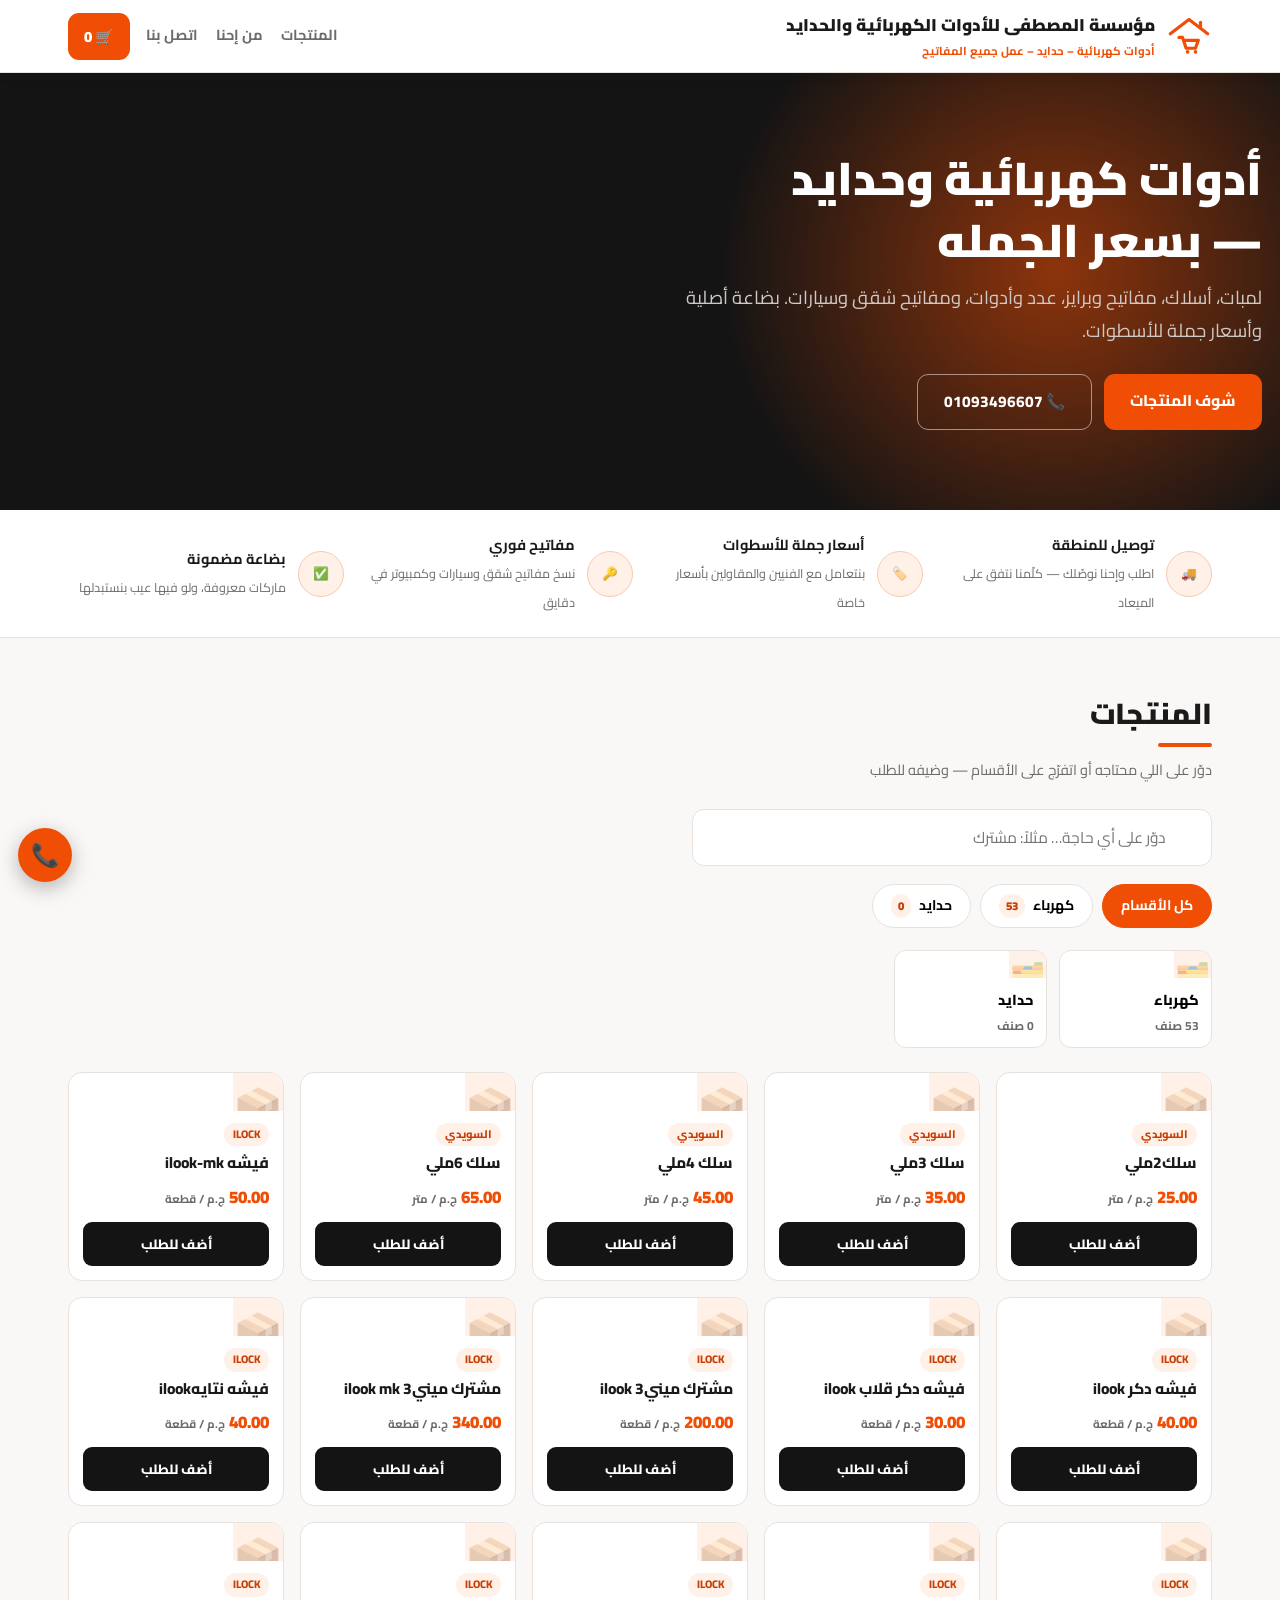
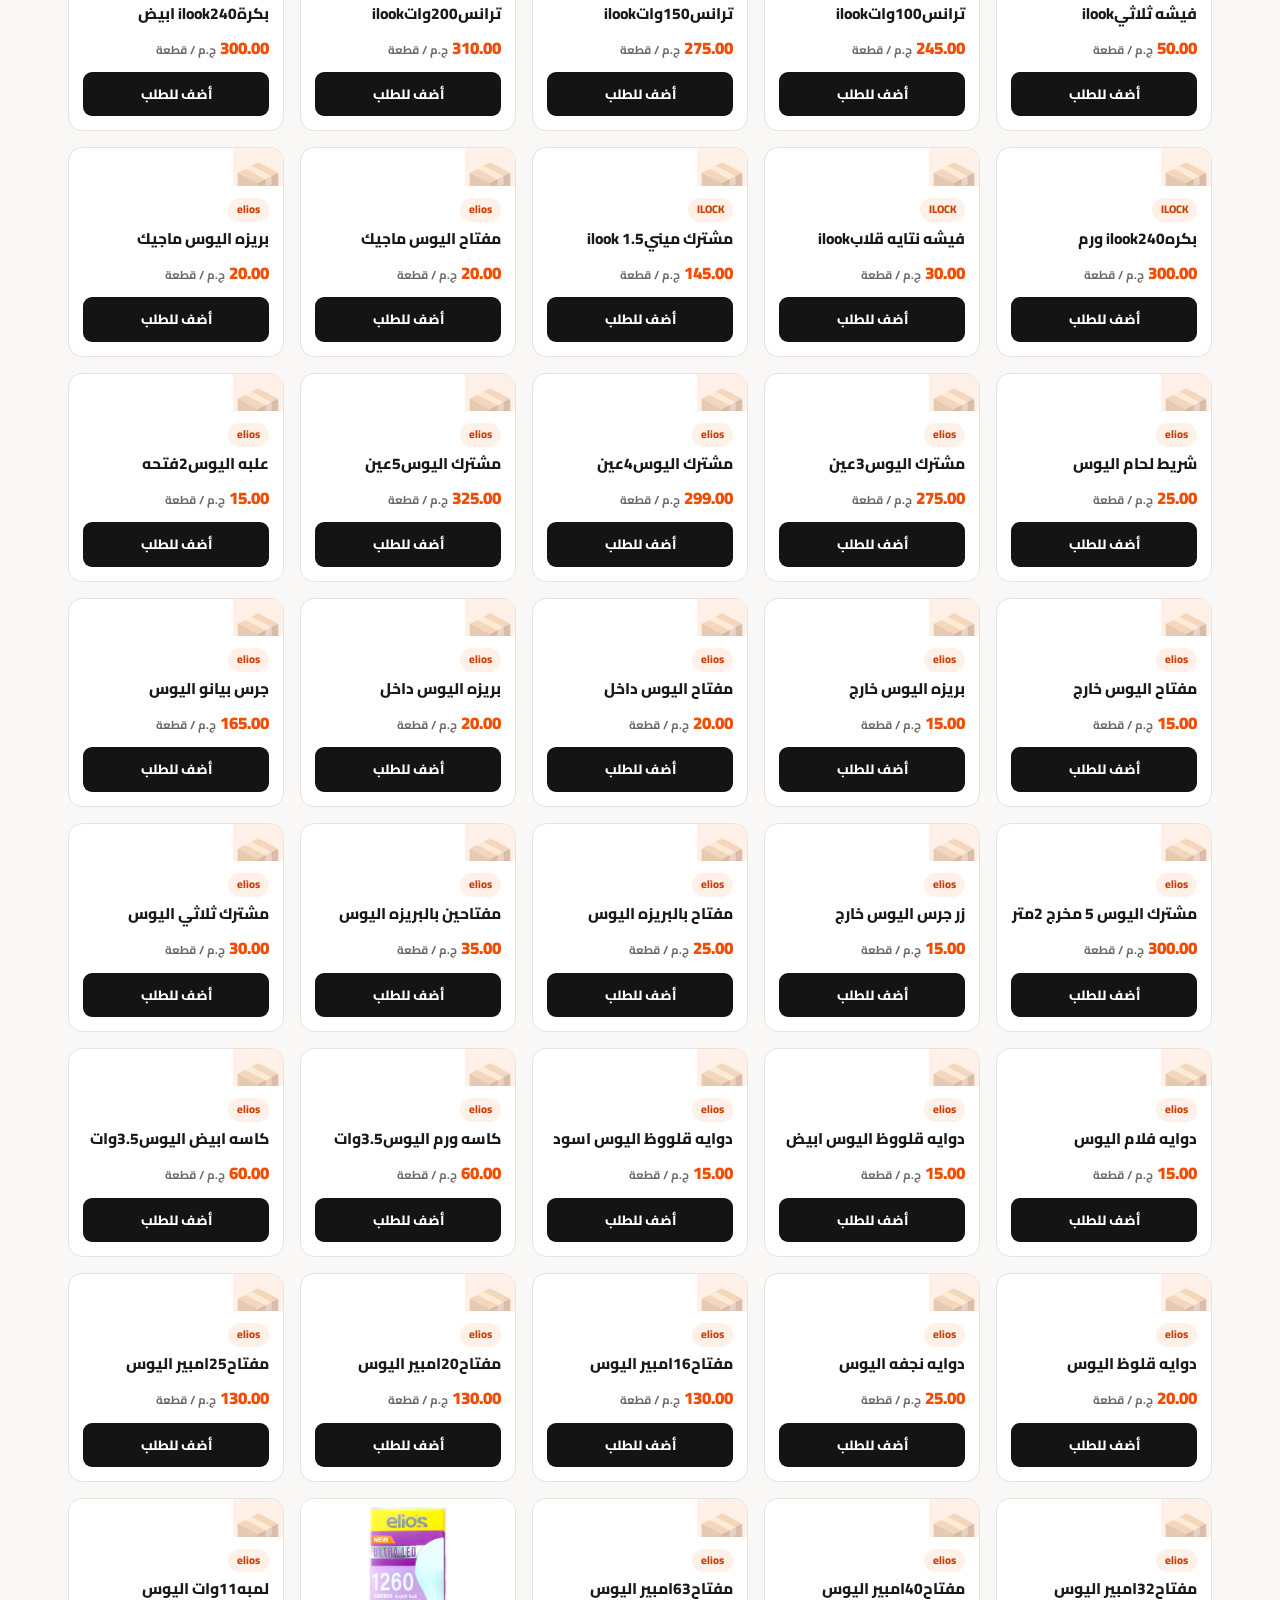
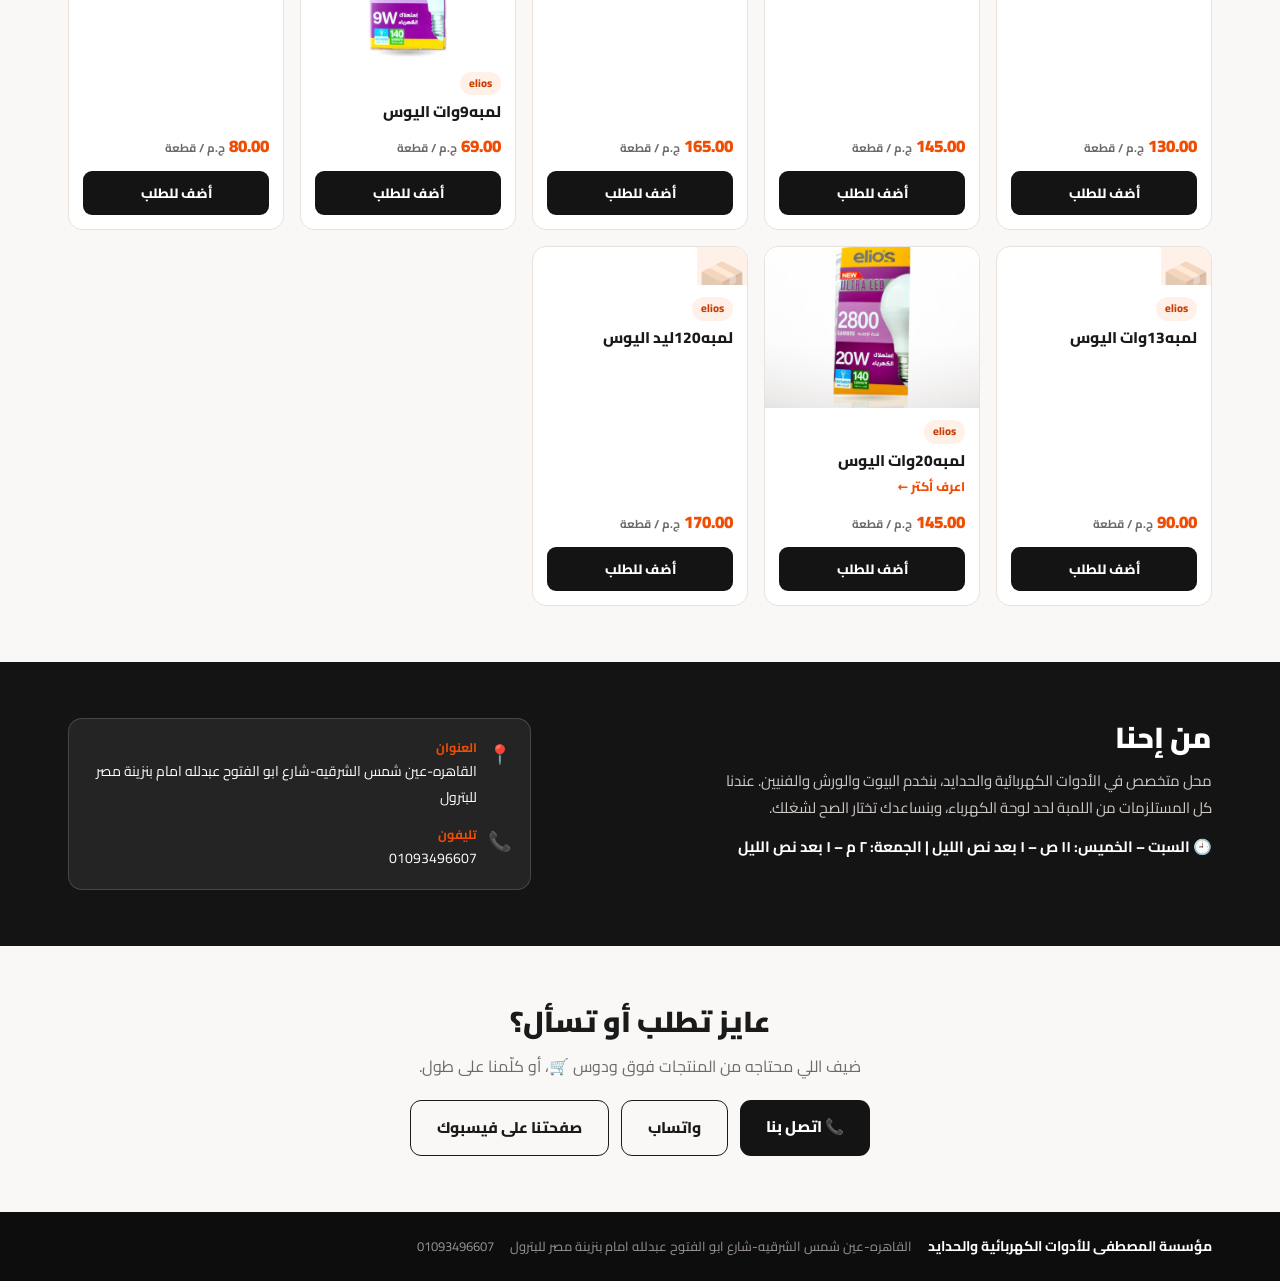
==== store/index.html @ e1dfc710 "تحديث الموقع" ====
<!DOCTYPE html>
<html lang="ar" dir="rtl">
<head>
<meta charset="UTF-8">
<meta name="viewport" content="width=device-width, initial-scale=1">
<title>مؤسسة المصطفى للأدوات الكهربائية والحدايد — أدوات كهربائية – حدايد – عمل جميع المفاتيح</title>
<meta name="description" content="لمبات، أسلاك، مفاتيح وبرايز، عدد وأدوات، ومفاتيح شقق وسيارات. بضاعة أصلية وأسعار جملة للأسطوات.">
<meta property="og:type" content="website">
<meta property="og:title" content="مؤسسة المصطفى للأدوات الكهربائية والحدايد — أدوات كهربائية – حدايد – عمل جميع المفاتيح">
<meta property="og:description" content="لمبات، أسلاك، مفاتيح وبرايز، عدد وأدوات، ومفاتيح شقق وسيارات. بضاعة أصلية وأسعار جملة للأسطوات.">
<meta property="og:image" content="img/p2026100413415866.jpg">
<meta name="theme-color" content="#0F2438">
<link rel="preconnect" href="https://fonts.googleapis.com">
<link rel="preconnect" href="https://fonts.gstatic.com" crossorigin>
<link href="https://fonts.googleapis.com/css2?family=Cairo:wght@400;600;700;800;900&display=swap" rel="stylesheet">
<link rel="stylesheet" href="site.css">
<script type="application/ld+json">
{
 "@context": "https://schema.org",
 "@type": "HardwareStore",
 "name": "مؤسسة المصطفى للأدوات الكهربائية والحدايد",
 "description": "لمبات، أسلاك، مفاتيح وبرايز، عدد وأدوات، ومفاتيح شقق وسيارات. بضاعة أصلية وأسعار جملة للأسطوات.",
 "telephone": "01093496607",
 "address": {
  "@type": "PostalAddress",
  "streetAddress": "القاهره-عين شمس الشرقيه-شارع ابو الفتوح عبدلله امام بنزينة مصر للبترول"
 },
 "openingHours": "السبت – الخميس: ١١ ص – ١ بعد نص الليل   |   الجمعة: ٢ م – ١ بعد نص الليل"
}
</script>
</head>
<body>



<header class="bar">
  <div class="wrap bar-in">
    <a class="logo" href="#">
      <span class="mark"><svg viewBox="0 0 64 64" fill="none" stroke="currentColor" stroke-width="4.4"
    stroke-linecap="round" stroke-linejoin="round" aria-hidden="true">
    <path d="M6 29 L32 9 L58 29"/>
    <path d="M48 13 v6"/>
    <path d="M18 34 h5 l5 15 h13 l4-11 H25"/>
    <circle cx="30" cy="54" r="2.6" fill="currentColor" stroke="none"/>
    <circle cx="41" cy="54" r="2.6" fill="currentColor" stroke="none"/>
  </svg></span>
      <span class="logo-txt"><strong>مؤسسة المصطفى للأدوات الكهربائية والحدايد</strong><small>أدوات كهربائية – حدايد – عمل جميع المفاتيح</small></span>
    </a>
    <nav class="menu">
      <a href="#products">المنتجات</a>
      
      <a href="#about">من إحنا</a>
      <a href="#contact">اتصل بنا</a>
    </nav>
    <button type="button" id="cartBtn" class="cart-btn">🛒 <span id="cartCount">0</span></button>
  </div>
</header>

<section class="hero">
  <div class="wrap hero-in">
    <h1>أدوات كهربائية وحدايد — بسعر الجمله</h1>
    <p>لمبات، أسلاك، مفاتيح وبرايز، عدد وأدوات، ومفاتيح شقق وسيارات. بضاعة أصلية وأسعار جملة للأسطوات.</p>
    <div class="hero-cta">
      <a class="btn btn-amber" href="#products">شوف المنتجات</a>
      <a class="btn btn-ghost" href="tel:01093496607">📞 01093496607</a>
    </div>
  </div>
</section>


<section class="feats"><div class="wrap feats-in">
  
  <div class="feat">
    <span class="fi">🚚</span>
    <div><strong>توصيل للمنطقة</strong><span>اطلب وإحنا نوصّلك — كلّمنا نتفق على الميعاد</span></div>
  </div>
  <div class="feat">
    <span class="fi">🏷️</span>
    <div><strong>أسعار جملة للأسطوات</strong><span>بنتعامل مع الفنيين والمقاولين بأسعار خاصة</span></div>
  </div>
  <div class="feat">
    <span class="fi">🔑</span>
    <div><strong>مفاتيح فوري</strong><span>نسخ مفاتيح شقق وسيارات وكمبيوتر في دقايق</span></div>
  </div>
  <div class="feat">
    <span class="fi">✅</span>
    <div><strong>بضاعة مضمونة</strong><span>ماركات معروفة، ولو فيها عيب بنستبدلها</span></div>
  </div>
</div></section>





<section id="products" class="sec sec-grey">
  <div class="wrap">
    <div class="sec-head"><h2>المنتجات</h2><p>دوّر على اللي محتاجه أو اتفرّج على الأقسام — وضيفه للطلب</p></div>

    <div class="find">
      <input type="search" id="q" placeholder="دوّر على أي حاجة… مثلاً: مشترك" autocomplete="off">
      <button type="button" id="qClear" hidden aria-label="امسح البحث">&times;</button>
    </div>

    
    <div class="cats" id="topCats">
      <button type="button" class="cat on" data-sec="">كل الأقسام</button>
      <button type="button" class="cat" data-sec="1">كهرباء
        <i>53</i></button><button type="button" class="cat" data-sec="2">حدايد
        <i>0</i></button>
      
    </div>
    <div class="secs" id="secGrid" data-tree="{&quot;1&quot;:[{&quot;id&quot;:3,&quot;name&quot;:&quot;ILOCK&quot;,&quot;n&quot;:14,&quot;img&quot;:&quot;p2026093021305150.jpg&quot;},{&quot;id&quot;:4,&quot;name&quot;:&quot;elios&quot;,&quot;n&quot;:35,&quot;img&quot;:&quot;p2026093022462262.jpg&quot;},{&quot;id&quot;:5,&quot;name&quot;:&quot;Xpro&quot;,&quot;n&quot;:0,&quot;img&quot;:&quot;&quot;},{&quot;id&quot;:11,&quot;name&quot;:&quot;اسلاك&quot;,&quot;n&quot;:4,&quot;img&quot;:&quot;&quot;}],&quot;2&quot;:[{&quot;id&quot;:7,&quot;name&quot;:&quot;كالون&quot;,&quot;n&quot;:0,&quot;img&quot;:&quot;&quot;}],&quot;7&quot;:[{&quot;id&quot;:8,&quot;name&quot;:&quot;شقه&quot;,&quot;n&quot;:0,&quot;img&quot;:&quot;&quot;},{&quot;id&quot;:9,&quot;name&quot;:&quot;غرفه&quot;,&quot;n&quot;:0,&quot;img&quot;:&quot;&quot;},{&quot;id&quot;:10,&quot;name&quot;:&quot;حمام&quot;,&quot;n&quot;:0,&quot;img&quot;:&quot;&quot;}],&quot;11&quot;:[{&quot;id&quot;:12,&quot;name&quot;:&quot;السويدي&quot;,&quot;n&quot;:4,&quot;img&quot;:&quot;p2026093022515838.jpg&quot;},{&quot;id&quot;:13,&quot;name&quot;:&quot;الشروق&quot;,&quot;n&quot;:0,&quot;img&quot;:&quot;&quot;}],&quot;&quot;:[{&quot;id&quot;:1,&quot;name&quot;:&quot;كهرباء&quot;,&quot;n&quot;:53,&quot;img&quot;:&quot;&quot;},{&quot;id&quot;:2,&quot;name&quot;:&quot;حدايد&quot;,&quot;n&quot;:0,&quot;img&quot;:&quot;&quot;}]}"></div>

    <div class="find-info" id="qInfo" hidden></div>

    <div class="grid" id="grid"><div class="cell" data-path="|1|11|12|"
                data-find="سلك2ملي      كهرباء اسلاك السويدي"
           >
      <article class="card" data-name="سلك2ملي" data-price="25" data-brand="">
        <button type="button" class="card-open" aria-label="تفاصيل سلك2ملي">
          <div class="card-img"><div class="noimg">📦</div></div>
          <div class="card-body">
            <span class="card-sec">السويدي</span>
            <h3>سلك2ملي</h3>
            
            
          </div>
        </button>
        <div class="card-foot">
          <span class="price">25.00 <small>ج.م / متر</small></span>
          <button type="button" class="add" data-name="سلك2ملي" data-price="25">أضف للطلب</button>
        </div>
        <div class="pdet" hidden>
          
          <div class="pd-path">كهرباء ← اسلاك ← السويدي</div>
          <h3>سلك2ملي</h3>
          <div class="pd-price">25.00 <small>ج.م / متر</small></div>
          
          
          
          
          
        </div>
      </article></div><div class="cell" data-path="|1|11|12|"
                data-find="سلك 3ملي      كهرباء اسلاك السويدي"
           >
      <article class="card" data-name="سلك 3ملي" data-price="35" data-brand="">
        <button type="button" class="card-open" aria-label="تفاصيل سلك 3ملي">
          <div class="card-img"><div class="noimg">📦</div></div>
          <div class="card-body">
            <span class="card-sec">السويدي</span>
            <h3>سلك 3ملي</h3>
            
            
          </div>
        </button>
        <div class="card-foot">
          <span class="price">35.00 <small>ج.م / متر</small></span>
          <button type="button" class="add" data-name="سلك 3ملي" data-price="35">أضف للطلب</button>
        </div>
        <div class="pdet" hidden>
          
          <div class="pd-path">كهرباء ← اسلاك ← السويدي</div>
          <h3>سلك 3ملي</h3>
          <div class="pd-price">35.00 <small>ج.م / متر</small></div>
          
          
          
          
          
        </div>
      </article></div><div class="cell" data-path="|1|11|12|"
                data-find="سلك 4ملي      كهرباء اسلاك السويدي"
           >
      <article class="card" data-name="سلك 4ملي" data-price="45" data-brand="">
        <button type="button" class="card-open" aria-label="تفاصيل سلك 4ملي">
          <div class="card-img"><div class="noimg">📦</div></div>
          <div class="card-body">
            <span class="card-sec">السويدي</span>
            <h3>سلك 4ملي</h3>
            
            
          </div>
        </button>
        <div class="card-foot">
          <span class="price">45.00 <small>ج.م / متر</small></span>
          <button type="button" class="add" data-name="سلك 4ملي" data-price="45">أضف للطلب</button>
        </div>
        <div class="pdet" hidden>
          
          <div class="pd-path">كهرباء ← اسلاك ← السويدي</div>
          <h3>سلك 4ملي</h3>
          <div class="pd-price">45.00 <small>ج.م / متر</small></div>
          
          
          
          
          
        </div>
      </article></div><div class="cell" data-path="|1|11|12|"
                data-find="سلك 6ملي      كهرباء اسلاك السويدي"
           >
      <article class="card" data-name="سلك 6ملي" data-price="65" data-brand="">
        <button type="button" class="card-open" aria-label="تفاصيل سلك 6ملي">
          <div class="card-img"><div class="noimg">📦</div></div>
          <div class="card-body">
            <span class="card-sec">السويدي</span>
            <h3>سلك 6ملي</h3>
            
            
          </div>
        </button>
        <div class="card-foot">
          <span class="price">65.00 <small>ج.م / متر</small></span>
          <button type="button" class="add" data-name="سلك 6ملي" data-price="65">أضف للطلب</button>
        </div>
        <div class="pdet" hidden>
          
          <div class="pd-path">كهرباء ← اسلاك ← السويدي</div>
          <h3>سلك 6ملي</h3>
          <div class="pd-price">65.00 <small>ج.م / متر</small></div>
          
          
          
          
          
        </div>
      </article></div><div class="cell" data-path="|1|3|"
                data-find="فيشه ilook-mk      كهرباء ILOCK"
           >
      <article class="card" data-name="فيشه ilook-mk" data-price="50" data-brand="">
        <button type="button" class="card-open" aria-label="تفاصيل فيشه ilook-mk">
          <div class="card-img"><div class="noimg">📦</div></div>
          <div class="card-body">
            <span class="card-sec">ILOCK</span>
            <h3>فيشه ilook-mk</h3>
            
            
          </div>
        </button>
        <div class="card-foot">
          <span class="price">50.00 <small>ج.م / قطعة</small></span>
          <button type="button" class="add" data-name="فيشه ilook-mk" data-price="50">أضف للطلب</button>
        </div>
        <div class="pdet" hidden>
          
          <div class="pd-path">كهرباء ← ILOCK</div>
          <h3>فيشه ilook-mk</h3>
          <div class="pd-price">50.00 <small>ج.م / قطعة</small></div>
          
          
          
          
          
        </div>
      </article></div><div class="cell" data-path="|1|3|"
                data-find="فيشه دكر ilook      كهرباء ILOCK"
           >
      <article class="card" data-name="فيشه دكر ilook" data-price="40" data-brand="">
        <button type="button" class="card-open" aria-label="تفاصيل فيشه دكر ilook">
          <div class="card-img"><div class="noimg">📦</div></div>
          <div class="card-body">
            <span class="card-sec">ILOCK</span>
            <h3>فيشه دكر ilook</h3>
            
            
          </div>
        </button>
        <div class="card-foot">
          <span class="price">40.00 <small>ج.م / قطعة</small></span>
          <button type="button" class="add" data-name="فيشه دكر ilook" data-price="40">أضف للطلب</button>
        </div>
        <div class="pdet" hidden>
          
          <div class="pd-path">كهرباء ← ILOCK</div>
          <h3>فيشه دكر ilook</h3>
          <div class="pd-price">40.00 <small>ج.م / قطعة</small></div>
          
          
          
          
          
        </div>
      </article></div><div class="cell" data-path="|1|3|"
                data-find="فيشه دكر قلاب ilook      كهرباء ILOCK"
           >
      <article class="card" data-name="فيشه دكر قلاب ilook" data-price="30" data-brand="">
        <button type="button" class="card-open" aria-label="تفاصيل فيشه دكر قلاب ilook">
          <div class="card-img"><div class="noimg">📦</div></div>
          <div class="card-body">
            <span class="card-sec">ILOCK</span>
            <h3>فيشه دكر قلاب ilook</h3>
            
            
          </div>
        </button>
        <div class="card-foot">
          <span class="price">30.00 <small>ج.م / قطعة</small></span>
          <button type="button" class="add" data-name="فيشه دكر قلاب ilook" data-price="30">أضف للطلب</button>
        </div>
        <div class="pdet" hidden>
          
          <div class="pd-path">كهرباء ← ILOCK</div>
          <h3>فيشه دكر قلاب ilook</h3>
          <div class="pd-price">30.00 <small>ج.م / قطعة</small></div>
          
          
          
          
          
        </div>
      </article></div><div class="cell" data-path="|1|3|"
                data-find="مشترك ميني3 ilook      كهرباء ILOCK"
           >
      <article class="card" data-name="مشترك ميني3 ilook" data-price="200" data-brand="">
        <button type="button" class="card-open" aria-label="تفاصيل مشترك ميني3 ilook">
          <div class="card-img"><div class="noimg">📦</div></div>
          <div class="card-body">
            <span class="card-sec">ILOCK</span>
            <h3>مشترك ميني3 ilook</h3>
            
            
          </div>
        </button>
        <div class="card-foot">
          <span class="price">200.00 <small>ج.م / قطعة</small></span>
          <button type="button" class="add" data-name="مشترك ميني3 ilook" data-price="200">أضف للطلب</button>
        </div>
        <div class="pdet" hidden>
          
          <div class="pd-path">كهرباء ← ILOCK</div>
          <h3>مشترك ميني3 ilook</h3>
          <div class="pd-price">200.00 <small>ج.م / قطعة</small></div>
          
          
          
          
          
        </div>
      </article></div><div class="cell" data-path="|1|3|"
                data-find="مشترك ميني3 ilook mk      كهرباء ILOCK"
           >
      <article class="card" data-name="مشترك ميني3 ilook mk" data-price="340" data-brand="">
        <button type="button" class="card-open" aria-label="تفاصيل مشترك ميني3 ilook mk">
          <div class="card-img"><div class="noimg">📦</div></div>
          <div class="card-body">
            <span class="card-sec">ILOCK</span>
            <h3>مشترك ميني3 ilook mk</h3>
            
            
          </div>
        </button>
        <div class="card-foot">
          <span class="price">340.00 <small>ج.م / قطعة</small></span>
          <button type="button" class="add" data-name="مشترك ميني3 ilook mk" data-price="340">أضف للطلب</button>
        </div>
        <div class="pdet" hidden>
          
          <div class="pd-path">كهرباء ← ILOCK</div>
          <h3>مشترك ميني3 ilook mk</h3>
          <div class="pd-price">340.00 <small>ج.م / قطعة</small></div>
          
          
          
          
          
        </div>
      </article></div><div class="cell" data-path="|1|3|"
                data-find="فيشه نتايهilook      كهرباء ILOCK"
           >
      <article class="card" data-name="فيشه نتايهilook" data-price="40" data-brand="">
        <button type="button" class="card-open" aria-label="تفاصيل فيشه نتايهilook">
          <div class="card-img"><div class="noimg">📦</div></div>
          <div class="card-body">
            <span class="card-sec">ILOCK</span>
            <h3>فيشه نتايهilook</h3>
            
            
          </div>
        </button>
        <div class="card-foot">
          <span class="price">40.00 <small>ج.م / قطعة</small></span>
          <button type="button" class="add" data-name="فيشه نتايهilook" data-price="40">أضف للطلب</button>
        </div>
        <div class="pdet" hidden>
          
          <div class="pd-path">كهرباء ← ILOCK</div>
          <h3>فيشه نتايهilook</h3>
          <div class="pd-price">40.00 <small>ج.م / قطعة</small></div>
          
          
          
          
          
        </div>
      </article></div><div class="cell" data-path="|1|3|"
                data-find="فيشه ثلاثيilook      كهرباء ILOCK"
           >
      <article class="card" data-name="فيشه ثلاثيilook" data-price="50" data-brand="">
        <button type="button" class="card-open" aria-label="تفاصيل فيشه ثلاثيilook">
          <div class="card-img"><div class="noimg">📦</div></div>
          <div class="card-body">
            <span class="card-sec">ILOCK</span>
            <h3>فيشه ثلاثيilook</h3>
            
            
          </div>
        </button>
        <div class="card-foot">
          <span class="price">50.00 <small>ج.م / قطعة</small></span>
          <button type="button" class="add" data-name="فيشه ثلاثيilook" data-price="50">أضف للطلب</button>
        </div>
        <div class="pdet" hidden>
          
          <div class="pd-path">كهرباء ← ILOCK</div>
          <h3>فيشه ثلاثيilook</h3>
          <div class="pd-price">50.00 <small>ج.م / قطعة</small></div>
          
          
          
          
          
        </div>
      </article></div><div class="cell" data-path="|1|3|"
                data-find="ترانس100واتilook      كهرباء ILOCK"
           >
      <article class="card" data-name="ترانس100واتilook" data-price="245" data-brand="">
        <button type="button" class="card-open" aria-label="تفاصيل ترانس100واتilook">
          <div class="card-img"><div class="noimg">📦</div></div>
          <div class="card-body">
            <span class="card-sec">ILOCK</span>
            <h3>ترانس100واتilook</h3>
            
            
          </div>
        </button>
        <div class="card-foot">
          <span class="price">245.00 <small>ج.م / قطعة</small></span>
          <button type="button" class="add" data-name="ترانس100واتilook" data-price="245">أضف للطلب</button>
        </div>
        <div class="pdet" hidden>
          
          <div class="pd-path">كهرباء ← ILOCK</div>
          <h3>ترانس100واتilook</h3>
          <div class="pd-price">245.00 <small>ج.م / قطعة</small></div>
          
          
          
          
          
        </div>
      </article></div><div class="cell" data-path="|1|3|"
                data-find="ترانس150واتilook      كهرباء ILOCK"
           >
      <article class="card" data-name="ترانس150واتilook" data-price="275" data-brand="">
        <button type="button" class="card-open" aria-label="تفاصيل ترانس150واتilook">
          <div class="card-img"><div class="noimg">📦</div></div>
          <div class="card-body">
            <span class="card-sec">ILOCK</span>
            <h3>ترانس150واتilook</h3>
            
            
          </div>
        </button>
        <div class="card-foot">
          <span class="price">275.00 <small>ج.م / قطعة</small></span>
          <button type="button" class="add" data-name="ترانس150واتilook" data-price="275">أضف للطلب</button>
        </div>
        <div class="pdet" hidden>
          
          <div class="pd-path">كهرباء ← ILOCK</div>
          <h3>ترانس150واتilook</h3>
          <div class="pd-price">275.00 <small>ج.م / قطعة</small></div>
          
          
          
          
          
        </div>
      </article></div><div class="cell" data-path="|1|3|"
                data-find="ترانس200واتilook      كهرباء ILOCK"
           >
      <article class="card" data-name="ترانس200واتilook" data-price="310" data-brand="">
        <button type="button" class="card-open" aria-label="تفاصيل ترانس200واتilook">
          <div class="card-img"><div class="noimg">📦</div></div>
          <div class="card-body">
            <span class="card-sec">ILOCK</span>
            <h3>ترانس200واتilook</h3>
            
            
          </div>
        </button>
        <div class="card-foot">
          <span class="price">310.00 <small>ج.م / قطعة</small></span>
          <button type="button" class="add" data-name="ترانس200واتilook" data-price="310">أضف للطلب</button>
        </div>
        <div class="pdet" hidden>
          
          <div class="pd-path">كهرباء ← ILOCK</div>
          <h3>ترانس200واتilook</h3>
          <div class="pd-price">310.00 <small>ج.م / قطعة</small></div>
          
          
          
          
          
        </div>
      </article></div><div class="cell" data-path="|1|3|"
                data-find="بكرةilook240 ابيض      كهرباء ILOCK"
           >
      <article class="card" data-name="بكرةilook240 ابيض" data-price="300" data-brand="">
        <button type="button" class="card-open" aria-label="تفاصيل بكرةilook240 ابيض">
          <div class="card-img"><div class="noimg">📦</div></div>
          <div class="card-body">
            <span class="card-sec">ILOCK</span>
            <h3>بكرةilook240 ابيض</h3>
            
            
          </div>
        </button>
        <div class="card-foot">
          <span class="price">300.00 <small>ج.م / قطعة</small></span>
          <button type="button" class="add" data-name="بكرةilook240 ابيض" data-price="300">أضف للطلب</button>
        </div>
        <div class="pdet" hidden>
          
          <div class="pd-path">كهرباء ← ILOCK</div>
          <h3>بكرةilook240 ابيض</h3>
          <div class="pd-price">300.00 <small>ج.م / قطعة</small></div>
          
          
          
          
          
        </div>
      </article></div><div class="cell" data-path="|1|3|"
                data-find="بكرهilook240 ورم      كهرباء ILOCK"
           >
      <article class="card" data-name="بكرهilook240 ورم" data-price="300" data-brand="">
        <button type="button" class="card-open" aria-label="تفاصيل بكرهilook240 ورم">
          <div class="card-img"><div class="noimg">📦</div></div>
          <div class="card-body">
            <span class="card-sec">ILOCK</span>
            <h3>بكرهilook240 ورم</h3>
            
            
          </div>
        </button>
        <div class="card-foot">
          <span class="price">300.00 <small>ج.م / قطعة</small></span>
          <button type="button" class="add" data-name="بكرهilook240 ورم" data-price="300">أضف للطلب</button>
        </div>
        <div class="pdet" hidden>
          
          <div class="pd-path">كهرباء ← ILOCK</div>
          <h3>بكرهilook240 ورم</h3>
          <div class="pd-price">300.00 <small>ج.م / قطعة</small></div>
          
          
          
          
          
        </div>
      </article></div><div class="cell" data-path="|1|3|"
                data-find="فيشه نتايه قلابilook      كهرباء ILOCK"
           >
      <article class="card" data-name="فيشه نتايه قلابilook" data-price="30" data-brand="">
        <button type="button" class="card-open" aria-label="تفاصيل فيشه نتايه قلابilook">
          <div class="card-img"><div class="noimg">📦</div></div>
          <div class="card-body">
            <span class="card-sec">ILOCK</span>
            <h3>فيشه نتايه قلابilook</h3>
            
            
          </div>
        </button>
        <div class="card-foot">
          <span class="price">30.00 <small>ج.م / قطعة</small></span>
          <button type="button" class="add" data-name="فيشه نتايه قلابilook" data-price="30">أضف للطلب</button>
        </div>
        <div class="pdet" hidden>
          
          <div class="pd-path">كهرباء ← ILOCK</div>
          <h3>فيشه نتايه قلابilook</h3>
          <div class="pd-price">30.00 <small>ج.م / قطعة</small></div>
          
          
          
          
          
        </div>
      </article></div><div class="cell" data-path="|1|3|"
                data-find="مشترك مينيilook 1.5      كهرباء ILOCK"
           >
      <article class="card" data-name="مشترك مينيilook 1.5" data-price="145" data-brand="">
        <button type="button" class="card-open" aria-label="تفاصيل مشترك مينيilook 1.5">
          <div class="card-img"><div class="noimg">📦</div></div>
          <div class="card-body">
            <span class="card-sec">ILOCK</span>
            <h3>مشترك مينيilook 1.5</h3>
            
            
          </div>
        </button>
        <div class="card-foot">
          <span class="price">145.00 <small>ج.م / قطعة</small></span>
          <button type="button" class="add" data-name="مشترك مينيilook 1.5" data-price="145">أضف للطلب</button>
        </div>
        <div class="pdet" hidden>
          
          <div class="pd-path">كهرباء ← ILOCK</div>
          <h3>مشترك مينيilook 1.5</h3>
          <div class="pd-price">145.00 <small>ج.م / قطعة</small></div>
          
          
          
          
          
        </div>
      </article></div><div class="cell" data-path="|1|4|"
                data-find="مفتاح اليوس ماجيك      كهرباء elios"
           >
      <article class="card" data-name="مفتاح اليوس ماجيك" data-price="20" data-brand="">
        <button type="button" class="card-open" aria-label="تفاصيل مفتاح اليوس ماجيك">
          <div class="card-img"><div class="noimg">📦</div></div>
          <div class="card-body">
            <span class="card-sec">elios</span>
            <h3>مفتاح اليوس ماجيك</h3>
            
            
          </div>
        </button>
        <div class="card-foot">
          <span class="price">20.00 <small>ج.م / قطعة</small></span>
          <button type="button" class="add" data-name="مفتاح اليوس ماجيك" data-price="20">أضف للطلب</button>
        </div>
        <div class="pdet" hidden>
          
          <div class="pd-path">كهرباء ← elios</div>
          <h3>مفتاح اليوس ماجيك</h3>
          <div class="pd-price">20.00 <small>ج.م / قطعة</small></div>
          
          
          
          
          
        </div>
      </article></div><div class="cell" data-path="|1|4|"
                data-find="بريزه  اليوس ماجيك      كهرباء elios"
           >
      <article class="card" data-name="بريزه  اليوس ماجيك" data-price="20" data-brand="">
        <button type="button" class="card-open" aria-label="تفاصيل بريزه  اليوس ماجيك">
          <div class="card-img"><div class="noimg">📦</div></div>
          <div class="card-body">
            <span class="card-sec">elios</span>
            <h3>بريزه  اليوس ماجيك</h3>
            
            
          </div>
        </button>
        <div class="card-foot">
          <span class="price">20.00 <small>ج.م / قطعة</small></span>
          <button type="button" class="add" data-name="بريزه  اليوس ماجيك" data-price="20">أضف للطلب</button>
        </div>
        <div class="pdet" hidden>
          
          <div class="pd-path">كهرباء ← elios</div>
          <h3>بريزه  اليوس ماجيك</h3>
          <div class="pd-price">20.00 <small>ج.م / قطعة</small></div>
          
          
          
          
          
        </div>
      </article></div><div class="cell" data-path="|1|4|"
                data-find="شريط لحام اليوس      كهرباء elios"
           >
      <article class="card" data-name="شريط لحام اليوس" data-price="25" data-brand="">
        <button type="button" class="card-open" aria-label="تفاصيل شريط لحام اليوس">
          <div class="card-img"><div class="noimg">📦</div></div>
          <div class="card-body">
            <span class="card-sec">elios</span>
            <h3>شريط لحام اليوس</h3>
            
            
          </div>
        </button>
        <div class="card-foot">
          <span class="price">25.00 <small>ج.م / قطعة</small></span>
          <button type="button" class="add" data-name="شريط لحام اليوس" data-price="25">أضف للطلب</button>
        </div>
        <div class="pdet" hidden>
          
          <div class="pd-path">كهرباء ← elios</div>
          <h3>شريط لحام اليوس</h3>
          <div class="pd-price">25.00 <small>ج.م / قطعة</small></div>
          
          
          
          
          
        </div>
      </article></div><div class="cell" data-path="|1|4|"
                data-find="مشترك اليوس3عين      كهرباء elios"
           >
      <article class="card" data-name="مشترك اليوس3عين" data-price="275" data-brand="">
        <button type="button" class="card-open" aria-label="تفاصيل مشترك اليوس3عين">
          <div class="card-img"><div class="noimg">📦</div></div>
          <div class="card-body">
            <span class="card-sec">elios</span>
            <h3>مشترك اليوس3عين</h3>
            
            
          </div>
        </button>
        <div class="card-foot">
          <span class="price">275.00 <small>ج.م / قطعة</small></span>
          <button type="button" class="add" data-name="مشترك اليوس3عين" data-price="275">أضف للطلب</button>
        </div>
        <div class="pdet" hidden>
          
          <div class="pd-path">كهرباء ← elios</div>
          <h3>مشترك اليوس3عين</h3>
          <div class="pd-price">275.00 <small>ج.م / قطعة</small></div>
          
          
          
          
          
        </div>
      </article></div><div class="cell" data-path="|1|4|"
                data-find="مشترك اليوس4عين      كهرباء elios"
           >
      <article class="card" data-name="مشترك اليوس4عين" data-price="299" data-brand="">
        <button type="button" class="card-open" aria-label="تفاصيل مشترك اليوس4عين">
          <div class="card-img"><div class="noimg">📦</div></div>
          <div class="card-body">
            <span class="card-sec">elios</span>
            <h3>مشترك اليوس4عين</h3>
            
            
          </div>
        </button>
        <div class="card-foot">
          <span class="price">299.00 <small>ج.م / قطعة</small></span>
          <button type="button" class="add" data-name="مشترك اليوس4عين" data-price="299">أضف للطلب</button>
        </div>
        <div class="pdet" hidden>
          
          <div class="pd-path">كهرباء ← elios</div>
          <h3>مشترك اليوس4عين</h3>
          <div class="pd-price">299.00 <small>ج.م / قطعة</small></div>
          
          
          
          
          
        </div>
      </article></div><div class="cell" data-path="|1|4|"
                data-find="مشترك اليوس5عين      كهرباء elios"
           >
      <article class="card" data-name="مشترك اليوس5عين" data-price="325" data-brand="">
        <button type="button" class="card-open" aria-label="تفاصيل مشترك اليوس5عين">
          <div class="card-img"><div class="noimg">📦</div></div>
          <div class="card-body">
            <span class="card-sec">elios</span>
            <h3>مشترك اليوس5عين</h3>
            
            
          </div>
        </button>
        <div class="card-foot">
          <span class="price">325.00 <small>ج.م / قطعة</small></span>
          <button type="button" class="add" data-name="مشترك اليوس5عين" data-price="325">أضف للطلب</button>
        </div>
        <div class="pdet" hidden>
          
          <div class="pd-path">كهرباء ← elios</div>
          <h3>مشترك اليوس5عين</h3>
          <div class="pd-price">325.00 <small>ج.م / قطعة</small></div>
          
          
          
          
          
        </div>
      </article></div><div class="cell" data-path="|1|4|"
                data-find="علبه اليوس2فتحه      كهرباء elios"
           >
      <article class="card" data-name="علبه اليوس2فتحه" data-price="15" data-brand="">
        <button type="button" class="card-open" aria-label="تفاصيل علبه اليوس2فتحه">
          <div class="card-img"><div class="noimg">📦</div></div>
          <div class="card-body">
            <span class="card-sec">elios</span>
            <h3>علبه اليوس2فتحه</h3>
            
            
          </div>
        </button>
        <div class="card-foot">
          <span class="price">15.00 <small>ج.م / قطعة</small></span>
          <button type="button" class="add" data-name="علبه اليوس2فتحه" data-price="15">أضف للطلب</button>
        </div>
        <div class="pdet" hidden>
          
          <div class="pd-path">كهرباء ← elios</div>
          <h3>علبه اليوس2فتحه</h3>
          <div class="pd-price">15.00 <small>ج.م / قطعة</small></div>
          
          
          
          
          
        </div>
      </article></div><div class="cell" data-path="|1|4|"
                data-find="مفتاح اليوس خارج      كهرباء elios"
           >
      <article class="card" data-name="مفتاح اليوس خارج" data-price="15" data-brand="">
        <button type="button" class="card-open" aria-label="تفاصيل مفتاح اليوس خارج">
          <div class="card-img"><div class="noimg">📦</div></div>
          <div class="card-body">
            <span class="card-sec">elios</span>
            <h3>مفتاح اليوس خارج</h3>
            
            
          </div>
        </button>
        <div class="card-foot">
          <span class="price">15.00 <small>ج.م / قطعة</small></span>
          <button type="button" class="add" data-name="مفتاح اليوس خارج" data-price="15">أضف للطلب</button>
        </div>
        <div class="pdet" hidden>
          
          <div class="pd-path">كهرباء ← elios</div>
          <h3>مفتاح اليوس خارج</h3>
          <div class="pd-price">15.00 <small>ج.م / قطعة</small></div>
          
          
          
          
          
        </div>
      </article></div><div class="cell" data-path="|1|4|"
                data-find="بريزه اليوس خارج      كهرباء elios"
           >
      <article class="card" data-name="بريزه اليوس خارج" data-price="15" data-brand="">
        <button type="button" class="card-open" aria-label="تفاصيل بريزه اليوس خارج">
          <div class="card-img"><div class="noimg">📦</div></div>
          <div class="card-body">
            <span class="card-sec">elios</span>
            <h3>بريزه اليوس خارج</h3>
            
            
          </div>
        </button>
        <div class="card-foot">
          <span class="price">15.00 <small>ج.م / قطعة</small></span>
          <button type="button" class="add" data-name="بريزه اليوس خارج" data-price="15">أضف للطلب</button>
        </div>
        <div class="pdet" hidden>
          
          <div class="pd-path">كهرباء ← elios</div>
          <h3>بريزه اليوس خارج</h3>
          <div class="pd-price">15.00 <small>ج.م / قطعة</small></div>
          
          
          
          
          
        </div>
      </article></div><div class="cell" data-path="|1|4|"
                data-find="مفتاح اليوس داخل      كهرباء elios"
           >
      <article class="card" data-name="مفتاح اليوس داخل" data-price="20" data-brand="">
        <button type="button" class="card-open" aria-label="تفاصيل مفتاح اليوس داخل">
          <div class="card-img"><div class="noimg">📦</div></div>
          <div class="card-body">
            <span class="card-sec">elios</span>
            <h3>مفتاح اليوس داخل</h3>
            
            
          </div>
        </button>
        <div class="card-foot">
          <span class="price">20.00 <small>ج.م / قطعة</small></span>
          <button type="button" class="add" data-name="مفتاح اليوس داخل" data-price="20">أضف للطلب</button>
        </div>
        <div class="pdet" hidden>
          
          <div class="pd-path">كهرباء ← elios</div>
          <h3>مفتاح اليوس داخل</h3>
          <div class="pd-price">20.00 <small>ج.م / قطعة</small></div>
          
          
          
          
          
        </div>
      </article></div><div class="cell" data-path="|1|4|"
                data-find="بريزه اليوس داخل      كهرباء elios"
           >
      <article class="card" data-name="بريزه اليوس داخل" data-price="20" data-brand="">
        <button type="button" class="card-open" aria-label="تفاصيل بريزه اليوس داخل">
          <div class="card-img"><div class="noimg">📦</div></div>
          <div class="card-body">
            <span class="card-sec">elios</span>
            <h3>بريزه اليوس داخل</h3>
            
            
          </div>
        </button>
        <div class="card-foot">
          <span class="price">20.00 <small>ج.م / قطعة</small></span>
          <button type="button" class="add" data-name="بريزه اليوس داخل" data-price="20">أضف للطلب</button>
        </div>
        <div class="pdet" hidden>
          
          <div class="pd-path">كهرباء ← elios</div>
          <h3>بريزه اليوس داخل</h3>
          <div class="pd-price">20.00 <small>ج.م / قطعة</small></div>
          
          
          
          
          
        </div>
      </article></div><div class="cell" data-path="|1|4|"
                data-find="جرس بيانو اليوس      كهرباء elios"
           >
      <article class="card" data-name="جرس بيانو اليوس" data-price="165" data-brand="">
        <button type="button" class="card-open" aria-label="تفاصيل جرس بيانو اليوس">
          <div class="card-img"><div class="noimg">📦</div></div>
          <div class="card-body">
            <span class="card-sec">elios</span>
            <h3>جرس بيانو اليوس</h3>
            
            
          </div>
        </button>
        <div class="card-foot">
          <span class="price">165.00 <small>ج.م / قطعة</small></span>
          <button type="button" class="add" data-name="جرس بيانو اليوس" data-price="165">أضف للطلب</button>
        </div>
        <div class="pdet" hidden>
          
          <div class="pd-path">كهرباء ← elios</div>
          <h3>جرس بيانو اليوس</h3>
          <div class="pd-price">165.00 <small>ج.م / قطعة</small></div>
          
          
          
          
          
        </div>
      </article></div><div class="cell" data-path="|1|4|"
                data-find="مشترك اليوس 5 مخرج 2متر      كهرباء elios"
           >
      <article class="card" data-name="مشترك اليوس 5 مخرج 2متر" data-price="300" data-brand="">
        <button type="button" class="card-open" aria-label="تفاصيل مشترك اليوس 5 مخرج 2متر">
          <div class="card-img"><div class="noimg">📦</div></div>
          <div class="card-body">
            <span class="card-sec">elios</span>
            <h3>مشترك اليوس 5 مخرج 2متر</h3>
            
            
          </div>
        </button>
        <div class="card-foot">
          <span class="price">300.00 <small>ج.م / قطعة</small></span>
          <button type="button" class="add" data-name="مشترك اليوس 5 مخرج 2متر" data-price="300">أضف للطلب</button>
        </div>
        <div class="pdet" hidden>
          
          <div class="pd-path">كهرباء ← elios</div>
          <h3>مشترك اليوس 5 مخرج 2متر</h3>
          <div class="pd-price">300.00 <small>ج.م / قطعة</small></div>
          
          
          
          
          
        </div>
      </article></div><div class="cell" data-path="|1|4|"
                data-find="زر جرس اليوس خارج      كهرباء elios"
           >
      <article class="card" data-name="زر جرس اليوس خارج" data-price="15" data-brand="">
        <button type="button" class="card-open" aria-label="تفاصيل زر جرس اليوس خارج">
          <div class="card-img"><div class="noimg">📦</div></div>
          <div class="card-body">
            <span class="card-sec">elios</span>
            <h3>زر جرس اليوس خارج</h3>
            
            
          </div>
        </button>
        <div class="card-foot">
          <span class="price">15.00 <small>ج.م / قطعة</small></span>
          <button type="button" class="add" data-name="زر جرس اليوس خارج" data-price="15">أضف للطلب</button>
        </div>
        <div class="pdet" hidden>
          
          <div class="pd-path">كهرباء ← elios</div>
          <h3>زر جرس اليوس خارج</h3>
          <div class="pd-price">15.00 <small>ج.م / قطعة</small></div>
          
          
          
          
          
        </div>
      </article></div><div class="cell" data-path="|1|4|"
                data-find="مفتاح بالبريزه اليوس      كهرباء elios"
           >
      <article class="card" data-name="مفتاح بالبريزه اليوس" data-price="25" data-brand="">
        <button type="button" class="card-open" aria-label="تفاصيل مفتاح بالبريزه اليوس">
          <div class="card-img"><div class="noimg">📦</div></div>
          <div class="card-body">
            <span class="card-sec">elios</span>
            <h3>مفتاح بالبريزه اليوس</h3>
            
            
          </div>
        </button>
        <div class="card-foot">
          <span class="price">25.00 <small>ج.م / قطعة</small></span>
          <button type="button" class="add" data-name="مفتاح بالبريزه اليوس" data-price="25">أضف للطلب</button>
        </div>
        <div class="pdet" hidden>
          
          <div class="pd-path">كهرباء ← elios</div>
          <h3>مفتاح بالبريزه اليوس</h3>
          <div class="pd-price">25.00 <small>ج.م / قطعة</small></div>
          
          
          
          
          
        </div>
      </article></div><div class="cell" data-path="|1|4|"
                data-find="مفتاحين بالبريزه اليوس      كهرباء elios"
           >
      <article class="card" data-name="مفتاحين بالبريزه اليوس" data-price="35" data-brand="">
        <button type="button" class="card-open" aria-label="تفاصيل مفتاحين بالبريزه اليوس">
          <div class="card-img"><div class="noimg">📦</div></div>
          <div class="card-body">
            <span class="card-sec">elios</span>
            <h3>مفتاحين بالبريزه اليوس</h3>
            
            
          </div>
        </button>
        <div class="card-foot">
          <span class="price">35.00 <small>ج.م / قطعة</small></span>
          <button type="button" class="add" data-name="مفتاحين بالبريزه اليوس" data-price="35">أضف للطلب</button>
        </div>
        <div class="pdet" hidden>
          
          <div class="pd-path">كهرباء ← elios</div>
          <h3>مفتاحين بالبريزه اليوس</h3>
          <div class="pd-price">35.00 <small>ج.م / قطعة</small></div>
          
          
          
          
          
        </div>
      </article></div><div class="cell" data-path="|1|4|"
                data-find="مشترك ثلاثي اليوس      كهرباء elios"
           >
      <article class="card" data-name="مشترك ثلاثي اليوس" data-price="30" data-brand="">
        <button type="button" class="card-open" aria-label="تفاصيل مشترك ثلاثي اليوس">
          <div class="card-img"><div class="noimg">📦</div></div>
          <div class="card-body">
            <span class="card-sec">elios</span>
            <h3>مشترك ثلاثي اليوس</h3>
            
            
          </div>
        </button>
        <div class="card-foot">
          <span class="price">30.00 <small>ج.م / قطعة</small></span>
          <button type="button" class="add" data-name="مشترك ثلاثي اليوس" data-price="30">أضف للطلب</button>
        </div>
        <div class="pdet" hidden>
          
          <div class="pd-path">كهرباء ← elios</div>
          <h3>مشترك ثلاثي اليوس</h3>
          <div class="pd-price">30.00 <small>ج.م / قطعة</small></div>
          
          
          
          
          
        </div>
      </article></div><div class="cell" data-path="|1|4|"
                data-find="دوايه فلام اليوس      كهرباء elios"
           >
      <article class="card" data-name="دوايه فلام اليوس" data-price="15" data-brand="">
        <button type="button" class="card-open" aria-label="تفاصيل دوايه فلام اليوس">
          <div class="card-img"><div class="noimg">📦</div></div>
          <div class="card-body">
            <span class="card-sec">elios</span>
            <h3>دوايه فلام اليوس</h3>
            
            
          </div>
        </button>
        <div class="card-foot">
          <span class="price">15.00 <small>ج.م / قطعة</small></span>
          <button type="button" class="add" data-name="دوايه فلام اليوس" data-price="15">أضف للطلب</button>
        </div>
        <div class="pdet" hidden>
          
          <div class="pd-path">كهرباء ← elios</div>
          <h3>دوايه فلام اليوس</h3>
          <div class="pd-price">15.00 <small>ج.م / قطعة</small></div>
          
          
          
          
          
        </div>
      </article></div><div class="cell" data-path="|1|4|"
                data-find="دوايه قلووظ اليوس ابيض      كهرباء elios"
           >
      <article class="card" data-name="دوايه قلووظ اليوس ابيض" data-price="15" data-brand="">
        <button type="button" class="card-open" aria-label="تفاصيل دوايه قلووظ اليوس ابيض">
          <div class="card-img"><div class="noimg">📦</div></div>
          <div class="card-body">
            <span class="card-sec">elios</span>
            <h3>دوايه قلووظ اليوس ابيض</h3>
            
            
          </div>
        </button>
        <div class="card-foot">
          <span class="price">15.00 <small>ج.م / قطعة</small></span>
          <button type="button" class="add" data-name="دوايه قلووظ اليوس ابيض" data-price="15">أضف للطلب</button>
        </div>
        <div class="pdet" hidden>
          
          <div class="pd-path">كهرباء ← elios</div>
          <h3>دوايه قلووظ اليوس ابيض</h3>
          <div class="pd-price">15.00 <small>ج.م / قطعة</small></div>
          
          
          
          
          
        </div>
      </article></div><div class="cell" data-path="|1|4|"
                data-find="دوايه قلووظ اليوس اسود      كهرباء elios"
           >
      <article class="card" data-name="دوايه قلووظ اليوس اسود" data-price="15" data-brand="">
        <button type="button" class="card-open" aria-label="تفاصيل دوايه قلووظ اليوس اسود">
          <div class="card-img"><div class="noimg">📦</div></div>
          <div class="card-body">
            <span class="card-sec">elios</span>
            <h3>دوايه قلووظ اليوس اسود</h3>
            
            
          </div>
        </button>
        <div class="card-foot">
          <span class="price">15.00 <small>ج.م / قطعة</small></span>
          <button type="button" class="add" data-name="دوايه قلووظ اليوس اسود" data-price="15">أضف للطلب</button>
        </div>
        <div class="pdet" hidden>
          
          <div class="pd-path">كهرباء ← elios</div>
          <h3>دوايه قلووظ اليوس اسود</h3>
          <div class="pd-price">15.00 <small>ج.م / قطعة</small></div>
          
          
          
          
          
        </div>
      </article></div><div class="cell" data-path="|1|4|"
                data-find="كاسه ورم اليوس3.5وات      كهرباء elios"
           >
      <article class="card" data-name="كاسه ورم اليوس3.5وات" data-price="60" data-brand="">
        <button type="button" class="card-open" aria-label="تفاصيل كاسه ورم اليوس3.5وات">
          <div class="card-img"><div class="noimg">📦</div></div>
          <div class="card-body">
            <span class="card-sec">elios</span>
            <h3>كاسه ورم اليوس3.5وات</h3>
            
            
          </div>
        </button>
        <div class="card-foot">
          <span class="price">60.00 <small>ج.م / قطعة</small></span>
          <button type="button" class="add" data-name="كاسه ورم اليوس3.5وات" data-price="60">أضف للطلب</button>
        </div>
        <div class="pdet" hidden>
          
          <div class="pd-path">كهرباء ← elios</div>
          <h3>كاسه ورم اليوس3.5وات</h3>
          <div class="pd-price">60.00 <small>ج.م / قطعة</small></div>
          
          
          
          
          
        </div>
      </article></div><div class="cell" data-path="|1|4|"
                data-find="كاسه ابيض اليوس3.5وات      كهرباء elios"
           >
      <article class="card" data-name="كاسه ابيض اليوس3.5وات" data-price="60" data-brand="">
        <button type="button" class="card-open" aria-label="تفاصيل كاسه ابيض اليوس3.5وات">
          <div class="card-img"><div class="noimg">📦</div></div>
          <div class="card-body">
            <span class="card-sec">elios</span>
            <h3>كاسه ابيض اليوس3.5وات</h3>
            
            
          </div>
        </button>
        <div class="card-foot">
          <span class="price">60.00 <small>ج.م / قطعة</small></span>
          <button type="button" class="add" data-name="كاسه ابيض اليوس3.5وات" data-price="60">أضف للطلب</button>
        </div>
        <div class="pdet" hidden>
          
          <div class="pd-path">كهرباء ← elios</div>
          <h3>كاسه ابيض اليوس3.5وات</h3>
          <div class="pd-price">60.00 <small>ج.م / قطعة</small></div>
          
          
          
          
          
        </div>
      </article></div><div class="cell" data-path="|1|4|"
                data-find="دوايه قلوظ اليوس      كهرباء elios"
           >
      <article class="card" data-name="دوايه قلوظ اليوس" data-price="20" data-brand="">
        <button type="button" class="card-open" aria-label="تفاصيل دوايه قلوظ اليوس">
          <div class="card-img"><div class="noimg">📦</div></div>
          <div class="card-body">
            <span class="card-sec">elios</span>
            <h3>دوايه قلوظ اليوس</h3>
            
            
          </div>
        </button>
        <div class="card-foot">
          <span class="price">20.00 <small>ج.م / قطعة</small></span>
          <button type="button" class="add" data-name="دوايه قلوظ اليوس" data-price="20">أضف للطلب</button>
        </div>
        <div class="pdet" hidden>
          
          <div class="pd-path">كهرباء ← elios</div>
          <h3>دوايه قلوظ اليوس</h3>
          <div class="pd-price">20.00 <small>ج.م / قطعة</small></div>
          
          
          
          
          
        </div>
      </article></div><div class="cell" data-path="|1|4|"
                data-find="دوايه نجفه اليوس      كهرباء elios"
           >
      <article class="card" data-name="دوايه نجفه اليوس" data-price="25" data-brand="">
        <button type="button" class="card-open" aria-label="تفاصيل دوايه نجفه اليوس">
          <div class="card-img"><div class="noimg">📦</div></div>
          <div class="card-body">
            <span class="card-sec">elios</span>
            <h3>دوايه نجفه اليوس</h3>
            
            
          </div>
        </button>
        <div class="card-foot">
          <span class="price">25.00 <small>ج.م / قطعة</small></span>
          <button type="button" class="add" data-name="دوايه نجفه اليوس" data-price="25">أضف للطلب</button>
        </div>
        <div class="pdet" hidden>
          
          <div class="pd-path">كهرباء ← elios</div>
          <h3>دوايه نجفه اليوس</h3>
          <div class="pd-price">25.00 <small>ج.م / قطعة</small></div>
          
          
          
          
          
        </div>
      </article></div><div class="cell" data-path="|1|4|"
                data-find="مفتاح16امبير اليوس      كهرباء elios"
           >
      <article class="card" data-name="مفتاح16امبير اليوس" data-price="130" data-brand="">
        <button type="button" class="card-open" aria-label="تفاصيل مفتاح16امبير اليوس">
          <div class="card-img"><div class="noimg">📦</div></div>
          <div class="card-body">
            <span class="card-sec">elios</span>
            <h3>مفتاح16امبير اليوس</h3>
            
            
          </div>
        </button>
        <div class="card-foot">
          <span class="price">130.00 <small>ج.م / قطعة</small></span>
          <button type="button" class="add" data-name="مفتاح16امبير اليوس" data-price="130">أضف للطلب</button>
        </div>
        <div class="pdet" hidden>
          
          <div class="pd-path">كهرباء ← elios</div>
          <h3>مفتاح16امبير اليوس</h3>
          <div class="pd-price">130.00 <small>ج.م / قطعة</small></div>
          
          
          
          
          
        </div>
      </article></div><div class="cell" data-path="|1|4|"
                data-find="مفتاح20امبير اليوس      كهرباء elios"
           >
      <article class="card" data-name="مفتاح20امبير اليوس" data-price="130" data-brand="">
        <button type="button" class="card-open" aria-label="تفاصيل مفتاح20امبير اليوس">
          <div class="card-img"><div class="noimg">📦</div></div>
          <div class="card-body">
            <span class="card-sec">elios</span>
            <h3>مفتاح20امبير اليوس</h3>
            
            
          </div>
        </button>
        <div class="card-foot">
          <span class="price">130.00 <small>ج.م / قطعة</small></span>
          <button type="button" class="add" data-name="مفتاح20امبير اليوس" data-price="130">أضف للطلب</button>
        </div>
        <div class="pdet" hidden>
          
          <div class="pd-path">كهرباء ← elios</div>
          <h3>مفتاح20امبير اليوس</h3>
          <div class="pd-price">130.00 <small>ج.م / قطعة</small></div>
          
          
          
          
          
        </div>
      </article></div><div class="cell" data-path="|1|4|"
                data-find="مفتاح25امبير اليوس      كهرباء elios"
           >
      <article class="card" data-name="مفتاح25امبير اليوس" data-price="130" data-brand="">
        <button type="button" class="card-open" aria-label="تفاصيل مفتاح25امبير اليوس">
          <div class="card-img"><div class="noimg">📦</div></div>
          <div class="card-body">
            <span class="card-sec">elios</span>
            <h3>مفتاح25امبير اليوس</h3>
            
            
          </div>
        </button>
        <div class="card-foot">
          <span class="price">130.00 <small>ج.م / قطعة</small></span>
          <button type="button" class="add" data-name="مفتاح25امبير اليوس" data-price="130">أضف للطلب</button>
        </div>
        <div class="pdet" hidden>
          
          <div class="pd-path">كهرباء ← elios</div>
          <h3>مفتاح25امبير اليوس</h3>
          <div class="pd-price">130.00 <small>ج.م / قطعة</small></div>
          
          
          
          
          
        </div>
      </article></div><div class="cell" data-path="|1|4|"
                data-find="مفتاح32امبير اليوس      كهرباء elios"
           >
      <article class="card" data-name="مفتاح32امبير اليوس" data-price="130" data-brand="">
        <button type="button" class="card-open" aria-label="تفاصيل مفتاح32امبير اليوس">
          <div class="card-img"><div class="noimg">📦</div></div>
          <div class="card-body">
            <span class="card-sec">elios</span>
            <h3>مفتاح32امبير اليوس</h3>
            
            
          </div>
        </button>
        <div class="card-foot">
          <span class="price">130.00 <small>ج.م / قطعة</small></span>
          <button type="button" class="add" data-name="مفتاح32امبير اليوس" data-price="130">أضف للطلب</button>
        </div>
        <div class="pdet" hidden>
          
          <div class="pd-path">كهرباء ← elios</div>
          <h3>مفتاح32امبير اليوس</h3>
          <div class="pd-price">130.00 <small>ج.م / قطعة</small></div>
          
          
          
          
          
        </div>
      </article></div><div class="cell" data-path="|1|4|"
                data-find="مفتاح40امبير اليوس      كهرباء elios"
           >
      <article class="card" data-name="مفتاح40امبير اليوس" data-price="145" data-brand="">
        <button type="button" class="card-open" aria-label="تفاصيل مفتاح40امبير اليوس">
          <div class="card-img"><div class="noimg">📦</div></div>
          <div class="card-body">
            <span class="card-sec">elios</span>
            <h3>مفتاح40امبير اليوس</h3>
            
            
          </div>
        </button>
        <div class="card-foot">
          <span class="price">145.00 <small>ج.م / قطعة</small></span>
          <button type="button" class="add" data-name="مفتاح40امبير اليوس" data-price="145">أضف للطلب</button>
        </div>
        <div class="pdet" hidden>
          
          <div class="pd-path">كهرباء ← elios</div>
          <h3>مفتاح40امبير اليوس</h3>
          <div class="pd-price">145.00 <small>ج.م / قطعة</small></div>
          
          
          
          
          
        </div>
      </article></div><div class="cell" data-path="|1|4|"
                data-find="مفتاح63امبير اليوس      كهرباء elios"
           >
      <article class="card" data-name="مفتاح63امبير اليوس" data-price="165" data-brand="">
        <button type="button" class="card-open" aria-label="تفاصيل مفتاح63امبير اليوس">
          <div class="card-img"><div class="noimg">📦</div></div>
          <div class="card-body">
            <span class="card-sec">elios</span>
            <h3>مفتاح63امبير اليوس</h3>
            
            
          </div>
        </button>
        <div class="card-foot">
          <span class="price">165.00 <small>ج.م / قطعة</small></span>
          <button type="button" class="add" data-name="مفتاح63امبير اليوس" data-price="165">أضف للطلب</button>
        </div>
        <div class="pdet" hidden>
          
          <div class="pd-path">كهرباء ← elios</div>
          <h3>مفتاح63امبير اليوس</h3>
          <div class="pd-price">165.00 <small>ج.م / قطعة</small></div>
          
          
          
          
          
        </div>
      </article></div><div class="cell" data-path="|1|4|"
                data-find="لمبه9وات اليوس      كهرباء elios"
           >
      <article class="card" data-name="لمبه9وات اليوس" data-price="69" data-brand="">
        <button type="button" class="card-open" aria-label="تفاصيل لمبه9وات اليوس">
          <div class="card-img"><img src="img/p2026100413415866.jpg" alt="لمبه9وات اليوس" loading="lazy"></div>
          <div class="card-body">
            <span class="card-sec">elios</span>
            <h3>لمبه9وات اليوس</h3>
            
            
          </div>
        </button>
        <div class="card-foot">
          <span class="price">69.00 <small>ج.م / قطعة</small></span>
          <button type="button" class="add" data-name="لمبه9وات اليوس" data-price="69">أضف للطلب</button>
        </div>
        <div class="pdet" hidden>
          
          <div class="pd-path">كهرباء ← elios</div>
          <h3>لمبه9وات اليوس</h3>
          <div class="pd-price">69.00 <small>ج.م / قطعة</small></div>
          
          <div class="pd-gal">
            <div class="pd-main">
              <img src="img/p2026100413415866.jpg" alt="لمبه9وات اليوس">
              
            </div>
            
          </div>
          
          
          
          
        </div>
      </article></div><div class="cell" data-path="|1|4|"
                data-find="لمبه11وات اليوس      كهرباء elios"
           >
      <article class="card" data-name="لمبه11وات اليوس" data-price="80" data-brand="">
        <button type="button" class="card-open" aria-label="تفاصيل لمبه11وات اليوس">
          <div class="card-img"><div class="noimg">📦</div></div>
          <div class="card-body">
            <span class="card-sec">elios</span>
            <h3>لمبه11وات اليوس</h3>
            
            
          </div>
        </button>
        <div class="card-foot">
          <span class="price">80.00 <small>ج.م / قطعة</small></span>
          <button type="button" class="add" data-name="لمبه11وات اليوس" data-price="80">أضف للطلب</button>
        </div>
        <div class="pdet" hidden>
          
          <div class="pd-path">كهرباء ← elios</div>
          <h3>لمبه11وات اليوس</h3>
          <div class="pd-price">80.00 <small>ج.م / قطعة</small></div>
          
          
          
          
          
        </div>
      </article></div><div class="cell" data-path="|1|4|"
                data-find="لمبه13وات اليوس      كهرباء elios"
           >
      <article class="card" data-name="لمبه13وات اليوس" data-price="90" data-brand="">
        <button type="button" class="card-open" aria-label="تفاصيل لمبه13وات اليوس">
          <div class="card-img"><div class="noimg">📦</div></div>
          <div class="card-body">
            <span class="card-sec">elios</span>
            <h3>لمبه13وات اليوس</h3>
            
            
          </div>
        </button>
        <div class="card-foot">
          <span class="price">90.00 <small>ج.م / قطعة</small></span>
          <button type="button" class="add" data-name="لمبه13وات اليوس" data-price="90">أضف للطلب</button>
        </div>
        <div class="pdet" hidden>
          
          <div class="pd-path">كهرباء ← elios</div>
          <h3>لمبه13وات اليوس</h3>
          <div class="pd-price">90.00 <small>ج.م / قطعة</small></div>
          
          
          
          
          
        </div>
      </article></div><div class="cell" data-path="|1|4|"
                data-find="لمبه20وات اليوس      كهرباء elios"
           >
      <article class="card" data-name="لمبه20وات اليوس" data-price="145" data-brand="">
        <button type="button" class="card-open" aria-label="تفاصيل لمبه20وات اليوس">
          <div class="card-img"><img src="img/p2026100414593912.jpg" alt="لمبه20وات اليوس" loading="lazy"></div>
          <div class="card-body">
            <span class="card-sec">elios</span>
            <h3>لمبه20وات اليوس</h3>
            
            <span class="more">اعرف أكتر ←</span>
          </div>
        </button>
        <div class="card-foot">
          <span class="price">145.00 <small>ج.م / قطعة</small></span>
          <button type="button" class="add" data-name="لمبه20وات اليوس" data-price="145">أضف للطلب</button>
        </div>
        <div class="pdet" hidden>
          
          <div class="pd-path">كهرباء ← elios</div>
          <h3>لمبه20وات اليوس</h3>
          <div class="pd-price">145.00 <small>ج.م / قطعة</small></div>
          
          <div class="pd-gal">
            <div class="pd-main">
              <img src="img/p2026100414593912.jpg" alt="لمبه20وات اليوس">
              
              <button type="button" class="pd-nav pd-prev" data-d="-1" aria-label="الصورة اللي قبلها">‹</button>
              <button type="button" class="pd-nav pd-next" data-d="1" aria-label="الصورة اللي بعدها">›</button>
              <span class="pd-count"><b>1</b>/2</span>
            </div>
            <div class="pd-thumbs"><button type="button" class="pd-th on" data-src="img/p2026100414593912.jpg"
                       aria-label="صورة 1"><img src="img/p2026100414593912.jpg" alt="" loading="lazy"></button><button type="button" class="pd-th" data-src="img/p2026100415030335.jpg"
                       aria-label="صورة 2"><img src="img/p2026100415030335.jpg" alt="" loading="lazy"></button></div>
          </div>
          
          
          
          
        </div>
      </article></div><div class="cell" data-path="|1|4|"
                data-find="لمبه120ليد اليوس      كهرباء elios"
           >
      <article class="card" data-name="لمبه120ليد اليوس" data-price="170" data-brand="">
        <button type="button" class="card-open" aria-label="تفاصيل لمبه120ليد اليوس">
          <div class="card-img"><div class="noimg">📦</div></div>
          <div class="card-body">
            <span class="card-sec">elios</span>
            <h3>لمبه120ليد اليوس</h3>
            
            
          </div>
        </button>
        <div class="card-foot">
          <span class="price">170.00 <small>ج.م / قطعة</small></span>
          <button type="button" class="add" data-name="لمبه120ليد اليوس" data-price="170">أضف للطلب</button>
        </div>
        <div class="pdet" hidden>
          
          <div class="pd-path">كهرباء ← elios</div>
          <h3>لمبه120ليد اليوس</h3>
          <div class="pd-price">170.00 <small>ج.م / قطعة</small></div>
          
          
          
          
          
        </div>
      </article></div></div>
         <p class="empty" id="noHit" hidden>مفيش حاجة بالاسم ده — جرّب كلمة تانية أو كلّمنا وإحنا نشوفهالك.</p>
  </div>
</section>

<!-- تفاصيل المنتج -->
<div id="pmodal" class="drawer" hidden>
  <div class="drawer-bg" data-close></div>
  <aside class="pm-box">
    <button type="button" class="x pm-x" data-close>&times;</button>
    <div class="pm-body" id="pmBody"></div>
    <div class="pm-foot">
      <div class="pm-qty">
        <span>الكمية</span>
        <button type="button" id="pmMinus" aria-label="أقل">&minus;</button>
        <b id="pmQ">1</b>
        <button type="button" id="pmPlus" aria-label="أكتر">+</button>
      </div>
      <button type="button" class="btn btn-amber block" id="pmAdd">أضف للطلب</button>
    </div>
  </aside>
</div>

<section id="about" class="sec sec-dark">
  <div class="wrap about-in">
    <div>
      <h2>من إحنا</h2>
      <p>محل متخصص في الأدوات الكهربائية والحدايد، بنخدم البيوت والورش والفنيين. عندنا كل المستلزمات من اللمبة لحد لوحة الكهرباء، وبنساعدك تختار الصح لشغلك.</p>
      <p class="hours">🕘 السبت – الخميس: ١١ ص – ١ بعد نص الليل   |   الجمعة: ٢ م – ١ بعد نص الليل</p>
    </div>
    <div class="about-box">
      <div class="ab"><span>📍</span><div><strong>العنوان</strong>القاهره-عين شمس الشرقيه-شارع ابو الفتوح عبدلله امام بنزينة مصر للبترول</div></div>
      <div class="ab"><span>📞</span><div><strong>تليفون</strong><a href="tel:01093496607">01093496607</a></div></div>
      
      
    </div>
  </div>
</section>

<section id="contact" class="sec">
  <div class="wrap contact-in">
    <h2>عايز تطلب أو تسأل؟</h2>
    <p>ضيف اللي محتاجه من المنتجات فوق ودوس 🛒، أو كلّمنا على طول.</p>
    <div class="hero-cta">
      <a class="btn btn-navy" href="tel:01093496607">📞 اتصل بنا</a>
      <a class="btn btn-ghost dark" href="https://wa.me/201093496607" target="_blank" rel="noopener">واتساب</a>
      <a class="btn btn-ghost dark" href="https://www.facebook.com/profile.php?id=61593475994362" target="_blank" rel="noopener">صفحتنا على فيسبوك</a>
    </div>
  </div>
</section>

<footer class="foot">
  <div class="wrap">
    <strong>مؤسسة المصطفى للأدوات الكهربائية والحدايد</strong>
    <span>القاهره-عين شمس الشرقيه-شارع ابو الفتوح عبدلله امام بنزينة مصر للبترول</span>
    <span>01093496607</span>
  </div>
</footer>

<!-- سلة الطلب -->
<div id="drawer" class="drawer" hidden>
  <div class="drawer-bg" data-close></div>
  <aside class="drawer-box">
    <div class="drawer-head"><h3>طلبك</h3><button type="button" class="x" data-close>&times;</button></div>
    <div id="cartList" class="drawer-body"></div>
    <div class="drawer-foot">
      <div class="sum">الإجمالي <strong id="cartTotal">0.00 ج.م</strong></div>
      <button type="button" id="goOrder" class="btn btn-amber block">إتمام الشراء</button>
    </div>
  </aside>
</div>

<!-- بيانات الزبون -->
<div id="orderBox" class="drawer" hidden>
  <div class="drawer-bg" data-close></div>
  <aside class="drawer-box">
    <div class="drawer-head"><h3>بياناتك</h3><button type="button" class="x" data-close>&times;</button></div>
    <form id="orderForm" class="drawer-body" novalidate>
      <label>الاسم<input name="name" required autocomplete="name"></label>
      <label>رقم التليفون<input name="phone" required inputmode="tel" autocomplete="tel"></label>
      <label>العنوان بالتفصيل<textarea name="address" rows="3" required autocomplete="street-address"></textarea></label>
      <label>ملاحظات (اختياري)<textarea name="notes" rows="2"></textarea></label>
      
      <p class="hint">هنكلّمك على التليفون نأكد الطلب والتوصيل.</p>
      <div class="sum">الإجمالي <strong id="orderTotal">0.00 ج.م</strong></div>
      <button type="submit" class="btn btn-amber block" id="sendBtn">إتمام الشراء</button>
      <p id="orderMsg" class="msg" hidden></p>
    </form>
  </aside>
</div>

<div id="done" class="done" hidden>
  <div class="done-box">
    <div class="tick">✅</div>
    <h3>تم استلام طلبك</h3>
    <p>هنكلمك على التليفون نأكد الطلب والتوصيل.</p>
    <p class="ref">رقم الطلب: <strong id="doneRef"></strong></p>
    <button type="button" class="btn btn-navy" data-close>تمام</button>
  </div>
</div>

<a class="fab" href="tel:01093496607" aria-label="اتصل بنا">📞</a>

<script>window.SITE = {"relay":"https://script.google.com/macros/s/AKfycbw0mzUGfOLSiDT9ZW6oOsoOsi9wOLTBJL6HiB-LtfYXZ66L2A7oJOtD7_8zK4gmuTzZ/exec","shop":"مؤسسة المصطفى للأدوات الكهربائية والحدايد","phone":"01093496607"};</script>
<script src="site.js"></script>
</body>
</html>
---- store/site.css ----
/* ألوان المحل — مأخوذة من الكارت واللافتة:
   البرتقالي #F04E05، والأسود والأبيض. */
:root{
  --orange:#F04E05; --orange-d:#C93F03; --orange-soft:#FFF0E8; --orange-line:#F8C9AE;
  --navy:#141414; --navy-2:#262626;
  --ink:#1A1A1A; --soft:#6E6A67; --line:#E7E2DE; --bg:#FAF8F7; --white:#fff;
  --ok:#1D6B3D; --danger:#B3261E; --radius:14px;
}
*{box-sizing:border-box;}
/* السلة ونافذة الطلب ورسالة "تم" مخفيين لحد ما الزبون يفتحهم.
   من غير !important الـ display اللي تحت بيتغلّب على الإخفاء
   وكل النوافذ بتفضل مفتوحة أول ما الصفحة تفتح. */
[hidden]{display:none !important;}
html{scroll-behavior:smooth;}
body{margin:0;font-family:Cairo,system-ui,sans-serif;color:var(--ink);background:var(--bg);line-height:1.8;}
img{max-width:100%;display:block;}
a{color:inherit;}
.wrap{max-width:1180px;margin:0 auto;padding:0 18px;}
h1,h2,h3{margin:0 0 10px;line-height:1.35;text-wrap:balance;}

.topnote{background:var(--orange);color:#fff;text-align:center;padding:8px 14px;font-weight:800;font-size:14px;}

/* الهيدر أبيض زي وش الكارت */
.bar{background:#fff;color:var(--ink);position:sticky;top:0;z-index:40;
  border-bottom:1px solid var(--line);box-shadow:0 2px 14px rgba(0,0,0,.06);}
.bar-in{display:flex;align-items:center;gap:16px;min-height:72px;}
.logo{display:flex;align-items:center;gap:11px;text-decoration:none;flex:1;min-width:0;}
.mark{width:46px;height:46px;flex:none;color:var(--orange);}
.mark svg{width:100%;height:100%;display:block;}
.logo-txt{display:flex;flex-direction:column;min-width:0;}
.logo-txt strong{font-size:17px;font-weight:900;color:var(--ink);white-space:nowrap;overflow:hidden;text-overflow:ellipsis;}
.logo-txt small{font-size:11.5px;color:var(--orange);font-weight:700;white-space:nowrap;overflow:hidden;text-overflow:ellipsis;}
.menu{display:flex;gap:18px;font-weight:700;font-size:14.5px;}
.menu a{text-decoration:none;color:var(--soft);padding:6px 0;border-bottom:2px solid transparent;}
.menu a:hover{color:var(--orange);border-color:var(--orange);}
.cart-btn{background:var(--orange);color:#fff;border:none;border-radius:11px;padding:10px 16px;
  font:inherit;font-weight:900;font-size:15px;cursor:pointer;white-space:nowrap;}
.cart-btn:hover{background:var(--orange-d);}

/* الواجهة سودا زي ضهر الكارت */
.hero{background:var(--navy) center/cover no-repeat;color:#fff;position:relative;overflow:hidden;}
/* لمسة برتقالي خفيفة في الركن — من غير حدود حادة */
.hero::after{content:"";position:absolute;inset-inline-start:-20%;top:-60%;width:75%;height:210%;
  background:radial-gradient(closest-side, rgba(240,78,5,.55), rgba(240,78,5,0) 70%);
  pointer-events:none;}
.hero-in{padding:74px 18px 80px;max-width:820px;margin:0;position:relative;z-index:1;}
.hero h1{font-size:clamp(27px,4.6vw,46px);font-weight:900;}
.hero h1 b{color:var(--orange);font-weight:900;}
.hero p{font-size:clamp(15px,1.8vw,18.5px);color:#CFC9C5;margin:0 0 26px;max-width:62ch;}
.hero-cta{display:flex;gap:12px;flex-wrap:wrap;}
.btn{display:inline-block;border:none;border-radius:11px;padding:13px 26px;font:inherit;font-weight:800;
  font-size:15.5px;cursor:pointer;text-decoration:none;transition:transform .08s, filter .15s;}
.btn:active{transform:translateY(1px);}
.btn-amber{background:var(--orange);color:#fff;}
.btn-amber:hover{background:var(--orange-d);}
.btn-navy{background:var(--navy);color:#fff;}
.btn-ghost{background:transparent;color:#fff;border:1.5px solid rgba(255,255,255,.5);}
.btn-ghost:hover{border-color:var(--orange);color:var(--orange);}
.btn-ghost.dark{color:var(--ink);border-color:var(--ink);}
.btn-ghost.dark:hover{color:var(--orange);border-color:var(--orange);}
.btn.sm{padding:9px 18px;font-size:14px;}
.btn.block{width:100%;text-align:center;}

/* الخدمات — دواير برتقالي زي اللي على الكارت */
.feats{background:var(--white);border-bottom:1px solid var(--line);}
.feats-in{display:grid;grid-template-columns:repeat(auto-fit,minmax(215px,1fr));gap:14px;padding:22px 18px;}
.feat{display:flex;gap:12px;align-items:center;}
.fi{width:46px;height:46px;flex:none;border-radius:50%;background:var(--orange-soft);
  border:1.5px solid var(--orange-line);display:grid;place-items:center;font-size:22px;line-height:1;}
.feat strong{display:block;font-size:14.5px;}
.feat span{font-size:12.5px;color:var(--soft);line-height:1.7;}

.sec{padding:56px 0;}
.sec-warm{background:var(--orange-soft);}
.sec-dark{background:var(--navy);color:#fff;}
.sec-head{margin-bottom:26px;position:relative;padding-inline-start:0;}
.sec-head h2{font-size:clamp(21px,3vw,29px);font-weight:900;}
.sec-head h2::after{content:"";display:block;width:54px;height:4px;border-radius:3px;
  background:var(--orange);margin-top:9px;}
.sec-head p{margin:0;color:var(--soft);font-size:14.5px;}
.sec-dark .sec-head p{color:#B9B3AF;}

.cats{display:flex;gap:9px;flex-wrap:wrap;margin-bottom:22px;}
.cat{background:#fff;border:1.5px solid var(--line);border-radius:999px;padding:8px 18px;
  font:inherit;font-size:14px;font-weight:700;cursor:pointer;}
.cat:hover{border-color:var(--orange);color:var(--orange);}
.cat.on{background:var(--orange);color:#fff;border-color:var(--orange);}

.grid{display:grid;grid-template-columns:repeat(auto-fill,minmax(215px,1fr));gap:16px;}
.card{background:#fff;border:1px solid var(--line);border-radius:var(--radius);overflow:hidden;
  display:flex;flex-direction:column;height:100%;transition:box-shadow .15s, transform .15s;}
.card:hover{box-shadow:0 8px 24px rgba(240,78,5,.16);border-color:var(--orange-line);transform:translateY(-2px);}
.card-img{aspect-ratio:4/3;background:var(--orange-soft);overflow:hidden;}
.card-img img{width:100%;height:100%;object-fit:cover;}
.noimg{width:100%;height:100%;display:grid;place-items:center;font-size:40px;opacity:.35;}
.card-body{padding:12px 14px 8px;display:flex;flex-direction:column;flex:1;gap:5px;align-items:flex-start;}
.card-body h3{font-size:15.5px;font-weight:800;margin:0;}
.card-desc{margin:0;font-size:12.5px;color:var(--soft);line-height:1.7;}
/* السعر في سطر لوحده والزرار تحته على العرض — أسهل في الدوس على الموبايل */
.card-foot{margin-top:auto;display:flex;flex-direction:column;align-items:stretch;gap:9px;padding-top:9px;}
.card-foot .add{width:100%;padding:10px 14px;font-size:13.5px;}
.price{font-weight:900;font-size:17px;color:var(--orange);font-variant-numeric:tabular-nums;}
.price small{font-size:11.5px;font-weight:700;color:var(--soft);}
.add{background:var(--navy);color:#fff;border:none;border-radius:9px;padding:8px 14px;
  font:inherit;font-weight:800;font-size:13px;cursor:pointer;white-space:nowrap;}
.add:hover{background:var(--orange);}
.add.in{background:var(--ok);}
.empty{color:var(--soft);font-size:15px;}

.offers{display:grid;grid-template-columns:repeat(auto-fill,minmax(285px,1fr));gap:16px;}
.offer{position:relative;background:#fff;border:1.5px solid var(--orange-line);border-radius:var(--radius);
  overflow:hidden;display:flex;flex-direction:column;}
.badge-off{position:absolute;inset-inline-start:12px;top:12px;z-index:2;background:var(--navy);color:#fff;
  border-radius:999px;padding:4px 12px;font-size:12.5px;font-weight:900;}
.offer-img{aspect-ratio:16/9;background:var(--orange-soft);overflow:hidden;}
.offer-img img{width:100%;height:100%;object-fit:cover;}
.offer-body{padding:14px 16px 16px;display:flex;flex-direction:column;flex:1;gap:6px;}
.offer-body h3{font-size:17px;font-weight:900;margin:0;}
.offer-body p{margin:0;font-size:13.5px;color:var(--soft);}
.offer-foot{margin-top:auto;display:flex;align-items:center;gap:10px;flex-wrap:wrap;padding-top:8px;}
.old{text-decoration:line-through;color:var(--soft);font-size:14px;font-variant-numeric:tabular-nums;}
.offer-foot .add{margin-inline-start:auto;}
.until{font-size:12px;color:var(--orange-d);font-weight:700;}

.about-in{display:grid;grid-template-columns:1.4fr 1fr;gap:34px;align-items:start;}
.about-in h2{font-size:clamp(21px,3vw,29px);font-weight:900;}
.about-in p{color:#CFC9C5;font-size:15px;margin:0 0 12px;max-width:62ch;}
.hours{font-weight:700;color:#fff !important;}
.about-box{background:rgba(255,255,255,.07);border:1px solid rgba(255,255,255,.16);
  border-radius:var(--radius);padding:18px;display:flex;flex-direction:column;gap:14px;}
.ab{display:flex;gap:11px;align-items:flex-start;font-size:14px;}
.ab span{font-size:19px;}
.ab strong{display:block;font-size:12.5px;color:var(--orange);font-weight:700;}
.ab a{text-decoration:none;}

/* ===== البحث والأقسام ===== */
.sec-grey{background:var(--bg);}
.find{position:relative;margin-bottom:18px;max-width:520px;}
.find input{width:100%;padding:14px 46px 14px 16px;border:1.5px solid var(--line);border-radius:12px;
  font:inherit;font-size:15.5px;background:#fff;color:var(--ink);}
.find input:focus{outline:none;border-color:var(--orange);box-shadow:0 0 0 3px rgba(240,78,5,.18);}
.find #qClear{position:absolute;inset-inline-start:10px;top:50%;transform:translateY(-50%);
  background:none;border:none;font-size:24px;line-height:1;color:var(--soft);cursor:pointer;}
.cat i{font-style:normal;background:var(--orange-soft);color:var(--orange-d);border-radius:999px;
  padding:1px 7px;font-size:11.5px;font-weight:900;margin-inline-start:5px;}
.cat.on i{background:rgba(255,255,255,.28);color:#fff;}
/* كروت الأقسام — صورة واسم وعدد الأصناف */
.secs{display:grid;grid-template-columns:repeat(auto-fill,minmax(150px,1fr));gap:12px;margin:0 0 24px;}
.seccard{background:#fff;border:1.5px solid var(--line);border-radius:12px;overflow:hidden;
  cursor:pointer;padding:0;font:inherit;text-align:start;display:flex;flex-direction:column;
  transition:box-shadow .15s, border-color .15s, transform .15s;}
.seccard:hover{border-color:var(--orange);box-shadow:0 6px 18px rgba(240,78,5,.14);transform:translateY(-2px);}
.seccard.on{border-color:var(--orange);box-shadow:0 0 0 2px rgba(240,78,5,.28);}
.sc-img{display:block;aspect-ratio:4/3;background:var(--orange-soft);overflow:hidden;}
.sc-img img{width:100%;height:100%;object-fit:cover;display:block;}
.sc-ph{width:100%;height:100%;display:grid;place-items:center;font-size:30px;opacity:.4;}
.sc-t{display:flex;flex-direction:column;gap:1px;padding:9px 12px 11px;}
.sc-t b{font-size:14.5px;font-weight:800;}
.sc-t i{font-style:normal;font-size:12px;color:var(--soft);font-weight:700;}
.find-info{font-size:13.5px;color:var(--soft);margin-bottom:14px;font-weight:700;}

/* ===== كارت المنتج ===== */
.card-open{display:flex;flex-direction:column;flex:1;width:100%;text-align:inherit;
  background:none;border:none;padding:0;font:inherit;color:inherit;cursor:pointer;}
.card-sec{display:inline-block;background:var(--orange-soft);color:var(--orange-d);
  border-radius:999px;padding:2px 9px;font-size:11px;font-weight:800;margin-bottom:2px;}
/* الماركة بتبان بلون المحل الغامق عشان تفرق عن اسم القسم */
.card-sec.is-brand{background:var(--navy);color:#fff;letter-spacing:.3px;}
.more{font-size:12.5px;font-weight:800;color:var(--orange);}
.card-foot{padding:0 14px 14px;}

/* ===== نافذة تفاصيل المنتج ===== */
.pm-box{position:absolute;inset-inline-start:0;top:0;bottom:0;width:min(520px,100%);background:#fff;
  display:flex;flex-direction:column;box-shadow:0 0 40px rgba(0,0,0,.3);}
.pm-x{position:absolute;top:10px;inset-inline-end:14px;z-index:2;}
.pm-body{padding:22px 20px 10px;overflow:auto;flex:1;}
.pm-foot{padding:14px 20px 18px;border-top:1px solid var(--line);}
.pm-qty{display:flex;align-items:center;gap:10px;margin-bottom:11px;font-weight:800;font-size:14px;}
.pm-qty span{color:var(--soft);}
.pm-qty b{min-width:42px;text-align:center;font-size:17px;font-variant-numeric:tabular-nums;}
.pm-qty button{width:38px;height:38px;border:1.5px solid var(--line);background:#fff;border-radius:10px;
  font-size:20px;font-weight:800;color:var(--navy);cursor:pointer;line-height:1;}
.pm-qty button:hover{border-color:var(--orange);color:var(--orange);}
.pd-path{font-size:12.5px;color:var(--orange);font-weight:800;margin-bottom:6px;}
.pm-body h3{font-size:21px;font-weight:900;margin:0 0 8px;}
.pd-price{font-size:24px;font-weight:900;color:var(--orange);font-variant-numeric:tabular-nums;margin-bottom:14px;}
.pd-price small{font-size:13px;color:var(--soft);font-weight:700;}
.pd-brand{display:inline-block;background:var(--navy);color:#fff;font-size:11.5px;font-weight:900;
  letter-spacing:.4px;padding:4px 10px;border-radius:999px;margin-bottom:8px;}
/* معرض الصور: صورة كبيرة وتحتها الصور الصغيرة */
.pd-gal{margin-bottom:16px;}
.pd-main{position:relative;background:var(--orange-soft);border-radius:14px;overflow:hidden;
  border:1px solid var(--line);}
.pd-nav{position:absolute;top:50%;transform:translateY(-50%);width:36px;height:36px;border:0;
  border-radius:50%;background:rgba(255,255,255,.92);box-shadow:0 2px 8px rgba(0,0,0,.18);
  font-size:24px;line-height:1;color:var(--navy);cursor:pointer;padding:0;}
.pd-prev{inset-inline-start:9px;} .pd-next{inset-inline-end:9px;}
.pd-nav:hover{background:#fff;color:var(--orange);}
.pd-count{position:absolute;bottom:9px;inset-inline-end:11px;background:rgba(20,20,20,.72);color:#fff;
  font-size:11.5px;font-weight:800;padding:3px 9px;border-radius:999px;}
/* الصورة متسيبش المميزات تحت الشاشة — فطولها محدود */
.pd-main img{width:100%;height:min(36vh,300px);object-fit:contain;display:block;background:#fff;}
.pd-thumbs{display:flex;gap:8px;margin-top:9px;overflow-x:auto;padding-bottom:3px;}
.pd-th{flex:none;width:68px;height:68px;padding:0;border:2px solid var(--line);border-radius:10px;
  overflow:hidden;background:#fff;cursor:pointer;}
.pd-th img{width:100%;height:100%;object-fit:cover;display:block;}
.pd-th.on{border-color:var(--orange);}
.pd-lead{font-size:14.5px;color:var(--soft);font-weight:700;margin:0 0 14px;line-height:1.8;}
.pd-blk{margin-bottom:16px;}
.pd-blk h4{font-size:15px;font-weight:900;margin:0 0 9px;padding-inline-start:11px;
  border-inline-start:4px solid var(--orange);line-height:1.3;}
.pd-feats{margin:0;padding-inline-start:20px;font-size:14.5px;line-height:2;color:var(--ink);}
.pd-feats li{margin-bottom:2px;}
.pd-feats li::marker{color:var(--orange);}
.pd-about{font-size:14.5px;line-height:1.95;color:var(--ink);margin:0;white-space:pre-line;}
.pd-specs{width:100%;border-collapse:collapse;font-size:14px;}
.pd-specs th,.pd-specs td{text-align:start;padding:9px 12px;border-bottom:1px solid var(--line);vertical-align:top;}
.pd-specs th{color:var(--soft);font-weight:700;width:42%;background:var(--bg);}
.pd-specs td{font-weight:700;}

/* ===== الباكدچ ===== */
.bundle{position:relative;background:#fff;border:1.5px solid var(--line);border-radius:var(--radius);
  overflow:hidden;display:flex;flex-direction:column;}
.bn-list{list-style:none;margin:6px 0 4px;padding:10px 12px;background:var(--bg);border-radius:10px;
  display:flex;flex-direction:column;gap:5px;}
.bn-list li{display:flex;justify-content:space-between;gap:10px;font-size:13.5px;}
.bn-list b{color:var(--orange);font-variant-numeric:tabular-nums;}

.contact-in{text-align:center;}
.contact-in h2{font-size:clamp(21px,3vw,29px);font-weight:900;}
.contact-in p{color:var(--soft);margin:0 0 20px;}
.contact-in .hero-cta{justify-content:center;}

.foot{background:#0D0D0D;color:#9A9490;padding:22px 0;font-size:13px;}
.foot .wrap{display:flex;gap:16px;flex-wrap:wrap;align-items:center;}
.foot strong{color:#fff;font-size:14px;}

.fab{position:fixed;inset-inline-end:18px;bottom:18px;z-index:45;width:54px;height:54px;border-radius:50%;
  background:var(--orange);color:#fff;display:grid;place-items:center;font-size:23px;
  text-decoration:none;box-shadow:0 6px 20px rgba(0,0,0,.28);}

.drawer{position:fixed;inset:0;z-index:60;}
.drawer-bg{position:absolute;inset:0;background:rgba(9,23,36,.55);}
.drawer-box{position:absolute;inset-inline-start:0;top:0;bottom:0;width:min(420px,100%);background:#fff;
  display:flex;flex-direction:column;box-shadow:0 0 40px rgba(0,0,0,.3);}
.drawer-head{display:flex;align-items:center;justify-content:space-between;padding:16px 18px;
  border-bottom:1px solid var(--line);}
.drawer-head h3{margin:0;font-size:18px;font-weight:900;}
.x{background:none;border:none;font-size:26px;line-height:1;cursor:pointer;color:var(--soft);}
.drawer-body{padding:16px 18px;overflow:auto;flex:1;}
.drawer-foot{padding:16px 18px;border-top:1px solid var(--line);display:flex;flex-direction:column;gap:12px;}
.sum{display:flex;justify-content:space-between;align-items:center;font-weight:800;font-size:15px;}
.sum strong{font-size:19px;color:var(--navy);font-variant-numeric:tabular-nums;}
.line{display:flex;align-items:center;gap:10px;padding:11px 0;border-bottom:1px dashed var(--line);}
.line-n{flex:1;font-weight:700;font-size:14.5px;}
.line-n small{display:block;color:var(--soft);font-weight:600;font-size:12px;}
.qty{display:flex;align-items:center;gap:6px;}
.qty button{width:29px;height:29px;border:1.5px solid var(--line);background:#fff;border-radius:8px;
  font:inherit;font-size:16px;font-weight:800;cursor:pointer;line-height:1;}
.qty span{min-width:26px;text-align:center;font-weight:800;font-variant-numeric:tabular-nums;}
.drawer-body label{display:block;margin-bottom:13px;font-weight:700;font-size:13.5px;}
.drawer-body input,.drawer-body textarea{width:100%;margin-top:5px;padding:11px 13px;border:1.5px solid var(--line);
  border-radius:10px;font:inherit;font-size:15px;background:#fff;color:var(--ink);}
.drawer-body input:focus,.drawer-body textarea:focus{outline:none;border-color:var(--amber);
  box-shadow:0 0 0 3px rgba(242,169,59,.22);}
.hint{font-size:12.5px;color:var(--soft);background:#F3F6F9;border-radius:9px;padding:9px 12px;margin:0 0 13px;}
.msg{margin:10px 0 0;font-size:13.5px;font-weight:700;color:var(--danger);}
.empty-cart{color:var(--soft);text-align:center;padding:30px 0;}

.done{position:fixed;inset:0;z-index:70;background:rgba(9,23,36,.6);display:grid;place-items:center;padding:18px;}
.done-box{background:#fff;border-radius:18px;padding:32px 26px;text-align:center;max-width:380px;}
.tick{font-size:48px;}
.done-box h3{font-size:21px;font-weight:900;margin:8px 0;}
.done-box p{color:var(--soft);margin:0 0 6px;font-size:14.5px;}
.ref{font-size:13px !important;}
.ref strong{color:var(--navy);font-variant-numeric:tabular-nums;}
.done-box .btn{margin-top:16px;}

@media (max-width:820px){
  .menu{display:none;}
  .about-in{grid-template-columns:1fr;gap:22px;}
  .hero-in{padding:52px 18px 56px;}
  .sec{padding:42px 0;}
  .grid{grid-template-columns:repeat(auto-fill,minmax(155px,1fr));gap:12px;}
  .logo-txt small{display:none;}
}
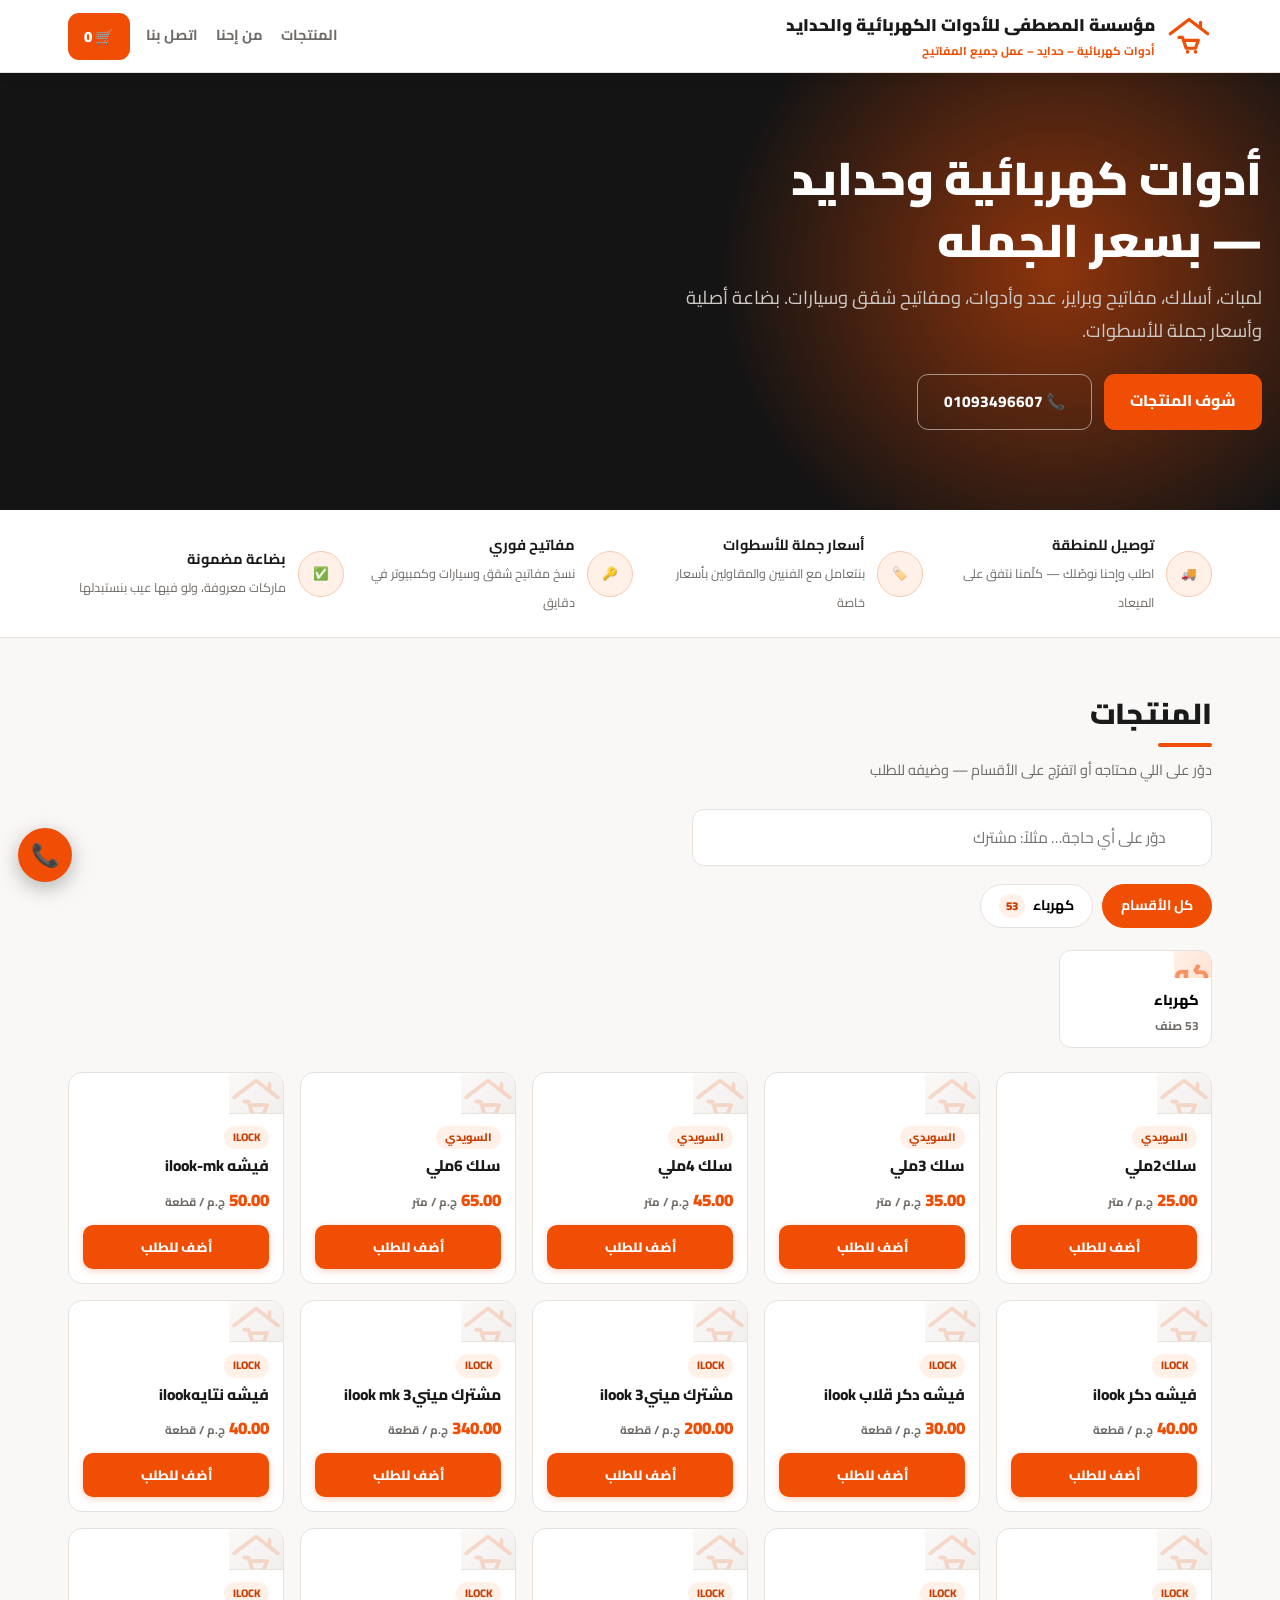
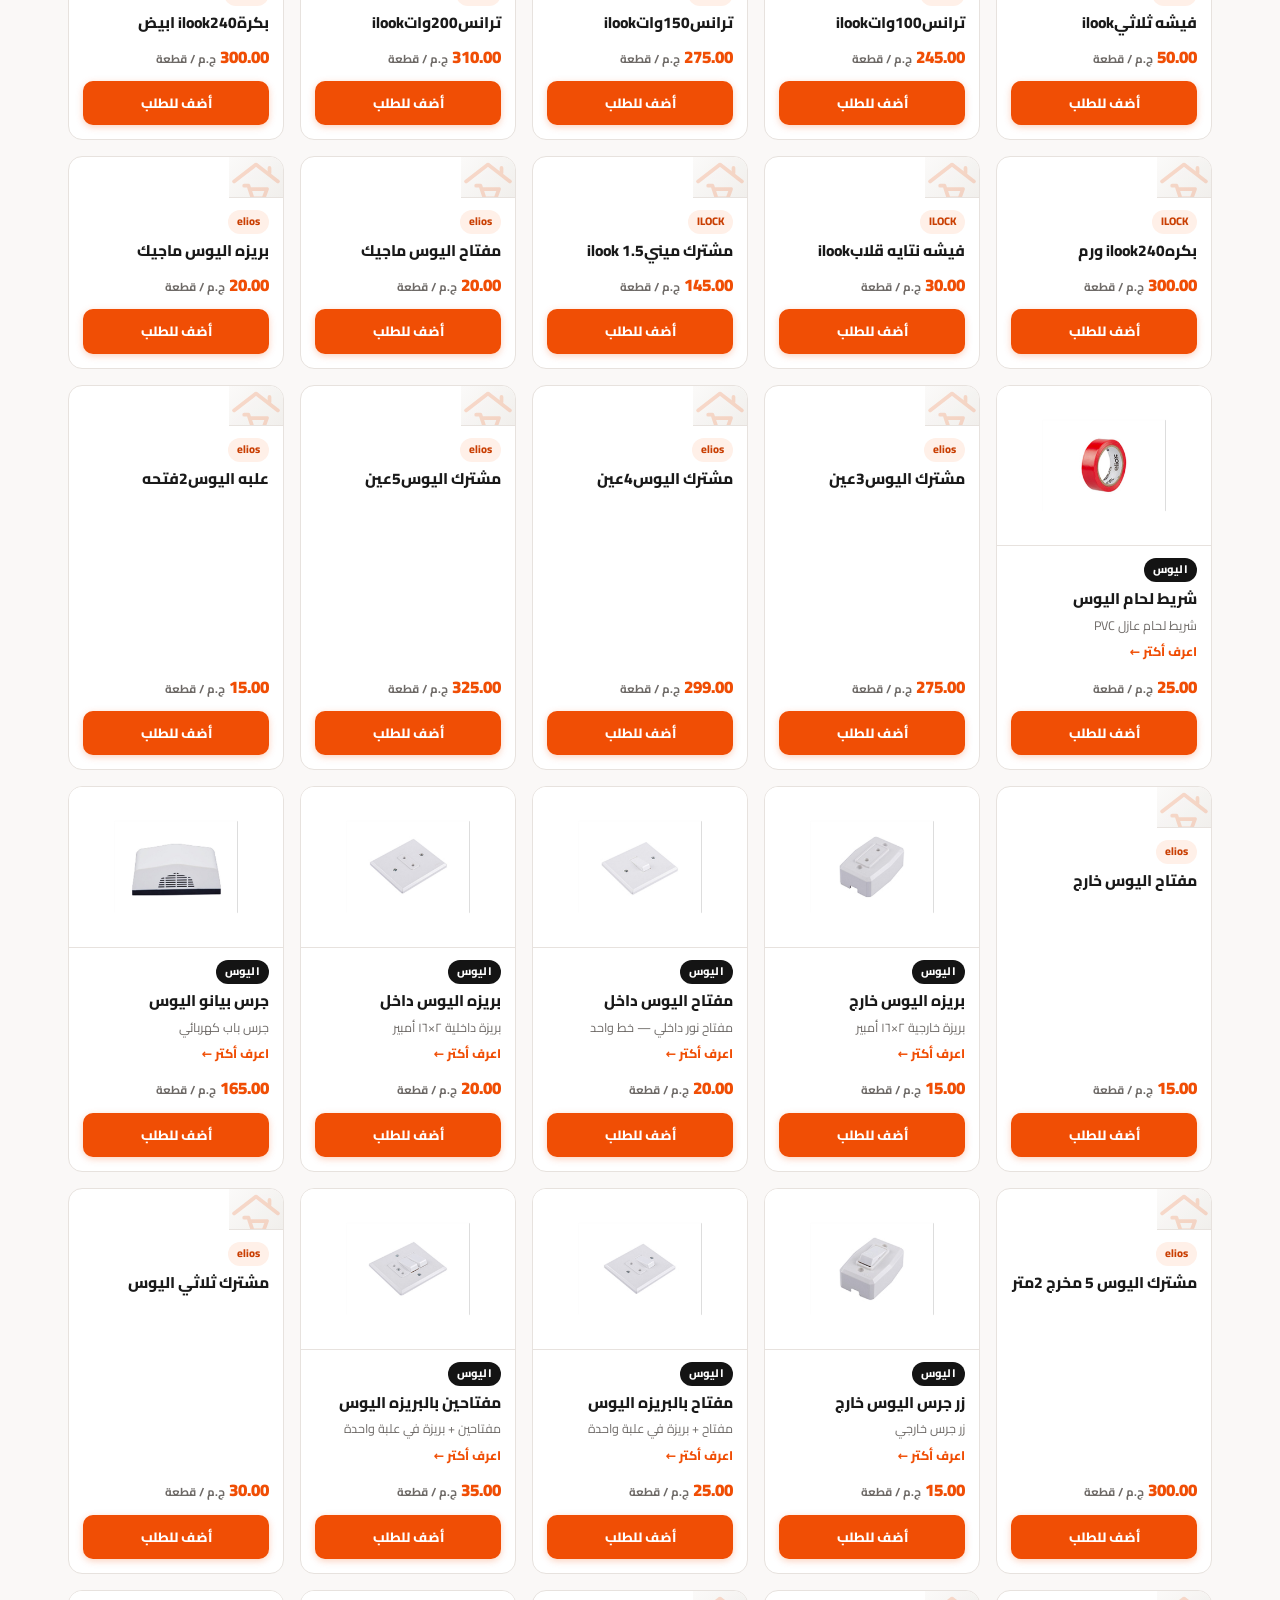
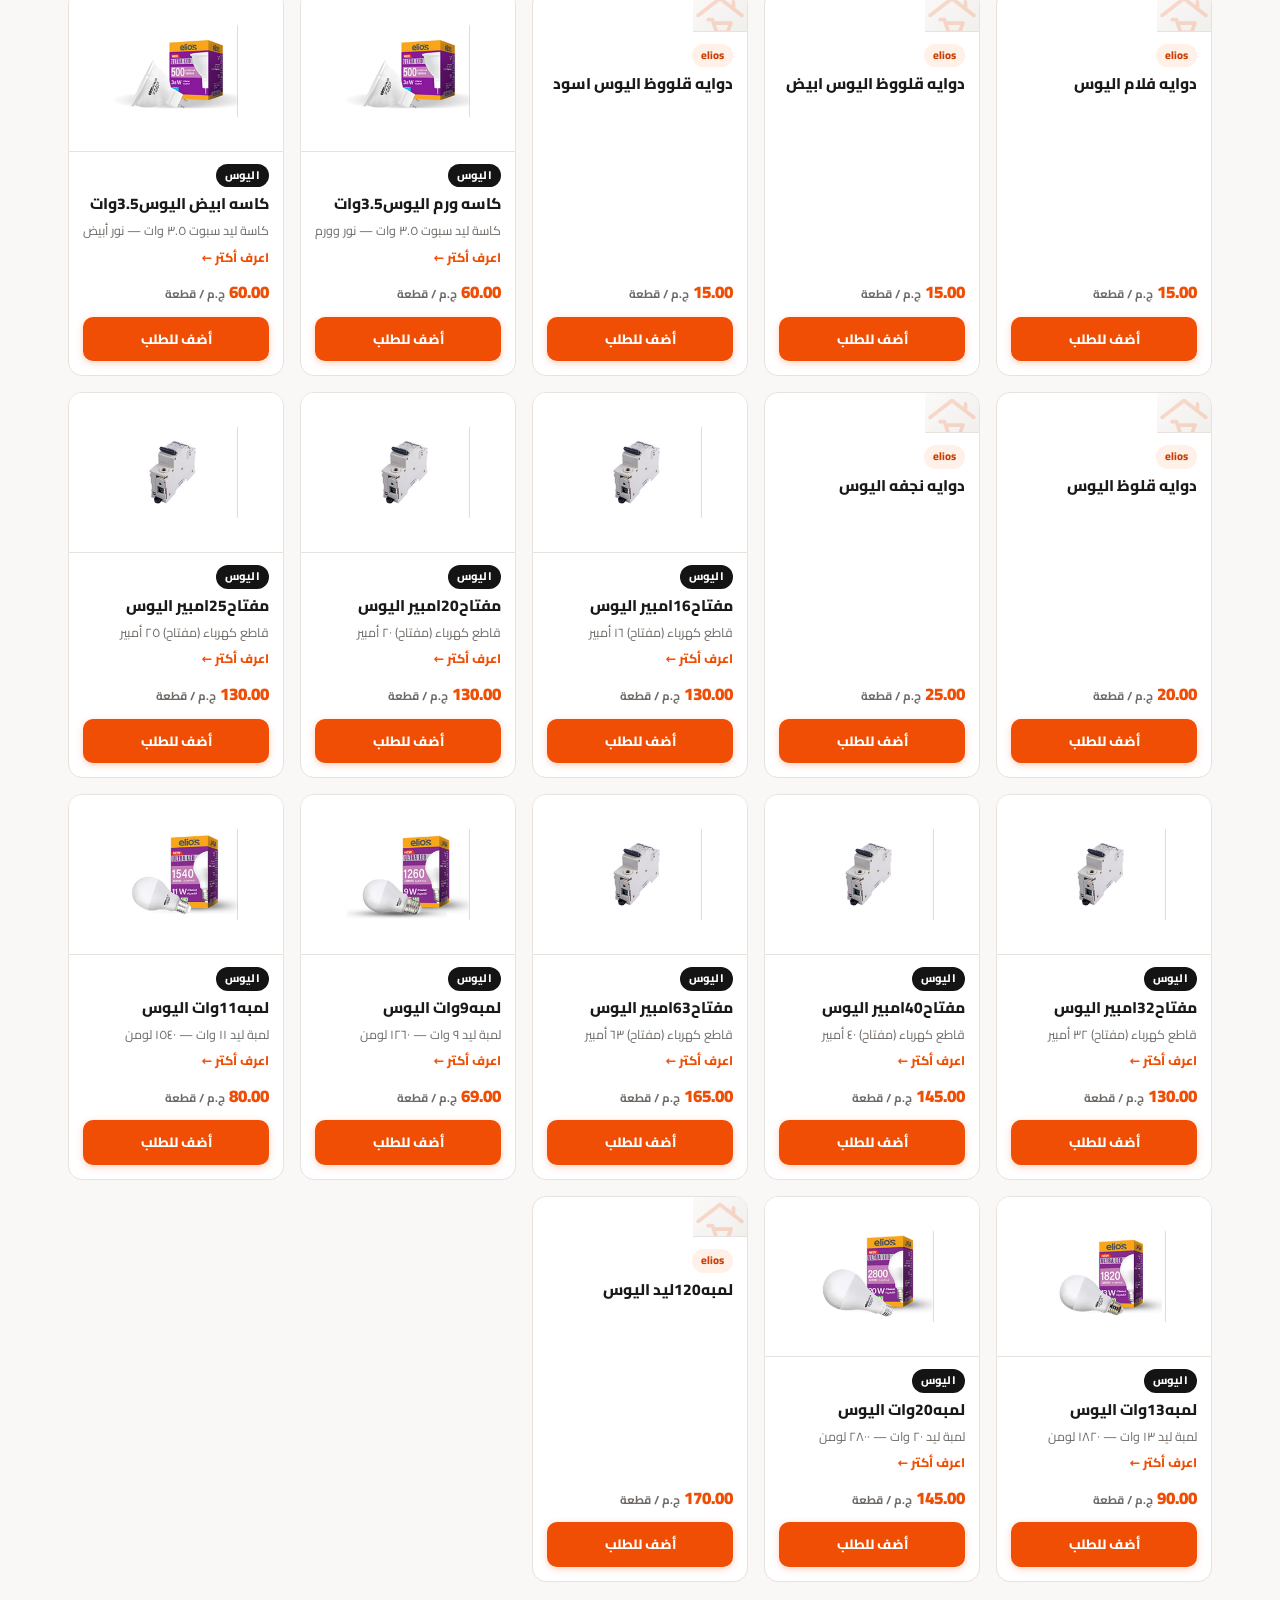
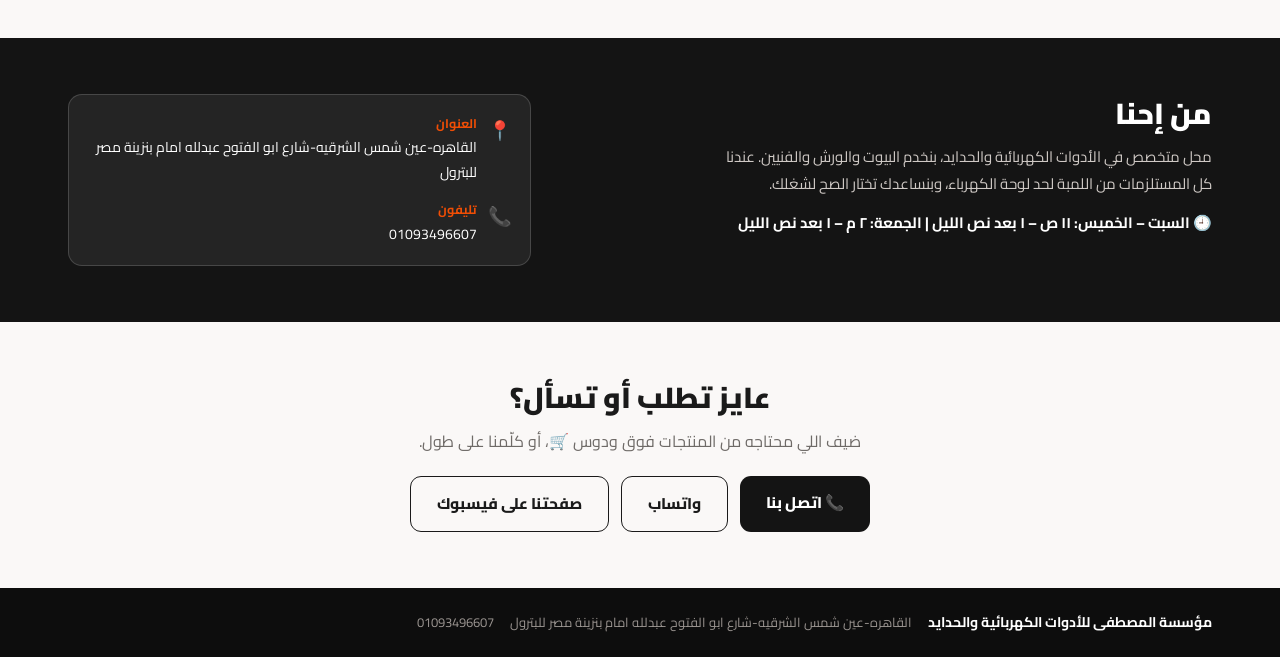
==== commit 96f77564: "تحديث الموقع" ====
--- a/store/index.html
+++ b/store/index.html
@@ -8,12 +8,12 @@
 <meta property="og:type" content="website">
 <meta property="og:title" content="مؤسسة المصطفى للأدوات الكهربائية والحدايد — أدوات كهربائية – حدايد – عمل جميع المفاتيح">
 <meta property="og:description" content="لمبات، أسلاك، مفاتيح وبرايز، عدد وأدوات، ومفاتيح شقق وسيارات. بضاعة أصلية وأسعار جملة للأسطوات.">
-<meta property="og:image" content="img/p2026100413415866.jpg">
+<meta property="og:image" content="img/e2026100466855.jpg">
 <meta name="theme-color" content="#0F2438">
 <link rel="preconnect" href="https://fonts.googleapis.com">
 <link rel="preconnect" href="https://fonts.gstatic.com" crossorigin>
 <link href="https://fonts.googleapis.com/css2?family=Cairo:wght@400;600;700;800;900&display=swap" rel="stylesheet">
-<link rel="stylesheet" href="site.css">
+<link rel="stylesheet" href="site.css?v=kdn1io">
 <script type="application/ld+json">
 {
  "@context": "https://schema.org",
@@ -104,12 +104,12 @@
     
     <div class="cats" id="topCats">
       <button type="button" class="cat on" data-sec="">كل الأقسام</button>
+      
       <button type="button" class="cat" data-sec="1">كهرباء
-        <i>53</i></button><button type="button" class="cat" data-sec="2">حدايد
-        <i>0</i></button>
+        <i>53</i></button>
       
     </div>
-    <div class="secs" id="secGrid" data-tree="{&quot;1&quot;:[{&quot;id&quot;:3,&quot;name&quot;:&quot;ILOCK&quot;,&quot;n&quot;:14,&quot;img&quot;:&quot;p2026093021305150.jpg&quot;},{&quot;id&quot;:4,&quot;name&quot;:&quot;elios&quot;,&quot;n&quot;:35,&quot;img&quot;:&quot;p2026093022462262.jpg&quot;},{&quot;id&quot;:5,&quot;name&quot;:&quot;Xpro&quot;,&quot;n&quot;:0,&quot;img&quot;:&quot;&quot;},{&quot;id&quot;:11,&quot;name&quot;:&quot;اسلاك&quot;,&quot;n&quot;:4,&quot;img&quot;:&quot;&quot;}],&quot;2&quot;:[{&quot;id&quot;:7,&quot;name&quot;:&quot;كالون&quot;,&quot;n&quot;:0,&quot;img&quot;:&quot;&quot;}],&quot;7&quot;:[{&quot;id&quot;:8,&quot;name&quot;:&quot;شقه&quot;,&quot;n&quot;:0,&quot;img&quot;:&quot;&quot;},{&quot;id&quot;:9,&quot;name&quot;:&quot;غرفه&quot;,&quot;n&quot;:0,&quot;img&quot;:&quot;&quot;},{&quot;id&quot;:10,&quot;name&quot;:&quot;حمام&quot;,&quot;n&quot;:0,&quot;img&quot;:&quot;&quot;}],&quot;11&quot;:[{&quot;id&quot;:12,&quot;name&quot;:&quot;السويدي&quot;,&quot;n&quot;:4,&quot;img&quot;:&quot;p2026093022515838.jpg&quot;},{&quot;id&quot;:13,&quot;name&quot;:&quot;الشروق&quot;,&quot;n&quot;:0,&quot;img&quot;:&quot;&quot;}],&quot;&quot;:[{&quot;id&quot;:1,&quot;name&quot;:&quot;كهرباء&quot;,&quot;n&quot;:53,&quot;img&quot;:&quot;&quot;},{&quot;id&quot;:2,&quot;name&quot;:&quot;حدايد&quot;,&quot;n&quot;:0,&quot;img&quot;:&quot;&quot;}]}"></div>
+    <div class="secs" id="secGrid" data-tree="{&quot;1&quot;:[{&quot;id&quot;:3,&quot;name&quot;:&quot;ILOCK&quot;,&quot;n&quot;:14,&quot;img&quot;:&quot;p2026093021305150.jpg&quot;},{&quot;id&quot;:4,&quot;name&quot;:&quot;elios&quot;,&quot;n&quot;:35,&quot;img&quot;:&quot;p2026093022462262.jpg&quot;},{&quot;id&quot;:11,&quot;name&quot;:&quot;اسلاك&quot;,&quot;n&quot;:4,&quot;img&quot;:&quot;&quot;}],&quot;11&quot;:[{&quot;id&quot;:12,&quot;name&quot;:&quot;السويدي&quot;,&quot;n&quot;:4,&quot;img&quot;:&quot;p2026093022515838.jpg&quot;}],&quot;&quot;:[{&quot;id&quot;:1,&quot;name&quot;:&quot;كهرباء&quot;,&quot;n&quot;:53,&quot;img&quot;:&quot;&quot;}]}"></div>
 
     <div class="find-info" id="qInfo" hidden></div>
 
@@ -118,7 +118,14 @@
            >
       <article class="card" data-name="سلك2ملي" data-price="25" data-brand="">
         <button type="button" class="card-open" aria-label="تفاصيل سلك2ملي">
-          <div class="card-img"><div class="noimg">📦</div></div>
+          <div class="card-img is-empty"><div class="noimg"><svg viewBox="0 0 64 64" fill="none" stroke="currentColor" stroke-width="4.4"
+    stroke-linecap="round" stroke-linejoin="round" aria-hidden="true">
+    <path d="M6 29 L32 9 L58 29"/>
+    <path d="M48 13 v6"/>
+    <path d="M18 34 h5 l5 15 h13 l4-11 H25"/>
+    <circle cx="30" cy="54" r="2.6" fill="currentColor" stroke="none"/>
+    <circle cx="41" cy="54" r="2.6" fill="currentColor" stroke="none"/>
+  </svg></div></div>
           <div class="card-body">
             <span class="card-sec">السويدي</span>
             <h3>سلك2ملي</h3>
@@ -146,7 +153,14 @@
            >
       <article class="card" data-name="سلك 3ملي" data-price="35" data-brand="">
         <button type="button" class="card-open" aria-label="تفاصيل سلك 3ملي">
-          <div class="card-img"><div class="noimg">📦</div></div>
+          <div class="card-img is-empty"><div class="noimg"><svg viewBox="0 0 64 64" fill="none" stroke="currentColor" stroke-width="4.4"
+    stroke-linecap="round" stroke-linejoin="round" aria-hidden="true">
+    <path d="M6 29 L32 9 L58 29"/>
+    <path d="M48 13 v6"/>
+    <path d="M18 34 h5 l5 15 h13 l4-11 H25"/>
+    <circle cx="30" cy="54" r="2.6" fill="currentColor" stroke="none"/>
+    <circle cx="41" cy="54" r="2.6" fill="currentColor" stroke="none"/>
+  </svg></div></div>
           <div class="card-body">
             <span class="card-sec">السويدي</span>
             <h3>سلك 3ملي</h3>
@@ -174,7 +188,14 @@
            >
       <article class="card" data-name="سلك 4ملي" data-price="45" data-brand="">
         <button type="button" class="card-open" aria-label="تفاصيل سلك 4ملي">
-          <div class="card-img"><div class="noimg">📦</div></div>
+          <div class="card-img is-empty"><div class="noimg"><svg viewBox="0 0 64 64" fill="none" stroke="currentColor" stroke-width="4.4"
+    stroke-linecap="round" stroke-linejoin="round" aria-hidden="true">
+    <path d="M6 29 L32 9 L58 29"/>
+    <path d="M48 13 v6"/>
+    <path d="M18 34 h5 l5 15 h13 l4-11 H25"/>
+    <circle cx="30" cy="54" r="2.6" fill="currentColor" stroke="none"/>
+    <circle cx="41" cy="54" r="2.6" fill="currentColor" stroke="none"/>
+  </svg></div></div>
           <div class="card-body">
             <span class="card-sec">السويدي</span>
             <h3>سلك 4ملي</h3>
@@ -202,7 +223,14 @@
            >
       <article class="card" data-name="سلك 6ملي" data-price="65" data-brand="">
         <button type="button" class="card-open" aria-label="تفاصيل سلك 6ملي">
-          <div class="card-img"><div class="noimg">📦</div></div>
+          <div class="card-img is-empty"><div class="noimg"><svg viewBox="0 0 64 64" fill="none" stroke="currentColor" stroke-width="4.4"
+    stroke-linecap="round" stroke-linejoin="round" aria-hidden="true">
+    <path d="M6 29 L32 9 L58 29"/>
+    <path d="M48 13 v6"/>
+    <path d="M18 34 h5 l5 15 h13 l4-11 H25"/>
+    <circle cx="30" cy="54" r="2.6" fill="currentColor" stroke="none"/>
+    <circle cx="41" cy="54" r="2.6" fill="currentColor" stroke="none"/>
+  </svg></div></div>
           <div class="card-body">
             <span class="card-sec">السويدي</span>
             <h3>سلك 6ملي</h3>
@@ -230,7 +258,14 @@
            >
       <article class="card" data-name="فيشه ilook-mk" data-price="50" data-brand="">
         <button type="button" class="card-open" aria-label="تفاصيل فيشه ilook-mk">
-          <div class="card-img"><div class="noimg">📦</div></div>
+          <div class="card-img is-empty"><div class="noimg"><svg viewBox="0 0 64 64" fill="none" stroke="currentColor" stroke-width="4.4"
+    stroke-linecap="round" stroke-linejoin="round" aria-hidden="true">
+    <path d="M6 29 L32 9 L58 29"/>
+    <path d="M48 13 v6"/>
+    <path d="M18 34 h5 l5 15 h13 l4-11 H25"/>
+    <circle cx="30" cy="54" r="2.6" fill="currentColor" stroke="none"/>
+    <circle cx="41" cy="54" r="2.6" fill="currentColor" stroke="none"/>
+  </svg></div></div>
           <div class="card-body">
             <span class="card-sec">ILOCK</span>
             <h3>فيشه ilook-mk</h3>
@@ -258,7 +293,14 @@
            >
       <article class="card" data-name="فيشه دكر ilook" data-price="40" data-brand="">
         <button type="button" class="card-open" aria-label="تفاصيل فيشه دكر ilook">
-          <div class="card-img"><div class="noimg">📦</div></div>
+          <div class="card-img is-empty"><div class="noimg"><svg viewBox="0 0 64 64" fill="none" stroke="currentColor" stroke-width="4.4"
+    stroke-linecap="round" stroke-linejoin="round" aria-hidden="true">
+    <path d="M6 29 L32 9 L58 29"/>
+    <path d="M48 13 v6"/>
+    <path d="M18 34 h5 l5 15 h13 l4-11 H25"/>
+    <circle cx="30" cy="54" r="2.6" fill="currentColor" stroke="none"/>
+    <circle cx="41" cy="54" r="2.6" fill="currentColor" stroke="none"/>
+  </svg></div></div>
           <div class="card-body">
             <span class="card-sec">ILOCK</span>
             <h3>فيشه دكر ilook</h3>
@@ -286,7 +328,14 @@
            >
       <article class="card" data-name="فيشه دكر قلاب ilook" data-price="30" data-brand="">
         <button type="button" class="card-open" aria-label="تفاصيل فيشه دكر قلاب ilook">
-          <div class="card-img"><div class="noimg">📦</div></div>
+          <div class="card-img is-empty"><div class="noimg"><svg viewBox="0 0 64 64" fill="none" stroke="currentColor" stroke-width="4.4"
+    stroke-linecap="round" stroke-linejoin="round" aria-hidden="true">
+    <path d="M6 29 L32 9 L58 29"/>
+    <path d="M48 13 v6"/>
+    <path d="M18 34 h5 l5 15 h13 l4-11 H25"/>
+    <circle cx="30" cy="54" r="2.6" fill="currentColor" stroke="none"/>
+    <circle cx="41" cy="54" r="2.6" fill="currentColor" stroke="none"/>
+  </svg></div></div>
           <div class="card-body">
             <span class="card-sec">ILOCK</span>
             <h3>فيشه دكر قلاب ilook</h3>
@@ -314,7 +363,14 @@
            >
       <article class="card" data-name="مشترك ميني3 ilook" data-price="200" data-brand="">
         <button type="button" class="card-open" aria-label="تفاصيل مشترك ميني3 ilook">
-          <div class="card-img"><div class="noimg">📦</div></div>
+          <div class="card-img is-empty"><div class="noimg"><svg viewBox="0 0 64 64" fill="none" stroke="currentColor" stroke-width="4.4"
+    stroke-linecap="round" stroke-linejoin="round" aria-hidden="true">
+    <path d="M6 29 L32 9 L58 29"/>
+    <path d="M48 13 v6"/>
+    <path d="M18 34 h5 l5 15 h13 l4-11 H25"/>
+    <circle cx="30" cy="54" r="2.6" fill="currentColor" stroke="none"/>
+    <circle cx="41" cy="54" r="2.6" fill="currentColor" stroke="none"/>
+  </svg></div></div>
           <div class="card-body">
             <span class="card-sec">ILOCK</span>
             <h3>مشترك ميني3 ilook</h3>
@@ -342,7 +398,14 @@
            >
       <article class="card" data-name="مشترك ميني3 ilook mk" data-price="340" data-brand="">
         <button type="button" class="card-open" aria-label="تفاصيل مشترك ميني3 ilook mk">
-          <div class="card-img"><div class="noimg">📦</div></div>
+          <div class="card-img is-empty"><div class="noimg"><svg viewBox="0 0 64 64" fill="none" stroke="currentColor" stroke-width="4.4"
+    stroke-linecap="round" stroke-linejoin="round" aria-hidden="true">
+    <path d="M6 29 L32 9 L58 29"/>
+    <path d="M48 13 v6"/>
+    <path d="M18 34 h5 l5 15 h13 l4-11 H25"/>
+    <circle cx="30" cy="54" r="2.6" fill="currentColor" stroke="none"/>
+    <circle cx="41" cy="54" r="2.6" fill="currentColor" stroke="none"/>
+  </svg></div></div>
           <div class="card-body">
             <span class="card-sec">ILOCK</span>
             <h3>مشترك ميني3 ilook mk</h3>
@@ -370,7 +433,14 @@
            >
       <article class="card" data-name="فيشه نتايهilook" data-price="40" data-brand="">
         <button type="button" class="card-open" aria-label="تفاصيل فيشه نتايهilook">
-          <div class="card-img"><div class="noimg">📦</div></div>
+          <div class="card-img is-empty"><div class="noimg"><svg viewBox="0 0 64 64" fill="none" stroke="currentColor" stroke-width="4.4"
+    stroke-linecap="round" stroke-linejoin="round" aria-hidden="true">
+    <path d="M6 29 L32 9 L58 29"/>
+    <path d="M48 13 v6"/>
+    <path d="M18 34 h5 l5 15 h13 l4-11 H25"/>
+    <circle cx="30" cy="54" r="2.6" fill="currentColor" stroke="none"/>
+    <circle cx="41" cy="54" r="2.6" fill="currentColor" stroke="none"/>
+  </svg></div></div>
           <div class="card-body">
             <span class="card-sec">ILOCK</span>
             <h3>فيشه نتايهilook</h3>
@@ -398,7 +468,14 @@
            >
       <article class="card" data-name="فيشه ثلاثيilook" data-price="50" data-brand="">
         <button type="button" class="card-open" aria-label="تفاصيل فيشه ثلاثيilook">
-          <div class="card-img"><div class="noimg">📦</div></div>
+          <div class="card-img is-empty"><div class="noimg"><svg viewBox="0 0 64 64" fill="none" stroke="currentColor" stroke-width="4.4"
+    stroke-linecap="round" stroke-linejoin="round" aria-hidden="true">
+    <path d="M6 29 L32 9 L58 29"/>
+    <path d="M48 13 v6"/>
+    <path d="M18 34 h5 l5 15 h13 l4-11 H25"/>
+    <circle cx="30" cy="54" r="2.6" fill="currentColor" stroke="none"/>
+    <circle cx="41" cy="54" r="2.6" fill="currentColor" stroke="none"/>
+  </svg></div></div>
           <div class="card-body">
             <span class="card-sec">ILOCK</span>
             <h3>فيشه ثلاثيilook</h3>
@@ -426,7 +503,14 @@
            >
       <article class="card" data-name="ترانس100واتilook" data-price="245" data-brand="">
         <button type="button" class="card-open" aria-label="تفاصيل ترانس100واتilook">
-          <div class="card-img"><div class="noimg">📦</div></div>
+          <div class="card-img is-empty"><div class="noimg"><svg viewBox="0 0 64 64" fill="none" stroke="currentColor" stroke-width="4.4"
+    stroke-linecap="round" stroke-linejoin="round" aria-hidden="true">
+    <path d="M6 29 L32 9 L58 29"/>
+    <path d="M48 13 v6"/>
+    <path d="M18 34 h5 l5 15 h13 l4-11 H25"/>
+    <circle cx="30" cy="54" r="2.6" fill="currentColor" stroke="none"/>
+    <circle cx="41" cy="54" r="2.6" fill="currentColor" stroke="none"/>
+  </svg></div></div>
           <div class="card-body">
             <span class="card-sec">ILOCK</span>
             <h3>ترانس100واتilook</h3>
@@ -454,7 +538,14 @@
            >
       <article class="card" data-name="ترانس150واتilook" data-price="275" data-brand="">
         <button type="button" class="card-open" aria-label="تفاصيل ترانس150واتilook">
-          <div class="card-img"><div class="noimg">📦</div></div>
+          <div class="card-img is-empty"><div class="noimg"><svg viewBox="0 0 64 64" fill="none" stroke="currentColor" stroke-width="4.4"
+    stroke-linecap="round" stroke-linejoin="round" aria-hidden="true">
+    <path d="M6 29 L32 9 L58 29"/>
+    <path d="M48 13 v6"/>
+    <path d="M18 34 h5 l5 15 h13 l4-11 H25"/>
+    <circle cx="30" cy="54" r="2.6" fill="currentColor" stroke="none"/>
+    <circle cx="41" cy="54" r="2.6" fill="currentColor" stroke="none"/>
+  </svg></div></div>
           <div class="card-body">
             <span class="card-sec">ILOCK</span>
             <h3>ترانس150واتilook</h3>
@@ -482,7 +573,14 @@
            >
       <article class="card" data-name="ترانس200واتilook" data-price="310" data-brand="">
         <button type="button" class="card-open" aria-label="تفاصيل ترانس200واتilook">
-          <div class="card-img"><div class="noimg">📦</div></div>
+          <div class="card-img is-empty"><div class="noimg"><svg viewBox="0 0 64 64" fill="none" stroke="currentColor" stroke-width="4.4"
+    stroke-linecap="round" stroke-linejoin="round" aria-hidden="true">
+    <path d="M6 29 L32 9 L58 29"/>
+    <path d="M48 13 v6"/>
+    <path d="M18 34 h5 l5 15 h13 l4-11 H25"/>
+    <circle cx="30" cy="54" r="2.6" fill="currentColor" stroke="none"/>
+    <circle cx="41" cy="54" r="2.6" fill="currentColor" stroke="none"/>
+  </svg></div></div>
           <div class="card-body">
             <span class="card-sec">ILOCK</span>
             <h3>ترانس200واتilook</h3>
@@ -510,7 +608,14 @@
            >
       <article class="card" data-name="بكرةilook240 ابيض" data-price="300" data-brand="">
         <button type="button" class="card-open" aria-label="تفاصيل بكرةilook240 ابيض">
-          <div class="card-img"><div class="noimg">📦</div></div>
+          <div class="card-img is-empty"><div class="noimg"><svg viewBox="0 0 64 64" fill="none" stroke="currentColor" stroke-width="4.4"
+    stroke-linecap="round" stroke-linejoin="round" aria-hidden="true">
+    <path d="M6 29 L32 9 L58 29"/>
+    <path d="M48 13 v6"/>
+    <path d="M18 34 h5 l5 15 h13 l4-11 H25"/>
+    <circle cx="30" cy="54" r="2.6" fill="currentColor" stroke="none"/>
+    <circle cx="41" cy="54" r="2.6" fill="currentColor" stroke="none"/>
+  </svg></div></div>
           <div class="card-body">
             <span class="card-sec">ILOCK</span>
             <h3>بكرةilook240 ابيض</h3>
@@ -538,7 +643,14 @@
            >
       <article class="card" data-name="بكرهilook240 ورم" data-price="300" data-brand="">
         <button type="button" class="card-open" aria-label="تفاصيل بكرهilook240 ورم">
-          <div class="card-img"><div class="noimg">📦</div></div>
+          <div class="card-img is-empty"><div class="noimg"><svg viewBox="0 0 64 64" fill="none" stroke="currentColor" stroke-width="4.4"
+    stroke-linecap="round" stroke-linejoin="round" aria-hidden="true">
+    <path d="M6 29 L32 9 L58 29"/>
+    <path d="M48 13 v6"/>
+    <path d="M18 34 h5 l5 15 h13 l4-11 H25"/>
+    <circle cx="30" cy="54" r="2.6" fill="currentColor" stroke="none"/>
+    <circle cx="41" cy="54" r="2.6" fill="currentColor" stroke="none"/>
+  </svg></div></div>
           <div class="card-body">
             <span class="card-sec">ILOCK</span>
             <h3>بكرهilook240 ورم</h3>
@@ -566,7 +678,14 @@
            >
       <article class="card" data-name="فيشه نتايه قلابilook" data-price="30" data-brand="">
         <button type="button" class="card-open" aria-label="تفاصيل فيشه نتايه قلابilook">
-          <div class="card-img"><div class="noimg">📦</div></div>
+          <div class="card-img is-empty"><div class="noimg"><svg viewBox="0 0 64 64" fill="none" stroke="currentColor" stroke-width="4.4"
+    stroke-linecap="round" stroke-linejoin="round" aria-hidden="true">
+    <path d="M6 29 L32 9 L58 29"/>
+    <path d="M48 13 v6"/>
+    <path d="M18 34 h5 l5 15 h13 l4-11 H25"/>
+    <circle cx="30" cy="54" r="2.6" fill="currentColor" stroke="none"/>
+    <circle cx="41" cy="54" r="2.6" fill="currentColor" stroke="none"/>
+  </svg></div></div>
           <div class="card-body">
             <span class="card-sec">ILOCK</span>
             <h3>فيشه نتايه قلابilook</h3>
@@ -594,7 +713,14 @@
            >
       <article class="card" data-name="مشترك مينيilook 1.5" data-price="145" data-brand="">
         <button type="button" class="card-open" aria-label="تفاصيل مشترك مينيilook 1.5">
-          <div class="card-img"><div class="noimg">📦</div></div>
+          <div class="card-img is-empty"><div class="noimg"><svg viewBox="0 0 64 64" fill="none" stroke="currentColor" stroke-width="4.4"
+    stroke-linecap="round" stroke-linejoin="round" aria-hidden="true">
+    <path d="M6 29 L32 9 L58 29"/>
+    <path d="M48 13 v6"/>
+    <path d="M18 34 h5 l5 15 h13 l4-11 H25"/>
+    <circle cx="30" cy="54" r="2.6" fill="currentColor" stroke="none"/>
+    <circle cx="41" cy="54" r="2.6" fill="currentColor" stroke="none"/>
+  </svg></div></div>
           <div class="card-body">
             <span class="card-sec">ILOCK</span>
             <h3>مشترك مينيilook 1.5</h3>
@@ -622,7 +748,14 @@
            >
       <article class="card" data-name="مفتاح اليوس ماجيك" data-price="20" data-brand="">
         <button type="button" class="card-open" aria-label="تفاصيل مفتاح اليوس ماجيك">
-          <div class="card-img"><div class="noimg">📦</div></div>
+          <div class="card-img is-empty"><div class="noimg"><svg viewBox="0 0 64 64" fill="none" stroke="currentColor" stroke-width="4.4"
+    stroke-linecap="round" stroke-linejoin="round" aria-hidden="true">
+    <path d="M6 29 L32 9 L58 29"/>
+    <path d="M48 13 v6"/>
+    <path d="M18 34 h5 l5 15 h13 l4-11 H25"/>
+    <circle cx="30" cy="54" r="2.6" fill="currentColor" stroke="none"/>
+    <circle cx="41" cy="54" r="2.6" fill="currentColor" stroke="none"/>
+  </svg></div></div>
           <div class="card-body">
             <span class="card-sec">elios</span>
             <h3>مفتاح اليوس ماجيك</h3>
@@ -650,7 +783,14 @@
            >
       <article class="card" data-name="بريزه  اليوس ماجيك" data-price="20" data-brand="">
         <button type="button" class="card-open" aria-label="تفاصيل بريزه  اليوس ماجيك">
-          <div class="card-img"><div class="noimg">📦</div></div>
+          <div class="card-img is-empty"><div class="noimg"><svg viewBox="0 0 64 64" fill="none" stroke="currentColor" stroke-width="4.4"
+    stroke-linecap="round" stroke-linejoin="round" aria-hidden="true">
+    <path d="M6 29 L32 9 L58 29"/>
+    <path d="M48 13 v6"/>
+    <path d="M18 34 h5 l5 15 h13 l4-11 H25"/>
+    <circle cx="30" cy="54" r="2.6" fill="currentColor" stroke="none"/>
+    <circle cx="41" cy="54" r="2.6" fill="currentColor" stroke="none"/>
+  </svg></div></div>
           <div class="card-body">
             <span class="card-sec">elios</span>
             <h3>بريزه  اليوس ماجيك</h3>
@@ -674,16 +814,16 @@
           
         </div>
       </article></div><div class="cell" data-path="|1|4|"
-                data-find="شريط لحام اليوس      كهرباء elios"
-           >
-      <article class="card" data-name="شريط لحام اليوس" data-price="25" data-brand="">
+                data-find="شريط لحام اليوس اليوس شريط لحام عازل PVC  شريط عازل من البي في سي لعزل وصلات الأسلاك لزق قوي وبيفضل ماسك مع الوقت بيتمدّ ويلف على السلك من غير ما يقطع عازل للكهربا الخامة PVC الاستعمال عزل وصلات الأسلاك كهرباء elios"
+           >
+      <article class="card" data-name="شريط لحام اليوس" data-price="25" data-brand="اليوس">
         <button type="button" class="card-open" aria-label="تفاصيل شريط لحام اليوس">
-          <div class="card-img"><div class="noimg">📦</div></div>
-          <div class="card-body">
-            <span class="card-sec">elios</span>
+          <div class="card-img"><img src="img/e2026100466855.jpg" alt="شريط لحام اليوس" loading="lazy"></div>
+          <div class="card-body">
+            <span class="card-sec is-brand">اليوس</span>
             <h3>شريط لحام اليوس</h3>
-            
-            
+            <p class="card-desc">شريط لحام عازل PVC</p>
+            <span class="more">اعرف أكتر ←</span>
           </div>
         </button>
         <div class="card-foot">
@@ -691,14 +831,23 @@
           <button type="button" class="add" data-name="شريط لحام اليوس" data-price="25">أضف للطلب</button>
         </div>
         <div class="pdet" hidden>
-          
+          <div class="pd-brand">اليوس</div>
           <div class="pd-path">كهرباء ← elios</div>
           <h3>شريط لحام اليوس</h3>
           <div class="pd-price">25.00 <small>ج.م / قطعة</small></div>
           
-          
-          
-          
+          <div class="pd-gal">
+            <div class="pd-main">
+              <img src="img/e2026100466855.jpg" alt="شريط لحام اليوس">
+              
+            </div>
+            
+          </div>
+          <p class="pd-lead">شريط لحام عازل PVC</p>
+          <div class="pd-blk"><h4>المميزات</h4>
+            <ul class="pd-feats"><li>شريط عازل من البي في سي لعزل وصلات الأسلاك</li><li>لزق قوي وبيفضل ماسك مع الوقت</li><li>بيتمدّ ويلف على السلك من غير ما يقطع</li><li>عازل للكهربا</li></ul></div>
+          <div class="pd-blk"><h4>المواصفات</h4>
+            <table class="pd-specs"><tr><th>الخامة</th><td>PVC</td></tr><tr><th>الاستعمال</th><td>عزل وصلات الأسلاك</td></tr></table></div>
           
         </div>
       </article></div><div class="cell" data-path="|1|4|"
@@ -706,7 +855,14 @@
            >
       <article class="card" data-name="مشترك اليوس3عين" data-price="275" data-brand="">
         <button type="button" class="card-open" aria-label="تفاصيل مشترك اليوس3عين">
-          <div class="card-img"><div class="noimg">📦</div></div>
+          <div class="card-img is-empty"><div class="noimg"><svg viewBox="0 0 64 64" fill="none" stroke="currentColor" stroke-width="4.4"
+    stroke-linecap="round" stroke-linejoin="round" aria-hidden="true">
+    <path d="M6 29 L32 9 L58 29"/>
+    <path d="M48 13 v6"/>
+    <path d="M18 34 h5 l5 15 h13 l4-11 H25"/>
+    <circle cx="30" cy="54" r="2.6" fill="currentColor" stroke="none"/>
+    <circle cx="41" cy="54" r="2.6" fill="currentColor" stroke="none"/>
+  </svg></div></div>
           <div class="card-body">
             <span class="card-sec">elios</span>
             <h3>مشترك اليوس3عين</h3>
@@ -734,7 +890,14 @@
            >
       <article class="card" data-name="مشترك اليوس4عين" data-price="299" data-brand="">
         <button type="button" class="card-open" aria-label="تفاصيل مشترك اليوس4عين">
-          <div class="card-img"><div class="noimg">📦</div></div>
+          <div class="card-img is-empty"><div class="noimg"><svg viewBox="0 0 64 64" fill="none" stroke="currentColor" stroke-width="4.4"
+    stroke-linecap="round" stroke-linejoin="round" aria-hidden="true">
+    <path d="M6 29 L32 9 L58 29"/>
+    <path d="M48 13 v6"/>
+    <path d="M18 34 h5 l5 15 h13 l4-11 H25"/>
+    <circle cx="30" cy="54" r="2.6" fill="currentColor" stroke="none"/>
+    <circle cx="41" cy="54" r="2.6" fill="currentColor" stroke="none"/>
+  </svg></div></div>
           <div class="card-body">
             <span class="card-sec">elios</span>
             <h3>مشترك اليوس4عين</h3>
@@ -762,7 +925,14 @@
            >
       <article class="card" data-name="مشترك اليوس5عين" data-price="325" data-brand="">
         <button type="button" class="card-open" aria-label="تفاصيل مشترك اليوس5عين">
-          <div class="card-img"><div class="noimg">📦</div></div>
+          <div class="card-img is-empty"><div class="noimg"><svg viewBox="0 0 64 64" fill="none" stroke="currentColor" stroke-width="4.4"
+    stroke-linecap="round" stroke-linejoin="round" aria-hidden="true">
+    <path d="M6 29 L32 9 L58 29"/>
+    <path d="M48 13 v6"/>
+    <path d="M18 34 h5 l5 15 h13 l4-11 H25"/>
+    <circle cx="30" cy="54" r="2.6" fill="currentColor" stroke="none"/>
+    <circle cx="41" cy="54" r="2.6" fill="currentColor" stroke="none"/>
+  </svg></div></div>
           <div class="card-body">
             <span class="card-sec">elios</span>
             <h3>مشترك اليوس5عين</h3>
@@ -790,7 +960,14 @@
            >
       <article class="card" data-name="علبه اليوس2فتحه" data-price="15" data-brand="">
         <button type="button" class="card-open" aria-label="تفاصيل علبه اليوس2فتحه">
-          <div class="card-img"><div class="noimg">📦</div></div>
+          <div class="card-img is-empty"><div class="noimg"><svg viewBox="0 0 64 64" fill="none" stroke="currentColor" stroke-width="4.4"
+    stroke-linecap="round" stroke-linejoin="round" aria-hidden="true">
+    <path d="M6 29 L32 9 L58 29"/>
+    <path d="M48 13 v6"/>
+    <path d="M18 34 h5 l5 15 h13 l4-11 H25"/>
+    <circle cx="30" cy="54" r="2.6" fill="currentColor" stroke="none"/>
+    <circle cx="41" cy="54" r="2.6" fill="currentColor" stroke="none"/>
+  </svg></div></div>
           <div class="card-body">
             <span class="card-sec">elios</span>
             <h3>علبه اليوس2فتحه</h3>
@@ -818,7 +995,14 @@
            >
       <article class="card" data-name="مفتاح اليوس خارج" data-price="15" data-brand="">
         <button type="button" class="card-open" aria-label="تفاصيل مفتاح اليوس خارج">
-          <div class="card-img"><div class="noimg">📦</div></div>
+          <div class="card-img is-empty"><div class="noimg"><svg viewBox="0 0 64 64" fill="none" stroke="currentColor" stroke-width="4.4"
+    stroke-linecap="round" stroke-linejoin="round" aria-hidden="true">
+    <path d="M6 29 L32 9 L58 29"/>
+    <path d="M48 13 v6"/>
+    <path d="M18 34 h5 l5 15 h13 l4-11 H25"/>
+    <circle cx="30" cy="54" r="2.6" fill="currentColor" stroke="none"/>
+    <circle cx="41" cy="54" r="2.6" fill="currentColor" stroke="none"/>
+  </svg></div></div>
           <div class="card-body">
             <span class="card-sec">elios</span>
             <h3>مفتاح اليوس خارج</h3>
@@ -842,16 +1026,16 @@
           
         </div>
       </article></div><div class="cell" data-path="|1|4|"
-                data-find="بريزه اليوس خارج      كهرباء elios"
-           >
-      <article class="card" data-name="بريزه اليوس خارج" data-price="15" data-brand="">
+                data-find="بريزه اليوس خارج اليوس بريزة خارجية ٢×١٦ أمبير  بريزة ٢×١٦ أمبير بعلبة بارزة تركيب خارجي على الحيطة من غير ما تكسّر مناسبة للإضافات والتوصيلات السريعة خامة بلاستيك مقاوم الأمبير ٢×١٦ أمبير التركيب خارجي (بارز) كهرباء elios"
+           >
+      <article class="card" data-name="بريزه اليوس خارج" data-price="15" data-brand="اليوس">
         <button type="button" class="card-open" aria-label="تفاصيل بريزه اليوس خارج">
-          <div class="card-img"><div class="noimg">📦</div></div>
-          <div class="card-body">
-            <span class="card-sec">elios</span>
+          <div class="card-img"><img src="img/e2026100498357.jpg" alt="بريزه اليوس خارج" loading="lazy"></div>
+          <div class="card-body">
+            <span class="card-sec is-brand">اليوس</span>
             <h3>بريزه اليوس خارج</h3>
-            
-            
+            <p class="card-desc">بريزة خارجية ٢×١٦ أمبير</p>
+            <span class="more">اعرف أكتر ←</span>
           </div>
         </button>
         <div class="card-foot">
@@ -859,27 +1043,36 @@
           <button type="button" class="add" data-name="بريزه اليوس خارج" data-price="15">أضف للطلب</button>
         </div>
         <div class="pdet" hidden>
-          
+          <div class="pd-brand">اليوس</div>
           <div class="pd-path">كهرباء ← elios</div>
           <h3>بريزه اليوس خارج</h3>
           <div class="pd-price">15.00 <small>ج.م / قطعة</small></div>
           
-          
-          
-          
-          
-        </div>
-      </article></div><div class="cell" data-path="|1|4|"
-                data-find="مفتاح اليوس داخل      كهرباء elios"
-           >
-      <article class="card" data-name="مفتاح اليوس داخل" data-price="20" data-brand="">
+          <div class="pd-gal">
+            <div class="pd-main">
+              <img src="img/e2026100498357.jpg" alt="بريزه اليوس خارج">
+              
+            </div>
+            
+          </div>
+          <p class="pd-lead">بريزة خارجية ٢×١٦ أمبير</p>
+          <div class="pd-blk"><h4>المميزات</h4>
+            <ul class="pd-feats"><li>بريزة ٢×١٦ أمبير بعلبة بارزة</li><li>تركيب خارجي على الحيطة من غير ما تكسّر</li><li>مناسبة للإضافات والتوصيلات السريعة</li><li>خامة بلاستيك مقاوم</li></ul></div>
+          <div class="pd-blk"><h4>المواصفات</h4>
+            <table class="pd-specs"><tr><th>الأمبير</th><td>٢×١٦ أمبير</td></tr><tr><th>التركيب</th><td>خارجي (بارز)</td></tr></table></div>
+          
+        </div>
+      </article></div><div class="cell" data-path="|1|4|"
+                data-find="مفتاح اليوس داخل اليوس مفتاح نور داخلي — خط واحد  مفتاح نور خط واحد (One Way) تركيب داخلي جوه الحيطة وش أبيض ناعم سهل التنضيف خامة بلاستيك مقاوم النوع مفتاح خط واحد التركيب داخلي كهرباء elios"
+           >
+      <article class="card" data-name="مفتاح اليوس داخل" data-price="20" data-brand="اليوس">
         <button type="button" class="card-open" aria-label="تفاصيل مفتاح اليوس داخل">
-          <div class="card-img"><div class="noimg">📦</div></div>
-          <div class="card-body">
-            <span class="card-sec">elios</span>
+          <div class="card-img"><img src="img/e2026100464458.jpg" alt="مفتاح اليوس داخل" loading="lazy"></div>
+          <div class="card-body">
+            <span class="card-sec is-brand">اليوس</span>
             <h3>مفتاح اليوس داخل</h3>
-            
-            
+            <p class="card-desc">مفتاح نور داخلي — خط واحد</p>
+            <span class="more">اعرف أكتر ←</span>
           </div>
         </button>
         <div class="card-foot">
@@ -887,27 +1080,36 @@
           <button type="button" class="add" data-name="مفتاح اليوس داخل" data-price="20">أضف للطلب</button>
         </div>
         <div class="pdet" hidden>
-          
+          <div class="pd-brand">اليوس</div>
           <div class="pd-path">كهرباء ← elios</div>
           <h3>مفتاح اليوس داخل</h3>
           <div class="pd-price">20.00 <small>ج.م / قطعة</small></div>
           
-          
-          
-          
-          
-        </div>
-      </article></div><div class="cell" data-path="|1|4|"
-                data-find="بريزه اليوس داخل      كهرباء elios"
-           >
-      <article class="card" data-name="بريزه اليوس داخل" data-price="20" data-brand="">
+          <div class="pd-gal">
+            <div class="pd-main">
+              <img src="img/e2026100464458.jpg" alt="مفتاح اليوس داخل">
+              
+            </div>
+            
+          </div>
+          <p class="pd-lead">مفتاح نور داخلي — خط واحد</p>
+          <div class="pd-blk"><h4>المميزات</h4>
+            <ul class="pd-feats"><li>مفتاح نور خط واحد (One Way)</li><li>تركيب داخلي جوه الحيطة</li><li>وش أبيض ناعم سهل التنضيف</li><li>خامة بلاستيك مقاوم</li></ul></div>
+          <div class="pd-blk"><h4>المواصفات</h4>
+            <table class="pd-specs"><tr><th>النوع</th><td>مفتاح خط واحد</td></tr><tr><th>التركيب</th><td>داخلي</td></tr></table></div>
+          
+        </div>
+      </article></div><div class="cell" data-path="|1|4|"
+                data-find="بريزه اليوس داخل اليوس بريزة داخلية ٢×١٦ أمبير  بريزة ٢×١٦ أمبير تركيب داخلي جوه الحيطة وش أبيض ناعم سهل التنضيف بتتحمل الأجهزة العادية في البيت الأمبير ٢×١٦ أمبير التركيب داخلي كهرباء elios"
+           >
+      <article class="card" data-name="بريزه اليوس داخل" data-price="20" data-brand="اليوس">
         <button type="button" class="card-open" aria-label="تفاصيل بريزه اليوس داخل">
-          <div class="card-img"><div class="noimg">📦</div></div>
-          <div class="card-body">
-            <span class="card-sec">elios</span>
+          <div class="card-img"><img src="img/e2026100485743.jpg" alt="بريزه اليوس داخل" loading="lazy"></div>
+          <div class="card-body">
+            <span class="card-sec is-brand">اليوس</span>
             <h3>بريزه اليوس داخل</h3>
-            
-            
+            <p class="card-desc">بريزة داخلية ٢×١٦ أمبير</p>
+            <span class="more">اعرف أكتر ←</span>
           </div>
         </button>
         <div class="card-foot">
@@ -915,27 +1117,36 @@
           <button type="button" class="add" data-name="بريزه اليوس داخل" data-price="20">أضف للطلب</button>
         </div>
         <div class="pdet" hidden>
-          
+          <div class="pd-brand">اليوس</div>
           <div class="pd-path">كهرباء ← elios</div>
           <h3>بريزه اليوس داخل</h3>
           <div class="pd-price">20.00 <small>ج.م / قطعة</small></div>
           
-          
-          
-          
-          
-        </div>
-      </article></div><div class="cell" data-path="|1|4|"
-                data-find="جرس بيانو اليوس      كهرباء elios"
-           >
-      <article class="card" data-name="جرس بيانو اليوس" data-price="165" data-brand="">
+          <div class="pd-gal">
+            <div class="pd-main">
+              <img src="img/e2026100485743.jpg" alt="بريزه اليوس داخل">
+              
+            </div>
+            
+          </div>
+          <p class="pd-lead">بريزة داخلية ٢×١٦ أمبير</p>
+          <div class="pd-blk"><h4>المميزات</h4>
+            <ul class="pd-feats"><li>بريزة ٢×١٦ أمبير</li><li>تركيب داخلي جوه الحيطة</li><li>وش أبيض ناعم سهل التنضيف</li><li>بتتحمل الأجهزة العادية في البيت</li></ul></div>
+          <div class="pd-blk"><h4>المواصفات</h4>
+            <table class="pd-specs"><tr><th>الأمبير</th><td>٢×١٦ أمبير</td></tr><tr><th>التركيب</th><td>داخلي</td></tr></table></div>
+          
+        </div>
+      </article></div><div class="cell" data-path="|1|4|"
+                data-find="جرس بيانو اليوس اليوس جرس باب كهربائي  جرس باب بصوت واضح بيتركب على الحيطة بيشتغل مع زر جرس عادي تصميم بسيط مايخدش نظر النوع جرس باب كهربائي كهرباء elios"
+           >
+      <article class="card" data-name="جرس بيانو اليوس" data-price="165" data-brand="اليوس">
         <button type="button" class="card-open" aria-label="تفاصيل جرس بيانو اليوس">
-          <div class="card-img"><div class="noimg">📦</div></div>
-          <div class="card-body">
-            <span class="card-sec">elios</span>
+          <div class="card-img"><img src="img/e2026100414236.jpg" alt="جرس بيانو اليوس" loading="lazy"></div>
+          <div class="card-body">
+            <span class="card-sec is-brand">اليوس</span>
             <h3>جرس بيانو اليوس</h3>
-            
-            
+            <p class="card-desc">جرس باب كهربائي</p>
+            <span class="more">اعرف أكتر ←</span>
           </div>
         </button>
         <div class="card-foot">
@@ -943,14 +1154,23 @@
           <button type="button" class="add" data-name="جرس بيانو اليوس" data-price="165">أضف للطلب</button>
         </div>
         <div class="pdet" hidden>
-          
+          <div class="pd-brand">اليوس</div>
           <div class="pd-path">كهرباء ← elios</div>
           <h3>جرس بيانو اليوس</h3>
           <div class="pd-price">165.00 <small>ج.م / قطعة</small></div>
           
-          
-          
-          
+          <div class="pd-gal">
+            <div class="pd-main">
+              <img src="img/e2026100414236.jpg" alt="جرس بيانو اليوس">
+              
+            </div>
+            
+          </div>
+          <p class="pd-lead">جرس باب كهربائي</p>
+          <div class="pd-blk"><h4>المميزات</h4>
+            <ul class="pd-feats"><li>جرس باب بصوت واضح</li><li>بيتركب على الحيطة</li><li>بيشتغل مع زر جرس عادي</li><li>تصميم بسيط مايخدش نظر</li></ul></div>
+          <div class="pd-blk"><h4>المواصفات</h4>
+            <table class="pd-specs"><tr><th>النوع</th><td>جرس باب كهربائي</td></tr></table></div>
           
         </div>
       </article></div><div class="cell" data-path="|1|4|"
@@ -958,7 +1178,14 @@
            >
       <article class="card" data-name="مشترك اليوس 5 مخرج 2متر" data-price="300" data-brand="">
         <button type="button" class="card-open" aria-label="تفاصيل مشترك اليوس 5 مخرج 2متر">
-          <div class="card-img"><div class="noimg">📦</div></div>
+          <div class="card-img is-empty"><div class="noimg"><svg viewBox="0 0 64 64" fill="none" stroke="currentColor" stroke-width="4.4"
+    stroke-linecap="round" stroke-linejoin="round" aria-hidden="true">
+    <path d="M6 29 L32 9 L58 29"/>
+    <path d="M48 13 v6"/>
+    <path d="M18 34 h5 l5 15 h13 l4-11 H25"/>
+    <circle cx="30" cy="54" r="2.6" fill="currentColor" stroke="none"/>
+    <circle cx="41" cy="54" r="2.6" fill="currentColor" stroke="none"/>
+  </svg></div></div>
           <div class="card-body">
             <span class="card-sec">elios</span>
             <h3>مشترك اليوس 5 مخرج 2متر</h3>
@@ -982,16 +1209,16 @@
           
         </div>
       </article></div><div class="cell" data-path="|1|4|"
-                data-find="زر جرس اليوس خارج      كهرباء elios"
-           >
-      <article class="card" data-name="زر جرس اليوس خارج" data-price="15" data-brand="">
+                data-find="زر جرس اليوس خارج اليوس زر جرس خارجي  زر جرس بيرجع لمكانه لوحده تركيب خارجي على الحيطة بيشتغل مع أي جرس باب عادي خامة بلاستيك مقاوم النوع زر جرس التركيب خارجي (بارز) كهرباء elios"
+           >
+      <article class="card" data-name="زر جرس اليوس خارج" data-price="15" data-brand="اليوس">
         <button type="button" class="card-open" aria-label="تفاصيل زر جرس اليوس خارج">
-          <div class="card-img"><div class="noimg">📦</div></div>
-          <div class="card-body">
-            <span class="card-sec">elios</span>
+          <div class="card-img"><img src="img/e2026100444565.jpg" alt="زر جرس اليوس خارج" loading="lazy"></div>
+          <div class="card-body">
+            <span class="card-sec is-brand">اليوس</span>
             <h3>زر جرس اليوس خارج</h3>
-            
-            
+            <p class="card-desc">زر جرس خارجي</p>
+            <span class="more">اعرف أكتر ←</span>
           </div>
         </button>
         <div class="card-foot">
@@ -999,27 +1226,36 @@
           <button type="button" class="add" data-name="زر جرس اليوس خارج" data-price="15">أضف للطلب</button>
         </div>
         <div class="pdet" hidden>
-          
+          <div class="pd-brand">اليوس</div>
           <div class="pd-path">كهرباء ← elios</div>
           <h3>زر جرس اليوس خارج</h3>
           <div class="pd-price">15.00 <small>ج.م / قطعة</small></div>
           
-          
-          
-          
-          
-        </div>
-      </article></div><div class="cell" data-path="|1|4|"
-                data-find="مفتاح بالبريزه اليوس      كهرباء elios"
-           >
-      <article class="card" data-name="مفتاح بالبريزه اليوس" data-price="25" data-brand="">
+          <div class="pd-gal">
+            <div class="pd-main">
+              <img src="img/e2026100444565.jpg" alt="زر جرس اليوس خارج">
+              
+            </div>
+            
+          </div>
+          <p class="pd-lead">زر جرس خارجي</p>
+          <div class="pd-blk"><h4>المميزات</h4>
+            <ul class="pd-feats"><li>زر جرس بيرجع لمكانه لوحده</li><li>تركيب خارجي على الحيطة</li><li>بيشتغل مع أي جرس باب عادي</li><li>خامة بلاستيك مقاوم</li></ul></div>
+          <div class="pd-blk"><h4>المواصفات</h4>
+            <table class="pd-specs"><tr><th>النوع</th><td>زر جرس</td></tr><tr><th>التركيب</th><td>خارجي (بارز)</td></tr></table></div>
+          
+        </div>
+      </article></div><div class="cell" data-path="|1|4|"
+                data-find="مفتاح بالبريزه اليوس اليوس مفتاح + بريزة في علبة واحدة  مفتاح نور خط واحد وبريزة ٢×١٠ أمبير في نفس المكان بيوفّر مكان وعلبة على الحيطة تركيب داخلي (جوه الحيطة) خامة بلاستيك مقاوم المحتوى مفتاح + بريزة البريزة ٢×١٠ أمبير التركيب داخلي كهرباء elios"
+           >
+      <article class="card" data-name="مفتاح بالبريزه اليوس" data-price="25" data-brand="اليوس">
         <button type="button" class="card-open" aria-label="تفاصيل مفتاح بالبريزه اليوس">
-          <div class="card-img"><div class="noimg">📦</div></div>
-          <div class="card-body">
-            <span class="card-sec">elios</span>
+          <div class="card-img"><img src="img/e2026100498948.jpg" alt="مفتاح بالبريزه اليوس" loading="lazy"></div>
+          <div class="card-body">
+            <span class="card-sec is-brand">اليوس</span>
             <h3>مفتاح بالبريزه اليوس</h3>
-            
-            
+            <p class="card-desc">مفتاح + بريزة في علبة واحدة</p>
+            <span class="more">اعرف أكتر ←</span>
           </div>
         </button>
         <div class="card-foot">
@@ -1027,27 +1263,36 @@
           <button type="button" class="add" data-name="مفتاح بالبريزه اليوس" data-price="25">أضف للطلب</button>
         </div>
         <div class="pdet" hidden>
-          
+          <div class="pd-brand">اليوس</div>
           <div class="pd-path">كهرباء ← elios</div>
           <h3>مفتاح بالبريزه اليوس</h3>
           <div class="pd-price">25.00 <small>ج.م / قطعة</small></div>
           
-          
-          
-          
-          
-        </div>
-      </article></div><div class="cell" data-path="|1|4|"
-                data-find="مفتاحين بالبريزه اليوس      كهرباء elios"
-           >
-      <article class="card" data-name="مفتاحين بالبريزه اليوس" data-price="35" data-brand="">
+          <div class="pd-gal">
+            <div class="pd-main">
+              <img src="img/e2026100498948.jpg" alt="مفتاح بالبريزه اليوس">
+              
+            </div>
+            
+          </div>
+          <p class="pd-lead">مفتاح + بريزة في علبة واحدة</p>
+          <div class="pd-blk"><h4>المميزات</h4>
+            <ul class="pd-feats"><li>مفتاح نور خط واحد وبريزة ٢×١٠ أمبير في نفس المكان</li><li>بيوفّر مكان وعلبة على الحيطة</li><li>تركيب داخلي (جوه الحيطة)</li><li>خامة بلاستيك مقاوم</li></ul></div>
+          <div class="pd-blk"><h4>المواصفات</h4>
+            <table class="pd-specs"><tr><th>المحتوى</th><td>مفتاح + بريزة</td></tr><tr><th>البريزة</th><td>٢×١٠ أمبير</td></tr><tr><th>التركيب</th><td>داخلي</td></tr></table></div>
+          
+        </div>
+      </article></div><div class="cell" data-path="|1|4|"
+                data-find="مفتاحين بالبريزه اليوس اليوس مفتاحين + بريزة في علبة واحدة  مفتاحين نور وبريزة ٢×١٠ أمبير في نفس المكان مناسب لمدخل الأوضة اللي فيه نورين بيوفّر مكان وعلبة على الحيطة تركيب داخلي (جوه الحيطة) المحتوى مفتاحين + بريزة البريزة ٢×١٠ أمبير التركيب داخلي كهرباء elios"
+           >
+      <article class="card" data-name="مفتاحين بالبريزه اليوس" data-price="35" data-brand="اليوس">
         <button type="button" class="card-open" aria-label="تفاصيل مفتاحين بالبريزه اليوس">
-          <div class="card-img"><div class="noimg">📦</div></div>
-          <div class="card-body">
-            <span class="card-sec">elios</span>
+          <div class="card-img"><img src="img/e2026100419425.jpg" alt="مفتاحين بالبريزه اليوس" loading="lazy"></div>
+          <div class="card-body">
+            <span class="card-sec is-brand">اليوس</span>
             <h3>مفتاحين بالبريزه اليوس</h3>
-            
-            
+            <p class="card-desc">مفتاحين + بريزة في علبة واحدة</p>
+            <span class="more">اعرف أكتر ←</span>
           </div>
         </button>
         <div class="card-foot">
@@ -1055,14 +1300,23 @@
           <button type="button" class="add" data-name="مفتاحين بالبريزه اليوس" data-price="35">أضف للطلب</button>
         </div>
         <div class="pdet" hidden>
-          
+          <div class="pd-brand">اليوس</div>
           <div class="pd-path">كهرباء ← elios</div>
           <h3>مفتاحين بالبريزه اليوس</h3>
           <div class="pd-price">35.00 <small>ج.م / قطعة</small></div>
           
-          
-          
-          
+          <div class="pd-gal">
+            <div class="pd-main">
+              <img src="img/e2026100419425.jpg" alt="مفتاحين بالبريزه اليوس">
+              
+            </div>
+            
+          </div>
+          <p class="pd-lead">مفتاحين + بريزة في علبة واحدة</p>
+          <div class="pd-blk"><h4>المميزات</h4>
+            <ul class="pd-feats"><li>مفتاحين نور وبريزة ٢×١٠ أمبير في نفس المكان</li><li>مناسب لمدخل الأوضة اللي فيه نورين</li><li>بيوفّر مكان وعلبة على الحيطة</li><li>تركيب داخلي (جوه الحيطة)</li></ul></div>
+          <div class="pd-blk"><h4>المواصفات</h4>
+            <table class="pd-specs"><tr><th>المحتوى</th><td>مفتاحين + بريزة</td></tr><tr><th>البريزة</th><td>٢×١٠ أمبير</td></tr><tr><th>التركيب</th><td>داخلي</td></tr></table></div>
           
         </div>
       </article></div><div class="cell" data-path="|1|4|"
@@ -1070,7 +1324,14 @@
            >
       <article class="card" data-name="مشترك ثلاثي اليوس" data-price="30" data-brand="">
         <button type="button" class="card-open" aria-label="تفاصيل مشترك ثلاثي اليوس">
-          <div class="card-img"><div class="noimg">📦</div></div>
+          <div class="card-img is-empty"><div class="noimg"><svg viewBox="0 0 64 64" fill="none" stroke="currentColor" stroke-width="4.4"
+    stroke-linecap="round" stroke-linejoin="round" aria-hidden="true">
+    <path d="M6 29 L32 9 L58 29"/>
+    <path d="M48 13 v6"/>
+    <path d="M18 34 h5 l5 15 h13 l4-11 H25"/>
+    <circle cx="30" cy="54" r="2.6" fill="currentColor" stroke="none"/>
+    <circle cx="41" cy="54" r="2.6" fill="currentColor" stroke="none"/>
+  </svg></div></div>
           <div class="card-body">
             <span class="card-sec">elios</span>
             <h3>مشترك ثلاثي اليوس</h3>
@@ -1098,7 +1359,14 @@
            >
       <article class="card" data-name="دوايه فلام اليوس" data-price="15" data-brand="">
         <button type="button" class="card-open" aria-label="تفاصيل دوايه فلام اليوس">
-          <div class="card-img"><div class="noimg">📦</div></div>
+          <div class="card-img is-empty"><div class="noimg"><svg viewBox="0 0 64 64" fill="none" stroke="currentColor" stroke-width="4.4"
+    stroke-linecap="round" stroke-linejoin="round" aria-hidden="true">
+    <path d="M6 29 L32 9 L58 29"/>
+    <path d="M48 13 v6"/>
+    <path d="M18 34 h5 l5 15 h13 l4-11 H25"/>
+    <circle cx="30" cy="54" r="2.6" fill="currentColor" stroke="none"/>
+    <circle cx="41" cy="54" r="2.6" fill="currentColor" stroke="none"/>
+  </svg></div></div>
           <div class="card-body">
             <span class="card-sec">elios</span>
             <h3>دوايه فلام اليوس</h3>
@@ -1126,7 +1394,14 @@
            >
       <article class="card" data-name="دوايه قلووظ اليوس ابيض" data-price="15" data-brand="">
         <button type="button" class="card-open" aria-label="تفاصيل دوايه قلووظ اليوس ابيض">
-          <div class="card-img"><div class="noimg">📦</div></div>
+          <div class="card-img is-empty"><div class="noimg"><svg viewBox="0 0 64 64" fill="none" stroke="currentColor" stroke-width="4.4"
+    stroke-linecap="round" stroke-linejoin="round" aria-hidden="true">
+    <path d="M6 29 L32 9 L58 29"/>
+    <path d="M48 13 v6"/>
+    <path d="M18 34 h5 l5 15 h13 l4-11 H25"/>
+    <circle cx="30" cy="54" r="2.6" fill="currentColor" stroke="none"/>
+    <circle cx="41" cy="54" r="2.6" fill="currentColor" stroke="none"/>
+  </svg></div></div>
           <div class="card-body">
             <span class="card-sec">elios</span>
             <h3>دوايه قلووظ اليوس ابيض</h3>
@@ -1154,7 +1429,14 @@
            >
       <article class="card" data-name="دوايه قلووظ اليوس اسود" data-price="15" data-brand="">
         <button type="button" class="card-open" aria-label="تفاصيل دوايه قلووظ اليوس اسود">
-          <div class="card-img"><div class="noimg">📦</div></div>
+          <div class="card-img is-empty"><div class="noimg"><svg viewBox="0 0 64 64" fill="none" stroke="currentColor" stroke-width="4.4"
+    stroke-linecap="round" stroke-linejoin="round" aria-hidden="true">
+    <path d="M6 29 L32 9 L58 29"/>
+    <path d="M48 13 v6"/>
+    <path d="M18 34 h5 l5 15 h13 l4-11 H25"/>
+    <circle cx="30" cy="54" r="2.6" fill="currentColor" stroke="none"/>
+    <circle cx="41" cy="54" r="2.6" fill="currentColor" stroke="none"/>
+  </svg></div></div>
           <div class="card-body">
             <span class="card-sec">elios</span>
             <h3>دوايه قلووظ اليوس اسود</h3>
@@ -1178,16 +1460,16 @@
           
         </div>
       </article></div><div class="cell" data-path="|1|4|"
-                data-find="كاسه ورم اليوس3.5وات      كهرباء elios"
-           >
-      <article class="card" data-name="كاسه ورم اليوس3.5وات" data-price="60" data-brand="">
+                data-find="كاسه ورم اليوس3.5وات اليوس كاسة ليد سبوت ٣.٥ وات — نور وورم  كاسة سبوت ليد من سلسلة ULTRA LED قدرة ٣.٥ وات — بتنوّر زي ٣٥ وات هالوجين بكهربا أقل بكتير قاعدة GU5.3 (كاسة عادية) إضاءة وورم (صفرا دافية) مريحة للعين بتسخّنش زي الهالوجين القدرة ٣.٥ وات القاعدة GU5.3 لون الإضاءة وورم كهرباء elios"
+           >
+      <article class="card" data-name="كاسه ورم اليوس3.5وات" data-price="60" data-brand="اليوس">
         <button type="button" class="card-open" aria-label="تفاصيل كاسه ورم اليوس3.5وات">
-          <div class="card-img"><div class="noimg">📦</div></div>
-          <div class="card-body">
-            <span class="card-sec">elios</span>
+          <div class="card-img"><img src="img/e2026100473367.jpg" alt="كاسه ورم اليوس3.5وات" loading="lazy"></div>
+          <div class="card-body">
+            <span class="card-sec is-brand">اليوس</span>
             <h3>كاسه ورم اليوس3.5وات</h3>
-            
-            
+            <p class="card-desc">كاسة ليد سبوت ٣.٥ وات — نور وورم</p>
+            <span class="more">اعرف أكتر ←</span>
           </div>
         </button>
         <div class="card-foot">
@@ -1195,27 +1477,36 @@
           <button type="button" class="add" data-name="كاسه ورم اليوس3.5وات" data-price="60">أضف للطلب</button>
         </div>
         <div class="pdet" hidden>
-          
+          <div class="pd-brand">اليوس</div>
           <div class="pd-path">كهرباء ← elios</div>
           <h3>كاسه ورم اليوس3.5وات</h3>
           <div class="pd-price">60.00 <small>ج.م / قطعة</small></div>
           
-          
-          
-          
-          
-        </div>
-      </article></div><div class="cell" data-path="|1|4|"
-                data-find="كاسه ابيض اليوس3.5وات      كهرباء elios"
-           >
-      <article class="card" data-name="كاسه ابيض اليوس3.5وات" data-price="60" data-brand="">
+          <div class="pd-gal">
+            <div class="pd-main">
+              <img src="img/e2026100473367.jpg" alt="كاسه ورم اليوس3.5وات">
+              
+            </div>
+            
+          </div>
+          <p class="pd-lead">كاسة ليد سبوت ٣.٥ وات — نور وورم</p>
+          <div class="pd-blk"><h4>المميزات</h4>
+            <ul class="pd-feats"><li>كاسة سبوت ليد من سلسلة ULTRA LED</li><li>قدرة ٣.٥ وات — بتنوّر زي ٣٥ وات هالوجين بكهربا أقل بكتير</li><li>قاعدة GU5.3 (كاسة عادية)</li><li>إضاءة وورم (صفرا دافية) مريحة للعين</li><li>بتسخّنش زي الهالوجين</li></ul></div>
+          <div class="pd-blk"><h4>المواصفات</h4>
+            <table class="pd-specs"><tr><th>القدرة</th><td>٣.٥ وات</td></tr><tr><th>القاعدة</th><td>GU5.3</td></tr><tr><th>لون الإضاءة</th><td>وورم</td></tr></table></div>
+          
+        </div>
+      </article></div><div class="cell" data-path="|1|4|"
+                data-find="كاسه ابيض اليوس3.5وات اليوس كاسة ليد سبوت ٣.٥ وات — نور أبيض  كاسة سبوت ليد من سلسلة ULTRA LED قدرة ٣.٥ وات — بتنوّر زي ٣٥ وات هالوجين بكهربا أقل بكتير قاعدة GU5.3 (كاسة عادية) إضاءة بيضا نهارية بتسخّنش زي الهالوجين القدرة ٣.٥ وات القاعدة GU5.3 لون الإضاءة أبيض نهاري كهرباء elios"
+           >
+      <article class="card" data-name="كاسه ابيض اليوس3.5وات" data-price="60" data-brand="اليوس">
         <button type="button" class="card-open" aria-label="تفاصيل كاسه ابيض اليوس3.5وات">
-          <div class="card-img"><div class="noimg">📦</div></div>
-          <div class="card-body">
-            <span class="card-sec">elios</span>
+          <div class="card-img"><img src="img/e2026100473367.jpg" alt="كاسه ابيض اليوس3.5وات" loading="lazy"></div>
+          <div class="card-body">
+            <span class="card-sec is-brand">اليوس</span>
             <h3>كاسه ابيض اليوس3.5وات</h3>
-            
-            
+            <p class="card-desc">كاسة ليد سبوت ٣.٥ وات — نور أبيض</p>
+            <span class="more">اعرف أكتر ←</span>
           </div>
         </button>
         <div class="card-foot">
@@ -1223,14 +1514,23 @@
           <button type="button" class="add" data-name="كاسه ابيض اليوس3.5وات" data-price="60">أضف للطلب</button>
         </div>
         <div class="pdet" hidden>
-          
+          <div class="pd-brand">اليوس</div>
           <div class="pd-path">كهرباء ← elios</div>
           <h3>كاسه ابيض اليوس3.5وات</h3>
           <div class="pd-price">60.00 <small>ج.م / قطعة</small></div>
           
-          
-          
-          
+          <div class="pd-gal">
+            <div class="pd-main">
+              <img src="img/e2026100473367.jpg" alt="كاسه ابيض اليوس3.5وات">
+              
+            </div>
+            
+          </div>
+          <p class="pd-lead">كاسة ليد سبوت ٣.٥ وات — نور أبيض</p>
+          <div class="pd-blk"><h4>المميزات</h4>
+            <ul class="pd-feats"><li>كاسة سبوت ليد من سلسلة ULTRA LED</li><li>قدرة ٣.٥ وات — بتنوّر زي ٣٥ وات هالوجين بكهربا أقل بكتير</li><li>قاعدة GU5.3 (كاسة عادية)</li><li>إضاءة بيضا نهارية</li><li>بتسخّنش زي الهالوجين</li></ul></div>
+          <div class="pd-blk"><h4>المواصفات</h4>
+            <table class="pd-specs"><tr><th>القدرة</th><td>٣.٥ وات</td></tr><tr><th>القاعدة</th><td>GU5.3</td></tr><tr><th>لون الإضاءة</th><td>أبيض نهاري</td></tr></table></div>
           
         </div>
       </article></div><div class="cell" data-path="|1|4|"
@@ -1238,7 +1538,14 @@
            >
       <article class="card" data-name="دوايه قلوظ اليوس" data-price="20" data-brand="">
         <button type="button" class="card-open" aria-label="تفاصيل دوايه قلوظ اليوس">
-          <div class="card-img"><div class="noimg">📦</div></div>
+          <div class="card-img is-empty"><div class="noimg"><svg viewBox="0 0 64 64" fill="none" stroke="currentColor" stroke-width="4.4"
+    stroke-linecap="round" stroke-linejoin="round" aria-hidden="true">
+    <path d="M6 29 L32 9 L58 29"/>
+    <path d="M48 13 v6"/>
+    <path d="M18 34 h5 l5 15 h13 l4-11 H25"/>
+    <circle cx="30" cy="54" r="2.6" fill="currentColor" stroke="none"/>
+    <circle cx="41" cy="54" r="2.6" fill="currentColor" stroke="none"/>
+  </svg></div></div>
           <div class="card-body">
             <span class="card-sec">elios</span>
             <h3>دوايه قلوظ اليوس</h3>
@@ -1266,7 +1573,14 @@
            >
       <article class="card" data-name="دوايه نجفه اليوس" data-price="25" data-brand="">
         <button type="button" class="card-open" aria-label="تفاصيل دوايه نجفه اليوس">
-          <div class="card-img"><div class="noimg">📦</div></div>
+          <div class="card-img is-empty"><div class="noimg"><svg viewBox="0 0 64 64" fill="none" stroke="currentColor" stroke-width="4.4"
+    stroke-linecap="round" stroke-linejoin="round" aria-hidden="true">
+    <path d="M6 29 L32 9 L58 29"/>
+    <path d="M48 13 v6"/>
+    <path d="M18 34 h5 l5 15 h13 l4-11 H25"/>
+    <circle cx="30" cy="54" r="2.6" fill="currentColor" stroke="none"/>
+    <circle cx="41" cy="54" r="2.6" fill="currentColor" stroke="none"/>
+  </svg></div></div>
           <div class="card-body">
             <span class="card-sec">elios</span>
             <h3>دوايه نجفه اليوس</h3>
@@ -1290,16 +1604,16 @@
           
         </div>
       </article></div><div class="cell" data-path="|1|4|"
-                data-find="مفتاح16امبير اليوس      كهرباء elios"
-           >
-      <article class="card" data-name="مفتاح16امبير اليوس" data-price="130" data-brand="">
+                data-find="مفتاح16امبير اليوس اليوس قاطع كهرباء (مفتاح) ١٦ أمبير  قاطع كهرباء أوتوماتيك (MCB) خط واحد ١٦ أمبير — للخطوط الخفيفة زي النور والبرايز بيفصل لوحده لو حصل تحميل زيادة أو شورت بيتركب على قضيب DIN في اللوحة الأمبير ١٦ أمبير عدد الخطوط خط واحد (1 Pole) التركيب قضيب DIN كهرباء elios"
+           >
+      <article class="card" data-name="مفتاح16امبير اليوس" data-price="130" data-brand="اليوس">
         <button type="button" class="card-open" aria-label="تفاصيل مفتاح16امبير اليوس">
-          <div class="card-img"><div class="noimg">📦</div></div>
-          <div class="card-body">
-            <span class="card-sec">elios</span>
+          <div class="card-img"><img src="img/e2026100424854.jpg" alt="مفتاح16امبير اليوس" loading="lazy"></div>
+          <div class="card-body">
+            <span class="card-sec is-brand">اليوس</span>
             <h3>مفتاح16امبير اليوس</h3>
-            
-            
+            <p class="card-desc">قاطع كهرباء (مفتاح) ١٦ أمبير</p>
+            <span class="more">اعرف أكتر ←</span>
           </div>
         </button>
         <div class="card-foot">
@@ -1307,27 +1621,36 @@
           <button type="button" class="add" data-name="مفتاح16امبير اليوس" data-price="130">أضف للطلب</button>
         </div>
         <div class="pdet" hidden>
-          
+          <div class="pd-brand">اليوس</div>
           <div class="pd-path">كهرباء ← elios</div>
           <h3>مفتاح16امبير اليوس</h3>
           <div class="pd-price">130.00 <small>ج.م / قطعة</small></div>
           
-          
-          
-          
-          
-        </div>
-      </article></div><div class="cell" data-path="|1|4|"
-                data-find="مفتاح20امبير اليوس      كهرباء elios"
-           >
-      <article class="card" data-name="مفتاح20امبير اليوس" data-price="130" data-brand="">
+          <div class="pd-gal">
+            <div class="pd-main">
+              <img src="img/e2026100424854.jpg" alt="مفتاح16امبير اليوس">
+              
+            </div>
+            
+          </div>
+          <p class="pd-lead">قاطع كهرباء (مفتاح) ١٦ أمبير</p>
+          <div class="pd-blk"><h4>المميزات</h4>
+            <ul class="pd-feats"><li>قاطع كهرباء أوتوماتيك (MCB) خط واحد</li><li>١٦ أمبير — للخطوط الخفيفة زي النور والبرايز</li><li>بيفصل لوحده لو حصل تحميل زيادة أو شورت</li><li>بيتركب على قضيب DIN في اللوحة</li></ul></div>
+          <div class="pd-blk"><h4>المواصفات</h4>
+            <table class="pd-specs"><tr><th>الأمبير</th><td>١٦ أمبير</td></tr><tr><th>عدد الخطوط</th><td>خط واحد (1 Pole)</td></tr><tr><th>التركيب</th><td>قضيب DIN</td></tr></table></div>
+          
+        </div>
+      </article></div><div class="cell" data-path="|1|4|"
+                data-find="مفتاح20امبير اليوس اليوس قاطع كهرباء (مفتاح) ٢٠ أمبير  قاطع كهرباء أوتوماتيك (MCB) خط واحد ٢٠ أمبير بيفصل لوحده لو حصل تحميل زيادة أو شورت بيتركب على قضيب DIN في اللوحة الأمبير ٢٠ أمبير عدد الخطوط خط واحد (1 Pole) التركيب قضيب DIN كهرباء elios"
+           >
+      <article class="card" data-name="مفتاح20امبير اليوس" data-price="130" data-brand="اليوس">
         <button type="button" class="card-open" aria-label="تفاصيل مفتاح20امبير اليوس">
-          <div class="card-img"><div class="noimg">📦</div></div>
-          <div class="card-body">
-            <span class="card-sec">elios</span>
+          <div class="card-img"><img src="img/e2026100424854.jpg" alt="مفتاح20امبير اليوس" loading="lazy"></div>
+          <div class="card-body">
+            <span class="card-sec is-brand">اليوس</span>
             <h3>مفتاح20امبير اليوس</h3>
-            
-            
+            <p class="card-desc">قاطع كهرباء (مفتاح) ٢٠ أمبير</p>
+            <span class="more">اعرف أكتر ←</span>
           </div>
         </button>
         <div class="card-foot">
@@ -1335,27 +1658,36 @@
           <button type="button" class="add" data-name="مفتاح20امبير اليوس" data-price="130">أضف للطلب</button>
         </div>
         <div class="pdet" hidden>
-          
+          <div class="pd-brand">اليوس</div>
           <div class="pd-path">كهرباء ← elios</div>
           <h3>مفتاح20امبير اليوس</h3>
           <div class="pd-price">130.00 <small>ج.م / قطعة</small></div>
           
-          
-          
-          
-          
-        </div>
-      </article></div><div class="cell" data-path="|1|4|"
-                data-find="مفتاح25امبير اليوس      كهرباء elios"
-           >
-      <article class="card" data-name="مفتاح25امبير اليوس" data-price="130" data-brand="">
+          <div class="pd-gal">
+            <div class="pd-main">
+              <img src="img/e2026100424854.jpg" alt="مفتاح20امبير اليوس">
+              
+            </div>
+            
+          </div>
+          <p class="pd-lead">قاطع كهرباء (مفتاح) ٢٠ أمبير</p>
+          <div class="pd-blk"><h4>المميزات</h4>
+            <ul class="pd-feats"><li>قاطع كهرباء أوتوماتيك (MCB) خط واحد</li><li>٢٠ أمبير</li><li>بيفصل لوحده لو حصل تحميل زيادة أو شورت</li><li>بيتركب على قضيب DIN في اللوحة</li></ul></div>
+          <div class="pd-blk"><h4>المواصفات</h4>
+            <table class="pd-specs"><tr><th>الأمبير</th><td>٢٠ أمبير</td></tr><tr><th>عدد الخطوط</th><td>خط واحد (1 Pole)</td></tr><tr><th>التركيب</th><td>قضيب DIN</td></tr></table></div>
+          
+        </div>
+      </article></div><div class="cell" data-path="|1|4|"
+                data-find="مفتاح25امبير اليوس اليوس قاطع كهرباء (مفتاح) ٢٥ أمبير  قاطع كهرباء أوتوماتيك (MCB) خط واحد ٢٥ أمبير بيفصل لوحده لو حصل تحميل زيادة أو شورت بيتركب على قضيب DIN في اللوحة الأمبير ٢٥ أمبير عدد الخطوط خط واحد (1 Pole) التركيب قضيب DIN كهرباء elios"
+           >
+      <article class="card" data-name="مفتاح25امبير اليوس" data-price="130" data-brand="اليوس">
         <button type="button" class="card-open" aria-label="تفاصيل مفتاح25امبير اليوس">
-          <div class="card-img"><div class="noimg">📦</div></div>
-          <div class="card-body">
-            <span class="card-sec">elios</span>
+          <div class="card-img"><img src="img/e2026100424854.jpg" alt="مفتاح25امبير اليوس" loading="lazy"></div>
+          <div class="card-body">
+            <span class="card-sec is-brand">اليوس</span>
             <h3>مفتاح25امبير اليوس</h3>
-            
-            
+            <p class="card-desc">قاطع كهرباء (مفتاح) ٢٥ أمبير</p>
+            <span class="more">اعرف أكتر ←</span>
           </div>
         </button>
         <div class="card-foot">
@@ -1363,27 +1695,36 @@
           <button type="button" class="add" data-name="مفتاح25امبير اليوس" data-price="130">أضف للطلب</button>
         </div>
         <div class="pdet" hidden>
-          
+          <div class="pd-brand">اليوس</div>
           <div class="pd-path">كهرباء ← elios</div>
           <h3>مفتاح25امبير اليوس</h3>
           <div class="pd-price">130.00 <small>ج.م / قطعة</small></div>
           
-          
-          
-          
-          
-        </div>
-      </article></div><div class="cell" data-path="|1|4|"
-                data-find="مفتاح32امبير اليوس      كهرباء elios"
-           >
-      <article class="card" data-name="مفتاح32امبير اليوس" data-price="130" data-brand="">
+          <div class="pd-gal">
+            <div class="pd-main">
+              <img src="img/e2026100424854.jpg" alt="مفتاح25امبير اليوس">
+              
+            </div>
+            
+          </div>
+          <p class="pd-lead">قاطع كهرباء (مفتاح) ٢٥ أمبير</p>
+          <div class="pd-blk"><h4>المميزات</h4>
+            <ul class="pd-feats"><li>قاطع كهرباء أوتوماتيك (MCB) خط واحد</li><li>٢٥ أمبير</li><li>بيفصل لوحده لو حصل تحميل زيادة أو شورت</li><li>بيتركب على قضيب DIN في اللوحة</li></ul></div>
+          <div class="pd-blk"><h4>المواصفات</h4>
+            <table class="pd-specs"><tr><th>الأمبير</th><td>٢٥ أمبير</td></tr><tr><th>عدد الخطوط</th><td>خط واحد (1 Pole)</td></tr><tr><th>التركيب</th><td>قضيب DIN</td></tr></table></div>
+          
+        </div>
+      </article></div><div class="cell" data-path="|1|4|"
+                data-find="مفتاح32امبير اليوس اليوس قاطع كهرباء (مفتاح) ٣٢ أمبير  قاطع كهرباء أوتوماتيك (MCB) خط واحد ٣٢ أمبير — للخطوط التقيلة زي السخان والتكييف بيفصل لوحده لو حصل تحميل زيادة أو شورت بيتركب على قضيب DIN في اللوحة الأمبير ٣٢ أمبير عدد الخطوط خط واحد (1 Pole) التركيب قضيب DIN كهرباء elios"
+           >
+      <article class="card" data-name="مفتاح32امبير اليوس" data-price="130" data-brand="اليوس">
         <button type="button" class="card-open" aria-label="تفاصيل مفتاح32امبير اليوس">
-          <div class="card-img"><div class="noimg">📦</div></div>
-          <div class="card-body">
-            <span class="card-sec">elios</span>
+          <div class="card-img"><img src="img/e2026100424854.jpg" alt="مفتاح32امبير اليوس" loading="lazy"></div>
+          <div class="card-body">
+            <span class="card-sec is-brand">اليوس</span>
             <h3>مفتاح32امبير اليوس</h3>
-            
-            
+            <p class="card-desc">قاطع كهرباء (مفتاح) ٣٢ أمبير</p>
+            <span class="more">اعرف أكتر ←</span>
           </div>
         </button>
         <div class="card-foot">
@@ -1391,27 +1732,36 @@
           <button type="button" class="add" data-name="مفتاح32امبير اليوس" data-price="130">أضف للطلب</button>
         </div>
         <div class="pdet" hidden>
-          
+          <div class="pd-brand">اليوس</div>
           <div class="pd-path">كهرباء ← elios</div>
           <h3>مفتاح32امبير اليوس</h3>
           <div class="pd-price">130.00 <small>ج.م / قطعة</small></div>
           
-          
-          
-          
-          
-        </div>
-      </article></div><div class="cell" data-path="|1|4|"
-                data-find="مفتاح40امبير اليوس      كهرباء elios"
-           >
-      <article class="card" data-name="مفتاح40امبير اليوس" data-price="145" data-brand="">
+          <div class="pd-gal">
+            <div class="pd-main">
+              <img src="img/e2026100424854.jpg" alt="مفتاح32امبير اليوس">
+              
+            </div>
+            
+          </div>
+          <p class="pd-lead">قاطع كهرباء (مفتاح) ٣٢ أمبير</p>
+          <div class="pd-blk"><h4>المميزات</h4>
+            <ul class="pd-feats"><li>قاطع كهرباء أوتوماتيك (MCB) خط واحد</li><li>٣٢ أمبير — للخطوط التقيلة زي السخان والتكييف</li><li>بيفصل لوحده لو حصل تحميل زيادة أو شورت</li><li>بيتركب على قضيب DIN في اللوحة</li></ul></div>
+          <div class="pd-blk"><h4>المواصفات</h4>
+            <table class="pd-specs"><tr><th>الأمبير</th><td>٣٢ أمبير</td></tr><tr><th>عدد الخطوط</th><td>خط واحد (1 Pole)</td></tr><tr><th>التركيب</th><td>قضيب DIN</td></tr></table></div>
+          
+        </div>
+      </article></div><div class="cell" data-path="|1|4|"
+                data-find="مفتاح40امبير اليوس اليوس قاطع كهرباء (مفتاح) ٤٠ أمبير  قاطع كهرباء أوتوماتيك (MCB) خط واحد ٤٠ أمبير — للخطوط التقيلة بيفصل لوحده لو حصل تحميل زيادة أو شورت بيتركب على قضيب DIN في اللوحة الأمبير ٤٠ أمبير عدد الخطوط خط واحد (1 Pole) التركيب قضيب DIN كهرباء elios"
+           >
+      <article class="card" data-name="مفتاح40امبير اليوس" data-price="145" data-brand="اليوس">
         <button type="button" class="card-open" aria-label="تفاصيل مفتاح40امبير اليوس">
-          <div class="card-img"><div class="noimg">📦</div></div>
-          <div class="card-body">
-            <span class="card-sec">elios</span>
+          <div class="card-img"><img src="img/e2026100424854.jpg" alt="مفتاح40امبير اليوس" loading="lazy"></div>
+          <div class="card-body">
+            <span class="card-sec is-brand">اليوس</span>
             <h3>مفتاح40امبير اليوس</h3>
-            
-            
+            <p class="card-desc">قاطع كهرباء (مفتاح) ٤٠ أمبير</p>
+            <span class="more">اعرف أكتر ←</span>
           </div>
         </button>
         <div class="card-foot">
@@ -1419,27 +1769,36 @@
           <button type="button" class="add" data-name="مفتاح40امبير اليوس" data-price="145">أضف للطلب</button>
         </div>
         <div class="pdet" hidden>
-          
+          <div class="pd-brand">اليوس</div>
           <div class="pd-path">كهرباء ← elios</div>
           <h3>مفتاح40امبير اليوس</h3>
           <div class="pd-price">145.00 <small>ج.م / قطعة</small></div>
           
-          
-          
-          
-          
-        </div>
-      </article></div><div class="cell" data-path="|1|4|"
-                data-find="مفتاح63امبير اليوس      كهرباء elios"
-           >
-      <article class="card" data-name="مفتاح63امبير اليوس" data-price="165" data-brand="">
+          <div class="pd-gal">
+            <div class="pd-main">
+              <img src="img/e2026100424854.jpg" alt="مفتاح40امبير اليوس">
+              
+            </div>
+            
+          </div>
+          <p class="pd-lead">قاطع كهرباء (مفتاح) ٤٠ أمبير</p>
+          <div class="pd-blk"><h4>المميزات</h4>
+            <ul class="pd-feats"><li>قاطع كهرباء أوتوماتيك (MCB) خط واحد</li><li>٤٠ أمبير — للخطوط التقيلة</li><li>بيفصل لوحده لو حصل تحميل زيادة أو شورت</li><li>بيتركب على قضيب DIN في اللوحة</li></ul></div>
+          <div class="pd-blk"><h4>المواصفات</h4>
+            <table class="pd-specs"><tr><th>الأمبير</th><td>٤٠ أمبير</td></tr><tr><th>عدد الخطوط</th><td>خط واحد (1 Pole)</td></tr><tr><th>التركيب</th><td>قضيب DIN</td></tr></table></div>
+          
+        </div>
+      </article></div><div class="cell" data-path="|1|4|"
+                data-find="مفتاح63امبير اليوس اليوس قاطع كهرباء (مفتاح) ٦٣ أمبير  قاطع كهرباء أوتوماتيك (MCB) خط واحد ٦٣ أمبير — مفتاح رئيسي للشقة أو الخطوط التقيلة بيفصل لوحده لو حصل تحميل زيادة أو شورت بيتركب على قضيب DIN في اللوحة الأمبير ٦٣ أمبير عدد الخطوط خط واحد (1 Pole) التركيب قضيب DIN كهرباء elios"
+           >
+      <article class="card" data-name="مفتاح63امبير اليوس" data-price="165" data-brand="اليوس">
         <button type="button" class="card-open" aria-label="تفاصيل مفتاح63امبير اليوس">
-          <div class="card-img"><div class="noimg">📦</div></div>
-          <div class="card-body">
-            <span class="card-sec">elios</span>
+          <div class="card-img"><img src="img/e2026100424854.jpg" alt="مفتاح63امبير اليوس" loading="lazy"></div>
+          <div class="card-body">
+            <span class="card-sec is-brand">اليوس</span>
             <h3>مفتاح63امبير اليوس</h3>
-            
-            
+            <p class="card-desc">قاطع كهرباء (مفتاح) ٦٣ أمبير</p>
+            <span class="more">اعرف أكتر ←</span>
           </div>
         </button>
         <div class="card-foot">
@@ -1447,27 +1806,36 @@
           <button type="button" class="add" data-name="مفتاح63امبير اليوس" data-price="165">أضف للطلب</button>
         </div>
         <div class="pdet" hidden>
-          
+          <div class="pd-brand">اليوس</div>
           <div class="pd-path">كهرباء ← elios</div>
           <h3>مفتاح63امبير اليوس</h3>
           <div class="pd-price">165.00 <small>ج.م / قطعة</small></div>
           
-          
-          
-          
-          
-        </div>
-      </article></div><div class="cell" data-path="|1|4|"
-                data-find="لمبه9وات اليوس      كهرباء elios"
-           >
-      <article class="card" data-name="لمبه9وات اليوس" data-price="69" data-brand="">
+          <div class="pd-gal">
+            <div class="pd-main">
+              <img src="img/e2026100424854.jpg" alt="مفتاح63امبير اليوس">
+              
+            </div>
+            
+          </div>
+          <p class="pd-lead">قاطع كهرباء (مفتاح) ٦٣ أمبير</p>
+          <div class="pd-blk"><h4>المميزات</h4>
+            <ul class="pd-feats"><li>قاطع كهرباء أوتوماتيك (MCB) خط واحد</li><li>٦٣ أمبير — مفتاح رئيسي للشقة أو الخطوط التقيلة</li><li>بيفصل لوحده لو حصل تحميل زيادة أو شورت</li><li>بيتركب على قضيب DIN في اللوحة</li></ul></div>
+          <div class="pd-blk"><h4>المواصفات</h4>
+            <table class="pd-specs"><tr><th>الأمبير</th><td>٦٣ أمبير</td></tr><tr><th>عدد الخطوط</th><td>خط واحد (1 Pole)</td></tr><tr><th>التركيب</th><td>قضيب DIN</td></tr></table></div>
+          
+        </div>
+      </article></div><div class="cell" data-path="|1|4|"
+                data-find="لمبه9وات اليوس اليوس لمبة ليد ٩ وات — ١٢٦٠ لومن  من سلسلة ULTRA LED بتاعة اليوس قدرة ٩ وات وشدة إضاءة ١٢٦٠ لومن كفاءة ١٤٠ لومن لكل وات — نور أعلى بكهربا أقل قاعدة قلاووظ E27 بتركب في أي دواية عادية إضاءة بيضا نهارية (Cool Daylight) القدرة ٩ وات شدة الإضاءة ١٢٦٠ لومن القاعدة E27 قلاووظ لون الإضاءة أبيض نهاري كهرباء elios"
+           >
+      <article class="card" data-name="لمبه9وات اليوس" data-price="69" data-brand="اليوس">
         <button type="button" class="card-open" aria-label="تفاصيل لمبه9وات اليوس">
-          <div class="card-img"><img src="img/p2026100413415866.jpg" alt="لمبه9وات اليوس" loading="lazy"></div>
-          <div class="card-body">
-            <span class="card-sec">elios</span>
+          <div class="card-img"><img src="img/e2026100421956.jpg" alt="لمبه9وات اليوس" loading="lazy"></div>
+          <div class="card-body">
+            <span class="card-sec is-brand">اليوس</span>
             <h3>لمبه9وات اليوس</h3>
-            
-            
+            <p class="card-desc">لمبة ليد ٩ وات — ١٢٦٠ لومن</p>
+            <span class="more">اعرف أكتر ←</span>
           </div>
         </button>
         <div class="card-foot">
@@ -1475,34 +1843,36 @@
           <button type="button" class="add" data-name="لمبه9وات اليوس" data-price="69">أضف للطلب</button>
         </div>
         <div class="pdet" hidden>
-          
+          <div class="pd-brand">اليوس</div>
           <div class="pd-path">كهرباء ← elios</div>
           <h3>لمبه9وات اليوس</h3>
           <div class="pd-price">69.00 <small>ج.م / قطعة</small></div>
           
           <div class="pd-gal">
             <div class="pd-main">
-              <img src="img/p2026100413415866.jpg" alt="لمبه9وات اليوس">
+              <img src="img/e2026100421956.jpg" alt="لمبه9وات اليوس">
               
             </div>
             
           </div>
-          
-          
-          
-          
-        </div>
-      </article></div><div class="cell" data-path="|1|4|"
-                data-find="لمبه11وات اليوس      كهرباء elios"
-           >
-      <article class="card" data-name="لمبه11وات اليوس" data-price="80" data-brand="">
+          <p class="pd-lead">لمبة ليد ٩ وات — ١٢٦٠ لومن</p>
+          <div class="pd-blk"><h4>المميزات</h4>
+            <ul class="pd-feats"><li>من سلسلة ULTRA LED بتاعة اليوس</li><li>قدرة ٩ وات وشدة إضاءة ١٢٦٠ لومن</li><li>كفاءة ١٤٠ لومن لكل وات — نور أعلى بكهربا أقل</li><li>قاعدة قلاووظ E27 بتركب في أي دواية عادية</li><li>إضاءة بيضا نهارية (Cool Daylight)</li></ul></div>
+          <div class="pd-blk"><h4>المواصفات</h4>
+            <table class="pd-specs"><tr><th>القدرة</th><td>٩ وات</td></tr><tr><th>شدة الإضاءة</th><td>١٢٦٠ لومن</td></tr><tr><th>القاعدة</th><td>E27 قلاووظ</td></tr><tr><th>لون الإضاءة</th><td>أبيض نهاري</td></tr></table></div>
+          
+        </div>
+      </article></div><div class="cell" data-path="|1|4|"
+                data-find="لمبه11وات اليوس اليوس لمبة ليد ١١ وات — ١٥٤٠ لومن  من سلسلة ULTRA LED بتاعة اليوس قدرة ١١ وات وشدة إضاءة ١٥٤٠ لومن كفاءة ١٤٠ لومن لكل وات — نور أعلى بكهربا أقل قاعدة قلاووظ E27 بتركب في أي دواية عادية إضاءة بيضا نهارية (Cool Daylight) القدرة ١١ وات شدة الإضاءة ١٥٤٠ لومن القاعدة E27 قلاووظ لون الإضاءة أبيض نهاري كهرباء elios"
+           >
+      <article class="card" data-name="لمبه11وات اليوس" data-price="80" data-brand="اليوس">
         <button type="button" class="card-open" aria-label="تفاصيل لمبه11وات اليوس">
-          <div class="card-img"><div class="noimg">📦</div></div>
-          <div class="card-body">
-            <span class="card-sec">elios</span>
+          <div class="card-img"><img src="img/e2026100453097.jpg" alt="لمبه11وات اليوس" loading="lazy"></div>
+          <div class="card-body">
+            <span class="card-sec is-brand">اليوس</span>
             <h3>لمبه11وات اليوس</h3>
-            
-            
+            <p class="card-desc">لمبة ليد ١١ وات — ١٥٤٠ لومن</p>
+            <span class="more">اعرف أكتر ←</span>
           </div>
         </button>
         <div class="card-foot">
@@ -1510,27 +1880,36 @@
           <button type="button" class="add" data-name="لمبه11وات اليوس" data-price="80">أضف للطلب</button>
         </div>
         <div class="pdet" hidden>
-          
+          <div class="pd-brand">اليوس</div>
           <div class="pd-path">كهرباء ← elios</div>
           <h3>لمبه11وات اليوس</h3>
           <div class="pd-price">80.00 <small>ج.م / قطعة</small></div>
           
-          
-          
-          
-          
-        </div>
-      </article></div><div class="cell" data-path="|1|4|"
-                data-find="لمبه13وات اليوس      كهرباء elios"
-           >
-      <article class="card" data-name="لمبه13وات اليوس" data-price="90" data-brand="">
+          <div class="pd-gal">
+            <div class="pd-main">
+              <img src="img/e2026100453097.jpg" alt="لمبه11وات اليوس">
+              
+            </div>
+            
+          </div>
+          <p class="pd-lead">لمبة ليد ١١ وات — ١٥٤٠ لومن</p>
+          <div class="pd-blk"><h4>المميزات</h4>
+            <ul class="pd-feats"><li>من سلسلة ULTRA LED بتاعة اليوس</li><li>قدرة ١١ وات وشدة إضاءة ١٥٤٠ لومن</li><li>كفاءة ١٤٠ لومن لكل وات — نور أعلى بكهربا أقل</li><li>قاعدة قلاووظ E27 بتركب في أي دواية عادية</li><li>إضاءة بيضا نهارية (Cool Daylight)</li></ul></div>
+          <div class="pd-blk"><h4>المواصفات</h4>
+            <table class="pd-specs"><tr><th>القدرة</th><td>١١ وات</td></tr><tr><th>شدة الإضاءة</th><td>١٥٤٠ لومن</td></tr><tr><th>القاعدة</th><td>E27 قلاووظ</td></tr><tr><th>لون الإضاءة</th><td>أبيض نهاري</td></tr></table></div>
+          
+        </div>
+      </article></div><div class="cell" data-path="|1|4|"
+                data-find="لمبه13وات اليوس اليوس لمبة ليد ١٣ وات — ١٨٢٠ لومن  من سلسلة ULTRA LED بتاعة اليوس قدرة ١٣ وات وشدة إضاءة ١٨٢٠ لومن كفاءة ١٤٠ لومن لكل وات — نور أعلى بكهربا أقل قاعدة قلاووظ E27 بتركب في أي دواية عادية إضاءة بيضا نهارية (Cool Daylight) القدرة ١٣ وات شدة الإضاءة ١٨٢٠ لومن القاعدة E27 قلاووظ لون الإضاءة أبيض نهاري كهرباء elios"
+           >
+      <article class="card" data-name="لمبه13وات اليوس" data-price="90" data-brand="اليوس">
         <button type="button" class="card-open" aria-label="تفاصيل لمبه13وات اليوس">
-          <div class="card-img"><div class="noimg">📦</div></div>
-          <div class="card-body">
-            <span class="card-sec">elios</span>
+          <div class="card-img"><img src="img/e2026100464121.jpg" alt="لمبه13وات اليوس" loading="lazy"></div>
+          <div class="card-body">
+            <span class="card-sec is-brand">اليوس</span>
             <h3>لمبه13وات اليوس</h3>
-            
-            
+            <p class="card-desc">لمبة ليد ١٣ وات — ١٨٢٠ لومن</p>
+            <span class="more">اعرف أكتر ←</span>
           </div>
         </button>
         <div class="card-foot">
@@ -1538,26 +1917,35 @@
           <button type="button" class="add" data-name="لمبه13وات اليوس" data-price="90">أضف للطلب</button>
         </div>
         <div class="pdet" hidden>
-          
+          <div class="pd-brand">اليوس</div>
           <div class="pd-path">كهرباء ← elios</div>
           <h3>لمبه13وات اليوس</h3>
           <div class="pd-price">90.00 <small>ج.م / قطعة</small></div>
           
-          
-          
-          
-          
-        </div>
-      </article></div><div class="cell" data-path="|1|4|"
-                data-find="لمبه20وات اليوس      كهرباء elios"
-           >
-      <article class="card" data-name="لمبه20وات اليوس" data-price="145" data-brand="">
+          <div class="pd-gal">
+            <div class="pd-main">
+              <img src="img/e2026100464121.jpg" alt="لمبه13وات اليوس">
+              
+            </div>
+            
+          </div>
+          <p class="pd-lead">لمبة ليد ١٣ وات — ١٨٢٠ لومن</p>
+          <div class="pd-blk"><h4>المميزات</h4>
+            <ul class="pd-feats"><li>من سلسلة ULTRA LED بتاعة اليوس</li><li>قدرة ١٣ وات وشدة إضاءة ١٨٢٠ لومن</li><li>كفاءة ١٤٠ لومن لكل وات — نور أعلى بكهربا أقل</li><li>قاعدة قلاووظ E27 بتركب في أي دواية عادية</li><li>إضاءة بيضا نهارية (Cool Daylight)</li></ul></div>
+          <div class="pd-blk"><h4>المواصفات</h4>
+            <table class="pd-specs"><tr><th>القدرة</th><td>١٣ وات</td></tr><tr><th>شدة الإضاءة</th><td>١٨٢٠ لومن</td></tr><tr><th>القاعدة</th><td>E27 قلاووظ</td></tr><tr><th>لون الإضاءة</th><td>أبيض نهاري</td></tr></table></div>
+          
+        </div>
+      </article></div><div class="cell" data-path="|1|4|"
+                data-find="لمبه20وات اليوس اليوس لمبة ليد ٢٠ وات — ٢٨٠٠ لومن  من سلسلة ULTRA LED بتاعة اليوس قدرة ٢٠ وات وشدة إضاءة ٢٨٠٠ لومن — تنوّر أوضة كبيرة كفاءة ١٤٠ لومن لكل وات — نور أعلى بكهربا أقل قاعدة قلاووظ E27 بتركب في أي دواية عادية إضاءة بيضا نهارية (Cool Daylight) القدرة ٢٠ وات شدة الإضاءة ٢٨٠٠ لومن القاعدة E27 قلاووظ لون الإضاءة أبيض نهاري كهرباء elios"
+           >
+      <article class="card" data-name="لمبه20وات اليوس" data-price="145" data-brand="اليوس">
         <button type="button" class="card-open" aria-label="تفاصيل لمبه20وات اليوس">
-          <div class="card-img"><img src="img/p2026100414593912.jpg" alt="لمبه20وات اليوس" loading="lazy"></div>
-          <div class="card-body">
-            <span class="card-sec">elios</span>
+          <div class="card-img"><img src="img/e2026100444478.jpg" alt="لمبه20وات اليوس" loading="lazy"></div>
+          <div class="card-body">
+            <span class="card-sec is-brand">اليوس</span>
             <h3>لمبه20وات اليوس</h3>
-            
+            <p class="card-desc">لمبة ليد ٢٠ وات — ٢٨٠٠ لومن</p>
             <span class="more">اعرف أكتر ←</span>
           </div>
         </button>
@@ -1566,26 +1954,23 @@
           <button type="button" class="add" data-name="لمبه20وات اليوس" data-price="145">أضف للطلب</button>
         </div>
         <div class="pdet" hidden>
-          
+          <div class="pd-brand">اليوس</div>
           <div class="pd-path">كهرباء ← elios</div>
           <h3>لمبه20وات اليوس</h3>
           <div class="pd-price">145.00 <small>ج.م / قطعة</small></div>
           
           <div class="pd-gal">
             <div class="pd-main">
-              <img src="img/p2026100414593912.jpg" alt="لمبه20وات اليوس">
+              <img src="img/e2026100444478.jpg" alt="لمبه20وات اليوس">
               
-              <button type="button" class="pd-nav pd-prev" data-d="-1" aria-label="الصورة اللي قبلها">‹</button>
-              <button type="button" class="pd-nav pd-next" data-d="1" aria-label="الصورة اللي بعدها">›</button>
-              <span class="pd-count"><b>1</b>/2</span>
             </div>
-            <div class="pd-thumbs"><button type="button" class="pd-th on" data-src="img/p2026100414593912.jpg"
-                       aria-label="صورة 1"><img src="img/p2026100414593912.jpg" alt="" loading="lazy"></button><button type="button" class="pd-th" data-src="img/p2026100415030335.jpg"
-                       aria-label="صورة 2"><img src="img/p2026100415030335.jpg" alt="" loading="lazy"></button></div>
-          </div>
-          
-          
-          
+            
+          </div>
+          <p class="pd-lead">لمبة ليد ٢٠ وات — ٢٨٠٠ لومن</p>
+          <div class="pd-blk"><h4>المميزات</h4>
+            <ul class="pd-feats"><li>من سلسلة ULTRA LED بتاعة اليوس</li><li>قدرة ٢٠ وات وشدة إضاءة ٢٨٠٠ لومن — تنوّر أوضة كبيرة</li><li>كفاءة ١٤٠ لومن لكل وات — نور أعلى بكهربا أقل</li><li>قاعدة قلاووظ E27 بتركب في أي دواية عادية</li><li>إضاءة بيضا نهارية (Cool Daylight)</li></ul></div>
+          <div class="pd-blk"><h4>المواصفات</h4>
+            <table class="pd-specs"><tr><th>القدرة</th><td>٢٠ وات</td></tr><tr><th>شدة الإضاءة</th><td>٢٨٠٠ لومن</td></tr><tr><th>القاعدة</th><td>E27 قلاووظ</td></tr><tr><th>لون الإضاءة</th><td>أبيض نهاري</td></tr></table></div>
           
         </div>
       </article></div><div class="cell" data-path="|1|4|"
@@ -1593,7 +1978,14 @@
            >
       <article class="card" data-name="لمبه120ليد اليوس" data-price="170" data-brand="">
         <button type="button" class="card-open" aria-label="تفاصيل لمبه120ليد اليوس">
-          <div class="card-img"><div class="noimg">📦</div></div>
+          <div class="card-img is-empty"><div class="noimg"><svg viewBox="0 0 64 64" fill="none" stroke="currentColor" stroke-width="4.4"
+    stroke-linecap="round" stroke-linejoin="round" aria-hidden="true">
+    <path d="M6 29 L32 9 L58 29"/>
+    <path d="M48 13 v6"/>
+    <path d="M18 34 h5 l5 15 h13 l4-11 H25"/>
+    <circle cx="30" cy="54" r="2.6" fill="currentColor" stroke="none"/>
+    <circle cx="41" cy="54" r="2.6" fill="currentColor" stroke="none"/>
+  </svg></div></div>
           <div class="card-body">
             <span class="card-sec">elios</span>
             <h3>لمبه120ليد اليوس</h3>
@@ -1720,6 +2112,6 @@
 <a class="fab" href="tel:01093496607" aria-label="اتصل بنا">📞</a>
 
 <script>window.SITE = {"relay":"https://script.google.com/macros/s/AKfycbw0mzUGfOLSiDT9ZW6oOsoOsi9wOLTBJL6HiB-LtfYXZ66L2A7oJOtD7_8zK4gmuTzZ/exec","shop":"مؤسسة المصطفى للأدوات الكهربائية والحدايد","phone":"01093496607"};</script>
-<script src="site.js"></script>
+<script src="site.js?v=kdn1io"></script>
 </body>
 </html>
--- a/store/site.css
+++ b/store/site.css
@@ -91,9 +91,13 @@
 .card{background:#fff;border:1px solid var(--line);border-radius:var(--radius);overflow:hidden;
   display:flex;flex-direction:column;height:100%;transition:box-shadow .15s, transform .15s;}
 .card:hover{box-shadow:0 8px 24px rgba(240,78,5,.16);border-color:var(--orange-line);transform:translateY(-2px);}
-.card-img{aspect-ratio:4/3;background:var(--orange-soft);overflow:hidden;}
-.card-img img{width:100%;height:100%;object-fit:cover;}
-.noimg{width:100%;height:100%;display:grid;place-items:center;font-size:40px;opacity:.35;}
+/* خلفية بيضا للصورة و«احتواء» مش «قص»: المنتج بيبان كامل زي ما هو
+   في الصورة، مش مقصوص من الجنب. */
+.card-img{aspect-ratio:4/3;background:#fff;overflow:hidden;border-bottom:1px solid var(--line);}
+.card-img img{width:100%;height:100%;object-fit:contain;padding:10px;}
+.card-img.is-empty{background:linear-gradient(135deg,#FBFAF9,#F1EFEC);}
+.noimg{width:100%;height:100%;display:grid;place-items:center;color:var(--orange);opacity:.18;}
+.noimg svg{width:54px;height:54px;}
 .card-body{padding:12px 14px 8px;display:flex;flex-direction:column;flex:1;gap:5px;align-items:flex-start;}
 .card-body h3{font-size:15.5px;font-weight:800;margin:0;}
 .card-desc{margin:0;font-size:12.5px;color:var(--soft);line-height:1.7;}
@@ -102,10 +106,12 @@
 .card-foot .add{width:100%;padding:10px 14px;font-size:13.5px;}
 .price{font-weight:900;font-size:17px;color:var(--orange);font-variant-numeric:tabular-nums;}
 .price small{font-size:11.5px;font-weight:700;color:var(--soft);}
-.add{background:var(--navy);color:#fff;border:none;border-radius:9px;padding:8px 14px;
-  font:inherit;font-weight:800;font-size:13px;cursor:pointer;white-space:nowrap;}
-.add:hover{background:var(--orange);}
-.add.in{background:var(--ok);}
+/* زرار الطلب بلون المحل — هو أهم زرار في الصفحة */
+.add{background:var(--orange);color:#fff;border:none;border-radius:10px;padding:8px 14px;
+  font:inherit;font-weight:800;font-size:13px;cursor:pointer;white-space:nowrap;
+  box-shadow:0 2px 7px rgba(240,78,5,.26);transition:background .15s, box-shadow .15s;}
+.add:hover{background:var(--orange-d);box-shadow:0 4px 13px rgba(240,78,5,.34);}
+.add.in{background:var(--ok);box-shadow:0 2px 7px rgba(29,107,61,.26);}
 .empty{color:var(--soft);font-size:15px;}
 
 .offers{display:grid;grid-template-columns:repeat(auto-fill,minmax(285px,1fr));gap:16px;}
@@ -154,7 +160,11 @@
 .seccard.on{border-color:var(--orange);box-shadow:0 0 0 2px rgba(240,78,5,.28);}
 .sc-img{display:block;aspect-ratio:4/3;background:var(--orange-soft);overflow:hidden;}
 .sc-img img{width:100%;height:100%;object-fit:cover;display:block;}
-.sc-ph{width:100%;height:100%;display:grid;place-items:center;font-size:30px;opacity:.4;}
+/* القسم اللي لسه مالوش صورة: أول حرفين من اسمه بلون المحل —
+   أنضف بكتير من أيقونة رمادية مكررة في كل كرت */
+.sc-img.is-empty{background:linear-gradient(135deg,var(--orange-soft),#FFE2D2);}
+.sc-ph{width:100%;height:100%;display:grid;place-items:center;font-size:26px;font-weight:900;
+  color:var(--orange);opacity:.55;letter-spacing:1px;}
 .sc-t{display:flex;flex-direction:column;gap:1px;padding:9px 12px 11px;}
 .sc-t b{font-size:14.5px;font-weight:800;}
 .sc-t i{font-style:normal;font-size:12px;color:var(--soft);font-weight:700;}
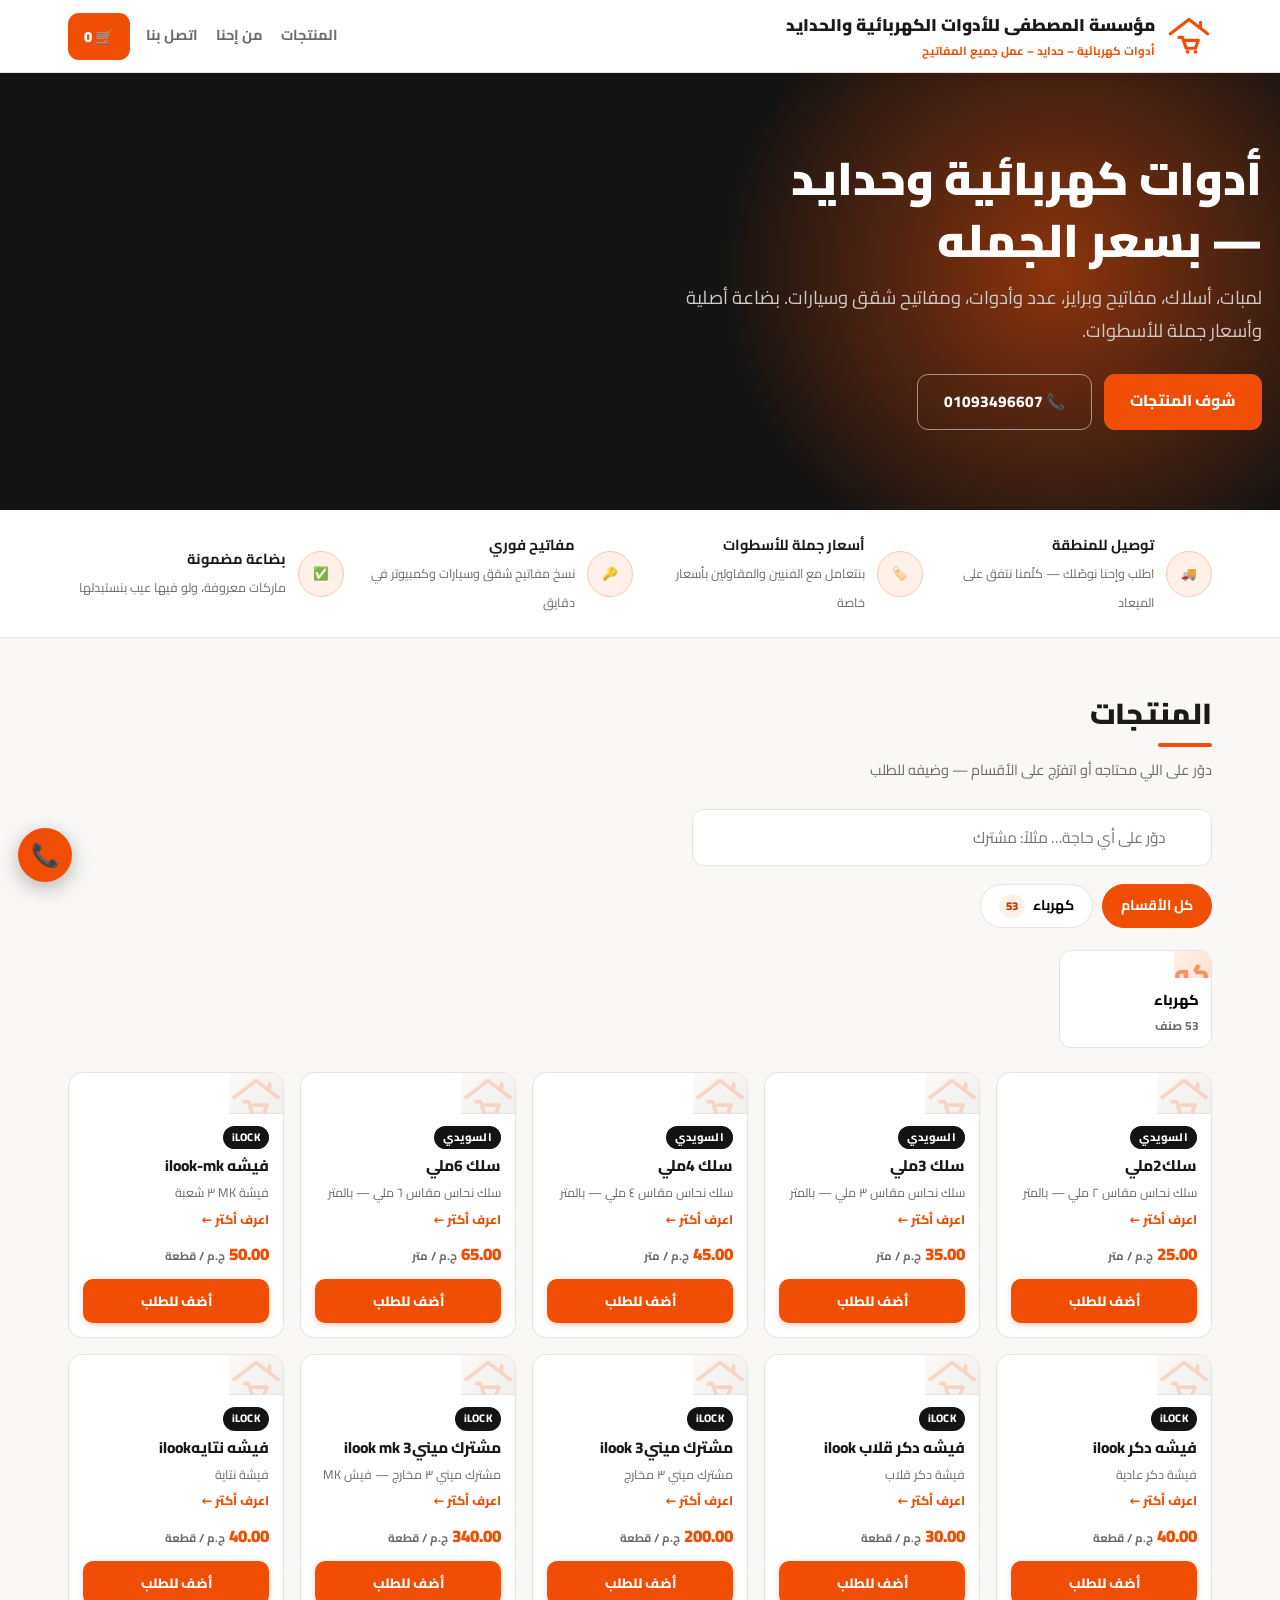
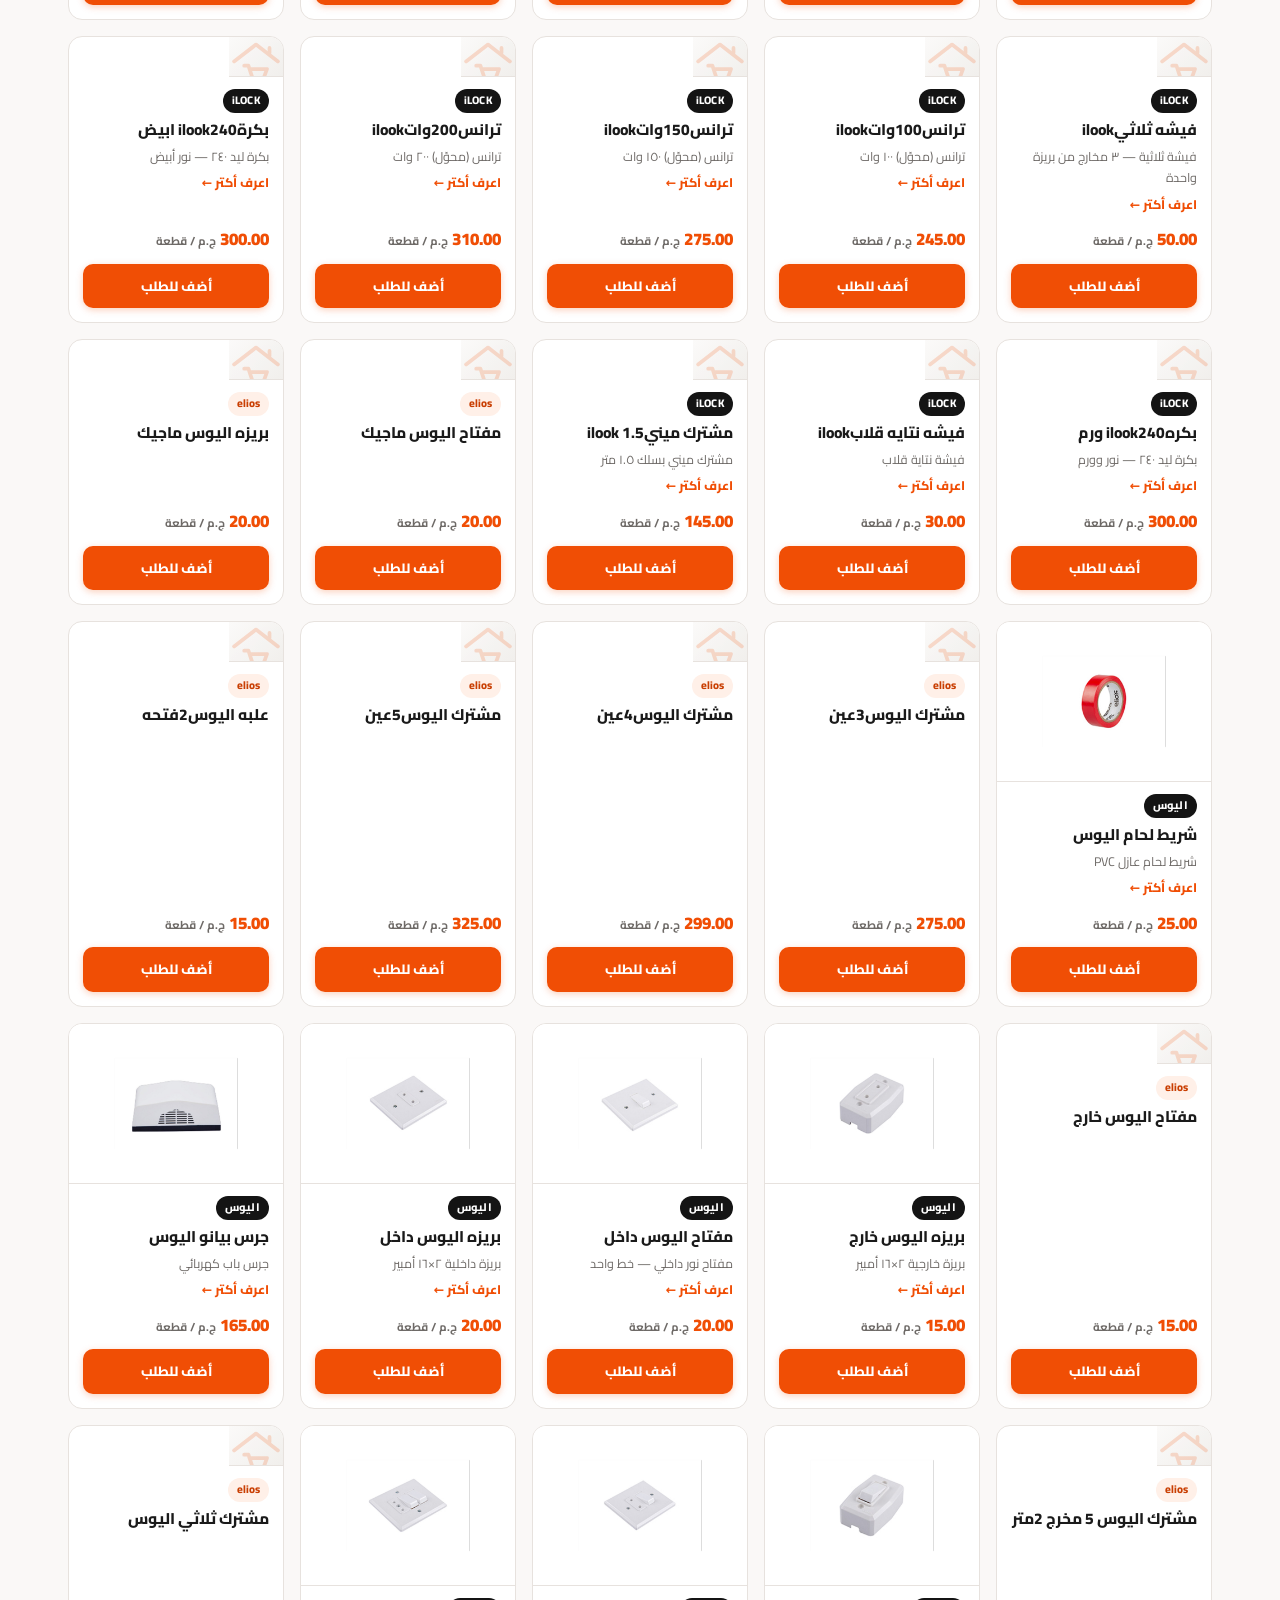
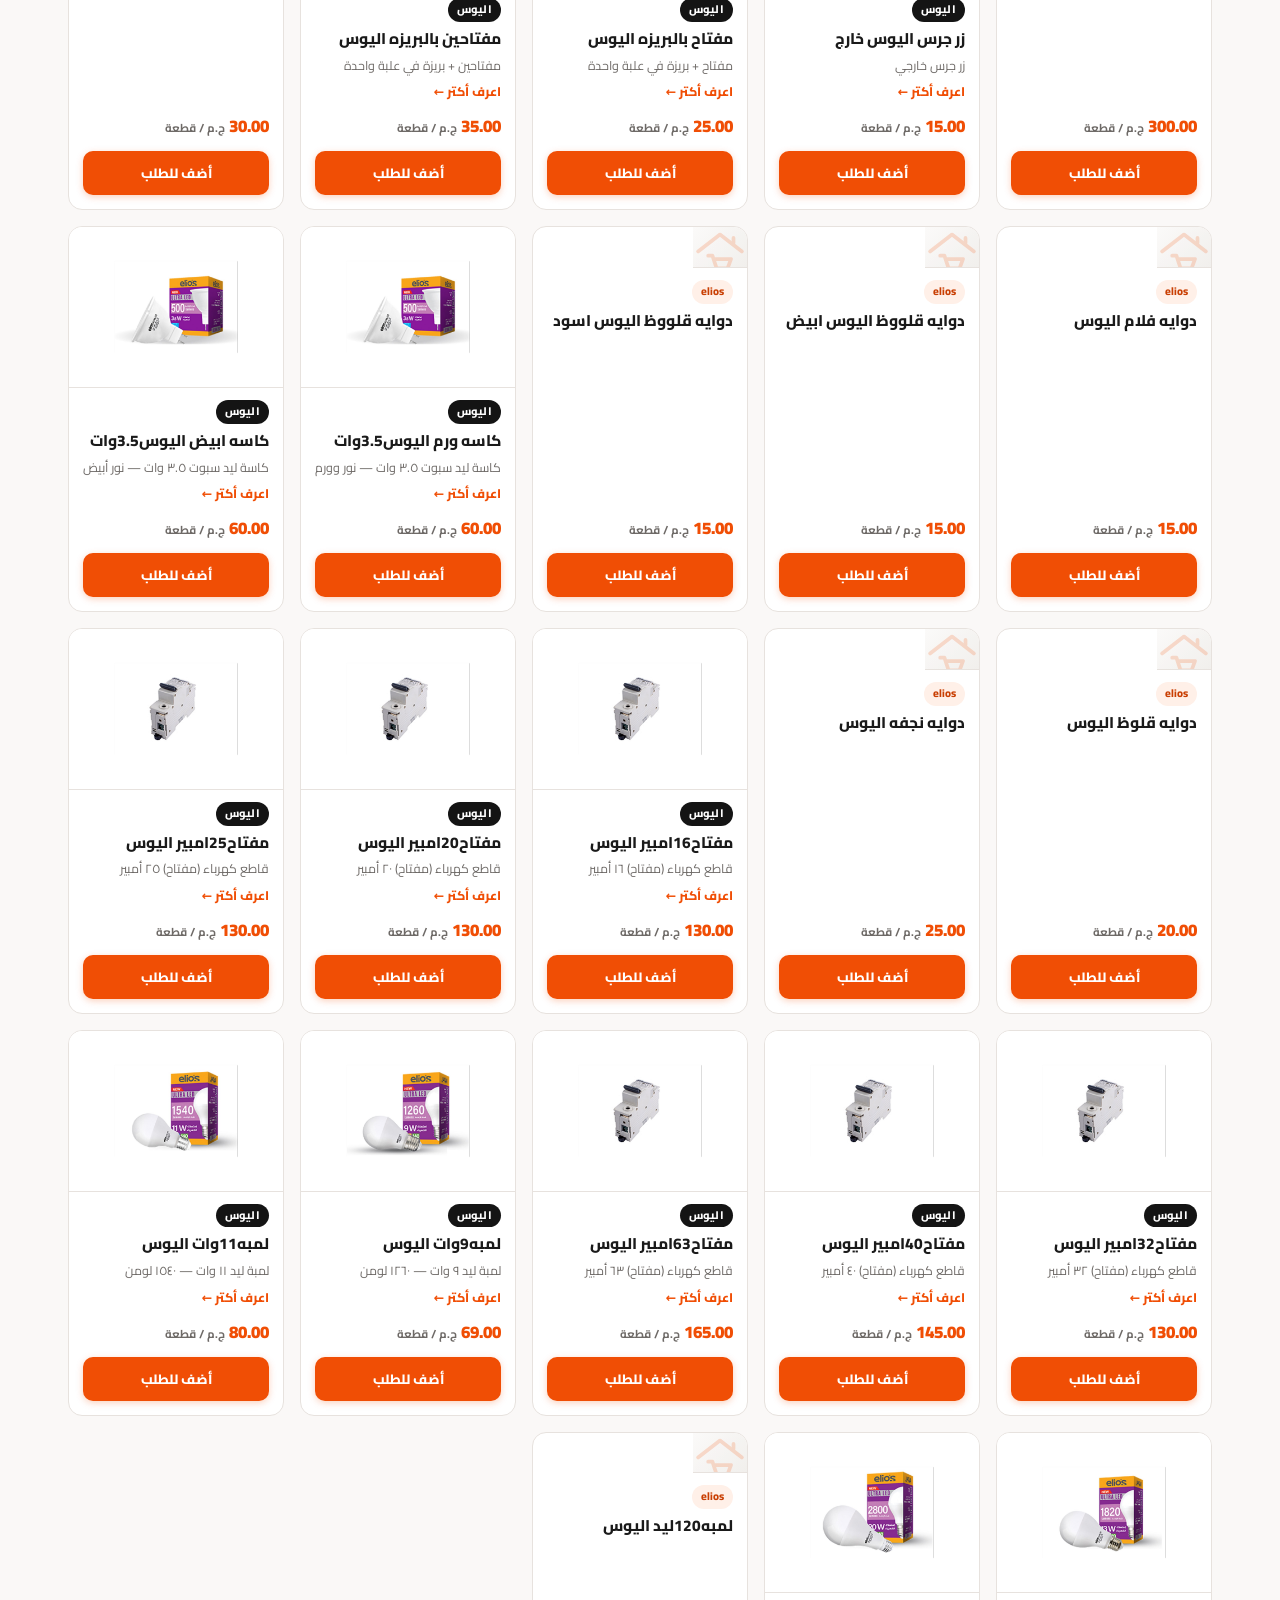
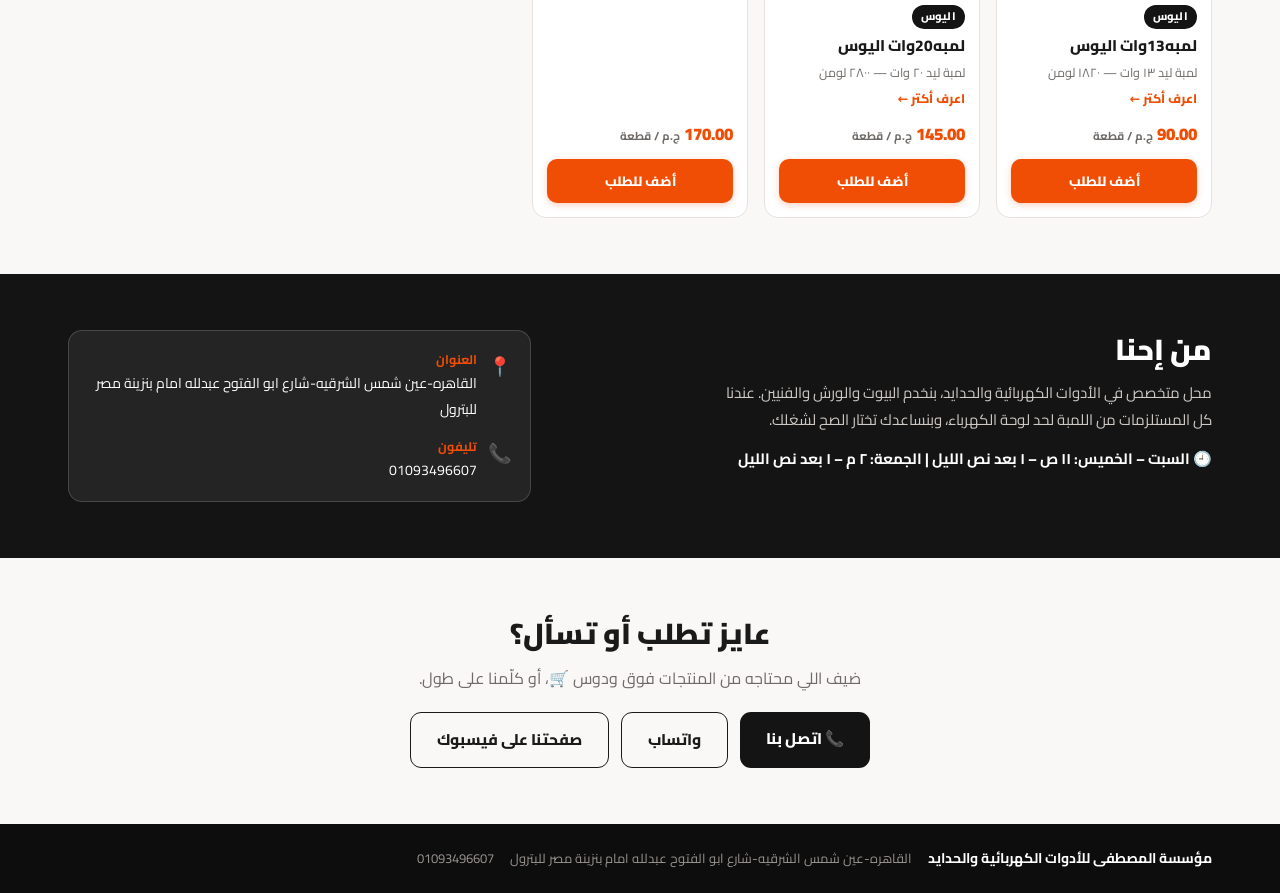
==== commit d2ddd0ed: "تحديث الموقع" ====
--- a/store/index.html
+++ b/store/index.html
@@ -114,9 +114,9 @@
     <div class="find-info" id="qInfo" hidden></div>
 
     <div class="grid" id="grid"><div class="cell" data-path="|1|11|12|"
-                data-find="سلك2ملي      كهرباء اسلاك السويدي"
-           >
-      <article class="card" data-name="سلك2ملي" data-price="25" data-brand="">
+                data-find="سلك2ملي السويدي سلك نحاس مقاس ٢ ملي — بالمتر  سلك نحاس من السويدي مقاس ٢ ملي عازل بلاستيك مرن بيتلف من غير ما يتقصف بيتباع بالمتر — اطلب الطول اللي محتاجه المقاس ٢ ملي الموصّل نحاس البيع بالمتر كهرباء اسلاك السويدي"
+           >
+      <article class="card" data-name="سلك2ملي" data-price="25" data-brand="السويدي">
         <button type="button" class="card-open" aria-label="تفاصيل سلك2ملي">
           <div class="card-img is-empty"><div class="noimg"><svg viewBox="0 0 64 64" fill="none" stroke="currentColor" stroke-width="4.4"
     stroke-linecap="round" stroke-linejoin="round" aria-hidden="true">
@@ -127,10 +127,10 @@
     <circle cx="41" cy="54" r="2.6" fill="currentColor" stroke="none"/>
   </svg></div></div>
           <div class="card-body">
-            <span class="card-sec">السويدي</span>
+            <span class="card-sec is-brand">السويدي</span>
             <h3>سلك2ملي</h3>
-            
-            
+            <p class="card-desc">سلك نحاس مقاس ٢ ملي — بالمتر</p>
+            <span class="more">اعرف أكتر ←</span>
           </div>
         </button>
         <div class="card-foot">
@@ -138,20 +138,22 @@
           <button type="button" class="add" data-name="سلك2ملي" data-price="25">أضف للطلب</button>
         </div>
         <div class="pdet" hidden>
-          
+          <div class="pd-brand">السويدي</div>
           <div class="pd-path">كهرباء ← اسلاك ← السويدي</div>
           <h3>سلك2ملي</h3>
           <div class="pd-price">25.00 <small>ج.م / متر</small></div>
           
-          
-          
-          
+          <p class="pd-lead">سلك نحاس مقاس ٢ ملي — بالمتر</p>
+          <div class="pd-blk"><h4>المميزات</h4>
+            <ul class="pd-feats"><li>سلك نحاس من السويدي</li><li>مقاس ٢ ملي</li><li>عازل بلاستيك مرن بيتلف من غير ما يتقصف</li><li>بيتباع بالمتر — اطلب الطول اللي محتاجه</li></ul></div>
+          <div class="pd-blk"><h4>المواصفات</h4>
+            <table class="pd-specs"><tr><th>المقاس</th><td>٢ ملي</td></tr><tr><th>الموصّل</th><td>نحاس</td></tr><tr><th>البيع</th><td>بالمتر</td></tr></table></div>
           
         </div>
       </article></div><div class="cell" data-path="|1|11|12|"
-                data-find="سلك 3ملي      كهرباء اسلاك السويدي"
-           >
-      <article class="card" data-name="سلك 3ملي" data-price="35" data-brand="">
+                data-find="سلك 3ملي السويدي سلك نحاس مقاس ٣ ملي — بالمتر  سلك نحاس من السويدي مقاس ٣ ملي عازل بلاستيك مرن بيتلف من غير ما يتقصف بيتباع بالمتر — اطلب الطول اللي محتاجه المقاس ٣ ملي الموصّل نحاس البيع بالمتر كهرباء اسلاك السويدي"
+           >
+      <article class="card" data-name="سلك 3ملي" data-price="35" data-brand="السويدي">
         <button type="button" class="card-open" aria-label="تفاصيل سلك 3ملي">
           <div class="card-img is-empty"><div class="noimg"><svg viewBox="0 0 64 64" fill="none" stroke="currentColor" stroke-width="4.4"
     stroke-linecap="round" stroke-linejoin="round" aria-hidden="true">
@@ -162,10 +164,10 @@
     <circle cx="41" cy="54" r="2.6" fill="currentColor" stroke="none"/>
   </svg></div></div>
           <div class="card-body">
-            <span class="card-sec">السويدي</span>
+            <span class="card-sec is-brand">السويدي</span>
             <h3>سلك 3ملي</h3>
-            
-            
+            <p class="card-desc">سلك نحاس مقاس ٣ ملي — بالمتر</p>
+            <span class="more">اعرف أكتر ←</span>
           </div>
         </button>
         <div class="card-foot">
@@ -173,20 +175,22 @@
           <button type="button" class="add" data-name="سلك 3ملي" data-price="35">أضف للطلب</button>
         </div>
         <div class="pdet" hidden>
-          
+          <div class="pd-brand">السويدي</div>
           <div class="pd-path">كهرباء ← اسلاك ← السويدي</div>
           <h3>سلك 3ملي</h3>
           <div class="pd-price">35.00 <small>ج.م / متر</small></div>
           
-          
-          
-          
+          <p class="pd-lead">سلك نحاس مقاس ٣ ملي — بالمتر</p>
+          <div class="pd-blk"><h4>المميزات</h4>
+            <ul class="pd-feats"><li>سلك نحاس من السويدي</li><li>مقاس ٣ ملي</li><li>عازل بلاستيك مرن بيتلف من غير ما يتقصف</li><li>بيتباع بالمتر — اطلب الطول اللي محتاجه</li></ul></div>
+          <div class="pd-blk"><h4>المواصفات</h4>
+            <table class="pd-specs"><tr><th>المقاس</th><td>٣ ملي</td></tr><tr><th>الموصّل</th><td>نحاس</td></tr><tr><th>البيع</th><td>بالمتر</td></tr></table></div>
           
         </div>
       </article></div><div class="cell" data-path="|1|11|12|"
-                data-find="سلك 4ملي      كهرباء اسلاك السويدي"
-           >
-      <article class="card" data-name="سلك 4ملي" data-price="45" data-brand="">
+                data-find="سلك 4ملي السويدي سلك نحاس مقاس ٤ ملي — بالمتر  سلك نحاس من السويدي مقاس ٤ ملي عازل بلاستيك مرن بيتلف من غير ما يتقصف بيتباع بالمتر — اطلب الطول اللي محتاجه المقاس ٤ ملي الموصّل نحاس البيع بالمتر كهرباء اسلاك السويدي"
+           >
+      <article class="card" data-name="سلك 4ملي" data-price="45" data-brand="السويدي">
         <button type="button" class="card-open" aria-label="تفاصيل سلك 4ملي">
           <div class="card-img is-empty"><div class="noimg"><svg viewBox="0 0 64 64" fill="none" stroke="currentColor" stroke-width="4.4"
     stroke-linecap="round" stroke-linejoin="round" aria-hidden="true">
@@ -197,10 +201,10 @@
     <circle cx="41" cy="54" r="2.6" fill="currentColor" stroke="none"/>
   </svg></div></div>
           <div class="card-body">
-            <span class="card-sec">السويدي</span>
+            <span class="card-sec is-brand">السويدي</span>
             <h3>سلك 4ملي</h3>
-            
-            
+            <p class="card-desc">سلك نحاس مقاس ٤ ملي — بالمتر</p>
+            <span class="more">اعرف أكتر ←</span>
           </div>
         </button>
         <div class="card-foot">
@@ -208,20 +212,22 @@
           <button type="button" class="add" data-name="سلك 4ملي" data-price="45">أضف للطلب</button>
         </div>
         <div class="pdet" hidden>
-          
+          <div class="pd-brand">السويدي</div>
           <div class="pd-path">كهرباء ← اسلاك ← السويدي</div>
           <h3>سلك 4ملي</h3>
           <div class="pd-price">45.00 <small>ج.م / متر</small></div>
           
-          
-          
-          
+          <p class="pd-lead">سلك نحاس مقاس ٤ ملي — بالمتر</p>
+          <div class="pd-blk"><h4>المميزات</h4>
+            <ul class="pd-feats"><li>سلك نحاس من السويدي</li><li>مقاس ٤ ملي</li><li>عازل بلاستيك مرن بيتلف من غير ما يتقصف</li><li>بيتباع بالمتر — اطلب الطول اللي محتاجه</li></ul></div>
+          <div class="pd-blk"><h4>المواصفات</h4>
+            <table class="pd-specs"><tr><th>المقاس</th><td>٤ ملي</td></tr><tr><th>الموصّل</th><td>نحاس</td></tr><tr><th>البيع</th><td>بالمتر</td></tr></table></div>
           
         </div>
       </article></div><div class="cell" data-path="|1|11|12|"
-                data-find="سلك 6ملي      كهرباء اسلاك السويدي"
-           >
-      <article class="card" data-name="سلك 6ملي" data-price="65" data-brand="">
+                data-find="سلك 6ملي السويدي سلك نحاس مقاس ٦ ملي — بالمتر  سلك نحاس من السويدي مقاس ٦ ملي عازل بلاستيك مرن بيتلف من غير ما يتقصف بيتباع بالمتر — اطلب الطول اللي محتاجه المقاس ٦ ملي الموصّل نحاس البيع بالمتر كهرباء اسلاك السويدي"
+           >
+      <article class="card" data-name="سلك 6ملي" data-price="65" data-brand="السويدي">
         <button type="button" class="card-open" aria-label="تفاصيل سلك 6ملي">
           <div class="card-img is-empty"><div class="noimg"><svg viewBox="0 0 64 64" fill="none" stroke="currentColor" stroke-width="4.4"
     stroke-linecap="round" stroke-linejoin="round" aria-hidden="true">
@@ -232,10 +238,10 @@
     <circle cx="41" cy="54" r="2.6" fill="currentColor" stroke="none"/>
   </svg></div></div>
           <div class="card-body">
-            <span class="card-sec">السويدي</span>
+            <span class="card-sec is-brand">السويدي</span>
             <h3>سلك 6ملي</h3>
-            
-            
+            <p class="card-desc">سلك نحاس مقاس ٦ ملي — بالمتر</p>
+            <span class="more">اعرف أكتر ←</span>
           </div>
         </button>
         <div class="card-foot">
@@ -243,20 +249,22 @@
           <button type="button" class="add" data-name="سلك 6ملي" data-price="65">أضف للطلب</button>
         </div>
         <div class="pdet" hidden>
-          
+          <div class="pd-brand">السويدي</div>
           <div class="pd-path">كهرباء ← اسلاك ← السويدي</div>
           <h3>سلك 6ملي</h3>
           <div class="pd-price">65.00 <small>ج.م / متر</small></div>
           
-          
-          
-          
+          <p class="pd-lead">سلك نحاس مقاس ٦ ملي — بالمتر</p>
+          <div class="pd-blk"><h4>المميزات</h4>
+            <ul class="pd-feats"><li>سلك نحاس من السويدي</li><li>مقاس ٦ ملي</li><li>عازل بلاستيك مرن بيتلف من غير ما يتقصف</li><li>بيتباع بالمتر — اطلب الطول اللي محتاجه</li></ul></div>
+          <div class="pd-blk"><h4>المواصفات</h4>
+            <table class="pd-specs"><tr><th>المقاس</th><td>٦ ملي</td></tr><tr><th>الموصّل</th><td>نحاس</td></tr><tr><th>البيع</th><td>بالمتر</td></tr></table></div>
           
         </div>
       </article></div><div class="cell" data-path="|1|3|"
-                data-find="فيشه ilook-mk      كهرباء ILOCK"
-           >
-      <article class="card" data-name="فيشه ilook-mk" data-price="50" data-brand="">
+                data-find="فيشه ilook-mk iLOCK فيشة MK ٣ شعبة  فيشة بنظام MK الإنجليزي ٣ شعبة مناسبة للأجهزة اللي فيشتها إنجليزي تركيب سهل على السلك خامة بلاستيك مقاوم النوع فيشة MK ٣ شعبة الماركة iLOCK كهرباء ILOCK"
+           >
+      <article class="card" data-name="فيشه ilook-mk" data-price="50" data-brand="iLOCK">
         <button type="button" class="card-open" aria-label="تفاصيل فيشه ilook-mk">
           <div class="card-img is-empty"><div class="noimg"><svg viewBox="0 0 64 64" fill="none" stroke="currentColor" stroke-width="4.4"
     stroke-linecap="round" stroke-linejoin="round" aria-hidden="true">
@@ -267,10 +275,10 @@
     <circle cx="41" cy="54" r="2.6" fill="currentColor" stroke="none"/>
   </svg></div></div>
           <div class="card-body">
-            <span class="card-sec">ILOCK</span>
+            <span class="card-sec is-brand">iLOCK</span>
             <h3>فيشه ilook-mk</h3>
-            
-            
+            <p class="card-desc">فيشة MK ٣ شعبة</p>
+            <span class="more">اعرف أكتر ←</span>
           </div>
         </button>
         <div class="card-foot">
@@ -278,20 +286,22 @@
           <button type="button" class="add" data-name="فيشه ilook-mk" data-price="50">أضف للطلب</button>
         </div>
         <div class="pdet" hidden>
-          
+          <div class="pd-brand">iLOCK</div>
           <div class="pd-path">كهرباء ← ILOCK</div>
           <h3>فيشه ilook-mk</h3>
           <div class="pd-price">50.00 <small>ج.م / قطعة</small></div>
           
-          
-          
-          
+          <p class="pd-lead">فيشة MK ٣ شعبة</p>
+          <div class="pd-blk"><h4>المميزات</h4>
+            <ul class="pd-feats"><li>فيشة بنظام MK الإنجليزي ٣ شعبة</li><li>مناسبة للأجهزة اللي فيشتها إنجليزي</li><li>تركيب سهل على السلك</li><li>خامة بلاستيك مقاوم</li></ul></div>
+          <div class="pd-blk"><h4>المواصفات</h4>
+            <table class="pd-specs"><tr><th>النوع</th><td>فيشة MK ٣ شعبة</td></tr><tr><th>الماركة</th><td>iLOCK</td></tr></table></div>
           
         </div>
       </article></div><div class="cell" data-path="|1|3|"
-                data-find="فيشه دكر ilook      كهرباء ILOCK"
-           >
-      <article class="card" data-name="فيشه دكر ilook" data-price="40" data-brand="">
+                data-find="فيشه دكر ilook iLOCK فيشة دكر عادية  فيشة دكر بتتركب على طرف السلك مسامير تثبيت بتمسك السلك كويس خامة بلاستيك مقاوم للحرارة مناسبة لكل الأجهزة العادية في البيت النوع فيشة دكر الماركة iLOCK كهرباء ILOCK"
+           >
+      <article class="card" data-name="فيشه دكر ilook" data-price="40" data-brand="iLOCK">
         <button type="button" class="card-open" aria-label="تفاصيل فيشه دكر ilook">
           <div class="card-img is-empty"><div class="noimg"><svg viewBox="0 0 64 64" fill="none" stroke="currentColor" stroke-width="4.4"
     stroke-linecap="round" stroke-linejoin="round" aria-hidden="true">
@@ -302,10 +312,10 @@
     <circle cx="41" cy="54" r="2.6" fill="currentColor" stroke="none"/>
   </svg></div></div>
           <div class="card-body">
-            <span class="card-sec">ILOCK</span>
+            <span class="card-sec is-brand">iLOCK</span>
             <h3>فيشه دكر ilook</h3>
-            
-            
+            <p class="card-desc">فيشة دكر عادية</p>
+            <span class="more">اعرف أكتر ←</span>
           </div>
         </button>
         <div class="card-foot">
@@ -313,20 +323,22 @@
           <button type="button" class="add" data-name="فيشه دكر ilook" data-price="40">أضف للطلب</button>
         </div>
         <div class="pdet" hidden>
-          
+          <div class="pd-brand">iLOCK</div>
           <div class="pd-path">كهرباء ← ILOCK</div>
           <h3>فيشه دكر ilook</h3>
           <div class="pd-price">40.00 <small>ج.م / قطعة</small></div>
           
-          
-          
-          
+          <p class="pd-lead">فيشة دكر عادية</p>
+          <div class="pd-blk"><h4>المميزات</h4>
+            <ul class="pd-feats"><li>فيشة دكر بتتركب على طرف السلك</li><li>مسامير تثبيت بتمسك السلك كويس</li><li>خامة بلاستيك مقاوم للحرارة</li><li>مناسبة لكل الأجهزة العادية في البيت</li></ul></div>
+          <div class="pd-blk"><h4>المواصفات</h4>
+            <table class="pd-specs"><tr><th>النوع</th><td>فيشة دكر</td></tr><tr><th>الماركة</th><td>iLOCK</td></tr></table></div>
           
         </div>
       </article></div><div class="cell" data-path="|1|3|"
-                data-find="فيشه دكر قلاب ilook      كهرباء ILOCK"
-           >
-      <article class="card" data-name="فيشه دكر قلاب ilook" data-price="30" data-brand="">
+                data-find="فيشه دكر قلاب ilook iLOCK فيشة دكر قلاب  رأس قلاب بيتحرك — مناسبة للبريزة اللي ورا الأثاث بتوفّر مسافة ومابتعوجش السلك مسامير تثبيت بتمسك السلك كويس خامة بلاستيك مقاوم للحرارة النوع فيشة دكر قلاب الماركة iLOCK كهرباء ILOCK"
+           >
+      <article class="card" data-name="فيشه دكر قلاب ilook" data-price="30" data-brand="iLOCK">
         <button type="button" class="card-open" aria-label="تفاصيل فيشه دكر قلاب ilook">
           <div class="card-img is-empty"><div class="noimg"><svg viewBox="0 0 64 64" fill="none" stroke="currentColor" stroke-width="4.4"
     stroke-linecap="round" stroke-linejoin="round" aria-hidden="true">
@@ -337,10 +349,10 @@
     <circle cx="41" cy="54" r="2.6" fill="currentColor" stroke="none"/>
   </svg></div></div>
           <div class="card-body">
-            <span class="card-sec">ILOCK</span>
+            <span class="card-sec is-brand">iLOCK</span>
             <h3>فيشه دكر قلاب ilook</h3>
-            
-            
+            <p class="card-desc">فيشة دكر قلاب</p>
+            <span class="more">اعرف أكتر ←</span>
           </div>
         </button>
         <div class="card-foot">
@@ -348,20 +360,22 @@
           <button type="button" class="add" data-name="فيشه دكر قلاب ilook" data-price="30">أضف للطلب</button>
         </div>
         <div class="pdet" hidden>
-          
+          <div class="pd-brand">iLOCK</div>
           <div class="pd-path">كهرباء ← ILOCK</div>
           <h3>فيشه دكر قلاب ilook</h3>
           <div class="pd-price">30.00 <small>ج.م / قطعة</small></div>
           
-          
-          
-          
+          <p class="pd-lead">فيشة دكر قلاب</p>
+          <div class="pd-blk"><h4>المميزات</h4>
+            <ul class="pd-feats"><li>رأس قلاب بيتحرك — مناسبة للبريزة اللي ورا الأثاث</li><li>بتوفّر مسافة ومابتعوجش السلك</li><li>مسامير تثبيت بتمسك السلك كويس</li><li>خامة بلاستيك مقاوم للحرارة</li></ul></div>
+          <div class="pd-blk"><h4>المواصفات</h4>
+            <table class="pd-specs"><tr><th>النوع</th><td>فيشة دكر قلاب</td></tr><tr><th>الماركة</th><td>iLOCK</td></tr></table></div>
           
         </div>
       </article></div><div class="cell" data-path="|1|3|"
-                data-find="مشترك ميني3 ilook      كهرباء ILOCK"
-           >
-      <article class="card" data-name="مشترك ميني3 ilook" data-price="200" data-brand="">
+                data-find="مشترك ميني3 ilook iLOCK مشترك ميني ٣ مخارج  ٣ مخارج في حجم صغير مايخدش مكان مناسب للمكتب وجنب السرير والتلفزيون سلك مرن بيلف من غير ما يتكسّر خامة بلاستيك مقاوم للحرارة عدد المخارج ٣ الماركة iLOCK كهرباء ILOCK"
+           >
+      <article class="card" data-name="مشترك ميني3 ilook" data-price="200" data-brand="iLOCK">
         <button type="button" class="card-open" aria-label="تفاصيل مشترك ميني3 ilook">
           <div class="card-img is-empty"><div class="noimg"><svg viewBox="0 0 64 64" fill="none" stroke="currentColor" stroke-width="4.4"
     stroke-linecap="round" stroke-linejoin="round" aria-hidden="true">
@@ -372,10 +386,10 @@
     <circle cx="41" cy="54" r="2.6" fill="currentColor" stroke="none"/>
   </svg></div></div>
           <div class="card-body">
-            <span class="card-sec">ILOCK</span>
+            <span class="card-sec is-brand">iLOCK</span>
             <h3>مشترك ميني3 ilook</h3>
-            
-            
+            <p class="card-desc">مشترك ميني ٣ مخارج</p>
+            <span class="more">اعرف أكتر ←</span>
           </div>
         </button>
         <div class="card-foot">
@@ -383,20 +397,22 @@
           <button type="button" class="add" data-name="مشترك ميني3 ilook" data-price="200">أضف للطلب</button>
         </div>
         <div class="pdet" hidden>
-          
+          <div class="pd-brand">iLOCK</div>
           <div class="pd-path">كهرباء ← ILOCK</div>
           <h3>مشترك ميني3 ilook</h3>
           <div class="pd-price">200.00 <small>ج.م / قطعة</small></div>
           
-          
-          
-          
+          <p class="pd-lead">مشترك ميني ٣ مخارج</p>
+          <div class="pd-blk"><h4>المميزات</h4>
+            <ul class="pd-feats"><li>٣ مخارج في حجم صغير مايخدش مكان</li><li>مناسب للمكتب وجنب السرير والتلفزيون</li><li>سلك مرن بيلف من غير ما يتكسّر</li><li>خامة بلاستيك مقاوم للحرارة</li></ul></div>
+          <div class="pd-blk"><h4>المواصفات</h4>
+            <table class="pd-specs"><tr><th>عدد المخارج</th><td>٣</td></tr><tr><th>الماركة</th><td>iLOCK</td></tr></table></div>
           
         </div>
       </article></div><div class="cell" data-path="|1|3|"
-                data-find="مشترك ميني3 ilook mk      كهرباء ILOCK"
-           >
-      <article class="card" data-name="مشترك ميني3 ilook mk" data-price="340" data-brand="">
+                data-find="مشترك ميني3 ilook mk iLOCK مشترك ميني ٣ مخارج — فيش MK  ٣ مخارج بنظام MK (الفيشة الإنجليزي ٣ شعبة) حجم صغير مايخدش مكان مناسب لأجهزة الكمبيوتر والشاشات خامة بلاستيك مقاوم للحرارة عدد المخارج ٣ نوع الفيشة MK ٣ شعبة الماركة iLOCK كهرباء ILOCK"
+           >
+      <article class="card" data-name="مشترك ميني3 ilook mk" data-price="340" data-brand="iLOCK">
         <button type="button" class="card-open" aria-label="تفاصيل مشترك ميني3 ilook mk">
           <div class="card-img is-empty"><div class="noimg"><svg viewBox="0 0 64 64" fill="none" stroke="currentColor" stroke-width="4.4"
     stroke-linecap="round" stroke-linejoin="round" aria-hidden="true">
@@ -407,10 +423,10 @@
     <circle cx="41" cy="54" r="2.6" fill="currentColor" stroke="none"/>
   </svg></div></div>
           <div class="card-body">
-            <span class="card-sec">ILOCK</span>
+            <span class="card-sec is-brand">iLOCK</span>
             <h3>مشترك ميني3 ilook mk</h3>
-            
-            
+            <p class="card-desc">مشترك ميني ٣ مخارج — فيش MK</p>
+            <span class="more">اعرف أكتر ←</span>
           </div>
         </button>
         <div class="card-foot">
@@ -418,20 +434,22 @@
           <button type="button" class="add" data-name="مشترك ميني3 ilook mk" data-price="340">أضف للطلب</button>
         </div>
         <div class="pdet" hidden>
-          
+          <div class="pd-brand">iLOCK</div>
           <div class="pd-path">كهرباء ← ILOCK</div>
           <h3>مشترك ميني3 ilook mk</h3>
           <div class="pd-price">340.00 <small>ج.م / قطعة</small></div>
           
-          
-          
-          
+          <p class="pd-lead">مشترك ميني ٣ مخارج — فيش MK</p>
+          <div class="pd-blk"><h4>المميزات</h4>
+            <ul class="pd-feats"><li>٣ مخارج بنظام MK (الفيشة الإنجليزي ٣ شعبة)</li><li>حجم صغير مايخدش مكان</li><li>مناسب لأجهزة الكمبيوتر والشاشات</li><li>خامة بلاستيك مقاوم للحرارة</li></ul></div>
+          <div class="pd-blk"><h4>المواصفات</h4>
+            <table class="pd-specs"><tr><th>عدد المخارج</th><td>٣</td></tr><tr><th>نوع الفيشة</th><td>MK ٣ شعبة</td></tr><tr><th>الماركة</th><td>iLOCK</td></tr></table></div>
           
         </div>
       </article></div><div class="cell" data-path="|1|3|"
-                data-find="فيشه نتايهilook      كهرباء ILOCK"
-           >
-      <article class="card" data-name="فيشه نتايهilook" data-price="40" data-brand="">
+                data-find="فيشه نتايهilook iLOCK فيشة نتاية  فيشة نتاية بتتركب على طرف السلك لعمل وصلة بتستقبل أي فيشة دكر عادية مسامير تثبيت بتمسك السلك كويس خامة بلاستيك مقاوم للحرارة النوع فيشة نتاية الماركة iLOCK كهرباء ILOCK"
+           >
+      <article class="card" data-name="فيشه نتايهilook" data-price="40" data-brand="iLOCK">
         <button type="button" class="card-open" aria-label="تفاصيل فيشه نتايهilook">
           <div class="card-img is-empty"><div class="noimg"><svg viewBox="0 0 64 64" fill="none" stroke="currentColor" stroke-width="4.4"
     stroke-linecap="round" stroke-linejoin="round" aria-hidden="true">
@@ -442,10 +460,10 @@
     <circle cx="41" cy="54" r="2.6" fill="currentColor" stroke="none"/>
   </svg></div></div>
           <div class="card-body">
-            <span class="card-sec">ILOCK</span>
+            <span class="card-sec is-brand">iLOCK</span>
             <h3>فيشه نتايهilook</h3>
-            
-            
+            <p class="card-desc">فيشة نتاية</p>
+            <span class="more">اعرف أكتر ←</span>
           </div>
         </button>
         <div class="card-foot">
@@ -453,20 +471,22 @@
           <button type="button" class="add" data-name="فيشه نتايهilook" data-price="40">أضف للطلب</button>
         </div>
         <div class="pdet" hidden>
-          
+          <div class="pd-brand">iLOCK</div>
           <div class="pd-path">كهرباء ← ILOCK</div>
           <h3>فيشه نتايهilook</h3>
           <div class="pd-price">40.00 <small>ج.م / قطعة</small></div>
           
-          
-          
-          
+          <p class="pd-lead">فيشة نتاية</p>
+          <div class="pd-blk"><h4>المميزات</h4>
+            <ul class="pd-feats"><li>فيشة نتاية بتتركب على طرف السلك لعمل وصلة</li><li>بتستقبل أي فيشة دكر عادية</li><li>مسامير تثبيت بتمسك السلك كويس</li><li>خامة بلاستيك مقاوم للحرارة</li></ul></div>
+          <div class="pd-blk"><h4>المواصفات</h4>
+            <table class="pd-specs"><tr><th>النوع</th><td>فيشة نتاية</td></tr><tr><th>الماركة</th><td>iLOCK</td></tr></table></div>
           
         </div>
       </article></div><div class="cell" data-path="|1|3|"
-                data-find="فيشه ثلاثيilook      كهرباء ILOCK"
-           >
-      <article class="card" data-name="فيشه ثلاثيilook" data-price="50" data-brand="">
+                data-find="فيشه ثلاثيilook iLOCK فيشة ثلاثية — ٣ مخارج من بريزة واحدة  بتحوّل البريزة الواحدة لـ ٣ مخارج من غير سلك — بتتركب في البريزة على طول حجم صغير مايخدش مكان خامة بلاستيك مقاوم للحرارة عدد المخارج ٣ النوع فيشة ثلاثية مباشرة الماركة iLOCK كهرباء ILOCK"
+           >
+      <article class="card" data-name="فيشه ثلاثيilook" data-price="50" data-brand="iLOCK">
         <button type="button" class="card-open" aria-label="تفاصيل فيشه ثلاثيilook">
           <div class="card-img is-empty"><div class="noimg"><svg viewBox="0 0 64 64" fill="none" stroke="currentColor" stroke-width="4.4"
     stroke-linecap="round" stroke-linejoin="round" aria-hidden="true">
@@ -477,10 +497,10 @@
     <circle cx="41" cy="54" r="2.6" fill="currentColor" stroke="none"/>
   </svg></div></div>
           <div class="card-body">
-            <span class="card-sec">ILOCK</span>
+            <span class="card-sec is-brand">iLOCK</span>
             <h3>فيشه ثلاثيilook</h3>
-            
-            
+            <p class="card-desc">فيشة ثلاثية — ٣ مخارج من بريزة واحدة</p>
+            <span class="more">اعرف أكتر ←</span>
           </div>
         </button>
         <div class="card-foot">
@@ -488,20 +508,22 @@
           <button type="button" class="add" data-name="فيشه ثلاثيilook" data-price="50">أضف للطلب</button>
         </div>
         <div class="pdet" hidden>
-          
+          <div class="pd-brand">iLOCK</div>
           <div class="pd-path">كهرباء ← ILOCK</div>
           <h3>فيشه ثلاثيilook</h3>
           <div class="pd-price">50.00 <small>ج.م / قطعة</small></div>
           
-          
-          
-          
+          <p class="pd-lead">فيشة ثلاثية — ٣ مخارج من بريزة واحدة</p>
+          <div class="pd-blk"><h4>المميزات</h4>
+            <ul class="pd-feats"><li>بتحوّل البريزة الواحدة لـ ٣ مخارج</li><li>من غير سلك — بتتركب في البريزة على طول</li><li>حجم صغير مايخدش مكان</li><li>خامة بلاستيك مقاوم للحرارة</li></ul></div>
+          <div class="pd-blk"><h4>المواصفات</h4>
+            <table class="pd-specs"><tr><th>عدد المخارج</th><td>٣</td></tr><tr><th>النوع</th><td>فيشة ثلاثية مباشرة</td></tr><tr><th>الماركة</th><td>iLOCK</td></tr></table></div>
           
         </div>
       </article></div><div class="cell" data-path="|1|3|"
-                data-find="ترانس100واتilook      كهرباء ILOCK"
-           >
-      <article class="card" data-name="ترانس100واتilook" data-price="245" data-brand="">
+                data-find="ترانس100واتilook iLOCK ترانس (محوّل) ١٠٠ وات  محوّل كهربا ١٠٠ وات بيشتغل مع شرايط الليد والإضاءة جسم معدني بيساعد على تبريده حماية من التحميل الزيادة القدرة ١٠٠ وات الماركة iLOCK كهرباء ILOCK"
+           >
+      <article class="card" data-name="ترانس100واتilook" data-price="245" data-brand="iLOCK">
         <button type="button" class="card-open" aria-label="تفاصيل ترانس100واتilook">
           <div class="card-img is-empty"><div class="noimg"><svg viewBox="0 0 64 64" fill="none" stroke="currentColor" stroke-width="4.4"
     stroke-linecap="round" stroke-linejoin="round" aria-hidden="true">
@@ -512,10 +534,10 @@
     <circle cx="41" cy="54" r="2.6" fill="currentColor" stroke="none"/>
   </svg></div></div>
           <div class="card-body">
-            <span class="card-sec">ILOCK</span>
+            <span class="card-sec is-brand">iLOCK</span>
             <h3>ترانس100واتilook</h3>
-            
-            
+            <p class="card-desc">ترانس (محوّل) ١٠٠ وات</p>
+            <span class="more">اعرف أكتر ←</span>
           </div>
         </button>
         <div class="card-foot">
@@ -523,20 +545,22 @@
           <button type="button" class="add" data-name="ترانس100واتilook" data-price="245">أضف للطلب</button>
         </div>
         <div class="pdet" hidden>
-          
+          <div class="pd-brand">iLOCK</div>
           <div class="pd-path">كهرباء ← ILOCK</div>
           <h3>ترانس100واتilook</h3>
           <div class="pd-price">245.00 <small>ج.م / قطعة</small></div>
           
-          
-          
-          
+          <p class="pd-lead">ترانس (محوّل) ١٠٠ وات</p>
+          <div class="pd-blk"><h4>المميزات</h4>
+            <ul class="pd-feats"><li>محوّل كهربا ١٠٠ وات</li><li>بيشتغل مع شرايط الليد والإضاءة</li><li>جسم معدني بيساعد على تبريده</li><li>حماية من التحميل الزيادة</li></ul></div>
+          <div class="pd-blk"><h4>المواصفات</h4>
+            <table class="pd-specs"><tr><th>القدرة</th><td>١٠٠ وات</td></tr><tr><th>الماركة</th><td>iLOCK</td></tr></table></div>
           
         </div>
       </article></div><div class="cell" data-path="|1|3|"
-                data-find="ترانس150واتilook      كهرباء ILOCK"
-           >
-      <article class="card" data-name="ترانس150واتilook" data-price="275" data-brand="">
+                data-find="ترانس150واتilook iLOCK ترانس (محوّل) ١٥٠ وات  محوّل كهربا ١٥٠ وات بيشتغل مع شرايط الليد والإضاءة جسم معدني بيساعد على تبريده حماية من التحميل الزيادة القدرة ١٥٠ وات الماركة iLOCK كهرباء ILOCK"
+           >
+      <article class="card" data-name="ترانس150واتilook" data-price="275" data-brand="iLOCK">
         <button type="button" class="card-open" aria-label="تفاصيل ترانس150واتilook">
           <div class="card-img is-empty"><div class="noimg"><svg viewBox="0 0 64 64" fill="none" stroke="currentColor" stroke-width="4.4"
     stroke-linecap="round" stroke-linejoin="round" aria-hidden="true">
@@ -547,10 +571,10 @@
     <circle cx="41" cy="54" r="2.6" fill="currentColor" stroke="none"/>
   </svg></div></div>
           <div class="card-body">
-            <span class="card-sec">ILOCK</span>
+            <span class="card-sec is-brand">iLOCK</span>
             <h3>ترانس150واتilook</h3>
-            
-            
+            <p class="card-desc">ترانس (محوّل) ١٥٠ وات</p>
+            <span class="more">اعرف أكتر ←</span>
           </div>
         </button>
         <div class="card-foot">
@@ -558,20 +582,22 @@
           <button type="button" class="add" data-name="ترانس150واتilook" data-price="275">أضف للطلب</button>
         </div>
         <div class="pdet" hidden>
-          
+          <div class="pd-brand">iLOCK</div>
           <div class="pd-path">كهرباء ← ILOCK</div>
           <h3>ترانس150واتilook</h3>
           <div class="pd-price">275.00 <small>ج.م / قطعة</small></div>
           
-          
-          
-          
+          <p class="pd-lead">ترانس (محوّل) ١٥٠ وات</p>
+          <div class="pd-blk"><h4>المميزات</h4>
+            <ul class="pd-feats"><li>محوّل كهربا ١٥٠ وات</li><li>بيشتغل مع شرايط الليد والإضاءة</li><li>جسم معدني بيساعد على تبريده</li><li>حماية من التحميل الزيادة</li></ul></div>
+          <div class="pd-blk"><h4>المواصفات</h4>
+            <table class="pd-specs"><tr><th>القدرة</th><td>١٥٠ وات</td></tr><tr><th>الماركة</th><td>iLOCK</td></tr></table></div>
           
         </div>
       </article></div><div class="cell" data-path="|1|3|"
-                data-find="ترانس200واتilook      كهرباء ILOCK"
-           >
-      <article class="card" data-name="ترانس200واتilook" data-price="310" data-brand="">
+                data-find="ترانس200واتilook iLOCK ترانس (محوّل) ٢٠٠ وات  محوّل كهربا ٢٠٠ وات — للتوصيلات الكبيرة بيشتغل مع شرايط الليد والإضاءة جسم معدني بيساعد على تبريده حماية من التحميل الزيادة القدرة ٢٠٠ وات الماركة iLOCK كهرباء ILOCK"
+           >
+      <article class="card" data-name="ترانس200واتilook" data-price="310" data-brand="iLOCK">
         <button type="button" class="card-open" aria-label="تفاصيل ترانس200واتilook">
           <div class="card-img is-empty"><div class="noimg"><svg viewBox="0 0 64 64" fill="none" stroke="currentColor" stroke-width="4.4"
     stroke-linecap="round" stroke-linejoin="round" aria-hidden="true">
@@ -582,10 +608,10 @@
     <circle cx="41" cy="54" r="2.6" fill="currentColor" stroke="none"/>
   </svg></div></div>
           <div class="card-body">
-            <span class="card-sec">ILOCK</span>
+            <span class="card-sec is-brand">iLOCK</span>
             <h3>ترانس200واتilook</h3>
-            
-            
+            <p class="card-desc">ترانس (محوّل) ٢٠٠ وات</p>
+            <span class="more">اعرف أكتر ←</span>
           </div>
         </button>
         <div class="card-foot">
@@ -593,20 +619,22 @@
           <button type="button" class="add" data-name="ترانس200واتilook" data-price="310">أضف للطلب</button>
         </div>
         <div class="pdet" hidden>
-          
+          <div class="pd-brand">iLOCK</div>
           <div class="pd-path">كهرباء ← ILOCK</div>
           <h3>ترانس200واتilook</h3>
           <div class="pd-price">310.00 <small>ج.م / قطعة</small></div>
           
-          
-          
-          
+          <p class="pd-lead">ترانس (محوّل) ٢٠٠ وات</p>
+          <div class="pd-blk"><h4>المميزات</h4>
+            <ul class="pd-feats"><li>محوّل كهربا ٢٠٠ وات — للتوصيلات الكبيرة</li><li>بيشتغل مع شرايط الليد والإضاءة</li><li>جسم معدني بيساعد على تبريده</li><li>حماية من التحميل الزيادة</li></ul></div>
+          <div class="pd-blk"><h4>المواصفات</h4>
+            <table class="pd-specs"><tr><th>القدرة</th><td>٢٠٠ وات</td></tr><tr><th>الماركة</th><td>iLOCK</td></tr></table></div>
           
         </div>
       </article></div><div class="cell" data-path="|1|3|"
-                data-find="بكرةilook240 ابيض      كهرباء ILOCK"
-           >
-      <article class="card" data-name="بكرةilook240 ابيض" data-price="300" data-brand="">
+                data-find="بكرةilook240 ابيض iLOCK بكرة ليد ٢٤٠ — نور أبيض  بكرة إضاءة ليد ٢٤٠ نور أبيض نهاري بتتقص وتتركب على حسب الطول اللي محتاجه بتحتاج ترانس مناسب لطول البكرة لون الإضاءة أبيض نهاري الماركة iLOCK كهرباء ILOCK"
+           >
+      <article class="card" data-name="بكرةilook240 ابيض" data-price="300" data-brand="iLOCK">
         <button type="button" class="card-open" aria-label="تفاصيل بكرةilook240 ابيض">
           <div class="card-img is-empty"><div class="noimg"><svg viewBox="0 0 64 64" fill="none" stroke="currentColor" stroke-width="4.4"
     stroke-linecap="round" stroke-linejoin="round" aria-hidden="true">
@@ -617,10 +645,10 @@
     <circle cx="41" cy="54" r="2.6" fill="currentColor" stroke="none"/>
   </svg></div></div>
           <div class="card-body">
-            <span class="card-sec">ILOCK</span>
+            <span class="card-sec is-brand">iLOCK</span>
             <h3>بكرةilook240 ابيض</h3>
-            
-            
+            <p class="card-desc">بكرة ليد ٢٤٠ — نور أبيض</p>
+            <span class="more">اعرف أكتر ←</span>
           </div>
         </button>
         <div class="card-foot">
@@ -628,20 +656,22 @@
           <button type="button" class="add" data-name="بكرةilook240 ابيض" data-price="300">أضف للطلب</button>
         </div>
         <div class="pdet" hidden>
-          
+          <div class="pd-brand">iLOCK</div>
           <div class="pd-path">كهرباء ← ILOCK</div>
           <h3>بكرةilook240 ابيض</h3>
           <div class="pd-price">300.00 <small>ج.م / قطعة</small></div>
           
-          
-          
-          
+          <p class="pd-lead">بكرة ليد ٢٤٠ — نور أبيض</p>
+          <div class="pd-blk"><h4>المميزات</h4>
+            <ul class="pd-feats"><li>بكرة إضاءة ليد ٢٤٠</li><li>نور أبيض نهاري</li><li>بتتقص وتتركب على حسب الطول اللي محتاجه</li><li>بتحتاج ترانس مناسب لطول البكرة</li></ul></div>
+          <div class="pd-blk"><h4>المواصفات</h4>
+            <table class="pd-specs"><tr><th>لون الإضاءة</th><td>أبيض نهاري</td></tr><tr><th>الماركة</th><td>iLOCK</td></tr></table></div>
           
         </div>
       </article></div><div class="cell" data-path="|1|3|"
-                data-find="بكرهilook240 ورم      كهرباء ILOCK"
-           >
-      <article class="card" data-name="بكرهilook240 ورم" data-price="300" data-brand="">
+                data-find="بكرهilook240 ورم iLOCK بكرة ليد ٢٤٠ — نور وورم  بكرة إضاءة ليد ٢٤٠ نور وورم (صفرا دافية) مريحة للعين بتتقص وتتركب على حسب الطول اللي محتاجه بتحتاج ترانس مناسب لطول البكرة لون الإضاءة وورم الماركة iLOCK كهرباء ILOCK"
+           >
+      <article class="card" data-name="بكرهilook240 ورم" data-price="300" data-brand="iLOCK">
         <button type="button" class="card-open" aria-label="تفاصيل بكرهilook240 ورم">
           <div class="card-img is-empty"><div class="noimg"><svg viewBox="0 0 64 64" fill="none" stroke="currentColor" stroke-width="4.4"
     stroke-linecap="round" stroke-linejoin="round" aria-hidden="true">
@@ -652,10 +682,10 @@
     <circle cx="41" cy="54" r="2.6" fill="currentColor" stroke="none"/>
   </svg></div></div>
           <div class="card-body">
-            <span class="card-sec">ILOCK</span>
+            <span class="card-sec is-brand">iLOCK</span>
             <h3>بكرهilook240 ورم</h3>
-            
-            
+            <p class="card-desc">بكرة ليد ٢٤٠ — نور وورم</p>
+            <span class="more">اعرف أكتر ←</span>
           </div>
         </button>
         <div class="card-foot">
@@ -663,20 +693,22 @@
           <button type="button" class="add" data-name="بكرهilook240 ورم" data-price="300">أضف للطلب</button>
         </div>
         <div class="pdet" hidden>
-          
+          <div class="pd-brand">iLOCK</div>
           <div class="pd-path">كهرباء ← ILOCK</div>
           <h3>بكرهilook240 ورم</h3>
           <div class="pd-price">300.00 <small>ج.م / قطعة</small></div>
           
-          
-          
-          
+          <p class="pd-lead">بكرة ليد ٢٤٠ — نور وورم</p>
+          <div class="pd-blk"><h4>المميزات</h4>
+            <ul class="pd-feats"><li>بكرة إضاءة ليد ٢٤٠</li><li>نور وورم (صفرا دافية) مريحة للعين</li><li>بتتقص وتتركب على حسب الطول اللي محتاجه</li><li>بتحتاج ترانس مناسب لطول البكرة</li></ul></div>
+          <div class="pd-blk"><h4>المواصفات</h4>
+            <table class="pd-specs"><tr><th>لون الإضاءة</th><td>وورم</td></tr><tr><th>الماركة</th><td>iLOCK</td></tr></table></div>
           
         </div>
       </article></div><div class="cell" data-path="|1|3|"
-                data-find="فيشه نتايه قلابilook      كهرباء ILOCK"
-           >
-      <article class="card" data-name="فيشه نتايه قلابilook" data-price="30" data-brand="">
+                data-find="فيشه نتايه قلابilook iLOCK فيشة نتاية قلاب  نتاية برأس قلاب بيتحرك مناسبة للأماكن الضيقة وورا الأثاث مسامير تثبيت بتمسك السلك كويس خامة بلاستيك مقاوم للحرارة النوع فيشة نتاية قلاب الماركة iLOCK كهرباء ILOCK"
+           >
+      <article class="card" data-name="فيشه نتايه قلابilook" data-price="30" data-brand="iLOCK">
         <button type="button" class="card-open" aria-label="تفاصيل فيشه نتايه قلابilook">
           <div class="card-img is-empty"><div class="noimg"><svg viewBox="0 0 64 64" fill="none" stroke="currentColor" stroke-width="4.4"
     stroke-linecap="round" stroke-linejoin="round" aria-hidden="true">
@@ -687,10 +719,10 @@
     <circle cx="41" cy="54" r="2.6" fill="currentColor" stroke="none"/>
   </svg></div></div>
           <div class="card-body">
-            <span class="card-sec">ILOCK</span>
+            <span class="card-sec is-brand">iLOCK</span>
             <h3>فيشه نتايه قلابilook</h3>
-            
-            
+            <p class="card-desc">فيشة نتاية قلاب</p>
+            <span class="more">اعرف أكتر ←</span>
           </div>
         </button>
         <div class="card-foot">
@@ -698,20 +730,22 @@
           <button type="button" class="add" data-name="فيشه نتايه قلابilook" data-price="30">أضف للطلب</button>
         </div>
         <div class="pdet" hidden>
-          
+          <div class="pd-brand">iLOCK</div>
           <div class="pd-path">كهرباء ← ILOCK</div>
           <h3>فيشه نتايه قلابilook</h3>
           <div class="pd-price">30.00 <small>ج.م / قطعة</small></div>
           
-          
-          
-          
+          <p class="pd-lead">فيشة نتاية قلاب</p>
+          <div class="pd-blk"><h4>المميزات</h4>
+            <ul class="pd-feats"><li>نتاية برأس قلاب بيتحرك</li><li>مناسبة للأماكن الضيقة وورا الأثاث</li><li>مسامير تثبيت بتمسك السلك كويس</li><li>خامة بلاستيك مقاوم للحرارة</li></ul></div>
+          <div class="pd-blk"><h4>المواصفات</h4>
+            <table class="pd-specs"><tr><th>النوع</th><td>فيشة نتاية قلاب</td></tr><tr><th>الماركة</th><td>iLOCK</td></tr></table></div>
           
         </div>
       </article></div><div class="cell" data-path="|1|3|"
-                data-find="مشترك مينيilook 1.5      كهرباء ILOCK"
-           >
-      <article class="card" data-name="مشترك مينيilook 1.5" data-price="145" data-brand="">
+                data-find="مشترك مينيilook 1.5 iLOCK مشترك ميني بسلك ١.٥ متر  سلك ١.٥ متر — بيوصل لحد البريزة البعيدة شوية حجم صغير مايخدش مكان سلك مرن بيلف من غير ما يتكسّر خامة بلاستيك مقاوم للحرارة طول السلك ١.٥ متر الماركة iLOCK كهرباء ILOCK"
+           >
+      <article class="card" data-name="مشترك مينيilook 1.5" data-price="145" data-brand="iLOCK">
         <button type="button" class="card-open" aria-label="تفاصيل مشترك مينيilook 1.5">
           <div class="card-img is-empty"><div class="noimg"><svg viewBox="0 0 64 64" fill="none" stroke="currentColor" stroke-width="4.4"
     stroke-linecap="round" stroke-linejoin="round" aria-hidden="true">
@@ -722,10 +756,10 @@
     <circle cx="41" cy="54" r="2.6" fill="currentColor" stroke="none"/>
   </svg></div></div>
           <div class="card-body">
-            <span class="card-sec">ILOCK</span>
+            <span class="card-sec is-brand">iLOCK</span>
             <h3>مشترك مينيilook 1.5</h3>
-            
-            
+            <p class="card-desc">مشترك ميني بسلك ١.٥ متر</p>
+            <span class="more">اعرف أكتر ←</span>
           </div>
         </button>
         <div class="card-foot">
@@ -733,14 +767,16 @@
           <button type="button" class="add" data-name="مشترك مينيilook 1.5" data-price="145">أضف للطلب</button>
         </div>
         <div class="pdet" hidden>
-          
+          <div class="pd-brand">iLOCK</div>
           <div class="pd-path">كهرباء ← ILOCK</div>
           <h3>مشترك مينيilook 1.5</h3>
           <div class="pd-price">145.00 <small>ج.م / قطعة</small></div>
           
-          
-          
-          
+          <p class="pd-lead">مشترك ميني بسلك ١.٥ متر</p>
+          <div class="pd-blk"><h4>المميزات</h4>
+            <ul class="pd-feats"><li>سلك ١.٥ متر — بيوصل لحد البريزة البعيدة شوية</li><li>حجم صغير مايخدش مكان</li><li>سلك مرن بيلف من غير ما يتكسّر</li><li>خامة بلاستيك مقاوم للحرارة</li></ul></div>
+          <div class="pd-blk"><h4>المواصفات</h4>
+            <table class="pd-specs"><tr><th>طول السلك</th><td>١.٥ متر</td></tr><tr><th>الماركة</th><td>iLOCK</td></tr></table></div>
           
         </div>
       </article></div><div class="cell" data-path="|1|4|"
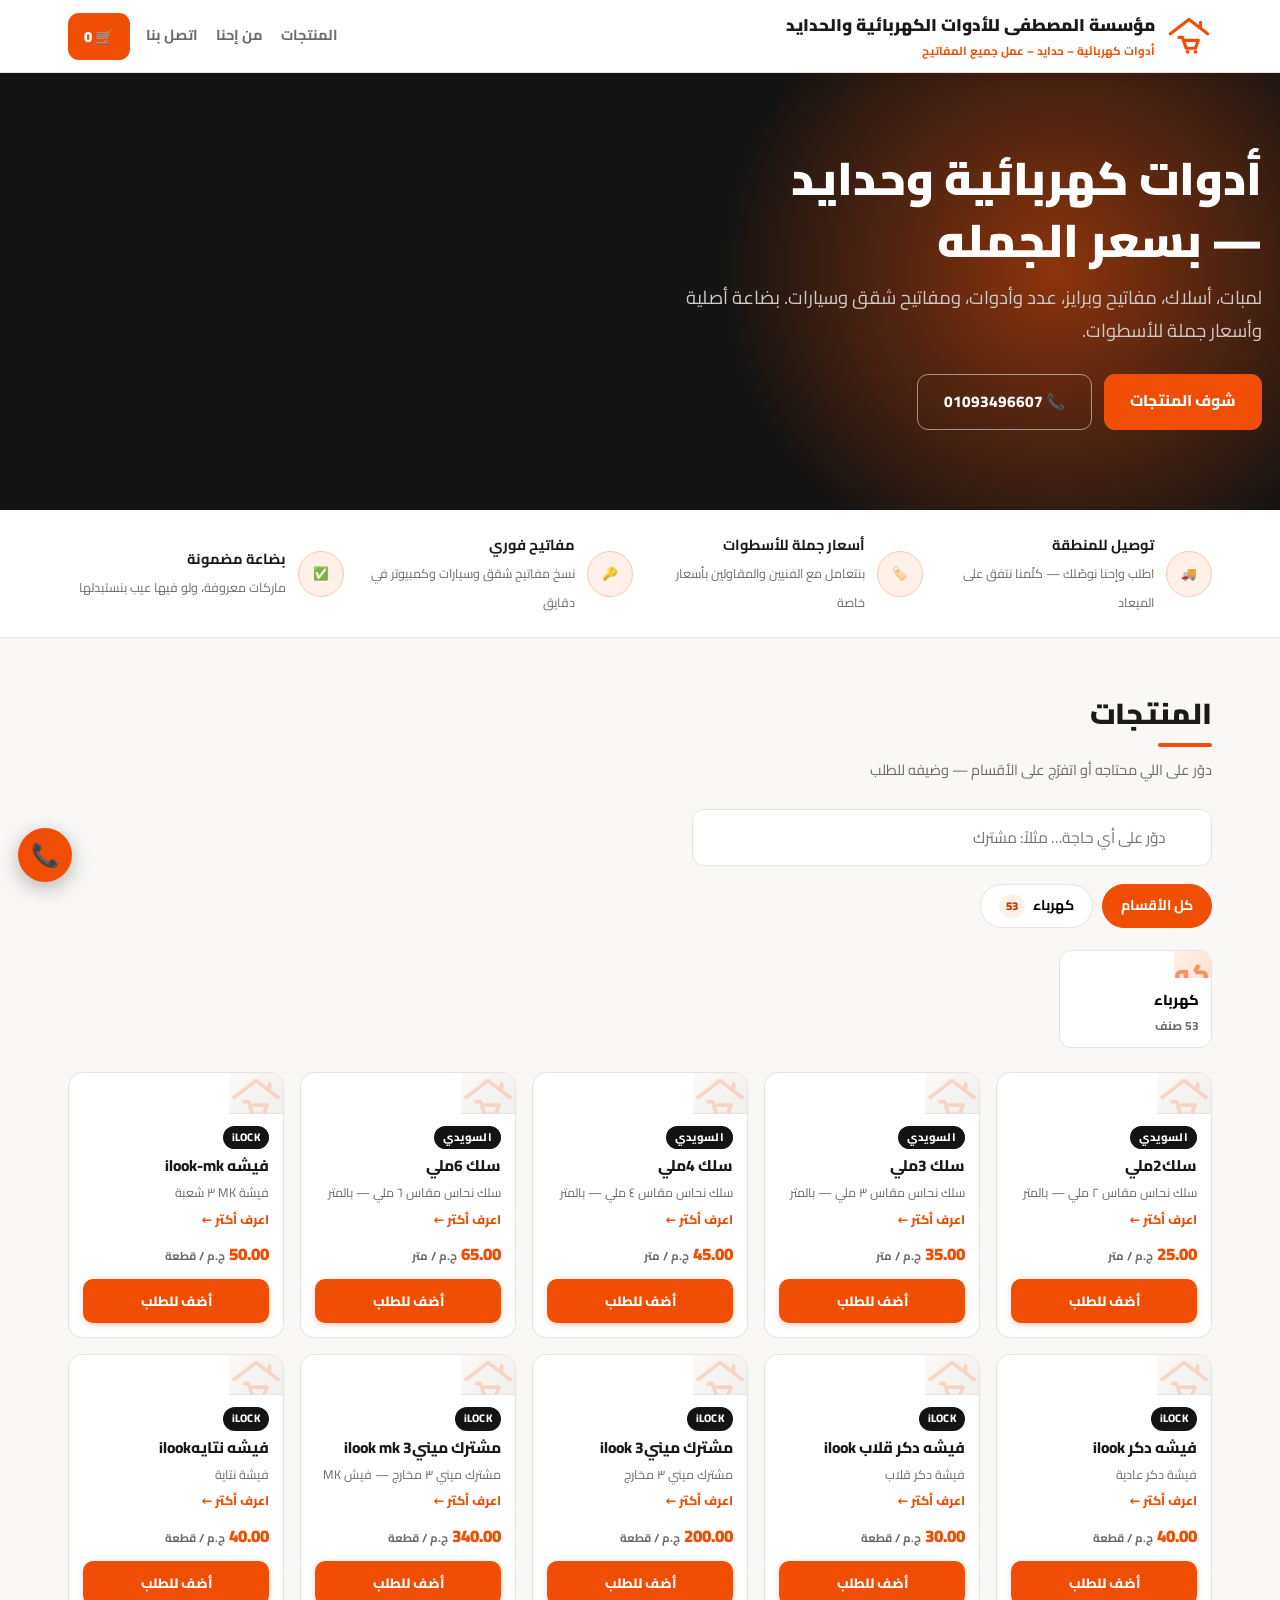
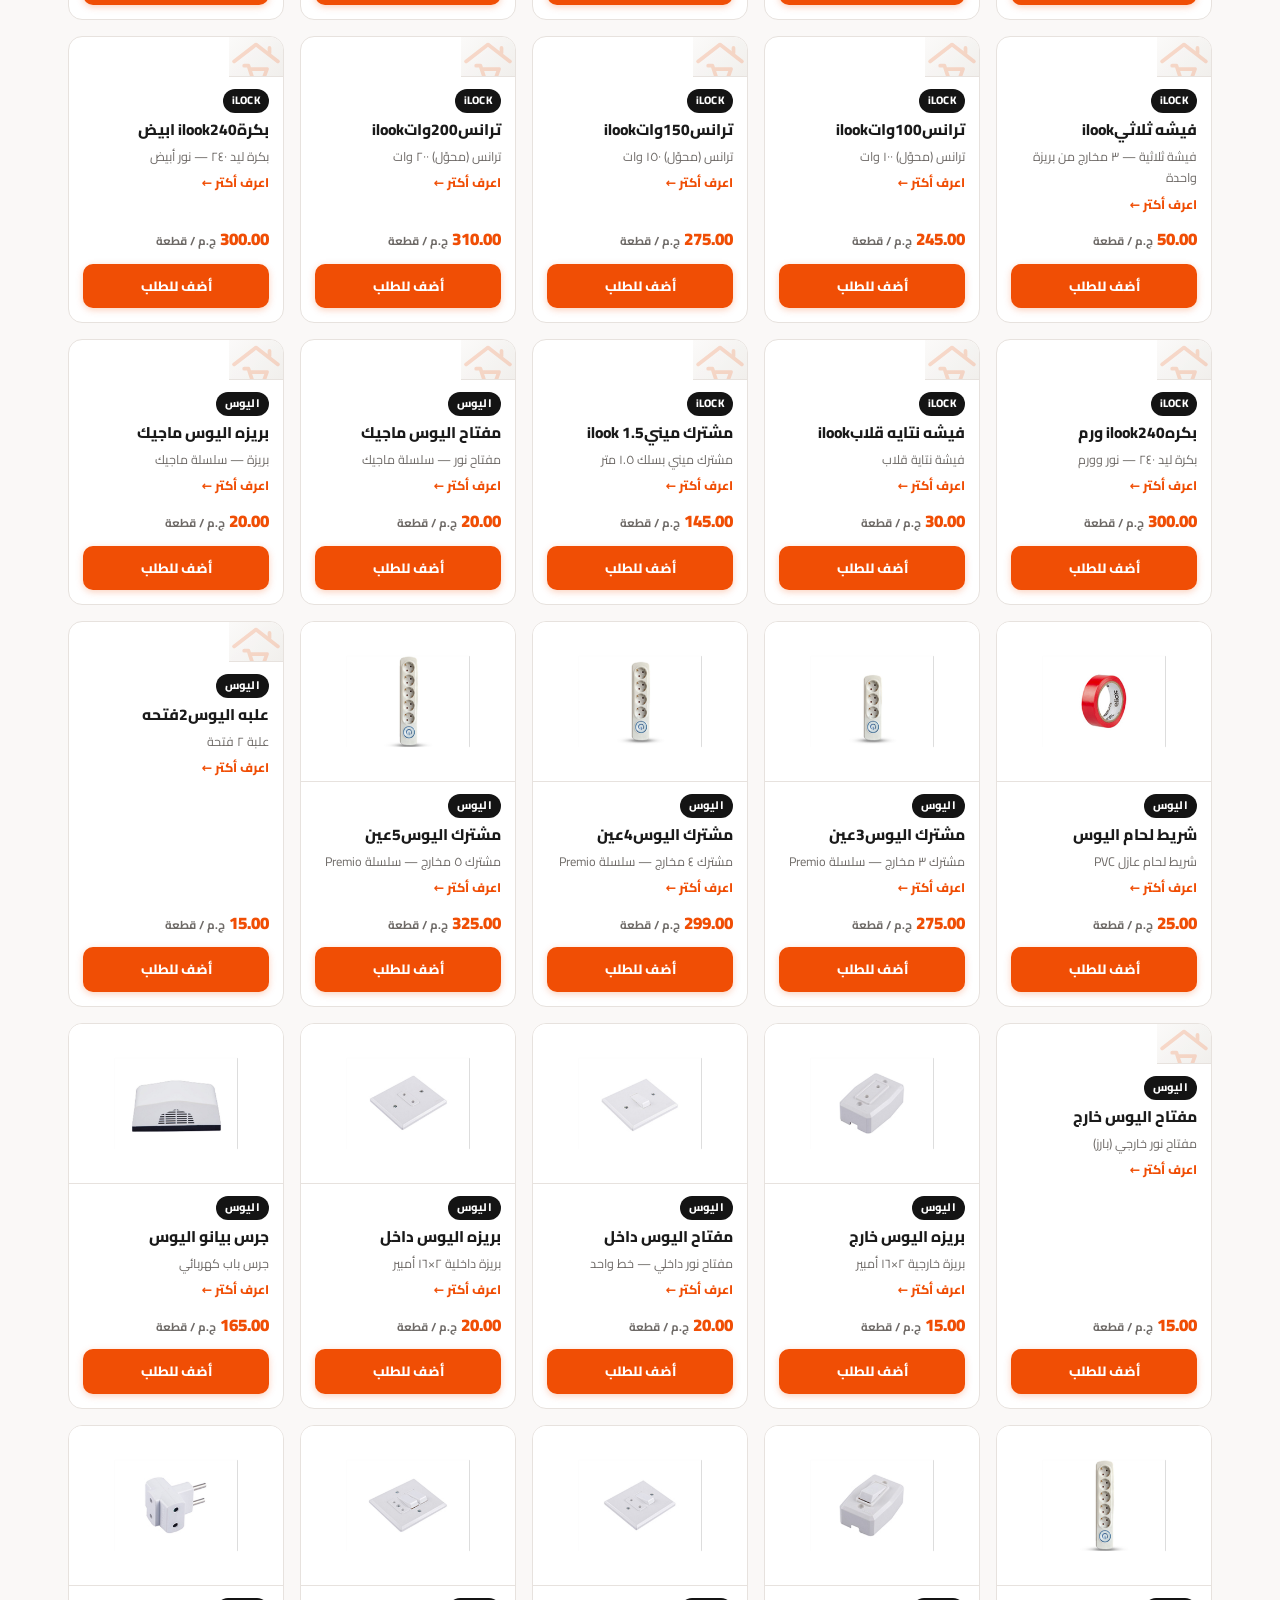
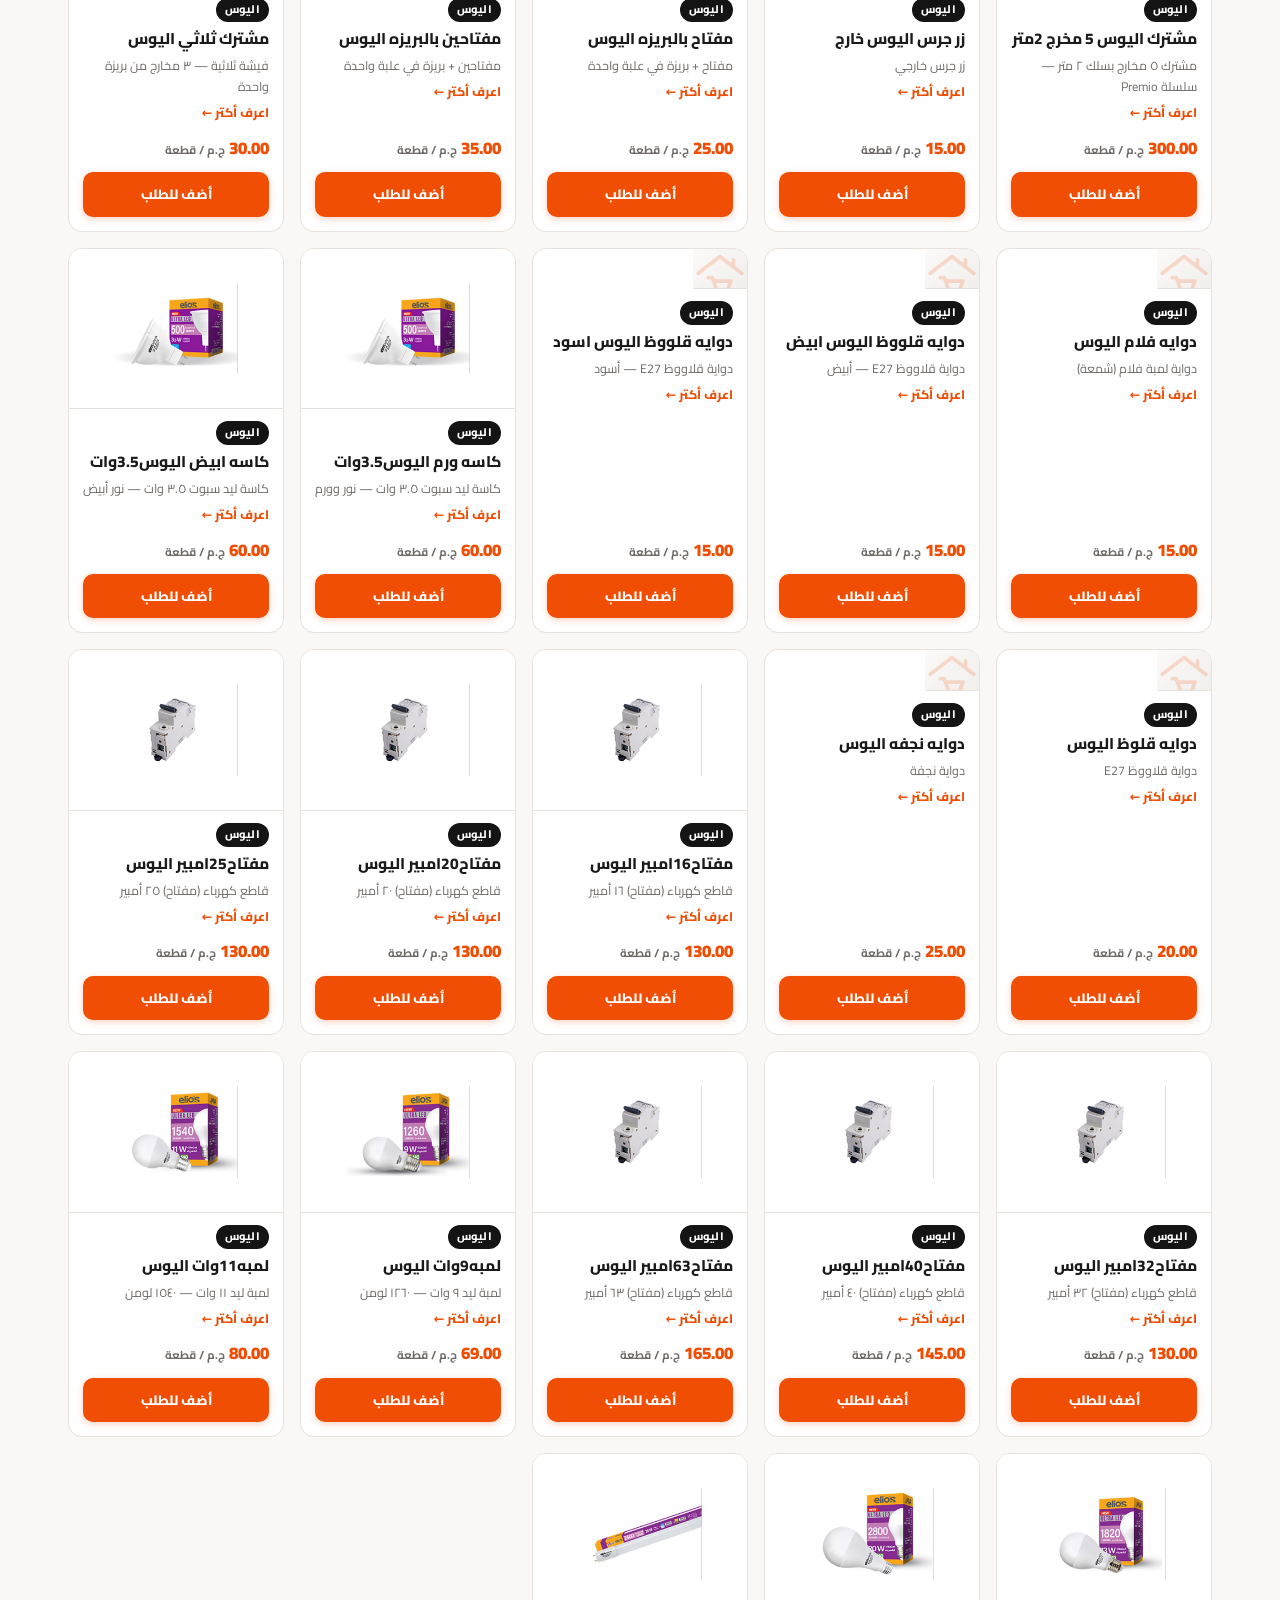
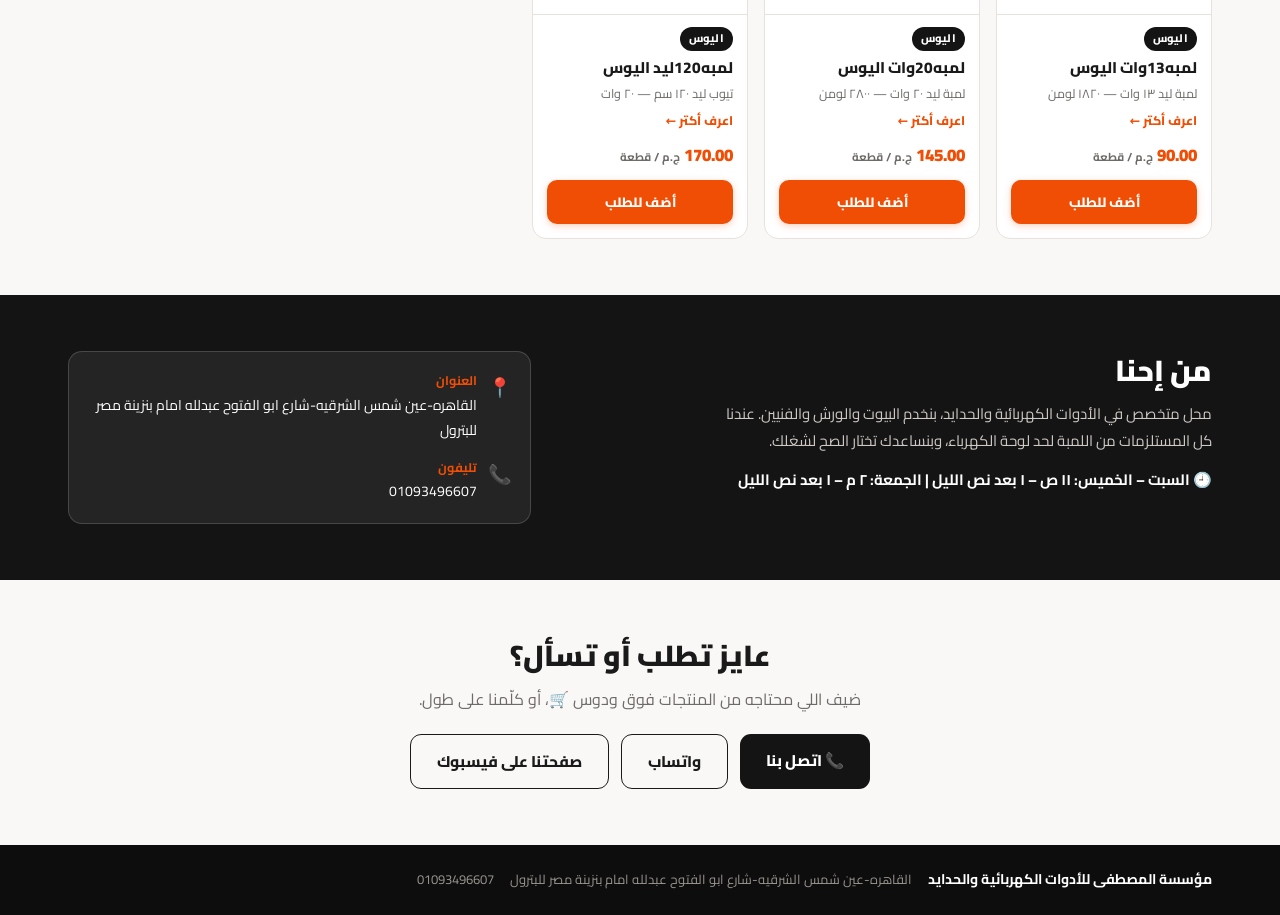
==== commit 0fd1df54: "تحديث الموقع" ====
--- a/store/index.html
+++ b/store/index.html
@@ -780,9 +780,9 @@
           
         </div>
       </article></div><div class="cell" data-path="|1|4|"
-                data-find="مفتاح اليوس ماجيك      كهرباء elios"
-           >
-      <article class="card" data-name="مفتاح اليوس ماجيك" data-price="20" data-brand="">
+                data-find="مفتاح اليوس ماجيك اليوس مفتاح نور — سلسلة ماجيك  مفتاح نور من سلسلة ماجيك بتاعة اليوس وش ناعم سهل التنضيف ضغطة خفيفة وصوت واطي خامة بلاستيك مقاوم النوع مفتاح نور السلسلة ماجيك كهرباء elios"
+           >
+      <article class="card" data-name="مفتاح اليوس ماجيك" data-price="20" data-brand="اليوس">
         <button type="button" class="card-open" aria-label="تفاصيل مفتاح اليوس ماجيك">
           <div class="card-img is-empty"><div class="noimg"><svg viewBox="0 0 64 64" fill="none" stroke="currentColor" stroke-width="4.4"
     stroke-linecap="round" stroke-linejoin="round" aria-hidden="true">
@@ -793,10 +793,10 @@
     <circle cx="41" cy="54" r="2.6" fill="currentColor" stroke="none"/>
   </svg></div></div>
           <div class="card-body">
-            <span class="card-sec">elios</span>
+            <span class="card-sec is-brand">اليوس</span>
             <h3>مفتاح اليوس ماجيك</h3>
-            
-            
+            <p class="card-desc">مفتاح نور — سلسلة ماجيك</p>
+            <span class="more">اعرف أكتر ←</span>
           </div>
         </button>
         <div class="card-foot">
@@ -804,20 +804,22 @@
           <button type="button" class="add" data-name="مفتاح اليوس ماجيك" data-price="20">أضف للطلب</button>
         </div>
         <div class="pdet" hidden>
-          
+          <div class="pd-brand">اليوس</div>
           <div class="pd-path">كهرباء ← elios</div>
           <h3>مفتاح اليوس ماجيك</h3>
           <div class="pd-price">20.00 <small>ج.م / قطعة</small></div>
           
-          
-          
-          
-          
-        </div>
-      </article></div><div class="cell" data-path="|1|4|"
-                data-find="بريزه  اليوس ماجيك      كهرباء elios"
-           >
-      <article class="card" data-name="بريزه  اليوس ماجيك" data-price="20" data-brand="">
+          <p class="pd-lead">مفتاح نور — سلسلة ماجيك</p>
+          <div class="pd-blk"><h4>المميزات</h4>
+            <ul class="pd-feats"><li>مفتاح نور من سلسلة ماجيك بتاعة اليوس</li><li>وش ناعم سهل التنضيف</li><li>ضغطة خفيفة وصوت واطي</li><li>خامة بلاستيك مقاوم</li></ul></div>
+          <div class="pd-blk"><h4>المواصفات</h4>
+            <table class="pd-specs"><tr><th>النوع</th><td>مفتاح نور</td></tr><tr><th>السلسلة</th><td>ماجيك</td></tr></table></div>
+          
+        </div>
+      </article></div><div class="cell" data-path="|1|4|"
+                data-find="بريزه  اليوس ماجيك اليوس بريزة — سلسلة ماجيك  بريزة من سلسلة ماجيك بتاعة اليوس وش ناعم سهل التنضيف تركيب محكم في العلبة خامة بلاستيك مقاوم النوع بريزة السلسلة ماجيك كهرباء elios"
+           >
+      <article class="card" data-name="بريزه  اليوس ماجيك" data-price="20" data-brand="اليوس">
         <button type="button" class="card-open" aria-label="تفاصيل بريزه  اليوس ماجيك">
           <div class="card-img is-empty"><div class="noimg"><svg viewBox="0 0 64 64" fill="none" stroke="currentColor" stroke-width="4.4"
     stroke-linecap="round" stroke-linejoin="round" aria-hidden="true">
@@ -828,10 +830,10 @@
     <circle cx="41" cy="54" r="2.6" fill="currentColor" stroke="none"/>
   </svg></div></div>
           <div class="card-body">
-            <span class="card-sec">elios</span>
+            <span class="card-sec is-brand">اليوس</span>
             <h3>بريزه  اليوس ماجيك</h3>
-            
-            
+            <p class="card-desc">بريزة — سلسلة ماجيك</p>
+            <span class="more">اعرف أكتر ←</span>
           </div>
         </button>
         <div class="card-foot">
@@ -839,14 +841,16 @@
           <button type="button" class="add" data-name="بريزه  اليوس ماجيك" data-price="20">أضف للطلب</button>
         </div>
         <div class="pdet" hidden>
-          
+          <div class="pd-brand">اليوس</div>
           <div class="pd-path">كهرباء ← elios</div>
           <h3>بريزه  اليوس ماجيك</h3>
           <div class="pd-price">20.00 <small>ج.م / قطعة</small></div>
           
-          
-          
-          
+          <p class="pd-lead">بريزة — سلسلة ماجيك</p>
+          <div class="pd-blk"><h4>المميزات</h4>
+            <ul class="pd-feats"><li>بريزة من سلسلة ماجيك بتاعة اليوس</li><li>وش ناعم سهل التنضيف</li><li>تركيب محكم في العلبة</li><li>خامة بلاستيك مقاوم</li></ul></div>
+          <div class="pd-blk"><h4>المواصفات</h4>
+            <table class="pd-specs"><tr><th>النوع</th><td>بريزة</td></tr><tr><th>السلسلة</th><td>ماجيك</td></tr></table></div>
           
         </div>
       </article></div><div class="cell" data-path="|1|4|"
@@ -887,23 +891,16 @@
           
         </div>
       </article></div><div class="cell" data-path="|1|4|"
-                data-find="مشترك اليوس3عين      كهرباء elios"
-           >
-      <article class="card" data-name="مشترك اليوس3عين" data-price="275" data-brand="">
+                data-find="مشترك اليوس3عين اليوس مشترك ٣ مخارج — سلسلة Premio  ٣ مخارج من سلسلة Premio مفتاح تشغيل منوّر — تعرف إنه شغّال بنظرة بدن أبيض وتصميم مرتب مايخدش نظر سلك مرن وفيشة قوية عدد المخارج ٣ السلسلة Premio المفتاح منوّر كهرباء elios"
+           >
+      <article class="card" data-name="مشترك اليوس3عين" data-price="275" data-brand="اليوس">
         <button type="button" class="card-open" aria-label="تفاصيل مشترك اليوس3عين">
-          <div class="card-img is-empty"><div class="noimg"><svg viewBox="0 0 64 64" fill="none" stroke="currentColor" stroke-width="4.4"
-    stroke-linecap="round" stroke-linejoin="round" aria-hidden="true">
-    <path d="M6 29 L32 9 L58 29"/>
-    <path d="M48 13 v6"/>
-    <path d="M18 34 h5 l5 15 h13 l4-11 H25"/>
-    <circle cx="30" cy="54" r="2.6" fill="currentColor" stroke="none"/>
-    <circle cx="41" cy="54" r="2.6" fill="currentColor" stroke="none"/>
-  </svg></div></div>
-          <div class="card-body">
-            <span class="card-sec">elios</span>
+          <div class="card-img"><img src="img/e2026100480298.jpg" alt="مشترك اليوس3عين" loading="lazy"></div>
+          <div class="card-body">
+            <span class="card-sec is-brand">اليوس</span>
             <h3>مشترك اليوس3عين</h3>
-            
-            
+            <p class="card-desc">مشترك ٣ مخارج — سلسلة Premio</p>
+            <span class="more">اعرف أكتر ←</span>
           </div>
         </button>
         <div class="card-foot">
@@ -911,34 +908,36 @@
           <button type="button" class="add" data-name="مشترك اليوس3عين" data-price="275">أضف للطلب</button>
         </div>
         <div class="pdet" hidden>
-          
+          <div class="pd-brand">اليوس</div>
           <div class="pd-path">كهرباء ← elios</div>
           <h3>مشترك اليوس3عين</h3>
           <div class="pd-price">275.00 <small>ج.م / قطعة</small></div>
           
-          
-          
-          
-          
-        </div>
-      </article></div><div class="cell" data-path="|1|4|"
-                data-find="مشترك اليوس4عين      كهرباء elios"
-           >
-      <article class="card" data-name="مشترك اليوس4عين" data-price="299" data-brand="">
+          <div class="pd-gal">
+            <div class="pd-main">
+              <img src="img/e2026100480298.jpg" alt="مشترك اليوس3عين">
+              
+            </div>
+            
+          </div>
+          <p class="pd-lead">مشترك ٣ مخارج — سلسلة Premio</p>
+          <div class="pd-blk"><h4>المميزات</h4>
+            <ul class="pd-feats"><li>٣ مخارج من سلسلة Premio</li><li>مفتاح تشغيل منوّر — تعرف إنه شغّال بنظرة</li><li>بدن أبيض وتصميم مرتب مايخدش نظر</li><li>سلك مرن وفيشة قوية</li></ul></div>
+          <div class="pd-blk"><h4>المواصفات</h4>
+            <table class="pd-specs"><tr><th>عدد المخارج</th><td>٣</td></tr><tr><th>السلسلة</th><td>Premio</td></tr><tr><th>المفتاح</th><td>منوّر</td></tr></table></div>
+          
+        </div>
+      </article></div><div class="cell" data-path="|1|4|"
+                data-find="مشترك اليوس4عين اليوس مشترك ٤ مخارج — سلسلة Premio  ٤ مخارج من سلسلة Premio مفتاح تشغيل منوّر — تعرف إنه شغّال بنظرة بدن أبيض وتصميم مرتب مايخدش نظر سلك مرن وفيشة قوية عدد المخارج ٤ السلسلة Premio المفتاح منوّر كهرباء elios"
+           >
+      <article class="card" data-name="مشترك اليوس4عين" data-price="299" data-brand="اليوس">
         <button type="button" class="card-open" aria-label="تفاصيل مشترك اليوس4عين">
-          <div class="card-img is-empty"><div class="noimg"><svg viewBox="0 0 64 64" fill="none" stroke="currentColor" stroke-width="4.4"
-    stroke-linecap="round" stroke-linejoin="round" aria-hidden="true">
-    <path d="M6 29 L32 9 L58 29"/>
-    <path d="M48 13 v6"/>
-    <path d="M18 34 h5 l5 15 h13 l4-11 H25"/>
-    <circle cx="30" cy="54" r="2.6" fill="currentColor" stroke="none"/>
-    <circle cx="41" cy="54" r="2.6" fill="currentColor" stroke="none"/>
-  </svg></div></div>
-          <div class="card-body">
-            <span class="card-sec">elios</span>
+          <div class="card-img"><img src="img/e2026100486619.jpg" alt="مشترك اليوس4عين" loading="lazy"></div>
+          <div class="card-body">
+            <span class="card-sec is-brand">اليوس</span>
             <h3>مشترك اليوس4عين</h3>
-            
-            
+            <p class="card-desc">مشترك ٤ مخارج — سلسلة Premio</p>
+            <span class="more">اعرف أكتر ←</span>
           </div>
         </button>
         <div class="card-foot">
@@ -946,34 +945,36 @@
           <button type="button" class="add" data-name="مشترك اليوس4عين" data-price="299">أضف للطلب</button>
         </div>
         <div class="pdet" hidden>
-          
+          <div class="pd-brand">اليوس</div>
           <div class="pd-path">كهرباء ← elios</div>
           <h3>مشترك اليوس4عين</h3>
           <div class="pd-price">299.00 <small>ج.م / قطعة</small></div>
           
-          
-          
-          
-          
-        </div>
-      </article></div><div class="cell" data-path="|1|4|"
-                data-find="مشترك اليوس5عين      كهرباء elios"
-           >
-      <article class="card" data-name="مشترك اليوس5عين" data-price="325" data-brand="">
+          <div class="pd-gal">
+            <div class="pd-main">
+              <img src="img/e2026100486619.jpg" alt="مشترك اليوس4عين">
+              
+            </div>
+            
+          </div>
+          <p class="pd-lead">مشترك ٤ مخارج — سلسلة Premio</p>
+          <div class="pd-blk"><h4>المميزات</h4>
+            <ul class="pd-feats"><li>٤ مخارج من سلسلة Premio</li><li>مفتاح تشغيل منوّر — تعرف إنه شغّال بنظرة</li><li>بدن أبيض وتصميم مرتب مايخدش نظر</li><li>سلك مرن وفيشة قوية</li></ul></div>
+          <div class="pd-blk"><h4>المواصفات</h4>
+            <table class="pd-specs"><tr><th>عدد المخارج</th><td>٤</td></tr><tr><th>السلسلة</th><td>Premio</td></tr><tr><th>المفتاح</th><td>منوّر</td></tr></table></div>
+          
+        </div>
+      </article></div><div class="cell" data-path="|1|4|"
+                data-find="مشترك اليوس5عين اليوس مشترك ٥ مخارج — سلسلة Premio  ٥ مخارج من سلسلة Premio مفتاح تشغيل منوّر — تعرف إنه شغّال بنظرة بدن أبيض وتصميم مرتب مايخدش نظر سلك مرن وفيشة قوية عدد المخارج ٥ السلسلة Premio المفتاح منوّر كهرباء elios"
+           >
+      <article class="card" data-name="مشترك اليوس5عين" data-price="325" data-brand="اليوس">
         <button type="button" class="card-open" aria-label="تفاصيل مشترك اليوس5عين">
-          <div class="card-img is-empty"><div class="noimg"><svg viewBox="0 0 64 64" fill="none" stroke="currentColor" stroke-width="4.4"
-    stroke-linecap="round" stroke-linejoin="round" aria-hidden="true">
-    <path d="M6 29 L32 9 L58 29"/>
-    <path d="M48 13 v6"/>
-    <path d="M18 34 h5 l5 15 h13 l4-11 H25"/>
-    <circle cx="30" cy="54" r="2.6" fill="currentColor" stroke="none"/>
-    <circle cx="41" cy="54" r="2.6" fill="currentColor" stroke="none"/>
-  </svg></div></div>
-          <div class="card-body">
-            <span class="card-sec">elios</span>
+          <div class="card-img"><img src="img/e2026100406684.jpg" alt="مشترك اليوس5عين" loading="lazy"></div>
+          <div class="card-body">
+            <span class="card-sec is-brand">اليوس</span>
             <h3>مشترك اليوس5عين</h3>
-            
-            
+            <p class="card-desc">مشترك ٥ مخارج — سلسلة Premio</p>
+            <span class="more">اعرف أكتر ←</span>
           </div>
         </button>
         <div class="card-foot">
@@ -981,20 +982,29 @@
           <button type="button" class="add" data-name="مشترك اليوس5عين" data-price="325">أضف للطلب</button>
         </div>
         <div class="pdet" hidden>
-          
+          <div class="pd-brand">اليوس</div>
           <div class="pd-path">كهرباء ← elios</div>
           <h3>مشترك اليوس5عين</h3>
           <div class="pd-price">325.00 <small>ج.م / قطعة</small></div>
           
-          
-          
-          
-          
-        </div>
-      </article></div><div class="cell" data-path="|1|4|"
-                data-find="علبه اليوس2فتحه      كهرباء elios"
-           >
-      <article class="card" data-name="علبه اليوس2فتحه" data-price="15" data-brand="">
+          <div class="pd-gal">
+            <div class="pd-main">
+              <img src="img/e2026100406684.jpg" alt="مشترك اليوس5عين">
+              
+            </div>
+            
+          </div>
+          <p class="pd-lead">مشترك ٥ مخارج — سلسلة Premio</p>
+          <div class="pd-blk"><h4>المميزات</h4>
+            <ul class="pd-feats"><li>٥ مخارج من سلسلة Premio</li><li>مفتاح تشغيل منوّر — تعرف إنه شغّال بنظرة</li><li>بدن أبيض وتصميم مرتب مايخدش نظر</li><li>سلك مرن وفيشة قوية</li></ul></div>
+          <div class="pd-blk"><h4>المواصفات</h4>
+            <table class="pd-specs"><tr><th>عدد المخارج</th><td>٥</td></tr><tr><th>السلسلة</th><td>Premio</td></tr><tr><th>المفتاح</th><td>منوّر</td></tr></table></div>
+          
+        </div>
+      </article></div><div class="cell" data-path="|1|4|"
+                data-find="علبه اليوس2فتحه اليوس علبة ٢ فتحة  علبة بفتحتين — بتاخد مفتاحين أو مفتاح وبريزة بتنظّم شكل الحيطة وتجمع القطع في مكان واحد خامة بلاستيك مقاوم تركيب سهل عدد الفتحات ٢ كهرباء elios"
+           >
+      <article class="card" data-name="علبه اليوس2فتحه" data-price="15" data-brand="اليوس">
         <button type="button" class="card-open" aria-label="تفاصيل علبه اليوس2فتحه">
           <div class="card-img is-empty"><div class="noimg"><svg viewBox="0 0 64 64" fill="none" stroke="currentColor" stroke-width="4.4"
     stroke-linecap="round" stroke-linejoin="round" aria-hidden="true">
@@ -1005,10 +1015,10 @@
     <circle cx="41" cy="54" r="2.6" fill="currentColor" stroke="none"/>
   </svg></div></div>
           <div class="card-body">
-            <span class="card-sec">elios</span>
+            <span class="card-sec is-brand">اليوس</span>
             <h3>علبه اليوس2فتحه</h3>
-            
-            
+            <p class="card-desc">علبة ٢ فتحة</p>
+            <span class="more">اعرف أكتر ←</span>
           </div>
         </button>
         <div class="card-foot">
@@ -1016,20 +1026,22 @@
           <button type="button" class="add" data-name="علبه اليوس2فتحه" data-price="15">أضف للطلب</button>
         </div>
         <div class="pdet" hidden>
-          
+          <div class="pd-brand">اليوس</div>
           <div class="pd-path">كهرباء ← elios</div>
           <h3>علبه اليوس2فتحه</h3>
           <div class="pd-price">15.00 <small>ج.م / قطعة</small></div>
           
-          
-          
-          
-          
-        </div>
-      </article></div><div class="cell" data-path="|1|4|"
-                data-find="مفتاح اليوس خارج      كهرباء elios"
-           >
-      <article class="card" data-name="مفتاح اليوس خارج" data-price="15" data-brand="">
+          <p class="pd-lead">علبة ٢ فتحة</p>
+          <div class="pd-blk"><h4>المميزات</h4>
+            <ul class="pd-feats"><li>علبة بفتحتين — بتاخد مفتاحين أو مفتاح وبريزة</li><li>بتنظّم شكل الحيطة وتجمع القطع في مكان واحد</li><li>خامة بلاستيك مقاوم</li><li>تركيب سهل</li></ul></div>
+          <div class="pd-blk"><h4>المواصفات</h4>
+            <table class="pd-specs"><tr><th>عدد الفتحات</th><td>٢</td></tr></table></div>
+          
+        </div>
+      </article></div><div class="cell" data-path="|1|4|"
+                data-find="مفتاح اليوس خارج اليوس مفتاح نور خارجي (بارز)  مفتاح نور بعلبة بارزة على الحيطة تركيب خارجي من غير ما تكسّر الحيطة مناسب للإضافات والتعديلات السريعة خامة بلاستيك مقاوم النوع مفتاح نور التركيب خارجي (بارز) كهرباء elios"
+           >
+      <article class="card" data-name="مفتاح اليوس خارج" data-price="15" data-brand="اليوس">
         <button type="button" class="card-open" aria-label="تفاصيل مفتاح اليوس خارج">
           <div class="card-img is-empty"><div class="noimg"><svg viewBox="0 0 64 64" fill="none" stroke="currentColor" stroke-width="4.4"
     stroke-linecap="round" stroke-linejoin="round" aria-hidden="true">
@@ -1040,10 +1052,10 @@
     <circle cx="41" cy="54" r="2.6" fill="currentColor" stroke="none"/>
   </svg></div></div>
           <div class="card-body">
-            <span class="card-sec">elios</span>
+            <span class="card-sec is-brand">اليوس</span>
             <h3>مفتاح اليوس خارج</h3>
-            
-            
+            <p class="card-desc">مفتاح نور خارجي (بارز)</p>
+            <span class="more">اعرف أكتر ←</span>
           </div>
         </button>
         <div class="card-foot">
@@ -1051,14 +1063,16 @@
           <button type="button" class="add" data-name="مفتاح اليوس خارج" data-price="15">أضف للطلب</button>
         </div>
         <div class="pdet" hidden>
-          
+          <div class="pd-brand">اليوس</div>
           <div class="pd-path">كهرباء ← elios</div>
           <h3>مفتاح اليوس خارج</h3>
           <div class="pd-price">15.00 <small>ج.م / قطعة</small></div>
           
-          
-          
-          
+          <p class="pd-lead">مفتاح نور خارجي (بارز)</p>
+          <div class="pd-blk"><h4>المميزات</h4>
+            <ul class="pd-feats"><li>مفتاح نور بعلبة بارزة على الحيطة</li><li>تركيب خارجي من غير ما تكسّر الحيطة</li><li>مناسب للإضافات والتعديلات السريعة</li><li>خامة بلاستيك مقاوم</li></ul></div>
+          <div class="pd-blk"><h4>المواصفات</h4>
+            <table class="pd-specs"><tr><th>النوع</th><td>مفتاح نور</td></tr><tr><th>التركيب</th><td>خارجي (بارز)</td></tr></table></div>
           
         </div>
       </article></div><div class="cell" data-path="|1|4|"
@@ -1210,23 +1224,16 @@
           
         </div>
       </article></div><div class="cell" data-path="|1|4|"
-                data-find="مشترك اليوس 5 مخرج 2متر      كهرباء elios"
-           >
-      <article class="card" data-name="مشترك اليوس 5 مخرج 2متر" data-price="300" data-brand="">
+                data-find="مشترك اليوس 5 مخرج 2متر اليوس مشترك ٥ مخارج بسلك ٢ متر — سلسلة Premio  ٥ مخارج وسلك ٢ متر — يوصل للبريزة البعيدة مفتاح تشغيل منوّر — تعرف إنه شغّال بنظرة من سلسلة Premio بدن أبيض وتصميم مرتب مايخدش نظر عدد المخارج ٥ طول السلك ٢ متر السلسلة Premio المفتاح منوّر كهرباء elios"
+           >
+      <article class="card" data-name="مشترك اليوس 5 مخرج 2متر" data-price="300" data-brand="اليوس">
         <button type="button" class="card-open" aria-label="تفاصيل مشترك اليوس 5 مخرج 2متر">
-          <div class="card-img is-empty"><div class="noimg"><svg viewBox="0 0 64 64" fill="none" stroke="currentColor" stroke-width="4.4"
-    stroke-linecap="round" stroke-linejoin="round" aria-hidden="true">
-    <path d="M6 29 L32 9 L58 29"/>
-    <path d="M48 13 v6"/>
-    <path d="M18 34 h5 l5 15 h13 l4-11 H25"/>
-    <circle cx="30" cy="54" r="2.6" fill="currentColor" stroke="none"/>
-    <circle cx="41" cy="54" r="2.6" fill="currentColor" stroke="none"/>
-  </svg></div></div>
-          <div class="card-body">
-            <span class="card-sec">elios</span>
+          <div class="card-img"><img src="img/e2026100406684.jpg" alt="مشترك اليوس 5 مخرج 2متر" loading="lazy"></div>
+          <div class="card-body">
+            <span class="card-sec is-brand">اليوس</span>
             <h3>مشترك اليوس 5 مخرج 2متر</h3>
-            
-            
+            <p class="card-desc">مشترك ٥ مخارج بسلك ٢ متر — سلسلة Premio</p>
+            <span class="more">اعرف أكتر ←</span>
           </div>
         </button>
         <div class="card-foot">
@@ -1234,14 +1241,23 @@
           <button type="button" class="add" data-name="مشترك اليوس 5 مخرج 2متر" data-price="300">أضف للطلب</button>
         </div>
         <div class="pdet" hidden>
-          
+          <div class="pd-brand">اليوس</div>
           <div class="pd-path">كهرباء ← elios</div>
           <h3>مشترك اليوس 5 مخرج 2متر</h3>
           <div class="pd-price">300.00 <small>ج.م / قطعة</small></div>
           
-          
-          
-          
+          <div class="pd-gal">
+            <div class="pd-main">
+              <img src="img/e2026100406684.jpg" alt="مشترك اليوس 5 مخرج 2متر">
+              
+            </div>
+            
+          </div>
+          <p class="pd-lead">مشترك ٥ مخارج بسلك ٢ متر — سلسلة Premio</p>
+          <div class="pd-blk"><h4>المميزات</h4>
+            <ul class="pd-feats"><li>٥ مخارج وسلك ٢ متر — يوصل للبريزة البعيدة</li><li>مفتاح تشغيل منوّر — تعرف إنه شغّال بنظرة</li><li>من سلسلة Premio</li><li>بدن أبيض وتصميم مرتب مايخدش نظر</li></ul></div>
+          <div class="pd-blk"><h4>المواصفات</h4>
+            <table class="pd-specs"><tr><th>عدد المخارج</th><td>٥</td></tr><tr><th>طول السلك</th><td>٢ متر</td></tr><tr><th>السلسلة</th><td>Premio</td></tr><tr><th>المفتاح</th><td>منوّر</td></tr></table></div>
           
         </div>
       </article></div><div class="cell" data-path="|1|4|"
@@ -1356,23 +1372,16 @@
           
         </div>
       </article></div><div class="cell" data-path="|1|4|"
-                data-find="مشترك ثلاثي اليوس      كهرباء elios"
-           >
-      <article class="card" data-name="مشترك ثلاثي اليوس" data-price="30" data-brand="">
+                data-find="مشترك ثلاثي اليوس اليوس فيشة ثلاثية — ٣ مخارج من بريزة واحدة  بتحوّل البريزة الواحدة لـ ٣ مخارج من غير سلك — بتتركب في البريزة على طول حجم صغير مايخدش مكان خامة بلاستيك مقاوم للحرارة عدد المخارج ٣ النوع فيشة مباشرة من غير سلك كهرباء elios"
+           >
+      <article class="card" data-name="مشترك ثلاثي اليوس" data-price="30" data-brand="اليوس">
         <button type="button" class="card-open" aria-label="تفاصيل مشترك ثلاثي اليوس">
-          <div class="card-img is-empty"><div class="noimg"><svg viewBox="0 0 64 64" fill="none" stroke="currentColor" stroke-width="4.4"
-    stroke-linecap="round" stroke-linejoin="round" aria-hidden="true">
-    <path d="M6 29 L32 9 L58 29"/>
-    <path d="M48 13 v6"/>
-    <path d="M18 34 h5 l5 15 h13 l4-11 H25"/>
-    <circle cx="30" cy="54" r="2.6" fill="currentColor" stroke="none"/>
-    <circle cx="41" cy="54" r="2.6" fill="currentColor" stroke="none"/>
-  </svg></div></div>
-          <div class="card-body">
-            <span class="card-sec">elios</span>
+          <div class="card-img"><img src="img/e2026100478802.jpg" alt="مشترك ثلاثي اليوس" loading="lazy"></div>
+          <div class="card-body">
+            <span class="card-sec is-brand">اليوس</span>
             <h3>مشترك ثلاثي اليوس</h3>
-            
-            
+            <p class="card-desc">فيشة ثلاثية — ٣ مخارج من بريزة واحدة</p>
+            <span class="more">اعرف أكتر ←</span>
           </div>
         </button>
         <div class="card-foot">
@@ -1380,20 +1389,29 @@
           <button type="button" class="add" data-name="مشترك ثلاثي اليوس" data-price="30">أضف للطلب</button>
         </div>
         <div class="pdet" hidden>
-          
+          <div class="pd-brand">اليوس</div>
           <div class="pd-path">كهرباء ← elios</div>
           <h3>مشترك ثلاثي اليوس</h3>
           <div class="pd-price">30.00 <small>ج.م / قطعة</small></div>
           
-          
-          
-          
-          
-        </div>
-      </article></div><div class="cell" data-path="|1|4|"
-                data-find="دوايه فلام اليوس      كهرباء elios"
-           >
-      <article class="card" data-name="دوايه فلام اليوس" data-price="15" data-brand="">
+          <div class="pd-gal">
+            <div class="pd-main">
+              <img src="img/e2026100478802.jpg" alt="مشترك ثلاثي اليوس">
+              
+            </div>
+            
+          </div>
+          <p class="pd-lead">فيشة ثلاثية — ٣ مخارج من بريزة واحدة</p>
+          <div class="pd-blk"><h4>المميزات</h4>
+            <ul class="pd-feats"><li>بتحوّل البريزة الواحدة لـ ٣ مخارج</li><li>من غير سلك — بتتركب في البريزة على طول</li><li>حجم صغير مايخدش مكان</li><li>خامة بلاستيك مقاوم للحرارة</li></ul></div>
+          <div class="pd-blk"><h4>المواصفات</h4>
+            <table class="pd-specs"><tr><th>عدد المخارج</th><td>٣</td></tr><tr><th>النوع</th><td>فيشة مباشرة من غير سلك</td></tr></table></div>
+          
+        </div>
+      </article></div><div class="cell" data-path="|1|4|"
+                data-find="دوايه فلام اليوس اليوس دواية لمبة فلام (شمعة)  دواية للمبات الفلام والشمعة الصغيرة مناسبة للنجف وأبليكات الحيطة خامة مقاومة للحرارة تركيب سهل على السلك النوع دواية لمبة فلام كهرباء elios"
+           >
+      <article class="card" data-name="دوايه فلام اليوس" data-price="15" data-brand="اليوس">
         <button type="button" class="card-open" aria-label="تفاصيل دوايه فلام اليوس">
           <div class="card-img is-empty"><div class="noimg"><svg viewBox="0 0 64 64" fill="none" stroke="currentColor" stroke-width="4.4"
     stroke-linecap="round" stroke-linejoin="round" aria-hidden="true">
@@ -1404,10 +1422,10 @@
     <circle cx="41" cy="54" r="2.6" fill="currentColor" stroke="none"/>
   </svg></div></div>
           <div class="card-body">
-            <span class="card-sec">elios</span>
+            <span class="card-sec is-brand">اليوس</span>
             <h3>دوايه فلام اليوس</h3>
-            
-            
+            <p class="card-desc">دواية لمبة فلام (شمعة)</p>
+            <span class="more">اعرف أكتر ←</span>
           </div>
         </button>
         <div class="card-foot">
@@ -1415,20 +1433,22 @@
           <button type="button" class="add" data-name="دوايه فلام اليوس" data-price="15">أضف للطلب</button>
         </div>
         <div class="pdet" hidden>
-          
+          <div class="pd-brand">اليوس</div>
           <div class="pd-path">كهرباء ← elios</div>
           <h3>دوايه فلام اليوس</h3>
           <div class="pd-price">15.00 <small>ج.م / قطعة</small></div>
           
-          
-          
-          
-          
-        </div>
-      </article></div><div class="cell" data-path="|1|4|"
-                data-find="دوايه قلووظ اليوس ابيض      كهرباء elios"
-           >
-      <article class="card" data-name="دوايه قلووظ اليوس ابيض" data-price="15" data-brand="">
+          <p class="pd-lead">دواية لمبة فلام (شمعة)</p>
+          <div class="pd-blk"><h4>المميزات</h4>
+            <ul class="pd-feats"><li>دواية للمبات الفلام والشمعة الصغيرة</li><li>مناسبة للنجف وأبليكات الحيطة</li><li>خامة مقاومة للحرارة</li><li>تركيب سهل على السلك</li></ul></div>
+          <div class="pd-blk"><h4>المواصفات</h4>
+            <table class="pd-specs"><tr><th>النوع</th><td>دواية لمبة فلام</td></tr></table></div>
+          
+        </div>
+      </article></div><div class="cell" data-path="|1|4|"
+                data-find="دوايه قلووظ اليوس ابيض اليوس دواية قلاووظ E27 — أبيض  دواية قلاووظ مقاس E27 (الدواية العادية الكبيرة) لون أبيض خامة مقاومة للحرارة بتاخد كل لمبات الليد والعادي القلاووظ المقاس E27 قلاووظ اللون أبيض كهرباء elios"
+           >
+      <article class="card" data-name="دوايه قلووظ اليوس ابيض" data-price="15" data-brand="اليوس">
         <button type="button" class="card-open" aria-label="تفاصيل دوايه قلووظ اليوس ابيض">
           <div class="card-img is-empty"><div class="noimg"><svg viewBox="0 0 64 64" fill="none" stroke="currentColor" stroke-width="4.4"
     stroke-linecap="round" stroke-linejoin="round" aria-hidden="true">
@@ -1439,10 +1459,10 @@
     <circle cx="41" cy="54" r="2.6" fill="currentColor" stroke="none"/>
   </svg></div></div>
           <div class="card-body">
-            <span class="card-sec">elios</span>
+            <span class="card-sec is-brand">اليوس</span>
             <h3>دوايه قلووظ اليوس ابيض</h3>
-            
-            
+            <p class="card-desc">دواية قلاووظ E27 — أبيض</p>
+            <span class="more">اعرف أكتر ←</span>
           </div>
         </button>
         <div class="card-foot">
@@ -1450,20 +1470,22 @@
           <button type="button" class="add" data-name="دوايه قلووظ اليوس ابيض" data-price="15">أضف للطلب</button>
         </div>
         <div class="pdet" hidden>
-          
+          <div class="pd-brand">اليوس</div>
           <div class="pd-path">كهرباء ← elios</div>
           <h3>دوايه قلووظ اليوس ابيض</h3>
           <div class="pd-price">15.00 <small>ج.م / قطعة</small></div>
           
-          
-          
-          
-          
-        </div>
-      </article></div><div class="cell" data-path="|1|4|"
-                data-find="دوايه قلووظ اليوس اسود      كهرباء elios"
-           >
-      <article class="card" data-name="دوايه قلووظ اليوس اسود" data-price="15" data-brand="">
+          <p class="pd-lead">دواية قلاووظ E27 — أبيض</p>
+          <div class="pd-blk"><h4>المميزات</h4>
+            <ul class="pd-feats"><li>دواية قلاووظ مقاس E27 (الدواية العادية الكبيرة)</li><li>لون أبيض</li><li>خامة مقاومة للحرارة</li><li>بتاخد كل لمبات الليد والعادي القلاووظ</li></ul></div>
+          <div class="pd-blk"><h4>المواصفات</h4>
+            <table class="pd-specs"><tr><th>المقاس</th><td>E27 قلاووظ</td></tr><tr><th>اللون</th><td>أبيض</td></tr></table></div>
+          
+        </div>
+      </article></div><div class="cell" data-path="|1|4|"
+                data-find="دوايه قلووظ اليوس اسود اليوس دواية قلاووظ E27 — أسود  دواية قلاووظ مقاس E27 (الدواية العادية الكبيرة) لون أسود خامة مقاومة للحرارة بتاخد كل لمبات الليد والعادي القلاووظ المقاس E27 قلاووظ اللون أسود كهرباء elios"
+           >
+      <article class="card" data-name="دوايه قلووظ اليوس اسود" data-price="15" data-brand="اليوس">
         <button type="button" class="card-open" aria-label="تفاصيل دوايه قلووظ اليوس اسود">
           <div class="card-img is-empty"><div class="noimg"><svg viewBox="0 0 64 64" fill="none" stroke="currentColor" stroke-width="4.4"
     stroke-linecap="round" stroke-linejoin="round" aria-hidden="true">
@@ -1474,10 +1496,10 @@
     <circle cx="41" cy="54" r="2.6" fill="currentColor" stroke="none"/>
   </svg></div></div>
           <div class="card-body">
-            <span class="card-sec">elios</span>
+            <span class="card-sec is-brand">اليوس</span>
             <h3>دوايه قلووظ اليوس اسود</h3>
-            
-            
+            <p class="card-desc">دواية قلاووظ E27 — أسود</p>
+            <span class="more">اعرف أكتر ←</span>
           </div>
         </button>
         <div class="card-foot">
@@ -1485,14 +1507,16 @@
           <button type="button" class="add" data-name="دوايه قلووظ اليوس اسود" data-price="15">أضف للطلب</button>
         </div>
         <div class="pdet" hidden>
-          
+          <div class="pd-brand">اليوس</div>
           <div class="pd-path">كهرباء ← elios</div>
           <h3>دوايه قلووظ اليوس اسود</h3>
           <div class="pd-price">15.00 <small>ج.م / قطعة</small></div>
           
-          
-          
-          
+          <p class="pd-lead">دواية قلاووظ E27 — أسود</p>
+          <div class="pd-blk"><h4>المميزات</h4>
+            <ul class="pd-feats"><li>دواية قلاووظ مقاس E27 (الدواية العادية الكبيرة)</li><li>لون أسود</li><li>خامة مقاومة للحرارة</li><li>بتاخد كل لمبات الليد والعادي القلاووظ</li></ul></div>
+          <div class="pd-blk"><h4>المواصفات</h4>
+            <table class="pd-specs"><tr><th>المقاس</th><td>E27 قلاووظ</td></tr><tr><th>اللون</th><td>أسود</td></tr></table></div>
           
         </div>
       </article></div><div class="cell" data-path="|1|4|"
@@ -1570,9 +1594,9 @@
           
         </div>
       </article></div><div class="cell" data-path="|1|4|"
-                data-find="دوايه قلوظ اليوس      كهرباء elios"
-           >
-      <article class="card" data-name="دوايه قلوظ اليوس" data-price="20" data-brand="">
+                data-find="دوايه قلوظ اليوس اليوس دواية قلاووظ E27  دواية قلاووظ مقاس E27 (الدواية العادية الكبيرة) خامة مقاومة للحرارة بتاخد كل لمبات الليد والعادي القلاووظ تركيب سهل على السلك المقاس E27 قلاووظ كهرباء elios"
+           >
+      <article class="card" data-name="دوايه قلوظ اليوس" data-price="20" data-brand="اليوس">
         <button type="button" class="card-open" aria-label="تفاصيل دوايه قلوظ اليوس">
           <div class="card-img is-empty"><div class="noimg"><svg viewBox="0 0 64 64" fill="none" stroke="currentColor" stroke-width="4.4"
     stroke-linecap="round" stroke-linejoin="round" aria-hidden="true">
@@ -1583,10 +1607,10 @@
     <circle cx="41" cy="54" r="2.6" fill="currentColor" stroke="none"/>
   </svg></div></div>
           <div class="card-body">
-            <span class="card-sec">elios</span>
+            <span class="card-sec is-brand">اليوس</span>
             <h3>دوايه قلوظ اليوس</h3>
-            
-            
+            <p class="card-desc">دواية قلاووظ E27</p>
+            <span class="more">اعرف أكتر ←</span>
           </div>
         </button>
         <div class="card-foot">
@@ -1594,20 +1618,22 @@
           <button type="button" class="add" data-name="دوايه قلوظ اليوس" data-price="20">أضف للطلب</button>
         </div>
         <div class="pdet" hidden>
-          
+          <div class="pd-brand">اليوس</div>
           <div class="pd-path">كهرباء ← elios</div>
           <h3>دوايه قلوظ اليوس</h3>
           <div class="pd-price">20.00 <small>ج.م / قطعة</small></div>
           
-          
-          
-          
-          
-        </div>
-      </article></div><div class="cell" data-path="|1|4|"
-                data-find="دوايه نجفه اليوس      كهرباء elios"
-           >
-      <article class="card" data-name="دوايه نجفه اليوس" data-price="25" data-brand="">
+          <p class="pd-lead">دواية قلاووظ E27</p>
+          <div class="pd-blk"><h4>المميزات</h4>
+            <ul class="pd-feats"><li>دواية قلاووظ مقاس E27 (الدواية العادية الكبيرة)</li><li>خامة مقاومة للحرارة</li><li>بتاخد كل لمبات الليد والعادي القلاووظ</li><li>تركيب سهل على السلك</li></ul></div>
+          <div class="pd-blk"><h4>المواصفات</h4>
+            <table class="pd-specs"><tr><th>المقاس</th><td>E27 قلاووظ</td></tr></table></div>
+          
+        </div>
+      </article></div><div class="cell" data-path="|1|4|"
+                data-find="دوايه نجفه اليوس اليوس دواية نجفة  دواية مخصوصة للنجف بتتركب في ذراع النجفة خامة مقاومة للحرارة تشطيب نضيف يليق على النجفة النوع دواية نجفة كهرباء elios"
+           >
+      <article class="card" data-name="دوايه نجفه اليوس" data-price="25" data-brand="اليوس">
         <button type="button" class="card-open" aria-label="تفاصيل دوايه نجفه اليوس">
           <div class="card-img is-empty"><div class="noimg"><svg viewBox="0 0 64 64" fill="none" stroke="currentColor" stroke-width="4.4"
     stroke-linecap="round" stroke-linejoin="round" aria-hidden="true">
@@ -1618,10 +1644,10 @@
     <circle cx="41" cy="54" r="2.6" fill="currentColor" stroke="none"/>
   </svg></div></div>
           <div class="card-body">
-            <span class="card-sec">elios</span>
+            <span class="card-sec is-brand">اليوس</span>
             <h3>دوايه نجفه اليوس</h3>
-            
-            
+            <p class="card-desc">دواية نجفة</p>
+            <span class="more">اعرف أكتر ←</span>
           </div>
         </button>
         <div class="card-foot">
@@ -1629,14 +1655,16 @@
           <button type="button" class="add" data-name="دوايه نجفه اليوس" data-price="25">أضف للطلب</button>
         </div>
         <div class="pdet" hidden>
-          
+          <div class="pd-brand">اليوس</div>
           <div class="pd-path">كهرباء ← elios</div>
           <h3>دوايه نجفه اليوس</h3>
           <div class="pd-price">25.00 <small>ج.م / قطعة</small></div>
           
-          
-          
-          
+          <p class="pd-lead">دواية نجفة</p>
+          <div class="pd-blk"><h4>المميزات</h4>
+            <ul class="pd-feats"><li>دواية مخصوصة للنجف</li><li>بتتركب في ذراع النجفة</li><li>خامة مقاومة للحرارة</li><li>تشطيب نضيف يليق على النجفة</li></ul></div>
+          <div class="pd-blk"><h4>المواصفات</h4>
+            <table class="pd-specs"><tr><th>النوع</th><td>دواية نجفة</td></tr></table></div>
           
         </div>
       </article></div><div class="cell" data-path="|1|4|"
@@ -2010,23 +2038,16 @@
           
         </div>
       </article></div><div class="cell" data-path="|1|4|"
-                data-find="لمبه120ليد اليوس      كهرباء elios"
-           >
-      <article class="card" data-name="لمبه120ليد اليوس" data-price="170" data-brand="">
+                data-find="لمبه120ليد اليوس اليوس تيوب ليد ١٢٠ سم — ٢٠ وات  تيوب ليد بطول ١٢٠ سم وقدرة ٢٠ وات بديل لمبة النيون القديمة بنفس الطول نور ثابت من غير رفرفة ومن غير ستارتر عمر أطول واستهلاك كهربا أقل من النيون الطول ١٢٠ سم القدرة ٢٠ وات النوع تيوب ليد كهرباء elios"
+           >
+      <article class="card" data-name="لمبه120ليد اليوس" data-price="170" data-brand="اليوس">
         <button type="button" class="card-open" aria-label="تفاصيل لمبه120ليد اليوس">
-          <div class="card-img is-empty"><div class="noimg"><svg viewBox="0 0 64 64" fill="none" stroke="currentColor" stroke-width="4.4"
-    stroke-linecap="round" stroke-linejoin="round" aria-hidden="true">
-    <path d="M6 29 L32 9 L58 29"/>
-    <path d="M48 13 v6"/>
-    <path d="M18 34 h5 l5 15 h13 l4-11 H25"/>
-    <circle cx="30" cy="54" r="2.6" fill="currentColor" stroke="none"/>
-    <circle cx="41" cy="54" r="2.6" fill="currentColor" stroke="none"/>
-  </svg></div></div>
-          <div class="card-body">
-            <span class="card-sec">elios</span>
+          <div class="card-img"><img src="img/e2026100460153.jpg" alt="لمبه120ليد اليوس" loading="lazy"></div>
+          <div class="card-body">
+            <span class="card-sec is-brand">اليوس</span>
             <h3>لمبه120ليد اليوس</h3>
-            
-            
+            <p class="card-desc">تيوب ليد ١٢٠ سم — ٢٠ وات</p>
+            <span class="more">اعرف أكتر ←</span>
           </div>
         </button>
         <div class="card-foot">
@@ -2034,14 +2055,23 @@
           <button type="button" class="add" data-name="لمبه120ليد اليوس" data-price="170">أضف للطلب</button>
         </div>
         <div class="pdet" hidden>
-          
+          <div class="pd-brand">اليوس</div>
           <div class="pd-path">كهرباء ← elios</div>
           <h3>لمبه120ليد اليوس</h3>
           <div class="pd-price">170.00 <small>ج.م / قطعة</small></div>
           
-          
-          
-          
+          <div class="pd-gal">
+            <div class="pd-main">
+              <img src="img/e2026100460153.jpg" alt="لمبه120ليد اليوس">
+              
+            </div>
+            
+          </div>
+          <p class="pd-lead">تيوب ليد ١٢٠ سم — ٢٠ وات</p>
+          <div class="pd-blk"><h4>المميزات</h4>
+            <ul class="pd-feats"><li>تيوب ليد بطول ١٢٠ سم وقدرة ٢٠ وات</li><li>بديل لمبة النيون القديمة بنفس الطول</li><li>نور ثابت من غير رفرفة ومن غير ستارتر</li><li>عمر أطول واستهلاك كهربا أقل من النيون</li></ul></div>
+          <div class="pd-blk"><h4>المواصفات</h4>
+            <table class="pd-specs"><tr><th>الطول</th><td>١٢٠ سم</td></tr><tr><th>القدرة</th><td>٢٠ وات</td></tr><tr><th>النوع</th><td>تيوب ليد</td></tr></table></div>
           
         </div>
       </article></div></div>
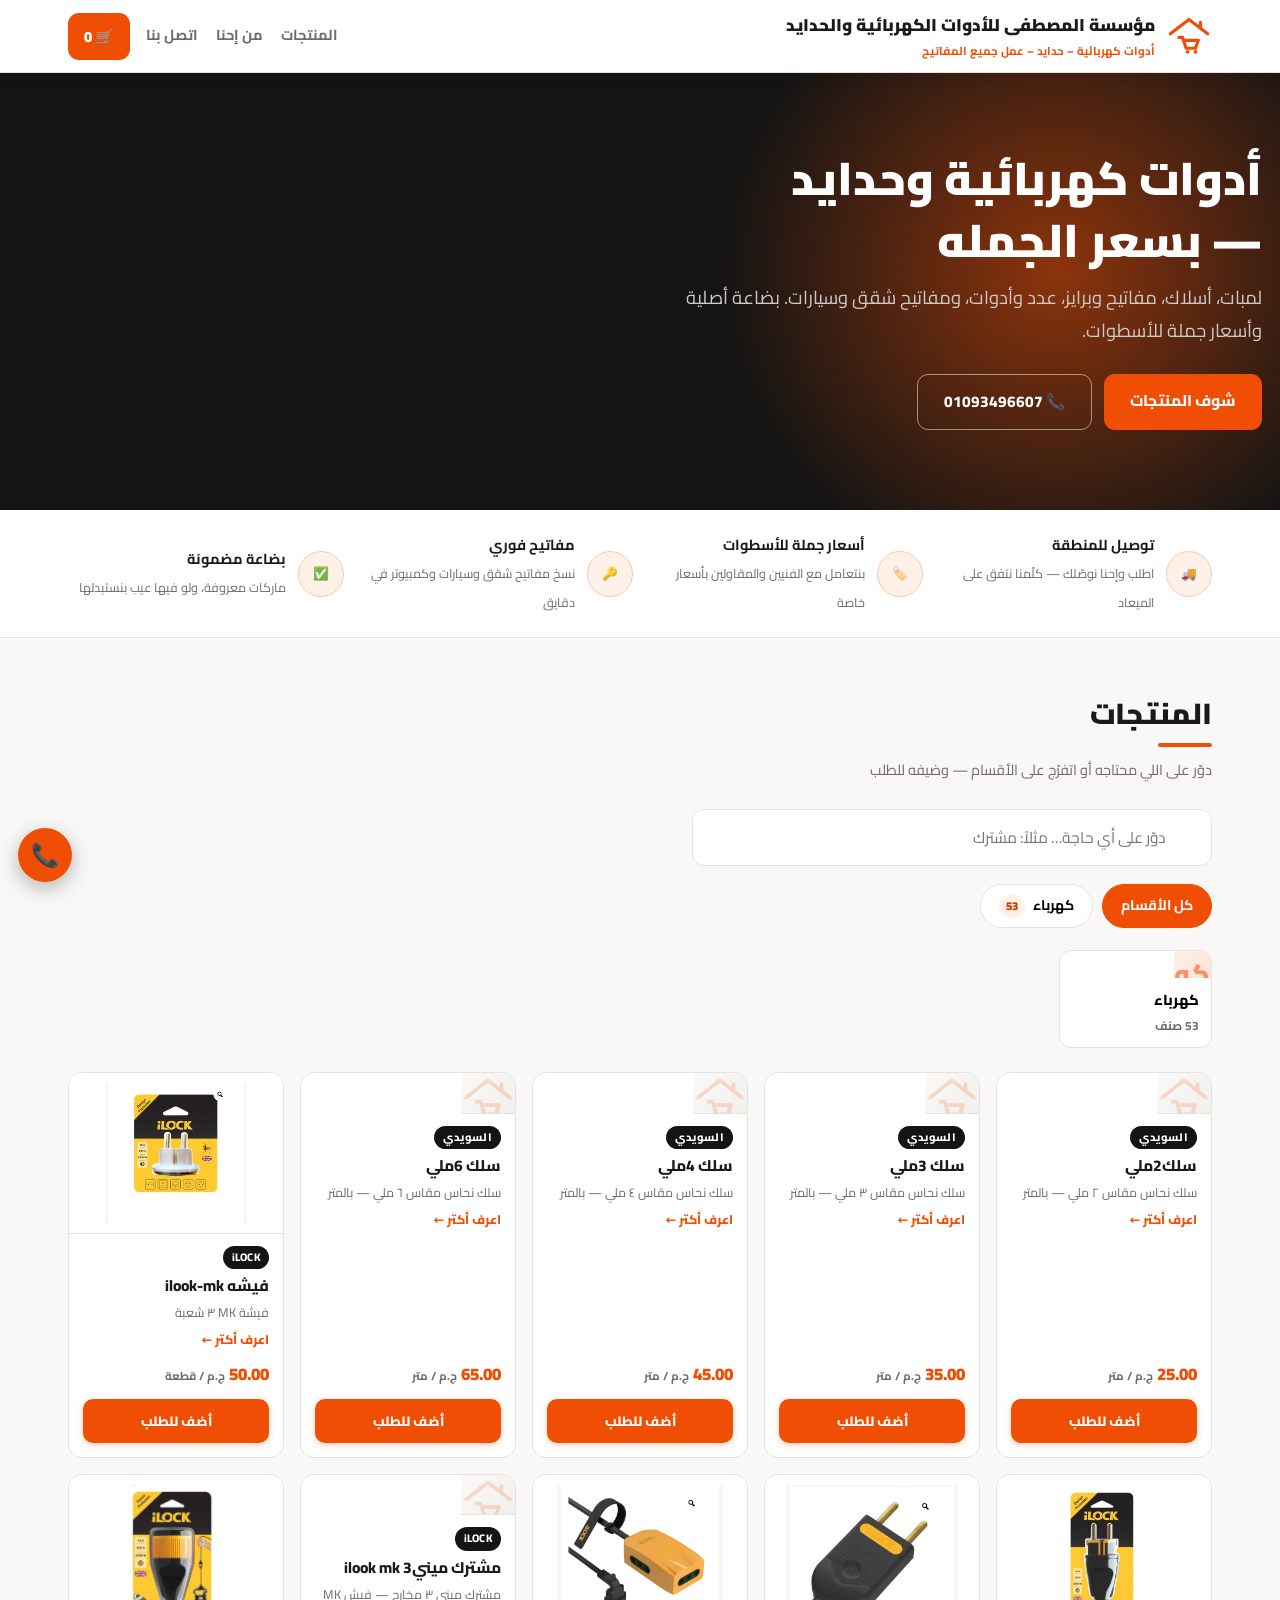
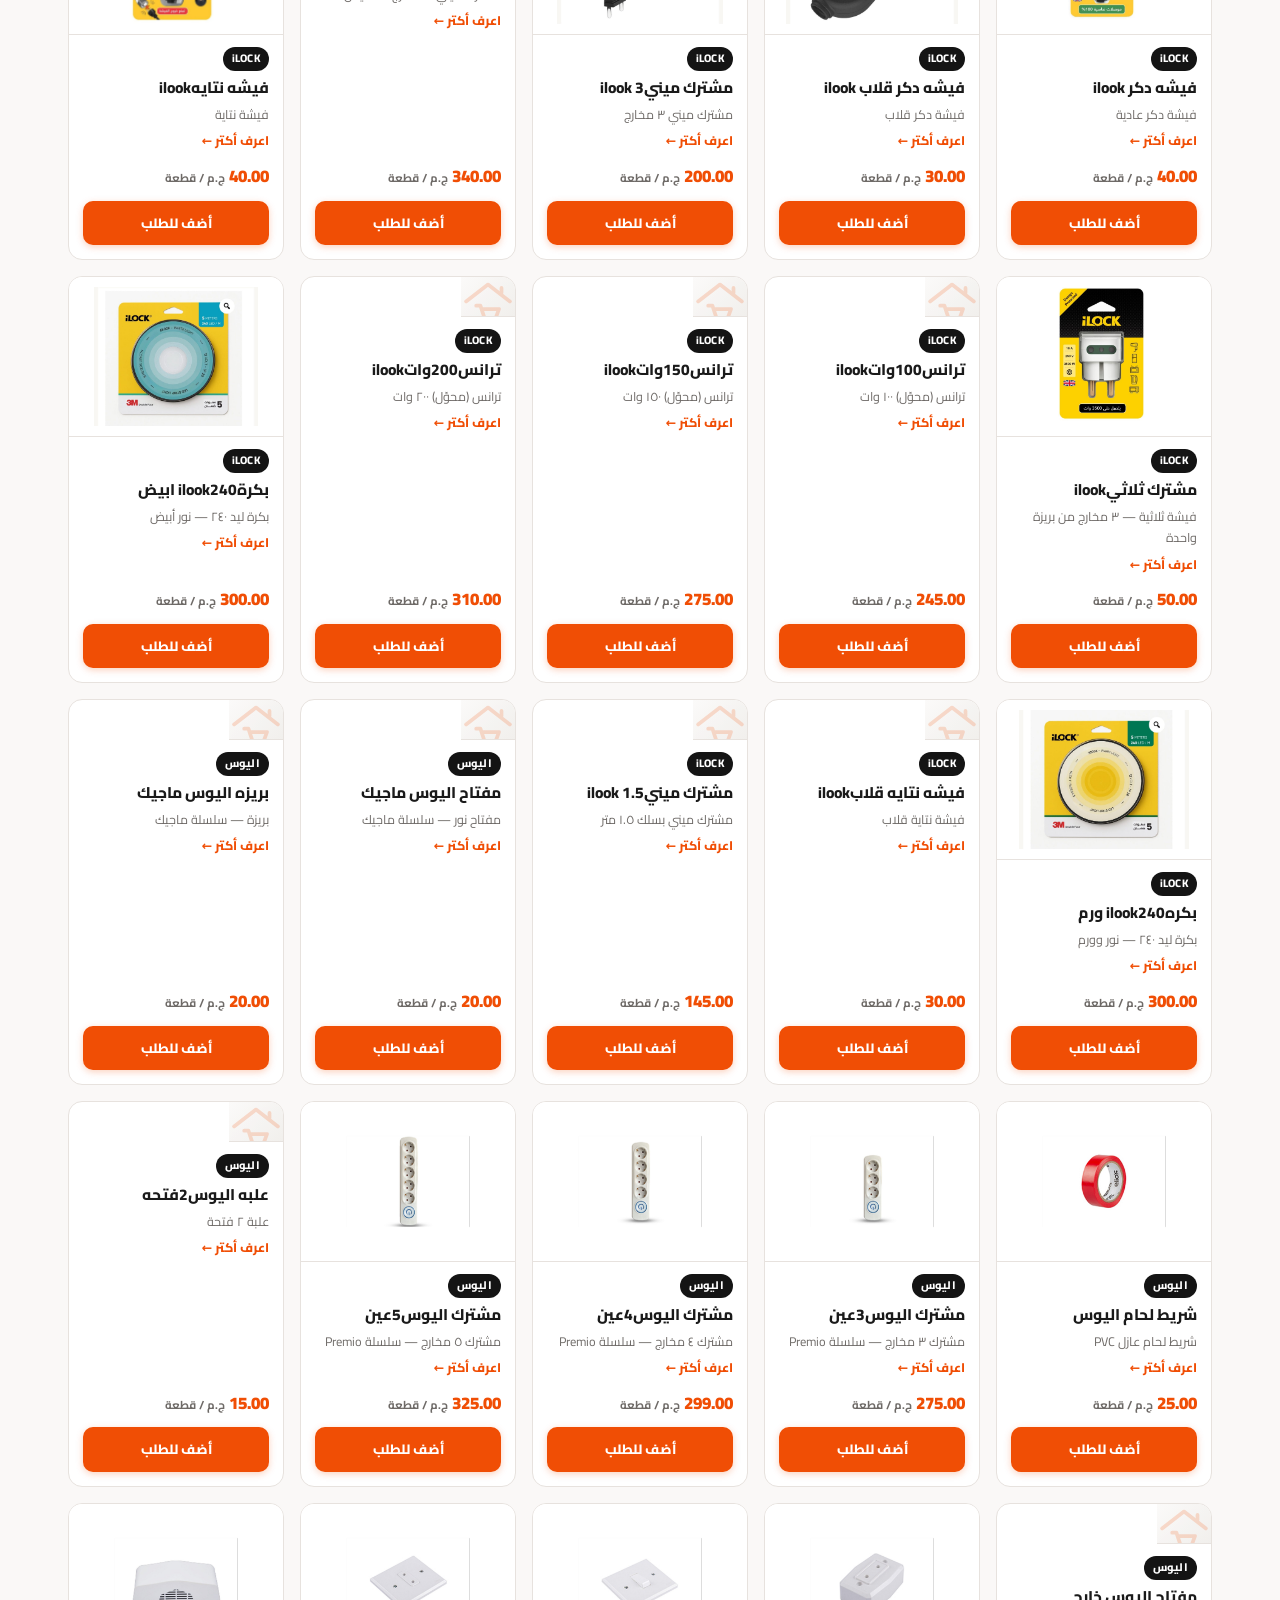
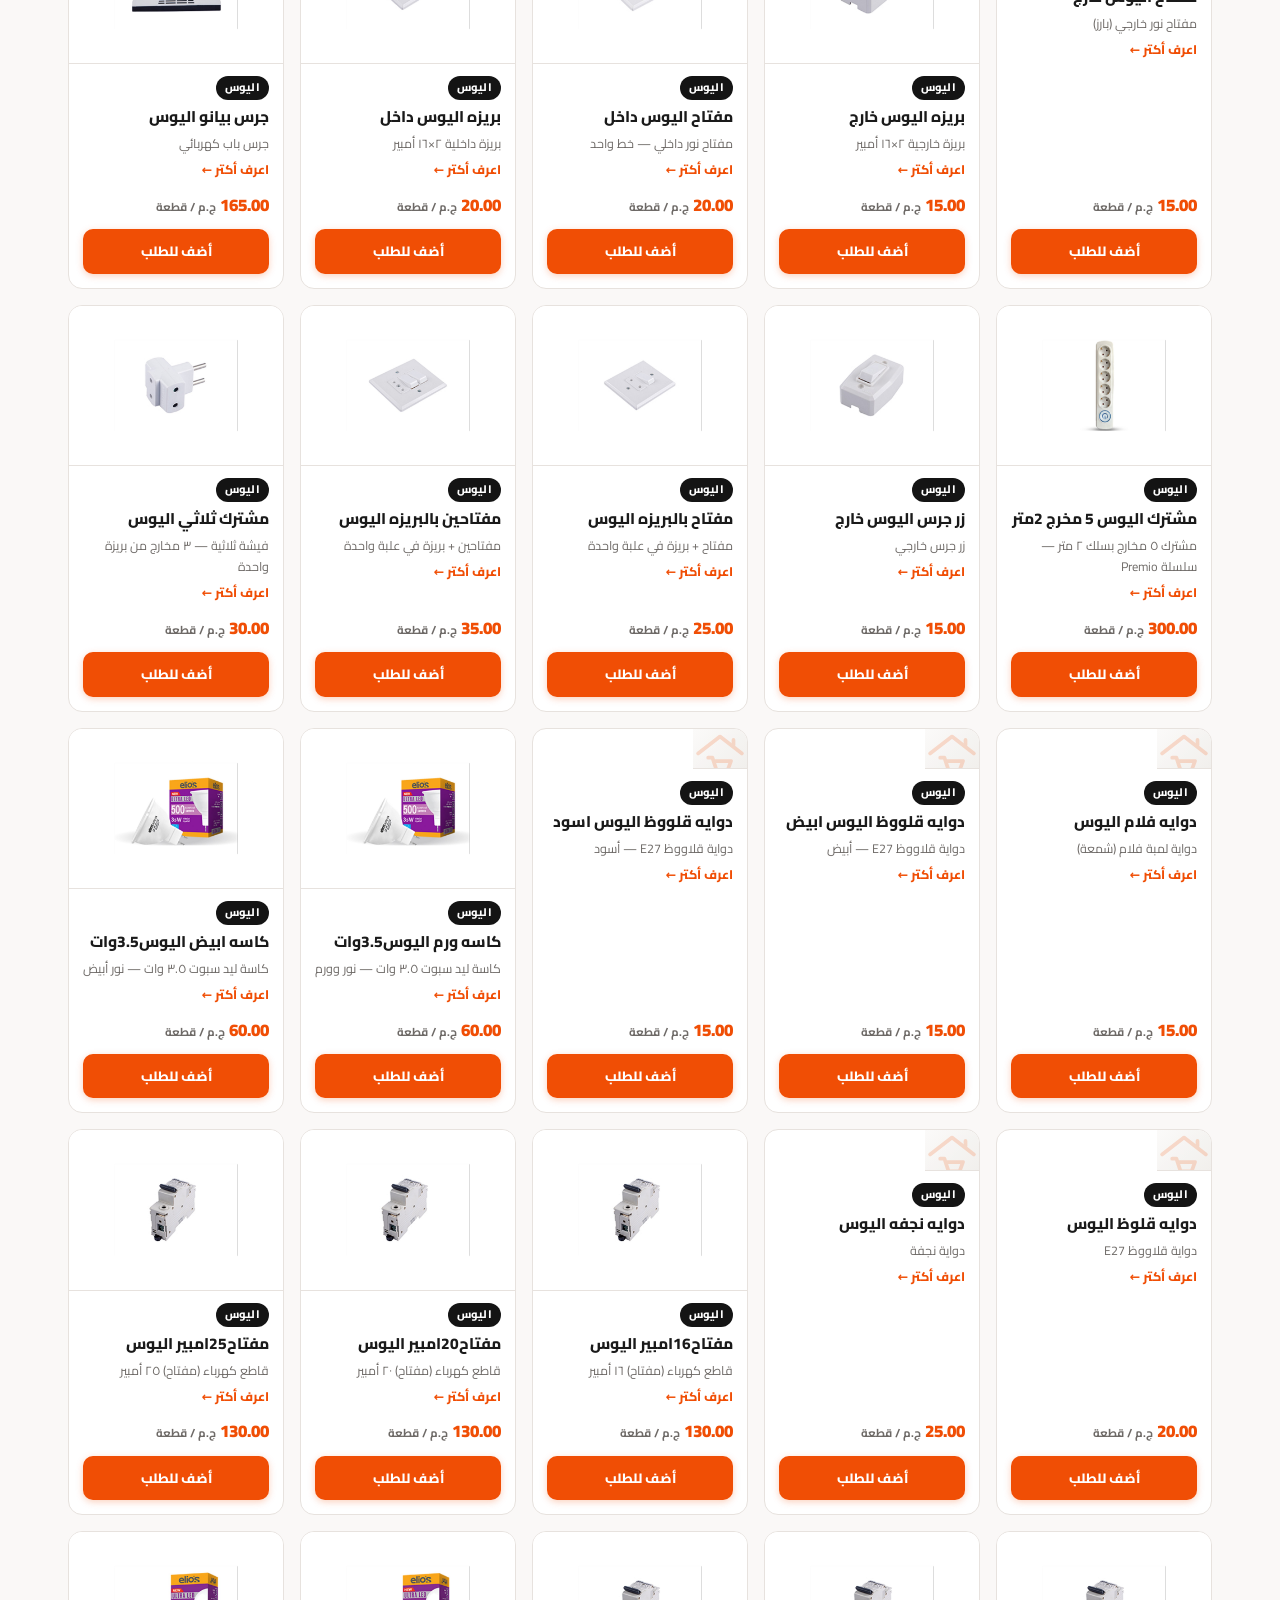
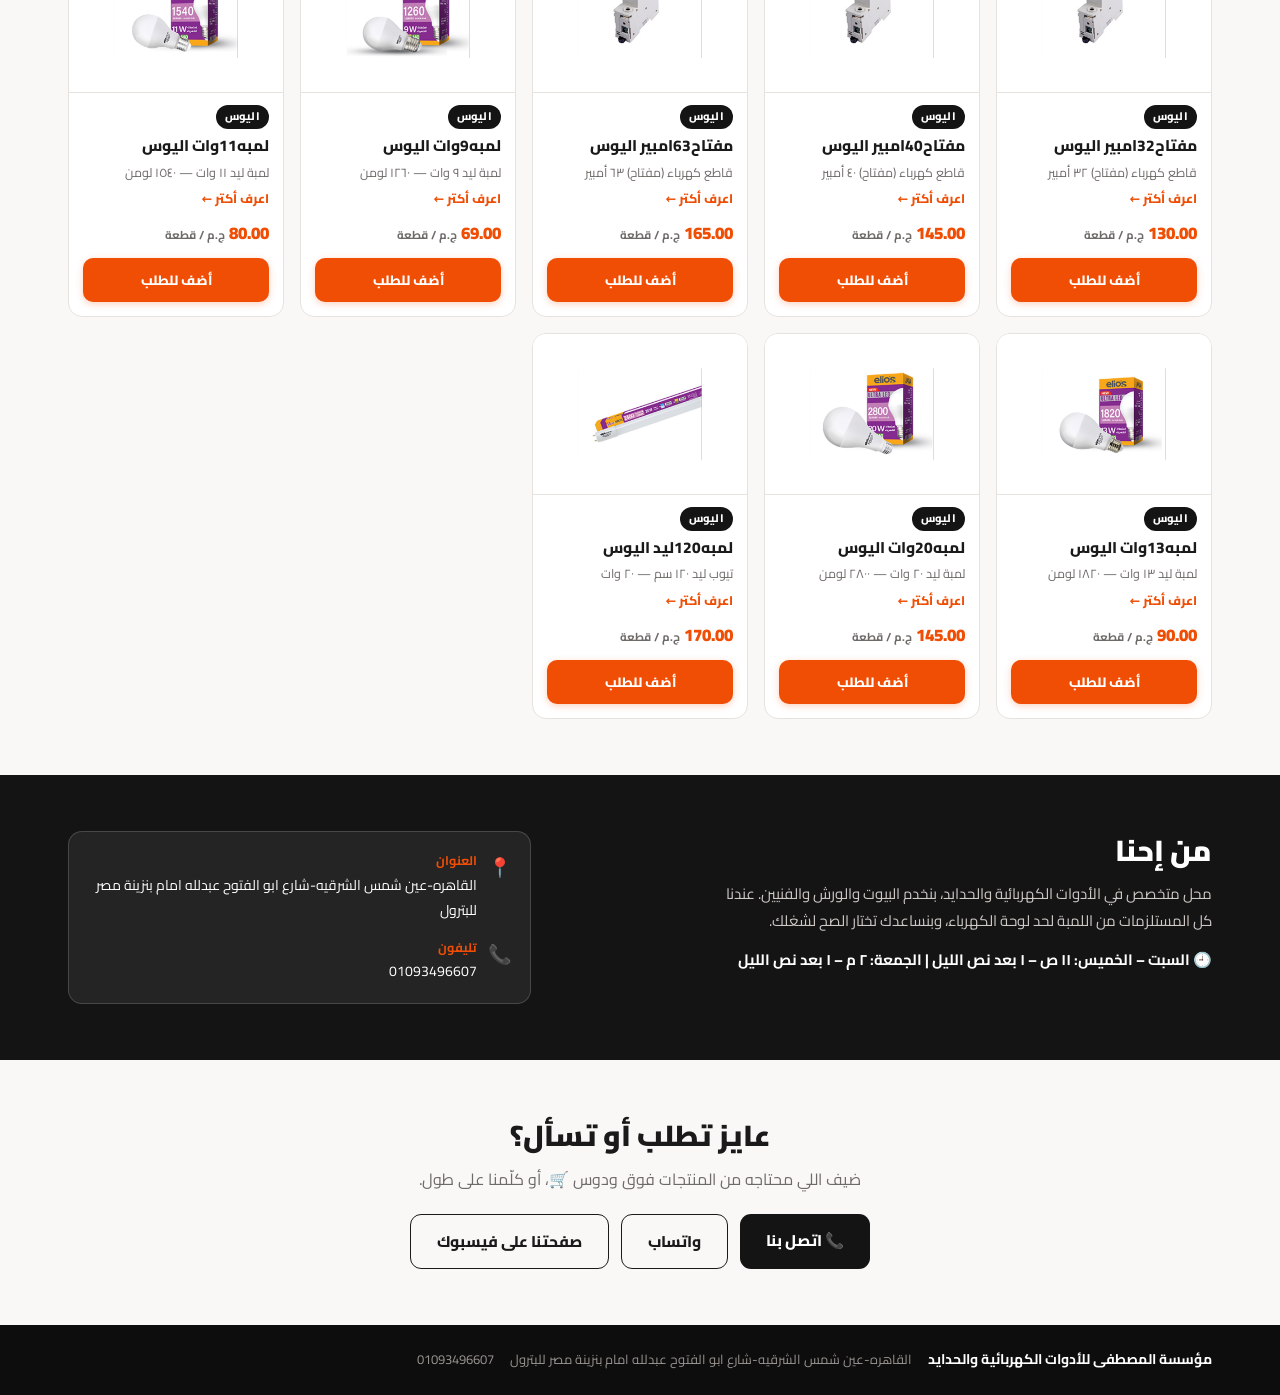
==== commit 241c5c1d: "تحديث الموقع" ====
--- a/store/index.html
+++ b/store/index.html
@@ -8,7 +8,7 @@
 <meta property="og:type" content="website">
 <meta property="og:title" content="مؤسسة المصطفى للأدوات الكهربائية والحدايد — أدوات كهربائية – حدايد – عمل جميع المفاتيح">
 <meta property="og:description" content="لمبات، أسلاك، مفاتيح وبرايز، عدد وأدوات، ومفاتيح شقق وسيارات. بضاعة أصلية وأسعار جملة للأسطوات.">
-<meta property="og:image" content="img/e2026100466855.jpg">
+<meta property="og:image" content="img/p20261004170230010321.jpg">
 <meta name="theme-color" content="#0F2438">
 <link rel="preconnect" href="https://fonts.googleapis.com">
 <link rel="preconnect" href="https://fonts.gstatic.com" crossorigin>
@@ -266,14 +266,7 @@
            >
       <article class="card" data-name="فيشه ilook-mk" data-price="50" data-brand="iLOCK">
         <button type="button" class="card-open" aria-label="تفاصيل فيشه ilook-mk">
-          <div class="card-img is-empty"><div class="noimg"><svg viewBox="0 0 64 64" fill="none" stroke="currentColor" stroke-width="4.4"
-    stroke-linecap="round" stroke-linejoin="round" aria-hidden="true">
-    <path d="M6 29 L32 9 L58 29"/>
-    <path d="M48 13 v6"/>
-    <path d="M18 34 h5 l5 15 h13 l4-11 H25"/>
-    <circle cx="30" cy="54" r="2.6" fill="currentColor" stroke="none"/>
-    <circle cx="41" cy="54" r="2.6" fill="currentColor" stroke="none"/>
-  </svg></div></div>
+          <div class="card-img"><img src="img/p20261004170230010321.jpg" alt="فيشه ilook-mk" loading="lazy"></div>
           <div class="card-body">
             <span class="card-sec is-brand">iLOCK</span>
             <h3>فيشه ilook-mk</h3>
@@ -291,6 +284,13 @@
           <h3>فيشه ilook-mk</h3>
           <div class="pd-price">50.00 <small>ج.م / قطعة</small></div>
           
+          <div class="pd-gal">
+            <div class="pd-main">
+              <img src="img/p20261004170230010321.jpg" alt="فيشه ilook-mk">
+              
+            </div>
+            
+          </div>
           <p class="pd-lead">فيشة MK ٣ شعبة</p>
           <div class="pd-blk"><h4>المميزات</h4>
             <ul class="pd-feats"><li>فيشة بنظام MK الإنجليزي ٣ شعبة</li><li>مناسبة للأجهزة اللي فيشتها إنجليزي</li><li>تركيب سهل على السلك</li><li>خامة بلاستيك مقاوم</li></ul></div>
@@ -303,14 +303,7 @@
            >
       <article class="card" data-name="فيشه دكر ilook" data-price="40" data-brand="iLOCK">
         <button type="button" class="card-open" aria-label="تفاصيل فيشه دكر ilook">
-          <div class="card-img is-empty"><div class="noimg"><svg viewBox="0 0 64 64" fill="none" stroke="currentColor" stroke-width="4.4"
-    stroke-linecap="round" stroke-linejoin="round" aria-hidden="true">
-    <path d="M6 29 L32 9 L58 29"/>
-    <path d="M48 13 v6"/>
-    <path d="M18 34 h5 l5 15 h13 l4-11 H25"/>
-    <circle cx="30" cy="54" r="2.6" fill="currentColor" stroke="none"/>
-    <circle cx="41" cy="54" r="2.6" fill="currentColor" stroke="none"/>
-  </svg></div></div>
+          <div class="card-img"><img src="img/p20261004164120001990.jpg" alt="فيشه دكر ilook" loading="lazy"></div>
           <div class="card-body">
             <span class="card-sec is-brand">iLOCK</span>
             <h3>فيشه دكر ilook</h3>
@@ -328,6 +321,13 @@
           <h3>فيشه دكر ilook</h3>
           <div class="pd-price">40.00 <small>ج.م / قطعة</small></div>
           
+          <div class="pd-gal">
+            <div class="pd-main">
+              <img src="img/p20261004164120001990.jpg" alt="فيشه دكر ilook">
+              
+            </div>
+            
+          </div>
           <p class="pd-lead">فيشة دكر عادية</p>
           <div class="pd-blk"><h4>المميزات</h4>
             <ul class="pd-feats"><li>فيشة دكر بتتركب على طرف السلك</li><li>مسامير تثبيت بتمسك السلك كويس</li><li>خامة بلاستيك مقاوم للحرارة</li><li>مناسبة لكل الأجهزة العادية في البيت</li></ul></div>
@@ -340,14 +340,7 @@
            >
       <article class="card" data-name="فيشه دكر قلاب ilook" data-price="30" data-brand="iLOCK">
         <button type="button" class="card-open" aria-label="تفاصيل فيشه دكر قلاب ilook">
-          <div class="card-img is-empty"><div class="noimg"><svg viewBox="0 0 64 64" fill="none" stroke="currentColor" stroke-width="4.4"
-    stroke-linecap="round" stroke-linejoin="round" aria-hidden="true">
-    <path d="M6 29 L32 9 L58 29"/>
-    <path d="M48 13 v6"/>
-    <path d="M18 34 h5 l5 15 h13 l4-11 H25"/>
-    <circle cx="30" cy="54" r="2.6" fill="currentColor" stroke="none"/>
-    <circle cx="41" cy="54" r="2.6" fill="currentColor" stroke="none"/>
-  </svg></div></div>
+          <div class="card-img"><img src="img/p20261004170221009571.jpg" alt="فيشه دكر قلاب ilook" loading="lazy"></div>
           <div class="card-body">
             <span class="card-sec is-brand">iLOCK</span>
             <h3>فيشه دكر قلاب ilook</h3>
@@ -365,6 +358,13 @@
           <h3>فيشه دكر قلاب ilook</h3>
           <div class="pd-price">30.00 <small>ج.م / قطعة</small></div>
           
+          <div class="pd-gal">
+            <div class="pd-main">
+              <img src="img/p20261004170221009571.jpg" alt="فيشه دكر قلاب ilook">
+              
+            </div>
+            
+          </div>
           <p class="pd-lead">فيشة دكر قلاب</p>
           <div class="pd-blk"><h4>المميزات</h4>
             <ul class="pd-feats"><li>رأس قلاب بيتحرك — مناسبة للبريزة اللي ورا الأثاث</li><li>بتوفّر مسافة ومابتعوجش السلك</li><li>مسامير تثبيت بتمسك السلك كويس</li><li>خامة بلاستيك مقاوم للحرارة</li></ul></div>
@@ -377,14 +377,7 @@
            >
       <article class="card" data-name="مشترك ميني3 ilook" data-price="200" data-brand="iLOCK">
         <button type="button" class="card-open" aria-label="تفاصيل مشترك ميني3 ilook">
-          <div class="card-img is-empty"><div class="noimg"><svg viewBox="0 0 64 64" fill="none" stroke="currentColor" stroke-width="4.4"
-    stroke-linecap="round" stroke-linejoin="round" aria-hidden="true">
-    <path d="M6 29 L32 9 L58 29"/>
-    <path d="M48 13 v6"/>
-    <path d="M18 34 h5 l5 15 h13 l4-11 H25"/>
-    <circle cx="30" cy="54" r="2.6" fill="currentColor" stroke="none"/>
-    <circle cx="41" cy="54" r="2.6" fill="currentColor" stroke="none"/>
-  </svg></div></div>
+          <div class="card-img"><img src="img/p20261004164159002999.jpg" alt="مشترك ميني3 ilook" loading="lazy"></div>
           <div class="card-body">
             <span class="card-sec is-brand">iLOCK</span>
             <h3>مشترك ميني3 ilook</h3>
@@ -402,6 +395,18 @@
           <h3>مشترك ميني3 ilook</h3>
           <div class="pd-price">200.00 <small>ج.م / قطعة</small></div>
           
+          <div class="pd-gal">
+            <div class="pd-main">
+              <img src="img/p20261004164159002999.jpg" alt="مشترك ميني3 ilook">
+              
+              <button type="button" class="pd-nav pd-prev" data-d="-1" aria-label="الصورة اللي قبلها">‹</button>
+              <button type="button" class="pd-nav pd-next" data-d="1" aria-label="الصورة اللي بعدها">›</button>
+              <span class="pd-count"><b>1</b>/2</span>
+            </div>
+            <div class="pd-thumbs"><button type="button" class="pd-th on" data-src="img/p20261004164159002999.jpg"
+                       aria-label="صورة 1"><img src="img/p20261004164159002999.jpg" alt="" loading="lazy"></button><button type="button" class="pd-th" data-src="img/p20261004164208003962.jpg"
+                       aria-label="صورة 2"><img src="img/p20261004164208003962.jpg" alt="" loading="lazy"></button></div>
+          </div>
           <p class="pd-lead">مشترك ميني ٣ مخارج</p>
           <div class="pd-blk"><h4>المميزات</h4>
             <ul class="pd-feats"><li>٣ مخارج في حجم صغير مايخدش مكان</li><li>مناسب للمكتب وجنب السرير والتلفزيون</li><li>سلك مرن بيلف من غير ما يتكسّر</li><li>خامة بلاستيك مقاوم للحرارة</li></ul></div>
@@ -451,14 +456,7 @@
            >
       <article class="card" data-name="فيشه نتايهilook" data-price="40" data-brand="iLOCK">
         <button type="button" class="card-open" aria-label="تفاصيل فيشه نتايهilook">
-          <div class="card-img is-empty"><div class="noimg"><svg viewBox="0 0 64 64" fill="none" stroke="currentColor" stroke-width="4.4"
-    stroke-linecap="round" stroke-linejoin="round" aria-hidden="true">
-    <path d="M6 29 L32 9 L58 29"/>
-    <path d="M48 13 v6"/>
-    <path d="M18 34 h5 l5 15 h13 l4-11 H25"/>
-    <circle cx="30" cy="54" r="2.6" fill="currentColor" stroke="none"/>
-    <circle cx="41" cy="54" r="2.6" fill="currentColor" stroke="none"/>
-  </svg></div></div>
+          <div class="card-img"><img src="img/p20261004164236004852.jpg" alt="فيشه نتايهilook" loading="lazy"></div>
           <div class="card-body">
             <span class="card-sec is-brand">iLOCK</span>
             <h3>فيشه نتايهilook</h3>
@@ -476,6 +474,13 @@
           <h3>فيشه نتايهilook</h3>
           <div class="pd-price">40.00 <small>ج.م / قطعة</small></div>
           
+          <div class="pd-gal">
+            <div class="pd-main">
+              <img src="img/p20261004164236004852.jpg" alt="فيشه نتايهilook">
+              
+            </div>
+            
+          </div>
           <p class="pd-lead">فيشة نتاية</p>
           <div class="pd-blk"><h4>المميزات</h4>
             <ul class="pd-feats"><li>فيشة نتاية بتتركب على طرف السلك لعمل وصلة</li><li>بتستقبل أي فيشة دكر عادية</li><li>مسامير تثبيت بتمسك السلك كويس</li><li>خامة بلاستيك مقاوم للحرارة</li></ul></div>
@@ -484,35 +489,40 @@
           
         </div>
       </article></div><div class="cell" data-path="|1|3|"
-                data-find="فيشه ثلاثيilook iLOCK فيشة ثلاثية — ٣ مخارج من بريزة واحدة  بتحوّل البريزة الواحدة لـ ٣ مخارج من غير سلك — بتتركب في البريزة على طول حجم صغير مايخدش مكان خامة بلاستيك مقاوم للحرارة عدد المخارج ٣ النوع فيشة ثلاثية مباشرة الماركة iLOCK كهرباء ILOCK"
-           >
-      <article class="card" data-name="فيشه ثلاثيilook" data-price="50" data-brand="iLOCK">
-        <button type="button" class="card-open" aria-label="تفاصيل فيشه ثلاثيilook">
-          <div class="card-img is-empty"><div class="noimg"><svg viewBox="0 0 64 64" fill="none" stroke="currentColor" stroke-width="4.4"
-    stroke-linecap="round" stroke-linejoin="round" aria-hidden="true">
-    <path d="M6 29 L32 9 L58 29"/>
-    <path d="M48 13 v6"/>
-    <path d="M18 34 h5 l5 15 h13 l4-11 H25"/>
-    <circle cx="30" cy="54" r="2.6" fill="currentColor" stroke="none"/>
-    <circle cx="41" cy="54" r="2.6" fill="currentColor" stroke="none"/>
-  </svg></div></div>
+                data-find="مشترك ثلاثيilook iLOCK فيشة ثلاثية — ٣ مخارج من بريزة واحدة  بتحوّل البريزة الواحدة لـ ٣ مخارج من غير سلك — بتتركب في البريزة على طول حجم صغير مايخدش مكان خامة بلاستيك مقاوم للحرارة عدد المخارج ٣ النوع فيشة ثلاثية مباشرة الماركة iLOCK كهرباء ILOCK"
+           >
+      <article class="card" data-name="مشترك ثلاثيilook" data-price="50" data-brand="iLOCK">
+        <button type="button" class="card-open" aria-label="تفاصيل مشترك ثلاثيilook">
+          <div class="card-img"><img src="img/p20261004170123005972.jpg" alt="مشترك ثلاثيilook" loading="lazy"></div>
           <div class="card-body">
             <span class="card-sec is-brand">iLOCK</span>
-            <h3>فيشه ثلاثيilook</h3>
+            <h3>مشترك ثلاثيilook</h3>
             <p class="card-desc">فيشة ثلاثية — ٣ مخارج من بريزة واحدة</p>
             <span class="more">اعرف أكتر ←</span>
           </div>
         </button>
         <div class="card-foot">
           <span class="price">50.00 <small>ج.م / قطعة</small></span>
-          <button type="button" class="add" data-name="فيشه ثلاثيilook" data-price="50">أضف للطلب</button>
+          <button type="button" class="add" data-name="مشترك ثلاثيilook" data-price="50">أضف للطلب</button>
         </div>
         <div class="pdet" hidden>
           <div class="pd-brand">iLOCK</div>
           <div class="pd-path">كهرباء ← ILOCK</div>
-          <h3>فيشه ثلاثيilook</h3>
+          <h3>مشترك ثلاثيilook</h3>
           <div class="pd-price">50.00 <small>ج.م / قطعة</small></div>
           
+          <div class="pd-gal">
+            <div class="pd-main">
+              <img src="img/p20261004170123005972.jpg" alt="مشترك ثلاثيilook">
+              
+              <button type="button" class="pd-nav pd-prev" data-d="-1" aria-label="الصورة اللي قبلها">‹</button>
+              <button type="button" class="pd-nav pd-next" data-d="1" aria-label="الصورة اللي بعدها">›</button>
+              <span class="pd-count"><b>1</b>/2</span>
+            </div>
+            <div class="pd-thumbs"><button type="button" class="pd-th on" data-src="img/p20261004170123005972.jpg"
+                       aria-label="صورة 1"><img src="img/p20261004170123005972.jpg" alt="" loading="lazy"></button><button type="button" class="pd-th" data-src="img/p20261004170133006506.jpg"
+                       aria-label="صورة 2"><img src="img/p20261004170133006506.jpg" alt="" loading="lazy"></button></div>
+          </div>
           <p class="pd-lead">فيشة ثلاثية — ٣ مخارج من بريزة واحدة</p>
           <div class="pd-blk"><h4>المميزات</h4>
             <ul class="pd-feats"><li>بتحوّل البريزة الواحدة لـ ٣ مخارج</li><li>من غير سلك — بتتركب في البريزة على طول</li><li>حجم صغير مايخدش مكان</li><li>خامة بلاستيك مقاوم للحرارة</li></ul></div>
@@ -636,14 +646,7 @@
            >
       <article class="card" data-name="بكرةilook240 ابيض" data-price="300" data-brand="iLOCK">
         <button type="button" class="card-open" aria-label="تفاصيل بكرةilook240 ابيض">
-          <div class="card-img is-empty"><div class="noimg"><svg viewBox="0 0 64 64" fill="none" stroke="currentColor" stroke-width="4.4"
-    stroke-linecap="round" stroke-linejoin="round" aria-hidden="true">
-    <path d="M6 29 L32 9 L58 29"/>
-    <path d="M48 13 v6"/>
-    <path d="M18 34 h5 l5 15 h13 l4-11 H25"/>
-    <circle cx="30" cy="54" r="2.6" fill="currentColor" stroke="none"/>
-    <circle cx="41" cy="54" r="2.6" fill="currentColor" stroke="none"/>
-  </svg></div></div>
+          <div class="card-img"><img src="img/p20261004170148007615.jpg" alt="بكرةilook240 ابيض" loading="lazy"></div>
           <div class="card-body">
             <span class="card-sec is-brand">iLOCK</span>
             <h3>بكرةilook240 ابيض</h3>
@@ -661,6 +664,13 @@
           <h3>بكرةilook240 ابيض</h3>
           <div class="pd-price">300.00 <small>ج.م / قطعة</small></div>
           
+          <div class="pd-gal">
+            <div class="pd-main">
+              <img src="img/p20261004170148007615.jpg" alt="بكرةilook240 ابيض">
+              
+            </div>
+            
+          </div>
           <p class="pd-lead">بكرة ليد ٢٤٠ — نور أبيض</p>
           <div class="pd-blk"><h4>المميزات</h4>
             <ul class="pd-feats"><li>بكرة إضاءة ليد ٢٤٠</li><li>نور أبيض نهاري</li><li>بتتقص وتتركب على حسب الطول اللي محتاجه</li><li>بتحتاج ترانس مناسب لطول البكرة</li></ul></div>
@@ -673,14 +683,7 @@
            >
       <article class="card" data-name="بكرهilook240 ورم" data-price="300" data-brand="iLOCK">
         <button type="button" class="card-open" aria-label="تفاصيل بكرهilook240 ورم">
-          <div class="card-img is-empty"><div class="noimg"><svg viewBox="0 0 64 64" fill="none" stroke="currentColor" stroke-width="4.4"
-    stroke-linecap="round" stroke-linejoin="round" aria-hidden="true">
-    <path d="M6 29 L32 9 L58 29"/>
-    <path d="M48 13 v6"/>
-    <path d="M18 34 h5 l5 15 h13 l4-11 H25"/>
-    <circle cx="30" cy="54" r="2.6" fill="currentColor" stroke="none"/>
-    <circle cx="41" cy="54" r="2.6" fill="currentColor" stroke="none"/>
-  </svg></div></div>
+          <div class="card-img"><img src="img/p20261004170203008101.jpg" alt="بكرهilook240 ورم" loading="lazy"></div>
           <div class="card-body">
             <span class="card-sec is-brand">iLOCK</span>
             <h3>بكرهilook240 ورم</h3>
@@ -698,6 +701,13 @@
           <h3>بكرهilook240 ورم</h3>
           <div class="pd-price">300.00 <small>ج.م / قطعة</small></div>
           
+          <div class="pd-gal">
+            <div class="pd-main">
+              <img src="img/p20261004170203008101.jpg" alt="بكرهilook240 ورم">
+              
+            </div>
+            
+          </div>
           <p class="pd-lead">بكرة ليد ٢٤٠ — نور وورم</p>
           <div class="pd-blk"><h4>المميزات</h4>
             <ul class="pd-feats"><li>بكرة إضاءة ليد ٢٤٠</li><li>نور وورم (صفرا دافية) مريحة للعين</li><li>بتتقص وتتركب على حسب الطول اللي محتاجه</li><li>بتحتاج ترانس مناسب لطول البكرة</li></ul></div>
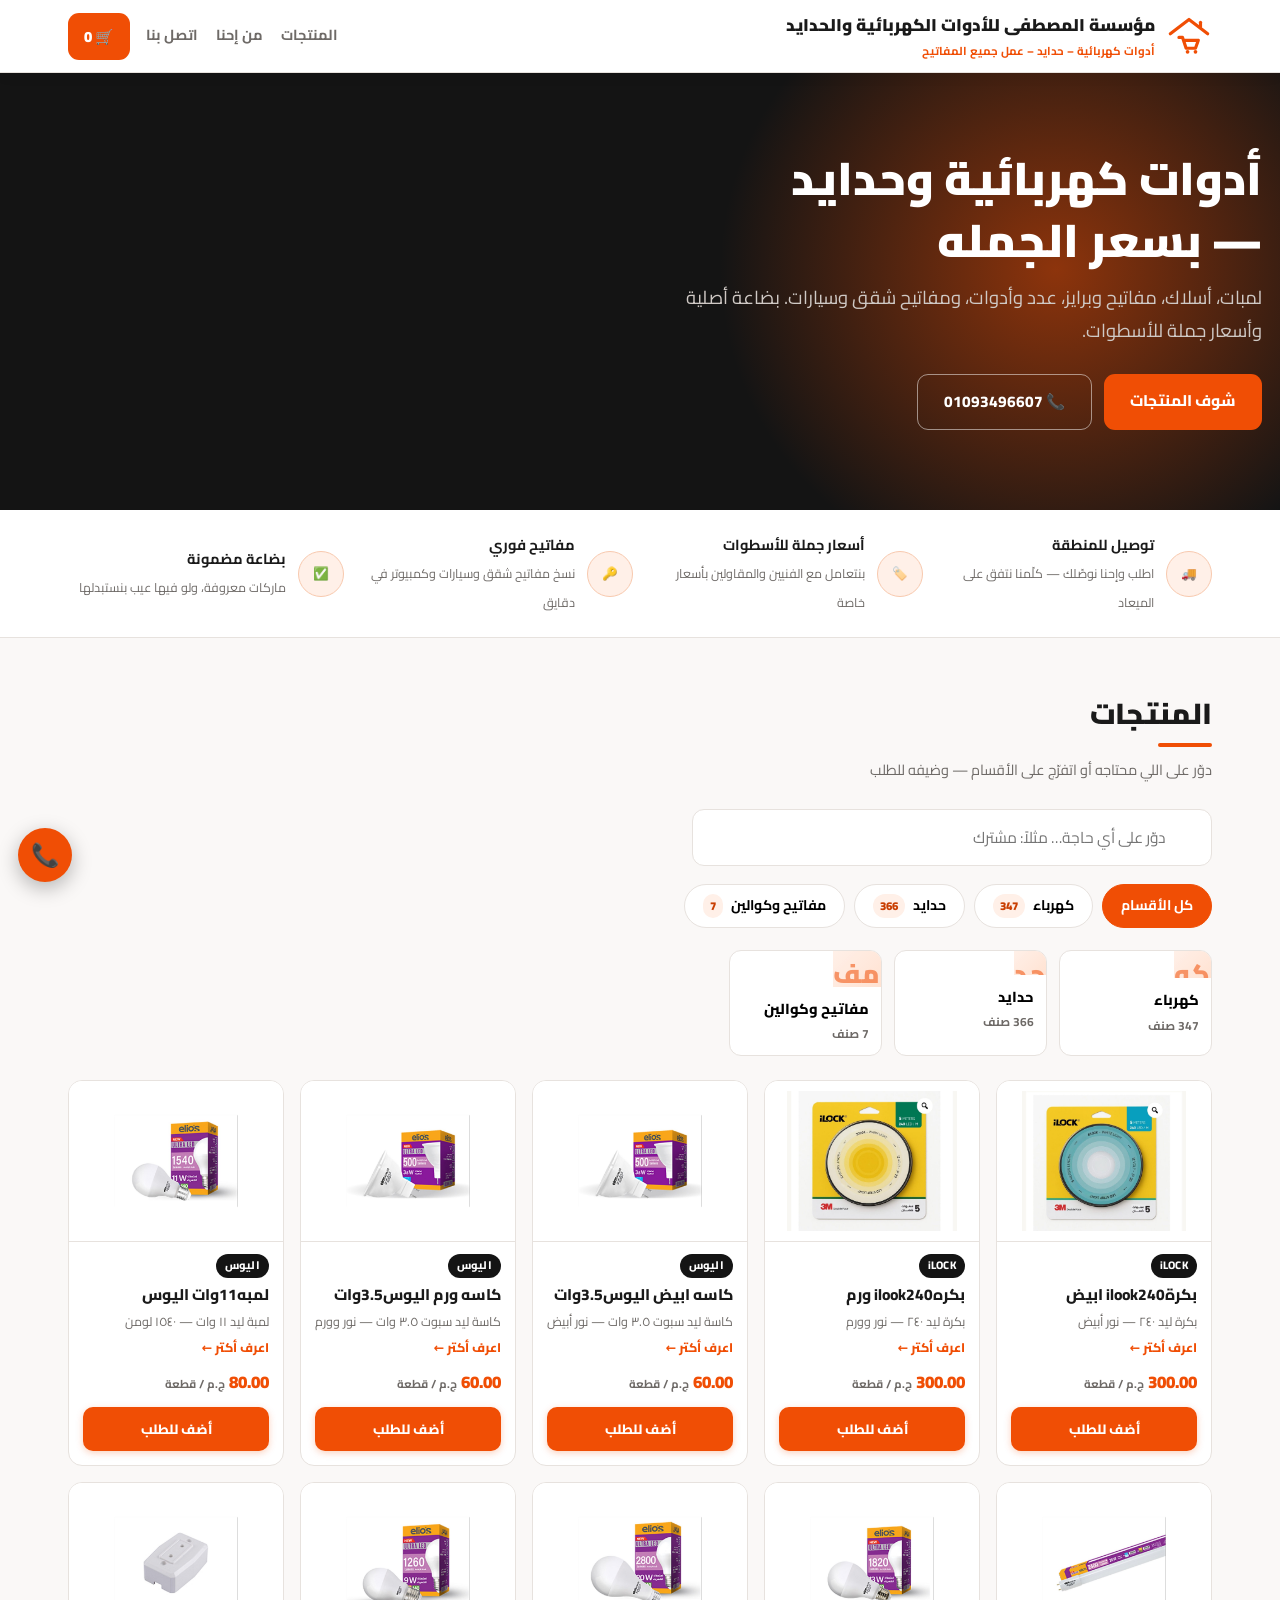
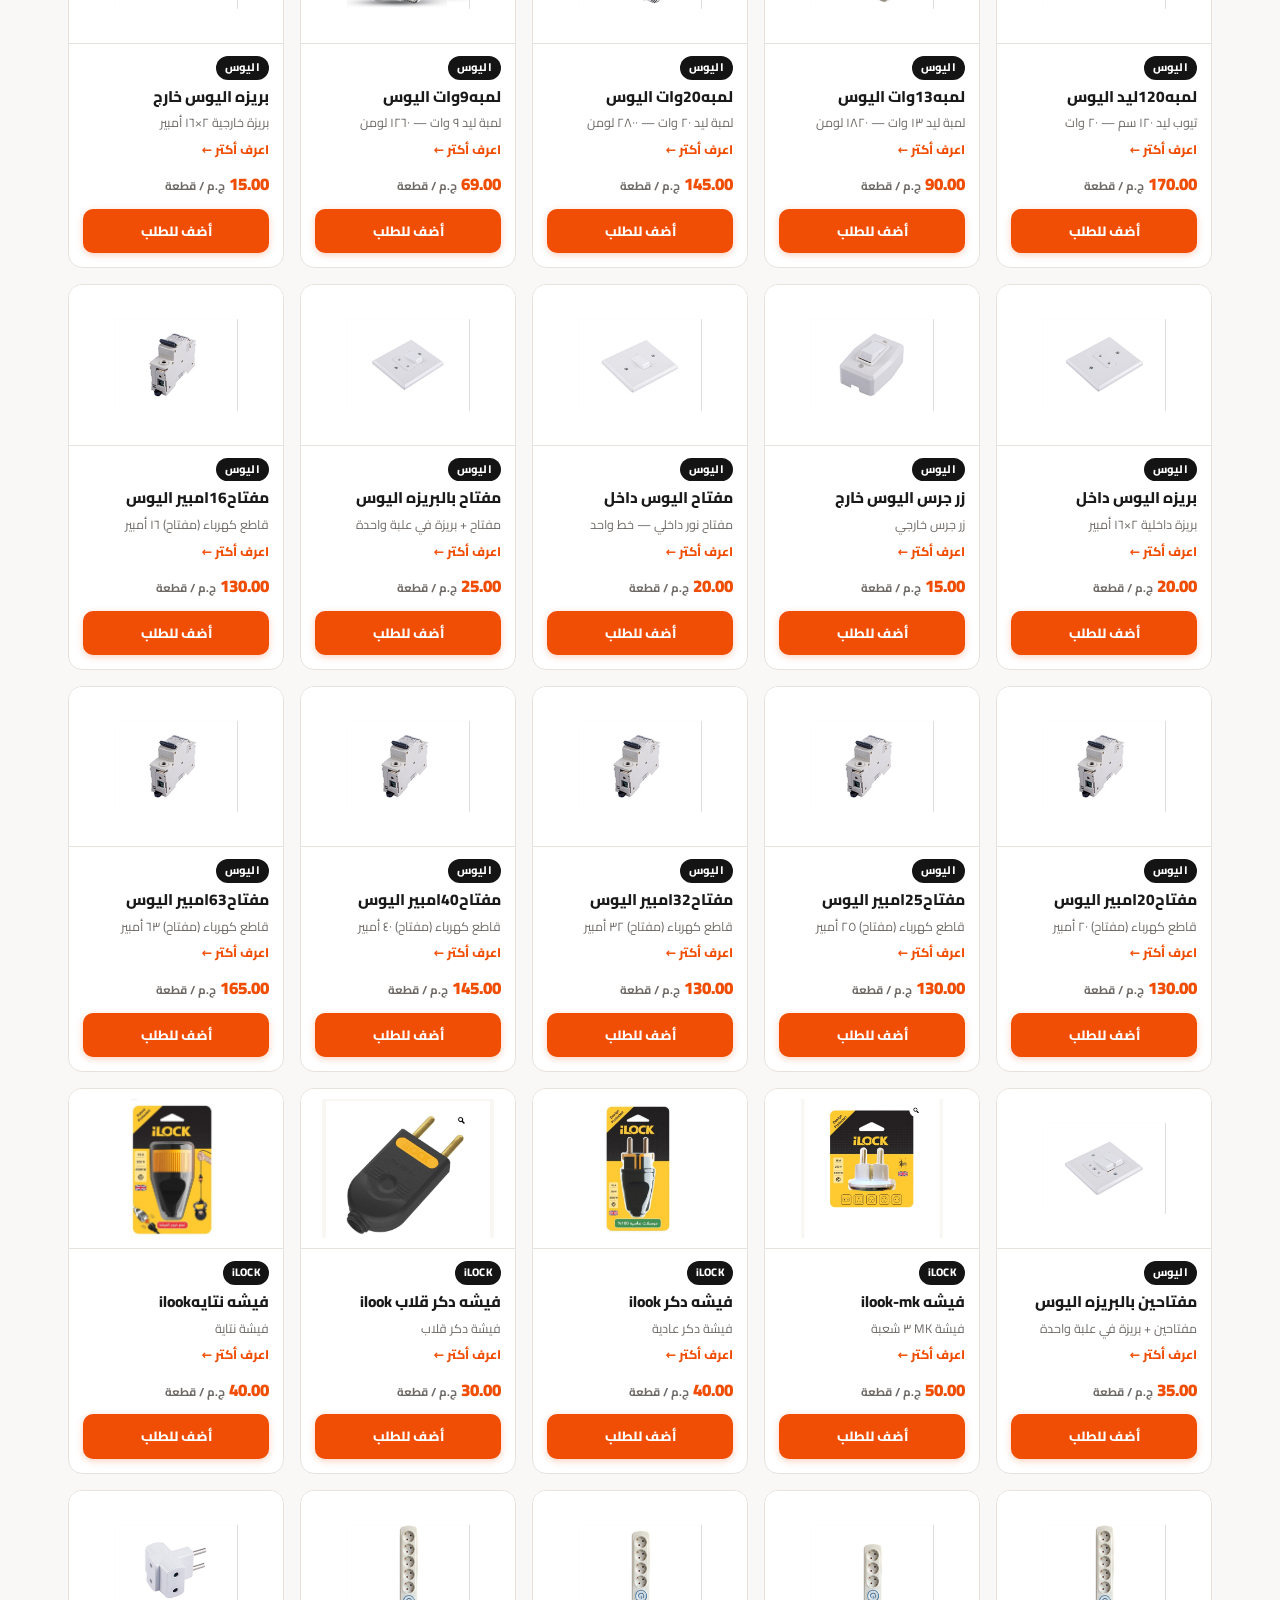
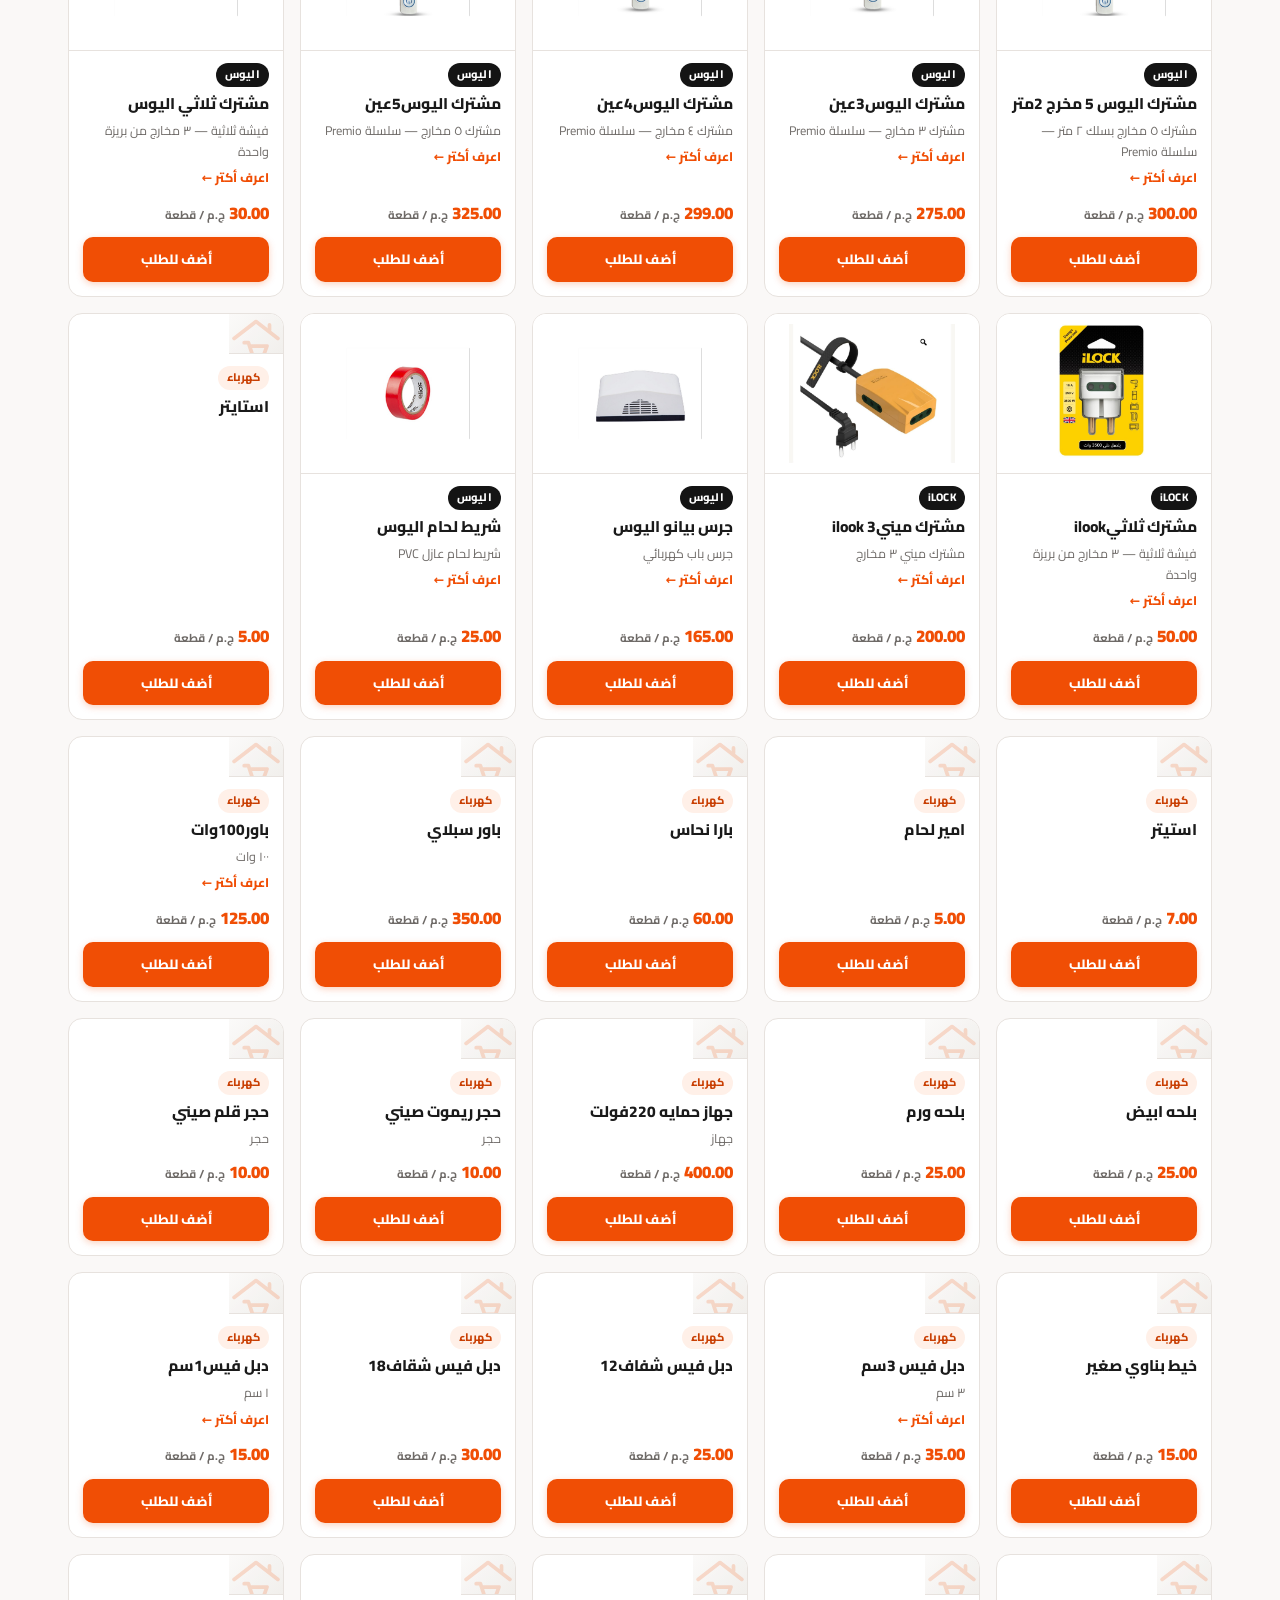
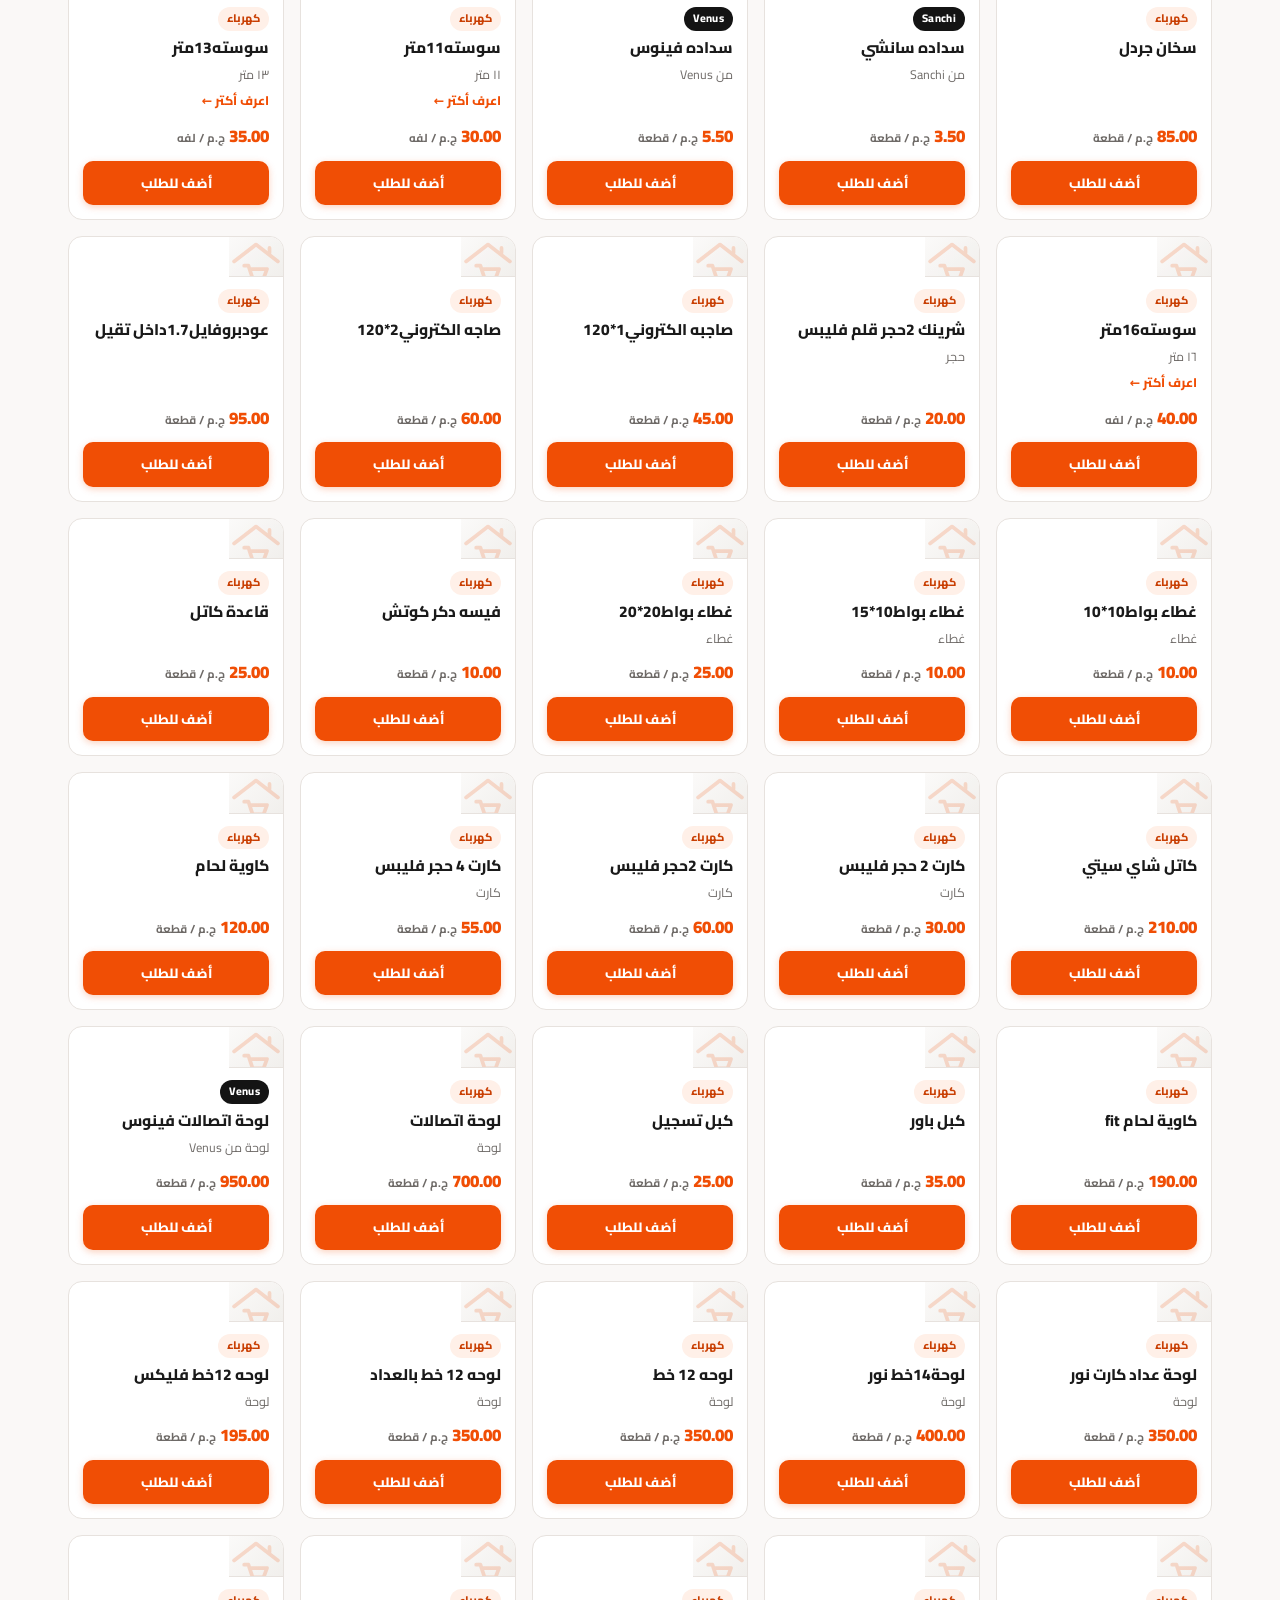
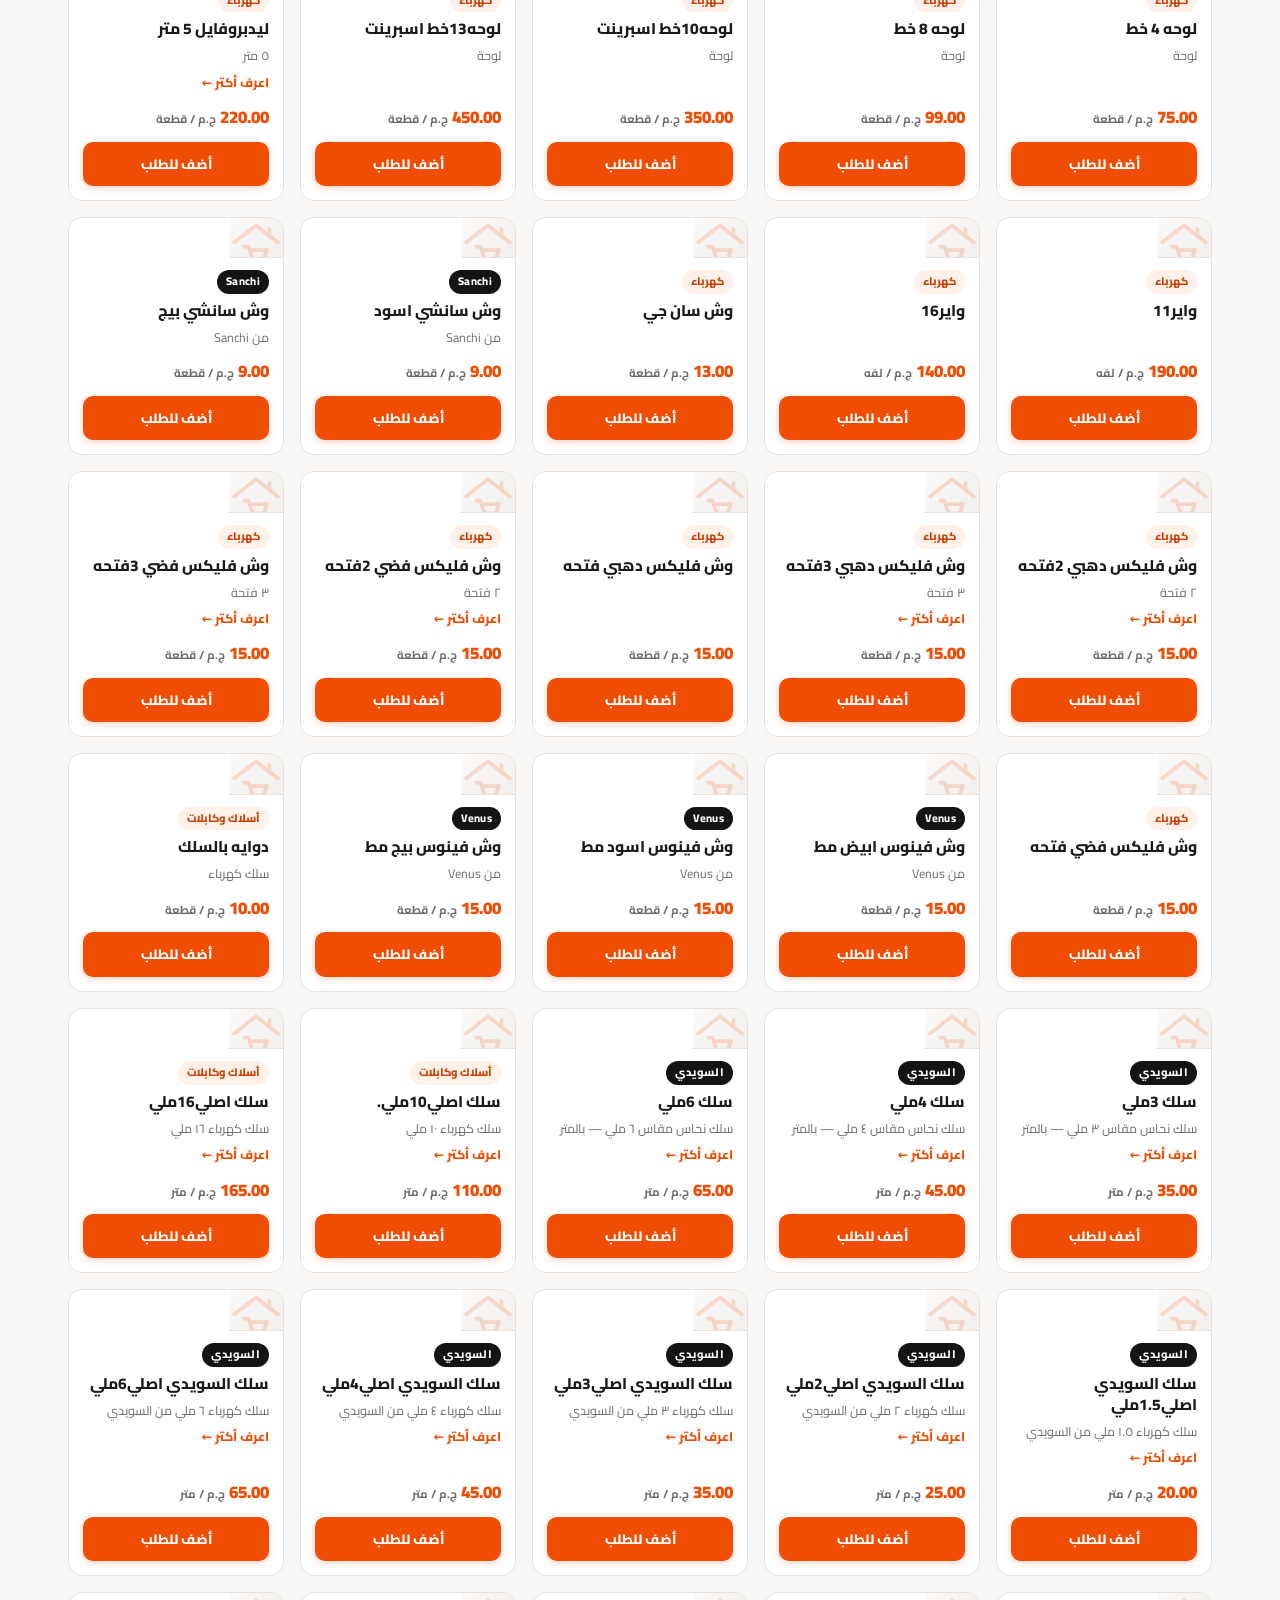
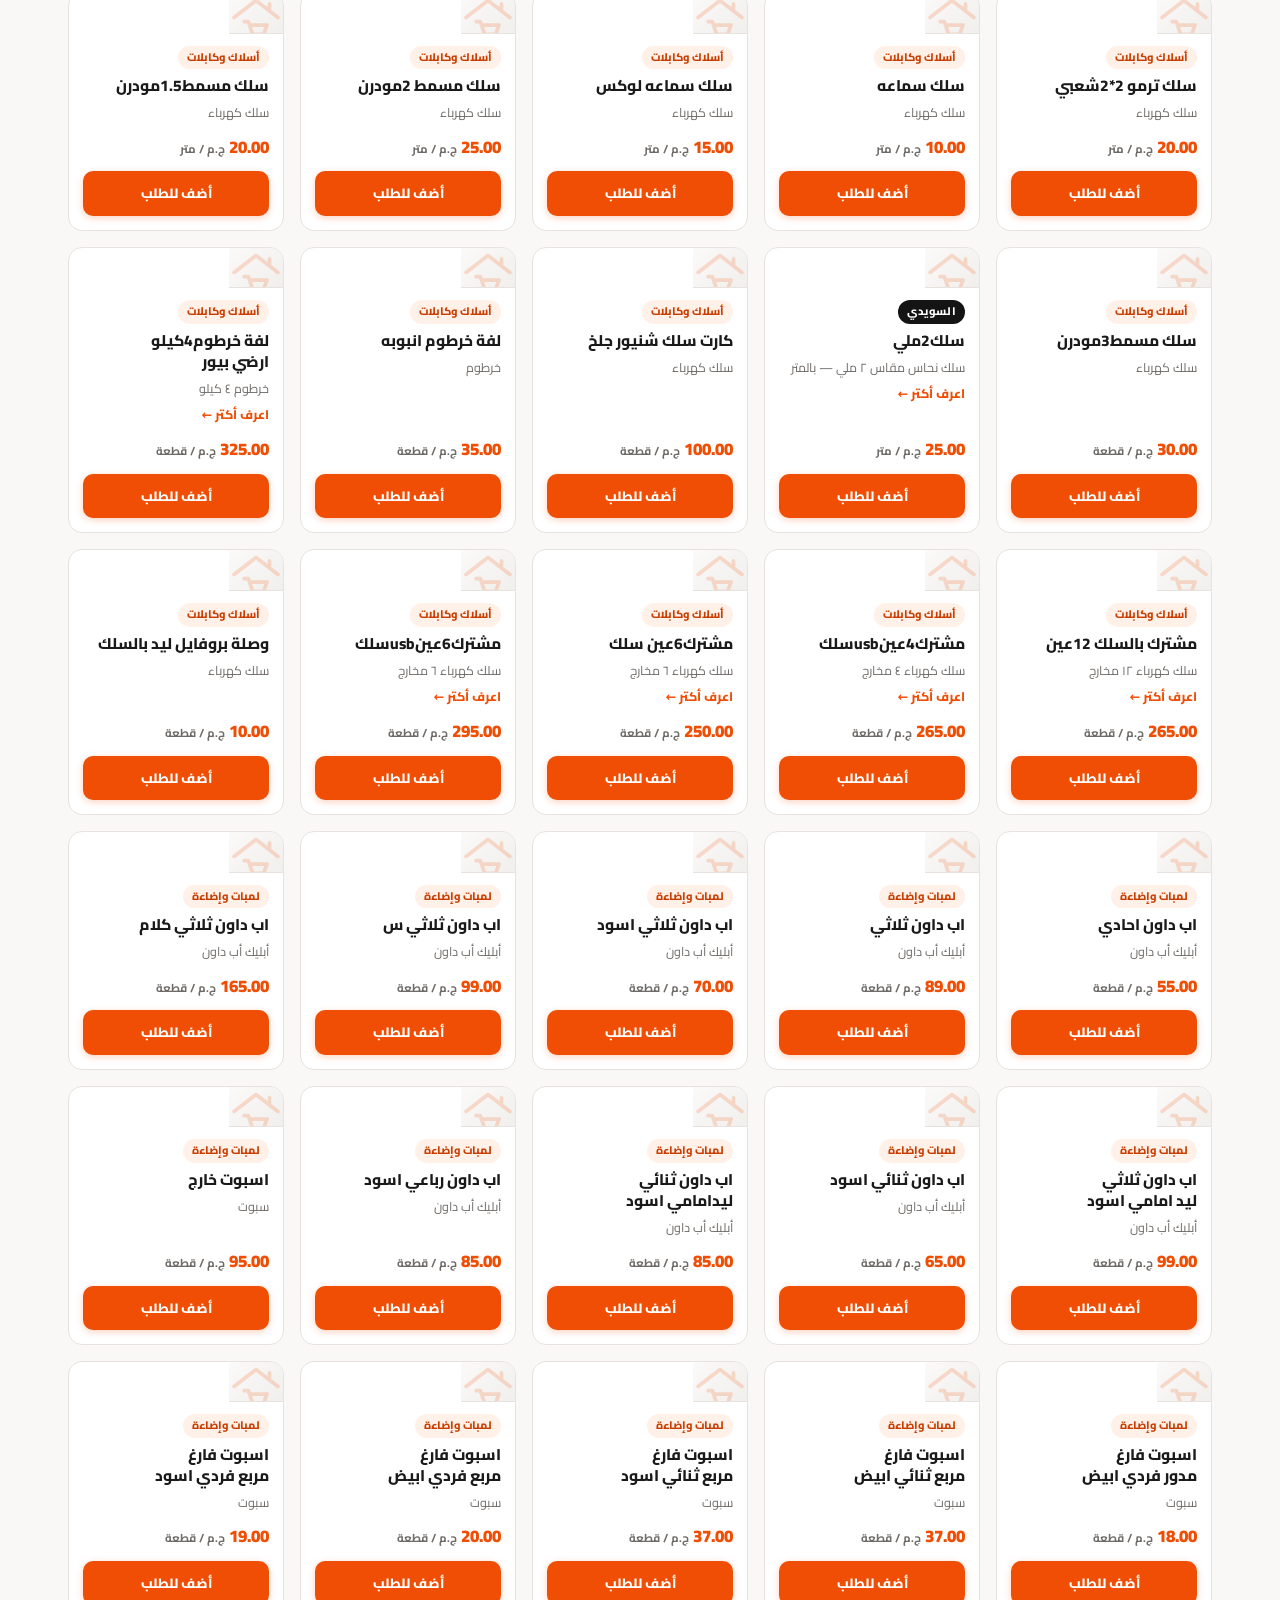
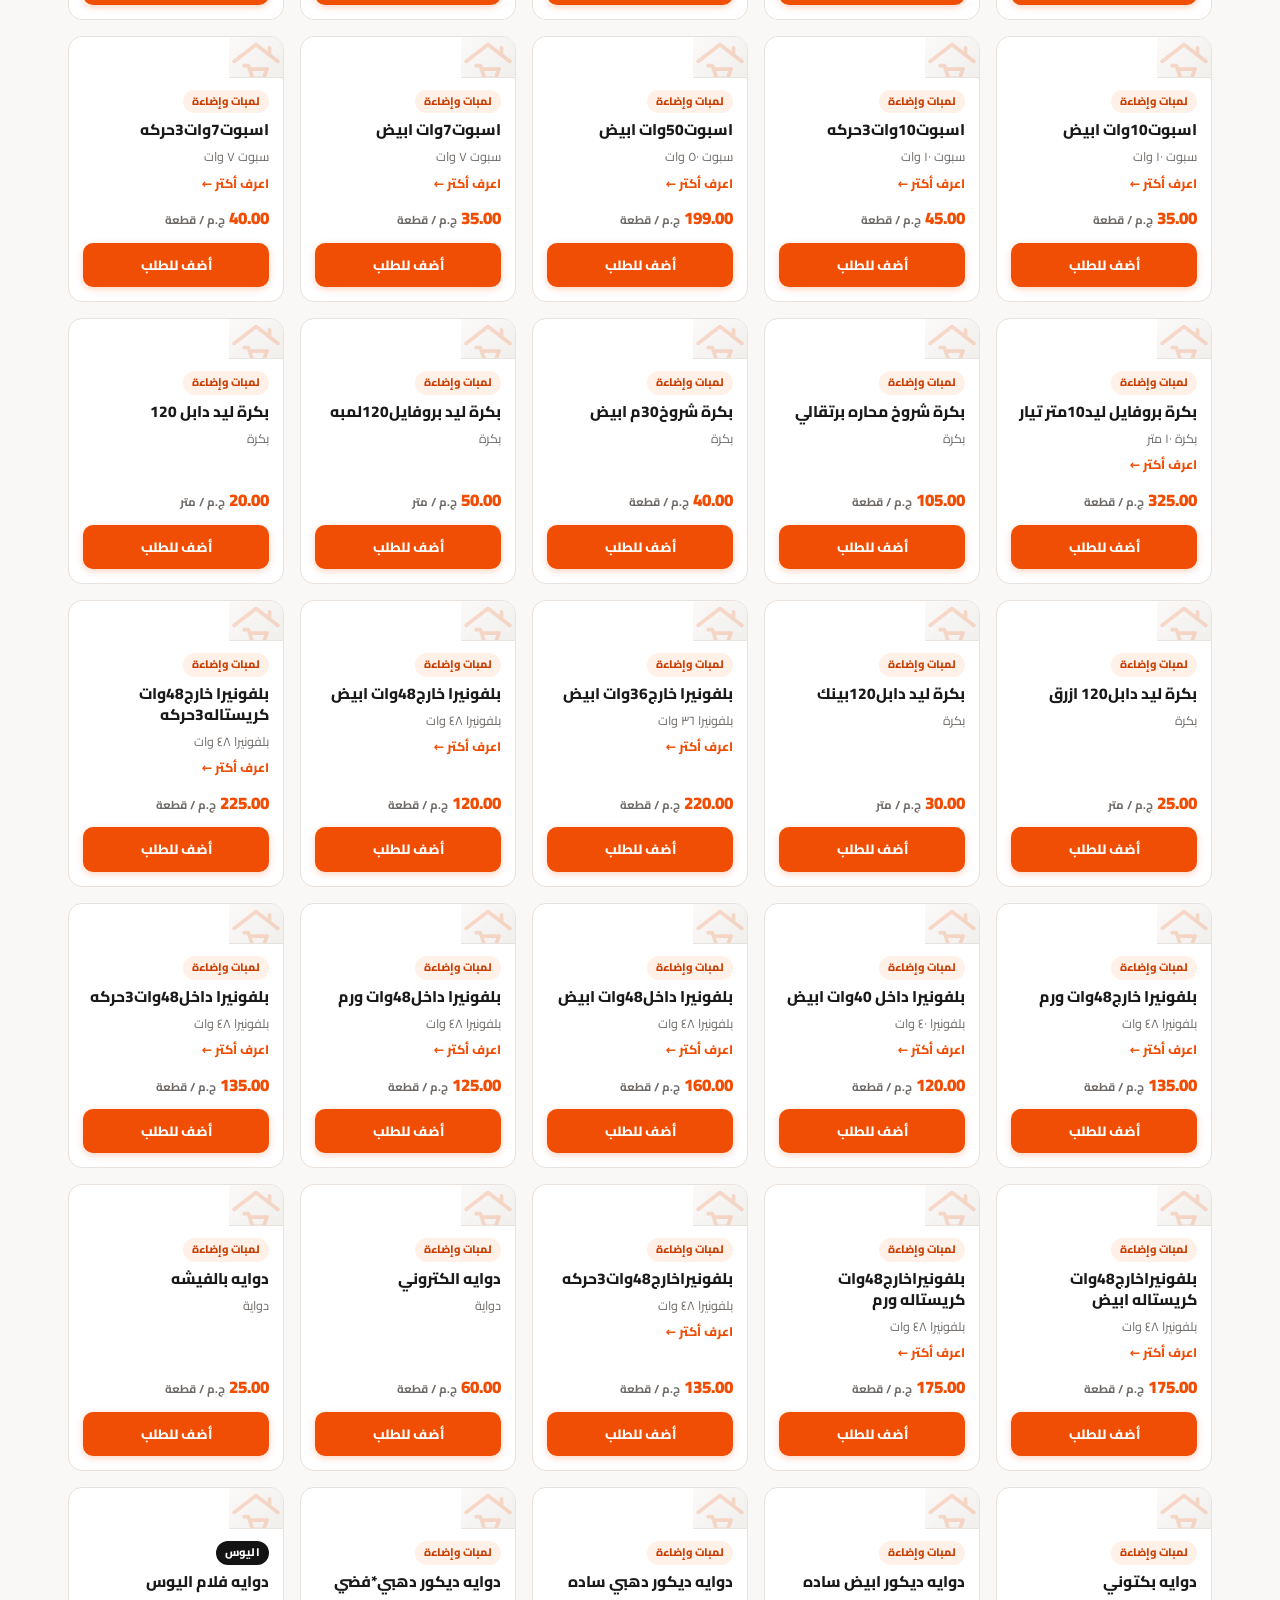
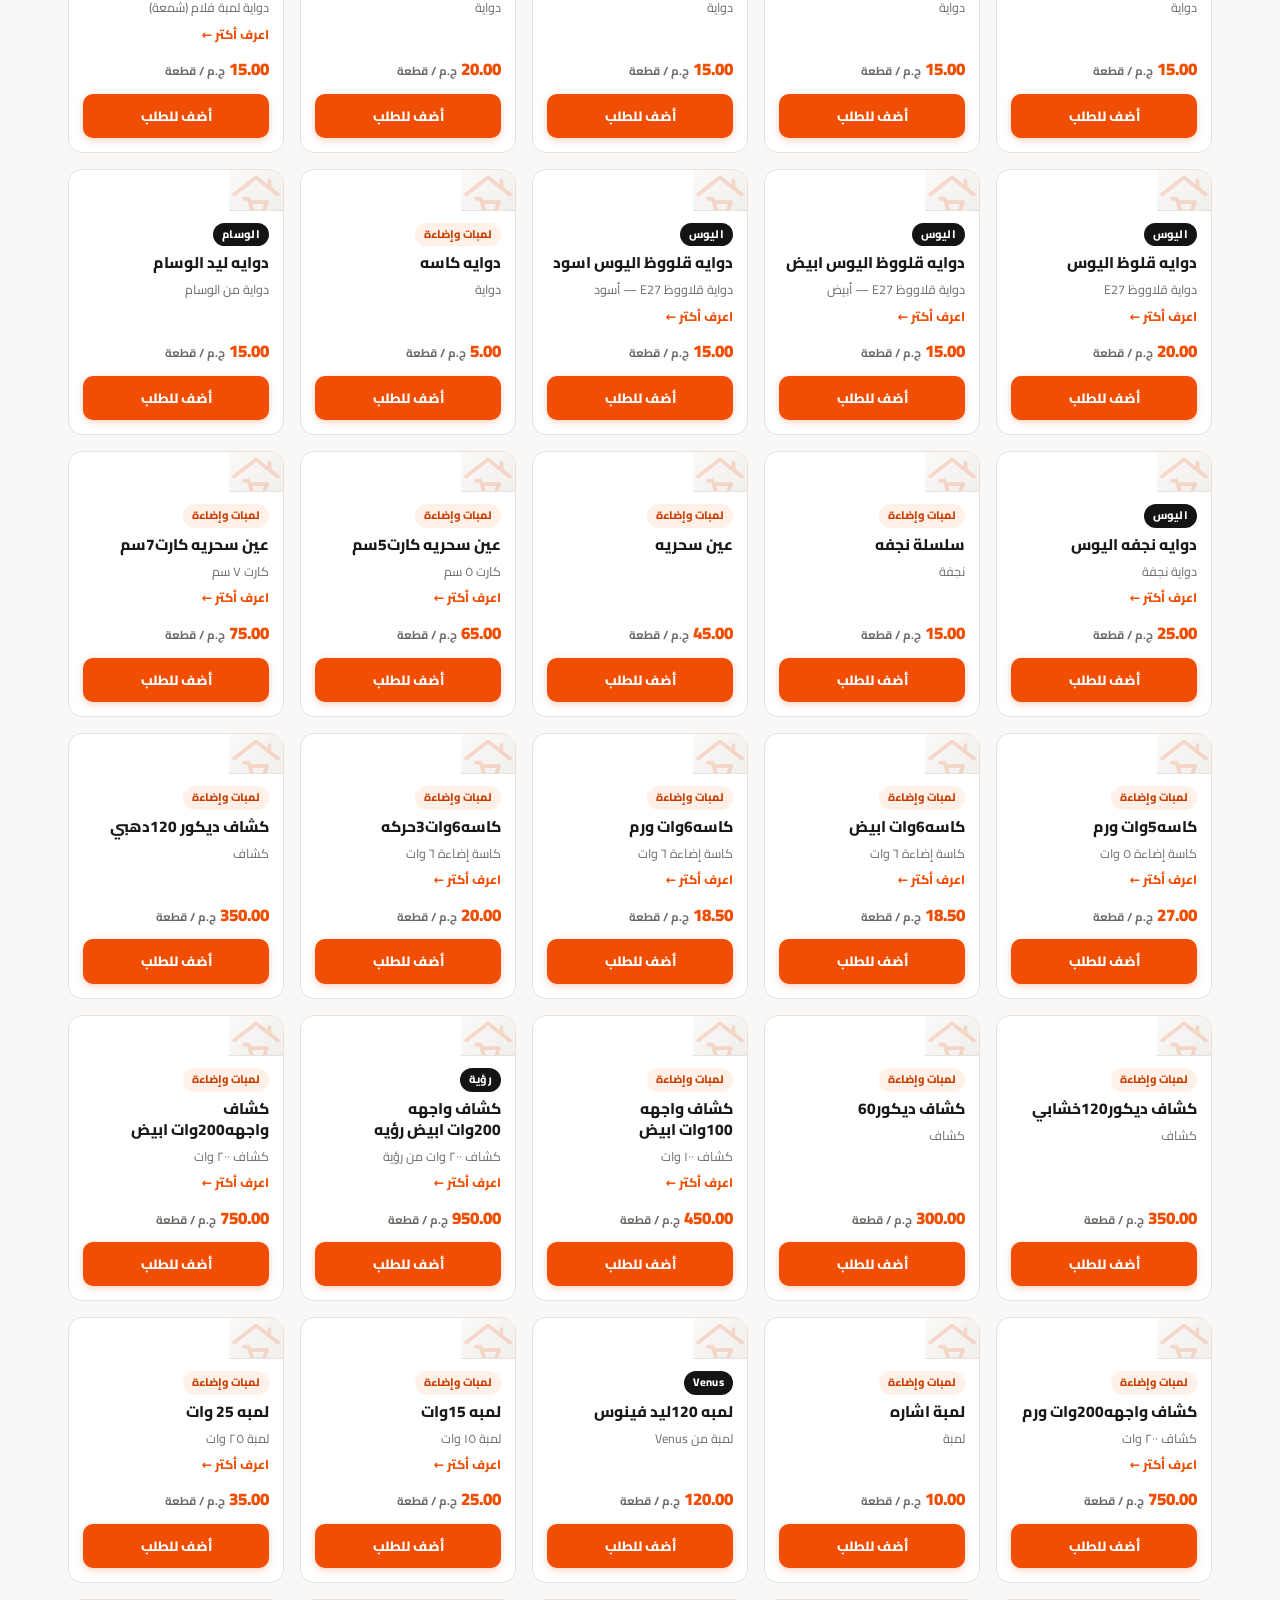
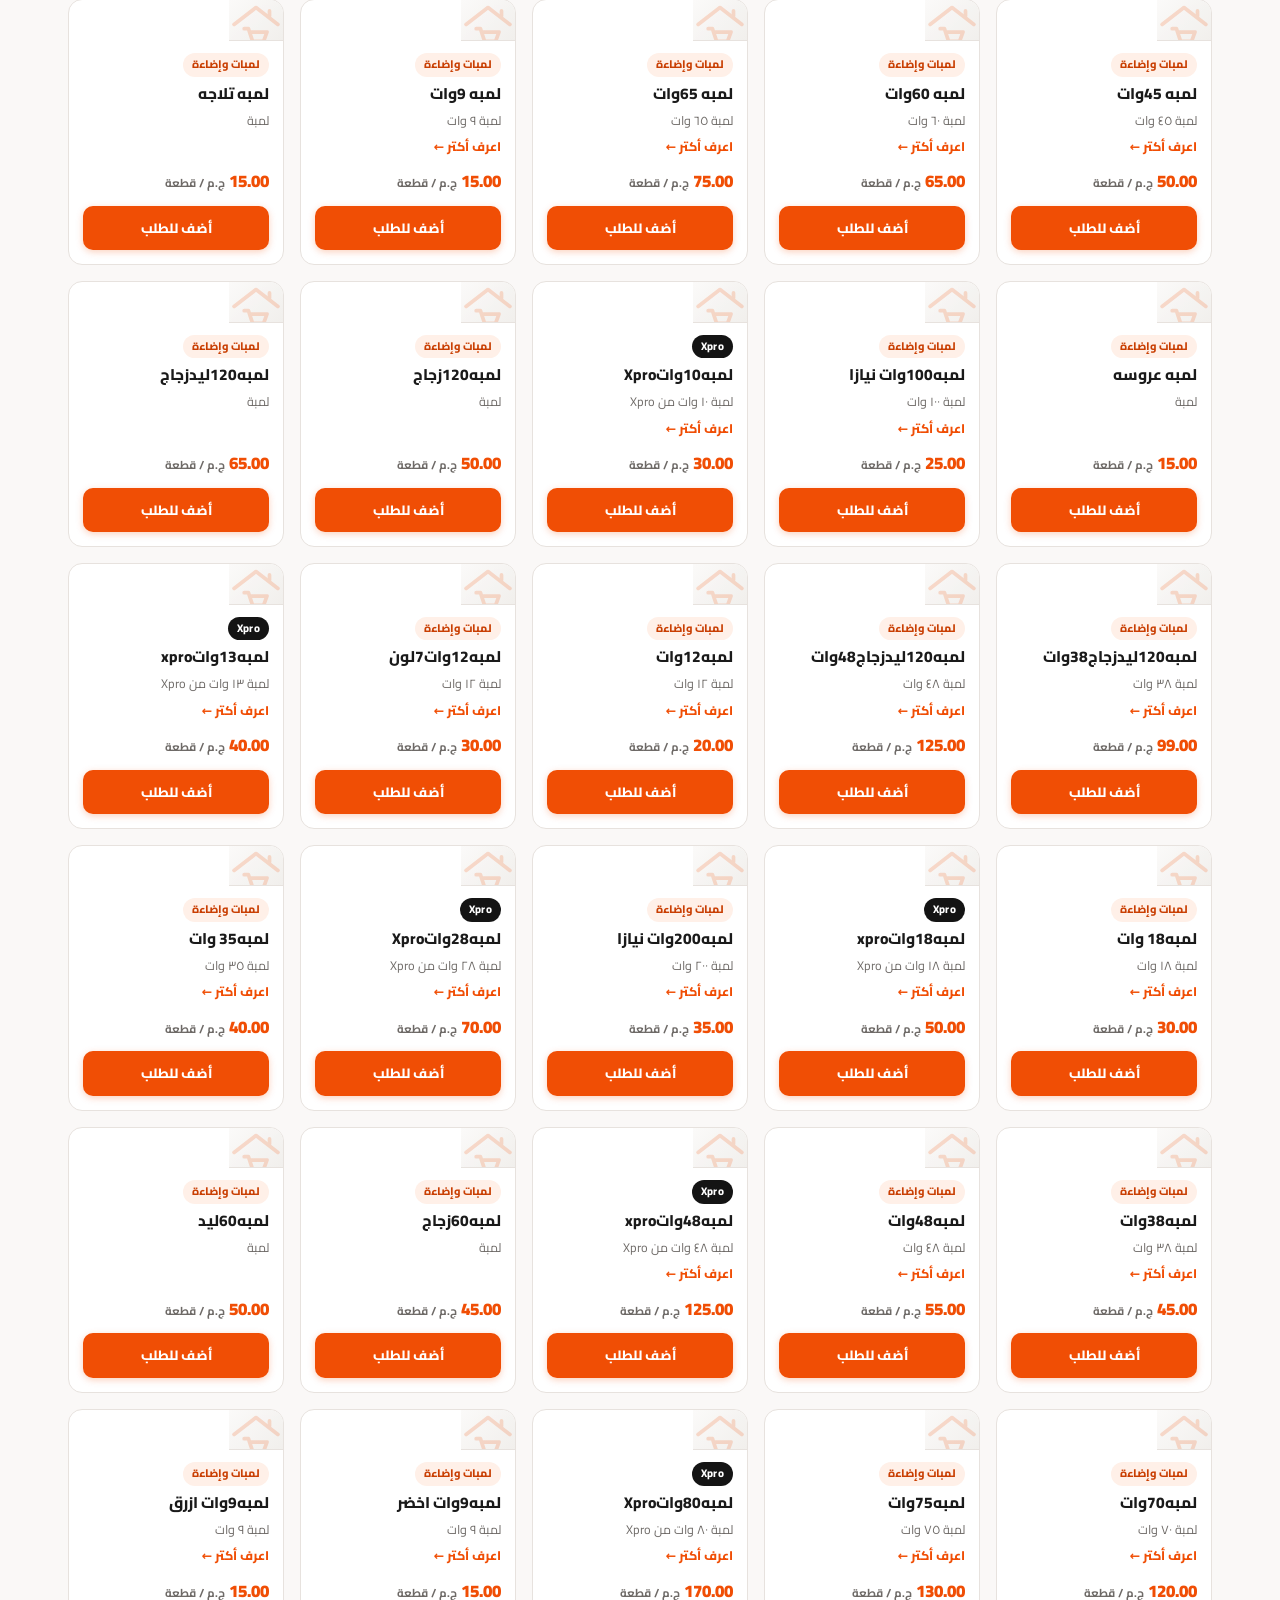
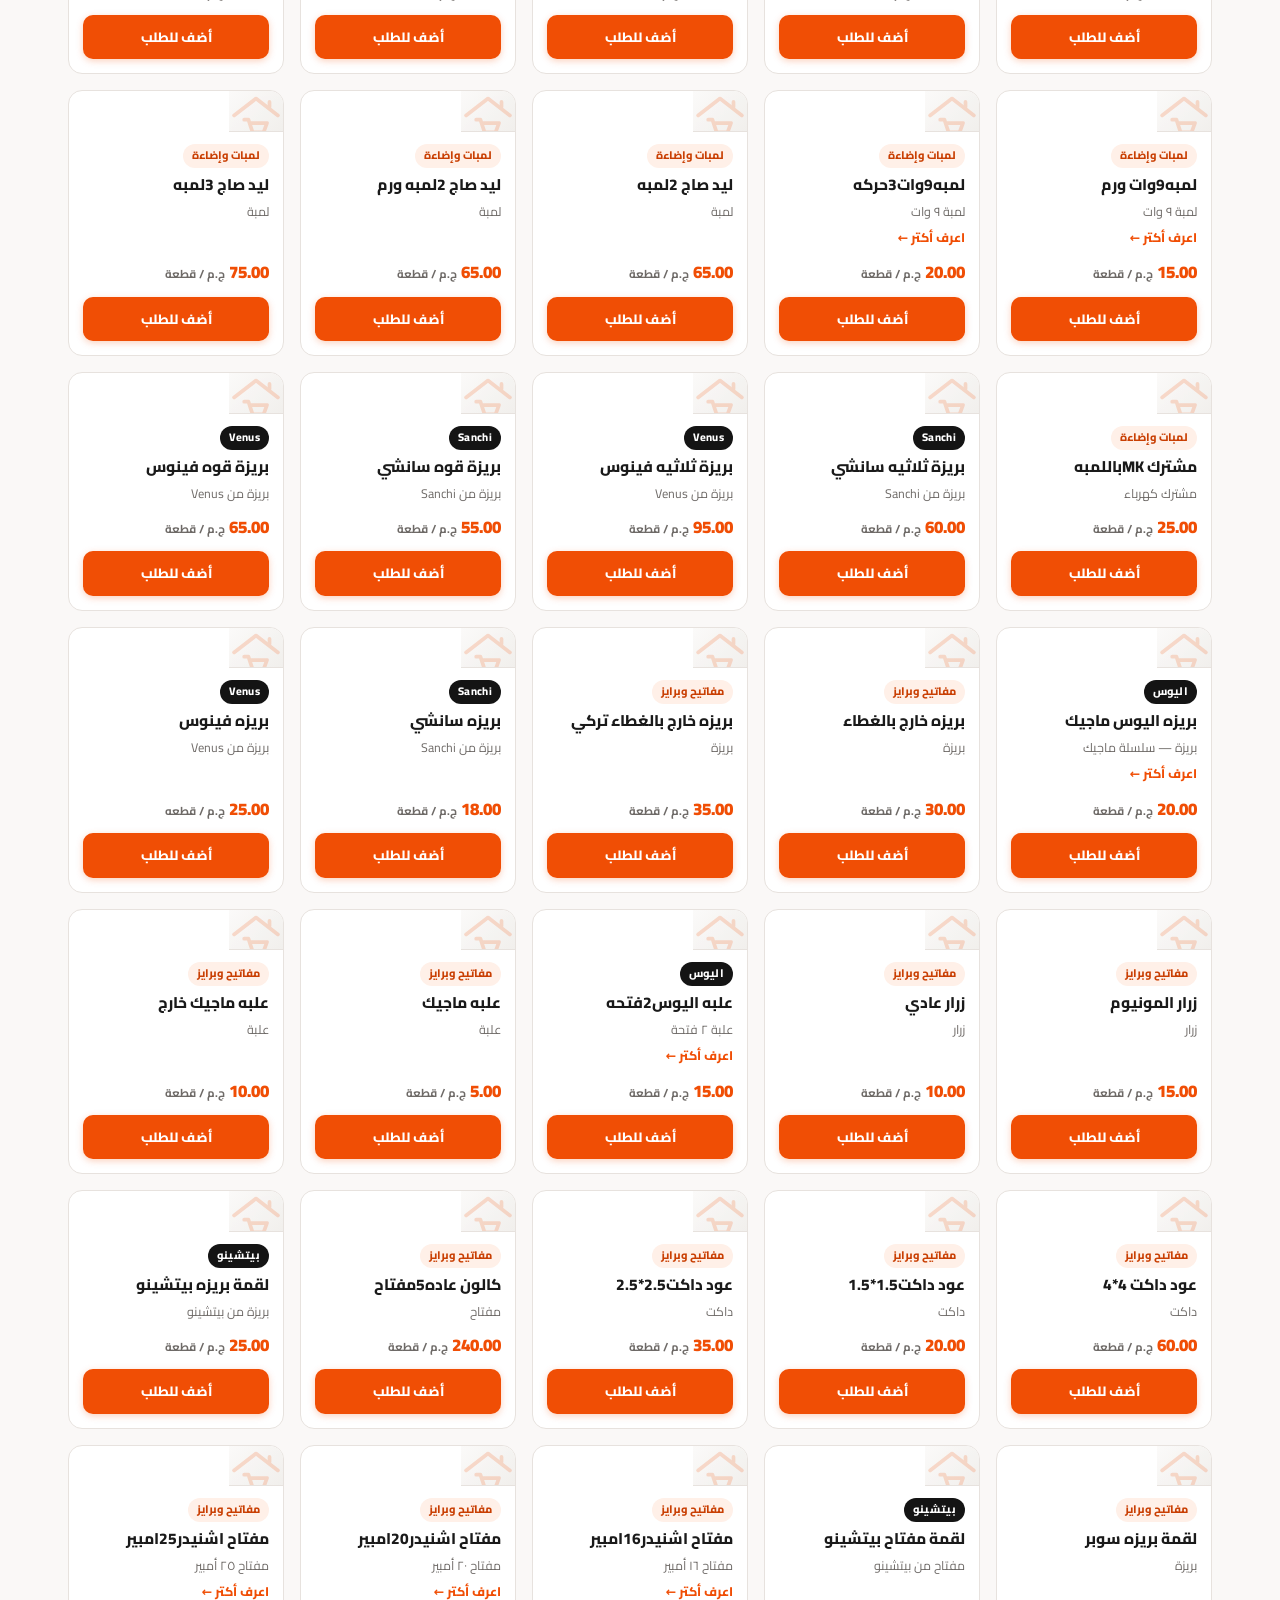
==== commit d8fa7cea: "تحديث الموقع" ====
--- a/store/index.html
+++ b/store/index.html
@@ -8,12 +8,12 @@
 <meta property="og:type" content="website">
 <meta property="og:title" content="مؤسسة المصطفى للأدوات الكهربائية والحدايد — أدوات كهربائية – حدايد – عمل جميع المفاتيح">
 <meta property="og:description" content="لمبات، أسلاك، مفاتيح وبرايز، عدد وأدوات، ومفاتيح شقق وسيارات. بضاعة أصلية وأسعار جملة للأسطوات.">
-<meta property="og:image" content="img/p20261004170230010321.jpg">
+<meta property="og:image" content="img/p20261004170148007615.jpg">
 <meta name="theme-color" content="#0F2438">
 <link rel="preconnect" href="https://fonts.googleapis.com">
 <link rel="preconnect" href="https://fonts.gstatic.com" crossorigin>
 <link href="https://fonts.googleapis.com/css2?family=Cairo:wght@400;600;700;800;900&display=swap" rel="stylesheet">
-<link rel="stylesheet" href="site.css?v=kdn1io">
+<link rel="stylesheet" href="site.css?v=ubvg9i">
 <script type="application/ld+json">
 {
  "@context": "https://schema.org",
@@ -105,165 +105,355 @@
     <div class="cats" id="topCats">
       <button type="button" class="cat on" data-sec="">كل الأقسام</button>
       
-      <button type="button" class="cat" data-sec="1">كهرباء
-        <i>53</i></button>
+      <button type="button" class="cat" data-sec="100">كهرباء
+        <i>347</i></button><button type="button" class="cat" data-sec="200">حدايد
+        <i>366</i></button><button type="button" class="cat" data-sec="300">مفاتيح وكوالين
+        <i>7</i></button>
       
     </div>
-    <div class="secs" id="secGrid" data-tree="{&quot;1&quot;:[{&quot;id&quot;:3,&quot;name&quot;:&quot;ILOCK&quot;,&quot;n&quot;:14,&quot;img&quot;:&quot;p2026093021305150.jpg&quot;},{&quot;id&quot;:4,&quot;name&quot;:&quot;elios&quot;,&quot;n&quot;:35,&quot;img&quot;:&quot;p2026093022462262.jpg&quot;},{&quot;id&quot;:11,&quot;name&quot;:&quot;اسلاك&quot;,&quot;n&quot;:4,&quot;img&quot;:&quot;&quot;}],&quot;11&quot;:[{&quot;id&quot;:12,&quot;name&quot;:&quot;السويدي&quot;,&quot;n&quot;:4,&quot;img&quot;:&quot;p2026093022515838.jpg&quot;}],&quot;&quot;:[{&quot;id&quot;:1,&quot;name&quot;:&quot;كهرباء&quot;,&quot;n&quot;:53,&quot;img&quot;:&quot;&quot;}]}"></div>
+    <div class="secs" id="secGrid" data-tree="{&quot;100&quot;:[{&quot;id&quot;:101,&quot;name&quot;:&quot;أسلاك وكابلات&quot;,&quot;n&quot;:26,&quot;img&quot;:&quot;&quot;},{&quot;id&quot;:102,&quot;name&quot;:&quot;لمبات وإضاءة&quot;,&quot;n&quot;:115,&quot;img&quot;:&quot;&quot;},{&quot;id&quot;:103,&quot;name&quot;:&quot;مفاتيح وبرايز&quot;,&quot;n&quot;:82,&quot;img&quot;:&quot;&quot;},{&quot;id&quot;:104,&quot;name&quot;:&quot;مشتركات وفيش&quot;,&quot;n&quot;:42,&quot;img&quot;:&quot;&quot;},{&quot;id&quot;:105,&quot;name&quot;:&quot;قواطع وترانسات&quot;,&quot;n&quot;:4,&quot;img&quot;:&quot;&quot;},{&quot;id&quot;:106,&quot;name&quot;:&quot;جرس وإنتركم&quot;,&quot;n&quot;:8,&quot;img&quot;:&quot;&quot;},{&quot;id&quot;:107,&quot;name&quot;:&quot;شرايط ولحام&quot;,&quot;n&quot;:5,&quot;img&quot;:&quot;&quot;}],&quot;200&quot;:[{&quot;id&quot;:201,&quot;name&quot;:&quot;مسامير وأفيز&quot;,&quot;n&quot;:50,&quot;img&quot;:&quot;&quot;},{&quot;id&quot;:202,&quot;name&quot;:&quot;عدد يدوية&quot;,&quot;n&quot;:90,&quot;img&quot;:&quot;&quot;},{&quot;id&quot;:203,&quot;name&quot;:&quot;لقم وأسلحة قطع&quot;,&quot;n&quot;:33,&quot;img&quot;:&quot;&quot;},{&quot;id&quot;:204,&quot;name&quot;:&quot;كوالين وتراببس&quot;,&quot;n&quot;:70,&quot;img&quot;:&quot;&quot;},{&quot;id&quot;:205,&quot;name&quot;:&quot;مواد لزق ولحام&quot;,&quot;n&quot;:41,&quot;img&quot;:&quot;&quot;},{&quot;id&quot;:206,&quot;name&quot;:&quot;صنابير وسباكة&quot;,&quot;n&quot;:2,&quot;img&quot;:&quot;&quot;}],&quot;&quot;:[{&quot;id&quot;:100,&quot;name&quot;:&quot;كهرباء&quot;,&quot;n&quot;:347,&quot;img&quot;:&quot;&quot;},{&quot;id&quot;:200,&quot;name&quot;:&quot;حدايد&quot;,&quot;n&quot;:366,&quot;img&quot;:&quot;&quot;},{&quot;id&quot;:300,&quot;name&quot;:&quot;مفاتيح وكوالين&quot;,&quot;n&quot;:7,&quot;img&quot;:&quot;&quot;}]}"></div>
 
     <div class="find-info" id="qInfo" hidden></div>
 
-    <div class="grid" id="grid"><div class="cell" data-path="|1|11|12|"
-                data-find="سلك2ملي السويدي سلك نحاس مقاس ٢ ملي — بالمتر  سلك نحاس من السويدي مقاس ٢ ملي عازل بلاستيك مرن بيتلف من غير ما يتقصف بيتباع بالمتر — اطلب الطول اللي محتاجه المقاس ٢ ملي الموصّل نحاس البيع بالمتر كهرباء اسلاك السويدي"
-           >
-      <article class="card" data-name="سلك2ملي" data-price="25" data-brand="السويدي">
-        <button type="button" class="card-open" aria-label="تفاصيل سلك2ملي">
-          <div class="card-img is-empty"><div class="noimg"><svg viewBox="0 0 64 64" fill="none" stroke="currentColor" stroke-width="4.4"
-    stroke-linecap="round" stroke-linejoin="round" aria-hidden="true">
-    <path d="M6 29 L32 9 L58 29"/>
-    <path d="M48 13 v6"/>
-    <path d="M18 34 h5 l5 15 h13 l4-11 H25"/>
-    <circle cx="30" cy="54" r="2.6" fill="currentColor" stroke="none"/>
-    <circle cx="41" cy="54" r="2.6" fill="currentColor" stroke="none"/>
-  </svg></div></div>
-          <div class="card-body">
-            <span class="card-sec is-brand">السويدي</span>
-            <h3>سلك2ملي</h3>
-            <p class="card-desc">سلك نحاس مقاس ٢ ملي — بالمتر</p>
-            <span class="more">اعرف أكتر ←</span>
-          </div>
-        </button>
-        <div class="card-foot">
-          <span class="price">25.00 <small>ج.م / متر</small></span>
-          <button type="button" class="add" data-name="سلك2ملي" data-price="25">أضف للطلب</button>
-        </div>
-        <div class="pdet" hidden>
-          <div class="pd-brand">السويدي</div>
-          <div class="pd-path">كهرباء ← اسلاك ← السويدي</div>
-          <h3>سلك2ملي</h3>
-          <div class="pd-price">25.00 <small>ج.م / متر</small></div>
-          
-          <p class="pd-lead">سلك نحاس مقاس ٢ ملي — بالمتر</p>
-          <div class="pd-blk"><h4>المميزات</h4>
-            <ul class="pd-feats"><li>سلك نحاس من السويدي</li><li>مقاس ٢ ملي</li><li>عازل بلاستيك مرن بيتلف من غير ما يتقصف</li><li>بيتباع بالمتر — اطلب الطول اللي محتاجه</li></ul></div>
-          <div class="pd-blk"><h4>المواصفات</h4>
-            <table class="pd-specs"><tr><th>المقاس</th><td>٢ ملي</td></tr><tr><th>الموصّل</th><td>نحاس</td></tr><tr><th>البيع</th><td>بالمتر</td></tr></table></div>
-          
-        </div>
-      </article></div><div class="cell" data-path="|1|11|12|"
-                data-find="سلك 3ملي السويدي سلك نحاس مقاس ٣ ملي — بالمتر  سلك نحاس من السويدي مقاس ٣ ملي عازل بلاستيك مرن بيتلف من غير ما يتقصف بيتباع بالمتر — اطلب الطول اللي محتاجه المقاس ٣ ملي الموصّل نحاس البيع بالمتر كهرباء اسلاك السويدي"
-           >
-      <article class="card" data-name="سلك 3ملي" data-price="35" data-brand="السويدي">
-        <button type="button" class="card-open" aria-label="تفاصيل سلك 3ملي">
-          <div class="card-img is-empty"><div class="noimg"><svg viewBox="0 0 64 64" fill="none" stroke="currentColor" stroke-width="4.4"
-    stroke-linecap="round" stroke-linejoin="round" aria-hidden="true">
-    <path d="M6 29 L32 9 L58 29"/>
-    <path d="M48 13 v6"/>
-    <path d="M18 34 h5 l5 15 h13 l4-11 H25"/>
-    <circle cx="30" cy="54" r="2.6" fill="currentColor" stroke="none"/>
-    <circle cx="41" cy="54" r="2.6" fill="currentColor" stroke="none"/>
-  </svg></div></div>
-          <div class="card-body">
-            <span class="card-sec is-brand">السويدي</span>
-            <h3>سلك 3ملي</h3>
-            <p class="card-desc">سلك نحاس مقاس ٣ ملي — بالمتر</p>
-            <span class="more">اعرف أكتر ←</span>
-          </div>
-        </button>
-        <div class="card-foot">
-          <span class="price">35.00 <small>ج.م / متر</small></span>
-          <button type="button" class="add" data-name="سلك 3ملي" data-price="35">أضف للطلب</button>
-        </div>
-        <div class="pdet" hidden>
-          <div class="pd-brand">السويدي</div>
-          <div class="pd-path">كهرباء ← اسلاك ← السويدي</div>
-          <h3>سلك 3ملي</h3>
-          <div class="pd-price">35.00 <small>ج.م / متر</small></div>
-          
-          <p class="pd-lead">سلك نحاس مقاس ٣ ملي — بالمتر</p>
-          <div class="pd-blk"><h4>المميزات</h4>
-            <ul class="pd-feats"><li>سلك نحاس من السويدي</li><li>مقاس ٣ ملي</li><li>عازل بلاستيك مرن بيتلف من غير ما يتقصف</li><li>بيتباع بالمتر — اطلب الطول اللي محتاجه</li></ul></div>
-          <div class="pd-blk"><h4>المواصفات</h4>
-            <table class="pd-specs"><tr><th>المقاس</th><td>٣ ملي</td></tr><tr><th>الموصّل</th><td>نحاس</td></tr><tr><th>البيع</th><td>بالمتر</td></tr></table></div>
-          
-        </div>
-      </article></div><div class="cell" data-path="|1|11|12|"
-                data-find="سلك 4ملي السويدي سلك نحاس مقاس ٤ ملي — بالمتر  سلك نحاس من السويدي مقاس ٤ ملي عازل بلاستيك مرن بيتلف من غير ما يتقصف بيتباع بالمتر — اطلب الطول اللي محتاجه المقاس ٤ ملي الموصّل نحاس البيع بالمتر كهرباء اسلاك السويدي"
-           >
-      <article class="card" data-name="سلك 4ملي" data-price="45" data-brand="السويدي">
-        <button type="button" class="card-open" aria-label="تفاصيل سلك 4ملي">
-          <div class="card-img is-empty"><div class="noimg"><svg viewBox="0 0 64 64" fill="none" stroke="currentColor" stroke-width="4.4"
-    stroke-linecap="round" stroke-linejoin="round" aria-hidden="true">
-    <path d="M6 29 L32 9 L58 29"/>
-    <path d="M48 13 v6"/>
-    <path d="M18 34 h5 l5 15 h13 l4-11 H25"/>
-    <circle cx="30" cy="54" r="2.6" fill="currentColor" stroke="none"/>
-    <circle cx="41" cy="54" r="2.6" fill="currentColor" stroke="none"/>
-  </svg></div></div>
-          <div class="card-body">
-            <span class="card-sec is-brand">السويدي</span>
-            <h3>سلك 4ملي</h3>
-            <p class="card-desc">سلك نحاس مقاس ٤ ملي — بالمتر</p>
-            <span class="more">اعرف أكتر ←</span>
-          </div>
-        </button>
-        <div class="card-foot">
-          <span class="price">45.00 <small>ج.م / متر</small></span>
-          <button type="button" class="add" data-name="سلك 4ملي" data-price="45">أضف للطلب</button>
-        </div>
-        <div class="pdet" hidden>
-          <div class="pd-brand">السويدي</div>
-          <div class="pd-path">كهرباء ← اسلاك ← السويدي</div>
-          <h3>سلك 4ملي</h3>
-          <div class="pd-price">45.00 <small>ج.م / متر</small></div>
-          
-          <p class="pd-lead">سلك نحاس مقاس ٤ ملي — بالمتر</p>
-          <div class="pd-blk"><h4>المميزات</h4>
-            <ul class="pd-feats"><li>سلك نحاس من السويدي</li><li>مقاس ٤ ملي</li><li>عازل بلاستيك مرن بيتلف من غير ما يتقصف</li><li>بيتباع بالمتر — اطلب الطول اللي محتاجه</li></ul></div>
-          <div class="pd-blk"><h4>المواصفات</h4>
-            <table class="pd-specs"><tr><th>المقاس</th><td>٤ ملي</td></tr><tr><th>الموصّل</th><td>نحاس</td></tr><tr><th>البيع</th><td>بالمتر</td></tr></table></div>
-          
-        </div>
-      </article></div><div class="cell" data-path="|1|11|12|"
-                data-find="سلك 6ملي السويدي سلك نحاس مقاس ٦ ملي — بالمتر  سلك نحاس من السويدي مقاس ٦ ملي عازل بلاستيك مرن بيتلف من غير ما يتقصف بيتباع بالمتر — اطلب الطول اللي محتاجه المقاس ٦ ملي الموصّل نحاس البيع بالمتر كهرباء اسلاك السويدي"
-           >
-      <article class="card" data-name="سلك 6ملي" data-price="65" data-brand="السويدي">
-        <button type="button" class="card-open" aria-label="تفاصيل سلك 6ملي">
-          <div class="card-img is-empty"><div class="noimg"><svg viewBox="0 0 64 64" fill="none" stroke="currentColor" stroke-width="4.4"
-    stroke-linecap="round" stroke-linejoin="round" aria-hidden="true">
-    <path d="M6 29 L32 9 L58 29"/>
-    <path d="M48 13 v6"/>
-    <path d="M18 34 h5 l5 15 h13 l4-11 H25"/>
-    <circle cx="30" cy="54" r="2.6" fill="currentColor" stroke="none"/>
-    <circle cx="41" cy="54" r="2.6" fill="currentColor" stroke="none"/>
-  </svg></div></div>
-          <div class="card-body">
-            <span class="card-sec is-brand">السويدي</span>
-            <h3>سلك 6ملي</h3>
-            <p class="card-desc">سلك نحاس مقاس ٦ ملي — بالمتر</p>
-            <span class="more">اعرف أكتر ←</span>
-          </div>
-        </button>
-        <div class="card-foot">
-          <span class="price">65.00 <small>ج.م / متر</small></span>
-          <button type="button" class="add" data-name="سلك 6ملي" data-price="65">أضف للطلب</button>
-        </div>
-        <div class="pdet" hidden>
-          <div class="pd-brand">السويدي</div>
-          <div class="pd-path">كهرباء ← اسلاك ← السويدي</div>
-          <h3>سلك 6ملي</h3>
-          <div class="pd-price">65.00 <small>ج.م / متر</small></div>
-          
-          <p class="pd-lead">سلك نحاس مقاس ٦ ملي — بالمتر</p>
-          <div class="pd-blk"><h4>المميزات</h4>
-            <ul class="pd-feats"><li>سلك نحاس من السويدي</li><li>مقاس ٦ ملي</li><li>عازل بلاستيك مرن بيتلف من غير ما يتقصف</li><li>بيتباع بالمتر — اطلب الطول اللي محتاجه</li></ul></div>
-          <div class="pd-blk"><h4>المواصفات</h4>
-            <table class="pd-specs"><tr><th>المقاس</th><td>٦ ملي</td></tr><tr><th>الموصّل</th><td>نحاس</td></tr><tr><th>البيع</th><td>بالمتر</td></tr></table></div>
-          
-        </div>
-      </article></div><div class="cell" data-path="|1|3|"
-                data-find="فيشه ilook-mk iLOCK فيشة MK ٣ شعبة  فيشة بنظام MK الإنجليزي ٣ شعبة مناسبة للأجهزة اللي فيشتها إنجليزي تركيب سهل على السلك خامة بلاستيك مقاوم النوع فيشة MK ٣ شعبة الماركة iLOCK كهرباء ILOCK"
-           >
+    
+    <div class="grid" id="grid"><div class="cell" data-i="0" data-path="|100|102|"
+                 data-find="بكرةilook240 ابيض iLOCK بكرة ليد ٢٤٠ — نور أبيض  بكرة إضاءة ليد ٢٤٠ نور أبيض نهاري بتتقص وتتركب على حسب الطول اللي محتاجه بتحتاج ترانس مناسب لطول البكرة لون الإضاءة أبيض نهاري الماركة iLOCK كهرباء لمبات وإضاءة">
+      <article class="card" data-name="بكرةilook240 ابيض" data-price="300" data-brand="iLOCK">
+        <button type="button" class="card-open" aria-label="تفاصيل بكرةilook240 ابيض">
+          <div class="card-img"><img src="img/p20261004170148007615.jpg" alt="بكرةilook240 ابيض" loading="lazy"></div>
+          <div class="card-body">
+            <span class="card-sec is-brand">iLOCK</span>
+            <h3>بكرةilook240 ابيض</h3>
+            <p class="card-desc">بكرة ليد ٢٤٠ — نور أبيض</p>
+            <span class="more">اعرف أكتر ←</span>
+          </div>
+        </button>
+        <div class="card-foot">
+          <span class="price">300.00 <small>ج.م / قطعة</small></span>
+          <button type="button" class="add" data-name="بكرةilook240 ابيض" data-price="300">أضف للطلب</button>
+        </div>
+      </article></div><div class="cell" data-i="1" data-path="|100|102|"
+                 data-find="بكرهilook240 ورم iLOCK بكرة ليد ٢٤٠ — نور وورم  بكرة إضاءة ليد ٢٤٠ نور وورم (صفرا دافية) مريحة للعين بتتقص وتتركب على حسب الطول اللي محتاجه بتحتاج ترانس مناسب لطول البكرة لون الإضاءة وورم الماركة iLOCK كهرباء لمبات وإضاءة">
+      <article class="card" data-name="بكرهilook240 ورم" data-price="300" data-brand="iLOCK">
+        <button type="button" class="card-open" aria-label="تفاصيل بكرهilook240 ورم">
+          <div class="card-img"><img src="img/p20261004170203008101.jpg" alt="بكرهilook240 ورم" loading="lazy"></div>
+          <div class="card-body">
+            <span class="card-sec is-brand">iLOCK</span>
+            <h3>بكرهilook240 ورم</h3>
+            <p class="card-desc">بكرة ليد ٢٤٠ — نور وورم</p>
+            <span class="more">اعرف أكتر ←</span>
+          </div>
+        </button>
+        <div class="card-foot">
+          <span class="price">300.00 <small>ج.م / قطعة</small></span>
+          <button type="button" class="add" data-name="بكرهilook240 ورم" data-price="300">أضف للطلب</button>
+        </div>
+      </article></div><div class="cell" data-i="2" data-path="|100|102|"
+                 data-find="كاسه ابيض اليوس3.5وات اليوس كاسة ليد سبوت ٣.٥ وات — نور أبيض  كاسة سبوت ليد من سلسلة ULTRA LED قدرة ٣.٥ وات — بتنوّر زي ٣٥ وات هالوجين بكهربا أقل بكتير قاعدة GU5.3 (كاسة عادية) إضاءة بيضا نهارية بتسخّنش زي الهالوجين القدرة ٣.٥ وات القاعدة GU5.3 لون الإضاءة أبيض نهاري كهرباء لمبات وإضاءة">
+      <article class="card" data-name="كاسه ابيض اليوس3.5وات" data-price="60" data-brand="اليوس">
+        <button type="button" class="card-open" aria-label="تفاصيل كاسه ابيض اليوس3.5وات">
+          <div class="card-img"><img src="img/e2026100473367.jpg" alt="كاسه ابيض اليوس3.5وات" loading="lazy"></div>
+          <div class="card-body">
+            <span class="card-sec is-brand">اليوس</span>
+            <h3>كاسه ابيض اليوس3.5وات</h3>
+            <p class="card-desc">كاسة ليد سبوت ٣.٥ وات — نور أبيض</p>
+            <span class="more">اعرف أكتر ←</span>
+          </div>
+        </button>
+        <div class="card-foot">
+          <span class="price">60.00 <small>ج.م / قطعة</small></span>
+          <button type="button" class="add" data-name="كاسه ابيض اليوس3.5وات" data-price="60">أضف للطلب</button>
+        </div>
+      </article></div><div class="cell" data-i="3" data-path="|100|102|"
+                 data-find="كاسه ورم اليوس3.5وات اليوس كاسة ليد سبوت ٣.٥ وات — نور وورم  كاسة سبوت ليد من سلسلة ULTRA LED قدرة ٣.٥ وات — بتنوّر زي ٣٥ وات هالوجين بكهربا أقل بكتير قاعدة GU5.3 (كاسة عادية) إضاءة وورم (صفرا دافية) مريحة للعين بتسخّنش زي الهالوجين القدرة ٣.٥ وات القاعدة GU5.3 لون الإضاءة وورم كهرباء لمبات وإضاءة">
+      <article class="card" data-name="كاسه ورم اليوس3.5وات" data-price="60" data-brand="اليوس">
+        <button type="button" class="card-open" aria-label="تفاصيل كاسه ورم اليوس3.5وات">
+          <div class="card-img"><img src="img/e2026100473367.jpg" alt="كاسه ورم اليوس3.5وات" loading="lazy"></div>
+          <div class="card-body">
+            <span class="card-sec is-brand">اليوس</span>
+            <h3>كاسه ورم اليوس3.5وات</h3>
+            <p class="card-desc">كاسة ليد سبوت ٣.٥ وات — نور وورم</p>
+            <span class="more">اعرف أكتر ←</span>
+          </div>
+        </button>
+        <div class="card-foot">
+          <span class="price">60.00 <small>ج.م / قطعة</small></span>
+          <button type="button" class="add" data-name="كاسه ورم اليوس3.5وات" data-price="60">أضف للطلب</button>
+        </div>
+      </article></div><div class="cell" data-i="4" data-path="|100|102|"
+                 data-find="لمبه11وات اليوس اليوس لمبة ليد ١١ وات — ١٥٤٠ لومن  من سلسلة ULTRA LED بتاعة اليوس قدرة ١١ وات وشدة إضاءة ١٥٤٠ لومن كفاءة ١٤٠ لومن لكل وات — نور أعلى بكهربا أقل قاعدة قلاووظ E27 بتركب في أي دواية عادية إضاءة بيضا نهارية (Cool Daylight) القدرة ١١ وات شدة الإضاءة ١٥٤٠ لومن القاعدة E27 قلاووظ لون الإضاءة أبيض نهاري كهرباء لمبات وإضاءة">
+      <article class="card" data-name="لمبه11وات اليوس" data-price="80" data-brand="اليوس">
+        <button type="button" class="card-open" aria-label="تفاصيل لمبه11وات اليوس">
+          <div class="card-img"><img src="img/e2026100453097.jpg" alt="لمبه11وات اليوس" loading="lazy"></div>
+          <div class="card-body">
+            <span class="card-sec is-brand">اليوس</span>
+            <h3>لمبه11وات اليوس</h3>
+            <p class="card-desc">لمبة ليد ١١ وات — ١٥٤٠ لومن</p>
+            <span class="more">اعرف أكتر ←</span>
+          </div>
+        </button>
+        <div class="card-foot">
+          <span class="price">80.00 <small>ج.م / قطعة</small></span>
+          <button type="button" class="add" data-name="لمبه11وات اليوس" data-price="80">أضف للطلب</button>
+        </div>
+      </article></div><div class="cell" data-i="5" data-path="|100|102|"
+                 data-find="لمبه120ليد اليوس اليوس تيوب ليد ١٢٠ سم — ٢٠ وات  تيوب ليد بطول ١٢٠ سم وقدرة ٢٠ وات بديل لمبة النيون القديمة بنفس الطول نور ثابت من غير رفرفة ومن غير ستارتر عمر أطول واستهلاك كهربا أقل من النيون الطول ١٢٠ سم القدرة ٢٠ وات النوع تيوب ليد كهرباء لمبات وإضاءة">
+      <article class="card" data-name="لمبه120ليد اليوس" data-price="170" data-brand="اليوس">
+        <button type="button" class="card-open" aria-label="تفاصيل لمبه120ليد اليوس">
+          <div class="card-img"><img src="img/e2026100460153.jpg" alt="لمبه120ليد اليوس" loading="lazy"></div>
+          <div class="card-body">
+            <span class="card-sec is-brand">اليوس</span>
+            <h3>لمبه120ليد اليوس</h3>
+            <p class="card-desc">تيوب ليد ١٢٠ سم — ٢٠ وات</p>
+            <span class="more">اعرف أكتر ←</span>
+          </div>
+        </button>
+        <div class="card-foot">
+          <span class="price">170.00 <small>ج.م / قطعة</small></span>
+          <button type="button" class="add" data-name="لمبه120ليد اليوس" data-price="170">أضف للطلب</button>
+        </div>
+      </article></div><div class="cell" data-i="6" data-path="|100|102|"
+                 data-find="لمبه13وات اليوس اليوس لمبة ليد ١٣ وات — ١٨٢٠ لومن  من سلسلة ULTRA LED بتاعة اليوس قدرة ١٣ وات وشدة إضاءة ١٨٢٠ لومن كفاءة ١٤٠ لومن لكل وات — نور أعلى بكهربا أقل قاعدة قلاووظ E27 بتركب في أي دواية عادية إضاءة بيضا نهارية (Cool Daylight) القدرة ١٣ وات شدة الإضاءة ١٨٢٠ لومن القاعدة E27 قلاووظ لون الإضاءة أبيض نهاري كهرباء لمبات وإضاءة">
+      <article class="card" data-name="لمبه13وات اليوس" data-price="90" data-brand="اليوس">
+        <button type="button" class="card-open" aria-label="تفاصيل لمبه13وات اليوس">
+          <div class="card-img"><img src="img/e2026100464121.jpg" alt="لمبه13وات اليوس" loading="lazy"></div>
+          <div class="card-body">
+            <span class="card-sec is-brand">اليوس</span>
+            <h3>لمبه13وات اليوس</h3>
+            <p class="card-desc">لمبة ليد ١٣ وات — ١٨٢٠ لومن</p>
+            <span class="more">اعرف أكتر ←</span>
+          </div>
+        </button>
+        <div class="card-foot">
+          <span class="price">90.00 <small>ج.م / قطعة</small></span>
+          <button type="button" class="add" data-name="لمبه13وات اليوس" data-price="90">أضف للطلب</button>
+        </div>
+      </article></div><div class="cell" data-i="7" data-path="|100|102|"
+                 data-find="لمبه20وات اليوس اليوس لمبة ليد ٢٠ وات — ٢٨٠٠ لومن  من سلسلة ULTRA LED بتاعة اليوس قدرة ٢٠ وات وشدة إضاءة ٢٨٠٠ لومن — تنوّر أوضة كبيرة كفاءة ١٤٠ لومن لكل وات — نور أعلى بكهربا أقل قاعدة قلاووظ E27 بتركب في أي دواية عادية إضاءة بيضا نهارية (Cool Daylight) القدرة ٢٠ وات شدة الإضاءة ٢٨٠٠ لومن القاعدة E27 قلاووظ لون الإضاءة أبيض نهاري كهرباء لمبات وإضاءة">
+      <article class="card" data-name="لمبه20وات اليوس" data-price="145" data-brand="اليوس">
+        <button type="button" class="card-open" aria-label="تفاصيل لمبه20وات اليوس">
+          <div class="card-img"><img src="img/e2026100444478.jpg" alt="لمبه20وات اليوس" loading="lazy"></div>
+          <div class="card-body">
+            <span class="card-sec is-brand">اليوس</span>
+            <h3>لمبه20وات اليوس</h3>
+            <p class="card-desc">لمبة ليد ٢٠ وات — ٢٨٠٠ لومن</p>
+            <span class="more">اعرف أكتر ←</span>
+          </div>
+        </button>
+        <div class="card-foot">
+          <span class="price">145.00 <small>ج.م / قطعة</small></span>
+          <button type="button" class="add" data-name="لمبه20وات اليوس" data-price="145">أضف للطلب</button>
+        </div>
+      </article></div><div class="cell" data-i="8" data-path="|100|102|"
+                 data-find="لمبه9وات اليوس اليوس لمبة ليد ٩ وات — ١٢٦٠ لومن  من سلسلة ULTRA LED بتاعة اليوس قدرة ٩ وات وشدة إضاءة ١٢٦٠ لومن كفاءة ١٤٠ لومن لكل وات — نور أعلى بكهربا أقل قاعدة قلاووظ E27 بتركب في أي دواية عادية إضاءة بيضا نهارية (Cool Daylight) القدرة ٩ وات شدة الإضاءة ١٢٦٠ لومن القاعدة E27 قلاووظ لون الإضاءة أبيض نهاري كهرباء لمبات وإضاءة">
+      <article class="card" data-name="لمبه9وات اليوس" data-price="69" data-brand="اليوس">
+        <button type="button" class="card-open" aria-label="تفاصيل لمبه9وات اليوس">
+          <div class="card-img"><img src="img/e2026100421956.jpg" alt="لمبه9وات اليوس" loading="lazy"></div>
+          <div class="card-body">
+            <span class="card-sec is-brand">اليوس</span>
+            <h3>لمبه9وات اليوس</h3>
+            <p class="card-desc">لمبة ليد ٩ وات — ١٢٦٠ لومن</p>
+            <span class="more">اعرف أكتر ←</span>
+          </div>
+        </button>
+        <div class="card-foot">
+          <span class="price">69.00 <small>ج.م / قطعة</small></span>
+          <button type="button" class="add" data-name="لمبه9وات اليوس" data-price="69">أضف للطلب</button>
+        </div>
+      </article></div><div class="cell" data-i="9" data-path="|100|103|"
+                 data-find="بريزه اليوس خارج اليوس بريزة خارجية ٢×١٦ أمبير  بريزة ٢×١٦ أمبير بعلبة بارزة تركيب خارجي على الحيطة من غير ما تكسّر مناسبة للإضافات والتوصيلات السريعة خامة بلاستيك مقاوم الأمبير ٢×١٦ أمبير التركيب خارجي (بارز) كهرباء مفاتيح وبرايز">
+      <article class="card" data-name="بريزه اليوس خارج" data-price="15" data-brand="اليوس">
+        <button type="button" class="card-open" aria-label="تفاصيل بريزه اليوس خارج">
+          <div class="card-img"><img src="img/e2026100498357.jpg" alt="بريزه اليوس خارج" loading="lazy"></div>
+          <div class="card-body">
+            <span class="card-sec is-brand">اليوس</span>
+            <h3>بريزه اليوس خارج</h3>
+            <p class="card-desc">بريزة خارجية ٢×١٦ أمبير</p>
+            <span class="more">اعرف أكتر ←</span>
+          </div>
+        </button>
+        <div class="card-foot">
+          <span class="price">15.00 <small>ج.م / قطعة</small></span>
+          <button type="button" class="add" data-name="بريزه اليوس خارج" data-price="15">أضف للطلب</button>
+        </div>
+      </article></div><div class="cell" data-i="10" data-path="|100|103|"
+                 data-find="بريزه اليوس داخل اليوس بريزة داخلية ٢×١٦ أمبير  بريزة ٢×١٦ أمبير تركيب داخلي جوه الحيطة وش أبيض ناعم سهل التنضيف بتتحمل الأجهزة العادية في البيت الأمبير ٢×١٦ أمبير التركيب داخلي كهرباء مفاتيح وبرايز">
+      <article class="card" data-name="بريزه اليوس داخل" data-price="20" data-brand="اليوس">
+        <button type="button" class="card-open" aria-label="تفاصيل بريزه اليوس داخل">
+          <div class="card-img"><img src="img/e2026100485743.jpg" alt="بريزه اليوس داخل" loading="lazy"></div>
+          <div class="card-body">
+            <span class="card-sec is-brand">اليوس</span>
+            <h3>بريزه اليوس داخل</h3>
+            <p class="card-desc">بريزة داخلية ٢×١٦ أمبير</p>
+            <span class="more">اعرف أكتر ←</span>
+          </div>
+        </button>
+        <div class="card-foot">
+          <span class="price">20.00 <small>ج.م / قطعة</small></span>
+          <button type="button" class="add" data-name="بريزه اليوس داخل" data-price="20">أضف للطلب</button>
+        </div>
+      </article></div><div class="cell" data-i="11" data-path="|100|103|"
+                 data-find="زر جرس اليوس خارج اليوس زر جرس خارجي  زر جرس بيرجع لمكانه لوحده تركيب خارجي على الحيطة بيشتغل مع أي جرس باب عادي خامة بلاستيك مقاوم النوع زر جرس التركيب خارجي (بارز) كهرباء مفاتيح وبرايز">
+      <article class="card" data-name="زر جرس اليوس خارج" data-price="15" data-brand="اليوس">
+        <button type="button" class="card-open" aria-label="تفاصيل زر جرس اليوس خارج">
+          <div class="card-img"><img src="img/e2026100444565.jpg" alt="زر جرس اليوس خارج" loading="lazy"></div>
+          <div class="card-body">
+            <span class="card-sec is-brand">اليوس</span>
+            <h3>زر جرس اليوس خارج</h3>
+            <p class="card-desc">زر جرس خارجي</p>
+            <span class="more">اعرف أكتر ←</span>
+          </div>
+        </button>
+        <div class="card-foot">
+          <span class="price">15.00 <small>ج.م / قطعة</small></span>
+          <button type="button" class="add" data-name="زر جرس اليوس خارج" data-price="15">أضف للطلب</button>
+        </div>
+      </article></div><div class="cell" data-i="12" data-path="|100|103|"
+                 data-find="مفتاح اليوس داخل اليوس مفتاح نور داخلي — خط واحد  مفتاح نور خط واحد (One Way) تركيب داخلي جوه الحيطة وش أبيض ناعم سهل التنضيف خامة بلاستيك مقاوم النوع مفتاح خط واحد التركيب داخلي كهرباء مفاتيح وبرايز">
+      <article class="card" data-name="مفتاح اليوس داخل" data-price="20" data-brand="اليوس">
+        <button type="button" class="card-open" aria-label="تفاصيل مفتاح اليوس داخل">
+          <div class="card-img"><img src="img/e2026100464458.jpg" alt="مفتاح اليوس داخل" loading="lazy"></div>
+          <div class="card-body">
+            <span class="card-sec is-brand">اليوس</span>
+            <h3>مفتاح اليوس داخل</h3>
+            <p class="card-desc">مفتاح نور داخلي — خط واحد</p>
+            <span class="more">اعرف أكتر ←</span>
+          </div>
+        </button>
+        <div class="card-foot">
+          <span class="price">20.00 <small>ج.م / قطعة</small></span>
+          <button type="button" class="add" data-name="مفتاح اليوس داخل" data-price="20">أضف للطلب</button>
+        </div>
+      </article></div><div class="cell" data-i="13" data-path="|100|103|"
+                 data-find="مفتاح بالبريزه اليوس اليوس مفتاح + بريزة في علبة واحدة  مفتاح نور خط واحد وبريزة ٢×١٠ أمبير في نفس المكان بيوفّر مكان وعلبة على الحيطة تركيب داخلي (جوه الحيطة) خامة بلاستيك مقاوم المحتوى مفتاح + بريزة البريزة ٢×١٠ أمبير التركيب داخلي كهرباء مفاتيح وبرايز">
+      <article class="card" data-name="مفتاح بالبريزه اليوس" data-price="25" data-brand="اليوس">
+        <button type="button" class="card-open" aria-label="تفاصيل مفتاح بالبريزه اليوس">
+          <div class="card-img"><img src="img/e2026100498948.jpg" alt="مفتاح بالبريزه اليوس" loading="lazy"></div>
+          <div class="card-body">
+            <span class="card-sec is-brand">اليوس</span>
+            <h3>مفتاح بالبريزه اليوس</h3>
+            <p class="card-desc">مفتاح + بريزة في علبة واحدة</p>
+            <span class="more">اعرف أكتر ←</span>
+          </div>
+        </button>
+        <div class="card-foot">
+          <span class="price">25.00 <small>ج.م / قطعة</small></span>
+          <button type="button" class="add" data-name="مفتاح بالبريزه اليوس" data-price="25">أضف للطلب</button>
+        </div>
+      </article></div><div class="cell" data-i="14" data-path="|100|103|"
+                 data-find="مفتاح16امبير اليوس اليوس قاطع كهرباء (مفتاح) ١٦ أمبير  قاطع كهرباء أوتوماتيك (MCB) خط واحد ١٦ أمبير — للخطوط الخفيفة زي النور والبرايز بيفصل لوحده لو حصل تحميل زيادة أو شورت بيتركب على قضيب DIN في اللوحة الأمبير ١٦ أمبير عدد الخطوط خط واحد (1 Pole) التركيب قضيب DIN كهرباء مفاتيح وبرايز">
+      <article class="card" data-name="مفتاح16امبير اليوس" data-price="130" data-brand="اليوس">
+        <button type="button" class="card-open" aria-label="تفاصيل مفتاح16امبير اليوس">
+          <div class="card-img"><img src="img/e2026100424854.jpg" alt="مفتاح16امبير اليوس" loading="lazy"></div>
+          <div class="card-body">
+            <span class="card-sec is-brand">اليوس</span>
+            <h3>مفتاح16امبير اليوس</h3>
+            <p class="card-desc">قاطع كهرباء (مفتاح) ١٦ أمبير</p>
+            <span class="more">اعرف أكتر ←</span>
+          </div>
+        </button>
+        <div class="card-foot">
+          <span class="price">130.00 <small>ج.م / قطعة</small></span>
+          <button type="button" class="add" data-name="مفتاح16امبير اليوس" data-price="130">أضف للطلب</button>
+        </div>
+      </article></div><div class="cell" data-i="15" data-path="|100|103|"
+                 data-find="مفتاح20امبير اليوس اليوس قاطع كهرباء (مفتاح) ٢٠ أمبير  قاطع كهرباء أوتوماتيك (MCB) خط واحد ٢٠ أمبير بيفصل لوحده لو حصل تحميل زيادة أو شورت بيتركب على قضيب DIN في اللوحة الأمبير ٢٠ أمبير عدد الخطوط خط واحد (1 Pole) التركيب قضيب DIN كهرباء مفاتيح وبرايز">
+      <article class="card" data-name="مفتاح20امبير اليوس" data-price="130" data-brand="اليوس">
+        <button type="button" class="card-open" aria-label="تفاصيل مفتاح20امبير اليوس">
+          <div class="card-img"><img src="img/e2026100424854.jpg" alt="مفتاح20امبير اليوس" loading="lazy"></div>
+          <div class="card-body">
+            <span class="card-sec is-brand">اليوس</span>
+            <h3>مفتاح20امبير اليوس</h3>
+            <p class="card-desc">قاطع كهرباء (مفتاح) ٢٠ أمبير</p>
+            <span class="more">اعرف أكتر ←</span>
+          </div>
+        </button>
+        <div class="card-foot">
+          <span class="price">130.00 <small>ج.م / قطعة</small></span>
+          <button type="button" class="add" data-name="مفتاح20امبير اليوس" data-price="130">أضف للطلب</button>
+        </div>
+      </article></div><div class="cell" data-i="16" data-path="|100|103|"
+                 data-find="مفتاح25امبير اليوس اليوس قاطع كهرباء (مفتاح) ٢٥ أمبير  قاطع كهرباء أوتوماتيك (MCB) خط واحد ٢٥ أمبير بيفصل لوحده لو حصل تحميل زيادة أو شورت بيتركب على قضيب DIN في اللوحة الأمبير ٢٥ أمبير عدد الخطوط خط واحد (1 Pole) التركيب قضيب DIN كهرباء مفاتيح وبرايز">
+      <article class="card" data-name="مفتاح25امبير اليوس" data-price="130" data-brand="اليوس">
+        <button type="button" class="card-open" aria-label="تفاصيل مفتاح25امبير اليوس">
+          <div class="card-img"><img src="img/e2026100424854.jpg" alt="مفتاح25امبير اليوس" loading="lazy"></div>
+          <div class="card-body">
+            <span class="card-sec is-brand">اليوس</span>
+            <h3>مفتاح25امبير اليوس</h3>
+            <p class="card-desc">قاطع كهرباء (مفتاح) ٢٥ أمبير</p>
+            <span class="more">اعرف أكتر ←</span>
+          </div>
+        </button>
+        <div class="card-foot">
+          <span class="price">130.00 <small>ج.م / قطعة</small></span>
+          <button type="button" class="add" data-name="مفتاح25امبير اليوس" data-price="130">أضف للطلب</button>
+        </div>
+      </article></div><div class="cell" data-i="17" data-path="|100|103|"
+                 data-find="مفتاح32امبير اليوس اليوس قاطع كهرباء (مفتاح) ٣٢ أمبير  قاطع كهرباء أوتوماتيك (MCB) خط واحد ٣٢ أمبير — للخطوط التقيلة زي السخان والتكييف بيفصل لوحده لو حصل تحميل زيادة أو شورت بيتركب على قضيب DIN في اللوحة الأمبير ٣٢ أمبير عدد الخطوط خط واحد (1 Pole) التركيب قضيب DIN كهرباء مفاتيح وبرايز">
+      <article class="card" data-name="مفتاح32امبير اليوس" data-price="130" data-brand="اليوس">
+        <button type="button" class="card-open" aria-label="تفاصيل مفتاح32امبير اليوس">
+          <div class="card-img"><img src="img/e2026100424854.jpg" alt="مفتاح32امبير اليوس" loading="lazy"></div>
+          <div class="card-body">
+            <span class="card-sec is-brand">اليوس</span>
+            <h3>مفتاح32امبير اليوس</h3>
+            <p class="card-desc">قاطع كهرباء (مفتاح) ٣٢ أمبير</p>
+            <span class="more">اعرف أكتر ←</span>
+          </div>
+        </button>
+        <div class="card-foot">
+          <span class="price">130.00 <small>ج.م / قطعة</small></span>
+          <button type="button" class="add" data-name="مفتاح32امبير اليوس" data-price="130">أضف للطلب</button>
+        </div>
+      </article></div><div class="cell" data-i="18" data-path="|100|103|"
+                 data-find="مفتاح40امبير اليوس اليوس قاطع كهرباء (مفتاح) ٤٠ أمبير  قاطع كهرباء أوتوماتيك (MCB) خط واحد ٤٠ أمبير — للخطوط التقيلة بيفصل لوحده لو حصل تحميل زيادة أو شورت بيتركب على قضيب DIN في اللوحة الأمبير ٤٠ أمبير عدد الخطوط خط واحد (1 Pole) التركيب قضيب DIN كهرباء مفاتيح وبرايز">
+      <article class="card" data-name="مفتاح40امبير اليوس" data-price="145" data-brand="اليوس">
+        <button type="button" class="card-open" aria-label="تفاصيل مفتاح40امبير اليوس">
+          <div class="card-img"><img src="img/e2026100424854.jpg" alt="مفتاح40امبير اليوس" loading="lazy"></div>
+          <div class="card-body">
+            <span class="card-sec is-brand">اليوس</span>
+            <h3>مفتاح40امبير اليوس</h3>
+            <p class="card-desc">قاطع كهرباء (مفتاح) ٤٠ أمبير</p>
+            <span class="more">اعرف أكتر ←</span>
+          </div>
+        </button>
+        <div class="card-foot">
+          <span class="price">145.00 <small>ج.م / قطعة</small></span>
+          <button type="button" class="add" data-name="مفتاح40امبير اليوس" data-price="145">أضف للطلب</button>
+        </div>
+      </article></div><div class="cell" data-i="19" data-path="|100|103|"
+                 data-find="مفتاح63امبير اليوس اليوس قاطع كهرباء (مفتاح) ٦٣ أمبير  قاطع كهرباء أوتوماتيك (MCB) خط واحد ٦٣ أمبير — مفتاح رئيسي للشقة أو الخطوط التقيلة بيفصل لوحده لو حصل تحميل زيادة أو شورت بيتركب على قضيب DIN في اللوحة الأمبير ٦٣ أمبير عدد الخطوط خط واحد (1 Pole) التركيب قضيب DIN كهرباء مفاتيح وبرايز">
+      <article class="card" data-name="مفتاح63امبير اليوس" data-price="165" data-brand="اليوس">
+        <button type="button" class="card-open" aria-label="تفاصيل مفتاح63امبير اليوس">
+          <div class="card-img"><img src="img/e2026100424854.jpg" alt="مفتاح63امبير اليوس" loading="lazy"></div>
+          <div class="card-body">
+            <span class="card-sec is-brand">اليوس</span>
+            <h3>مفتاح63امبير اليوس</h3>
+            <p class="card-desc">قاطع كهرباء (مفتاح) ٦٣ أمبير</p>
+            <span class="more">اعرف أكتر ←</span>
+          </div>
+        </button>
+        <div class="card-foot">
+          <span class="price">165.00 <small>ج.م / قطعة</small></span>
+          <button type="button" class="add" data-name="مفتاح63امبير اليوس" data-price="165">أضف للطلب</button>
+        </div>
+      </article></div><div class="cell" data-i="20" data-path="|100|103|"
+                 data-find="مفتاحين بالبريزه اليوس اليوس مفتاحين + بريزة في علبة واحدة  مفتاحين نور وبريزة ٢×١٠ أمبير في نفس المكان مناسب لمدخل الأوضة اللي فيه نورين بيوفّر مكان وعلبة على الحيطة تركيب داخلي (جوه الحيطة) المحتوى مفتاحين + بريزة البريزة ٢×١٠ أمبير التركيب داخلي كهرباء مفاتيح وبرايز">
+      <article class="card" data-name="مفتاحين بالبريزه اليوس" data-price="35" data-brand="اليوس">
+        <button type="button" class="card-open" aria-label="تفاصيل مفتاحين بالبريزه اليوس">
+          <div class="card-img"><img src="img/e2026100419425.jpg" alt="مفتاحين بالبريزه اليوس" loading="lazy"></div>
+          <div class="card-body">
+            <span class="card-sec is-brand">اليوس</span>
+            <h3>مفتاحين بالبريزه اليوس</h3>
+            <p class="card-desc">مفتاحين + بريزة في علبة واحدة</p>
+            <span class="more">اعرف أكتر ←</span>
+          </div>
+        </button>
+        <div class="card-foot">
+          <span class="price">35.00 <small>ج.م / قطعة</small></span>
+          <button type="button" class="add" data-name="مفتاحين بالبريزه اليوس" data-price="35">أضف للطلب</button>
+        </div>
+      </article></div><div class="cell" data-i="21" data-path="|100|104|"
+                 data-find="فيشه ilook-mk iLOCK فيشة MK ٣ شعبة  فيشة بنظام MK الإنجليزي ٣ شعبة مناسبة للأجهزة اللي فيشتها إنجليزي تركيب سهل على السلك خامة بلاستيك مقاوم النوع فيشة MK ٣ شعبة الماركة iLOCK كهرباء مشتركات وفيش">
       <article class="card" data-name="فيشه ilook-mk" data-price="50" data-brand="iLOCK">
         <button type="button" class="card-open" aria-label="تفاصيل فيشه ilook-mk">
           <div class="card-img"><img src="img/p20261004170230010321.jpg" alt="فيشه ilook-mk" loading="lazy"></div>
@@ -278,29 +468,8 @@
           <span class="price">50.00 <small>ج.م / قطعة</small></span>
           <button type="button" class="add" data-name="فيشه ilook-mk" data-price="50">أضف للطلب</button>
         </div>
-        <div class="pdet" hidden>
-          <div class="pd-brand">iLOCK</div>
-          <div class="pd-path">كهرباء ← ILOCK</div>
-          <h3>فيشه ilook-mk</h3>
-          <div class="pd-price">50.00 <small>ج.م / قطعة</small></div>
-          
-          <div class="pd-gal">
-            <div class="pd-main">
-              <img src="img/p20261004170230010321.jpg" alt="فيشه ilook-mk">
-              
-            </div>
-            
-          </div>
-          <p class="pd-lead">فيشة MK ٣ شعبة</p>
-          <div class="pd-blk"><h4>المميزات</h4>
-            <ul class="pd-feats"><li>فيشة بنظام MK الإنجليزي ٣ شعبة</li><li>مناسبة للأجهزة اللي فيشتها إنجليزي</li><li>تركيب سهل على السلك</li><li>خامة بلاستيك مقاوم</li></ul></div>
-          <div class="pd-blk"><h4>المواصفات</h4>
-            <table class="pd-specs"><tr><th>النوع</th><td>فيشة MK ٣ شعبة</td></tr><tr><th>الماركة</th><td>iLOCK</td></tr></table></div>
-          
-        </div>
-      </article></div><div class="cell" data-path="|1|3|"
-                data-find="فيشه دكر ilook iLOCK فيشة دكر عادية  فيشة دكر بتتركب على طرف السلك مسامير تثبيت بتمسك السلك كويس خامة بلاستيك مقاوم للحرارة مناسبة لكل الأجهزة العادية في البيت النوع فيشة دكر الماركة iLOCK كهرباء ILOCK"
-           >
+      </article></div><div class="cell" data-i="22" data-path="|100|104|"
+                 data-find="فيشه دكر ilook iLOCK فيشة دكر عادية  فيشة دكر بتتركب على طرف السلك مسامير تثبيت بتمسك السلك كويس خامة بلاستيك مقاوم للحرارة مناسبة لكل الأجهزة العادية في البيت النوع فيشة دكر الماركة iLOCK كهرباء مشتركات وفيش">
       <article class="card" data-name="فيشه دكر ilook" data-price="40" data-brand="iLOCK">
         <button type="button" class="card-open" aria-label="تفاصيل فيشه دكر ilook">
           <div class="card-img"><img src="img/p20261004164120001990.jpg" alt="فيشه دكر ilook" loading="lazy"></div>
@@ -315,29 +484,8 @@
           <span class="price">40.00 <small>ج.م / قطعة</small></span>
           <button type="button" class="add" data-name="فيشه دكر ilook" data-price="40">أضف للطلب</button>
         </div>
-        <div class="pdet" hidden>
-          <div class="pd-brand">iLOCK</div>
-          <div class="pd-path">كهرباء ← ILOCK</div>
-          <h3>فيشه دكر ilook</h3>
-          <div class="pd-price">40.00 <small>ج.م / قطعة</small></div>
-          
-          <div class="pd-gal">
-            <div class="pd-main">
-              <img src="img/p20261004164120001990.jpg" alt="فيشه دكر ilook">
-              
-            </div>
-            
-          </div>
-          <p class="pd-lead">فيشة دكر عادية</p>
-          <div class="pd-blk"><h4>المميزات</h4>
-            <ul class="pd-feats"><li>فيشة دكر بتتركب على طرف السلك</li><li>مسامير تثبيت بتمسك السلك كويس</li><li>خامة بلاستيك مقاوم للحرارة</li><li>مناسبة لكل الأجهزة العادية في البيت</li></ul></div>
-          <div class="pd-blk"><h4>المواصفات</h4>
-            <table class="pd-specs"><tr><th>النوع</th><td>فيشة دكر</td></tr><tr><th>الماركة</th><td>iLOCK</td></tr></table></div>
-          
-        </div>
-      </article></div><div class="cell" data-path="|1|3|"
-                data-find="فيشه دكر قلاب ilook iLOCK فيشة دكر قلاب  رأس قلاب بيتحرك — مناسبة للبريزة اللي ورا الأثاث بتوفّر مسافة ومابتعوجش السلك مسامير تثبيت بتمسك السلك كويس خامة بلاستيك مقاوم للحرارة النوع فيشة دكر قلاب الماركة iLOCK كهرباء ILOCK"
-           >
+      </article></div><div class="cell" data-i="23" data-path="|100|104|"
+                 data-find="فيشه دكر قلاب ilook iLOCK فيشة دكر قلاب  رأس قلاب بيتحرك — مناسبة للبريزة اللي ورا الأثاث بتوفّر مسافة ومابتعوجش السلك مسامير تثبيت بتمسك السلك كويس خامة بلاستيك مقاوم للحرارة النوع فيشة دكر قلاب الماركة iLOCK كهرباء مشتركات وفيش">
       <article class="card" data-name="فيشه دكر قلاب ilook" data-price="30" data-brand="iLOCK">
         <button type="button" class="card-open" aria-label="تفاصيل فيشه دكر قلاب ilook">
           <div class="card-img"><img src="img/p20261004170221009571.jpg" alt="فيشه دكر قلاب ilook" loading="lazy"></div>
@@ -352,29 +500,120 @@
           <span class="price">30.00 <small>ج.م / قطعة</small></span>
           <button type="button" class="add" data-name="فيشه دكر قلاب ilook" data-price="30">أضف للطلب</button>
         </div>
-        <div class="pdet" hidden>
-          <div class="pd-brand">iLOCK</div>
-          <div class="pd-path">كهرباء ← ILOCK</div>
-          <h3>فيشه دكر قلاب ilook</h3>
-          <div class="pd-price">30.00 <small>ج.م / قطعة</small></div>
-          
-          <div class="pd-gal">
-            <div class="pd-main">
-              <img src="img/p20261004170221009571.jpg" alt="فيشه دكر قلاب ilook">
-              
-            </div>
-            
-          </div>
-          <p class="pd-lead">فيشة دكر قلاب</p>
-          <div class="pd-blk"><h4>المميزات</h4>
-            <ul class="pd-feats"><li>رأس قلاب بيتحرك — مناسبة للبريزة اللي ورا الأثاث</li><li>بتوفّر مسافة ومابتعوجش السلك</li><li>مسامير تثبيت بتمسك السلك كويس</li><li>خامة بلاستيك مقاوم للحرارة</li></ul></div>
-          <div class="pd-blk"><h4>المواصفات</h4>
-            <table class="pd-specs"><tr><th>النوع</th><td>فيشة دكر قلاب</td></tr><tr><th>الماركة</th><td>iLOCK</td></tr></table></div>
-          
-        </div>
-      </article></div><div class="cell" data-path="|1|3|"
-                data-find="مشترك ميني3 ilook iLOCK مشترك ميني ٣ مخارج  ٣ مخارج في حجم صغير مايخدش مكان مناسب للمكتب وجنب السرير والتلفزيون سلك مرن بيلف من غير ما يتكسّر خامة بلاستيك مقاوم للحرارة عدد المخارج ٣ الماركة iLOCK كهرباء ILOCK"
-           >
+      </article></div><div class="cell" data-i="24" data-path="|100|104|"
+                 data-find="فيشه نتايهilook iLOCK فيشة نتاية  فيشة نتاية بتتركب على طرف السلك لعمل وصلة بتستقبل أي فيشة دكر عادية مسامير تثبيت بتمسك السلك كويس خامة بلاستيك مقاوم للحرارة النوع فيشة نتاية الماركة iLOCK كهرباء مشتركات وفيش">
+      <article class="card" data-name="فيشه نتايهilook" data-price="40" data-brand="iLOCK">
+        <button type="button" class="card-open" aria-label="تفاصيل فيشه نتايهilook">
+          <div class="card-img"><img src="img/p20261004164236004852.jpg" alt="فيشه نتايهilook" loading="lazy"></div>
+          <div class="card-body">
+            <span class="card-sec is-brand">iLOCK</span>
+            <h3>فيشه نتايهilook</h3>
+            <p class="card-desc">فيشة نتاية</p>
+            <span class="more">اعرف أكتر ←</span>
+          </div>
+        </button>
+        <div class="card-foot">
+          <span class="price">40.00 <small>ج.م / قطعة</small></span>
+          <button type="button" class="add" data-name="فيشه نتايهilook" data-price="40">أضف للطلب</button>
+        </div>
+      </article></div><div class="cell" data-i="25" data-path="|100|104|"
+                 data-find="مشترك اليوس 5 مخرج 2متر اليوس مشترك ٥ مخارج بسلك ٢ متر — سلسلة Premio  ٥ مخارج وسلك ٢ متر — يوصل للبريزة البعيدة مفتاح تشغيل منوّر — تعرف إنه شغّال بنظرة من سلسلة Premio بدن أبيض وتصميم مرتب مايخدش نظر عدد المخارج ٥ طول السلك ٢ متر السلسلة Premio المفتاح منوّر كهرباء مشتركات وفيش">
+      <article class="card" data-name="مشترك اليوس 5 مخرج 2متر" data-price="300" data-brand="اليوس">
+        <button type="button" class="card-open" aria-label="تفاصيل مشترك اليوس 5 مخرج 2متر">
+          <div class="card-img"><img src="img/e2026100406684.jpg" alt="مشترك اليوس 5 مخرج 2متر" loading="lazy"></div>
+          <div class="card-body">
+            <span class="card-sec is-brand">اليوس</span>
+            <h3>مشترك اليوس 5 مخرج 2متر</h3>
+            <p class="card-desc">مشترك ٥ مخارج بسلك ٢ متر — سلسلة Premio</p>
+            <span class="more">اعرف أكتر ←</span>
+          </div>
+        </button>
+        <div class="card-foot">
+          <span class="price">300.00 <small>ج.م / قطعة</small></span>
+          <button type="button" class="add" data-name="مشترك اليوس 5 مخرج 2متر" data-price="300">أضف للطلب</button>
+        </div>
+      </article></div><div class="cell" data-i="26" data-path="|100|104|"
+                 data-find="مشترك اليوس3عين اليوس مشترك ٣ مخارج — سلسلة Premio  ٣ مخارج من سلسلة Premio مفتاح تشغيل منوّر — تعرف إنه شغّال بنظرة بدن أبيض وتصميم مرتب مايخدش نظر سلك مرن وفيشة قوية عدد المخارج ٣ السلسلة Premio المفتاح منوّر كهرباء مشتركات وفيش">
+      <article class="card" data-name="مشترك اليوس3عين" data-price="275" data-brand="اليوس">
+        <button type="button" class="card-open" aria-label="تفاصيل مشترك اليوس3عين">
+          <div class="card-img"><img src="img/e2026100480298.jpg" alt="مشترك اليوس3عين" loading="lazy"></div>
+          <div class="card-body">
+            <span class="card-sec is-brand">اليوس</span>
+            <h3>مشترك اليوس3عين</h3>
+            <p class="card-desc">مشترك ٣ مخارج — سلسلة Premio</p>
+            <span class="more">اعرف أكتر ←</span>
+          </div>
+        </button>
+        <div class="card-foot">
+          <span class="price">275.00 <small>ج.م / قطعة</small></span>
+          <button type="button" class="add" data-name="مشترك اليوس3عين" data-price="275">أضف للطلب</button>
+        </div>
+      </article></div><div class="cell" data-i="27" data-path="|100|104|"
+                 data-find="مشترك اليوس4عين اليوس مشترك ٤ مخارج — سلسلة Premio  ٤ مخارج من سلسلة Premio مفتاح تشغيل منوّر — تعرف إنه شغّال بنظرة بدن أبيض وتصميم مرتب مايخدش نظر سلك مرن وفيشة قوية عدد المخارج ٤ السلسلة Premio المفتاح منوّر كهرباء مشتركات وفيش">
+      <article class="card" data-name="مشترك اليوس4عين" data-price="299" data-brand="اليوس">
+        <button type="button" class="card-open" aria-label="تفاصيل مشترك اليوس4عين">
+          <div class="card-img"><img src="img/e2026100486619.jpg" alt="مشترك اليوس4عين" loading="lazy"></div>
+          <div class="card-body">
+            <span class="card-sec is-brand">اليوس</span>
+            <h3>مشترك اليوس4عين</h3>
+            <p class="card-desc">مشترك ٤ مخارج — سلسلة Premio</p>
+            <span class="more">اعرف أكتر ←</span>
+          </div>
+        </button>
+        <div class="card-foot">
+          <span class="price">299.00 <small>ج.م / قطعة</small></span>
+          <button type="button" class="add" data-name="مشترك اليوس4عين" data-price="299">أضف للطلب</button>
+        </div>
+      </article></div><div class="cell" data-i="28" data-path="|100|104|"
+                 data-find="مشترك اليوس5عين اليوس مشترك ٥ مخارج — سلسلة Premio  ٥ مخارج من سلسلة Premio مفتاح تشغيل منوّر — تعرف إنه شغّال بنظرة بدن أبيض وتصميم مرتب مايخدش نظر سلك مرن وفيشة قوية عدد المخارج ٥ السلسلة Premio المفتاح منوّر كهرباء مشتركات وفيش">
+      <article class="card" data-name="مشترك اليوس5عين" data-price="325" data-brand="اليوس">
+        <button type="button" class="card-open" aria-label="تفاصيل مشترك اليوس5عين">
+          <div class="card-img"><img src="img/e2026100406684.jpg" alt="مشترك اليوس5عين" loading="lazy"></div>
+          <div class="card-body">
+            <span class="card-sec is-brand">اليوس</span>
+            <h3>مشترك اليوس5عين</h3>
+            <p class="card-desc">مشترك ٥ مخارج — سلسلة Premio</p>
+            <span class="more">اعرف أكتر ←</span>
+          </div>
+        </button>
+        <div class="card-foot">
+          <span class="price">325.00 <small>ج.م / قطعة</small></span>
+          <button type="button" class="add" data-name="مشترك اليوس5عين" data-price="325">أضف للطلب</button>
+        </div>
+      </article></div><div class="cell" data-i="29" data-path="|100|104|"
+                 data-find="مشترك ثلاثي اليوس اليوس فيشة ثلاثية — ٣ مخارج من بريزة واحدة  بتحوّل البريزة الواحدة لـ ٣ مخارج من غير سلك — بتتركب في البريزة على طول حجم صغير مايخدش مكان خامة بلاستيك مقاوم للحرارة عدد المخارج ٣ النوع فيشة مباشرة من غير سلك كهرباء مشتركات وفيش">
+      <article class="card" data-name="مشترك ثلاثي اليوس" data-price="30" data-brand="اليوس">
+        <button type="button" class="card-open" aria-label="تفاصيل مشترك ثلاثي اليوس">
+          <div class="card-img"><img src="img/e2026100478802.jpg" alt="مشترك ثلاثي اليوس" loading="lazy"></div>
+          <div class="card-body">
+            <span class="card-sec is-brand">اليوس</span>
+            <h3>مشترك ثلاثي اليوس</h3>
+            <p class="card-desc">فيشة ثلاثية — ٣ مخارج من بريزة واحدة</p>
+            <span class="more">اعرف أكتر ←</span>
+          </div>
+        </button>
+        <div class="card-foot">
+          <span class="price">30.00 <small>ج.م / قطعة</small></span>
+          <button type="button" class="add" data-name="مشترك ثلاثي اليوس" data-price="30">أضف للطلب</button>
+        </div>
+      </article></div><div class="cell" data-i="30" data-path="|100|104|"
+                 data-find="مشترك ثلاثيilook iLOCK فيشة ثلاثية — ٣ مخارج من بريزة واحدة  بتحوّل البريزة الواحدة لـ ٣ مخارج من غير سلك — بتتركب في البريزة على طول حجم صغير مايخدش مكان خامة بلاستيك مقاوم للحرارة عدد المخارج ٣ النوع فيشة ثلاثية مباشرة الماركة iLOCK كهرباء مشتركات وفيش">
+      <article class="card" data-name="مشترك ثلاثيilook" data-price="50" data-brand="iLOCK">
+        <button type="button" class="card-open" aria-label="تفاصيل مشترك ثلاثيilook">
+          <div class="card-img"><img src="img/p20261004170123005972.jpg" alt="مشترك ثلاثيilook" loading="lazy"></div>
+          <div class="card-body">
+            <span class="card-sec is-brand">iLOCK</span>
+            <h3>مشترك ثلاثيilook</h3>
+            <p class="card-desc">فيشة ثلاثية — ٣ مخارج من بريزة واحدة</p>
+            <span class="more">اعرف أكتر ←</span>
+          </div>
+        </button>
+        <div class="card-foot">
+          <span class="price">50.00 <small>ج.م / قطعة</small></span>
+          <button type="button" class="add" data-name="مشترك ثلاثيilook" data-price="50">أضف للطلب</button>
+        </div>
+      </article></div><div class="cell" data-i="31" data-path="|100|104|"
+                 data-find="مشترك ميني3 ilook iLOCK مشترك ميني ٣ مخارج  ٣ مخارج في حجم صغير مايخدش مكان مناسب للمكتب وجنب السرير والتلفزيون سلك مرن بيلف من غير ما يتكسّر خامة بلاستيك مقاوم للحرارة عدد المخارج ٣ الماركة iLOCK كهرباء مشتركات وفيش">
       <article class="card" data-name="مشترك ميني3 ilook" data-price="200" data-brand="iLOCK">
         <button type="button" class="card-open" aria-label="تفاصيل مشترك ميني3 ilook">
           <div class="card-img"><img src="img/p20261004164159002999.jpg" alt="مشترك ميني3 ilook" loading="lazy"></div>
@@ -389,483 +628,24 @@
           <span class="price">200.00 <small>ج.م / قطعة</small></span>
           <button type="button" class="add" data-name="مشترك ميني3 ilook" data-price="200">أضف للطلب</button>
         </div>
-        <div class="pdet" hidden>
-          <div class="pd-brand">iLOCK</div>
-          <div class="pd-path">كهرباء ← ILOCK</div>
-          <h3>مشترك ميني3 ilook</h3>
-          <div class="pd-price">200.00 <small>ج.م / قطعة</small></div>
-          
-          <div class="pd-gal">
-            <div class="pd-main">
-              <img src="img/p20261004164159002999.jpg" alt="مشترك ميني3 ilook">
-              
-              <button type="button" class="pd-nav pd-prev" data-d="-1" aria-label="الصورة اللي قبلها">‹</button>
-              <button type="button" class="pd-nav pd-next" data-d="1" aria-label="الصورة اللي بعدها">›</button>
-              <span class="pd-count"><b>1</b>/2</span>
-            </div>
-            <div class="pd-thumbs"><button type="button" class="pd-th on" data-src="img/p20261004164159002999.jpg"
-                       aria-label="صورة 1"><img src="img/p20261004164159002999.jpg" alt="" loading="lazy"></button><button type="button" class="pd-th" data-src="img/p20261004164208003962.jpg"
-                       aria-label="صورة 2"><img src="img/p20261004164208003962.jpg" alt="" loading="lazy"></button></div>
-          </div>
-          <p class="pd-lead">مشترك ميني ٣ مخارج</p>
-          <div class="pd-blk"><h4>المميزات</h4>
-            <ul class="pd-feats"><li>٣ مخارج في حجم صغير مايخدش مكان</li><li>مناسب للمكتب وجنب السرير والتلفزيون</li><li>سلك مرن بيلف من غير ما يتكسّر</li><li>خامة بلاستيك مقاوم للحرارة</li></ul></div>
-          <div class="pd-blk"><h4>المواصفات</h4>
-            <table class="pd-specs"><tr><th>عدد المخارج</th><td>٣</td></tr><tr><th>الماركة</th><td>iLOCK</td></tr></table></div>
-          
-        </div>
-      </article></div><div class="cell" data-path="|1|3|"
-                data-find="مشترك ميني3 ilook mk iLOCK مشترك ميني ٣ مخارج — فيش MK  ٣ مخارج بنظام MK (الفيشة الإنجليزي ٣ شعبة) حجم صغير مايخدش مكان مناسب لأجهزة الكمبيوتر والشاشات خامة بلاستيك مقاوم للحرارة عدد المخارج ٣ نوع الفيشة MK ٣ شعبة الماركة iLOCK كهرباء ILOCK"
-           >
-      <article class="card" data-name="مشترك ميني3 ilook mk" data-price="340" data-brand="iLOCK">
-        <button type="button" class="card-open" aria-label="تفاصيل مشترك ميني3 ilook mk">
-          <div class="card-img is-empty"><div class="noimg"><svg viewBox="0 0 64 64" fill="none" stroke="currentColor" stroke-width="4.4"
-    stroke-linecap="round" stroke-linejoin="round" aria-hidden="true">
-    <path d="M6 29 L32 9 L58 29"/>
-    <path d="M48 13 v6"/>
-    <path d="M18 34 h5 l5 15 h13 l4-11 H25"/>
-    <circle cx="30" cy="54" r="2.6" fill="currentColor" stroke="none"/>
-    <circle cx="41" cy="54" r="2.6" fill="currentColor" stroke="none"/>
-  </svg></div></div>
-          <div class="card-body">
-            <span class="card-sec is-brand">iLOCK</span>
-            <h3>مشترك ميني3 ilook mk</h3>
-            <p class="card-desc">مشترك ميني ٣ مخارج — فيش MK</p>
-            <span class="more">اعرف أكتر ←</span>
-          </div>
-        </button>
-        <div class="card-foot">
-          <span class="price">340.00 <small>ج.م / قطعة</small></span>
-          <button type="button" class="add" data-name="مشترك ميني3 ilook mk" data-price="340">أضف للطلب</button>
-        </div>
-        <div class="pdet" hidden>
-          <div class="pd-brand">iLOCK</div>
-          <div class="pd-path">كهرباء ← ILOCK</div>
-          <h3>مشترك ميني3 ilook mk</h3>
-          <div class="pd-price">340.00 <small>ج.م / قطعة</small></div>
-          
-          <p class="pd-lead">مشترك ميني ٣ مخارج — فيش MK</p>
-          <div class="pd-blk"><h4>المميزات</h4>
-            <ul class="pd-feats"><li>٣ مخارج بنظام MK (الفيشة الإنجليزي ٣ شعبة)</li><li>حجم صغير مايخدش مكان</li><li>مناسب لأجهزة الكمبيوتر والشاشات</li><li>خامة بلاستيك مقاوم للحرارة</li></ul></div>
-          <div class="pd-blk"><h4>المواصفات</h4>
-            <table class="pd-specs"><tr><th>عدد المخارج</th><td>٣</td></tr><tr><th>نوع الفيشة</th><td>MK ٣ شعبة</td></tr><tr><th>الماركة</th><td>iLOCK</td></tr></table></div>
-          
-        </div>
-      </article></div><div class="cell" data-path="|1|3|"
-                data-find="فيشه نتايهilook iLOCK فيشة نتاية  فيشة نتاية بتتركب على طرف السلك لعمل وصلة بتستقبل أي فيشة دكر عادية مسامير تثبيت بتمسك السلك كويس خامة بلاستيك مقاوم للحرارة النوع فيشة نتاية الماركة iLOCK كهرباء ILOCK"
-           >
-      <article class="card" data-name="فيشه نتايهilook" data-price="40" data-brand="iLOCK">
-        <button type="button" class="card-open" aria-label="تفاصيل فيشه نتايهilook">
-          <div class="card-img"><img src="img/p20261004164236004852.jpg" alt="فيشه نتايهilook" loading="lazy"></div>
-          <div class="card-body">
-            <span class="card-sec is-brand">iLOCK</span>
-            <h3>فيشه نتايهilook</h3>
-            <p class="card-desc">فيشة نتاية</p>
-            <span class="more">اعرف أكتر ←</span>
-          </div>
-        </button>
-        <div class="card-foot">
-          <span class="price">40.00 <small>ج.م / قطعة</small></span>
-          <button type="button" class="add" data-name="فيشه نتايهilook" data-price="40">أضف للطلب</button>
-        </div>
-        <div class="pdet" hidden>
-          <div class="pd-brand">iLOCK</div>
-          <div class="pd-path">كهرباء ← ILOCK</div>
-          <h3>فيشه نتايهilook</h3>
-          <div class="pd-price">40.00 <small>ج.م / قطعة</small></div>
-          
-          <div class="pd-gal">
-            <div class="pd-main">
-              <img src="img/p20261004164236004852.jpg" alt="فيشه نتايهilook">
-              
-            </div>
-            
-          </div>
-          <p class="pd-lead">فيشة نتاية</p>
-          <div class="pd-blk"><h4>المميزات</h4>
-            <ul class="pd-feats"><li>فيشة نتاية بتتركب على طرف السلك لعمل وصلة</li><li>بتستقبل أي فيشة دكر عادية</li><li>مسامير تثبيت بتمسك السلك كويس</li><li>خامة بلاستيك مقاوم للحرارة</li></ul></div>
-          <div class="pd-blk"><h4>المواصفات</h4>
-            <table class="pd-specs"><tr><th>النوع</th><td>فيشة نتاية</td></tr><tr><th>الماركة</th><td>iLOCK</td></tr></table></div>
-          
-        </div>
-      </article></div><div class="cell" data-path="|1|3|"
-                data-find="مشترك ثلاثيilook iLOCK فيشة ثلاثية — ٣ مخارج من بريزة واحدة  بتحوّل البريزة الواحدة لـ ٣ مخارج من غير سلك — بتتركب في البريزة على طول حجم صغير مايخدش مكان خامة بلاستيك مقاوم للحرارة عدد المخارج ٣ النوع فيشة ثلاثية مباشرة الماركة iLOCK كهرباء ILOCK"
-           >
-      <article class="card" data-name="مشترك ثلاثيilook" data-price="50" data-brand="iLOCK">
-        <button type="button" class="card-open" aria-label="تفاصيل مشترك ثلاثيilook">
-          <div class="card-img"><img src="img/p20261004170123005972.jpg" alt="مشترك ثلاثيilook" loading="lazy"></div>
-          <div class="card-body">
-            <span class="card-sec is-brand">iLOCK</span>
-            <h3>مشترك ثلاثيilook</h3>
-            <p class="card-desc">فيشة ثلاثية — ٣ مخارج من بريزة واحدة</p>
-            <span class="more">اعرف أكتر ←</span>
-          </div>
-        </button>
-        <div class="card-foot">
-          <span class="price">50.00 <small>ج.م / قطعة</small></span>
-          <button type="button" class="add" data-name="مشترك ثلاثيilook" data-price="50">أضف للطلب</button>
-        </div>
-        <div class="pdet" hidden>
-          <div class="pd-brand">iLOCK</div>
-          <div class="pd-path">كهرباء ← ILOCK</div>
-          <h3>مشترك ثلاثيilook</h3>
-          <div class="pd-price">50.00 <small>ج.م / قطعة</small></div>
-          
-          <div class="pd-gal">
-            <div class="pd-main">
-              <img src="img/p20261004170123005972.jpg" alt="مشترك ثلاثيilook">
-              
-              <button type="button" class="pd-nav pd-prev" data-d="-1" aria-label="الصورة اللي قبلها">‹</button>
-              <button type="button" class="pd-nav pd-next" data-d="1" aria-label="الصورة اللي بعدها">›</button>
-              <span class="pd-count"><b>1</b>/2</span>
-            </div>
-            <div class="pd-thumbs"><button type="button" class="pd-th on" data-src="img/p20261004170123005972.jpg"
-                       aria-label="صورة 1"><img src="img/p20261004170123005972.jpg" alt="" loading="lazy"></button><button type="button" class="pd-th" data-src="img/p20261004170133006506.jpg"
-                       aria-label="صورة 2"><img src="img/p20261004170133006506.jpg" alt="" loading="lazy"></button></div>
-          </div>
-          <p class="pd-lead">فيشة ثلاثية — ٣ مخارج من بريزة واحدة</p>
-          <div class="pd-blk"><h4>المميزات</h4>
-            <ul class="pd-feats"><li>بتحوّل البريزة الواحدة لـ ٣ مخارج</li><li>من غير سلك — بتتركب في البريزة على طول</li><li>حجم صغير مايخدش مكان</li><li>خامة بلاستيك مقاوم للحرارة</li></ul></div>
-          <div class="pd-blk"><h4>المواصفات</h4>
-            <table class="pd-specs"><tr><th>عدد المخارج</th><td>٣</td></tr><tr><th>النوع</th><td>فيشة ثلاثية مباشرة</td></tr><tr><th>الماركة</th><td>iLOCK</td></tr></table></div>
-          
-        </div>
-      </article></div><div class="cell" data-path="|1|3|"
-                data-find="ترانس100واتilook iLOCK ترانس (محوّل) ١٠٠ وات  محوّل كهربا ١٠٠ وات بيشتغل مع شرايط الليد والإضاءة جسم معدني بيساعد على تبريده حماية من التحميل الزيادة القدرة ١٠٠ وات الماركة iLOCK كهرباء ILOCK"
-           >
-      <article class="card" data-name="ترانس100واتilook" data-price="245" data-brand="iLOCK">
-        <button type="button" class="card-open" aria-label="تفاصيل ترانس100واتilook">
-          <div class="card-img is-empty"><div class="noimg"><svg viewBox="0 0 64 64" fill="none" stroke="currentColor" stroke-width="4.4"
-    stroke-linecap="round" stroke-linejoin="round" aria-hidden="true">
-    <path d="M6 29 L32 9 L58 29"/>
-    <path d="M48 13 v6"/>
-    <path d="M18 34 h5 l5 15 h13 l4-11 H25"/>
-    <circle cx="30" cy="54" r="2.6" fill="currentColor" stroke="none"/>
-    <circle cx="41" cy="54" r="2.6" fill="currentColor" stroke="none"/>
-  </svg></div></div>
-          <div class="card-body">
-            <span class="card-sec is-brand">iLOCK</span>
-            <h3>ترانس100واتilook</h3>
-            <p class="card-desc">ترانس (محوّل) ١٠٠ وات</p>
-            <span class="more">اعرف أكتر ←</span>
-          </div>
-        </button>
-        <div class="card-foot">
-          <span class="price">245.00 <small>ج.م / قطعة</small></span>
-          <button type="button" class="add" data-name="ترانس100واتilook" data-price="245">أضف للطلب</button>
-        </div>
-        <div class="pdet" hidden>
-          <div class="pd-brand">iLOCK</div>
-          <div class="pd-path">كهرباء ← ILOCK</div>
-          <h3>ترانس100واتilook</h3>
-          <div class="pd-price">245.00 <small>ج.م / قطعة</small></div>
-          
-          <p class="pd-lead">ترانس (محوّل) ١٠٠ وات</p>
-          <div class="pd-blk"><h4>المميزات</h4>
-            <ul class="pd-feats"><li>محوّل كهربا ١٠٠ وات</li><li>بيشتغل مع شرايط الليد والإضاءة</li><li>جسم معدني بيساعد على تبريده</li><li>حماية من التحميل الزيادة</li></ul></div>
-          <div class="pd-blk"><h4>المواصفات</h4>
-            <table class="pd-specs"><tr><th>القدرة</th><td>١٠٠ وات</td></tr><tr><th>الماركة</th><td>iLOCK</td></tr></table></div>
-          
-        </div>
-      </article></div><div class="cell" data-path="|1|3|"
-                data-find="ترانس150واتilook iLOCK ترانس (محوّل) ١٥٠ وات  محوّل كهربا ١٥٠ وات بيشتغل مع شرايط الليد والإضاءة جسم معدني بيساعد على تبريده حماية من التحميل الزيادة القدرة ١٥٠ وات الماركة iLOCK كهرباء ILOCK"
-           >
-      <article class="card" data-name="ترانس150واتilook" data-price="275" data-brand="iLOCK">
-        <button type="button" class="card-open" aria-label="تفاصيل ترانس150واتilook">
-          <div class="card-img is-empty"><div class="noimg"><svg viewBox="0 0 64 64" fill="none" stroke="currentColor" stroke-width="4.4"
-    stroke-linecap="round" stroke-linejoin="round" aria-hidden="true">
-    <path d="M6 29 L32 9 L58 29"/>
-    <path d="M48 13 v6"/>
-    <path d="M18 34 h5 l5 15 h13 l4-11 H25"/>
-    <circle cx="30" cy="54" r="2.6" fill="currentColor" stroke="none"/>
-    <circle cx="41" cy="54" r="2.6" fill="currentColor" stroke="none"/>
-  </svg></div></div>
-          <div class="card-body">
-            <span class="card-sec is-brand">iLOCK</span>
-            <h3>ترانس150واتilook</h3>
-            <p class="card-desc">ترانس (محوّل) ١٥٠ وات</p>
-            <span class="more">اعرف أكتر ←</span>
-          </div>
-        </button>
-        <div class="card-foot">
-          <span class="price">275.00 <small>ج.م / قطعة</small></span>
-          <button type="button" class="add" data-name="ترانس150واتilook" data-price="275">أضف للطلب</button>
-        </div>
-        <div class="pdet" hidden>
-          <div class="pd-brand">iLOCK</div>
-          <div class="pd-path">كهرباء ← ILOCK</div>
-          <h3>ترانس150واتilook</h3>
-          <div class="pd-price">275.00 <small>ج.م / قطعة</small></div>
-          
-          <p class="pd-lead">ترانس (محوّل) ١٥٠ وات</p>
-          <div class="pd-blk"><h4>المميزات</h4>
-            <ul class="pd-feats"><li>محوّل كهربا ١٥٠ وات</li><li>بيشتغل مع شرايط الليد والإضاءة</li><li>جسم معدني بيساعد على تبريده</li><li>حماية من التحميل الزيادة</li></ul></div>
-          <div class="pd-blk"><h4>المواصفات</h4>
-            <table class="pd-specs"><tr><th>القدرة</th><td>١٥٠ وات</td></tr><tr><th>الماركة</th><td>iLOCK</td></tr></table></div>
-          
-        </div>
-      </article></div><div class="cell" data-path="|1|3|"
-                data-find="ترانس200واتilook iLOCK ترانس (محوّل) ٢٠٠ وات  محوّل كهربا ٢٠٠ وات — للتوصيلات الكبيرة بيشتغل مع شرايط الليد والإضاءة جسم معدني بيساعد على تبريده حماية من التحميل الزيادة القدرة ٢٠٠ وات الماركة iLOCK كهرباء ILOCK"
-           >
-      <article class="card" data-name="ترانس200واتilook" data-price="310" data-brand="iLOCK">
-        <button type="button" class="card-open" aria-label="تفاصيل ترانس200واتilook">
-          <div class="card-img is-empty"><div class="noimg"><svg viewBox="0 0 64 64" fill="none" stroke="currentColor" stroke-width="4.4"
-    stroke-linecap="round" stroke-linejoin="round" aria-hidden="true">
-    <path d="M6 29 L32 9 L58 29"/>
-    <path d="M48 13 v6"/>
-    <path d="M18 34 h5 l5 15 h13 l4-11 H25"/>
-    <circle cx="30" cy="54" r="2.6" fill="currentColor" stroke="none"/>
-    <circle cx="41" cy="54" r="2.6" fill="currentColor" stroke="none"/>
-  </svg></div></div>
-          <div class="card-body">
-            <span class="card-sec is-brand">iLOCK</span>
-            <h3>ترانس200واتilook</h3>
-            <p class="card-desc">ترانس (محوّل) ٢٠٠ وات</p>
-            <span class="more">اعرف أكتر ←</span>
-          </div>
-        </button>
-        <div class="card-foot">
-          <span class="price">310.00 <small>ج.م / قطعة</small></span>
-          <button type="button" class="add" data-name="ترانس200واتilook" data-price="310">أضف للطلب</button>
-        </div>
-        <div class="pdet" hidden>
-          <div class="pd-brand">iLOCK</div>
-          <div class="pd-path">كهرباء ← ILOCK</div>
-          <h3>ترانس200واتilook</h3>
-          <div class="pd-price">310.00 <small>ج.م / قطعة</small></div>
-          
-          <p class="pd-lead">ترانس (محوّل) ٢٠٠ وات</p>
-          <div class="pd-blk"><h4>المميزات</h4>
-            <ul class="pd-feats"><li>محوّل كهربا ٢٠٠ وات — للتوصيلات الكبيرة</li><li>بيشتغل مع شرايط الليد والإضاءة</li><li>جسم معدني بيساعد على تبريده</li><li>حماية من التحميل الزيادة</li></ul></div>
-          <div class="pd-blk"><h4>المواصفات</h4>
-            <table class="pd-specs"><tr><th>القدرة</th><td>٢٠٠ وات</td></tr><tr><th>الماركة</th><td>iLOCK</td></tr></table></div>
-          
-        </div>
-      </article></div><div class="cell" data-path="|1|3|"
-                data-find="بكرةilook240 ابيض iLOCK بكرة ليد ٢٤٠ — نور أبيض  بكرة إضاءة ليد ٢٤٠ نور أبيض نهاري بتتقص وتتركب على حسب الطول اللي محتاجه بتحتاج ترانس مناسب لطول البكرة لون الإضاءة أبيض نهاري الماركة iLOCK كهرباء ILOCK"
-           >
-      <article class="card" data-name="بكرةilook240 ابيض" data-price="300" data-brand="iLOCK">
-        <button type="button" class="card-open" aria-label="تفاصيل بكرةilook240 ابيض">
-          <div class="card-img"><img src="img/p20261004170148007615.jpg" alt="بكرةilook240 ابيض" loading="lazy"></div>
-          <div class="card-body">
-            <span class="card-sec is-brand">iLOCK</span>
-            <h3>بكرةilook240 ابيض</h3>
-            <p class="card-desc">بكرة ليد ٢٤٠ — نور أبيض</p>
-            <span class="more">اعرف أكتر ←</span>
-          </div>
-        </button>
-        <div class="card-foot">
-          <span class="price">300.00 <small>ج.م / قطعة</small></span>
-          <button type="button" class="add" data-name="بكرةilook240 ابيض" data-price="300">أضف للطلب</button>
-        </div>
-        <div class="pdet" hidden>
-          <div class="pd-brand">iLOCK</div>
-          <div class="pd-path">كهرباء ← ILOCK</div>
-          <h3>بكرةilook240 ابيض</h3>
-          <div class="pd-price">300.00 <small>ج.م / قطعة</small></div>
-          
-          <div class="pd-gal">
-            <div class="pd-main">
-              <img src="img/p20261004170148007615.jpg" alt="بكرةilook240 ابيض">
-              
-            </div>
-            
-          </div>
-          <p class="pd-lead">بكرة ليد ٢٤٠ — نور أبيض</p>
-          <div class="pd-blk"><h4>المميزات</h4>
-            <ul class="pd-feats"><li>بكرة إضاءة ليد ٢٤٠</li><li>نور أبيض نهاري</li><li>بتتقص وتتركب على حسب الطول اللي محتاجه</li><li>بتحتاج ترانس مناسب لطول البكرة</li></ul></div>
-          <div class="pd-blk"><h4>المواصفات</h4>
-            <table class="pd-specs"><tr><th>لون الإضاءة</th><td>أبيض نهاري</td></tr><tr><th>الماركة</th><td>iLOCK</td></tr></table></div>
-          
-        </div>
-      </article></div><div class="cell" data-path="|1|3|"
-                data-find="بكرهilook240 ورم iLOCK بكرة ليد ٢٤٠ — نور وورم  بكرة إضاءة ليد ٢٤٠ نور وورم (صفرا دافية) مريحة للعين بتتقص وتتركب على حسب الطول اللي محتاجه بتحتاج ترانس مناسب لطول البكرة لون الإضاءة وورم الماركة iLOCK كهرباء ILOCK"
-           >
-      <article class="card" data-name="بكرهilook240 ورم" data-price="300" data-brand="iLOCK">
-        <button type="button" class="card-open" aria-label="تفاصيل بكرهilook240 ورم">
-          <div class="card-img"><img src="img/p20261004170203008101.jpg" alt="بكرهilook240 ورم" loading="lazy"></div>
-          <div class="card-body">
-            <span class="card-sec is-brand">iLOCK</span>
-            <h3>بكرهilook240 ورم</h3>
-            <p class="card-desc">بكرة ليد ٢٤٠ — نور وورم</p>
-            <span class="more">اعرف أكتر ←</span>
-          </div>
-        </button>
-        <div class="card-foot">
-          <span class="price">300.00 <small>ج.م / قطعة</small></span>
-          <button type="button" class="add" data-name="بكرهilook240 ورم" data-price="300">أضف للطلب</button>
-        </div>
-        <div class="pdet" hidden>
-          <div class="pd-brand">iLOCK</div>
-          <div class="pd-path">كهرباء ← ILOCK</div>
-          <h3>بكرهilook240 ورم</h3>
-          <div class="pd-price">300.00 <small>ج.م / قطعة</small></div>
-          
-          <div class="pd-gal">
-            <div class="pd-main">
-              <img src="img/p20261004170203008101.jpg" alt="بكرهilook240 ورم">
-              
-            </div>
-            
-          </div>
-          <p class="pd-lead">بكرة ليد ٢٤٠ — نور وورم</p>
-          <div class="pd-blk"><h4>المميزات</h4>
-            <ul class="pd-feats"><li>بكرة إضاءة ليد ٢٤٠</li><li>نور وورم (صفرا دافية) مريحة للعين</li><li>بتتقص وتتركب على حسب الطول اللي محتاجه</li><li>بتحتاج ترانس مناسب لطول البكرة</li></ul></div>
-          <div class="pd-blk"><h4>المواصفات</h4>
-            <table class="pd-specs"><tr><th>لون الإضاءة</th><td>وورم</td></tr><tr><th>الماركة</th><td>iLOCK</td></tr></table></div>
-          
-        </div>
-      </article></div><div class="cell" data-path="|1|3|"
-                data-find="فيشه نتايه قلابilook iLOCK فيشة نتاية قلاب  نتاية برأس قلاب بيتحرك مناسبة للأماكن الضيقة وورا الأثاث مسامير تثبيت بتمسك السلك كويس خامة بلاستيك مقاوم للحرارة النوع فيشة نتاية قلاب الماركة iLOCK كهرباء ILOCK"
-           >
-      <article class="card" data-name="فيشه نتايه قلابilook" data-price="30" data-brand="iLOCK">
-        <button type="button" class="card-open" aria-label="تفاصيل فيشه نتايه قلابilook">
-          <div class="card-img is-empty"><div class="noimg"><svg viewBox="0 0 64 64" fill="none" stroke="currentColor" stroke-width="4.4"
-    stroke-linecap="round" stroke-linejoin="round" aria-hidden="true">
-    <path d="M6 29 L32 9 L58 29"/>
-    <path d="M48 13 v6"/>
-    <path d="M18 34 h5 l5 15 h13 l4-11 H25"/>
-    <circle cx="30" cy="54" r="2.6" fill="currentColor" stroke="none"/>
-    <circle cx="41" cy="54" r="2.6" fill="currentColor" stroke="none"/>
-  </svg></div></div>
-          <div class="card-body">
-            <span class="card-sec is-brand">iLOCK</span>
-            <h3>فيشه نتايه قلابilook</h3>
-            <p class="card-desc">فيشة نتاية قلاب</p>
-            <span class="more">اعرف أكتر ←</span>
-          </div>
-        </button>
-        <div class="card-foot">
-          <span class="price">30.00 <small>ج.م / قطعة</small></span>
-          <button type="button" class="add" data-name="فيشه نتايه قلابilook" data-price="30">أضف للطلب</button>
-        </div>
-        <div class="pdet" hidden>
-          <div class="pd-brand">iLOCK</div>
-          <div class="pd-path">كهرباء ← ILOCK</div>
-          <h3>فيشه نتايه قلابilook</h3>
-          <div class="pd-price">30.00 <small>ج.م / قطعة</small></div>
-          
-          <p class="pd-lead">فيشة نتاية قلاب</p>
-          <div class="pd-blk"><h4>المميزات</h4>
-            <ul class="pd-feats"><li>نتاية برأس قلاب بيتحرك</li><li>مناسبة للأماكن الضيقة وورا الأثاث</li><li>مسامير تثبيت بتمسك السلك كويس</li><li>خامة بلاستيك مقاوم للحرارة</li></ul></div>
-          <div class="pd-blk"><h4>المواصفات</h4>
-            <table class="pd-specs"><tr><th>النوع</th><td>فيشة نتاية قلاب</td></tr><tr><th>الماركة</th><td>iLOCK</td></tr></table></div>
-          
-        </div>
-      </article></div><div class="cell" data-path="|1|3|"
-                data-find="مشترك مينيilook 1.5 iLOCK مشترك ميني بسلك ١.٥ متر  سلك ١.٥ متر — بيوصل لحد البريزة البعيدة شوية حجم صغير مايخدش مكان سلك مرن بيلف من غير ما يتكسّر خامة بلاستيك مقاوم للحرارة طول السلك ١.٥ متر الماركة iLOCK كهرباء ILOCK"
-           >
-      <article class="card" data-name="مشترك مينيilook 1.5" data-price="145" data-brand="iLOCK">
-        <button type="button" class="card-open" aria-label="تفاصيل مشترك مينيilook 1.5">
-          <div class="card-img is-empty"><div class="noimg"><svg viewBox="0 0 64 64" fill="none" stroke="currentColor" stroke-width="4.4"
-    stroke-linecap="round" stroke-linejoin="round" aria-hidden="true">
-    <path d="M6 29 L32 9 L58 29"/>
-    <path d="M48 13 v6"/>
-    <path d="M18 34 h5 l5 15 h13 l4-11 H25"/>
-    <circle cx="30" cy="54" r="2.6" fill="currentColor" stroke="none"/>
-    <circle cx="41" cy="54" r="2.6" fill="currentColor" stroke="none"/>
-  </svg></div></div>
-          <div class="card-body">
-            <span class="card-sec is-brand">iLOCK</span>
-            <h3>مشترك مينيilook 1.5</h3>
-            <p class="card-desc">مشترك ميني بسلك ١.٥ متر</p>
-            <span class="more">اعرف أكتر ←</span>
-          </div>
-        </button>
-        <div class="card-foot">
-          <span class="price">145.00 <small>ج.م / قطعة</small></span>
-          <button type="button" class="add" data-name="مشترك مينيilook 1.5" data-price="145">أضف للطلب</button>
-        </div>
-        <div class="pdet" hidden>
-          <div class="pd-brand">iLOCK</div>
-          <div class="pd-path">كهرباء ← ILOCK</div>
-          <h3>مشترك مينيilook 1.5</h3>
-          <div class="pd-price">145.00 <small>ج.م / قطعة</small></div>
-          
-          <p class="pd-lead">مشترك ميني بسلك ١.٥ متر</p>
-          <div class="pd-blk"><h4>المميزات</h4>
-            <ul class="pd-feats"><li>سلك ١.٥ متر — بيوصل لحد البريزة البعيدة شوية</li><li>حجم صغير مايخدش مكان</li><li>سلك مرن بيلف من غير ما يتكسّر</li><li>خامة بلاستيك مقاوم للحرارة</li></ul></div>
-          <div class="pd-blk"><h4>المواصفات</h4>
-            <table class="pd-specs"><tr><th>طول السلك</th><td>١.٥ متر</td></tr><tr><th>الماركة</th><td>iLOCK</td></tr></table></div>
-          
-        </div>
-      </article></div><div class="cell" data-path="|1|4|"
-                data-find="مفتاح اليوس ماجيك اليوس مفتاح نور — سلسلة ماجيك  مفتاح نور من سلسلة ماجيك بتاعة اليوس وش ناعم سهل التنضيف ضغطة خفيفة وصوت واطي خامة بلاستيك مقاوم النوع مفتاح نور السلسلة ماجيك كهرباء elios"
-           >
-      <article class="card" data-name="مفتاح اليوس ماجيك" data-price="20" data-brand="اليوس">
-        <button type="button" class="card-open" aria-label="تفاصيل مفتاح اليوس ماجيك">
-          <div class="card-img is-empty"><div class="noimg"><svg viewBox="0 0 64 64" fill="none" stroke="currentColor" stroke-width="4.4"
-    stroke-linecap="round" stroke-linejoin="round" aria-hidden="true">
-    <path d="M6 29 L32 9 L58 29"/>
-    <path d="M48 13 v6"/>
-    <path d="M18 34 h5 l5 15 h13 l4-11 H25"/>
-    <circle cx="30" cy="54" r="2.6" fill="currentColor" stroke="none"/>
-    <circle cx="41" cy="54" r="2.6" fill="currentColor" stroke="none"/>
-  </svg></div></div>
-          <div class="card-body">
-            <span class="card-sec is-brand">اليوس</span>
-            <h3>مفتاح اليوس ماجيك</h3>
-            <p class="card-desc">مفتاح نور — سلسلة ماجيك</p>
-            <span class="more">اعرف أكتر ←</span>
-          </div>
-        </button>
-        <div class="card-foot">
-          <span class="price">20.00 <small>ج.م / قطعة</small></span>
-          <button type="button" class="add" data-name="مفتاح اليوس ماجيك" data-price="20">أضف للطلب</button>
-        </div>
-        <div class="pdet" hidden>
-          <div class="pd-brand">اليوس</div>
-          <div class="pd-path">كهرباء ← elios</div>
-          <h3>مفتاح اليوس ماجيك</h3>
-          <div class="pd-price">20.00 <small>ج.م / قطعة</small></div>
-          
-          <p class="pd-lead">مفتاح نور — سلسلة ماجيك</p>
-          <div class="pd-blk"><h4>المميزات</h4>
-            <ul class="pd-feats"><li>مفتاح نور من سلسلة ماجيك بتاعة اليوس</li><li>وش ناعم سهل التنضيف</li><li>ضغطة خفيفة وصوت واطي</li><li>خامة بلاستيك مقاوم</li></ul></div>
-          <div class="pd-blk"><h4>المواصفات</h4>
-            <table class="pd-specs"><tr><th>النوع</th><td>مفتاح نور</td></tr><tr><th>السلسلة</th><td>ماجيك</td></tr></table></div>
-          
-        </div>
-      </article></div><div class="cell" data-path="|1|4|"
-                data-find="بريزه  اليوس ماجيك اليوس بريزة — سلسلة ماجيك  بريزة من سلسلة ماجيك بتاعة اليوس وش ناعم سهل التنضيف تركيب محكم في العلبة خامة بلاستيك مقاوم النوع بريزة السلسلة ماجيك كهرباء elios"
-           >
-      <article class="card" data-name="بريزه  اليوس ماجيك" data-price="20" data-brand="اليوس">
-        <button type="button" class="card-open" aria-label="تفاصيل بريزه  اليوس ماجيك">
-          <div class="card-img is-empty"><div class="noimg"><svg viewBox="0 0 64 64" fill="none" stroke="currentColor" stroke-width="4.4"
-    stroke-linecap="round" stroke-linejoin="round" aria-hidden="true">
-    <path d="M6 29 L32 9 L58 29"/>
-    <path d="M48 13 v6"/>
-    <path d="M18 34 h5 l5 15 h13 l4-11 H25"/>
-    <circle cx="30" cy="54" r="2.6" fill="currentColor" stroke="none"/>
-    <circle cx="41" cy="54" r="2.6" fill="currentColor" stroke="none"/>
-  </svg></div></div>
-          <div class="card-body">
-            <span class="card-sec is-brand">اليوس</span>
-            <h3>بريزه  اليوس ماجيك</h3>
-            <p class="card-desc">بريزة — سلسلة ماجيك</p>
-            <span class="more">اعرف أكتر ←</span>
-          </div>
-        </button>
-        <div class="card-foot">
-          <span class="price">20.00 <small>ج.م / قطعة</small></span>
-          <button type="button" class="add" data-name="بريزه  اليوس ماجيك" data-price="20">أضف للطلب</button>
-        </div>
-        <div class="pdet" hidden>
-          <div class="pd-brand">اليوس</div>
-          <div class="pd-path">كهرباء ← elios</div>
-          <h3>بريزه  اليوس ماجيك</h3>
-          <div class="pd-price">20.00 <small>ج.م / قطعة</small></div>
-          
-          <p class="pd-lead">بريزة — سلسلة ماجيك</p>
-          <div class="pd-blk"><h4>المميزات</h4>
-            <ul class="pd-feats"><li>بريزة من سلسلة ماجيك بتاعة اليوس</li><li>وش ناعم سهل التنضيف</li><li>تركيب محكم في العلبة</li><li>خامة بلاستيك مقاوم</li></ul></div>
-          <div class="pd-blk"><h4>المواصفات</h4>
-            <table class="pd-specs"><tr><th>النوع</th><td>بريزة</td></tr><tr><th>السلسلة</th><td>ماجيك</td></tr></table></div>
-          
-        </div>
-      </article></div><div class="cell" data-path="|1|4|"
-                data-find="شريط لحام اليوس اليوس شريط لحام عازل PVC  شريط عازل من البي في سي لعزل وصلات الأسلاك لزق قوي وبيفضل ماسك مع الوقت بيتمدّ ويلف على السلك من غير ما يقطع عازل للكهربا الخامة PVC الاستعمال عزل وصلات الأسلاك كهرباء elios"
-           >
+      </article></div><div class="cell" data-i="32" data-path="|100|106|"
+                 data-find="جرس بيانو اليوس اليوس جرس باب كهربائي  جرس باب بصوت واضح بيتركب على الحيطة بيشتغل مع زر جرس عادي تصميم بسيط مايخدش نظر النوع جرس باب كهربائي كهرباء جرس وإنتركم">
+      <article class="card" data-name="جرس بيانو اليوس" data-price="165" data-brand="اليوس">
+        <button type="button" class="card-open" aria-label="تفاصيل جرس بيانو اليوس">
+          <div class="card-img"><img src="img/e2026100414236.jpg" alt="جرس بيانو اليوس" loading="lazy"></div>
+          <div class="card-body">
+            <span class="card-sec is-brand">اليوس</span>
+            <h3>جرس بيانو اليوس</h3>
+            <p class="card-desc">جرس باب كهربائي</p>
+            <span class="more">اعرف أكتر ←</span>
+          </div>
+        </button>
+        <div class="card-foot">
+          <span class="price">165.00 <small>ج.م / قطعة</small></span>
+          <button type="button" class="add" data-name="جرس بيانو اليوس" data-price="165">أضف للطلب</button>
+        </div>
+      </article></div><div class="cell" data-i="33" data-path="|100|107|"
+                 data-find="شريط لحام اليوس اليوس شريط لحام عازل PVC  شريط عازل من البي في سي لعزل وصلات الأسلاك لزق قوي وبيفضل ماسك مع الوقت بيتمدّ ويلف على السلك من غير ما يقطع عازل للكهربا الخامة PVC الاستعمال عزل وصلات الأسلاك كهرباء شرايط ولحام">
       <article class="card" data-name="شريط لحام اليوس" data-price="25" data-brand="اليوس">
         <button type="button" class="card-open" aria-label="تفاصيل شريط لحام اليوس">
           <div class="card-img"><img src="img/e2026100466855.jpg" alt="شريط لحام اليوس" loading="lazy"></div>
@@ -880,1211 +660,330 @@
           <span class="price">25.00 <small>ج.م / قطعة</small></span>
           <button type="button" class="add" data-name="شريط لحام اليوس" data-price="25">أضف للطلب</button>
         </div>
-        <div class="pdet" hidden>
-          <div class="pd-brand">اليوس</div>
-          <div class="pd-path">كهرباء ← elios</div>
-          <h3>شريط لحام اليوس</h3>
-          <div class="pd-price">25.00 <small>ج.م / قطعة</small></div>
-          
-          <div class="pd-gal">
-            <div class="pd-main">
-              <img src="img/e2026100466855.jpg" alt="شريط لحام اليوس">
-              
-            </div>
-            
-          </div>
-          <p class="pd-lead">شريط لحام عازل PVC</p>
-          <div class="pd-blk"><h4>المميزات</h4>
-            <ul class="pd-feats"><li>شريط عازل من البي في سي لعزل وصلات الأسلاك</li><li>لزق قوي وبيفضل ماسك مع الوقت</li><li>بيتمدّ ويلف على السلك من غير ما يقطع</li><li>عازل للكهربا</li></ul></div>
-          <div class="pd-blk"><h4>المواصفات</h4>
-            <table class="pd-specs"><tr><th>الخامة</th><td>PVC</td></tr><tr><th>الاستعمال</th><td>عزل وصلات الأسلاك</td></tr></table></div>
-          
-        </div>
-      </article></div><div class="cell" data-path="|1|4|"
-                data-find="مشترك اليوس3عين اليوس مشترك ٣ مخارج — سلسلة Premio  ٣ مخارج من سلسلة Premio مفتاح تشغيل منوّر — تعرف إنه شغّال بنظرة بدن أبيض وتصميم مرتب مايخدش نظر سلك مرن وفيشة قوية عدد المخارج ٣ السلسلة Premio المفتاح منوّر كهرباء elios"
-           >
-      <article class="card" data-name="مشترك اليوس3عين" data-price="275" data-brand="اليوس">
-        <button type="button" class="card-open" aria-label="تفاصيل مشترك اليوس3عين">
-          <div class="card-img"><img src="img/e2026100480298.jpg" alt="مشترك اليوس3عين" loading="lazy"></div>
-          <div class="card-body">
-            <span class="card-sec is-brand">اليوس</span>
-            <h3>مشترك اليوس3عين</h3>
-            <p class="card-desc">مشترك ٣ مخارج — سلسلة Premio</p>
-            <span class="more">اعرف أكتر ←</span>
-          </div>
-        </button>
-        <div class="card-foot">
-          <span class="price">275.00 <small>ج.م / قطعة</small></span>
-          <button type="button" class="add" data-name="مشترك اليوس3عين" data-price="275">أضف للطلب</button>
-        </div>
-        <div class="pdet" hidden>
-          <div class="pd-brand">اليوس</div>
-          <div class="pd-path">كهرباء ← elios</div>
-          <h3>مشترك اليوس3عين</h3>
-          <div class="pd-price">275.00 <small>ج.م / قطعة</small></div>
-          
-          <div class="pd-gal">
-            <div class="pd-main">
-              <img src="img/e2026100480298.jpg" alt="مشترك اليوس3عين">
-              
-            </div>
-            
-          </div>
-          <p class="pd-lead">مشترك ٣ مخارج — سلسلة Premio</p>
-          <div class="pd-blk"><h4>المميزات</h4>
-            <ul class="pd-feats"><li>٣ مخارج من سلسلة Premio</li><li>مفتاح تشغيل منوّر — تعرف إنه شغّال بنظرة</li><li>بدن أبيض وتصميم مرتب مايخدش نظر</li><li>سلك مرن وفيشة قوية</li></ul></div>
-          <div class="pd-blk"><h4>المواصفات</h4>
-            <table class="pd-specs"><tr><th>عدد المخارج</th><td>٣</td></tr><tr><th>السلسلة</th><td>Premio</td></tr><tr><th>المفتاح</th><td>منوّر</td></tr></table></div>
-          
-        </div>
-      </article></div><div class="cell" data-path="|1|4|"
-                data-find="مشترك اليوس4عين اليوس مشترك ٤ مخارج — سلسلة Premio  ٤ مخارج من سلسلة Premio مفتاح تشغيل منوّر — تعرف إنه شغّال بنظرة بدن أبيض وتصميم مرتب مايخدش نظر سلك مرن وفيشة قوية عدد المخارج ٤ السلسلة Premio المفتاح منوّر كهرباء elios"
-           >
-      <article class="card" data-name="مشترك اليوس4عين" data-price="299" data-brand="اليوس">
-        <button type="button" class="card-open" aria-label="تفاصيل مشترك اليوس4عين">
-          <div class="card-img"><img src="img/e2026100486619.jpg" alt="مشترك اليوس4عين" loading="lazy"></div>
-          <div class="card-body">
-            <span class="card-sec is-brand">اليوس</span>
-            <h3>مشترك اليوس4عين</h3>
-            <p class="card-desc">مشترك ٤ مخارج — سلسلة Premio</p>
-            <span class="more">اعرف أكتر ←</span>
-          </div>
-        </button>
-        <div class="card-foot">
-          <span class="price">299.00 <small>ج.م / قطعة</small></span>
-          <button type="button" class="add" data-name="مشترك اليوس4عين" data-price="299">أضف للطلب</button>
-        </div>
-        <div class="pdet" hidden>
-          <div class="pd-brand">اليوس</div>
-          <div class="pd-path">كهرباء ← elios</div>
-          <h3>مشترك اليوس4عين</h3>
-          <div class="pd-price">299.00 <small>ج.م / قطعة</small></div>
-          
-          <div class="pd-gal">
-            <div class="pd-main">
-              <img src="img/e2026100486619.jpg" alt="مشترك اليوس4عين">
-              
-            </div>
-            
-          </div>
-          <p class="pd-lead">مشترك ٤ مخارج — سلسلة Premio</p>
-          <div class="pd-blk"><h4>المميزات</h4>
-            <ul class="pd-feats"><li>٤ مخارج من سلسلة Premio</li><li>مفتاح تشغيل منوّر — تعرف إنه شغّال بنظرة</li><li>بدن أبيض وتصميم مرتب مايخدش نظر</li><li>سلك مرن وفيشة قوية</li></ul></div>
-          <div class="pd-blk"><h4>المواصفات</h4>
-            <table class="pd-specs"><tr><th>عدد المخارج</th><td>٤</td></tr><tr><th>السلسلة</th><td>Premio</td></tr><tr><th>المفتاح</th><td>منوّر</td></tr></table></div>
-          
-        </div>
-      </article></div><div class="cell" data-path="|1|4|"
-                data-find="مشترك اليوس5عين اليوس مشترك ٥ مخارج — سلسلة Premio  ٥ مخارج من سلسلة Premio مفتاح تشغيل منوّر — تعرف إنه شغّال بنظرة بدن أبيض وتصميم مرتب مايخدش نظر سلك مرن وفيشة قوية عدد المخارج ٥ السلسلة Premio المفتاح منوّر كهرباء elios"
-           >
-      <article class="card" data-name="مشترك اليوس5عين" data-price="325" data-brand="اليوس">
-        <button type="button" class="card-open" aria-label="تفاصيل مشترك اليوس5عين">
-          <div class="card-img"><img src="img/e2026100406684.jpg" alt="مشترك اليوس5عين" loading="lazy"></div>
-          <div class="card-body">
-            <span class="card-sec is-brand">اليوس</span>
-            <h3>مشترك اليوس5عين</h3>
-            <p class="card-desc">مشترك ٥ مخارج — سلسلة Premio</p>
-            <span class="more">اعرف أكتر ←</span>
-          </div>
-        </button>
-        <div class="card-foot">
-          <span class="price">325.00 <small>ج.م / قطعة</small></span>
-          <button type="button" class="add" data-name="مشترك اليوس5عين" data-price="325">أضف للطلب</button>
-        </div>
-        <div class="pdet" hidden>
-          <div class="pd-brand">اليوس</div>
-          <div class="pd-path">كهرباء ← elios</div>
-          <h3>مشترك اليوس5عين</h3>
-          <div class="pd-price">325.00 <small>ج.م / قطعة</small></div>
-          
-          <div class="pd-gal">
-            <div class="pd-main">
-              <img src="img/e2026100406684.jpg" alt="مشترك اليوس5عين">
-              
-            </div>
-            
-          </div>
-          <p class="pd-lead">مشترك ٥ مخارج — سلسلة Premio</p>
-          <div class="pd-blk"><h4>المميزات</h4>
-            <ul class="pd-feats"><li>٥ مخارج من سلسلة Premio</li><li>مفتاح تشغيل منوّر — تعرف إنه شغّال بنظرة</li><li>بدن أبيض وتصميم مرتب مايخدش نظر</li><li>سلك مرن وفيشة قوية</li></ul></div>
-          <div class="pd-blk"><h4>المواصفات</h4>
-            <table class="pd-specs"><tr><th>عدد المخارج</th><td>٥</td></tr><tr><th>السلسلة</th><td>Premio</td></tr><tr><th>المفتاح</th><td>منوّر</td></tr></table></div>
-          
-        </div>
-      </article></div><div class="cell" data-path="|1|4|"
-                data-find="علبه اليوس2فتحه اليوس علبة ٢ فتحة  علبة بفتحتين — بتاخد مفتاحين أو مفتاح وبريزة بتنظّم شكل الحيطة وتجمع القطع في مكان واحد خامة بلاستيك مقاوم تركيب سهل عدد الفتحات ٢ كهرباء elios"
-           >
-      <article class="card" data-name="علبه اليوس2فتحه" data-price="15" data-brand="اليوس">
-        <button type="button" class="card-open" aria-label="تفاصيل علبه اليوس2فتحه">
-          <div class="card-img is-empty"><div class="noimg"><svg viewBox="0 0 64 64" fill="none" stroke="currentColor" stroke-width="4.4"
-    stroke-linecap="round" stroke-linejoin="round" aria-hidden="true">
-    <path d="M6 29 L32 9 L58 29"/>
-    <path d="M48 13 v6"/>
-    <path d="M18 34 h5 l5 15 h13 l4-11 H25"/>
-    <circle cx="30" cy="54" r="2.6" fill="currentColor" stroke="none"/>
-    <circle cx="41" cy="54" r="2.6" fill="currentColor" stroke="none"/>
-  </svg></div></div>
-          <div class="card-body">
-            <span class="card-sec is-brand">اليوس</span>
-            <h3>علبه اليوس2فتحه</h3>
-            <p class="card-desc">علبة ٢ فتحة</p>
-            <span class="more">اعرف أكتر ←</span>
+      </article></div><div class="cell" data-i="34" data-path="|100|"
+                 data-find="استايتر      كهرباء">
+      <article class="card" data-name="استايتر" data-price="5" data-brand="">
+        <button type="button" class="card-open" aria-label="تفاصيل استايتر">
+          <div class="card-img is-empty"><div class="noimg"><svg viewBox="0 0 64 64" fill="none" stroke="currentColor" stroke-width="4.4"
+    stroke-linecap="round" stroke-linejoin="round" aria-hidden="true">
+    <path d="M6 29 L32 9 L58 29"/>
+    <path d="M48 13 v6"/>
+    <path d="M18 34 h5 l5 15 h13 l4-11 H25"/>
+    <circle cx="30" cy="54" r="2.6" fill="currentColor" stroke="none"/>
+    <circle cx="41" cy="54" r="2.6" fill="currentColor" stroke="none"/>
+  </svg></div></div>
+          <div class="card-body">
+            <span class="card-sec">كهرباء</span>
+            <h3>استايتر</h3>
+            
+            
+          </div>
+        </button>
+        <div class="card-foot">
+          <span class="price">5.00 <small>ج.م / قطعة</small></span>
+          <button type="button" class="add" data-name="استايتر" data-price="5">أضف للطلب</button>
+        </div>
+      </article></div><div class="cell" data-i="35" data-path="|100|"
+                 data-find="استيتر      كهرباء">
+      <article class="card" data-name="استيتر" data-price="7" data-brand="">
+        <button type="button" class="card-open" aria-label="تفاصيل استيتر">
+          <div class="card-img is-empty"><div class="noimg"><svg viewBox="0 0 64 64" fill="none" stroke="currentColor" stroke-width="4.4"
+    stroke-linecap="round" stroke-linejoin="round" aria-hidden="true">
+    <path d="M6 29 L32 9 L58 29"/>
+    <path d="M48 13 v6"/>
+    <path d="M18 34 h5 l5 15 h13 l4-11 H25"/>
+    <circle cx="30" cy="54" r="2.6" fill="currentColor" stroke="none"/>
+    <circle cx="41" cy="54" r="2.6" fill="currentColor" stroke="none"/>
+  </svg></div></div>
+          <div class="card-body">
+            <span class="card-sec">كهرباء</span>
+            <h3>استيتر</h3>
+            
+            
+          </div>
+        </button>
+        <div class="card-foot">
+          <span class="price">7.00 <small>ج.م / قطعة</small></span>
+          <button type="button" class="add" data-name="استيتر" data-price="7">أضف للطلب</button>
+        </div>
+      </article></div><div class="cell" data-i="36" data-path="|100|"
+                 data-find="امير لحام      كهرباء">
+      <article class="card" data-name="امير لحام" data-price="5" data-brand="">
+        <button type="button" class="card-open" aria-label="تفاصيل امير لحام">
+          <div class="card-img is-empty"><div class="noimg"><svg viewBox="0 0 64 64" fill="none" stroke="currentColor" stroke-width="4.4"
+    stroke-linecap="round" stroke-linejoin="round" aria-hidden="true">
+    <path d="M6 29 L32 9 L58 29"/>
+    <path d="M48 13 v6"/>
+    <path d="M18 34 h5 l5 15 h13 l4-11 H25"/>
+    <circle cx="30" cy="54" r="2.6" fill="currentColor" stroke="none"/>
+    <circle cx="41" cy="54" r="2.6" fill="currentColor" stroke="none"/>
+  </svg></div></div>
+          <div class="card-body">
+            <span class="card-sec">كهرباء</span>
+            <h3>امير لحام</h3>
+            
+            
+          </div>
+        </button>
+        <div class="card-foot">
+          <span class="price">5.00 <small>ج.م / قطعة</small></span>
+          <button type="button" class="add" data-name="امير لحام" data-price="5">أضف للطلب</button>
+        </div>
+      </article></div><div class="cell" data-i="37" data-path="|100|"
+                 data-find="بارا نحاس      كهرباء">
+      <article class="card" data-name="بارا نحاس" data-price="60" data-brand="">
+        <button type="button" class="card-open" aria-label="تفاصيل بارا نحاس">
+          <div class="card-img is-empty"><div class="noimg"><svg viewBox="0 0 64 64" fill="none" stroke="currentColor" stroke-width="4.4"
+    stroke-linecap="round" stroke-linejoin="round" aria-hidden="true">
+    <path d="M6 29 L32 9 L58 29"/>
+    <path d="M48 13 v6"/>
+    <path d="M18 34 h5 l5 15 h13 l4-11 H25"/>
+    <circle cx="30" cy="54" r="2.6" fill="currentColor" stroke="none"/>
+    <circle cx="41" cy="54" r="2.6" fill="currentColor" stroke="none"/>
+  </svg></div></div>
+          <div class="card-body">
+            <span class="card-sec">كهرباء</span>
+            <h3>بارا نحاس</h3>
+            
+            
+          </div>
+        </button>
+        <div class="card-foot">
+          <span class="price">60.00 <small>ج.م / قطعة</small></span>
+          <button type="button" class="add" data-name="بارا نحاس" data-price="60">أضف للطلب</button>
+        </div>
+      </article></div><div class="cell" data-i="38" data-path="|100|"
+                 data-find="باور سبلاي      كهرباء">
+      <article class="card" data-name="باور سبلاي" data-price="350" data-brand="">
+        <button type="button" class="card-open" aria-label="تفاصيل باور سبلاي">
+          <div class="card-img is-empty"><div class="noimg"><svg viewBox="0 0 64 64" fill="none" stroke="currentColor" stroke-width="4.4"
+    stroke-linecap="round" stroke-linejoin="round" aria-hidden="true">
+    <path d="M6 29 L32 9 L58 29"/>
+    <path d="M48 13 v6"/>
+    <path d="M18 34 h5 l5 15 h13 l4-11 H25"/>
+    <circle cx="30" cy="54" r="2.6" fill="currentColor" stroke="none"/>
+    <circle cx="41" cy="54" r="2.6" fill="currentColor" stroke="none"/>
+  </svg></div></div>
+          <div class="card-body">
+            <span class="card-sec">كهرباء</span>
+            <h3>باور سبلاي</h3>
+            
+            
+          </div>
+        </button>
+        <div class="card-foot">
+          <span class="price">350.00 <small>ج.م / قطعة</small></span>
+          <button type="button" class="add" data-name="باور سبلاي" data-price="350">أضف للطلب</button>
+        </div>
+      </article></div><div class="cell" data-i="39" data-path="|100|"
+                 data-find="باور100وات  ١٠٠ وات   القدرة ١٠٠ وات كهرباء">
+      <article class="card" data-name="باور100وات" data-price="125" data-brand="">
+        <button type="button" class="card-open" aria-label="تفاصيل باور100وات">
+          <div class="card-img is-empty"><div class="noimg"><svg viewBox="0 0 64 64" fill="none" stroke="currentColor" stroke-width="4.4"
+    stroke-linecap="round" stroke-linejoin="round" aria-hidden="true">
+    <path d="M6 29 L32 9 L58 29"/>
+    <path d="M48 13 v6"/>
+    <path d="M18 34 h5 l5 15 h13 l4-11 H25"/>
+    <circle cx="30" cy="54" r="2.6" fill="currentColor" stroke="none"/>
+    <circle cx="41" cy="54" r="2.6" fill="currentColor" stroke="none"/>
+  </svg></div></div>
+          <div class="card-body">
+            <span class="card-sec">كهرباء</span>
+            <h3>باور100وات</h3>
+            <p class="card-desc">١٠٠ وات</p>
+            <span class="more">اعرف أكتر ←</span>
+          </div>
+        </button>
+        <div class="card-foot">
+          <span class="price">125.00 <small>ج.م / قطعة</small></span>
+          <button type="button" class="add" data-name="باور100وات" data-price="125">أضف للطلب</button>
+        </div>
+      </article></div><div class="cell" data-i="40" data-path="|100|"
+                 data-find="بلحه ابيض      كهرباء">
+      <article class="card" data-name="بلحه ابيض" data-price="25" data-brand="">
+        <button type="button" class="card-open" aria-label="تفاصيل بلحه ابيض">
+          <div class="card-img is-empty"><div class="noimg"><svg viewBox="0 0 64 64" fill="none" stroke="currentColor" stroke-width="4.4"
+    stroke-linecap="round" stroke-linejoin="round" aria-hidden="true">
+    <path d="M6 29 L32 9 L58 29"/>
+    <path d="M48 13 v6"/>
+    <path d="M18 34 h5 l5 15 h13 l4-11 H25"/>
+    <circle cx="30" cy="54" r="2.6" fill="currentColor" stroke="none"/>
+    <circle cx="41" cy="54" r="2.6" fill="currentColor" stroke="none"/>
+  </svg></div></div>
+          <div class="card-body">
+            <span class="card-sec">كهرباء</span>
+            <h3>بلحه ابيض</h3>
+            
+            
+          </div>
+        </button>
+        <div class="card-foot">
+          <span class="price">25.00 <small>ج.م / قطعة</small></span>
+          <button type="button" class="add" data-name="بلحه ابيض" data-price="25">أضف للطلب</button>
+        </div>
+      </article></div><div class="cell" data-i="41" data-path="|100|"
+                 data-find="بلحه ورم      كهرباء">
+      <article class="card" data-name="بلحه ورم" data-price="25" data-brand="">
+        <button type="button" class="card-open" aria-label="تفاصيل بلحه ورم">
+          <div class="card-img is-empty"><div class="noimg"><svg viewBox="0 0 64 64" fill="none" stroke="currentColor" stroke-width="4.4"
+    stroke-linecap="round" stroke-linejoin="round" aria-hidden="true">
+    <path d="M6 29 L32 9 L58 29"/>
+    <path d="M48 13 v6"/>
+    <path d="M18 34 h5 l5 15 h13 l4-11 H25"/>
+    <circle cx="30" cy="54" r="2.6" fill="currentColor" stroke="none"/>
+    <circle cx="41" cy="54" r="2.6" fill="currentColor" stroke="none"/>
+  </svg></div></div>
+          <div class="card-body">
+            <span class="card-sec">كهرباء</span>
+            <h3>بلحه ورم</h3>
+            
+            
+          </div>
+        </button>
+        <div class="card-foot">
+          <span class="price">25.00 <small>ج.م / قطعة</small></span>
+          <button type="button" class="add" data-name="بلحه ورم" data-price="25">أضف للطلب</button>
+        </div>
+      </article></div><div class="cell" data-i="42" data-path="|100|"
+                 data-find="جهاز حمايه 220فولت  جهاز    كهرباء">
+      <article class="card" data-name="جهاز حمايه 220فولت" data-price="400" data-brand="">
+        <button type="button" class="card-open" aria-label="تفاصيل جهاز حمايه 220فولت">
+          <div class="card-img is-empty"><div class="noimg"><svg viewBox="0 0 64 64" fill="none" stroke="currentColor" stroke-width="4.4"
+    stroke-linecap="round" stroke-linejoin="round" aria-hidden="true">
+    <path d="M6 29 L32 9 L58 29"/>
+    <path d="M48 13 v6"/>
+    <path d="M18 34 h5 l5 15 h13 l4-11 H25"/>
+    <circle cx="30" cy="54" r="2.6" fill="currentColor" stroke="none"/>
+    <circle cx="41" cy="54" r="2.6" fill="currentColor" stroke="none"/>
+  </svg></div></div>
+          <div class="card-body">
+            <span class="card-sec">كهرباء</span>
+            <h3>جهاز حمايه 220فولت</h3>
+            <p class="card-desc">جهاز</p>
+            
+          </div>
+        </button>
+        <div class="card-foot">
+          <span class="price">400.00 <small>ج.م / قطعة</small></span>
+          <button type="button" class="add" data-name="جهاز حمايه 220فولت" data-price="400">أضف للطلب</button>
+        </div>
+      </article></div><div class="cell" data-i="43" data-path="|100|"
+                 data-find="حجر ريموت صيني  حجر    كهرباء">
+      <article class="card" data-name="حجر ريموت صيني" data-price="10" data-brand="">
+        <button type="button" class="card-open" aria-label="تفاصيل حجر ريموت صيني">
+          <div class="card-img is-empty"><div class="noimg"><svg viewBox="0 0 64 64" fill="none" stroke="currentColor" stroke-width="4.4"
+    stroke-linecap="round" stroke-linejoin="round" aria-hidden="true">
+    <path d="M6 29 L32 9 L58 29"/>
+    <path d="M48 13 v6"/>
+    <path d="M18 34 h5 l5 15 h13 l4-11 H25"/>
+    <circle cx="30" cy="54" r="2.6" fill="currentColor" stroke="none"/>
+    <circle cx="41" cy="54" r="2.6" fill="currentColor" stroke="none"/>
+  </svg></div></div>
+          <div class="card-body">
+            <span class="card-sec">كهرباء</span>
+            <h3>حجر ريموت صيني</h3>
+            <p class="card-desc">حجر</p>
+            
+          </div>
+        </button>
+        <div class="card-foot">
+          <span class="price">10.00 <small>ج.م / قطعة</small></span>
+          <button type="button" class="add" data-name="حجر ريموت صيني" data-price="10">أضف للطلب</button>
+        </div>
+      </article></div><div class="cell" data-i="44" data-path="|100|"
+                 data-find="حجر قلم صيني  حجر    كهرباء">
+      <article class="card" data-name="حجر قلم صيني" data-price="10" data-brand="">
+        <button type="button" class="card-open" aria-label="تفاصيل حجر قلم صيني">
+          <div class="card-img is-empty"><div class="noimg"><svg viewBox="0 0 64 64" fill="none" stroke="currentColor" stroke-width="4.4"
+    stroke-linecap="round" stroke-linejoin="round" aria-hidden="true">
+    <path d="M6 29 L32 9 L58 29"/>
+    <path d="M48 13 v6"/>
+    <path d="M18 34 h5 l5 15 h13 l4-11 H25"/>
+    <circle cx="30" cy="54" r="2.6" fill="currentColor" stroke="none"/>
+    <circle cx="41" cy="54" r="2.6" fill="currentColor" stroke="none"/>
+  </svg></div></div>
+          <div class="card-body">
+            <span class="card-sec">كهرباء</span>
+            <h3>حجر قلم صيني</h3>
+            <p class="card-desc">حجر</p>
+            
+          </div>
+        </button>
+        <div class="card-foot">
+          <span class="price">10.00 <small>ج.م / قطعة</small></span>
+          <button type="button" class="add" data-name="حجر قلم صيني" data-price="10">أضف للطلب</button>
+        </div>
+      </article></div><div class="cell" data-i="45" data-path="|100|"
+                 data-find="خيط بناوي صغير      كهرباء">
+      <article class="card" data-name="خيط بناوي صغير" data-price="15" data-brand="">
+        <button type="button" class="card-open" aria-label="تفاصيل خيط بناوي صغير">
+          <div class="card-img is-empty"><div class="noimg"><svg viewBox="0 0 64 64" fill="none" stroke="currentColor" stroke-width="4.4"
+    stroke-linecap="round" stroke-linejoin="round" aria-hidden="true">
+    <path d="M6 29 L32 9 L58 29"/>
+    <path d="M48 13 v6"/>
+    <path d="M18 34 h5 l5 15 h13 l4-11 H25"/>
+    <circle cx="30" cy="54" r="2.6" fill="currentColor" stroke="none"/>
+    <circle cx="41" cy="54" r="2.6" fill="currentColor" stroke="none"/>
+  </svg></div></div>
+          <div class="card-body">
+            <span class="card-sec">كهرباء</span>
+            <h3>خيط بناوي صغير</h3>
+            
+            
           </div>
         </button>
         <div class="card-foot">
           <span class="price">15.00 <small>ج.م / قطعة</small></span>
-          <button type="button" class="add" data-name="علبه اليوس2فتحه" data-price="15">أضف للطلب</button>
-        </div>
-        <div class="pdet" hidden>
-          <div class="pd-brand">اليوس</div>
-          <div class="pd-path">كهرباء ← elios</div>
-          <h3>علبه اليوس2فتحه</h3>
-          <div class="pd-price">15.00 <small>ج.م / قطعة</small></div>
-          
-          <p class="pd-lead">علبة ٢ فتحة</p>
-          <div class="pd-blk"><h4>المميزات</h4>
-            <ul class="pd-feats"><li>علبة بفتحتين — بتاخد مفتاحين أو مفتاح وبريزة</li><li>بتنظّم شكل الحيطة وتجمع القطع في مكان واحد</li><li>خامة بلاستيك مقاوم</li><li>تركيب سهل</li></ul></div>
-          <div class="pd-blk"><h4>المواصفات</h4>
-            <table class="pd-specs"><tr><th>عدد الفتحات</th><td>٢</td></tr></table></div>
-          
-        </div>
-      </article></div><div class="cell" data-path="|1|4|"
-                data-find="مفتاح اليوس خارج اليوس مفتاح نور خارجي (بارز)  مفتاح نور بعلبة بارزة على الحيطة تركيب خارجي من غير ما تكسّر الحيطة مناسب للإضافات والتعديلات السريعة خامة بلاستيك مقاوم النوع مفتاح نور التركيب خارجي (بارز) كهرباء elios"
-           >
-      <article class="card" data-name="مفتاح اليوس خارج" data-price="15" data-brand="اليوس">
-        <button type="button" class="card-open" aria-label="تفاصيل مفتاح اليوس خارج">
-          <div class="card-img is-empty"><div class="noimg"><svg viewBox="0 0 64 64" fill="none" stroke="currentColor" stroke-width="4.4"
-    stroke-linecap="round" stroke-linejoin="round" aria-hidden="true">
-    <path d="M6 29 L32 9 L58 29"/>
-    <path d="M48 13 v6"/>
-    <path d="M18 34 h5 l5 15 h13 l4-11 H25"/>
-    <circle cx="30" cy="54" r="2.6" fill="currentColor" stroke="none"/>
-    <circle cx="41" cy="54" r="2.6" fill="currentColor" stroke="none"/>
-  </svg></div></div>
-          <div class="card-body">
-            <span class="card-sec is-brand">اليوس</span>
-            <h3>مفتاح اليوس خارج</h3>
-            <p class="card-desc">مفتاح نور خارجي (بارز)</p>
-            <span class="more">اعرف أكتر ←</span>
-          </div>
-        </button>
-        <div class="card-foot">
-          <span class="price">15.00 <small>ج.م / قطعة</small></span>
-          <button type="button" class="add" data-name="مفتاح اليوس خارج" data-price="15">أضف للطلب</button>
-        </div>
-        <div class="pdet" hidden>
-          <div class="pd-brand">اليوس</div>
-          <div class="pd-path">كهرباء ← elios</div>
-          <h3>مفتاح اليوس خارج</h3>
-          <div class="pd-price">15.00 <small>ج.م / قطعة</small></div>
-          
-          <p class="pd-lead">مفتاح نور خارجي (بارز)</p>
-          <div class="pd-blk"><h4>المميزات</h4>
-            <ul class="pd-feats"><li>مفتاح نور بعلبة بارزة على الحيطة</li><li>تركيب خارجي من غير ما تكسّر الحيطة</li><li>مناسب للإضافات والتعديلات السريعة</li><li>خامة بلاستيك مقاوم</li></ul></div>
-          <div class="pd-blk"><h4>المواصفات</h4>
-            <table class="pd-specs"><tr><th>النوع</th><td>مفتاح نور</td></tr><tr><th>التركيب</th><td>خارجي (بارز)</td></tr></table></div>
-          
-        </div>
-      </article></div><div class="cell" data-path="|1|4|"
-                data-find="بريزه اليوس خارج اليوس بريزة خارجية ٢×١٦ أمبير  بريزة ٢×١٦ أمبير بعلبة بارزة تركيب خارجي على الحيطة من غير ما تكسّر مناسبة للإضافات والتوصيلات السريعة خامة بلاستيك مقاوم الأمبير ٢×١٦ أمبير التركيب خارجي (بارز) كهرباء elios"
-           >
-      <article class="card" data-name="بريزه اليوس خارج" data-price="15" data-brand="اليوس">
-        <button type="button" class="card-open" aria-label="تفاصيل بريزه اليوس خارج">
-          <div class="card-img"><img src="img/e2026100498357.jpg" alt="بريزه اليوس خارج" loading="lazy"></div>
-          <div class="card-body">
-            <span class="card-sec is-brand">اليوس</span>
-            <h3>بريزه اليوس خارج</h3>
-            <p class="card-desc">بريزة خارجية ٢×١٦ أمبير</p>
-            <span class="more">اعرف أكتر ←</span>
-          </div>
-        </button>
-        <div class="card-foot">
-          <span class="price">15.00 <small>ج.م / قطعة</small></span>
-          <button type="button" class="add" data-name="بريزه اليوس خارج" data-price="15">أضف للطلب</button>
-        </div>
-        <div class="pdet" hidden>
-          <div class="pd-brand">اليوس</div>
-          <div class="pd-path">كهرباء ← elios</div>
-          <h3>بريزه اليوس خارج</h3>
-          <div class="pd-price">15.00 <small>ج.م / قطعة</small></div>
-          
-          <div class="pd-gal">
-            <div class="pd-main">
-              <img src="img/e2026100498357.jpg" alt="بريزه اليوس خارج">
-              
-            </div>
-            
-          </div>
-          <p class="pd-lead">بريزة خارجية ٢×١٦ أمبير</p>
-          <div class="pd-blk"><h4>المميزات</h4>
-            <ul class="pd-feats"><li>بريزة ٢×١٦ أمبير بعلبة بارزة</li><li>تركيب خارجي على الحيطة من غير ما تكسّر</li><li>مناسبة للإضافات والتوصيلات السريعة</li><li>خامة بلاستيك مقاوم</li></ul></div>
-          <div class="pd-blk"><h4>المواصفات</h4>
-            <table class="pd-specs"><tr><th>الأمبير</th><td>٢×١٦ أمبير</td></tr><tr><th>التركيب</th><td>خارجي (بارز)</td></tr></table></div>
-          
-        </div>
-      </article></div><div class="cell" data-path="|1|4|"
-                data-find="مفتاح اليوس داخل اليوس مفتاح نور داخلي — خط واحد  مفتاح نور خط واحد (One Way) تركيب داخلي جوه الحيطة وش أبيض ناعم سهل التنضيف خامة بلاستيك مقاوم النوع مفتاح خط واحد التركيب داخلي كهرباء elios"
-           >
-      <article class="card" data-name="مفتاح اليوس داخل" data-price="20" data-brand="اليوس">
-        <button type="button" class="card-open" aria-label="تفاصيل مفتاح اليوس داخل">
-          <div class="card-img"><img src="img/e2026100464458.jpg" alt="مفتاح اليوس داخل" loading="lazy"></div>
-          <div class="card-body">
-            <span class="card-sec is-brand">اليوس</span>
-            <h3>مفتاح اليوس داخل</h3>
-            <p class="card-desc">مفتاح نور داخلي — خط واحد</p>
-            <span class="more">اعرف أكتر ←</span>
-          </div>
-        </button>
-        <div class="card-foot">
-          <span class="price">20.00 <small>ج.م / قطعة</small></span>
-          <button type="button" class="add" data-name="مفتاح اليوس داخل" data-price="20">أضف للطلب</button>
-        </div>
-        <div class="pdet" hidden>
-          <div class="pd-brand">اليوس</div>
-          <div class="pd-path">كهرباء ← elios</div>
-          <h3>مفتاح اليوس داخل</h3>
-          <div class="pd-price">20.00 <small>ج.م / قطعة</small></div>
-          
-          <div class="pd-gal">
-            <div class="pd-main">
-              <img src="img/e2026100464458.jpg" alt="مفتاح اليوس داخل">
-              
-            </div>
-            
-          </div>
-          <p class="pd-lead">مفتاح نور داخلي — خط واحد</p>
-          <div class="pd-blk"><h4>المميزات</h4>
-            <ul class="pd-feats"><li>مفتاح نور خط واحد (One Way)</li><li>تركيب داخلي جوه الحيطة</li><li>وش أبيض ناعم سهل التنضيف</li><li>خامة بلاستيك مقاوم</li></ul></div>
-          <div class="pd-blk"><h4>المواصفات</h4>
-            <table class="pd-specs"><tr><th>النوع</th><td>مفتاح خط واحد</td></tr><tr><th>التركيب</th><td>داخلي</td></tr></table></div>
-          
-        </div>
-      </article></div><div class="cell" data-path="|1|4|"
-                data-find="بريزه اليوس داخل اليوس بريزة داخلية ٢×١٦ أمبير  بريزة ٢×١٦ أمبير تركيب داخلي جوه الحيطة وش أبيض ناعم سهل التنضيف بتتحمل الأجهزة العادية في البيت الأمبير ٢×١٦ أمبير التركيب داخلي كهرباء elios"
-           >
-      <article class="card" data-name="بريزه اليوس داخل" data-price="20" data-brand="اليوس">
-        <button type="button" class="card-open" aria-label="تفاصيل بريزه اليوس داخل">
-          <div class="card-img"><img src="img/e2026100485743.jpg" alt="بريزه اليوس داخل" loading="lazy"></div>
-          <div class="card-body">
-            <span class="card-sec is-brand">اليوس</span>
-            <h3>بريزه اليوس داخل</h3>
-            <p class="card-desc">بريزة داخلية ٢×١٦ أمبير</p>
-            <span class="more">اعرف أكتر ←</span>
-          </div>
-        </button>
-        <div class="card-foot">
-          <span class="price">20.00 <small>ج.م / قطعة</small></span>
-          <button type="button" class="add" data-name="بريزه اليوس داخل" data-price="20">أضف للطلب</button>
-        </div>
-        <div class="pdet" hidden>
-          <div class="pd-brand">اليوس</div>
-          <div class="pd-path">كهرباء ← elios</div>
-          <h3>بريزه اليوس داخل</h3>
-          <div class="pd-price">20.00 <small>ج.م / قطعة</small></div>
-          
-          <div class="pd-gal">
-            <div class="pd-main">
-              <img src="img/e2026100485743.jpg" alt="بريزه اليوس داخل">
-              
-            </div>
-            
-          </div>
-          <p class="pd-lead">بريزة داخلية ٢×١٦ أمبير</p>
-          <div class="pd-blk"><h4>المميزات</h4>
-            <ul class="pd-feats"><li>بريزة ٢×١٦ أمبير</li><li>تركيب داخلي جوه الحيطة</li><li>وش أبيض ناعم سهل التنضيف</li><li>بتتحمل الأجهزة العادية في البيت</li></ul></div>
-          <div class="pd-blk"><h4>المواصفات</h4>
-            <table class="pd-specs"><tr><th>الأمبير</th><td>٢×١٦ أمبير</td></tr><tr><th>التركيب</th><td>داخلي</td></tr></table></div>
-          
-        </div>
-      </article></div><div class="cell" data-path="|1|4|"
-                data-find="جرس بيانو اليوس اليوس جرس باب كهربائي  جرس باب بصوت واضح بيتركب على الحيطة بيشتغل مع زر جرس عادي تصميم بسيط مايخدش نظر النوع جرس باب كهربائي كهرباء elios"
-           >
-      <article class="card" data-name="جرس بيانو اليوس" data-price="165" data-brand="اليوس">
-        <button type="button" class="card-open" aria-label="تفاصيل جرس بيانو اليوس">
-          <div class="card-img"><img src="img/e2026100414236.jpg" alt="جرس بيانو اليوس" loading="lazy"></div>
-          <div class="card-body">
-            <span class="card-sec is-brand">اليوس</span>
-            <h3>جرس بيانو اليوس</h3>
-            <p class="card-desc">جرس باب كهربائي</p>
-            <span class="more">اعرف أكتر ←</span>
-          </div>
-        </button>
-        <div class="card-foot">
-          <span class="price">165.00 <small>ج.م / قطعة</small></span>
-          <button type="button" class="add" data-name="جرس بيانو اليوس" data-price="165">أضف للطلب</button>
-        </div>
-        <div class="pdet" hidden>
-          <div class="pd-brand">اليوس</div>
-          <div class="pd-path">كهرباء ← elios</div>
-          <h3>جرس بيانو اليوس</h3>
-          <div class="pd-price">165.00 <small>ج.م / قطعة</small></div>
-          
-          <div class="pd-gal">
-            <div class="pd-main">
-              <img src="img/e2026100414236.jpg" alt="جرس بيانو اليوس">
-              
-            </div>
-            
-          </div>
-          <p class="pd-lead">جرس باب كهربائي</p>
-          <div class="pd-blk"><h4>المميزات</h4>
-            <ul class="pd-feats"><li>جرس باب بصوت واضح</li><li>بيتركب على الحيطة</li><li>بيشتغل مع زر جرس عادي</li><li>تصميم بسيط مايخدش نظر</li></ul></div>
-          <div class="pd-blk"><h4>المواصفات</h4>
-            <table class="pd-specs"><tr><th>النوع</th><td>جرس باب كهربائي</td></tr></table></div>
-          
-        </div>
-      </article></div><div class="cell" data-path="|1|4|"
-                data-find="مشترك اليوس 5 مخرج 2متر اليوس مشترك ٥ مخارج بسلك ٢ متر — سلسلة Premio  ٥ مخارج وسلك ٢ متر — يوصل للبريزة البعيدة مفتاح تشغيل منوّر — تعرف إنه شغّال بنظرة من سلسلة Premio بدن أبيض وتصميم مرتب مايخدش نظر عدد المخارج ٥ طول السلك ٢ متر السلسلة Premio المفتاح منوّر كهرباء elios"
-           >
-      <article class="card" data-name="مشترك اليوس 5 مخرج 2متر" data-price="300" data-brand="اليوس">
-        <button type="button" class="card-open" aria-label="تفاصيل مشترك اليوس 5 مخرج 2متر">
-          <div class="card-img"><img src="img/e2026100406684.jpg" alt="مشترك اليوس 5 مخرج 2متر" loading="lazy"></div>
-          <div class="card-body">
-            <span class="card-sec is-brand">اليوس</span>
-            <h3>مشترك اليوس 5 مخرج 2متر</h3>
-            <p class="card-desc">مشترك ٥ مخارج بسلك ٢ متر — سلسلة Premio</p>
-            <span class="more">اعرف أكتر ←</span>
-          </div>
-        </button>
-        <div class="card-foot">
-          <span class="price">300.00 <small>ج.م / قطعة</small></span>
-          <button type="button" class="add" data-name="مشترك اليوس 5 مخرج 2متر" data-price="300">أضف للطلب</button>
-        </div>
-        <div class="pdet" hidden>
-          <div class="pd-brand">اليوس</div>
-          <div class="pd-path">كهرباء ← elios</div>
-          <h3>مشترك اليوس 5 مخرج 2متر</h3>
-          <div class="pd-price">300.00 <small>ج.م / قطعة</small></div>
-          
-          <div class="pd-gal">
-            <div class="pd-main">
-              <img src="img/e2026100406684.jpg" alt="مشترك اليوس 5 مخرج 2متر">
-              
-            </div>
-            
-          </div>
-          <p class="pd-lead">مشترك ٥ مخارج بسلك ٢ متر — سلسلة Premio</p>
-          <div class="pd-blk"><h4>المميزات</h4>
-            <ul class="pd-feats"><li>٥ مخارج وسلك ٢ متر — يوصل للبريزة البعيدة</li><li>مفتاح تشغيل منوّر — تعرف إنه شغّال بنظرة</li><li>من سلسلة Premio</li><li>بدن أبيض وتصميم مرتب مايخدش نظر</li></ul></div>
-          <div class="pd-blk"><h4>المواصفات</h4>
-            <table class="pd-specs"><tr><th>عدد المخارج</th><td>٥</td></tr><tr><th>طول السلك</th><td>٢ متر</td></tr><tr><th>السلسلة</th><td>Premio</td></tr><tr><th>المفتاح</th><td>منوّر</td></tr></table></div>
-          
-        </div>
-      </article></div><div class="cell" data-path="|1|4|"
-                data-find="زر جرس اليوس خارج اليوس زر جرس خارجي  زر جرس بيرجع لمكانه لوحده تركيب خارجي على الحيطة بيشتغل مع أي جرس باب عادي خامة بلاستيك مقاوم النوع زر جرس التركيب خارجي (بارز) كهرباء elios"
-           >
-      <article class="card" data-name="زر جرس اليوس خارج" data-price="15" data-brand="اليوس">
-        <button type="button" class="card-open" aria-label="تفاصيل زر جرس اليوس خارج">
-          <div class="card-img"><img src="img/e2026100444565.jpg" alt="زر جرس اليوس خارج" loading="lazy"></div>
-          <div class="card-body">
-            <span class="card-sec is-brand">اليوس</span>
-            <h3>زر جرس اليوس خارج</h3>
-            <p class="card-desc">زر جرس خارجي</p>
-            <span class="more">اعرف أكتر ←</span>
-          </div>
-        </button>
-        <div class="card-foot">
-          <span class="price">15.00 <small>ج.م / قطعة</small></span>
-          <button type="button" class="add" data-name="زر جرس اليوس خارج" data-price="15">أضف للطلب</button>
-        </div>
-        <div class="pdet" hidden>
-          <div class="pd-brand">اليوس</div>
-          <div class="pd-path">كهرباء ← elios</div>
-          <h3>زر جرس اليوس خارج</h3>
-          <div class="pd-price">15.00 <small>ج.م / قطعة</small></div>
-          
-          <div class="pd-gal">
-            <div class="pd-main">
-              <img src="img/e2026100444565.jpg" alt="زر جرس اليوس خارج">
-              
-            </div>
-            
-          </div>
-          <p class="pd-lead">زر جرس خارجي</p>
-          <div class="pd-blk"><h4>المميزات</h4>
-            <ul class="pd-feats"><li>زر جرس بيرجع لمكانه لوحده</li><li>تركيب خارجي على الحيطة</li><li>بيشتغل مع أي جرس باب عادي</li><li>خامة بلاستيك مقاوم</li></ul></div>
-          <div class="pd-blk"><h4>المواصفات</h4>
-            <table class="pd-specs"><tr><th>النوع</th><td>زر جرس</td></tr><tr><th>التركيب</th><td>خارجي (بارز)</td></tr></table></div>
-          
-        </div>
-      </article></div><div class="cell" data-path="|1|4|"
-                data-find="مفتاح بالبريزه اليوس اليوس مفتاح + بريزة في علبة واحدة  مفتاح نور خط واحد وبريزة ٢×١٠ أمبير في نفس المكان بيوفّر مكان وعلبة على الحيطة تركيب داخلي (جوه الحيطة) خامة بلاستيك مقاوم المحتوى مفتاح + بريزة البريزة ٢×١٠ أمبير التركيب داخلي كهرباء elios"
-           >
-      <article class="card" data-name="مفتاح بالبريزه اليوس" data-price="25" data-brand="اليوس">
-        <button type="button" class="card-open" aria-label="تفاصيل مفتاح بالبريزه اليوس">
-          <div class="card-img"><img src="img/e2026100498948.jpg" alt="مفتاح بالبريزه اليوس" loading="lazy"></div>
-          <div class="card-body">
-            <span class="card-sec is-brand">اليوس</span>
-            <h3>مفتاح بالبريزه اليوس</h3>
-            <p class="card-desc">مفتاح + بريزة في علبة واحدة</p>
-            <span class="more">اعرف أكتر ←</span>
+          <button type="button" class="add" data-name="خيط بناوي صغير" data-price="15">أضف للطلب</button>
+        </div>
+      </article></div><div class="cell" data-i="46" data-path="|100|"
+                 data-find="دبل فيس 3سم  ٣ سم   المقاس ٣ سم كهرباء">
+      <article class="card" data-name="دبل فيس 3سم" data-price="35" data-brand="">
+        <button type="button" class="card-open" aria-label="تفاصيل دبل فيس 3سم">
+          <div class="card-img is-empty"><div class="noimg"><svg viewBox="0 0 64 64" fill="none" stroke="currentColor" stroke-width="4.4"
+    stroke-linecap="round" stroke-linejoin="round" aria-hidden="true">
+    <path d="M6 29 L32 9 L58 29"/>
+    <path d="M48 13 v6"/>
+    <path d="M18 34 h5 l5 15 h13 l4-11 H25"/>
+    <circle cx="30" cy="54" r="2.6" fill="currentColor" stroke="none"/>
+    <circle cx="41" cy="54" r="2.6" fill="currentColor" stroke="none"/>
+  </svg></div></div>
+          <div class="card-body">
+            <span class="card-sec">كهرباء</span>
+            <h3>دبل فيس 3سم</h3>
+            <p class="card-desc">٣ سم</p>
+            <span class="more">اعرف أكتر ←</span>
+          </div>
+        </button>
+        <div class="card-foot">
+          <span class="price">35.00 <small>ج.م / قطعة</small></span>
+          <button type="button" class="add" data-name="دبل فيس 3سم" data-price="35">أضف للطلب</button>
+        </div>
+      </article></div><div class="cell" data-i="47" data-path="|100|"
+                 data-find="دبل فيس شفاف12      كهرباء">
+      <article class="card" data-name="دبل فيس شفاف12" data-price="25" data-brand="">
+        <button type="button" class="card-open" aria-label="تفاصيل دبل فيس شفاف12">
+          <div class="card-img is-empty"><div class="noimg"><svg viewBox="0 0 64 64" fill="none" stroke="currentColor" stroke-width="4.4"
+    stroke-linecap="round" stroke-linejoin="round" aria-hidden="true">
+    <path d="M6 29 L32 9 L58 29"/>
+    <path d="M48 13 v6"/>
+    <path d="M18 34 h5 l5 15 h13 l4-11 H25"/>
+    <circle cx="30" cy="54" r="2.6" fill="currentColor" stroke="none"/>
+    <circle cx="41" cy="54" r="2.6" fill="currentColor" stroke="none"/>
+  </svg></div></div>
+          <div class="card-body">
+            <span class="card-sec">كهرباء</span>
+            <h3>دبل فيس شفاف12</h3>
+            
+            
           </div>
         </button>
         <div class="card-foot">
           <span class="price">25.00 <small>ج.م / قطعة</small></span>
-          <button type="button" class="add" data-name="مفتاح بالبريزه اليوس" data-price="25">أضف للطلب</button>
-        </div>
-        <div class="pdet" hidden>
-          <div class="pd-brand">اليوس</div>
-          <div class="pd-path">كهرباء ← elios</div>
-          <h3>مفتاح بالبريزه اليوس</h3>
-          <div class="pd-price">25.00 <small>ج.م / قطعة</small></div>
-          
-          <div class="pd-gal">
-            <div class="pd-main">
-              <img src="img/e2026100498948.jpg" alt="مفتاح بالبريزه اليوس">
-              
-            </div>
-            
-          </div>
-          <p class="pd-lead">مفتاح + بريزة في علبة واحدة</p>
-          <div class="pd-blk"><h4>المميزات</h4>
-            <ul class="pd-feats"><li>مفتاح نور خط واحد وبريزة ٢×١٠ أمبير في نفس المكان</li><li>بيوفّر مكان وعلبة على الحيطة</li><li>تركيب داخلي (جوه الحيطة)</li><li>خامة بلاستيك مقاوم</li></ul></div>
-          <div class="pd-blk"><h4>المواصفات</h4>
-            <table class="pd-specs"><tr><th>المحتوى</th><td>مفتاح + بريزة</td></tr><tr><th>البريزة</th><td>٢×١٠ أمبير</td></tr><tr><th>التركيب</th><td>داخلي</td></tr></table></div>
-          
-        </div>
-      </article></div><div class="cell" data-path="|1|4|"
-                data-find="مفتاحين بالبريزه اليوس اليوس مفتاحين + بريزة في علبة واحدة  مفتاحين نور وبريزة ٢×١٠ أمبير في نفس المكان مناسب لمدخل الأوضة اللي فيه نورين بيوفّر مكان وعلبة على الحيطة تركيب داخلي (جوه الحيطة) المحتوى مفتاحين + بريزة البريزة ٢×١٠ أمبير التركيب داخلي كهرباء elios"
-           >
-      <article class="card" data-name="مفتاحين بالبريزه اليوس" data-price="35" data-brand="اليوس">
-        <button type="button" class="card-open" aria-label="تفاصيل مفتاحين بالبريزه اليوس">
-          <div class="card-img"><img src="img/e2026100419425.jpg" alt="مفتاحين بالبريزه اليوس" loading="lazy"></div>
-          <div class="card-body">
-            <span class="card-sec is-brand">اليوس</span>
-            <h3>مفتاحين بالبريزه اليوس</h3>
-            <p class="card-desc">مفتاحين + بريزة في علبة واحدة</p>
-            <span class="more">اعرف أكتر ←</span>
-          </div>
-        </button>
-        <div class="card-foot">
-          <span class="price">35.00 <small>ج.م / قطعة</small></span>
-          <button type="button" class="add" data-name="مفتاحين بالبريزه اليوس" data-price="35">أضف للطلب</button>
-        </div>
-        <div class="pdet" hidden>
-          <div class="pd-brand">اليوس</div>
-          <div class="pd-path">كهرباء ← elios</div>
-          <h3>مفتاحين بالبريزه اليوس</h3>
-          <div class="pd-price">35.00 <small>ج.م / قطعة</small></div>
-          
-          <div class="pd-gal">
-            <div class="pd-main">
-              <img src="img/e2026100419425.jpg" alt="مفتاحين بالبريزه اليوس">
-              
-            </div>
-            
-          </div>
-          <p class="pd-lead">مفتاحين + بريزة في علبة واحدة</p>
-          <div class="pd-blk"><h4>المميزات</h4>
-            <ul class="pd-feats"><li>مفتاحين نور وبريزة ٢×١٠ أمبير في نفس المكان</li><li>مناسب لمدخل الأوضة اللي فيه نورين</li><li>بيوفّر مكان وعلبة على الحيطة</li><li>تركيب داخلي (جوه الحيطة)</li></ul></div>
-          <div class="pd-blk"><h4>المواصفات</h4>
-            <table class="pd-specs"><tr><th>المحتوى</th><td>مفتاحين + بريزة</td></tr><tr><th>البريزة</th><td>٢×١٠ أمبير</td></tr><tr><th>التركيب</th><td>داخلي</td></tr></table></div>
-          
-        </div>
-      </article></div><div class="cell" data-path="|1|4|"
-                data-find="مشترك ثلاثي اليوس اليوس فيشة ثلاثية — ٣ مخارج من بريزة واحدة  بتحوّل البريزة الواحدة لـ ٣ مخارج من غير سلك — بتتركب في البريزة على طول حجم صغير مايخدش مكان خامة بلاستيك مقاوم للحرارة عدد المخارج ٣ النوع فيشة مباشرة من غير سلك كهرباء elios"
-           >
-      <article class="card" data-name="مشترك ثلاثي اليوس" data-price="30" data-brand="اليوس">
-        <button type="button" class="card-open" aria-label="تفاصيل مشترك ثلاثي اليوس">
-          <div class="card-img"><img src="img/e2026100478802.jpg" alt="مشترك ثلاثي اليوس" loading="lazy"></div>
-          <div class="card-body">
-            <span class="card-sec is-brand">اليوس</span>
-            <h3>مشترك ثلاثي اليوس</h3>
-            <p class="card-desc">فيشة ثلاثية — ٣ مخارج من بريزة واحدة</p>
-            <span class="more">اعرف أكتر ←</span>
-          </div>
-        </button>
-        <div class="card-foot">
-          <span class="price">30.00 <small>ج.م / قطعة</small></span>
-          <button type="button" class="add" data-name="مشترك ثلاثي اليوس" data-price="30">أضف للطلب</button>
-        </div>
-        <div class="pdet" hidden>
-          <div class="pd-brand">اليوس</div>
-          <div class="pd-path">كهرباء ← elios</div>
-          <h3>مشترك ثلاثي اليوس</h3>
-          <div class="pd-price">30.00 <small>ج.م / قطعة</small></div>
-          
-          <div class="pd-gal">
-            <div class="pd-main">
-              <img src="img/e2026100478802.jpg" alt="مشترك ثلاثي اليوس">
-              
-            </div>
-            
-          </div>
-          <p class="pd-lead">فيشة ثلاثية — ٣ مخارج من بريزة واحدة</p>
-          <div class="pd-blk"><h4>المميزات</h4>
-            <ul class="pd-feats"><li>بتحوّل البريزة الواحدة لـ ٣ مخارج</li><li>من غير سلك — بتتركب في البريزة على طول</li><li>حجم صغير مايخدش مكان</li><li>خامة بلاستيك مقاوم للحرارة</li></ul></div>
-          <div class="pd-blk"><h4>المواصفات</h4>
-            <table class="pd-specs"><tr><th>عدد المخارج</th><td>٣</td></tr><tr><th>النوع</th><td>فيشة مباشرة من غير سلك</td></tr></table></div>
-          
-        </div>
-      </article></div><div class="cell" data-path="|1|4|"
-                data-find="دوايه فلام اليوس اليوس دواية لمبة فلام (شمعة)  دواية للمبات الفلام والشمعة الصغيرة مناسبة للنجف وأبليكات الحيطة خامة مقاومة للحرارة تركيب سهل على السلك النوع دواية لمبة فلام كهرباء elios"
-           >
-      <article class="card" data-name="دوايه فلام اليوس" data-price="15" data-brand="اليوس">
-        <button type="button" class="card-open" aria-label="تفاصيل دوايه فلام اليوس">
-          <div class="card-img is-empty"><div class="noimg"><svg viewBox="0 0 64 64" fill="none" stroke="currentColor" stroke-width="4.4"
-    stroke-linecap="round" stroke-linejoin="round" aria-hidden="true">
-    <path d="M6 29 L32 9 L58 29"/>
-    <path d="M48 13 v6"/>
-    <path d="M18 34 h5 l5 15 h13 l4-11 H25"/>
-    <circle cx="30" cy="54" r="2.6" fill="currentColor" stroke="none"/>
-    <circle cx="41" cy="54" r="2.6" fill="currentColor" stroke="none"/>
-  </svg></div></div>
-          <div class="card-body">
-            <span class="card-sec is-brand">اليوس</span>
-            <h3>دوايه فلام اليوس</h3>
-            <p class="card-desc">دواية لمبة فلام (شمعة)</p>
-            <span class="more">اعرف أكتر ←</span>
-          </div>
-        </button>
-        <div class="card-foot">
-          <span class="price">15.00 <small>ج.م / قطعة</small></span>
-          <button type="button" class="add" data-name="دوايه فلام اليوس" data-price="15">أضف للطلب</button>
-        </div>
-        <div class="pdet" hidden>
-          <div class="pd-brand">اليوس</div>
-          <div class="pd-path">كهرباء ← elios</div>
-          <h3>دوايه فلام اليوس</h3>
-          <div class="pd-price">15.00 <small>ج.م / قطعة</small></div>
-          
-          <p class="pd-lead">دواية لمبة فلام (شمعة)</p>
-          <div class="pd-blk"><h4>المميزات</h4>
-            <ul class="pd-feats"><li>دواية للمبات الفلام والشمعة الصغيرة</li><li>مناسبة للنجف وأبليكات الحيطة</li><li>خامة مقاومة للحرارة</li><li>تركيب سهل على السلك</li></ul></div>
-          <div class="pd-blk"><h4>المواصفات</h4>
-            <table class="pd-specs"><tr><th>النوع</th><td>دواية لمبة فلام</td></tr></table></div>
-          
-        </div>
-      </article></div><div class="cell" data-path="|1|4|"
-                data-find="دوايه قلووظ اليوس ابيض اليوس دواية قلاووظ E27 — أبيض  دواية قلاووظ مقاس E27 (الدواية العادية الكبيرة) لون أبيض خامة مقاومة للحرارة بتاخد كل لمبات الليد والعادي القلاووظ المقاس E27 قلاووظ اللون أبيض كهرباء elios"
-           >
-      <article class="card" data-name="دوايه قلووظ اليوس ابيض" data-price="15" data-brand="اليوس">
-        <button type="button" class="card-open" aria-label="تفاصيل دوايه قلووظ اليوس ابيض">
-          <div class="card-img is-empty"><div class="noimg"><svg viewBox="0 0 64 64" fill="none" stroke="currentColor" stroke-width="4.4"
-    stroke-linecap="round" stroke-linejoin="round" aria-hidden="true">
-    <path d="M6 29 L32 9 L58 29"/>
-    <path d="M48 13 v6"/>
-    <path d="M18 34 h5 l5 15 h13 l4-11 H25"/>
-    <circle cx="30" cy="54" r="2.6" fill="currentColor" stroke="none"/>
-    <circle cx="41" cy="54" r="2.6" fill="currentColor" stroke="none"/>
-  </svg></div></div>
-          <div class="card-body">
-            <span class="card-sec is-brand">اليوس</span>
-            <h3>دوايه قلووظ اليوس ابيض</h3>
-            <p class="card-desc">دواية قلاووظ E27 — أبيض</p>
-            <span class="more">اعرف أكتر ←</span>
-          </div>
-        </button>
-        <div class="card-foot">
-          <span class="price">15.00 <small>ج.م / قطعة</small></span>
-          <button type="button" class="add" data-name="دوايه قلووظ اليوس ابيض" data-price="15">أضف للطلب</button>
-        </div>
-        <div class="pdet" hidden>
-          <div class="pd-brand">اليوس</div>
-          <div class="pd-path">كهرباء ← elios</div>
-          <h3>دوايه قلووظ اليوس ابيض</h3>
-          <div class="pd-price">15.00 <small>ج.م / قطعة</small></div>
-          
-          <p class="pd-lead">دواية قلاووظ E27 — أبيض</p>
-          <div class="pd-blk"><h4>المميزات</h4>
-            <ul class="pd-feats"><li>دواية قلاووظ مقاس E27 (الدواية العادية الكبيرة)</li><li>لون أبيض</li><li>خامة مقاومة للحرارة</li><li>بتاخد كل لمبات الليد والعادي القلاووظ</li></ul></div>
-          <div class="pd-blk"><h4>المواصفات</h4>
-            <table class="pd-specs"><tr><th>المقاس</th><td>E27 قلاووظ</td></tr><tr><th>اللون</th><td>أبيض</td></tr></table></div>
-          
-        </div>
-      </article></div><div class="cell" data-path="|1|4|"
-                data-find="دوايه قلووظ اليوس اسود اليوس دواية قلاووظ E27 — أسود  دواية قلاووظ مقاس E27 (الدواية العادية الكبيرة) لون أسود خامة مقاومة للحرارة بتاخد كل لمبات الليد والعادي القلاووظ المقاس E27 قلاووظ اللون أسود كهرباء elios"
-           >
-      <article class="card" data-name="دوايه قلووظ اليوس اسود" data-price="15" data-brand="اليوس">
-        <button type="button" class="card-open" aria-label="تفاصيل دوايه قلووظ اليوس اسود">
-          <div class="card-img is-empty"><div class="noimg"><svg viewBox="0 0 64 64" fill="none" stroke="currentColor" stroke-width="4.4"
-    stroke-linecap="round" stroke-linejoin="round" aria-hidden="true">
-    <path d="M6 29 L32 9 L58 29"/>
-    <path d="M48 13 v6"/>
-    <path d="M18 34 h5 l5 15 h13 l4-11 H25"/>
-    <circle cx="30" cy="54" r="2.6" fill="currentColor" stroke="none"/>
-    <circle cx="41" cy="54" r="2.6" fill="currentColor" stroke="none"/>
-  </svg></div></div>
-          <div class="card-body">
-            <span class="card-sec is-brand">اليوس</span>
-            <h3>دوايه قلووظ اليوس اسود</h3>
-            <p class="card-desc">دواية قلاووظ E27 — أسود</p>
-            <span class="more">اعرف أكتر ←</span>
-          </div>
-        </button>
-        <div class="card-foot">
-          <span class="price">15.00 <small>ج.م / قطعة</small></span>
-          <button type="button" class="add" data-name="دوايه قلووظ اليوس اسود" data-price="15">أضف للطلب</button>
-        </div>
-        <div class="pdet" hidden>
-          <div class="pd-brand">اليوس</div>
-          <div class="pd-path">كهرباء ← elios</div>
-          <h3>دوايه قلووظ اليوس اسود</h3>
-          <div class="pd-price">15.00 <small>ج.م / قطعة</small></div>
-          
-          <p class="pd-lead">دواية قلاووظ E27 — أسود</p>
-          <div class="pd-blk"><h4>المميزات</h4>
-            <ul class="pd-feats"><li>دواية قلاووظ مقاس E27 (الدواية العادية الكبيرة)</li><li>لون أسود</li><li>خامة مقاومة للحرارة</li><li>بتاخد كل لمبات الليد والعادي القلاووظ</li></ul></div>
-          <div class="pd-blk"><h4>المواصفات</h4>
-            <table class="pd-specs"><tr><th>المقاس</th><td>E27 قلاووظ</td></tr><tr><th>اللون</th><td>أسود</td></tr></table></div>
-          
-        </div>
-      </article></div><div class="cell" data-path="|1|4|"
-                data-find="كاسه ورم اليوس3.5وات اليوس كاسة ليد سبوت ٣.٥ وات — نور وورم  كاسة سبوت ليد من سلسلة ULTRA LED قدرة ٣.٥ وات — بتنوّر زي ٣٥ وات هالوجين بكهربا أقل بكتير قاعدة GU5.3 (كاسة عادية) إضاءة وورم (صفرا دافية) مريحة للعين بتسخّنش زي الهالوجين القدرة ٣.٥ وات القاعدة GU5.3 لون الإضاءة وورم كهرباء elios"
-           >
-      <article class="card" data-name="كاسه ورم اليوس3.5وات" data-price="60" data-brand="اليوس">
-        <button type="button" class="card-open" aria-label="تفاصيل كاسه ورم اليوس3.5وات">
-          <div class="card-img"><img src="img/e2026100473367.jpg" alt="كاسه ورم اليوس3.5وات" loading="lazy"></div>
-          <div class="card-body">
-            <span class="card-sec is-brand">اليوس</span>
-            <h3>كاسه ورم اليوس3.5وات</h3>
-            <p class="card-desc">كاسة ليد سبوت ٣.٥ وات — نور وورم</p>
-            <span class="more">اعرف أكتر ←</span>
-          </div>
-        </button>
-        <div class="card-foot">
-          <span class="price">60.00 <small>ج.م / قطعة</small></span>
-          <button type="button" class="add" data-name="كاسه ورم اليوس3.5وات" data-price="60">أضف للطلب</button>
-        </div>
-        <div class="pdet" hidden>
-          <div class="pd-brand">اليوس</div>
-          <div class="pd-path">كهرباء ← elios</div>
-          <h3>كاسه ورم اليوس3.5وات</h3>
-          <div class="pd-price">60.00 <small>ج.م / قطعة</small></div>
-          
-          <div class="pd-gal">
-            <div class="pd-main">
-              <img src="img/e2026100473367.jpg" alt="كاسه ورم اليوس3.5وات">
-              
-            </div>
-            
-          </div>
-          <p class="pd-lead">كاسة ليد سبوت ٣.٥ وات — نور وورم</p>
-          <div class="pd-blk"><h4>المميزات</h4>
-            <ul class="pd-feats"><li>كاسة سبوت ليد من سلسلة ULTRA LED</li><li>قدرة ٣.٥ وات — بتنوّر زي ٣٥ وات هالوجين بكهربا أقل بكتير</li><li>قاعدة GU5.3 (كاسة عادية)</li><li>إضاءة وورم (صفرا دافية) مريحة للعين</li><li>بتسخّنش زي الهالوجين</li></ul></div>
-          <div class="pd-blk"><h4>المواصفات</h4>
-            <table class="pd-specs"><tr><th>القدرة</th><td>٣.٥ وات</td></tr><tr><th>القاعدة</th><td>GU5.3</td></tr><tr><th>لون الإضاءة</th><td>وورم</td></tr></table></div>
-          
-        </div>
-      </article></div><div class="cell" data-path="|1|4|"
-                data-find="كاسه ابيض اليوس3.5وات اليوس كاسة ليد سبوت ٣.٥ وات — نور أبيض  كاسة سبوت ليد من سلسلة ULTRA LED قدرة ٣.٥ وات — بتنوّر زي ٣٥ وات هالوجين بكهربا أقل بكتير قاعدة GU5.3 (كاسة عادية) إضاءة بيضا نهارية بتسخّنش زي الهالوجين القدرة ٣.٥ وات القاعدة GU5.3 لون الإضاءة أبيض نهاري كهرباء elios"
-           >
-      <article class="card" data-name="كاسه ابيض اليوس3.5وات" data-price="60" data-brand="اليوس">
-        <button type="button" class="card-open" aria-label="تفاصيل كاسه ابيض اليوس3.5وات">
-          <div class="card-img"><img src="img/e2026100473367.jpg" alt="كاسه ابيض اليوس3.5وات" loading="lazy"></div>
-          <div class="card-body">
-            <span class="card-sec is-brand">اليوس</span>
-            <h3>كاسه ابيض اليوس3.5وات</h3>
-            <p class="card-desc">كاسة ليد سبوت ٣.٥ وات — نور أبيض</p>
-            <span class="more">اعرف أكتر ←</span>
-          </div>
-        </button>
-        <div class="card-foot">
-          <span class="price">60.00 <small>ج.م / قطعة</small></span>
-          <button type="button" class="add" data-name="كاسه ابيض اليوس3.5وات" data-price="60">أضف للطلب</button>
-        </div>
-        <div class="pdet" hidden>
-          <div class="pd-brand">اليوس</div>
-          <div class="pd-path">كهرباء ← elios</div>
-          <h3>كاسه ابيض اليوس3.5وات</h3>
-          <div class="pd-price">60.00 <small>ج.م / قطعة</small></div>
-          
-          <div class="pd-gal">
-            <div class="pd-main">
-              <img src="img/e2026100473367.jpg" alt="كاسه ابيض اليوس3.5وات">
-              
-            </div>
-            
-          </div>
-          <p class="pd-lead">كاسة ليد سبوت ٣.٥ وات — نور أبيض</p>
-          <div class="pd-blk"><h4>المميزات</h4>
-            <ul class="pd-feats"><li>كاسة سبوت ليد من سلسلة ULTRA LED</li><li>قدرة ٣.٥ وات — بتنوّر زي ٣٥ وات هالوجين بكهربا أقل بكتير</li><li>قاعدة GU5.3 (كاسة عادية)</li><li>إضاءة بيضا نهارية</li><li>بتسخّنش زي الهالوجين</li></ul></div>
-          <div class="pd-blk"><h4>المواصفات</h4>
-            <table class="pd-specs"><tr><th>القدرة</th><td>٣.٥ وات</td></tr><tr><th>القاعدة</th><td>GU5.3</td></tr><tr><th>لون الإضاءة</th><td>أبيض نهاري</td></tr></table></div>
-          
-        </div>
-      </article></div><div class="cell" data-path="|1|4|"
-                data-find="دوايه قلوظ اليوس اليوس دواية قلاووظ E27  دواية قلاووظ مقاس E27 (الدواية العادية الكبيرة) خامة مقاومة للحرارة بتاخد كل لمبات الليد والعادي القلاووظ تركيب سهل على السلك المقاس E27 قلاووظ كهرباء elios"
-           >
-      <article class="card" data-name="دوايه قلوظ اليوس" data-price="20" data-brand="اليوس">
-        <button type="button" class="card-open" aria-label="تفاصيل دوايه قلوظ اليوس">
-          <div class="card-img is-empty"><div class="noimg"><svg viewBox="0 0 64 64" fill="none" stroke="currentColor" stroke-width="4.4"
-    stroke-linecap="round" stroke-linejoin="round" aria-hidden="true">
-    <path d="M6 29 L32 9 L58 29"/>
-    <path d="M48 13 v6"/>
-    <path d="M18 34 h5 l5 15 h13 l4-11 H25"/>
-    <circle cx="30" cy="54" r="2.6" fill="currentColor" stroke="none"/>
-    <circle cx="41" cy="54" r="2.6" fill="currentColor" stroke="none"/>
-  </svg></div></div>
-          <div class="card-body">
-            <span class="card-sec is-brand">اليوس</span>
-            <h3>دوايه قلوظ اليوس</h3>
-            <p class="card-desc">دواية قلاووظ E27</p>
-            <span class="more">اعرف أكتر ←</span>
-          </div>
-        </button>
-        <div class="card-foot">
-          <span class="price">20.00 <small>ج.م / قطعة</small></span>
-          <button type="button" class="add" data-name="دوايه قلوظ اليوس" data-price="20">أضف للطلب</button>
-        </div>
-        <div class="pdet" hidden>
-          <div class="pd-brand">اليوس</div>
-          <div class="pd-path">كهرباء ← elios</div>
-          <h3>دوايه قلوظ اليوس</h3>
-          <div class="pd-price">20.00 <small>ج.م / قطعة</small></div>
-          
-          <p class="pd-lead">دواية قلاووظ E27</p>
-          <div class="pd-blk"><h4>المميزات</h4>
-            <ul class="pd-feats"><li>دواية قلاووظ مقاس E27 (الدواية العادية الكبيرة)</li><li>خامة مقاومة للحرارة</li><li>بتاخد كل لمبات الليد والعادي القلاووظ</li><li>تركيب سهل على السلك</li></ul></div>
-          <div class="pd-blk"><h4>المواصفات</h4>
-            <table class="pd-specs"><tr><th>المقاس</th><td>E27 قلاووظ</td></tr></table></div>
-          
-        </div>
-      </article></div><div class="cell" data-path="|1|4|"
-                data-find="دوايه نجفه اليوس اليوس دواية نجفة  دواية مخصوصة للنجف بتتركب في ذراع النجفة خامة مقاومة للحرارة تشطيب نضيف يليق على النجفة النوع دواية نجفة كهرباء elios"
-           >
-      <article class="card" data-name="دوايه نجفه اليوس" data-price="25" data-brand="اليوس">
-        <button type="button" class="card-open" aria-label="تفاصيل دوايه نجفه اليوس">
-          <div class="card-img is-empty"><div class="noimg"><svg viewBox="0 0 64 64" fill="none" stroke="currentColor" stroke-width="4.4"
-    stroke-linecap="round" stroke-linejoin="round" aria-hidden="true">
-    <path d="M6 29 L32 9 L58 29"/>
-    <path d="M48 13 v6"/>
-    <path d="M18 34 h5 l5 15 h13 l4-11 H25"/>
-    <circle cx="30" cy="54" r="2.6" fill="currentColor" stroke="none"/>
-    <circle cx="41" cy="54" r="2.6" fill="currentColor" stroke="none"/>
-  </svg></div></div>
-          <div class="card-body">
-            <span class="card-sec is-brand">اليوس</span>
-            <h3>دوايه نجفه اليوس</h3>
-            <p class="card-desc">دواية نجفة</p>
-            <span class="more">اعرف أكتر ←</span>
-          </div>
-        </button>
-        <div class="card-foot">
-          <span class="price">25.00 <small>ج.م / قطعة</small></span>
-          <button type="button" class="add" data-name="دوايه نجفه اليوس" data-price="25">أضف للطلب</button>
-        </div>
-        <div class="pdet" hidden>
-          <div class="pd-brand">اليوس</div>
-          <div class="pd-path">كهرباء ← elios</div>
-          <h3>دوايه نجفه اليوس</h3>
-          <div class="pd-price">25.00 <small>ج.م / قطعة</small></div>
-          
-          <p class="pd-lead">دواية نجفة</p>
-          <div class="pd-blk"><h4>المميزات</h4>
-            <ul class="pd-feats"><li>دواية مخصوصة للنجف</li><li>بتتركب في ذراع النجفة</li><li>خامة مقاومة للحرارة</li><li>تشطيب نضيف يليق على النجفة</li></ul></div>
-          <div class="pd-blk"><h4>المواصفات</h4>
-            <table class="pd-specs"><tr><th>النوع</th><td>دواية نجفة</td></tr></table></div>
-          
-        </div>
-      </article></div><div class="cell" data-path="|1|4|"
-                data-find="مفتاح16امبير اليوس اليوس قاطع كهرباء (مفتاح) ١٦ أمبير  قاطع كهرباء أوتوماتيك (MCB) خط واحد ١٦ أمبير — للخطوط الخفيفة زي النور والبرايز بيفصل لوحده لو حصل تحميل زيادة أو شورت بيتركب على قضيب DIN في اللوحة الأمبير ١٦ أمبير عدد الخطوط خط واحد (1 Pole) التركيب قضيب DIN كهرباء elios"
-           >
-      <article class="card" data-name="مفتاح16امبير اليوس" data-price="130" data-brand="اليوس">
-        <button type="button" class="card-open" aria-label="تفاصيل مفتاح16امبير اليوس">
-          <div class="card-img"><img src="img/e2026100424854.jpg" alt="مفتاح16امبير اليوس" loading="lazy"></div>
-          <div class="card-body">
-            <span class="card-sec is-brand">اليوس</span>
-            <h3>مفتاح16امبير اليوس</h3>
-            <p class="card-desc">قاطع كهرباء (مفتاح) ١٦ أمبير</p>
-            <span class="more">اعرف أكتر ←</span>
-          </div>
-        </button>
-        <div class="card-foot">
-          <span class="price">130.00 <small>ج.م / قطعة</small></span>
-          <button type="button" class="add" data-name="مفتاح16امبير اليوس" data-price="130">أضف للطلب</button>
-        </div>
-        <div class="pdet" hidden>
-          <div class="pd-brand">اليوس</div>
-          <div class="pd-path">كهرباء ← elios</div>
-          <h3>مفتاح16امبير اليوس</h3>
-          <div class="pd-price">130.00 <small>ج.م / قطعة</small></div>
-          
-          <div class="pd-gal">
-            <div class="pd-main">
-              <img src="img/e2026100424854.jpg" alt="مفتاح16امبير اليوس">
-              
-            </div>
-            
-          </div>
-          <p class="pd-lead">قاطع كهرباء (مفتاح) ١٦ أمبير</p>
-          <div class="pd-blk"><h4>المميزات</h4>
-            <ul class="pd-feats"><li>قاطع كهرباء أوتوماتيك (MCB) خط واحد</li><li>١٦ أمبير — للخطوط الخفيفة زي النور والبرايز</li><li>بيفصل لوحده لو حصل تحميل زيادة أو شورت</li><li>بيتركب على قضيب DIN في اللوحة</li></ul></div>
-          <div class="pd-blk"><h4>المواصفات</h4>
-            <table class="pd-specs"><tr><th>الأمبير</th><td>١٦ أمبير</td></tr><tr><th>عدد الخطوط</th><td>خط واحد (1 Pole)</td></tr><tr><th>التركيب</th><td>قضيب DIN</td></tr></table></div>
-          
-        </div>
-      </article></div><div class="cell" data-path="|1|4|"
-                data-find="مفتاح20امبير اليوس اليوس قاطع كهرباء (مفتاح) ٢٠ أمبير  قاطع كهرباء أوتوماتيك (MCB) خط واحد ٢٠ أمبير بيفصل لوحده لو حصل تحميل زيادة أو شورت بيتركب على قضيب DIN في اللوحة الأمبير ٢٠ أمبير عدد الخطوط خط واحد (1 Pole) التركيب قضيب DIN كهرباء elios"
-           >
-      <article class="card" data-name="مفتاح20امبير اليوس" data-price="130" data-brand="اليوس">
-        <button type="button" class="card-open" aria-label="تفاصيل مفتاح20امبير اليوس">
-          <div class="card-img"><img src="img/e2026100424854.jpg" alt="مفتاح20امبير اليوس" loading="lazy"></div>
-          <div class="card-body">
-            <span class="card-sec is-brand">اليوس</span>
-            <h3>مفتاح20امبير اليوس</h3>
-            <p class="card-desc">قاطع كهرباء (مفتاح) ٢٠ أمبير</p>
-            <span class="more">اعرف أكتر ←</span>
-          </div>
-        </button>
-        <div class="card-foot">
-          <span class="price">130.00 <small>ج.م / قطعة</small></span>
-          <button type="button" class="add" data-name="مفتاح20امبير اليوس" data-price="130">أضف للطلب</button>
-        </div>
-        <div class="pdet" hidden>
-          <div class="pd-brand">اليوس</div>
-          <div class="pd-path">كهرباء ← elios</div>
-          <h3>مفتاح20امبير اليوس</h3>
-          <div class="pd-price">130.00 <small>ج.م / قطعة</small></div>
-          
-          <div class="pd-gal">
-            <div class="pd-main">
-              <img src="img/e2026100424854.jpg" alt="مفتاح20امبير اليوس">
-              
-            </div>
-            
-          </div>
-          <p class="pd-lead">قاطع كهرباء (مفتاح) ٢٠ أمبير</p>
-          <div class="pd-blk"><h4>المميزات</h4>
-            <ul class="pd-feats"><li>قاطع كهرباء أوتوماتيك (MCB) خط واحد</li><li>٢٠ أمبير</li><li>بيفصل لوحده لو حصل تحميل زيادة أو شورت</li><li>بيتركب على قضيب DIN في اللوحة</li></ul></div>
-          <div class="pd-blk"><h4>المواصفات</h4>
-            <table class="pd-specs"><tr><th>الأمبير</th><td>٢٠ أمبير</td></tr><tr><th>عدد الخطوط</th><td>خط واحد (1 Pole)</td></tr><tr><th>التركيب</th><td>قضيب DIN</td></tr></table></div>
-          
-        </div>
-      </article></div><div class="cell" data-path="|1|4|"
-                data-find="مفتاح25امبير اليوس اليوس قاطع كهرباء (مفتاح) ٢٥ أمبير  قاطع كهرباء أوتوماتيك (MCB) خط واحد ٢٥ أمبير بيفصل لوحده لو حصل تحميل زيادة أو شورت بيتركب على قضيب DIN في اللوحة الأمبير ٢٥ أمبير عدد الخطوط خط واحد (1 Pole) التركيب قضيب DIN كهرباء elios"
-           >
-      <article class="card" data-name="مفتاح25امبير اليوس" data-price="130" data-brand="اليوس">
-        <button type="button" class="card-open" aria-label="تفاصيل مفتاح25امبير اليوس">
-          <div class="card-img"><img src="img/e2026100424854.jpg" alt="مفتاح25امبير اليوس" loading="lazy"></div>
-          <div class="card-body">
-            <span class="card-sec is-brand">اليوس</span>
-            <h3>مفتاح25امبير اليوس</h3>
-            <p class="card-desc">قاطع كهرباء (مفتاح) ٢٥ أمبير</p>
-            <span class="more">اعرف أكتر ←</span>
-          </div>
-        </button>
-        <div class="card-foot">
-          <span class="price">130.00 <small>ج.م / قطعة</small></span>
-          <button type="button" class="add" data-name="مفتاح25امبير اليوس" data-price="130">أضف للطلب</button>
-        </div>
-        <div class="pdet" hidden>
-          <div class="pd-brand">اليوس</div>
-          <div class="pd-path">كهرباء ← elios</div>
-          <h3>مفتاح25امبير اليوس</h3>
-          <div class="pd-price">130.00 <small>ج.م / قطعة</small></div>
-          
-          <div class="pd-gal">
-            <div class="pd-main">
-              <img src="img/e2026100424854.jpg" alt="مفتاح25امبير اليوس">
-              
-            </div>
-            
-          </div>
-          <p class="pd-lead">قاطع كهرباء (مفتاح) ٢٥ أمبير</p>
-          <div class="pd-blk"><h4>المميزات</h4>
-            <ul class="pd-feats"><li>قاطع كهرباء أوتوماتيك (MCB) خط واحد</li><li>٢٥ أمبير</li><li>بيفصل لوحده لو حصل تحميل زيادة أو شورت</li><li>بيتركب على قضيب DIN في اللوحة</li></ul></div>
-          <div class="pd-blk"><h4>المواصفات</h4>
-            <table class="pd-specs"><tr><th>الأمبير</th><td>٢٥ أمبير</td></tr><tr><th>عدد الخطوط</th><td>خط واحد (1 Pole)</td></tr><tr><th>التركيب</th><td>قضيب DIN</td></tr></table></div>
-          
-        </div>
-      </article></div><div class="cell" data-path="|1|4|"
-                data-find="مفتاح32امبير اليوس اليوس قاطع كهرباء (مفتاح) ٣٢ أمبير  قاطع كهرباء أوتوماتيك (MCB) خط واحد ٣٢ أمبير — للخطوط التقيلة زي السخان والتكييف بيفصل لوحده لو حصل تحميل زيادة أو شورت بيتركب على قضيب DIN في اللوحة الأمبير ٣٢ أمبير عدد الخطوط خط واحد (1 Pole) التركيب قضيب DIN كهرباء elios"
-           >
-      <article class="card" data-name="مفتاح32امبير اليوس" data-price="130" data-brand="اليوس">
-        <button type="button" class="card-open" aria-label="تفاصيل مفتاح32امبير اليوس">
-          <div class="card-img"><img src="img/e2026100424854.jpg" alt="مفتاح32امبير اليوس" loading="lazy"></div>
-          <div class="card-body">
-            <span class="card-sec is-brand">اليوس</span>
-            <h3>مفتاح32امبير اليوس</h3>
-            <p class="card-desc">قاطع كهرباء (مفتاح) ٣٢ أمبير</p>
-            <span class="more">اعرف أكتر ←</span>
-          </div>
-        </button>
-        <div class="card-foot">
-          <span class="price">130.00 <small>ج.م / قطعة</small></span>
-          <button type="button" class="add" data-name="مفتاح32امبير اليوس" data-price="130">أضف للطلب</button>
-        </div>
-        <div class="pdet" hidden>
-          <div class="pd-brand">اليوس</div>
-          <div class="pd-path">كهرباء ← elios</div>
-          <h3>مفتاح32امبير اليوس</h3>
-          <div class="pd-price">130.00 <small>ج.م / قطعة</small></div>
-          
-          <div class="pd-gal">
-            <div class="pd-main">
-              <img src="img/e2026100424854.jpg" alt="مفتاح32امبير اليوس">
-              
-            </div>
-            
-          </div>
-          <p class="pd-lead">قاطع كهرباء (مفتاح) ٣٢ أمبير</p>
-          <div class="pd-blk"><h4>المميزات</h4>
-            <ul class="pd-feats"><li>قاطع كهرباء أوتوماتيك (MCB) خط واحد</li><li>٣٢ أمبير — للخطوط التقيلة زي السخان والتكييف</li><li>بيفصل لوحده لو حصل تحميل زيادة أو شورت</li><li>بيتركب على قضيب DIN في اللوحة</li></ul></div>
-          <div class="pd-blk"><h4>المواصفات</h4>
-            <table class="pd-specs"><tr><th>الأمبير</th><td>٣٢ أمبير</td></tr><tr><th>عدد الخطوط</th><td>خط واحد (1 Pole)</td></tr><tr><th>التركيب</th><td>قضيب DIN</td></tr></table></div>
-          
-        </div>
-      </article></div><div class="cell" data-path="|1|4|"
-                data-find="مفتاح40امبير اليوس اليوس قاطع كهرباء (مفتاح) ٤٠ أمبير  قاطع كهرباء أوتوماتيك (MCB) خط واحد ٤٠ أمبير — للخطوط التقيلة بيفصل لوحده لو حصل تحميل زيادة أو شورت بيتركب على قضيب DIN في اللوحة الأمبير ٤٠ أمبير عدد الخطوط خط واحد (1 Pole) التركيب قضيب DIN كهرباء elios"
-           >
-      <article class="card" data-name="مفتاح40امبير اليوس" data-price="145" data-brand="اليوس">
-        <button type="button" class="card-open" aria-label="تفاصيل مفتاح40امبير اليوس">
-          <div class="card-img"><img src="img/e2026100424854.jpg" alt="مفتاح40امبير اليوس" loading="lazy"></div>
-          <div class="card-body">
-            <span class="card-sec is-brand">اليوس</span>
-            <h3>مفتاح40امبير اليوس</h3>
-            <p class="card-desc">قاطع كهرباء (مفتاح) ٤٠ أمبير</p>
-            <span class="more">اعرف أكتر ←</span>
-          </div>
-        </button>
-        <div class="card-foot">
-          <span class="price">145.00 <small>ج.م / قطعة</small></span>
-          <button type="button" class="add" data-name="مفتاح40امبير اليوس" data-price="145">أضف للطلب</button>
-        </div>
-        <div class="pdet" hidden>
-          <div class="pd-brand">اليوس</div>
-          <div class="pd-path">كهرباء ← elios</div>
-          <h3>مفتاح40امبير اليوس</h3>
-          <div class="pd-price">145.00 <small>ج.م / قطعة</small></div>
-          
-          <div class="pd-gal">
-            <div class="pd-main">
-              <img src="img/e2026100424854.jpg" alt="مفتاح40امبير اليوس">
-              
-            </div>
-            
-          </div>
-          <p class="pd-lead">قاطع كهرباء (مفتاح) ٤٠ أمبير</p>
-          <div class="pd-blk"><h4>المميزات</h4>
-            <ul class="pd-feats"><li>قاطع كهرباء أوتوماتيك (MCB) خط واحد</li><li>٤٠ أمبير — للخطوط التقيلة</li><li>بيفصل لوحده لو حصل تحميل زيادة أو شورت</li><li>بيتركب على قضيب DIN في اللوحة</li></ul></div>
-          <div class="pd-blk"><h4>المواصفات</h4>
-            <table class="pd-specs"><tr><th>الأمبير</th><td>٤٠ أمبير</td></tr><tr><th>عدد الخطوط</th><td>خط واحد (1 Pole)</td></tr><tr><th>التركيب</th><td>قضيب DIN</td></tr></table></div>
-          
-        </div>
-      </article></div><div class="cell" data-path="|1|4|"
-                data-find="مفتاح63امبير اليوس اليوس قاطع كهرباء (مفتاح) ٦٣ أمبير  قاطع كهرباء أوتوماتيك (MCB) خط واحد ٦٣ أمبير — مفتاح رئيسي للشقة أو الخطوط التقيلة بيفصل لوحده لو حصل تحميل زيادة أو شورت بيتركب على قضيب DIN في اللوحة الأمبير ٦٣ أمبير عدد الخطوط خط واحد (1 Pole) التركيب قضيب DIN كهرباء elios"
-           >
-      <article class="card" data-name="مفتاح63امبير اليوس" data-price="165" data-brand="اليوس">
-        <button type="button" class="card-open" aria-label="تفاصيل مفتاح63امبير اليوس">
-          <div class="card-img"><img src="img/e2026100424854.jpg" alt="مفتاح63امبير اليوس" loading="lazy"></div>
-          <div class="card-body">
-            <span class="card-sec is-brand">اليوس</span>
-            <h3>مفتاح63امبير اليوس</h3>
-            <p class="card-desc">قاطع كهرباء (مفتاح) ٦٣ أمبير</p>
-            <span class="more">اعرف أكتر ←</span>
-          </div>
-        </button>
-        <div class="card-foot">
-          <span class="price">165.00 <small>ج.م / قطعة</small></span>
-          <button type="button" class="add" data-name="مفتاح63امبير اليوس" data-price="165">أضف للطلب</button>
-        </div>
-        <div class="pdet" hidden>
-          <div class="pd-brand">اليوس</div>
-          <div class="pd-path">كهرباء ← elios</div>
-          <h3>مفتاح63امبير اليوس</h3>
-          <div class="pd-price">165.00 <small>ج.م / قطعة</small></div>
-          
-          <div class="pd-gal">
-            <div class="pd-main">
-              <img src="img/e2026100424854.jpg" alt="مفتاح63امبير اليوس">
-              
-            </div>
-            
-          </div>
-          <p class="pd-lead">قاطع كهرباء (مفتاح) ٦٣ أمبير</p>
-          <div class="pd-blk"><h4>المميزات</h4>
-            <ul class="pd-feats"><li>قاطع كهرباء أوتوماتيك (MCB) خط واحد</li><li>٦٣ أمبير — مفتاح رئيسي للشقة أو الخطوط التقيلة</li><li>بيفصل لوحده لو حصل تحميل زيادة أو شورت</li><li>بيتركب على قضيب DIN في اللوحة</li></ul></div>
-          <div class="pd-blk"><h4>المواصفات</h4>
-            <table class="pd-specs"><tr><th>الأمبير</th><td>٦٣ أمبير</td></tr><tr><th>عدد الخطوط</th><td>خط واحد (1 Pole)</td></tr><tr><th>التركيب</th><td>قضيب DIN</td></tr></table></div>
-          
-        </div>
-      </article></div><div class="cell" data-path="|1|4|"
-                data-find="لمبه9وات اليوس اليوس لمبة ليد ٩ وات — ١٢٦٠ لومن  من سلسلة ULTRA LED بتاعة اليوس قدرة ٩ وات وشدة إضاءة ١٢٦٠ لومن كفاءة ١٤٠ لومن لكل وات — نور أعلى بكهربا أقل قاعدة قلاووظ E27 بتركب في أي دواية عادية إضاءة بيضا نهارية (Cool Daylight) القدرة ٩ وات شدة الإضاءة ١٢٦٠ لومن القاعدة E27 قلاووظ لون الإضاءة أبيض نهاري كهرباء elios"
-           >
-      <article class="card" data-name="لمبه9وات اليوس" data-price="69" data-brand="اليوس">
-        <button type="button" class="card-open" aria-label="تفاصيل لمبه9وات اليوس">
-          <div class="card-img"><img src="img/e2026100421956.jpg" alt="لمبه9وات اليوس" loading="lazy"></div>
-          <div class="card-body">
-            <span class="card-sec is-brand">اليوس</span>
-            <h3>لمبه9وات اليوس</h3>
-            <p class="card-desc">لمبة ليد ٩ وات — ١٢٦٠ لومن</p>
-            <span class="more">اعرف أكتر ←</span>
-          </div>
-        </button>
-        <div class="card-foot">
-          <span class="price">69.00 <small>ج.م / قطعة</small></span>
-          <button type="button" class="add" data-name="لمبه9وات اليوس" data-price="69">أضف للطلب</button>
-        </div>
-        <div class="pdet" hidden>
-          <div class="pd-brand">اليوس</div>
-          <div class="pd-path">كهرباء ← elios</div>
-          <h3>لمبه9وات اليوس</h3>
-          <div class="pd-price">69.00 <small>ج.م / قطعة</small></div>
-          
-          <div class="pd-gal">
-            <div class="pd-main">
-              <img src="img/e2026100421956.jpg" alt="لمبه9وات اليوس">
-              
-            </div>
-            
-          </div>
-          <p class="pd-lead">لمبة ليد ٩ وات — ١٢٦٠ لومن</p>
-          <div class="pd-blk"><h4>المميزات</h4>
-            <ul class="pd-feats"><li>من سلسلة ULTRA LED بتاعة اليوس</li><li>قدرة ٩ وات وشدة إضاءة ١٢٦٠ لومن</li><li>كفاءة ١٤٠ لومن لكل وات — نور أعلى بكهربا أقل</li><li>قاعدة قلاووظ E27 بتركب في أي دواية عادية</li><li>إضاءة بيضا نهارية (Cool Daylight)</li></ul></div>
-          <div class="pd-blk"><h4>المواصفات</h4>
-            <table class="pd-specs"><tr><th>القدرة</th><td>٩ وات</td></tr><tr><th>شدة الإضاءة</th><td>١٢٦٠ لومن</td></tr><tr><th>القاعدة</th><td>E27 قلاووظ</td></tr><tr><th>لون الإضاءة</th><td>أبيض نهاري</td></tr></table></div>
-          
-        </div>
-      </article></div><div class="cell" data-path="|1|4|"
-                data-find="لمبه11وات اليوس اليوس لمبة ليد ١١ وات — ١٥٤٠ لومن  من سلسلة ULTRA LED بتاعة اليوس قدرة ١١ وات وشدة إضاءة ١٥٤٠ لومن كفاءة ١٤٠ لومن لكل وات — نور أعلى بكهربا أقل قاعدة قلاووظ E27 بتركب في أي دواية عادية إضاءة بيضا نهارية (Cool Daylight) القدرة ١١ وات شدة الإضاءة ١٥٤٠ لومن القاعدة E27 قلاووظ لون الإضاءة أبيض نهاري كهرباء elios"
-           >
-      <article class="card" data-name="لمبه11وات اليوس" data-price="80" data-brand="اليوس">
-        <button type="button" class="card-open" aria-label="تفاصيل لمبه11وات اليوس">
-          <div class="card-img"><img src="img/e2026100453097.jpg" alt="لمبه11وات اليوس" loading="lazy"></div>
-          <div class="card-body">
-            <span class="card-sec is-brand">اليوس</span>
-            <h3>لمبه11وات اليوس</h3>
-            <p class="card-desc">لمبة ليد ١١ وات — ١٥٤٠ لومن</p>
-            <span class="more">اعرف أكتر ←</span>
-          </div>
-        </button>
-        <div class="card-foot">
-          <span class="price">80.00 <small>ج.م / قطعة</small></span>
-          <button type="button" class="add" data-name="لمبه11وات اليوس" data-price="80">أضف للطلب</button>
-        </div>
-        <div class="pdet" hidden>
-          <div class="pd-brand">اليوس</div>
-          <div class="pd-path">كهرباء ← elios</div>
-          <h3>لمبه11وات اليوس</h3>
-          <div class="pd-price">80.00 <small>ج.م / قطعة</small></div>
-          
-          <div class="pd-gal">
-            <div class="pd-main">
-              <img src="img/e2026100453097.jpg" alt="لمبه11وات اليوس">
-              
-            </div>
-            
-          </div>
-          <p class="pd-lead">لمبة ليد ١١ وات — ١٥٤٠ لومن</p>
-          <div class="pd-blk"><h4>المميزات</h4>
-            <ul class="pd-feats"><li>من سلسلة ULTRA LED بتاعة اليوس</li><li>قدرة ١١ وات وشدة إضاءة ١٥٤٠ لومن</li><li>كفاءة ١٤٠ لومن لكل وات — نور أعلى بكهربا أقل</li><li>قاعدة قلاووظ E27 بتركب في أي دواية عادية</li><li>إضاءة بيضا نهارية (Cool Daylight)</li></ul></div>
-          <div class="pd-blk"><h4>المواصفات</h4>
-            <table class="pd-specs"><tr><th>القدرة</th><td>١١ وات</td></tr><tr><th>شدة الإضاءة</th><td>١٥٤٠ لومن</td></tr><tr><th>القاعدة</th><td>E27 قلاووظ</td></tr><tr><th>لون الإضاءة</th><td>أبيض نهاري</td></tr></table></div>
-          
-        </div>
-      </article></div><div class="cell" data-path="|1|4|"
-                data-find="لمبه13وات اليوس اليوس لمبة ليد ١٣ وات — ١٨٢٠ لومن  من سلسلة ULTRA LED بتاعة اليوس قدرة ١٣ وات وشدة إضاءة ١٨٢٠ لومن كفاءة ١٤٠ لومن لكل وات — نور أعلى بكهربا أقل قاعدة قلاووظ E27 بتركب في أي دواية عادية إضاءة بيضا نهارية (Cool Daylight) القدرة ١٣ وات شدة الإضاءة ١٨٢٠ لومن القاعدة E27 قلاووظ لون الإضاءة أبيض نهاري كهرباء elios"
-           >
-      <article class="card" data-name="لمبه13وات اليوس" data-price="90" data-brand="اليوس">
-        <button type="button" class="card-open" aria-label="تفاصيل لمبه13وات اليوس">
-          <div class="card-img"><img src="img/e2026100464121.jpg" alt="لمبه13وات اليوس" loading="lazy"></div>
-          <div class="card-body">
-            <span class="card-sec is-brand">اليوس</span>
-            <h3>لمبه13وات اليوس</h3>
-            <p class="card-desc">لمبة ليد ١٣ وات — ١٨٢٠ لومن</p>
-            <span class="more">اعرف أكتر ←</span>
-          </div>
-        </button>
-        <div class="card-foot">
-          <span class="price">90.00 <small>ج.م / قطعة</small></span>
-          <button type="button" class="add" data-name="لمبه13وات اليوس" data-price="90">أضف للطلب</button>
-        </div>
-        <div class="pdet" hidden>
-          <div class="pd-brand">اليوس</div>
-          <div class="pd-path">كهرباء ← elios</div>
-          <h3>لمبه13وات اليوس</h3>
-          <div class="pd-price">90.00 <small>ج.م / قطعة</small></div>
-          
-          <div class="pd-gal">
-            <div class="pd-main">
-              <img src="img/e2026100464121.jpg" alt="لمبه13وات اليوس">
-              
-            </div>
-            
-          </div>
-          <p class="pd-lead">لمبة ليد ١٣ وات — ١٨٢٠ لومن</p>
-          <div class="pd-blk"><h4>المميزات</h4>
-            <ul class="pd-feats"><li>من سلسلة ULTRA LED بتاعة اليوس</li><li>قدرة ١٣ وات وشدة إضاءة ١٨٢٠ لومن</li><li>كفاءة ١٤٠ لومن لكل وات — نور أعلى بكهربا أقل</li><li>قاعدة قلاووظ E27 بتركب في أي دواية عادية</li><li>إضاءة بيضا نهارية (Cool Daylight)</li></ul></div>
-          <div class="pd-blk"><h4>المواصفات</h4>
-            <table class="pd-specs"><tr><th>القدرة</th><td>١٣ وات</td></tr><tr><th>شدة الإضاءة</th><td>١٨٢٠ لومن</td></tr><tr><th>القاعدة</th><td>E27 قلاووظ</td></tr><tr><th>لون الإضاءة</th><td>أبيض نهاري</td></tr></table></div>
-          
-        </div>
-      </article></div><div class="cell" data-path="|1|4|"
-                data-find="لمبه20وات اليوس اليوس لمبة ليد ٢٠ وات — ٢٨٠٠ لومن  من سلسلة ULTRA LED بتاعة اليوس قدرة ٢٠ وات وشدة إضاءة ٢٨٠٠ لومن — تنوّر أوضة كبيرة كفاءة ١٤٠ لومن لكل وات — نور أعلى بكهربا أقل قاعدة قلاووظ E27 بتركب في أي دواية عادية إضاءة بيضا نهارية (Cool Daylight) القدرة ٢٠ وات شدة الإضاءة ٢٨٠٠ لومن القاعدة E27 قلاووظ لون الإضاءة أبيض نهاري كهرباء elios"
-           >
-      <article class="card" data-name="لمبه20وات اليوس" data-price="145" data-brand="اليوس">
-        <button type="button" class="card-open" aria-label="تفاصيل لمبه20وات اليوس">
-          <div class="card-img"><img src="img/e2026100444478.jpg" alt="لمبه20وات اليوس" loading="lazy"></div>
-          <div class="card-body">
-            <span class="card-sec is-brand">اليوس</span>
-            <h3>لمبه20وات اليوس</h3>
-            <p class="card-desc">لمبة ليد ٢٠ وات — ٢٨٠٠ لومن</p>
-            <span class="more">اعرف أكتر ←</span>
-          </div>
-        </button>
-        <div class="card-foot">
-          <span class="price">145.00 <small>ج.م / قطعة</small></span>
-          <button type="button" class="add" data-name="لمبه20وات اليوس" data-price="145">أضف للطلب</button>
-        </div>
-        <div class="pdet" hidden>
-          <div class="pd-brand">اليوس</div>
-          <div class="pd-path">كهرباء ← elios</div>
-          <h3>لمبه20وات اليوس</h3>
-          <div class="pd-price">145.00 <small>ج.م / قطعة</small></div>
-          
-          <div class="pd-gal">
-            <div class="pd-main">
-              <img src="img/e2026100444478.jpg" alt="لمبه20وات اليوس">
-              
-            </div>
-            
-          </div>
-          <p class="pd-lead">لمبة ليد ٢٠ وات — ٢٨٠٠ لومن</p>
-          <div class="pd-blk"><h4>المميزات</h4>
-            <ul class="pd-feats"><li>من سلسلة ULTRA LED بتاعة اليوس</li><li>قدرة ٢٠ وات وشدة إضاءة ٢٨٠٠ لومن — تنوّر أوضة كبيرة</li><li>كفاءة ١٤٠ لومن لكل وات — نور أعلى بكهربا أقل</li><li>قاعدة قلاووظ E27 بتركب في أي دواية عادية</li><li>إضاءة بيضا نهارية (Cool Daylight)</li></ul></div>
-          <div class="pd-blk"><h4>المواصفات</h4>
-            <table class="pd-specs"><tr><th>القدرة</th><td>٢٠ وات</td></tr><tr><th>شدة الإضاءة</th><td>٢٨٠٠ لومن</td></tr><tr><th>القاعدة</th><td>E27 قلاووظ</td></tr><tr><th>لون الإضاءة</th><td>أبيض نهاري</td></tr></table></div>
-          
-        </div>
-      </article></div><div class="cell" data-path="|1|4|"
-                data-find="لمبه120ليد اليوس اليوس تيوب ليد ١٢٠ سم — ٢٠ وات  تيوب ليد بطول ١٢٠ سم وقدرة ٢٠ وات بديل لمبة النيون القديمة بنفس الطول نور ثابت من غير رفرفة ومن غير ستارتر عمر أطول واستهلاك كهربا أقل من النيون الطول ١٢٠ سم القدرة ٢٠ وات النوع تيوب ليد كهرباء elios"
-           >
-      <article class="card" data-name="لمبه120ليد اليوس" data-price="170" data-brand="اليوس">
-        <button type="button" class="card-open" aria-label="تفاصيل لمبه120ليد اليوس">
-          <div class="card-img"><img src="img/e2026100460153.jpg" alt="لمبه120ليد اليوس" loading="lazy"></div>
-          <div class="card-body">
-            <span class="card-sec is-brand">اليوس</span>
-            <h3>لمبه120ليد اليوس</h3>
-            <p class="card-desc">تيوب ليد ١٢٠ سم — ٢٠ وات</p>
-            <span class="more">اعرف أكتر ←</span>
-          </div>
-        </button>
-        <div class="card-foot">
-          <span class="price">170.00 <small>ج.م / قطعة</small></span>
-          <button type="button" class="add" data-name="لمبه120ليد اليوس" data-price="170">أضف للطلب</button>
-        </div>
-        <div class="pdet" hidden>
-          <div class="pd-brand">اليوس</div>
-          <div class="pd-path">كهرباء ← elios</div>
-          <h3>لمبه120ليد اليوس</h3>
-          <div class="pd-price">170.00 <small>ج.م / قطعة</small></div>
-          
-          <div class="pd-gal">
-            <div class="pd-main">
-              <img src="img/e2026100460153.jpg" alt="لمبه120ليد اليوس">
-              
-            </div>
-            
-          </div>
-          <p class="pd-lead">تيوب ليد ١٢٠ سم — ٢٠ وات</p>
-          <div class="pd-blk"><h4>المميزات</h4>
-            <ul class="pd-feats"><li>تيوب ليد بطول ١٢٠ سم وقدرة ٢٠ وات</li><li>بديل لمبة النيون القديمة بنفس الطول</li><li>نور ثابت من غير رفرفة ومن غير ستارتر</li><li>عمر أطول واستهلاك كهربا أقل من النيون</li></ul></div>
-          <div class="pd-blk"><h4>المواصفات</h4>
-            <table class="pd-specs"><tr><th>الطول</th><td>١٢٠ سم</td></tr><tr><th>القدرة</th><td>٢٠ وات</td></tr><tr><th>النوع</th><td>تيوب ليد</td></tr></table></div>
-          
+          <button type="button" class="add" data-name="دبل فيس شفاف12" data-price="25">أضف للطلب</button>
         </div>
       </article></div></div>
+         <p class="loading-more" id="moreNote">بنجيب باقي المنتجات (672)...</p>
          <p class="empty" id="noHit" hidden>مفيش حاجة بالاسم ده — جرّب كلمة تانية أو كلّمنا وإحنا نشوفهالك.</p>
   </div>
 </section>
@@ -2188,6 +1087,6 @@
 <a class="fab" href="tel:01093496607" aria-label="اتصل بنا">📞</a>
 
 <script>window.SITE = {"relay":"https://script.google.com/macros/s/AKfycbw0mzUGfOLSiDT9ZW6oOsoOsi9wOLTBJL6HiB-LtfYXZ66L2A7oJOtD7_8zK4gmuTzZ/exec","shop":"مؤسسة المصطفى للأدوات الكهربائية والحدايد","phone":"01093496607"};</script>
-<script src="site.js?v=kdn1io"></script>
-</body>
+<script src="site.js?v=ubvg9i"></script>
+<script>window.DATA_V="1o0hmko";</script></body>
 </html>
--- a/store/site.css
+++ b/store/site.css
@@ -196,6 +196,8 @@
 .pm-body h3{font-size:21px;font-weight:900;margin:0 0 8px;}
 .pd-price{font-size:24px;font-weight:900;color:var(--orange);font-variant-numeric:tabular-nums;margin-bottom:14px;}
 .pd-price small{font-size:13px;color:var(--soft);font-weight:700;}
+.loading-more{text-align:center;color:var(--soft);font-size:13.5px;font-weight:700;padding:16px 0 0;}
+.pd-wait{color:var(--soft);font-size:14px;font-weight:700;padding:18px 0;}
 .pd-brand{display:inline-block;background:var(--navy);color:#fff;font-size:11.5px;font-weight:900;
   letter-spacing:.4px;padding:4px 10px;border-radius:999px;margin-bottom:8px;}
 /* معرض الصور: صورة كبيرة وتحتها الصور الصغيرة */
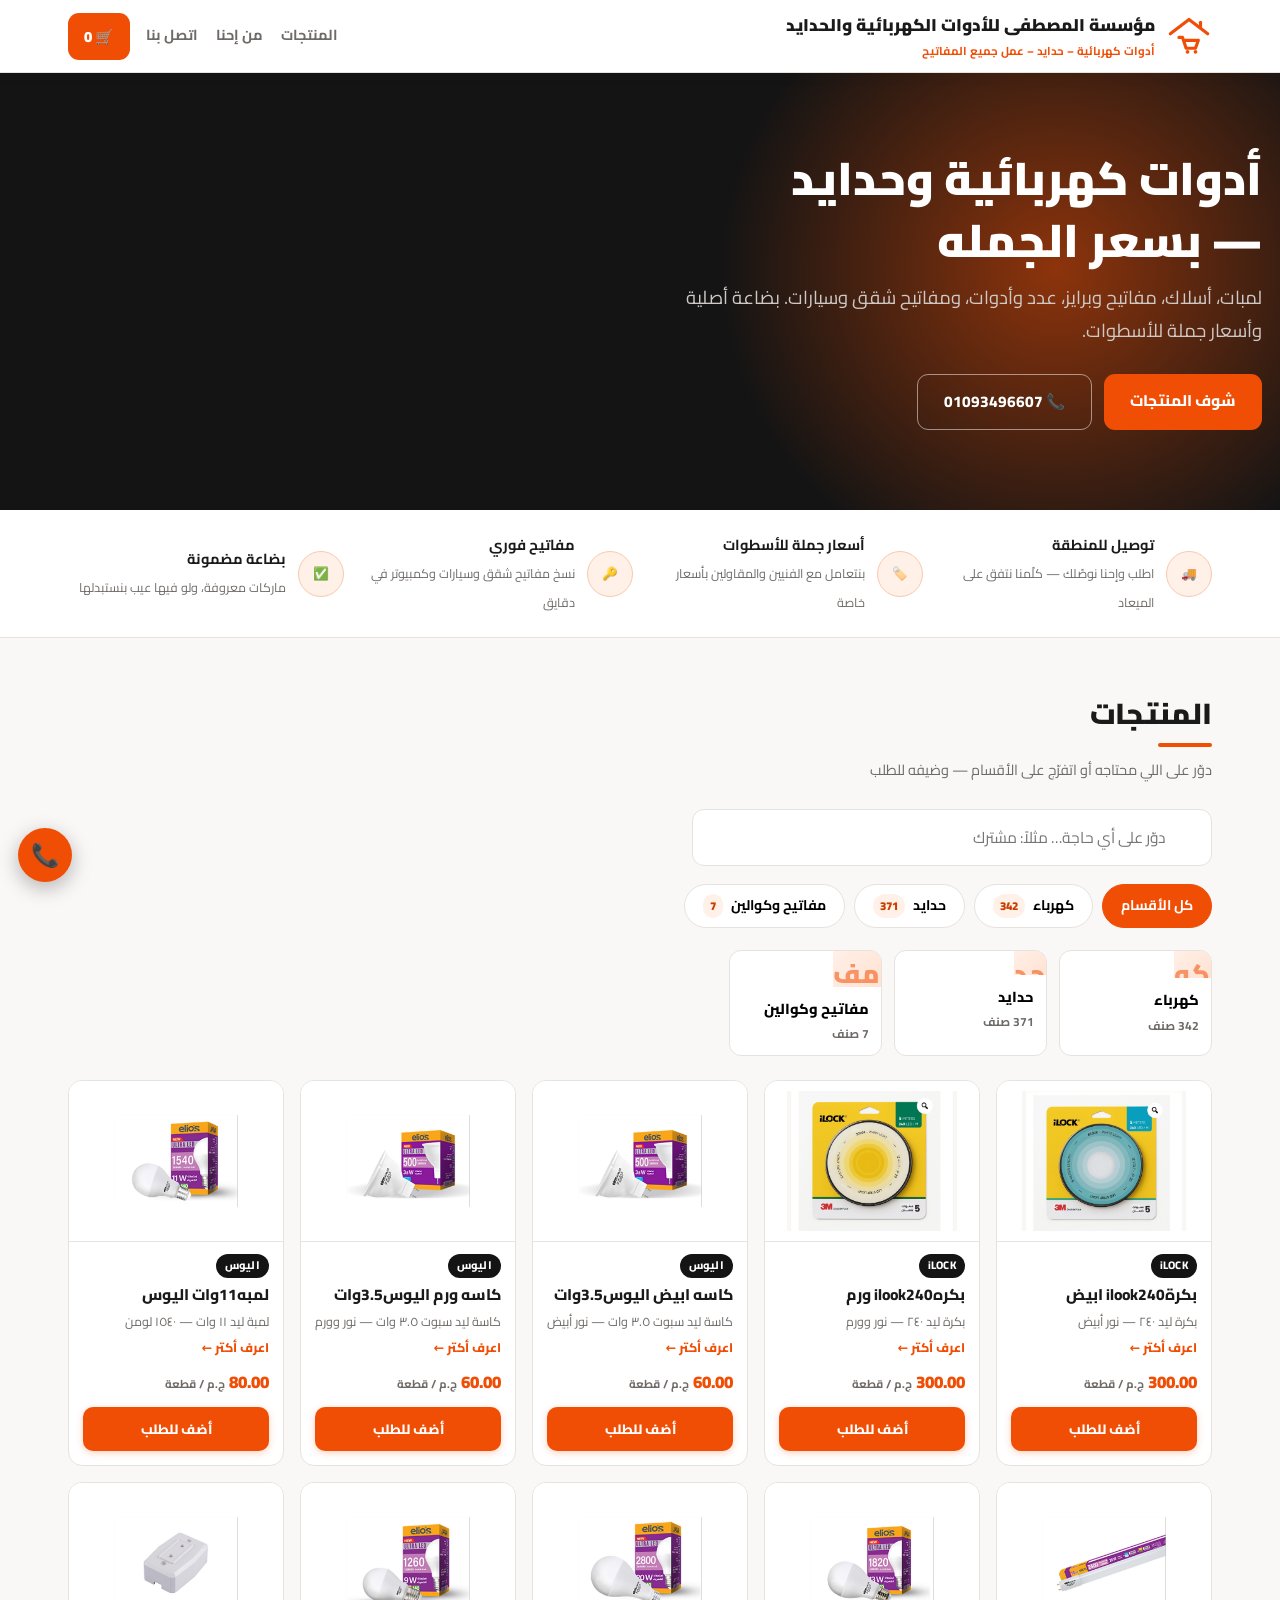
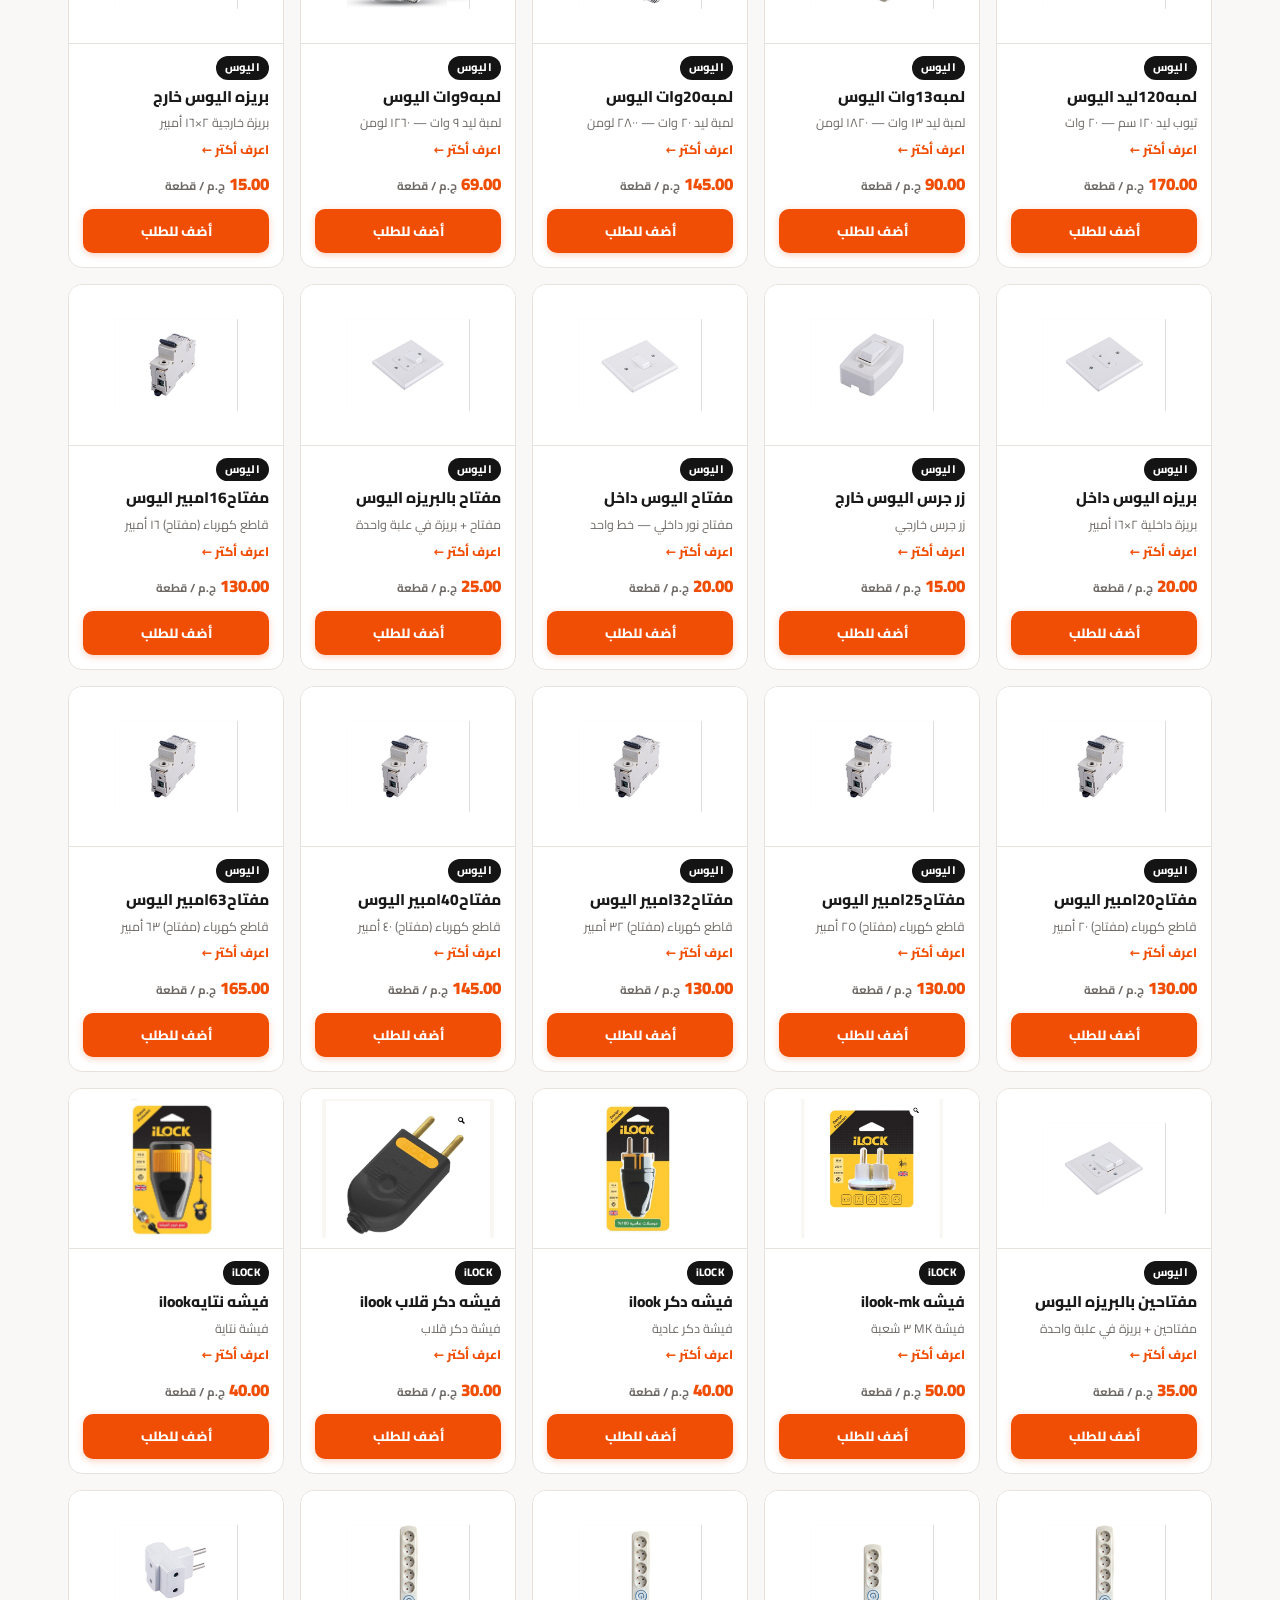
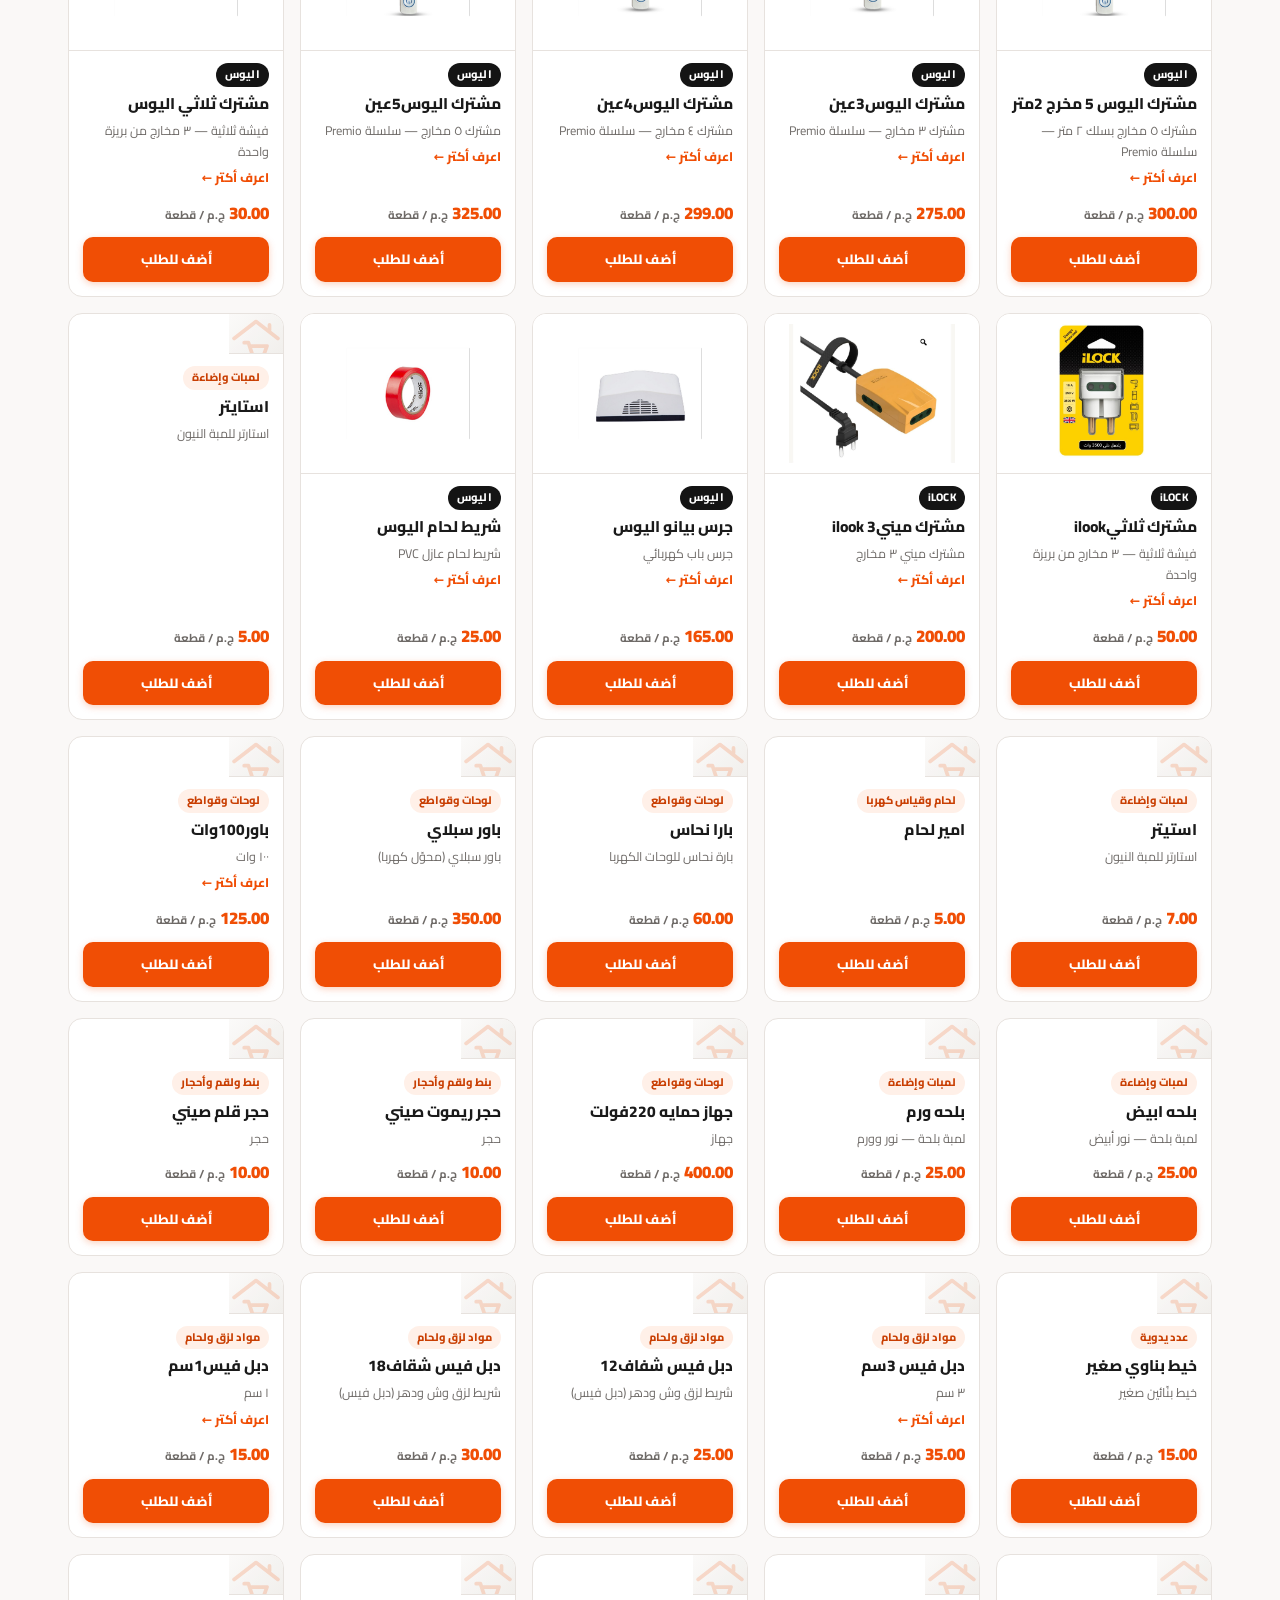
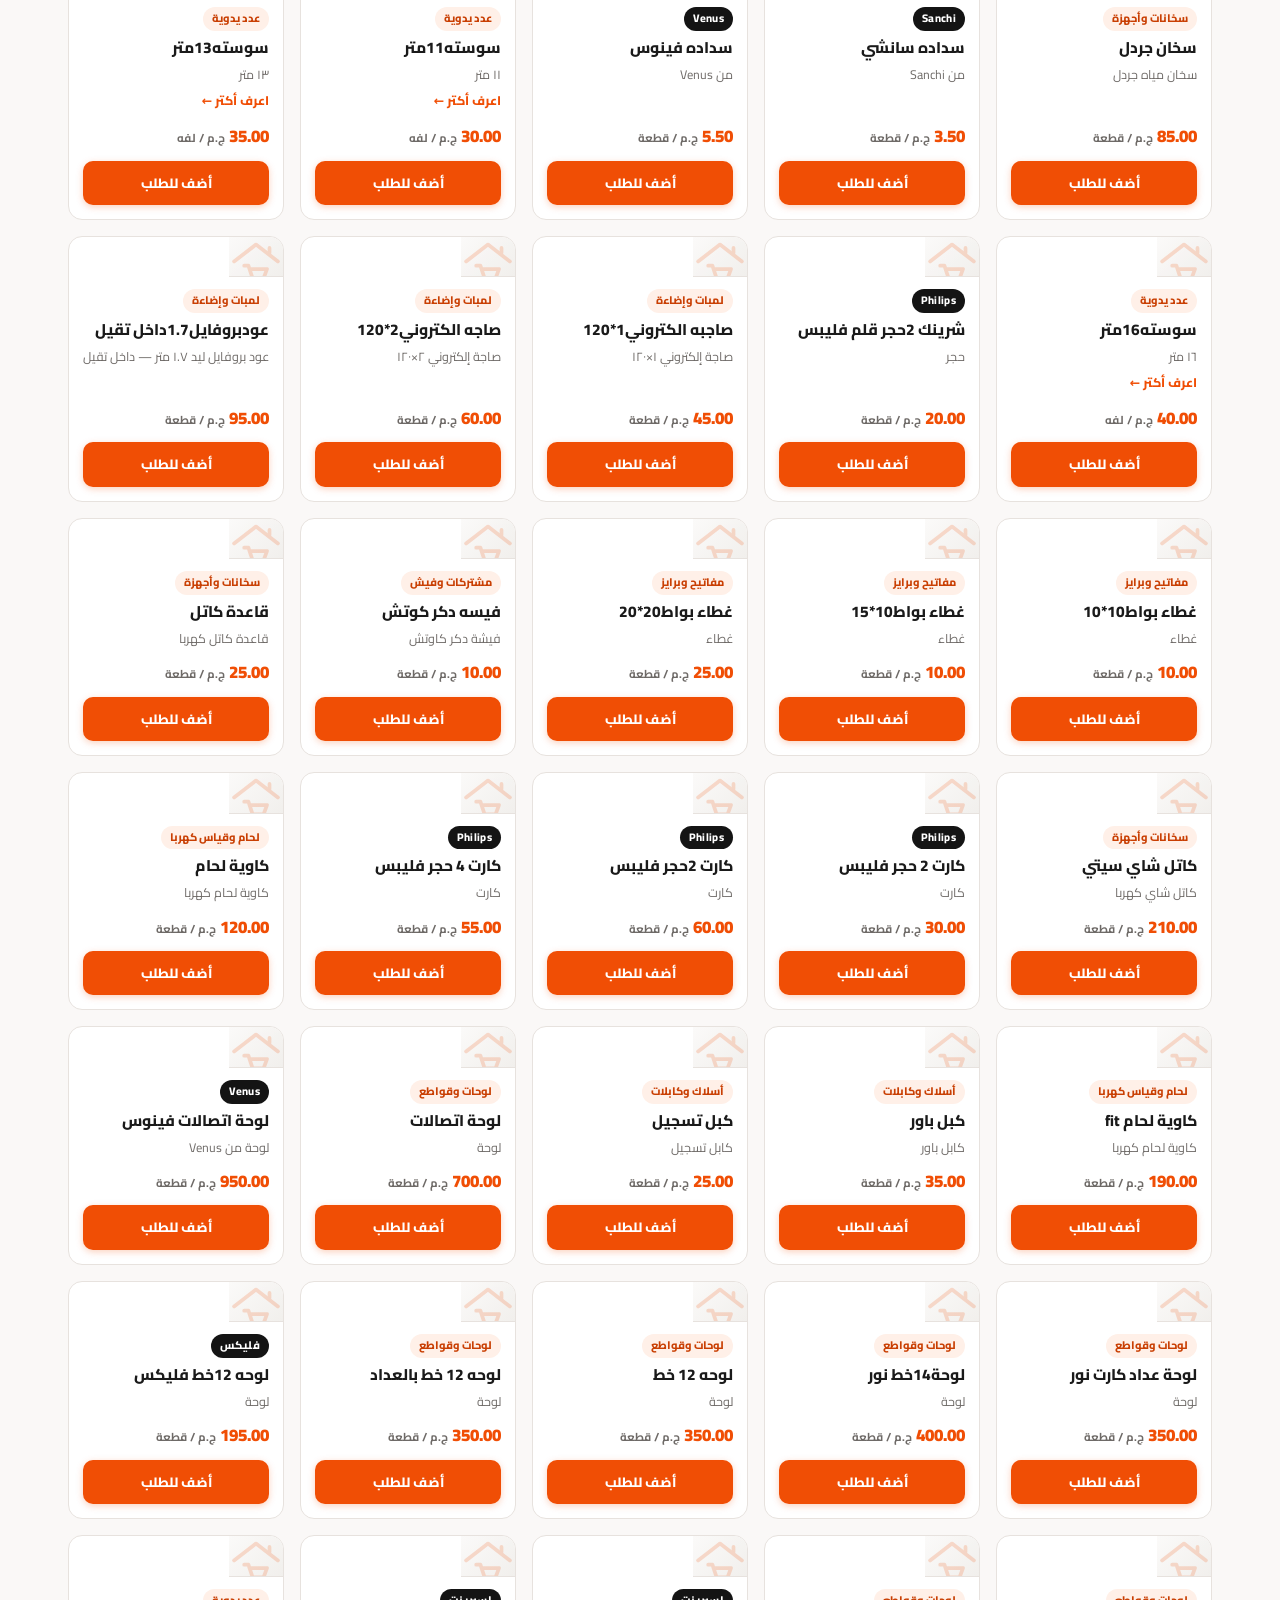
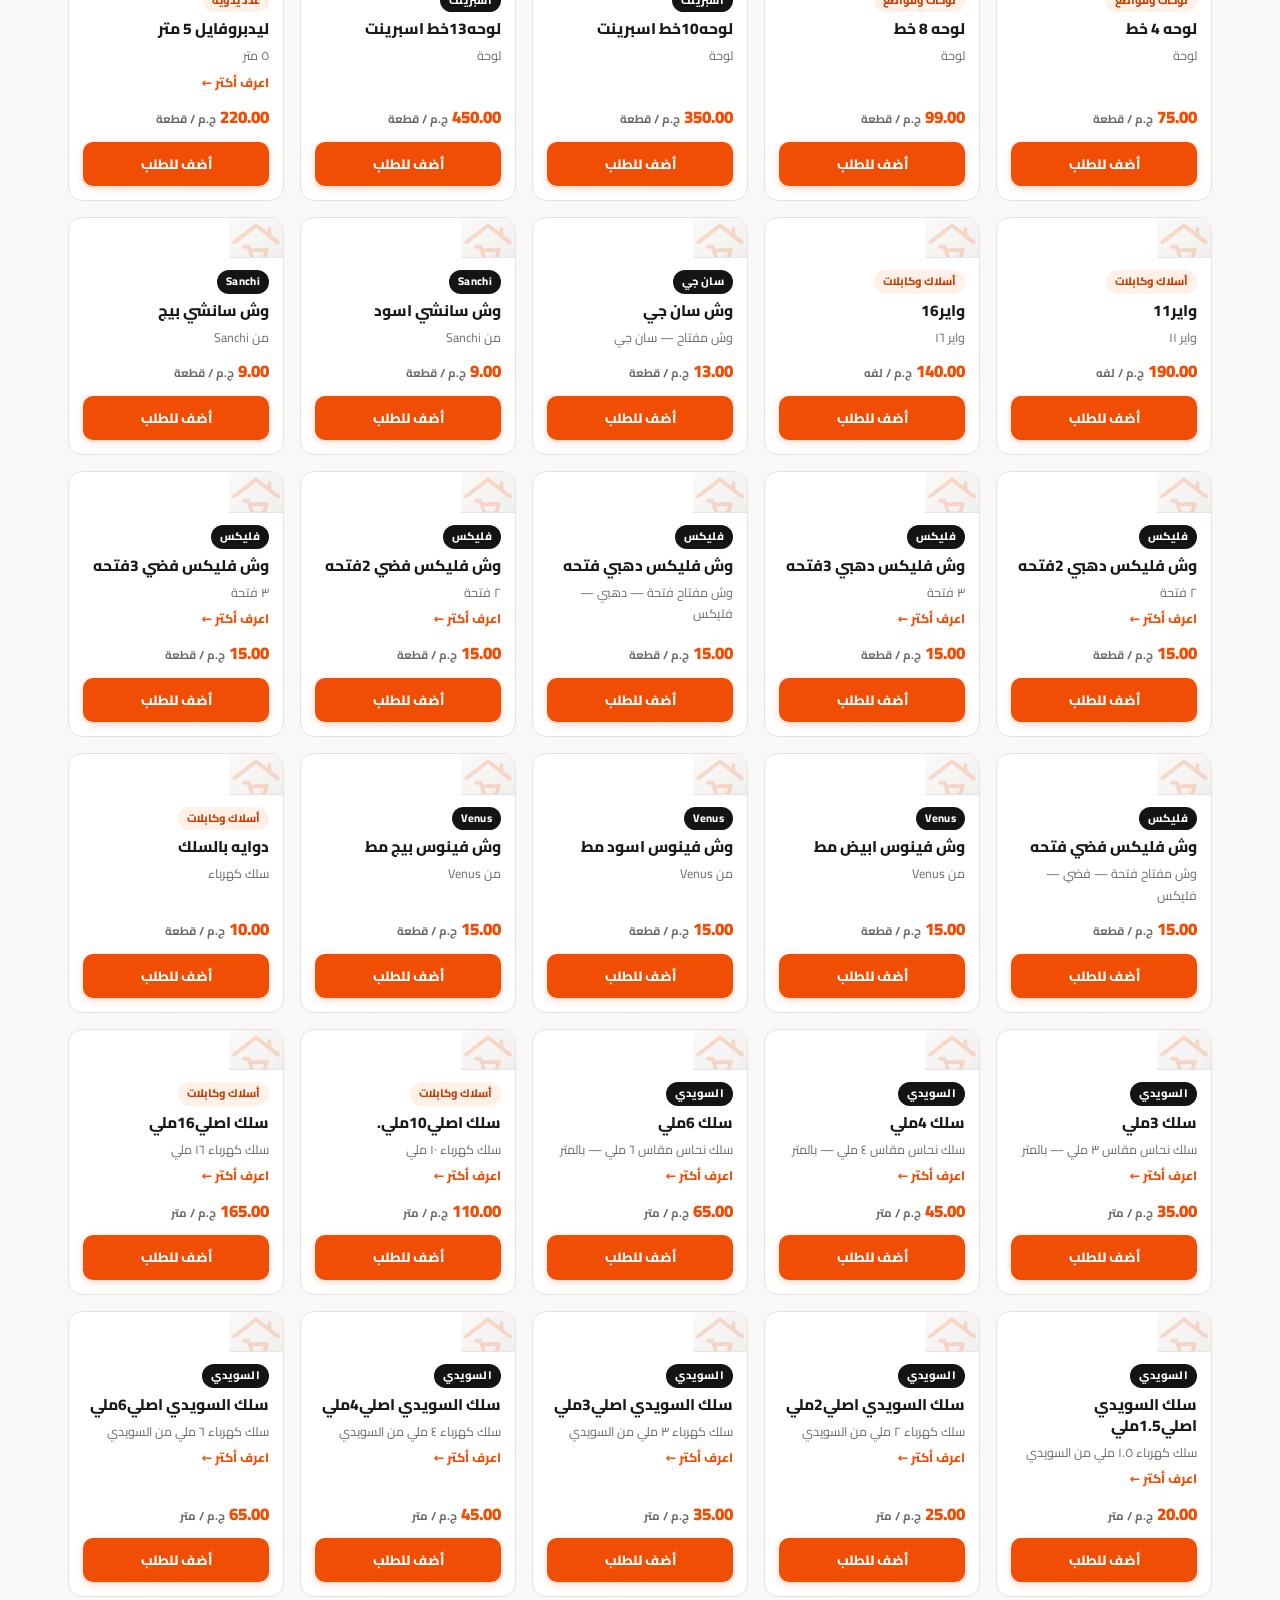
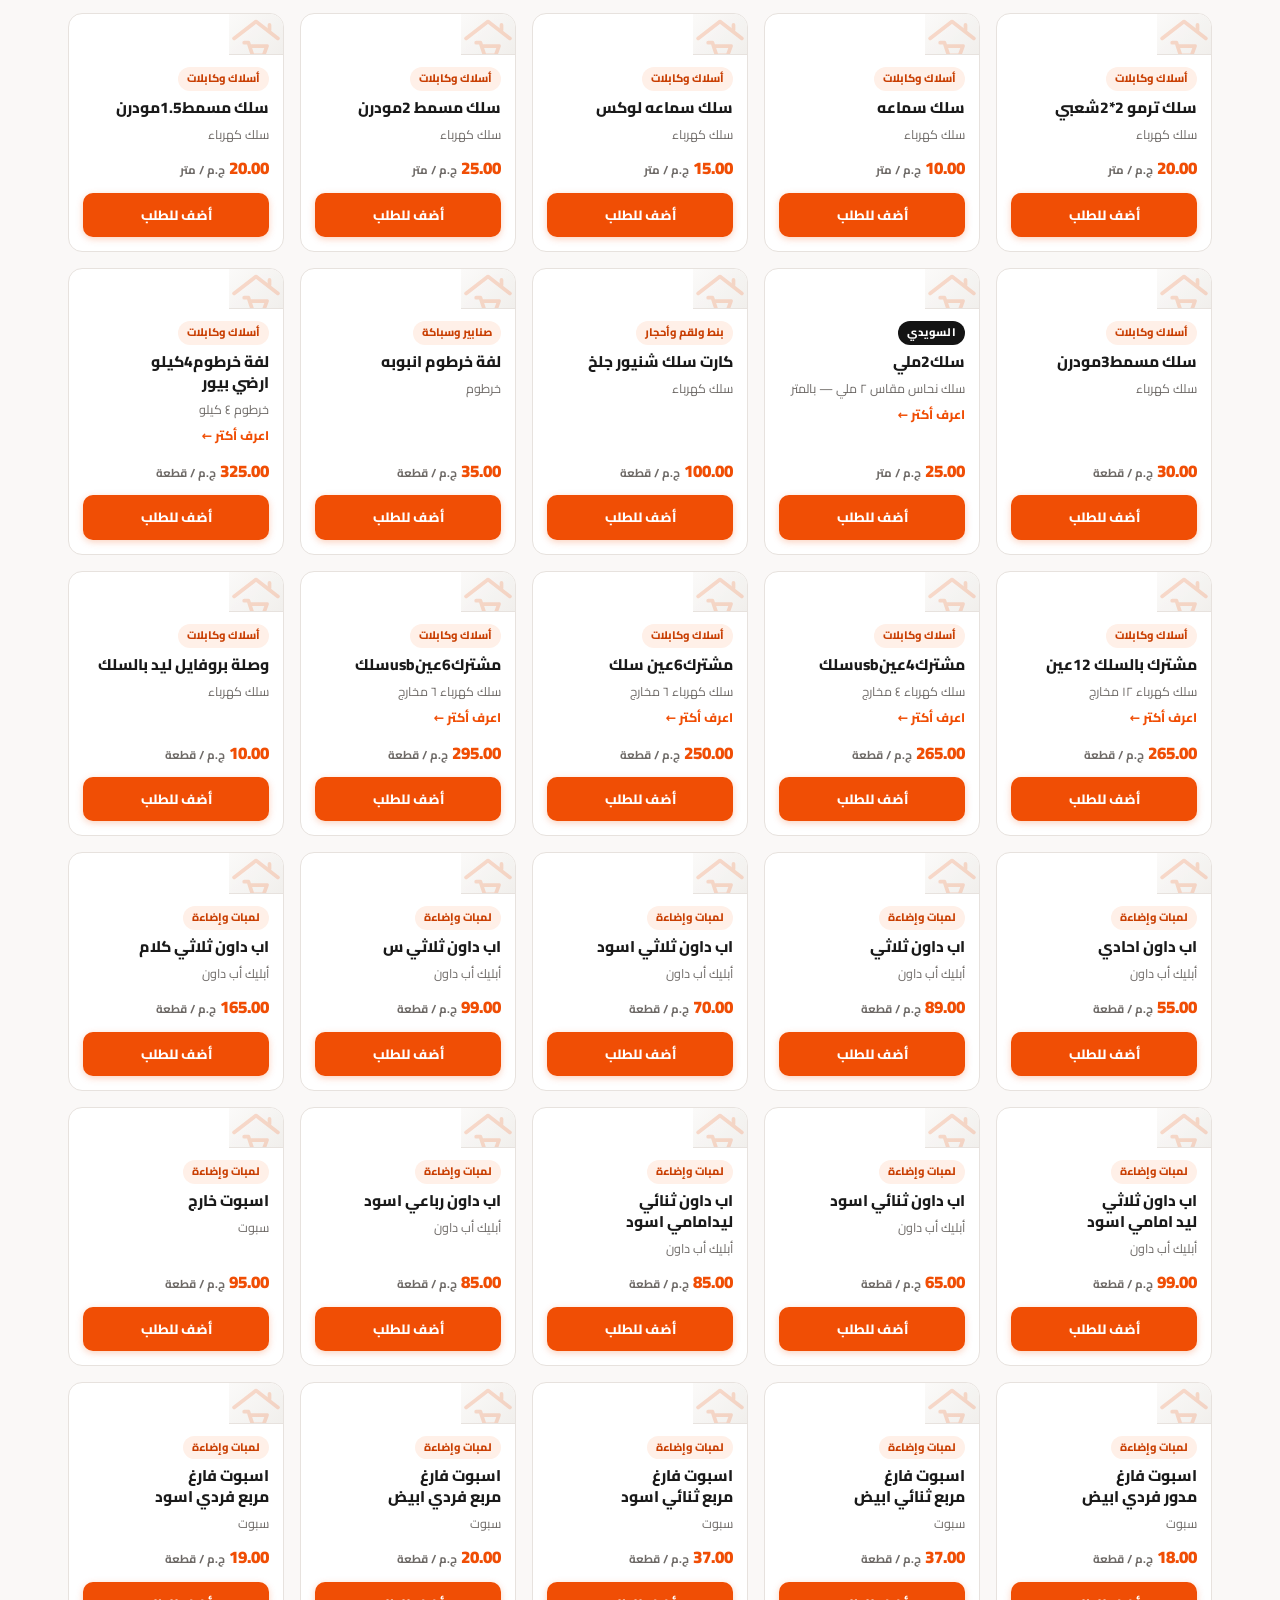
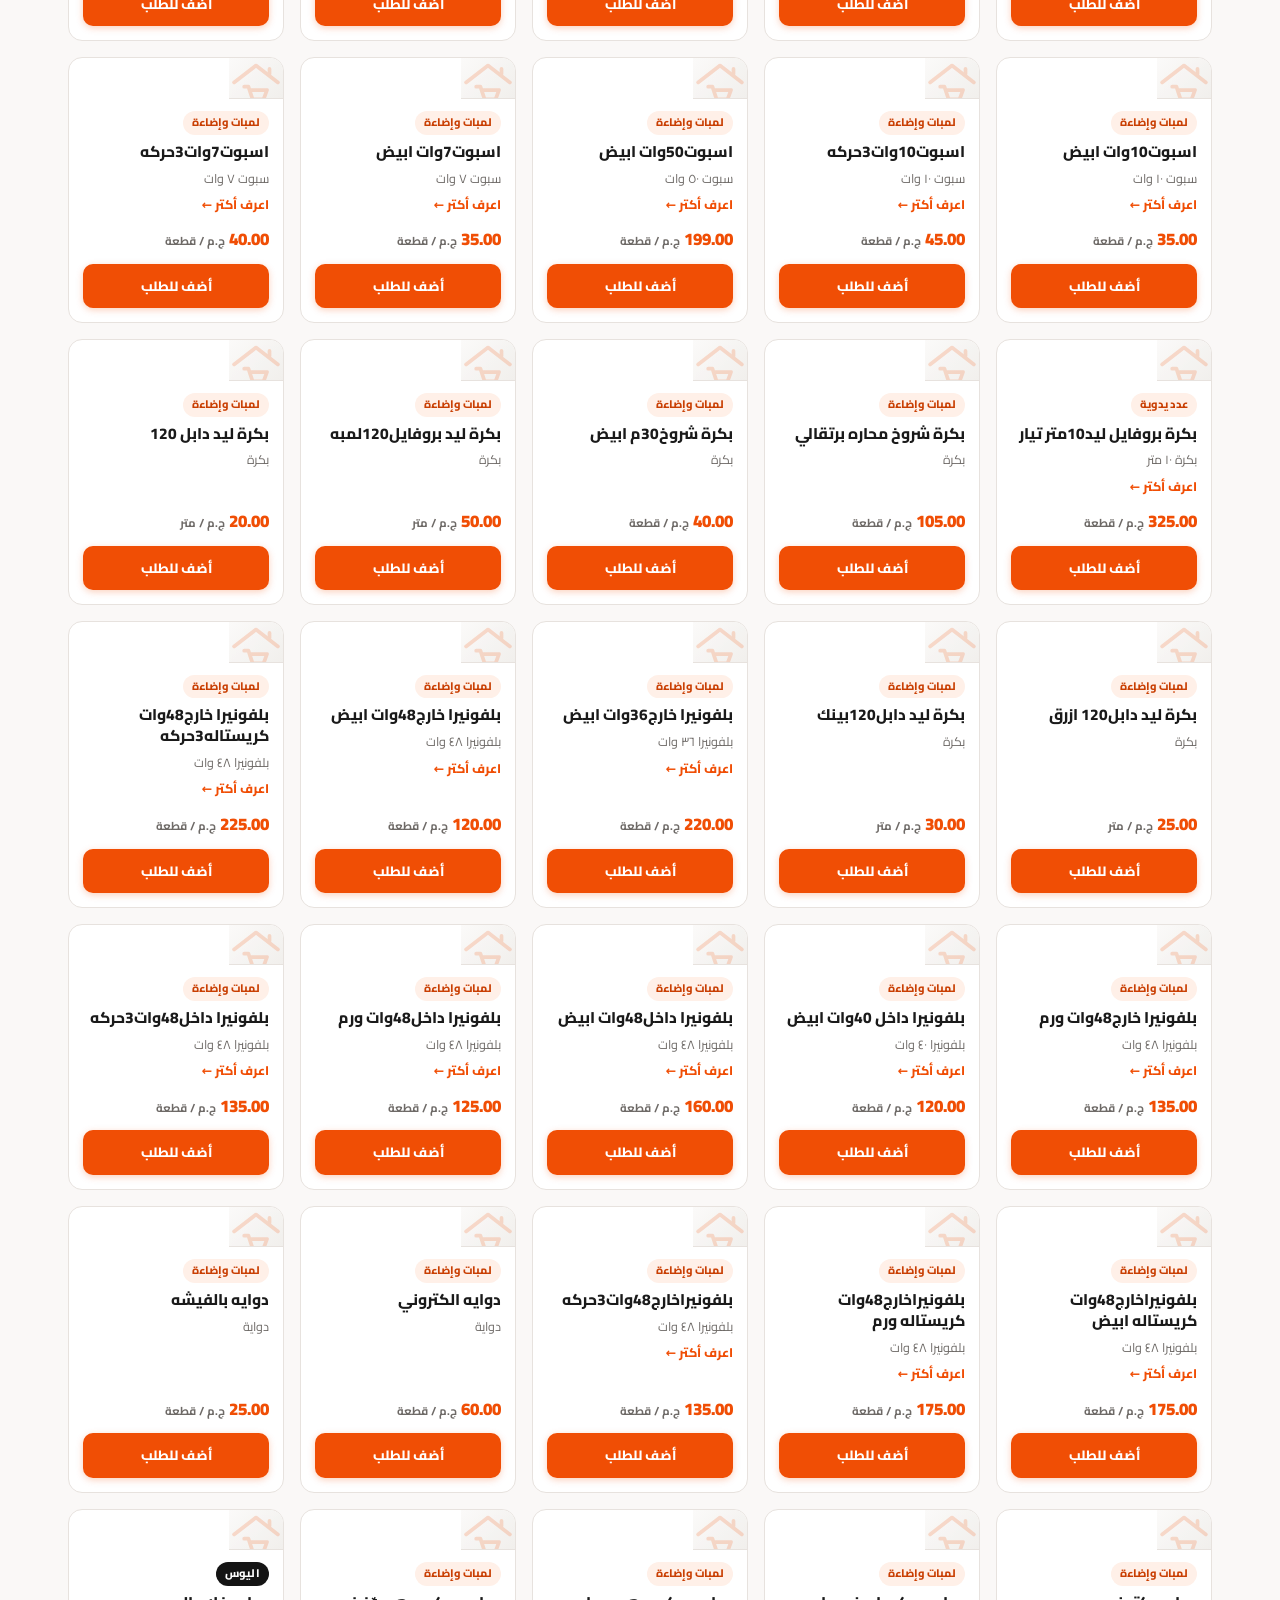
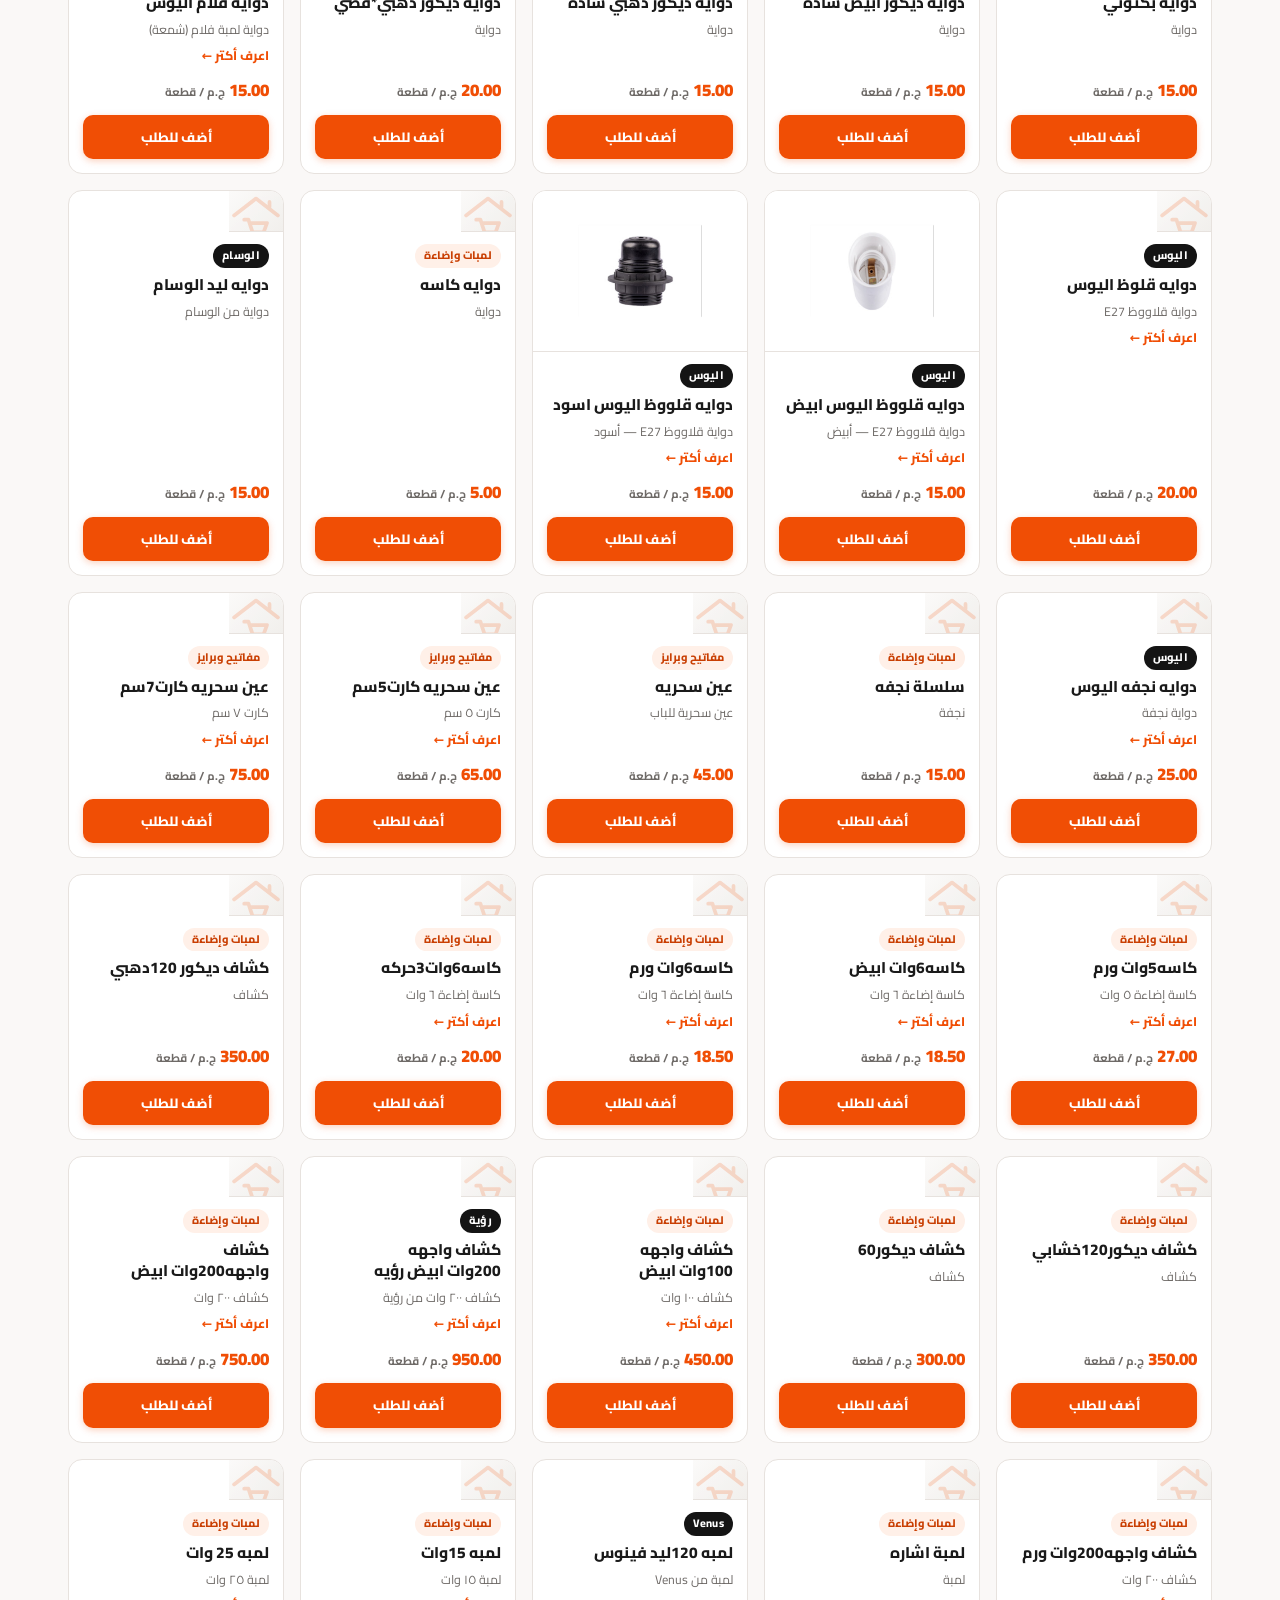
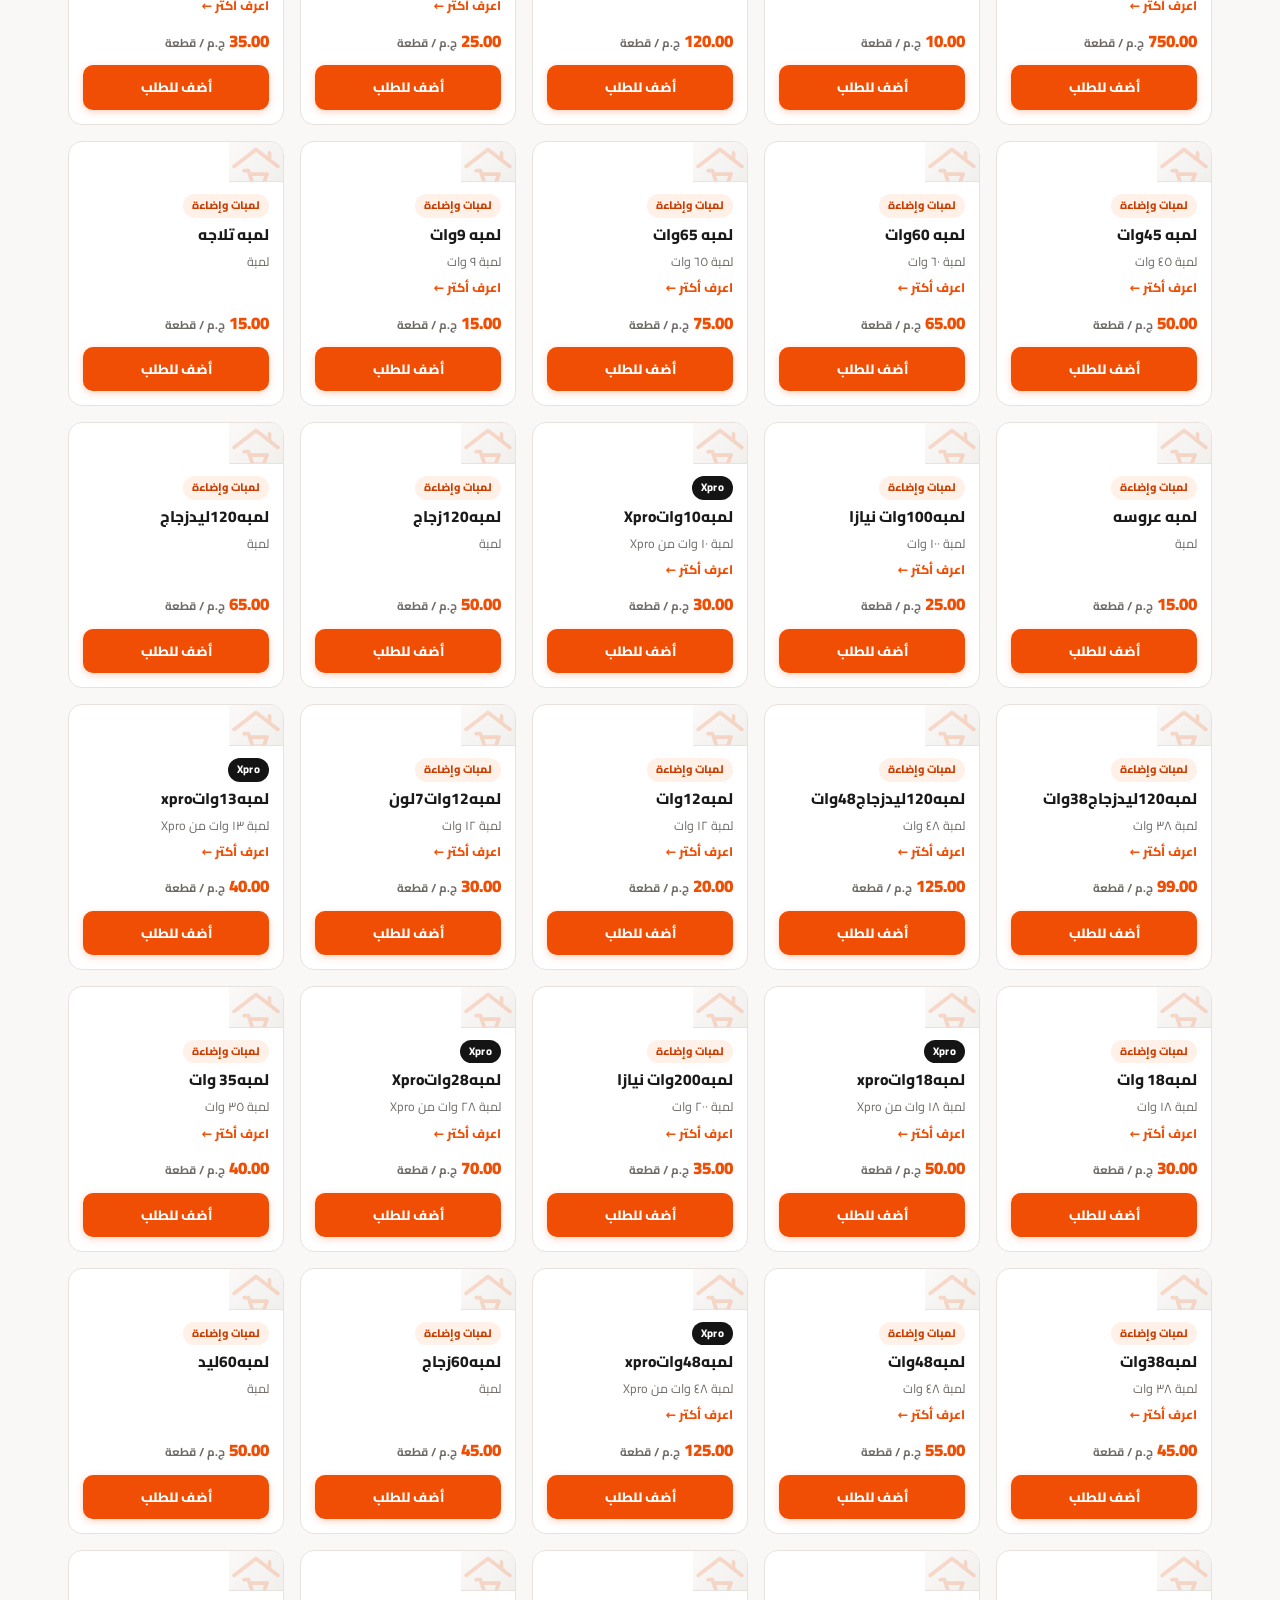
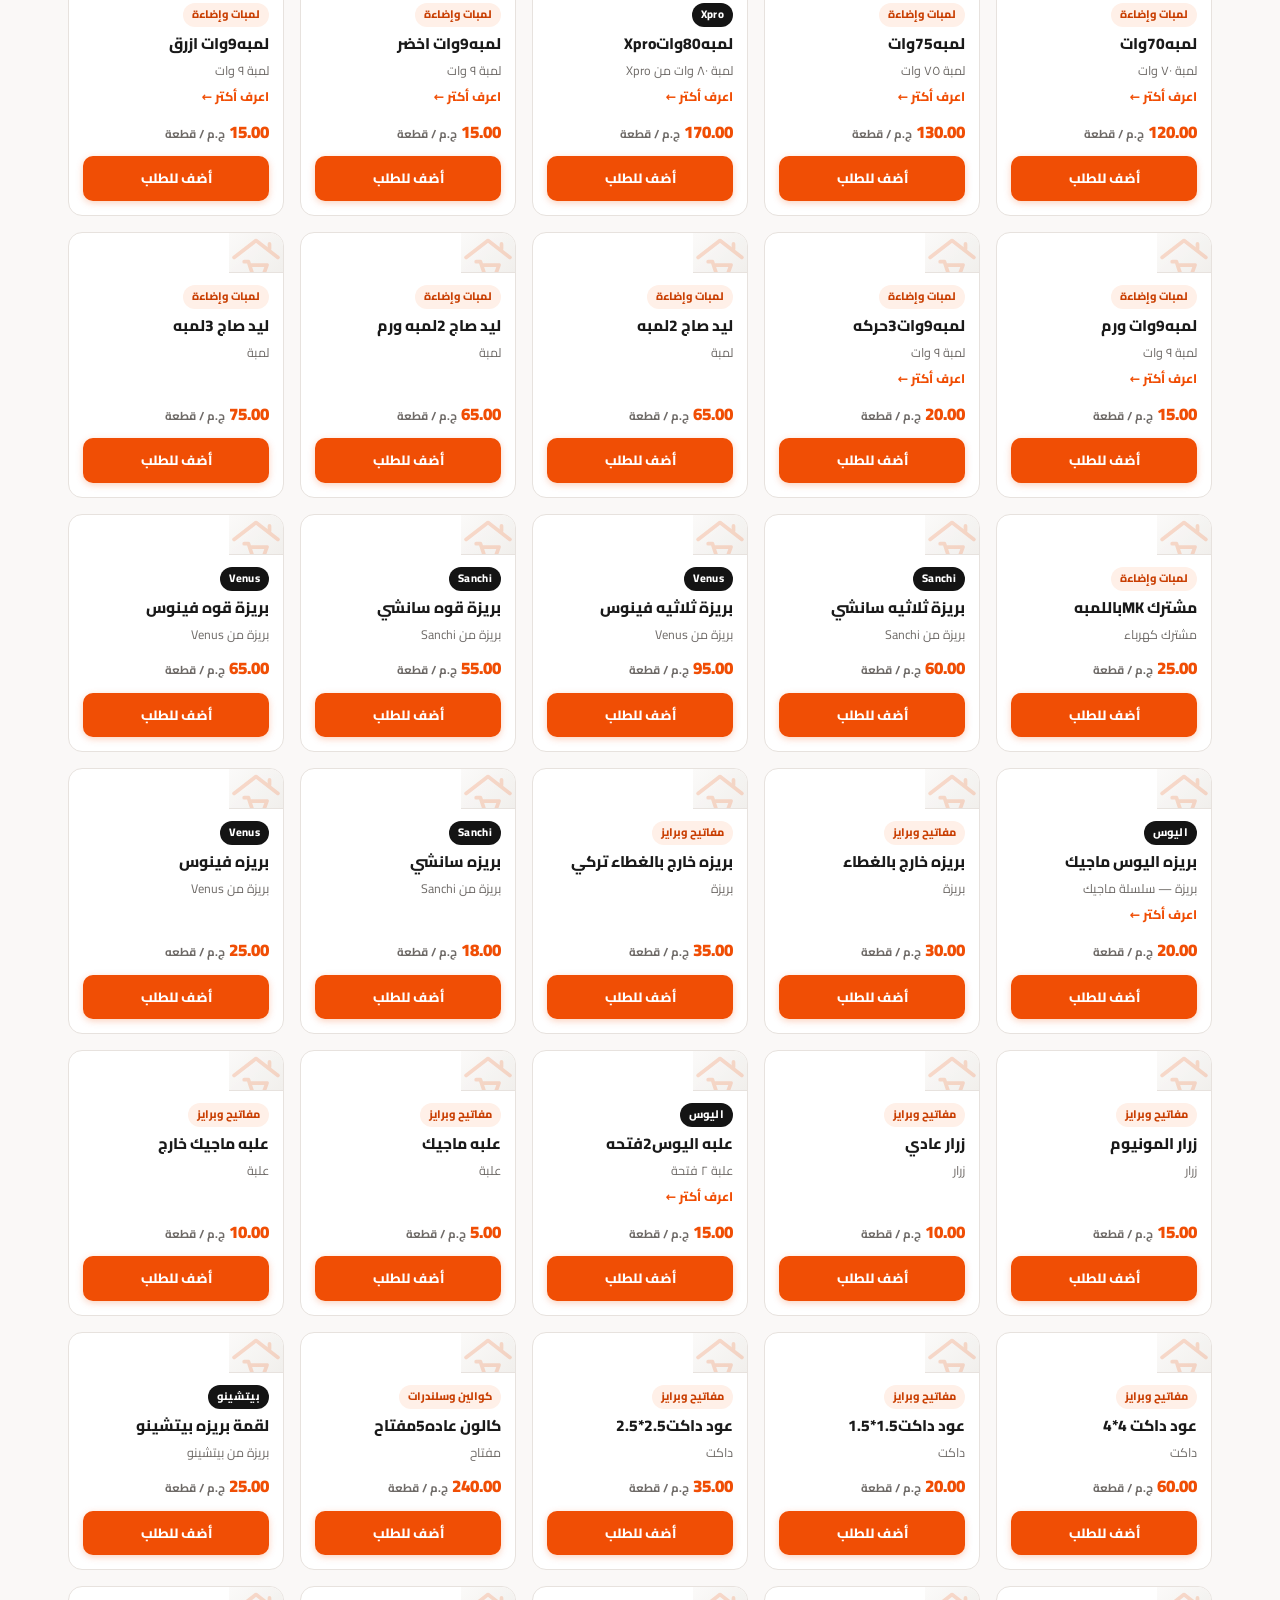
==== commit da3f95c0: "تحديث الموقع" ====
--- a/store/index.html
+++ b/store/index.html
@@ -106,18 +106,18 @@
       <button type="button" class="cat on" data-sec="">كل الأقسام</button>
       
       <button type="button" class="cat" data-sec="100">كهرباء
-        <i>347</i></button><button type="button" class="cat" data-sec="200">حدايد
-        <i>366</i></button><button type="button" class="cat" data-sec="300">مفاتيح وكوالين
+        <i>342</i></button><button type="button" class="cat" data-sec="200">حدايد
+        <i>371</i></button><button type="button" class="cat" data-sec="300">مفاتيح وكوالين
         <i>7</i></button>
       
     </div>
-    <div class="secs" id="secGrid" data-tree="{&quot;100&quot;:[{&quot;id&quot;:101,&quot;name&quot;:&quot;أسلاك وكابلات&quot;,&quot;n&quot;:26,&quot;img&quot;:&quot;&quot;},{&quot;id&quot;:102,&quot;name&quot;:&quot;لمبات وإضاءة&quot;,&quot;n&quot;:115,&quot;img&quot;:&quot;&quot;},{&quot;id&quot;:103,&quot;name&quot;:&quot;مفاتيح وبرايز&quot;,&quot;n&quot;:82,&quot;img&quot;:&quot;&quot;},{&quot;id&quot;:104,&quot;name&quot;:&quot;مشتركات وفيش&quot;,&quot;n&quot;:42,&quot;img&quot;:&quot;&quot;},{&quot;id&quot;:105,&quot;name&quot;:&quot;قواطع وترانسات&quot;,&quot;n&quot;:4,&quot;img&quot;:&quot;&quot;},{&quot;id&quot;:106,&quot;name&quot;:&quot;جرس وإنتركم&quot;,&quot;n&quot;:8,&quot;img&quot;:&quot;&quot;},{&quot;id&quot;:107,&quot;name&quot;:&quot;شرايط ولحام&quot;,&quot;n&quot;:5,&quot;img&quot;:&quot;&quot;}],&quot;200&quot;:[{&quot;id&quot;:201,&quot;name&quot;:&quot;مسامير وأفيز&quot;,&quot;n&quot;:50,&quot;img&quot;:&quot;&quot;},{&quot;id&quot;:202,&quot;name&quot;:&quot;عدد يدوية&quot;,&quot;n&quot;:90,&quot;img&quot;:&quot;&quot;},{&quot;id&quot;:203,&quot;name&quot;:&quot;لقم وأسلحة قطع&quot;,&quot;n&quot;:33,&quot;img&quot;:&quot;&quot;},{&quot;id&quot;:204,&quot;name&quot;:&quot;كوالين وتراببس&quot;,&quot;n&quot;:70,&quot;img&quot;:&quot;&quot;},{&quot;id&quot;:205,&quot;name&quot;:&quot;مواد لزق ولحام&quot;,&quot;n&quot;:41,&quot;img&quot;:&quot;&quot;},{&quot;id&quot;:206,&quot;name&quot;:&quot;صنابير وسباكة&quot;,&quot;n&quot;:2,&quot;img&quot;:&quot;&quot;}],&quot;&quot;:[{&quot;id&quot;:100,&quot;name&quot;:&quot;كهرباء&quot;,&quot;n&quot;:347,&quot;img&quot;:&quot;&quot;},{&quot;id&quot;:200,&quot;name&quot;:&quot;حدايد&quot;,&quot;n&quot;:366,&quot;img&quot;:&quot;&quot;},{&quot;id&quot;:300,&quot;name&quot;:&quot;مفاتيح وكوالين&quot;,&quot;n&quot;:7,&quot;img&quot;:&quot;&quot;}]}"></div>
+    <div class="secs" id="secGrid" data-tree="{&quot;100&quot;:[{&quot;id&quot;:101,&quot;name&quot;:&quot;أسلاك وكابلات&quot;,&quot;n&quot;:31,&quot;img&quot;:&quot;&quot;},{&quot;id&quot;:102,&quot;name&quot;:&quot;لمبات وإضاءة&quot;,&quot;n&quot;:107,&quot;img&quot;:&quot;&quot;},{&quot;id&quot;:103,&quot;name&quot;:&quot;مفاتيح وبرايز&quot;,&quot;n&quot;:54,&quot;img&quot;:&quot;&quot;},{&quot;id&quot;:104,&quot;name&quot;:&quot;مشتركات وفيش&quot;,&quot;n&quot;:18,&quot;img&quot;:&quot;&quot;},{&quot;id&quot;:105,&quot;name&quot;:&quot;لوحات وقواطع&quot;,&quot;n&quot;:15,&quot;img&quot;:&quot;&quot;},{&quot;id&quot;:106,&quot;name&quot;:&quot;جرس وإنتركم&quot;,&quot;n&quot;:2,&quot;img&quot;:&quot;&quot;},{&quot;id&quot;:108,&quot;name&quot;:&quot;سخانات وأجهزة&quot;,&quot;n&quot;:3,&quot;img&quot;:&quot;&quot;},{&quot;id&quot;:109,&quot;name&quot;:&quot;لحام وقياس كهربا&quot;,&quot;n&quot;:3,&quot;img&quot;:&quot;&quot;},{&quot;id&quot;:110,&quot;name&quot;:&quot;اليوس&quot;,&quot;n&quot;:35,&quot;img&quot;:&quot;&quot;},{&quot;id&quot;:111,&quot;name&quot;:&quot;فينوس&quot;,&quot;n&quot;:28,&quot;img&quot;:&quot;&quot;},{&quot;id&quot;:112,&quot;name&quot;:&quot;اي لوك&quot;,&quot;n&quot;:15,&quot;img&quot;:&quot;&quot;},{&quot;id&quot;:113,&quot;name&quot;:&quot;سانشي&quot;,&quot;n&quot;:12,&quot;img&quot;:&quot;&quot;},{&quot;id&quot;:114,&quot;name&quot;:&quot;السويدي&quot;,&quot;n&quot;:6,&quot;img&quot;:&quot;&quot;},{&quot;id&quot;:115,&quot;name&quot;:&quot;بيتشينو&quot;,&quot;n&quot;:6,&quot;img&quot;:&quot;&quot;},{&quot;id&quot;:116,&quot;name&quot;:&quot;الشروق&quot;,&quot;n&quot;:7,&quot;img&quot;:&quot;&quot;}],&quot;200&quot;:[{&quot;id&quot;:201,&quot;name&quot;:&quot;مسامير وأفيز&quot;,&quot;n&quot;:52,&quot;img&quot;:&quot;&quot;},{&quot;id&quot;:202,&quot;name&quot;:&quot;عدد يدوية&quot;,&quot;n&quot;:71,&quot;img&quot;:&quot;&quot;},{&quot;id&quot;:203,&quot;name&quot;:&quot;بنط ولقم وأحجار&quot;,&quot;n&quot;:33,&quot;img&quot;:&quot;&quot;},{&quot;id&quot;:204,&quot;name&quot;:&quot;كوالين وسلندرات&quot;,&quot;n&quot;:42,&quot;img&quot;:&quot;&quot;},{&quot;id&quot;:205,&quot;name&quot;:&quot;مواد لزق ولحام&quot;,&quot;n&quot;:18,&quot;img&quot;:&quot;&quot;},{&quot;id&quot;:206,&quot;name&quot;:&quot;صنابير وسباكة&quot;,&quot;n&quot;:3,&quot;img&quot;:&quot;&quot;},{&quot;id&quot;:207,&quot;name&quot;:&quot;ستاير&quot;,&quot;n&quot;:15,&quot;img&quot;:&quot;&quot;},{&quot;id&quot;:208,&quot;name&quot;:&quot;مفصلات&quot;,&quot;n&quot;:12,&quot;img&quot;:&quot;&quot;},{&quot;id&quot;:209,&quot;name&quot;:&quot;تراببس ورزّ&quot;,&quot;n&quot;:13,&quot;img&quot;:&quot;&quot;},{&quot;id&quot;:210,&quot;name&quot;:&quot;ام توب&quot;,&quot;n&quot;:15,&quot;img&quot;:&quot;&quot;},{&quot;id&quot;:211,&quot;name&quot;:&quot;Ingco&quot;,&quot;n&quot;:15,&quot;img&quot;:&quot;&quot;},{&quot;id&quot;:212,&quot;name&quot;:&quot;APT&quot;,&quot;n&quot;:5,&quot;img&quot;:&quot;&quot;},{&quot;id&quot;:213,&quot;name&quot;:&quot;هلتي&quot;,&quot;n&quot;:5,&quot;img&quot;:&quot;&quot;},{&quot;id&quot;:214,&quot;name&quot;:&quot;أكر ومقابض&quot;,&quot;n&quot;:19,&quot;img&quot;:&quot;&quot;},{&quot;id&quot;:215,&quot;name&quot;:&quot;دهانات وبروات&quot;,&quot;n&quot;:32,&quot;img&quot;:&quot;&quot;},{&quot;id&quot;:216,&quot;name&quot;:&quot;زوايا وشاسيهات&quot;,&quot;n&quot;:10,&quot;img&quot;:&quot;&quot;}],&quot;&quot;:[{&quot;id&quot;:100,&quot;name&quot;:&quot;كهرباء&quot;,&quot;n&quot;:342,&quot;img&quot;:&quot;&quot;},{&quot;id&quot;:200,&quot;name&quot;:&quot;حدايد&quot;,&quot;n&quot;:371,&quot;img&quot;:&quot;&quot;},{&quot;id&quot;:300,&quot;name&quot;:&quot;مفاتيح وكوالين&quot;,&quot;n&quot;:7,&quot;img&quot;:&quot;&quot;}]}"></div>
 
     <div class="find-info" id="qInfo" hidden></div>
 
     
-    <div class="grid" id="grid"><div class="cell" data-i="0" data-path="|100|102|"
-                 data-find="بكرةilook240 ابيض iLOCK بكرة ليد ٢٤٠ — نور أبيض  بكرة إضاءة ليد ٢٤٠ نور أبيض نهاري بتتقص وتتركب على حسب الطول اللي محتاجه بتحتاج ترانس مناسب لطول البكرة لون الإضاءة أبيض نهاري الماركة iLOCK كهرباء لمبات وإضاءة">
+    <div class="grid" id="grid"><div class="cell" data-i="0" data-path="|100|112|"
+                 data-find="بكرةilook240 ابيض iLOCK بكرة ليد ٢٤٠ — نور أبيض  بكرة إضاءة ليد ٢٤٠ نور أبيض نهاري بتتقص وتتركب على حسب الطول اللي محتاجه بتحتاج ترانس مناسب لطول البكرة لون الإضاءة أبيض نهاري الماركة iLOCK كهرباء اي لوك">
       <article class="card" data-name="بكرةilook240 ابيض" data-price="300" data-brand="iLOCK">
         <button type="button" class="card-open" aria-label="تفاصيل بكرةilook240 ابيض">
           <div class="card-img"><img src="img/p20261004170148007615.jpg" alt="بكرةilook240 ابيض" loading="lazy"></div>
@@ -132,8 +132,8 @@
           <span class="price">300.00 <small>ج.م / قطعة</small></span>
           <button type="button" class="add" data-name="بكرةilook240 ابيض" data-price="300">أضف للطلب</button>
         </div>
-      </article></div><div class="cell" data-i="1" data-path="|100|102|"
-                 data-find="بكرهilook240 ورم iLOCK بكرة ليد ٢٤٠ — نور وورم  بكرة إضاءة ليد ٢٤٠ نور وورم (صفرا دافية) مريحة للعين بتتقص وتتركب على حسب الطول اللي محتاجه بتحتاج ترانس مناسب لطول البكرة لون الإضاءة وورم الماركة iLOCK كهرباء لمبات وإضاءة">
+      </article></div><div class="cell" data-i="1" data-path="|100|112|"
+                 data-find="بكرهilook240 ورم iLOCK بكرة ليد ٢٤٠ — نور وورم  بكرة إضاءة ليد ٢٤٠ نور وورم (صفرا دافية) مريحة للعين بتتقص وتتركب على حسب الطول اللي محتاجه بتحتاج ترانس مناسب لطول البكرة لون الإضاءة وورم الماركة iLOCK كهرباء اي لوك">
       <article class="card" data-name="بكرهilook240 ورم" data-price="300" data-brand="iLOCK">
         <button type="button" class="card-open" aria-label="تفاصيل بكرهilook240 ورم">
           <div class="card-img"><img src="img/p20261004170203008101.jpg" alt="بكرهilook240 ورم" loading="lazy"></div>
@@ -148,8 +148,8 @@
           <span class="price">300.00 <small>ج.م / قطعة</small></span>
           <button type="button" class="add" data-name="بكرهilook240 ورم" data-price="300">أضف للطلب</button>
         </div>
-      </article></div><div class="cell" data-i="2" data-path="|100|102|"
-                 data-find="كاسه ابيض اليوس3.5وات اليوس كاسة ليد سبوت ٣.٥ وات — نور أبيض  كاسة سبوت ليد من سلسلة ULTRA LED قدرة ٣.٥ وات — بتنوّر زي ٣٥ وات هالوجين بكهربا أقل بكتير قاعدة GU5.3 (كاسة عادية) إضاءة بيضا نهارية بتسخّنش زي الهالوجين القدرة ٣.٥ وات القاعدة GU5.3 لون الإضاءة أبيض نهاري كهرباء لمبات وإضاءة">
+      </article></div><div class="cell" data-i="2" data-path="|100|110|"
+                 data-find="كاسه ابيض اليوس3.5وات اليوس كاسة ليد سبوت ٣.٥ وات — نور أبيض  كاسة سبوت ليد من سلسلة ULTRA LED قدرة ٣.٥ وات — بتنوّر زي ٣٥ وات هالوجين بكهربا أقل بكتير قاعدة GU5.3 (كاسة عادية) إضاءة بيضا نهارية بتسخّنش زي الهالوجين القدرة ٣.٥ وات القاعدة GU5.3 لون الإضاءة أبيض نهاري كهرباء اليوس">
       <article class="card" data-name="كاسه ابيض اليوس3.5وات" data-price="60" data-brand="اليوس">
         <button type="button" class="card-open" aria-label="تفاصيل كاسه ابيض اليوس3.5وات">
           <div class="card-img"><img src="img/e2026100473367.jpg" alt="كاسه ابيض اليوس3.5وات" loading="lazy"></div>
@@ -164,8 +164,8 @@
           <span class="price">60.00 <small>ج.م / قطعة</small></span>
           <button type="button" class="add" data-name="كاسه ابيض اليوس3.5وات" data-price="60">أضف للطلب</button>
         </div>
-      </article></div><div class="cell" data-i="3" data-path="|100|102|"
-                 data-find="كاسه ورم اليوس3.5وات اليوس كاسة ليد سبوت ٣.٥ وات — نور وورم  كاسة سبوت ليد من سلسلة ULTRA LED قدرة ٣.٥ وات — بتنوّر زي ٣٥ وات هالوجين بكهربا أقل بكتير قاعدة GU5.3 (كاسة عادية) إضاءة وورم (صفرا دافية) مريحة للعين بتسخّنش زي الهالوجين القدرة ٣.٥ وات القاعدة GU5.3 لون الإضاءة وورم كهرباء لمبات وإضاءة">
+      </article></div><div class="cell" data-i="3" data-path="|100|110|"
+                 data-find="كاسه ورم اليوس3.5وات اليوس كاسة ليد سبوت ٣.٥ وات — نور وورم  كاسة سبوت ليد من سلسلة ULTRA LED قدرة ٣.٥ وات — بتنوّر زي ٣٥ وات هالوجين بكهربا أقل بكتير قاعدة GU5.3 (كاسة عادية) إضاءة وورم (صفرا دافية) مريحة للعين بتسخّنش زي الهالوجين القدرة ٣.٥ وات القاعدة GU5.3 لون الإضاءة وورم كهرباء اليوس">
       <article class="card" data-name="كاسه ورم اليوس3.5وات" data-price="60" data-brand="اليوس">
         <button type="button" class="card-open" aria-label="تفاصيل كاسه ورم اليوس3.5وات">
           <div class="card-img"><img src="img/e2026100473367.jpg" alt="كاسه ورم اليوس3.5وات" loading="lazy"></div>
@@ -180,8 +180,8 @@
           <span class="price">60.00 <small>ج.م / قطعة</small></span>
           <button type="button" class="add" data-name="كاسه ورم اليوس3.5وات" data-price="60">أضف للطلب</button>
         </div>
-      </article></div><div class="cell" data-i="4" data-path="|100|102|"
-                 data-find="لمبه11وات اليوس اليوس لمبة ليد ١١ وات — ١٥٤٠ لومن  من سلسلة ULTRA LED بتاعة اليوس قدرة ١١ وات وشدة إضاءة ١٥٤٠ لومن كفاءة ١٤٠ لومن لكل وات — نور أعلى بكهربا أقل قاعدة قلاووظ E27 بتركب في أي دواية عادية إضاءة بيضا نهارية (Cool Daylight) القدرة ١١ وات شدة الإضاءة ١٥٤٠ لومن القاعدة E27 قلاووظ لون الإضاءة أبيض نهاري كهرباء لمبات وإضاءة">
+      </article></div><div class="cell" data-i="4" data-path="|100|110|"
+                 data-find="لمبه11وات اليوس اليوس لمبة ليد ١١ وات — ١٥٤٠ لومن  من سلسلة ULTRA LED بتاعة اليوس قدرة ١١ وات وشدة إضاءة ١٥٤٠ لومن كفاءة ١٤٠ لومن لكل وات — نور أعلى بكهربا أقل قاعدة قلاووظ E27 بتركب في أي دواية عادية إضاءة بيضا نهارية (Cool Daylight) القدرة ١١ وات شدة الإضاءة ١٥٤٠ لومن القاعدة E27 قلاووظ لون الإضاءة أبيض نهاري كهرباء اليوس">
       <article class="card" data-name="لمبه11وات اليوس" data-price="80" data-brand="اليوس">
         <button type="button" class="card-open" aria-label="تفاصيل لمبه11وات اليوس">
           <div class="card-img"><img src="img/e2026100453097.jpg" alt="لمبه11وات اليوس" loading="lazy"></div>
@@ -196,8 +196,8 @@
           <span class="price">80.00 <small>ج.م / قطعة</small></span>
           <button type="button" class="add" data-name="لمبه11وات اليوس" data-price="80">أضف للطلب</button>
         </div>
-      </article></div><div class="cell" data-i="5" data-path="|100|102|"
-                 data-find="لمبه120ليد اليوس اليوس تيوب ليد ١٢٠ سم — ٢٠ وات  تيوب ليد بطول ١٢٠ سم وقدرة ٢٠ وات بديل لمبة النيون القديمة بنفس الطول نور ثابت من غير رفرفة ومن غير ستارتر عمر أطول واستهلاك كهربا أقل من النيون الطول ١٢٠ سم القدرة ٢٠ وات النوع تيوب ليد كهرباء لمبات وإضاءة">
+      </article></div><div class="cell" data-i="5" data-path="|100|110|"
+                 data-find="لمبه120ليد اليوس اليوس تيوب ليد ١٢٠ سم — ٢٠ وات  تيوب ليد بطول ١٢٠ سم وقدرة ٢٠ وات بديل لمبة النيون القديمة بنفس الطول نور ثابت من غير رفرفة ومن غير ستارتر عمر أطول واستهلاك كهربا أقل من النيون الطول ١٢٠ سم القدرة ٢٠ وات النوع تيوب ليد كهرباء اليوس">
       <article class="card" data-name="لمبه120ليد اليوس" data-price="170" data-brand="اليوس">
         <button type="button" class="card-open" aria-label="تفاصيل لمبه120ليد اليوس">
           <div class="card-img"><img src="img/e2026100460153.jpg" alt="لمبه120ليد اليوس" loading="lazy"></div>
@@ -212,8 +212,8 @@
           <span class="price">170.00 <small>ج.م / قطعة</small></span>
           <button type="button" class="add" data-name="لمبه120ليد اليوس" data-price="170">أضف للطلب</button>
         </div>
-      </article></div><div class="cell" data-i="6" data-path="|100|102|"
-                 data-find="لمبه13وات اليوس اليوس لمبة ليد ١٣ وات — ١٨٢٠ لومن  من سلسلة ULTRA LED بتاعة اليوس قدرة ١٣ وات وشدة إضاءة ١٨٢٠ لومن كفاءة ١٤٠ لومن لكل وات — نور أعلى بكهربا أقل قاعدة قلاووظ E27 بتركب في أي دواية عادية إضاءة بيضا نهارية (Cool Daylight) القدرة ١٣ وات شدة الإضاءة ١٨٢٠ لومن القاعدة E27 قلاووظ لون الإضاءة أبيض نهاري كهرباء لمبات وإضاءة">
+      </article></div><div class="cell" data-i="6" data-path="|100|110|"
+                 data-find="لمبه13وات اليوس اليوس لمبة ليد ١٣ وات — ١٨٢٠ لومن  من سلسلة ULTRA LED بتاعة اليوس قدرة ١٣ وات وشدة إضاءة ١٨٢٠ لومن كفاءة ١٤٠ لومن لكل وات — نور أعلى بكهربا أقل قاعدة قلاووظ E27 بتركب في أي دواية عادية إضاءة بيضا نهارية (Cool Daylight) القدرة ١٣ وات شدة الإضاءة ١٨٢٠ لومن القاعدة E27 قلاووظ لون الإضاءة أبيض نهاري كهرباء اليوس">
       <article class="card" data-name="لمبه13وات اليوس" data-price="90" data-brand="اليوس">
         <button type="button" class="card-open" aria-label="تفاصيل لمبه13وات اليوس">
           <div class="card-img"><img src="img/e2026100464121.jpg" alt="لمبه13وات اليوس" loading="lazy"></div>
@@ -228,8 +228,8 @@
           <span class="price">90.00 <small>ج.م / قطعة</small></span>
           <button type="button" class="add" data-name="لمبه13وات اليوس" data-price="90">أضف للطلب</button>
         </div>
-      </article></div><div class="cell" data-i="7" data-path="|100|102|"
-                 data-find="لمبه20وات اليوس اليوس لمبة ليد ٢٠ وات — ٢٨٠٠ لومن  من سلسلة ULTRA LED بتاعة اليوس قدرة ٢٠ وات وشدة إضاءة ٢٨٠٠ لومن — تنوّر أوضة كبيرة كفاءة ١٤٠ لومن لكل وات — نور أعلى بكهربا أقل قاعدة قلاووظ E27 بتركب في أي دواية عادية إضاءة بيضا نهارية (Cool Daylight) القدرة ٢٠ وات شدة الإضاءة ٢٨٠٠ لومن القاعدة E27 قلاووظ لون الإضاءة أبيض نهاري كهرباء لمبات وإضاءة">
+      </article></div><div class="cell" data-i="7" data-path="|100|110|"
+                 data-find="لمبه20وات اليوس اليوس لمبة ليد ٢٠ وات — ٢٨٠٠ لومن  من سلسلة ULTRA LED بتاعة اليوس قدرة ٢٠ وات وشدة إضاءة ٢٨٠٠ لومن — تنوّر أوضة كبيرة كفاءة ١٤٠ لومن لكل وات — نور أعلى بكهربا أقل قاعدة قلاووظ E27 بتركب في أي دواية عادية إضاءة بيضا نهارية (Cool Daylight) القدرة ٢٠ وات شدة الإضاءة ٢٨٠٠ لومن القاعدة E27 قلاووظ لون الإضاءة أبيض نهاري كهرباء اليوس">
       <article class="card" data-name="لمبه20وات اليوس" data-price="145" data-brand="اليوس">
         <button type="button" class="card-open" aria-label="تفاصيل لمبه20وات اليوس">
           <div class="card-img"><img src="img/e2026100444478.jpg" alt="لمبه20وات اليوس" loading="lazy"></div>
@@ -244,8 +244,8 @@
           <span class="price">145.00 <small>ج.م / قطعة</small></span>
           <button type="button" class="add" data-name="لمبه20وات اليوس" data-price="145">أضف للطلب</button>
         </div>
-      </article></div><div class="cell" data-i="8" data-path="|100|102|"
-                 data-find="لمبه9وات اليوس اليوس لمبة ليد ٩ وات — ١٢٦٠ لومن  من سلسلة ULTRA LED بتاعة اليوس قدرة ٩ وات وشدة إضاءة ١٢٦٠ لومن كفاءة ١٤٠ لومن لكل وات — نور أعلى بكهربا أقل قاعدة قلاووظ E27 بتركب في أي دواية عادية إضاءة بيضا نهارية (Cool Daylight) القدرة ٩ وات شدة الإضاءة ١٢٦٠ لومن القاعدة E27 قلاووظ لون الإضاءة أبيض نهاري كهرباء لمبات وإضاءة">
+      </article></div><div class="cell" data-i="8" data-path="|100|110|"
+                 data-find="لمبه9وات اليوس اليوس لمبة ليد ٩ وات — ١٢٦٠ لومن  من سلسلة ULTRA LED بتاعة اليوس قدرة ٩ وات وشدة إضاءة ١٢٦٠ لومن كفاءة ١٤٠ لومن لكل وات — نور أعلى بكهربا أقل قاعدة قلاووظ E27 بتركب في أي دواية عادية إضاءة بيضا نهارية (Cool Daylight) القدرة ٩ وات شدة الإضاءة ١٢٦٠ لومن القاعدة E27 قلاووظ لون الإضاءة أبيض نهاري كهرباء اليوس">
       <article class="card" data-name="لمبه9وات اليوس" data-price="69" data-brand="اليوس">
         <button type="button" class="card-open" aria-label="تفاصيل لمبه9وات اليوس">
           <div class="card-img"><img src="img/e2026100421956.jpg" alt="لمبه9وات اليوس" loading="lazy"></div>
@@ -260,8 +260,8 @@
           <span class="price">69.00 <small>ج.م / قطعة</small></span>
           <button type="button" class="add" data-name="لمبه9وات اليوس" data-price="69">أضف للطلب</button>
         </div>
-      </article></div><div class="cell" data-i="9" data-path="|100|103|"
-                 data-find="بريزه اليوس خارج اليوس بريزة خارجية ٢×١٦ أمبير  بريزة ٢×١٦ أمبير بعلبة بارزة تركيب خارجي على الحيطة من غير ما تكسّر مناسبة للإضافات والتوصيلات السريعة خامة بلاستيك مقاوم الأمبير ٢×١٦ أمبير التركيب خارجي (بارز) كهرباء مفاتيح وبرايز">
+      </article></div><div class="cell" data-i="9" data-path="|100|110|"
+                 data-find="بريزه اليوس خارج اليوس بريزة خارجية ٢×١٦ أمبير  بريزة ٢×١٦ أمبير بعلبة بارزة تركيب خارجي على الحيطة من غير ما تكسّر مناسبة للإضافات والتوصيلات السريعة خامة بلاستيك مقاوم الأمبير ٢×١٦ أمبير التركيب خارجي (بارز) كهرباء اليوس">
       <article class="card" data-name="بريزه اليوس خارج" data-price="15" data-brand="اليوس">
         <button type="button" class="card-open" aria-label="تفاصيل بريزه اليوس خارج">
           <div class="card-img"><img src="img/e2026100498357.jpg" alt="بريزه اليوس خارج" loading="lazy"></div>
@@ -276,8 +276,8 @@
           <span class="price">15.00 <small>ج.م / قطعة</small></span>
           <button type="button" class="add" data-name="بريزه اليوس خارج" data-price="15">أضف للطلب</button>
         </div>
-      </article></div><div class="cell" data-i="10" data-path="|100|103|"
-                 data-find="بريزه اليوس داخل اليوس بريزة داخلية ٢×١٦ أمبير  بريزة ٢×١٦ أمبير تركيب داخلي جوه الحيطة وش أبيض ناعم سهل التنضيف بتتحمل الأجهزة العادية في البيت الأمبير ٢×١٦ أمبير التركيب داخلي كهرباء مفاتيح وبرايز">
+      </article></div><div class="cell" data-i="10" data-path="|100|110|"
+                 data-find="بريزه اليوس داخل اليوس بريزة داخلية ٢×١٦ أمبير  بريزة ٢×١٦ أمبير تركيب داخلي جوه الحيطة وش أبيض ناعم سهل التنضيف بتتحمل الأجهزة العادية في البيت الأمبير ٢×١٦ أمبير التركيب داخلي كهرباء اليوس">
       <article class="card" data-name="بريزه اليوس داخل" data-price="20" data-brand="اليوس">
         <button type="button" class="card-open" aria-label="تفاصيل بريزه اليوس داخل">
           <div class="card-img"><img src="img/e2026100485743.jpg" alt="بريزه اليوس داخل" loading="lazy"></div>
@@ -292,8 +292,8 @@
           <span class="price">20.00 <small>ج.م / قطعة</small></span>
           <button type="button" class="add" data-name="بريزه اليوس داخل" data-price="20">أضف للطلب</button>
         </div>
-      </article></div><div class="cell" data-i="11" data-path="|100|103|"
-                 data-find="زر جرس اليوس خارج اليوس زر جرس خارجي  زر جرس بيرجع لمكانه لوحده تركيب خارجي على الحيطة بيشتغل مع أي جرس باب عادي خامة بلاستيك مقاوم النوع زر جرس التركيب خارجي (بارز) كهرباء مفاتيح وبرايز">
+      </article></div><div class="cell" data-i="11" data-path="|100|110|"
+                 data-find="زر جرس اليوس خارج اليوس زر جرس خارجي  زر جرس بيرجع لمكانه لوحده تركيب خارجي على الحيطة بيشتغل مع أي جرس باب عادي خامة بلاستيك مقاوم النوع زر جرس التركيب خارجي (بارز) كهرباء اليوس">
       <article class="card" data-name="زر جرس اليوس خارج" data-price="15" data-brand="اليوس">
         <button type="button" class="card-open" aria-label="تفاصيل زر جرس اليوس خارج">
           <div class="card-img"><img src="img/e2026100444565.jpg" alt="زر جرس اليوس خارج" loading="lazy"></div>
@@ -308,8 +308,8 @@
           <span class="price">15.00 <small>ج.م / قطعة</small></span>
           <button type="button" class="add" data-name="زر جرس اليوس خارج" data-price="15">أضف للطلب</button>
         </div>
-      </article></div><div class="cell" data-i="12" data-path="|100|103|"
-                 data-find="مفتاح اليوس داخل اليوس مفتاح نور داخلي — خط واحد  مفتاح نور خط واحد (One Way) تركيب داخلي جوه الحيطة وش أبيض ناعم سهل التنضيف خامة بلاستيك مقاوم النوع مفتاح خط واحد التركيب داخلي كهرباء مفاتيح وبرايز">
+      </article></div><div class="cell" data-i="12" data-path="|100|110|"
+                 data-find="مفتاح اليوس داخل اليوس مفتاح نور داخلي — خط واحد  مفتاح نور خط واحد (One Way) تركيب داخلي جوه الحيطة وش أبيض ناعم سهل التنضيف خامة بلاستيك مقاوم النوع مفتاح خط واحد التركيب داخلي كهرباء اليوس">
       <article class="card" data-name="مفتاح اليوس داخل" data-price="20" data-brand="اليوس">
         <button type="button" class="card-open" aria-label="تفاصيل مفتاح اليوس داخل">
           <div class="card-img"><img src="img/e2026100464458.jpg" alt="مفتاح اليوس داخل" loading="lazy"></div>
@@ -324,8 +324,8 @@
           <span class="price">20.00 <small>ج.م / قطعة</small></span>
           <button type="button" class="add" data-name="مفتاح اليوس داخل" data-price="20">أضف للطلب</button>
         </div>
-      </article></div><div class="cell" data-i="13" data-path="|100|103|"
-                 data-find="مفتاح بالبريزه اليوس اليوس مفتاح + بريزة في علبة واحدة  مفتاح نور خط واحد وبريزة ٢×١٠ أمبير في نفس المكان بيوفّر مكان وعلبة على الحيطة تركيب داخلي (جوه الحيطة) خامة بلاستيك مقاوم المحتوى مفتاح + بريزة البريزة ٢×١٠ أمبير التركيب داخلي كهرباء مفاتيح وبرايز">
+      </article></div><div class="cell" data-i="13" data-path="|100|110|"
+                 data-find="مفتاح بالبريزه اليوس اليوس مفتاح + بريزة في علبة واحدة  مفتاح نور خط واحد وبريزة ٢×١٠ أمبير في نفس المكان بيوفّر مكان وعلبة على الحيطة تركيب داخلي (جوه الحيطة) خامة بلاستيك مقاوم المحتوى مفتاح + بريزة البريزة ٢×١٠ أمبير التركيب داخلي كهرباء اليوس">
       <article class="card" data-name="مفتاح بالبريزه اليوس" data-price="25" data-brand="اليوس">
         <button type="button" class="card-open" aria-label="تفاصيل مفتاح بالبريزه اليوس">
           <div class="card-img"><img src="img/e2026100498948.jpg" alt="مفتاح بالبريزه اليوس" loading="lazy"></div>
@@ -340,8 +340,8 @@
           <span class="price">25.00 <small>ج.م / قطعة</small></span>
           <button type="button" class="add" data-name="مفتاح بالبريزه اليوس" data-price="25">أضف للطلب</button>
         </div>
-      </article></div><div class="cell" data-i="14" data-path="|100|103|"
-                 data-find="مفتاح16امبير اليوس اليوس قاطع كهرباء (مفتاح) ١٦ أمبير  قاطع كهرباء أوتوماتيك (MCB) خط واحد ١٦ أمبير — للخطوط الخفيفة زي النور والبرايز بيفصل لوحده لو حصل تحميل زيادة أو شورت بيتركب على قضيب DIN في اللوحة الأمبير ١٦ أمبير عدد الخطوط خط واحد (1 Pole) التركيب قضيب DIN كهرباء مفاتيح وبرايز">
+      </article></div><div class="cell" data-i="14" data-path="|100|110|"
+                 data-find="مفتاح16امبير اليوس اليوس قاطع كهرباء (مفتاح) ١٦ أمبير  قاطع كهرباء أوتوماتيك (MCB) خط واحد ١٦ أمبير — للخطوط الخفيفة زي النور والبرايز بيفصل لوحده لو حصل تحميل زيادة أو شورت بيتركب على قضيب DIN في اللوحة الأمبير ١٦ أمبير عدد الخطوط خط واحد (1 Pole) التركيب قضيب DIN كهرباء اليوس">
       <article class="card" data-name="مفتاح16امبير اليوس" data-price="130" data-brand="اليوس">
         <button type="button" class="card-open" aria-label="تفاصيل مفتاح16امبير اليوس">
           <div class="card-img"><img src="img/e2026100424854.jpg" alt="مفتاح16امبير اليوس" loading="lazy"></div>
@@ -356,8 +356,8 @@
           <span class="price">130.00 <small>ج.م / قطعة</small></span>
           <button type="button" class="add" data-name="مفتاح16امبير اليوس" data-price="130">أضف للطلب</button>
         </div>
-      </article></div><div class="cell" data-i="15" data-path="|100|103|"
-                 data-find="مفتاح20امبير اليوس اليوس قاطع كهرباء (مفتاح) ٢٠ أمبير  قاطع كهرباء أوتوماتيك (MCB) خط واحد ٢٠ أمبير بيفصل لوحده لو حصل تحميل زيادة أو شورت بيتركب على قضيب DIN في اللوحة الأمبير ٢٠ أمبير عدد الخطوط خط واحد (1 Pole) التركيب قضيب DIN كهرباء مفاتيح وبرايز">
+      </article></div><div class="cell" data-i="15" data-path="|100|110|"
+                 data-find="مفتاح20امبير اليوس اليوس قاطع كهرباء (مفتاح) ٢٠ أمبير  قاطع كهرباء أوتوماتيك (MCB) خط واحد ٢٠ أمبير بيفصل لوحده لو حصل تحميل زيادة أو شورت بيتركب على قضيب DIN في اللوحة الأمبير ٢٠ أمبير عدد الخطوط خط واحد (1 Pole) التركيب قضيب DIN كهرباء اليوس">
       <article class="card" data-name="مفتاح20امبير اليوس" data-price="130" data-brand="اليوس">
         <button type="button" class="card-open" aria-label="تفاصيل مفتاح20امبير اليوس">
           <div class="card-img"><img src="img/e2026100424854.jpg" alt="مفتاح20امبير اليوس" loading="lazy"></div>
@@ -372,8 +372,8 @@
           <span class="price">130.00 <small>ج.م / قطعة</small></span>
           <button type="button" class="add" data-name="مفتاح20امبير اليوس" data-price="130">أضف للطلب</button>
         </div>
-      </article></div><div class="cell" data-i="16" data-path="|100|103|"
-                 data-find="مفتاح25امبير اليوس اليوس قاطع كهرباء (مفتاح) ٢٥ أمبير  قاطع كهرباء أوتوماتيك (MCB) خط واحد ٢٥ أمبير بيفصل لوحده لو حصل تحميل زيادة أو شورت بيتركب على قضيب DIN في اللوحة الأمبير ٢٥ أمبير عدد الخطوط خط واحد (1 Pole) التركيب قضيب DIN كهرباء مفاتيح وبرايز">
+      </article></div><div class="cell" data-i="16" data-path="|100|110|"
+                 data-find="مفتاح25امبير اليوس اليوس قاطع كهرباء (مفتاح) ٢٥ أمبير  قاطع كهرباء أوتوماتيك (MCB) خط واحد ٢٥ أمبير بيفصل لوحده لو حصل تحميل زيادة أو شورت بيتركب على قضيب DIN في اللوحة الأمبير ٢٥ أمبير عدد الخطوط خط واحد (1 Pole) التركيب قضيب DIN كهرباء اليوس">
       <article class="card" data-name="مفتاح25امبير اليوس" data-price="130" data-brand="اليوس">
         <button type="button" class="card-open" aria-label="تفاصيل مفتاح25امبير اليوس">
           <div class="card-img"><img src="img/e2026100424854.jpg" alt="مفتاح25امبير اليوس" loading="lazy"></div>
@@ -388,8 +388,8 @@
           <span class="price">130.00 <small>ج.م / قطعة</small></span>
           <button type="button" class="add" data-name="مفتاح25امبير اليوس" data-price="130">أضف للطلب</button>
         </div>
-      </article></div><div class="cell" data-i="17" data-path="|100|103|"
-                 data-find="مفتاح32امبير اليوس اليوس قاطع كهرباء (مفتاح) ٣٢ أمبير  قاطع كهرباء أوتوماتيك (MCB) خط واحد ٣٢ أمبير — للخطوط التقيلة زي السخان والتكييف بيفصل لوحده لو حصل تحميل زيادة أو شورت بيتركب على قضيب DIN في اللوحة الأمبير ٣٢ أمبير عدد الخطوط خط واحد (1 Pole) التركيب قضيب DIN كهرباء مفاتيح وبرايز">
+      </article></div><div class="cell" data-i="17" data-path="|100|110|"
+                 data-find="مفتاح32امبير اليوس اليوس قاطع كهرباء (مفتاح) ٣٢ أمبير  قاطع كهرباء أوتوماتيك (MCB) خط واحد ٣٢ أمبير — للخطوط التقيلة زي السخان والتكييف بيفصل لوحده لو حصل تحميل زيادة أو شورت بيتركب على قضيب DIN في اللوحة الأمبير ٣٢ أمبير عدد الخطوط خط واحد (1 Pole) التركيب قضيب DIN كهرباء اليوس">
       <article class="card" data-name="مفتاح32امبير اليوس" data-price="130" data-brand="اليوس">
         <button type="button" class="card-open" aria-label="تفاصيل مفتاح32امبير اليوس">
           <div class="card-img"><img src="img/e2026100424854.jpg" alt="مفتاح32امبير اليوس" loading="lazy"></div>
@@ -404,8 +404,8 @@
           <span class="price">130.00 <small>ج.م / قطعة</small></span>
           <button type="button" class="add" data-name="مفتاح32امبير اليوس" data-price="130">أضف للطلب</button>
         </div>
-      </article></div><div class="cell" data-i="18" data-path="|100|103|"
-                 data-find="مفتاح40امبير اليوس اليوس قاطع كهرباء (مفتاح) ٤٠ أمبير  قاطع كهرباء أوتوماتيك (MCB) خط واحد ٤٠ أمبير — للخطوط التقيلة بيفصل لوحده لو حصل تحميل زيادة أو شورت بيتركب على قضيب DIN في اللوحة الأمبير ٤٠ أمبير عدد الخطوط خط واحد (1 Pole) التركيب قضيب DIN كهرباء مفاتيح وبرايز">
+      </article></div><div class="cell" data-i="18" data-path="|100|110|"
+                 data-find="مفتاح40امبير اليوس اليوس قاطع كهرباء (مفتاح) ٤٠ أمبير  قاطع كهرباء أوتوماتيك (MCB) خط واحد ٤٠ أمبير — للخطوط التقيلة بيفصل لوحده لو حصل تحميل زيادة أو شورت بيتركب على قضيب DIN في اللوحة الأمبير ٤٠ أمبير عدد الخطوط خط واحد (1 Pole) التركيب قضيب DIN كهرباء اليوس">
       <article class="card" data-name="مفتاح40امبير اليوس" data-price="145" data-brand="اليوس">
         <button type="button" class="card-open" aria-label="تفاصيل مفتاح40امبير اليوس">
           <div class="card-img"><img src="img/e2026100424854.jpg" alt="مفتاح40امبير اليوس" loading="lazy"></div>
@@ -420,8 +420,8 @@
           <span class="price">145.00 <small>ج.م / قطعة</small></span>
           <button type="button" class="add" data-name="مفتاح40امبير اليوس" data-price="145">أضف للطلب</button>
         </div>
-      </article></div><div class="cell" data-i="19" data-path="|100|103|"
-                 data-find="مفتاح63امبير اليوس اليوس قاطع كهرباء (مفتاح) ٦٣ أمبير  قاطع كهرباء أوتوماتيك (MCB) خط واحد ٦٣ أمبير — مفتاح رئيسي للشقة أو الخطوط التقيلة بيفصل لوحده لو حصل تحميل زيادة أو شورت بيتركب على قضيب DIN في اللوحة الأمبير ٦٣ أمبير عدد الخطوط خط واحد (1 Pole) التركيب قضيب DIN كهرباء مفاتيح وبرايز">
+      </article></div><div class="cell" data-i="19" data-path="|100|110|"
+                 data-find="مفتاح63امبير اليوس اليوس قاطع كهرباء (مفتاح) ٦٣ أمبير  قاطع كهرباء أوتوماتيك (MCB) خط واحد ٦٣ أمبير — مفتاح رئيسي للشقة أو الخطوط التقيلة بيفصل لوحده لو حصل تحميل زيادة أو شورت بيتركب على قضيب DIN في اللوحة الأمبير ٦٣ أمبير عدد الخطوط خط واحد (1 Pole) التركيب قضيب DIN كهرباء اليوس">
       <article class="card" data-name="مفتاح63امبير اليوس" data-price="165" data-brand="اليوس">
         <button type="button" class="card-open" aria-label="تفاصيل مفتاح63امبير اليوس">
           <div class="card-img"><img src="img/e2026100424854.jpg" alt="مفتاح63امبير اليوس" loading="lazy"></div>
@@ -436,8 +436,8 @@
           <span class="price">165.00 <small>ج.م / قطعة</small></span>
           <button type="button" class="add" data-name="مفتاح63امبير اليوس" data-price="165">أضف للطلب</button>
         </div>
-      </article></div><div class="cell" data-i="20" data-path="|100|103|"
-                 data-find="مفتاحين بالبريزه اليوس اليوس مفتاحين + بريزة في علبة واحدة  مفتاحين نور وبريزة ٢×١٠ أمبير في نفس المكان مناسب لمدخل الأوضة اللي فيه نورين بيوفّر مكان وعلبة على الحيطة تركيب داخلي (جوه الحيطة) المحتوى مفتاحين + بريزة البريزة ٢×١٠ أمبير التركيب داخلي كهرباء مفاتيح وبرايز">
+      </article></div><div class="cell" data-i="20" data-path="|100|110|"
+                 data-find="مفتاحين بالبريزه اليوس اليوس مفتاحين + بريزة في علبة واحدة  مفتاحين نور وبريزة ٢×١٠ أمبير في نفس المكان مناسب لمدخل الأوضة اللي فيه نورين بيوفّر مكان وعلبة على الحيطة تركيب داخلي (جوه الحيطة) المحتوى مفتاحين + بريزة البريزة ٢×١٠ أمبير التركيب داخلي كهرباء اليوس">
       <article class="card" data-name="مفتاحين بالبريزه اليوس" data-price="35" data-brand="اليوس">
         <button type="button" class="card-open" aria-label="تفاصيل مفتاحين بالبريزه اليوس">
           <div class="card-img"><img src="img/e2026100419425.jpg" alt="مفتاحين بالبريزه اليوس" loading="lazy"></div>
@@ -452,8 +452,8 @@
           <span class="price">35.00 <small>ج.م / قطعة</small></span>
           <button type="button" class="add" data-name="مفتاحين بالبريزه اليوس" data-price="35">أضف للطلب</button>
         </div>
-      </article></div><div class="cell" data-i="21" data-path="|100|104|"
-                 data-find="فيشه ilook-mk iLOCK فيشة MK ٣ شعبة  فيشة بنظام MK الإنجليزي ٣ شعبة مناسبة للأجهزة اللي فيشتها إنجليزي تركيب سهل على السلك خامة بلاستيك مقاوم النوع فيشة MK ٣ شعبة الماركة iLOCK كهرباء مشتركات وفيش">
+      </article></div><div class="cell" data-i="21" data-path="|100|112|"
+                 data-find="فيشه ilook-mk iLOCK فيشة MK ٣ شعبة  فيشة بنظام MK الإنجليزي ٣ شعبة مناسبة للأجهزة اللي فيشتها إنجليزي تركيب سهل على السلك خامة بلاستيك مقاوم النوع فيشة MK ٣ شعبة الماركة iLOCK كهرباء اي لوك">
       <article class="card" data-name="فيشه ilook-mk" data-price="50" data-brand="iLOCK">
         <button type="button" class="card-open" aria-label="تفاصيل فيشه ilook-mk">
           <div class="card-img"><img src="img/p20261004170230010321.jpg" alt="فيشه ilook-mk" loading="lazy"></div>
@@ -468,8 +468,8 @@
           <span class="price">50.00 <small>ج.م / قطعة</small></span>
           <button type="button" class="add" data-name="فيشه ilook-mk" data-price="50">أضف للطلب</button>
         </div>
-      </article></div><div class="cell" data-i="22" data-path="|100|104|"
-                 data-find="فيشه دكر ilook iLOCK فيشة دكر عادية  فيشة دكر بتتركب على طرف السلك مسامير تثبيت بتمسك السلك كويس خامة بلاستيك مقاوم للحرارة مناسبة لكل الأجهزة العادية في البيت النوع فيشة دكر الماركة iLOCK كهرباء مشتركات وفيش">
+      </article></div><div class="cell" data-i="22" data-path="|100|112|"
+                 data-find="فيشه دكر ilook iLOCK فيشة دكر عادية  فيشة دكر بتتركب على طرف السلك مسامير تثبيت بتمسك السلك كويس خامة بلاستيك مقاوم للحرارة مناسبة لكل الأجهزة العادية في البيت النوع فيشة دكر الماركة iLOCK كهرباء اي لوك">
       <article class="card" data-name="فيشه دكر ilook" data-price="40" data-brand="iLOCK">
         <button type="button" class="card-open" aria-label="تفاصيل فيشه دكر ilook">
           <div class="card-img"><img src="img/p20261004164120001990.jpg" alt="فيشه دكر ilook" loading="lazy"></div>
@@ -484,8 +484,8 @@
           <span class="price">40.00 <small>ج.م / قطعة</small></span>
           <button type="button" class="add" data-name="فيشه دكر ilook" data-price="40">أضف للطلب</button>
         </div>
-      </article></div><div class="cell" data-i="23" data-path="|100|104|"
-                 data-find="فيشه دكر قلاب ilook iLOCK فيشة دكر قلاب  رأس قلاب بيتحرك — مناسبة للبريزة اللي ورا الأثاث بتوفّر مسافة ومابتعوجش السلك مسامير تثبيت بتمسك السلك كويس خامة بلاستيك مقاوم للحرارة النوع فيشة دكر قلاب الماركة iLOCK كهرباء مشتركات وفيش">
+      </article></div><div class="cell" data-i="23" data-path="|100|112|"
+                 data-find="فيشه دكر قلاب ilook iLOCK فيشة دكر قلاب  رأس قلاب بيتحرك — مناسبة للبريزة اللي ورا الأثاث بتوفّر مسافة ومابتعوجش السلك مسامير تثبيت بتمسك السلك كويس خامة بلاستيك مقاوم للحرارة النوع فيشة دكر قلاب الماركة iLOCK كهرباء اي لوك">
       <article class="card" data-name="فيشه دكر قلاب ilook" data-price="30" data-brand="iLOCK">
         <button type="button" class="card-open" aria-label="تفاصيل فيشه دكر قلاب ilook">
           <div class="card-img"><img src="img/p20261004170221009571.jpg" alt="فيشه دكر قلاب ilook" loading="lazy"></div>
@@ -500,8 +500,8 @@
           <span class="price">30.00 <small>ج.م / قطعة</small></span>
           <button type="button" class="add" data-name="فيشه دكر قلاب ilook" data-price="30">أضف للطلب</button>
         </div>
-      </article></div><div class="cell" data-i="24" data-path="|100|104|"
-                 data-find="فيشه نتايهilook iLOCK فيشة نتاية  فيشة نتاية بتتركب على طرف السلك لعمل وصلة بتستقبل أي فيشة دكر عادية مسامير تثبيت بتمسك السلك كويس خامة بلاستيك مقاوم للحرارة النوع فيشة نتاية الماركة iLOCK كهرباء مشتركات وفيش">
+      </article></div><div class="cell" data-i="24" data-path="|100|112|"
+                 data-find="فيشه نتايهilook iLOCK فيشة نتاية  فيشة نتاية بتتركب على طرف السلك لعمل وصلة بتستقبل أي فيشة دكر عادية مسامير تثبيت بتمسك السلك كويس خامة بلاستيك مقاوم للحرارة النوع فيشة نتاية الماركة iLOCK كهرباء اي لوك">
       <article class="card" data-name="فيشه نتايهilook" data-price="40" data-brand="iLOCK">
         <button type="button" class="card-open" aria-label="تفاصيل فيشه نتايهilook">
           <div class="card-img"><img src="img/p20261004164236004852.jpg" alt="فيشه نتايهilook" loading="lazy"></div>
@@ -516,8 +516,8 @@
           <span class="price">40.00 <small>ج.م / قطعة</small></span>
           <button type="button" class="add" data-name="فيشه نتايهilook" data-price="40">أضف للطلب</button>
         </div>
-      </article></div><div class="cell" data-i="25" data-path="|100|104|"
-                 data-find="مشترك اليوس 5 مخرج 2متر اليوس مشترك ٥ مخارج بسلك ٢ متر — سلسلة Premio  ٥ مخارج وسلك ٢ متر — يوصل للبريزة البعيدة مفتاح تشغيل منوّر — تعرف إنه شغّال بنظرة من سلسلة Premio بدن أبيض وتصميم مرتب مايخدش نظر عدد المخارج ٥ طول السلك ٢ متر السلسلة Premio المفتاح منوّر كهرباء مشتركات وفيش">
+      </article></div><div class="cell" data-i="25" data-path="|100|110|"
+                 data-find="مشترك اليوس 5 مخرج 2متر اليوس مشترك ٥ مخارج بسلك ٢ متر — سلسلة Premio  ٥ مخارج وسلك ٢ متر — يوصل للبريزة البعيدة مفتاح تشغيل منوّر — تعرف إنه شغّال بنظرة من سلسلة Premio بدن أبيض وتصميم مرتب مايخدش نظر عدد المخارج ٥ طول السلك ٢ متر السلسلة Premio المفتاح منوّر كهرباء اليوس">
       <article class="card" data-name="مشترك اليوس 5 مخرج 2متر" data-price="300" data-brand="اليوس">
         <button type="button" class="card-open" aria-label="تفاصيل مشترك اليوس 5 مخرج 2متر">
           <div class="card-img"><img src="img/e2026100406684.jpg" alt="مشترك اليوس 5 مخرج 2متر" loading="lazy"></div>
@@ -532,8 +532,8 @@
           <span class="price">300.00 <small>ج.م / قطعة</small></span>
           <button type="button" class="add" data-name="مشترك اليوس 5 مخرج 2متر" data-price="300">أضف للطلب</button>
         </div>
-      </article></div><div class="cell" data-i="26" data-path="|100|104|"
-                 data-find="مشترك اليوس3عين اليوس مشترك ٣ مخارج — سلسلة Premio  ٣ مخارج من سلسلة Premio مفتاح تشغيل منوّر — تعرف إنه شغّال بنظرة بدن أبيض وتصميم مرتب مايخدش نظر سلك مرن وفيشة قوية عدد المخارج ٣ السلسلة Premio المفتاح منوّر كهرباء مشتركات وفيش">
+      </article></div><div class="cell" data-i="26" data-path="|100|110|"
+                 data-find="مشترك اليوس3عين اليوس مشترك ٣ مخارج — سلسلة Premio  ٣ مخارج من سلسلة Premio مفتاح تشغيل منوّر — تعرف إنه شغّال بنظرة بدن أبيض وتصميم مرتب مايخدش نظر سلك مرن وفيشة قوية عدد المخارج ٣ السلسلة Premio المفتاح منوّر كهرباء اليوس">
       <article class="card" data-name="مشترك اليوس3عين" data-price="275" data-brand="اليوس">
         <button type="button" class="card-open" aria-label="تفاصيل مشترك اليوس3عين">
           <div class="card-img"><img src="img/e2026100480298.jpg" alt="مشترك اليوس3عين" loading="lazy"></div>
@@ -548,8 +548,8 @@
           <span class="price">275.00 <small>ج.م / قطعة</small></span>
           <button type="button" class="add" data-name="مشترك اليوس3عين" data-price="275">أضف للطلب</button>
         </div>
-      </article></div><div class="cell" data-i="27" data-path="|100|104|"
-                 data-find="مشترك اليوس4عين اليوس مشترك ٤ مخارج — سلسلة Premio  ٤ مخارج من سلسلة Premio مفتاح تشغيل منوّر — تعرف إنه شغّال بنظرة بدن أبيض وتصميم مرتب مايخدش نظر سلك مرن وفيشة قوية عدد المخارج ٤ السلسلة Premio المفتاح منوّر كهرباء مشتركات وفيش">
+      </article></div><div class="cell" data-i="27" data-path="|100|110|"
+                 data-find="مشترك اليوس4عين اليوس مشترك ٤ مخارج — سلسلة Premio  ٤ مخارج من سلسلة Premio مفتاح تشغيل منوّر — تعرف إنه شغّال بنظرة بدن أبيض وتصميم مرتب مايخدش نظر سلك مرن وفيشة قوية عدد المخارج ٤ السلسلة Premio المفتاح منوّر كهرباء اليوس">
       <article class="card" data-name="مشترك اليوس4عين" data-price="299" data-brand="اليوس">
         <button type="button" class="card-open" aria-label="تفاصيل مشترك اليوس4عين">
           <div class="card-img"><img src="img/e2026100486619.jpg" alt="مشترك اليوس4عين" loading="lazy"></div>
@@ -564,8 +564,8 @@
           <span class="price">299.00 <small>ج.م / قطعة</small></span>
           <button type="button" class="add" data-name="مشترك اليوس4عين" data-price="299">أضف للطلب</button>
         </div>
-      </article></div><div class="cell" data-i="28" data-path="|100|104|"
-                 data-find="مشترك اليوس5عين اليوس مشترك ٥ مخارج — سلسلة Premio  ٥ مخارج من سلسلة Premio مفتاح تشغيل منوّر — تعرف إنه شغّال بنظرة بدن أبيض وتصميم مرتب مايخدش نظر سلك مرن وفيشة قوية عدد المخارج ٥ السلسلة Premio المفتاح منوّر كهرباء مشتركات وفيش">
+      </article></div><div class="cell" data-i="28" data-path="|100|110|"
+                 data-find="مشترك اليوس5عين اليوس مشترك ٥ مخارج — سلسلة Premio  ٥ مخارج من سلسلة Premio مفتاح تشغيل منوّر — تعرف إنه شغّال بنظرة بدن أبيض وتصميم مرتب مايخدش نظر سلك مرن وفيشة قوية عدد المخارج ٥ السلسلة Premio المفتاح منوّر كهرباء اليوس">
       <article class="card" data-name="مشترك اليوس5عين" data-price="325" data-brand="اليوس">
         <button type="button" class="card-open" aria-label="تفاصيل مشترك اليوس5عين">
           <div class="card-img"><img src="img/e2026100406684.jpg" alt="مشترك اليوس5عين" loading="lazy"></div>
@@ -580,8 +580,8 @@
           <span class="price">325.00 <small>ج.م / قطعة</small></span>
           <button type="button" class="add" data-name="مشترك اليوس5عين" data-price="325">أضف للطلب</button>
         </div>
-      </article></div><div class="cell" data-i="29" data-path="|100|104|"
-                 data-find="مشترك ثلاثي اليوس اليوس فيشة ثلاثية — ٣ مخارج من بريزة واحدة  بتحوّل البريزة الواحدة لـ ٣ مخارج من غير سلك — بتتركب في البريزة على طول حجم صغير مايخدش مكان خامة بلاستيك مقاوم للحرارة عدد المخارج ٣ النوع فيشة مباشرة من غير سلك كهرباء مشتركات وفيش">
+      </article></div><div class="cell" data-i="29" data-path="|100|110|"
+                 data-find="مشترك ثلاثي اليوس اليوس فيشة ثلاثية — ٣ مخارج من بريزة واحدة  بتحوّل البريزة الواحدة لـ ٣ مخارج من غير سلك — بتتركب في البريزة على طول حجم صغير مايخدش مكان خامة بلاستيك مقاوم للحرارة عدد المخارج ٣ النوع فيشة مباشرة من غير سلك كهرباء اليوس">
       <article class="card" data-name="مشترك ثلاثي اليوس" data-price="30" data-brand="اليوس">
         <button type="button" class="card-open" aria-label="تفاصيل مشترك ثلاثي اليوس">
           <div class="card-img"><img src="img/e2026100478802.jpg" alt="مشترك ثلاثي اليوس" loading="lazy"></div>
@@ -596,8 +596,8 @@
           <span class="price">30.00 <small>ج.م / قطعة</small></span>
           <button type="button" class="add" data-name="مشترك ثلاثي اليوس" data-price="30">أضف للطلب</button>
         </div>
-      </article></div><div class="cell" data-i="30" data-path="|100|104|"
-                 data-find="مشترك ثلاثيilook iLOCK فيشة ثلاثية — ٣ مخارج من بريزة واحدة  بتحوّل البريزة الواحدة لـ ٣ مخارج من غير سلك — بتتركب في البريزة على طول حجم صغير مايخدش مكان خامة بلاستيك مقاوم للحرارة عدد المخارج ٣ النوع فيشة ثلاثية مباشرة الماركة iLOCK كهرباء مشتركات وفيش">
+      </article></div><div class="cell" data-i="30" data-path="|100|112|"
+                 data-find="مشترك ثلاثيilook iLOCK فيشة ثلاثية — ٣ مخارج من بريزة واحدة  بتحوّل البريزة الواحدة لـ ٣ مخارج من غير سلك — بتتركب في البريزة على طول حجم صغير مايخدش مكان خامة بلاستيك مقاوم للحرارة عدد المخارج ٣ النوع فيشة ثلاثية مباشرة الماركة iLOCK كهرباء اي لوك">
       <article class="card" data-name="مشترك ثلاثيilook" data-price="50" data-brand="iLOCK">
         <button type="button" class="card-open" aria-label="تفاصيل مشترك ثلاثيilook">
           <div class="card-img"><img src="img/p20261004170123005972.jpg" alt="مشترك ثلاثيilook" loading="lazy"></div>
@@ -612,8 +612,8 @@
           <span class="price">50.00 <small>ج.م / قطعة</small></span>
           <button type="button" class="add" data-name="مشترك ثلاثيilook" data-price="50">أضف للطلب</button>
         </div>
-      </article></div><div class="cell" data-i="31" data-path="|100|104|"
-                 data-find="مشترك ميني3 ilook iLOCK مشترك ميني ٣ مخارج  ٣ مخارج في حجم صغير مايخدش مكان مناسب للمكتب وجنب السرير والتلفزيون سلك مرن بيلف من غير ما يتكسّر خامة بلاستيك مقاوم للحرارة عدد المخارج ٣ الماركة iLOCK كهرباء مشتركات وفيش">
+      </article></div><div class="cell" data-i="31" data-path="|100|112|"
+                 data-find="مشترك ميني3 ilook iLOCK مشترك ميني ٣ مخارج  ٣ مخارج في حجم صغير مايخدش مكان مناسب للمكتب وجنب السرير والتلفزيون سلك مرن بيلف من غير ما يتكسّر خامة بلاستيك مقاوم للحرارة عدد المخارج ٣ الماركة iLOCK كهرباء اي لوك">
       <article class="card" data-name="مشترك ميني3 ilook" data-price="200" data-brand="iLOCK">
         <button type="button" class="card-open" aria-label="تفاصيل مشترك ميني3 ilook">
           <div class="card-img"><img src="img/p20261004164159002999.jpg" alt="مشترك ميني3 ilook" loading="lazy"></div>
@@ -628,8 +628,8 @@
           <span class="price">200.00 <small>ج.م / قطعة</small></span>
           <button type="button" class="add" data-name="مشترك ميني3 ilook" data-price="200">أضف للطلب</button>
         </div>
-      </article></div><div class="cell" data-i="32" data-path="|100|106|"
-                 data-find="جرس بيانو اليوس اليوس جرس باب كهربائي  جرس باب بصوت واضح بيتركب على الحيطة بيشتغل مع زر جرس عادي تصميم بسيط مايخدش نظر النوع جرس باب كهربائي كهرباء جرس وإنتركم">
+      </article></div><div class="cell" data-i="32" data-path="|100|110|"
+                 data-find="جرس بيانو اليوس اليوس جرس باب كهربائي  جرس باب بصوت واضح بيتركب على الحيطة بيشتغل مع زر جرس عادي تصميم بسيط مايخدش نظر النوع جرس باب كهربائي كهرباء اليوس">
       <article class="card" data-name="جرس بيانو اليوس" data-price="165" data-brand="اليوس">
         <button type="button" class="card-open" aria-label="تفاصيل جرس بيانو اليوس">
           <div class="card-img"><img src="img/e2026100414236.jpg" alt="جرس بيانو اليوس" loading="lazy"></div>
@@ -644,8 +644,8 @@
           <span class="price">165.00 <small>ج.م / قطعة</small></span>
           <button type="button" class="add" data-name="جرس بيانو اليوس" data-price="165">أضف للطلب</button>
         </div>
-      </article></div><div class="cell" data-i="33" data-path="|100|107|"
-                 data-find="شريط لحام اليوس اليوس شريط لحام عازل PVC  شريط عازل من البي في سي لعزل وصلات الأسلاك لزق قوي وبيفضل ماسك مع الوقت بيتمدّ ويلف على السلك من غير ما يقطع عازل للكهربا الخامة PVC الاستعمال عزل وصلات الأسلاك كهرباء شرايط ولحام">
+      </article></div><div class="cell" data-i="33" data-path="|100|110|"
+                 data-find="شريط لحام اليوس اليوس شريط لحام عازل PVC  شريط عازل من البي في سي لعزل وصلات الأسلاك لزق قوي وبيفضل ماسك مع الوقت بيتمدّ ويلف على السلك من غير ما يقطع عازل للكهربا الخامة PVC الاستعمال عزل وصلات الأسلاك كهرباء اليوس">
       <article class="card" data-name="شريط لحام اليوس" data-price="25" data-brand="اليوس">
         <button type="button" class="card-open" aria-label="تفاصيل شريط لحام اليوس">
           <div class="card-img"><img src="img/e2026100466855.jpg" alt="شريط لحام اليوس" loading="lazy"></div>
@@ -660,8 +660,8 @@
           <span class="price">25.00 <small>ج.م / قطعة</small></span>
           <button type="button" class="add" data-name="شريط لحام اليوس" data-price="25">أضف للطلب</button>
         </div>
-      </article></div><div class="cell" data-i="34" data-path="|100|"
-                 data-find="استايتر      كهرباء">
+      </article></div><div class="cell" data-i="34" data-path="|100|102|"
+                 data-find="استايتر  استارتر للمبة النيون    كهرباء لمبات وإضاءة">
       <article class="card" data-name="استايتر" data-price="5" data-brand="">
         <button type="button" class="card-open" aria-label="تفاصيل استايتر">
           <div class="card-img is-empty"><div class="noimg"><svg viewBox="0 0 64 64" fill="none" stroke="currentColor" stroke-width="4.4"
@@ -673,9 +673,9 @@
     <circle cx="41" cy="54" r="2.6" fill="currentColor" stroke="none"/>
   </svg></div></div>
           <div class="card-body">
-            <span class="card-sec">كهرباء</span>
+            <span class="card-sec">لمبات وإضاءة</span>
             <h3>استايتر</h3>
-            
+            <p class="card-desc">استارتر للمبة النيون</p>
             
           </div>
         </button>
@@ -683,8 +683,8 @@
           <span class="price">5.00 <small>ج.م / قطعة</small></span>
           <button type="button" class="add" data-name="استايتر" data-price="5">أضف للطلب</button>
         </div>
-      </article></div><div class="cell" data-i="35" data-path="|100|"
-                 data-find="استيتر      كهرباء">
+      </article></div><div class="cell" data-i="35" data-path="|100|102|"
+                 data-find="استيتر  استارتر للمبة النيون    كهرباء لمبات وإضاءة">
       <article class="card" data-name="استيتر" data-price="7" data-brand="">
         <button type="button" class="card-open" aria-label="تفاصيل استيتر">
           <div class="card-img is-empty"><div class="noimg"><svg viewBox="0 0 64 64" fill="none" stroke="currentColor" stroke-width="4.4"
@@ -696,9 +696,9 @@
     <circle cx="41" cy="54" r="2.6" fill="currentColor" stroke="none"/>
   </svg></div></div>
           <div class="card-body">
-            <span class="card-sec">كهرباء</span>
+            <span class="card-sec">لمبات وإضاءة</span>
             <h3>استيتر</h3>
-            
+            <p class="card-desc">استارتر للمبة النيون</p>
             
           </div>
         </button>
@@ -706,8 +706,8 @@
           <span class="price">7.00 <small>ج.م / قطعة</small></span>
           <button type="button" class="add" data-name="استيتر" data-price="7">أضف للطلب</button>
         </div>
-      </article></div><div class="cell" data-i="36" data-path="|100|"
-                 data-find="امير لحام      كهرباء">
+      </article></div><div class="cell" data-i="36" data-path="|100|109|"
+                 data-find="امير لحام      كهرباء لحام وقياس كهربا">
       <article class="card" data-name="امير لحام" data-price="5" data-brand="">
         <button type="button" class="card-open" aria-label="تفاصيل امير لحام">
           <div class="card-img is-empty"><div class="noimg"><svg viewBox="0 0 64 64" fill="none" stroke="currentColor" stroke-width="4.4"
@@ -719,7 +719,7 @@
     <circle cx="41" cy="54" r="2.6" fill="currentColor" stroke="none"/>
   </svg></div></div>
           <div class="card-body">
-            <span class="card-sec">كهرباء</span>
+            <span class="card-sec">لحام وقياس كهربا</span>
             <h3>امير لحام</h3>
             
             
@@ -729,8 +729,8 @@
           <span class="price">5.00 <small>ج.م / قطعة</small></span>
           <button type="button" class="add" data-name="امير لحام" data-price="5">أضف للطلب</button>
         </div>
-      </article></div><div class="cell" data-i="37" data-path="|100|"
-                 data-find="بارا نحاس      كهرباء">
+      </article></div><div class="cell" data-i="37" data-path="|100|105|"
+                 data-find="بارا نحاس  بارة نحاس للوحات الكهربا    كهرباء لوحات وقواطع">
       <article class="card" data-name="بارا نحاس" data-price="60" data-brand="">
         <button type="button" class="card-open" aria-label="تفاصيل بارا نحاس">
           <div class="card-img is-empty"><div class="noimg"><svg viewBox="0 0 64 64" fill="none" stroke="currentColor" stroke-width="4.4"
@@ -742,9 +742,9 @@
     <circle cx="41" cy="54" r="2.6" fill="currentColor" stroke="none"/>
   </svg></div></div>
           <div class="card-body">
-            <span class="card-sec">كهرباء</span>
+            <span class="card-sec">لوحات وقواطع</span>
             <h3>بارا نحاس</h3>
-            
+            <p class="card-desc">بارة نحاس للوحات الكهربا</p>
             
           </div>
         </button>
@@ -752,8 +752,8 @@
           <span class="price">60.00 <small>ج.م / قطعة</small></span>
           <button type="button" class="add" data-name="بارا نحاس" data-price="60">أضف للطلب</button>
         </div>
-      </article></div><div class="cell" data-i="38" data-path="|100|"
-                 data-find="باور سبلاي      كهرباء">
+      </article></div><div class="cell" data-i="38" data-path="|100|105|"
+                 data-find="باور سبلاي  باور سبلاي (محوّل كهربا)    كهرباء لوحات وقواطع">
       <article class="card" data-name="باور سبلاي" data-price="350" data-brand="">
         <button type="button" class="card-open" aria-label="تفاصيل باور سبلاي">
           <div class="card-img is-empty"><div class="noimg"><svg viewBox="0 0 64 64" fill="none" stroke="currentColor" stroke-width="4.4"
@@ -765,9 +765,9 @@
     <circle cx="41" cy="54" r="2.6" fill="currentColor" stroke="none"/>
   </svg></div></div>
           <div class="card-body">
-            <span class="card-sec">كهرباء</span>
+            <span class="card-sec">لوحات وقواطع</span>
             <h3>باور سبلاي</h3>
-            
+            <p class="card-desc">باور سبلاي (محوّل كهربا)</p>
             
           </div>
         </button>
@@ -775,8 +775,8 @@
           <span class="price">350.00 <small>ج.م / قطعة</small></span>
           <button type="button" class="add" data-name="باور سبلاي" data-price="350">أضف للطلب</button>
         </div>
-      </article></div><div class="cell" data-i="39" data-path="|100|"
-                 data-find="باور100وات  ١٠٠ وات   القدرة ١٠٠ وات كهرباء">
+      </article></div><div class="cell" data-i="39" data-path="|100|105|"
+                 data-find="باور100وات  ١٠٠ وات   القدرة ١٠٠ وات كهرباء لوحات وقواطع">
       <article class="card" data-name="باور100وات" data-price="125" data-brand="">
         <button type="button" class="card-open" aria-label="تفاصيل باور100وات">
           <div class="card-img is-empty"><div class="noimg"><svg viewBox="0 0 64 64" fill="none" stroke="currentColor" stroke-width="4.4"
@@ -788,7 +788,7 @@
     <circle cx="41" cy="54" r="2.6" fill="currentColor" stroke="none"/>
   </svg></div></div>
           <div class="card-body">
-            <span class="card-sec">كهرباء</span>
+            <span class="card-sec">لوحات وقواطع</span>
             <h3>باور100وات</h3>
             <p class="card-desc">١٠٠ وات</p>
             <span class="more">اعرف أكتر ←</span>
@@ -798,8 +798,8 @@
           <span class="price">125.00 <small>ج.م / قطعة</small></span>
           <button type="button" class="add" data-name="باور100وات" data-price="125">أضف للطلب</button>
         </div>
-      </article></div><div class="cell" data-i="40" data-path="|100|"
-                 data-find="بلحه ابيض      كهرباء">
+      </article></div><div class="cell" data-i="40" data-path="|100|102|"
+                 data-find="بلحه ابيض  لمبة بلحة — نور أبيض    كهرباء لمبات وإضاءة">
       <article class="card" data-name="بلحه ابيض" data-price="25" data-brand="">
         <button type="button" class="card-open" aria-label="تفاصيل بلحه ابيض">
           <div class="card-img is-empty"><div class="noimg"><svg viewBox="0 0 64 64" fill="none" stroke="currentColor" stroke-width="4.4"
@@ -811,9 +811,9 @@
     <circle cx="41" cy="54" r="2.6" fill="currentColor" stroke="none"/>
   </svg></div></div>
           <div class="card-body">
-            <span class="card-sec">كهرباء</span>
+            <span class="card-sec">لمبات وإضاءة</span>
             <h3>بلحه ابيض</h3>
-            
+            <p class="card-desc">لمبة بلحة — نور أبيض</p>
             
           </div>
         </button>
@@ -821,8 +821,8 @@
           <span class="price">25.00 <small>ج.م / قطعة</small></span>
           <button type="button" class="add" data-name="بلحه ابيض" data-price="25">أضف للطلب</button>
         </div>
-      </article></div><div class="cell" data-i="41" data-path="|100|"
-                 data-find="بلحه ورم      كهرباء">
+      </article></div><div class="cell" data-i="41" data-path="|100|102|"
+                 data-find="بلحه ورم  لمبة بلحة — نور وورم    كهرباء لمبات وإضاءة">
       <article class="card" data-name="بلحه ورم" data-price="25" data-brand="">
         <button type="button" class="card-open" aria-label="تفاصيل بلحه ورم">
           <div class="card-img is-empty"><div class="noimg"><svg viewBox="0 0 64 64" fill="none" stroke="currentColor" stroke-width="4.4"
@@ -834,9 +834,9 @@
     <circle cx="41" cy="54" r="2.6" fill="currentColor" stroke="none"/>
   </svg></div></div>
           <div class="card-body">
-            <span class="card-sec">كهرباء</span>
+            <span class="card-sec">لمبات وإضاءة</span>
             <h3>بلحه ورم</h3>
-            
+            <p class="card-desc">لمبة بلحة — نور وورم</p>
             
           </div>
         </button>
@@ -844,8 +844,8 @@
           <span class="price">25.00 <small>ج.م / قطعة</small></span>
           <button type="button" class="add" data-name="بلحه ورم" data-price="25">أضف للطلب</button>
         </div>
-      </article></div><div class="cell" data-i="42" data-path="|100|"
-                 data-find="جهاز حمايه 220فولت  جهاز    كهرباء">
+      </article></div><div class="cell" data-i="42" data-path="|100|105|"
+                 data-find="جهاز حمايه 220فولت  جهاز    كهرباء لوحات وقواطع">
       <article class="card" data-name="جهاز حمايه 220فولت" data-price="400" data-brand="">
         <button type="button" class="card-open" aria-label="تفاصيل جهاز حمايه 220فولت">
           <div class="card-img is-empty"><div class="noimg"><svg viewBox="0 0 64 64" fill="none" stroke="currentColor" stroke-width="4.4"
@@ -857,7 +857,7 @@
     <circle cx="41" cy="54" r="2.6" fill="currentColor" stroke="none"/>
   </svg></div></div>
           <div class="card-body">
-            <span class="card-sec">كهرباء</span>
+            <span class="card-sec">لوحات وقواطع</span>
             <h3>جهاز حمايه 220فولت</h3>
             <p class="card-desc">جهاز</p>
             
@@ -867,8 +867,8 @@
           <span class="price">400.00 <small>ج.م / قطعة</small></span>
           <button type="button" class="add" data-name="جهاز حمايه 220فولت" data-price="400">أضف للطلب</button>
         </div>
-      </article></div><div class="cell" data-i="43" data-path="|100|"
-                 data-find="حجر ريموت صيني  حجر    كهرباء">
+      </article></div><div class="cell" data-i="43" data-path="|200|203|"
+                 data-find="حجر ريموت صيني  حجر    حدايد بنط ولقم وأحجار">
       <article class="card" data-name="حجر ريموت صيني" data-price="10" data-brand="">
         <button type="button" class="card-open" aria-label="تفاصيل حجر ريموت صيني">
           <div class="card-img is-empty"><div class="noimg"><svg viewBox="0 0 64 64" fill="none" stroke="currentColor" stroke-width="4.4"
@@ -880,7 +880,7 @@
     <circle cx="41" cy="54" r="2.6" fill="currentColor" stroke="none"/>
   </svg></div></div>
           <div class="card-body">
-            <span class="card-sec">كهرباء</span>
+            <span class="card-sec">بنط ولقم وأحجار</span>
             <h3>حجر ريموت صيني</h3>
             <p class="card-desc">حجر</p>
             
@@ -890,8 +890,8 @@
           <span class="price">10.00 <small>ج.م / قطعة</small></span>
           <button type="button" class="add" data-name="حجر ريموت صيني" data-price="10">أضف للطلب</button>
         </div>
-      </article></div><div class="cell" data-i="44" data-path="|100|"
-                 data-find="حجر قلم صيني  حجر    كهرباء">
+      </article></div><div class="cell" data-i="44" data-path="|200|203|"
+                 data-find="حجر قلم صيني  حجر    حدايد بنط ولقم وأحجار">
       <article class="card" data-name="حجر قلم صيني" data-price="10" data-brand="">
         <button type="button" class="card-open" aria-label="تفاصيل حجر قلم صيني">
           <div class="card-img is-empty"><div class="noimg"><svg viewBox="0 0 64 64" fill="none" stroke="currentColor" stroke-width="4.4"
@@ -903,7 +903,7 @@
     <circle cx="41" cy="54" r="2.6" fill="currentColor" stroke="none"/>
   </svg></div></div>
           <div class="card-body">
-            <span class="card-sec">كهرباء</span>
+            <span class="card-sec">بنط ولقم وأحجار</span>
             <h3>حجر قلم صيني</h3>
             <p class="card-desc">حجر</p>
             
@@ -913,8 +913,8 @@
           <span class="price">10.00 <small>ج.م / قطعة</small></span>
           <button type="button" class="add" data-name="حجر قلم صيني" data-price="10">أضف للطلب</button>
         </div>
-      </article></div><div class="cell" data-i="45" data-path="|100|"
-                 data-find="خيط بناوي صغير      كهرباء">
+      </article></div><div class="cell" data-i="45" data-path="|200|202|"
+                 data-find="خيط بناوي صغير  خيط بنّائين صغير    حدايد عدد يدوية">
       <article class="card" data-name="خيط بناوي صغير" data-price="15" data-brand="">
         <button type="button" class="card-open" aria-label="تفاصيل خيط بناوي صغير">
           <div class="card-img is-empty"><div class="noimg"><svg viewBox="0 0 64 64" fill="none" stroke="currentColor" stroke-width="4.4"
@@ -926,9 +926,9 @@
     <circle cx="41" cy="54" r="2.6" fill="currentColor" stroke="none"/>
   </svg></div></div>
           <div class="card-body">
-            <span class="card-sec">كهرباء</span>
+            <span class="card-sec">عدد يدوية</span>
             <h3>خيط بناوي صغير</h3>
-            
+            <p class="card-desc">خيط بنّائين صغير</p>
             
           </div>
         </button>
@@ -936,8 +936,8 @@
           <span class="price">15.00 <small>ج.م / قطعة</small></span>
           <button type="button" class="add" data-name="خيط بناوي صغير" data-price="15">أضف للطلب</button>
         </div>
-      </article></div><div class="cell" data-i="46" data-path="|100|"
-                 data-find="دبل فيس 3سم  ٣ سم   المقاس ٣ سم كهرباء">
+      </article></div><div class="cell" data-i="46" data-path="|200|205|"
+                 data-find="دبل فيس 3سم  ٣ سم   المقاس ٣ سم حدايد مواد لزق ولحام">
       <article class="card" data-name="دبل فيس 3سم" data-price="35" data-brand="">
         <button type="button" class="card-open" aria-label="تفاصيل دبل فيس 3سم">
           <div class="card-img is-empty"><div class="noimg"><svg viewBox="0 0 64 64" fill="none" stroke="currentColor" stroke-width="4.4"
@@ -949,7 +949,7 @@
     <circle cx="41" cy="54" r="2.6" fill="currentColor" stroke="none"/>
   </svg></div></div>
           <div class="card-body">
-            <span class="card-sec">كهرباء</span>
+            <span class="card-sec">مواد لزق ولحام</span>
             <h3>دبل فيس 3سم</h3>
             <p class="card-desc">٣ سم</p>
             <span class="more">اعرف أكتر ←</span>
@@ -959,8 +959,8 @@
           <span class="price">35.00 <small>ج.م / قطعة</small></span>
           <button type="button" class="add" data-name="دبل فيس 3سم" data-price="35">أضف للطلب</button>
         </div>
-      </article></div><div class="cell" data-i="47" data-path="|100|"
-                 data-find="دبل فيس شفاف12      كهرباء">
+      </article></div><div class="cell" data-i="47" data-path="|200|205|"
+                 data-find="دبل فيس شفاف12  شريط لزق وش ودهر (دبل فيس)    حدايد مواد لزق ولحام">
       <article class="card" data-name="دبل فيس شفاف12" data-price="25" data-brand="">
         <button type="button" class="card-open" aria-label="تفاصيل دبل فيس شفاف12">
           <div class="card-img is-empty"><div class="noimg"><svg viewBox="0 0 64 64" fill="none" stroke="currentColor" stroke-width="4.4"
@@ -972,9 +972,9 @@
     <circle cx="41" cy="54" r="2.6" fill="currentColor" stroke="none"/>
   </svg></div></div>
           <div class="card-body">
-            <span class="card-sec">كهرباء</span>
+            <span class="card-sec">مواد لزق ولحام</span>
             <h3>دبل فيس شفاف12</h3>
-            
+            <p class="card-desc">شريط لزق وش ودهر (دبل فيس)</p>
             
           </div>
         </button>
@@ -1088,5 +1088,5 @@
 
 <script>window.SITE = {"relay":"https://script.google.com/macros/s/AKfycbw0mzUGfOLSiDT9ZW6oOsoOsi9wOLTBJL6HiB-LtfYXZ66L2A7oJOtD7_8zK4gmuTzZ/exec","shop":"مؤسسة المصطفى للأدوات الكهربائية والحدايد","phone":"01093496607"};</script>
 <script src="site.js?v=ubvg9i"></script>
-<script>window.DATA_V="1o0hmko";</script></body>
+<script>window.DATA_V="1vuidf";</script></body>
 </html>
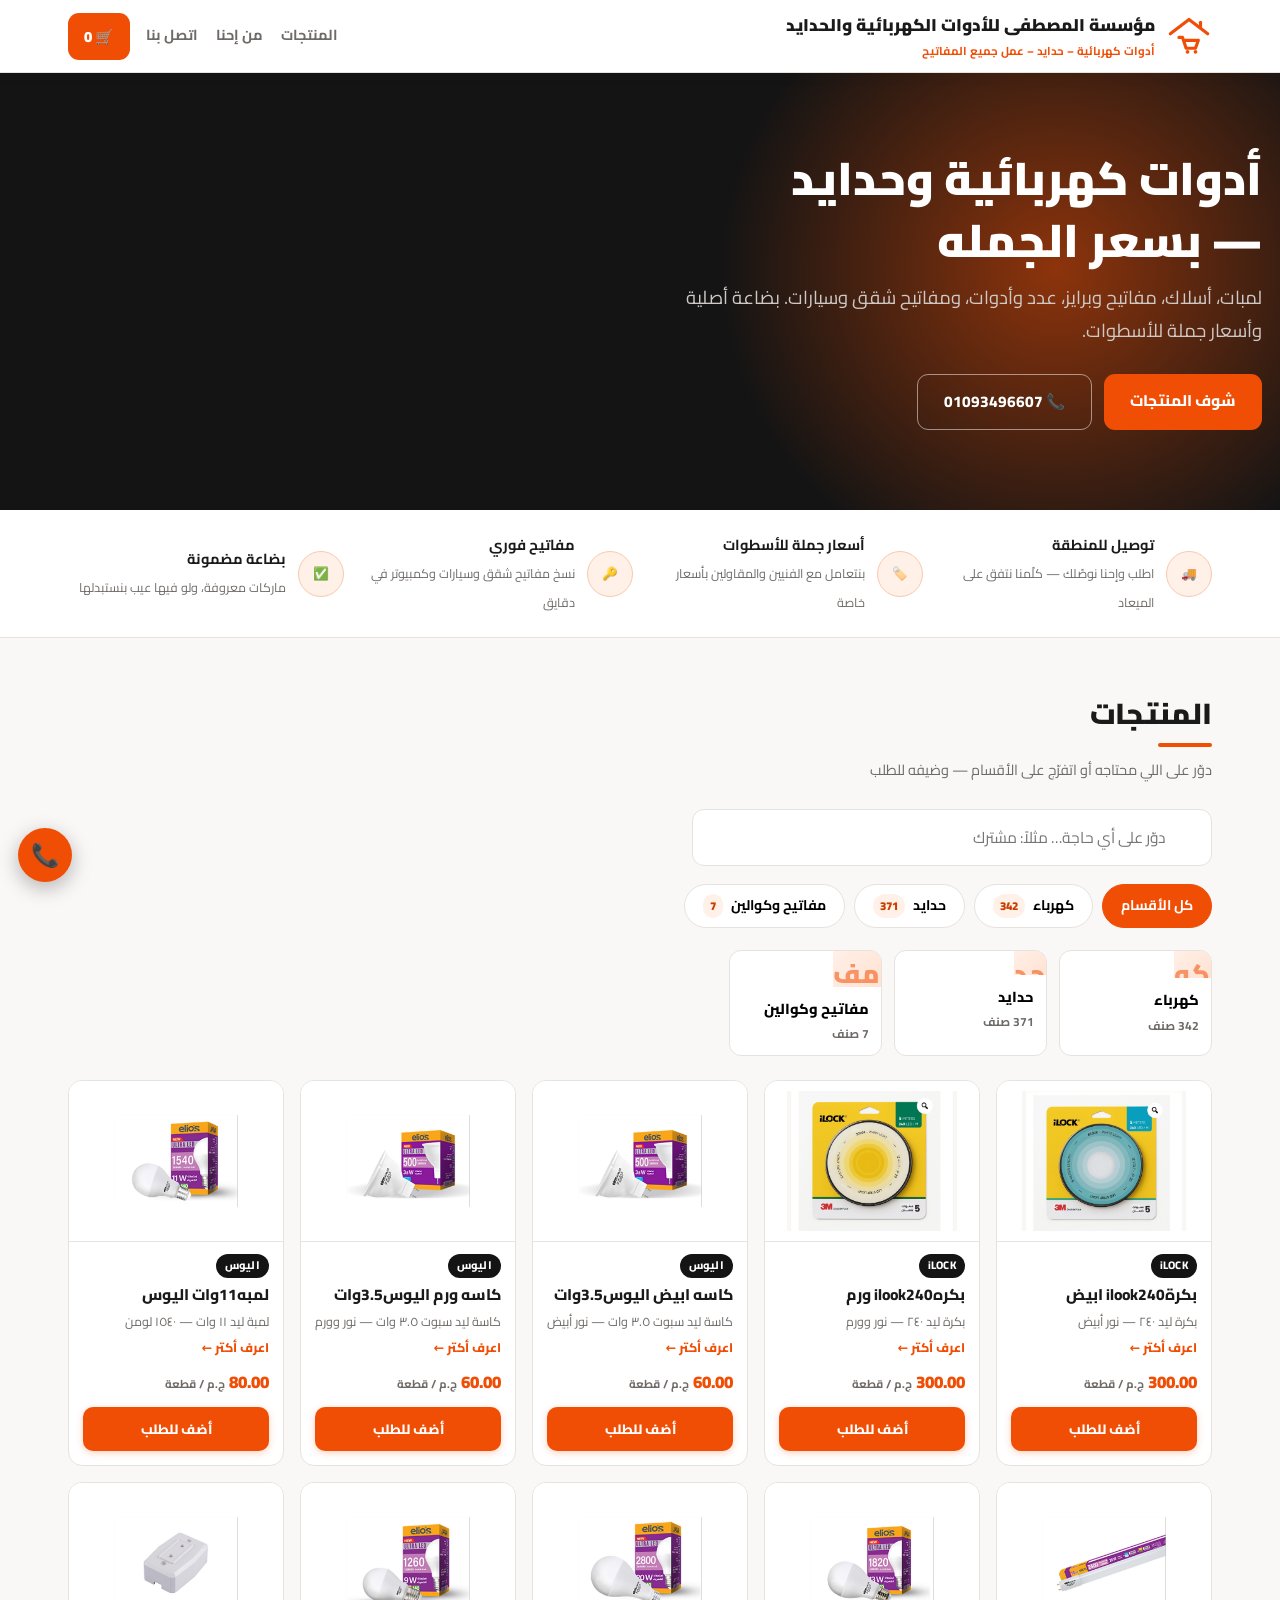
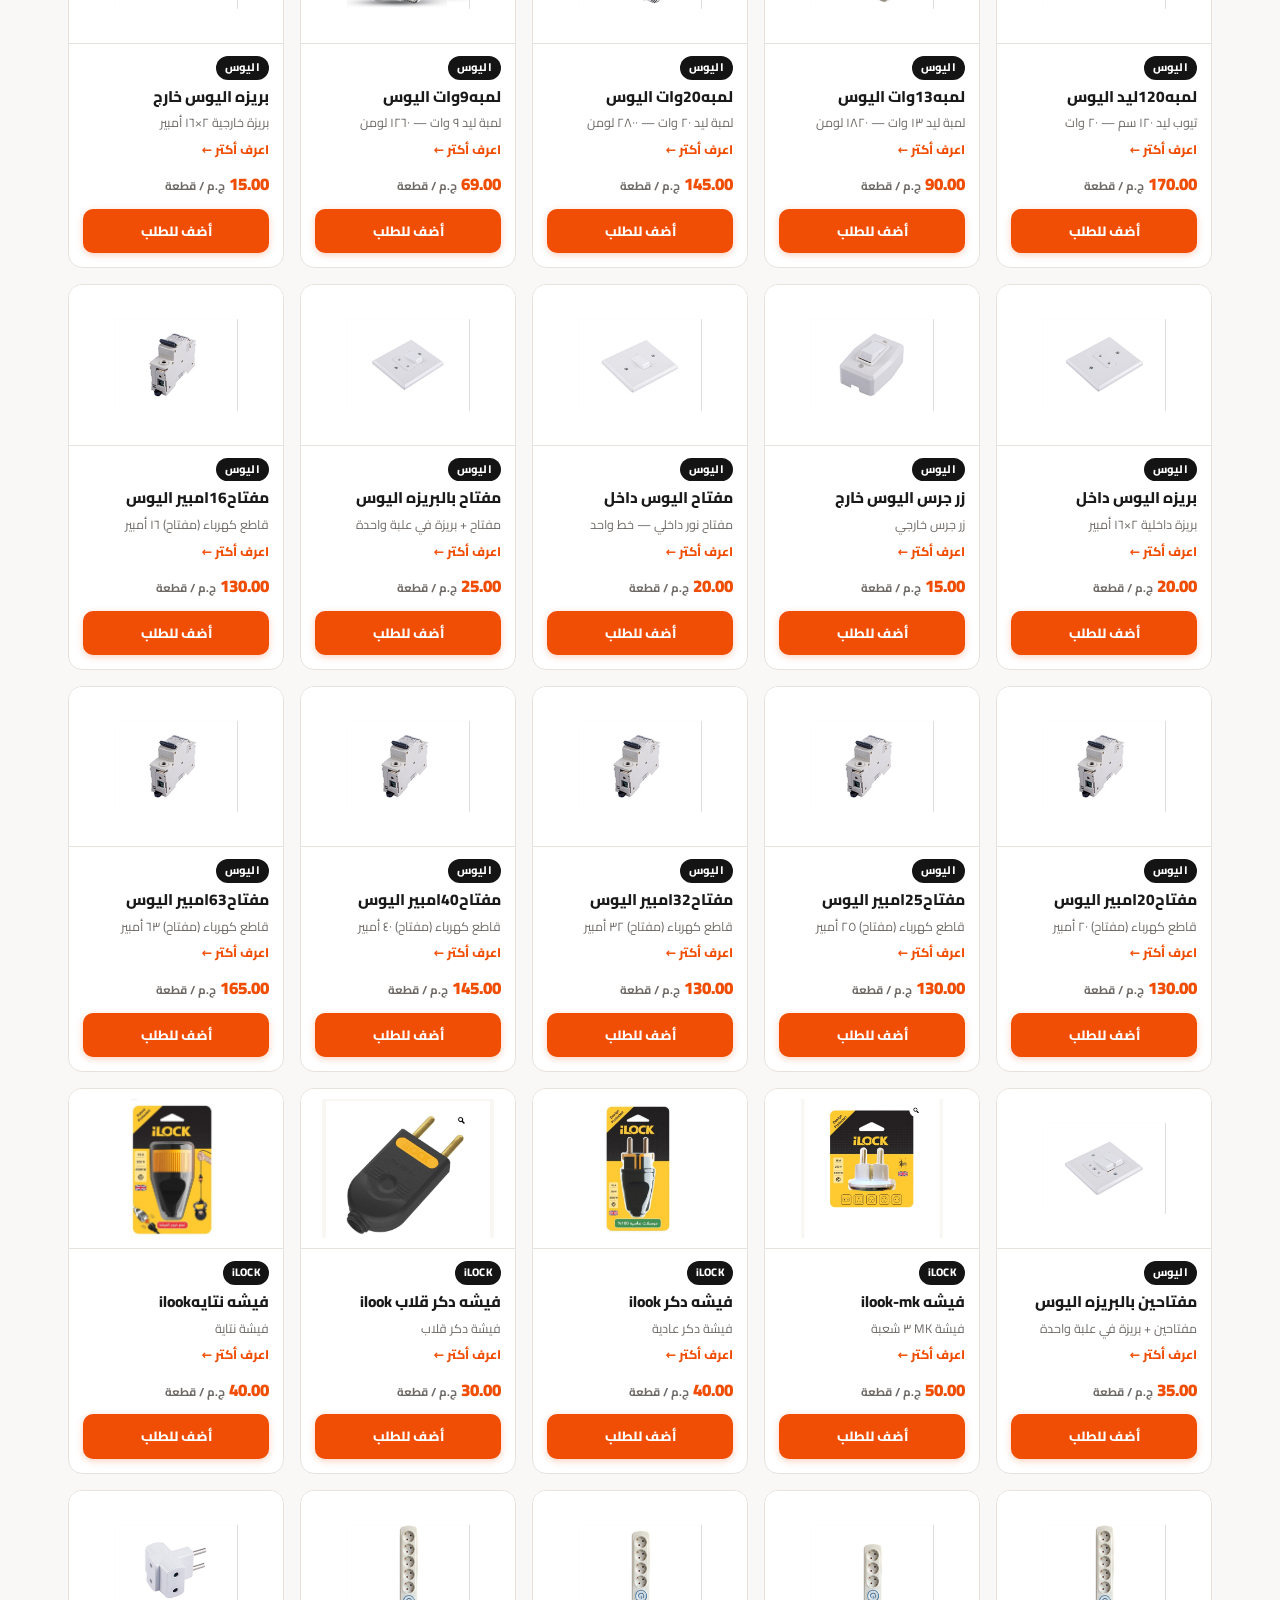
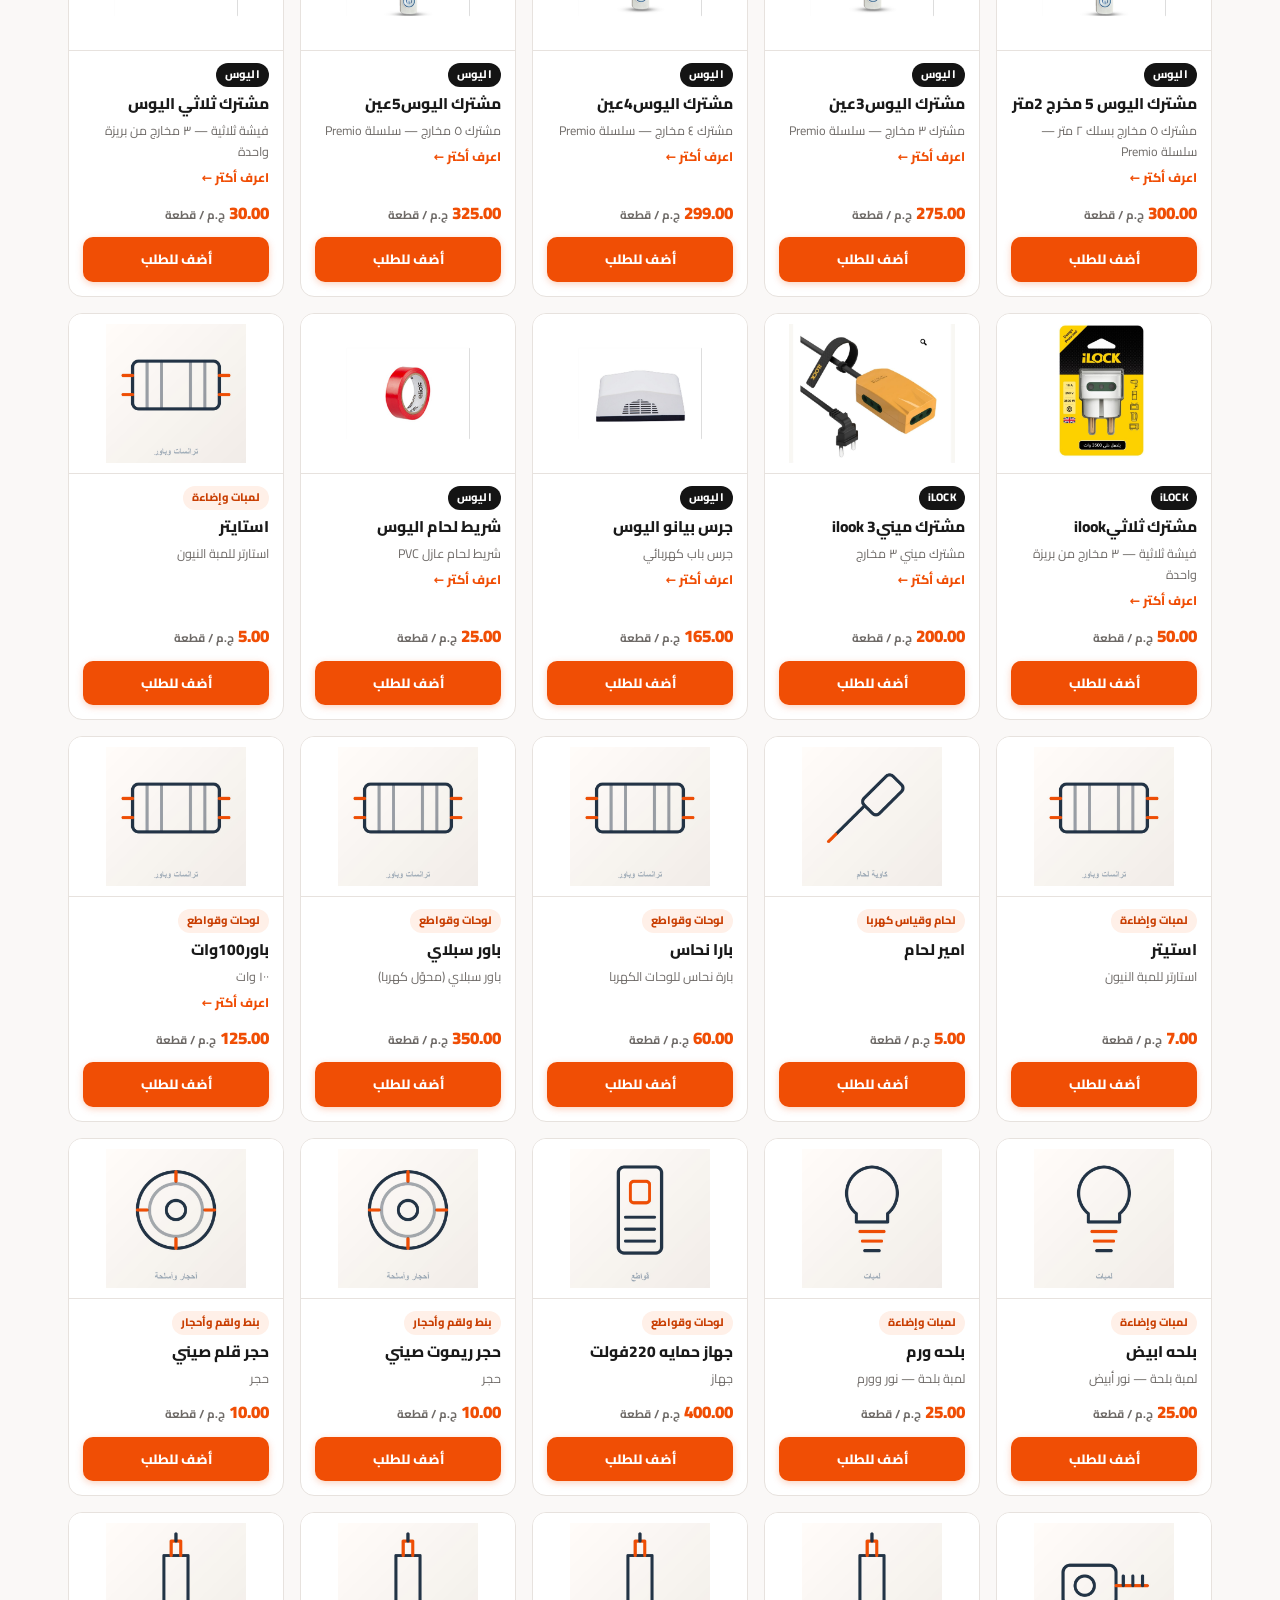
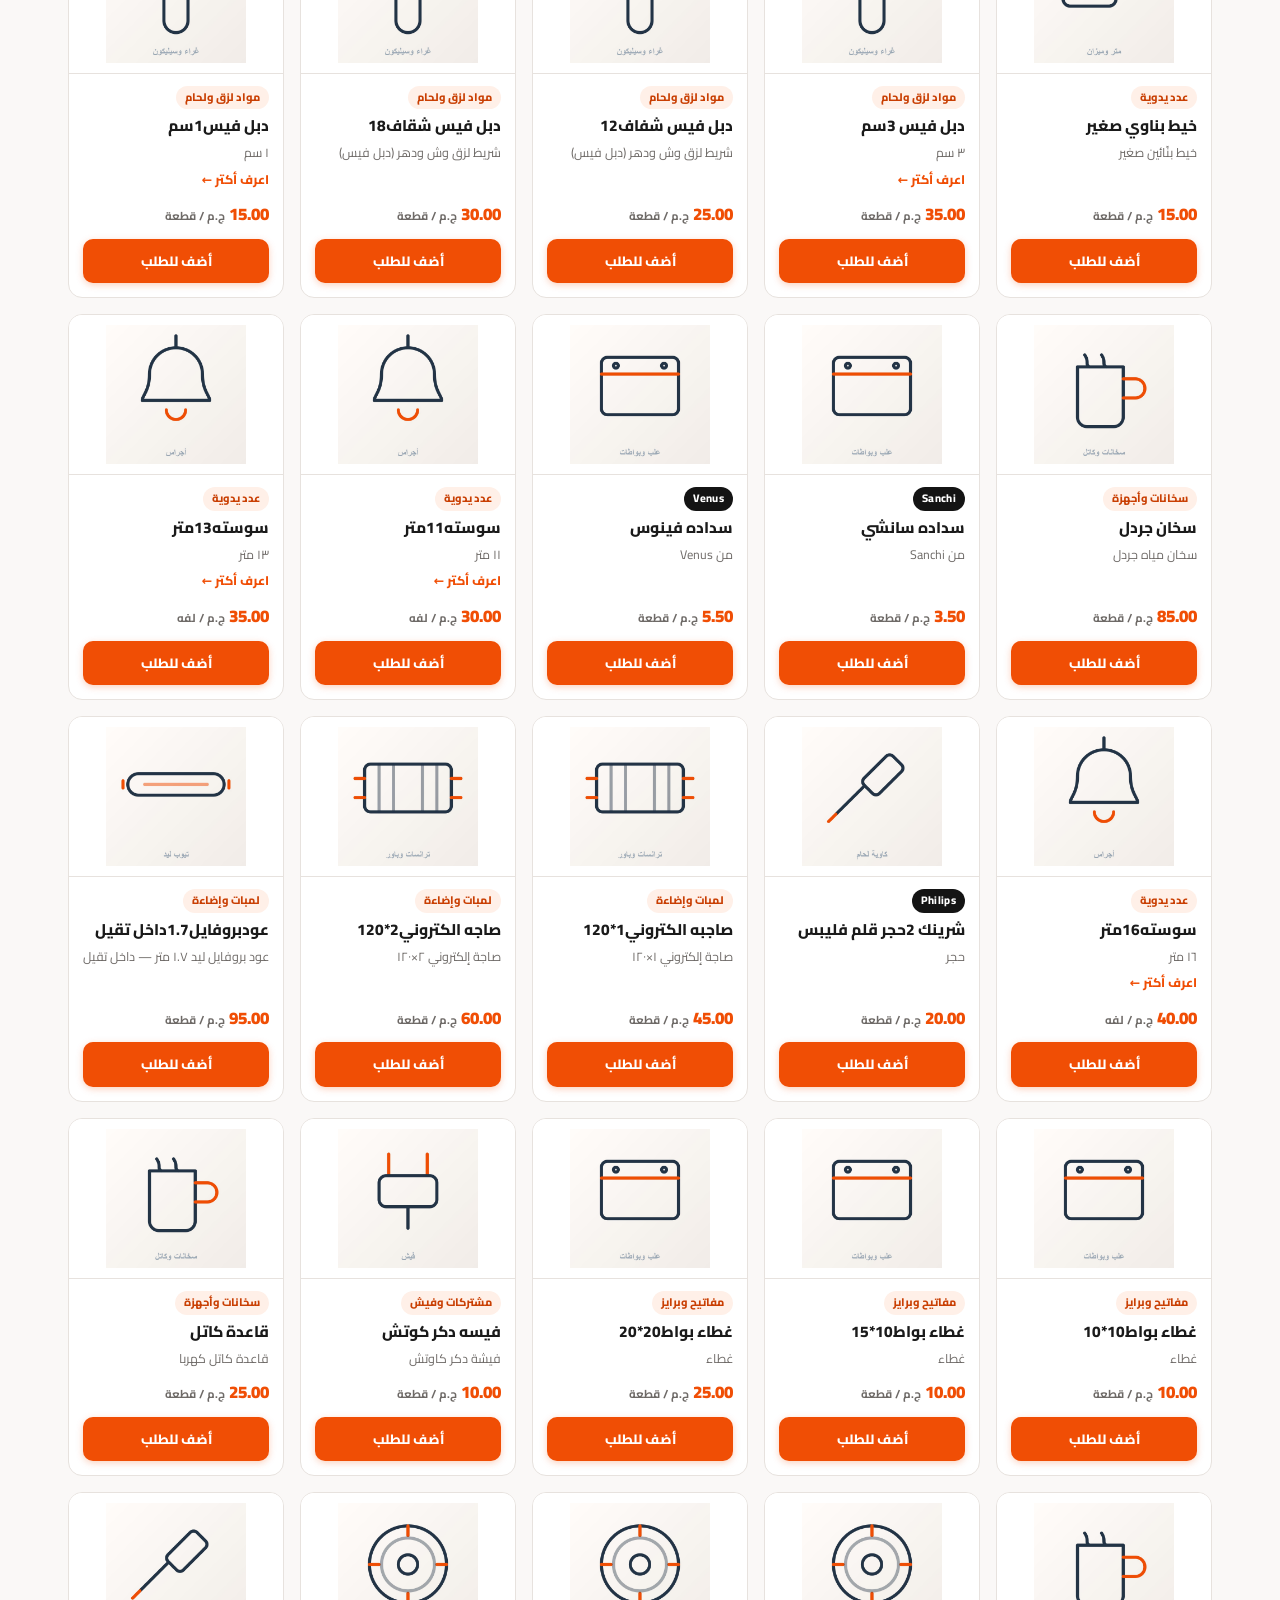
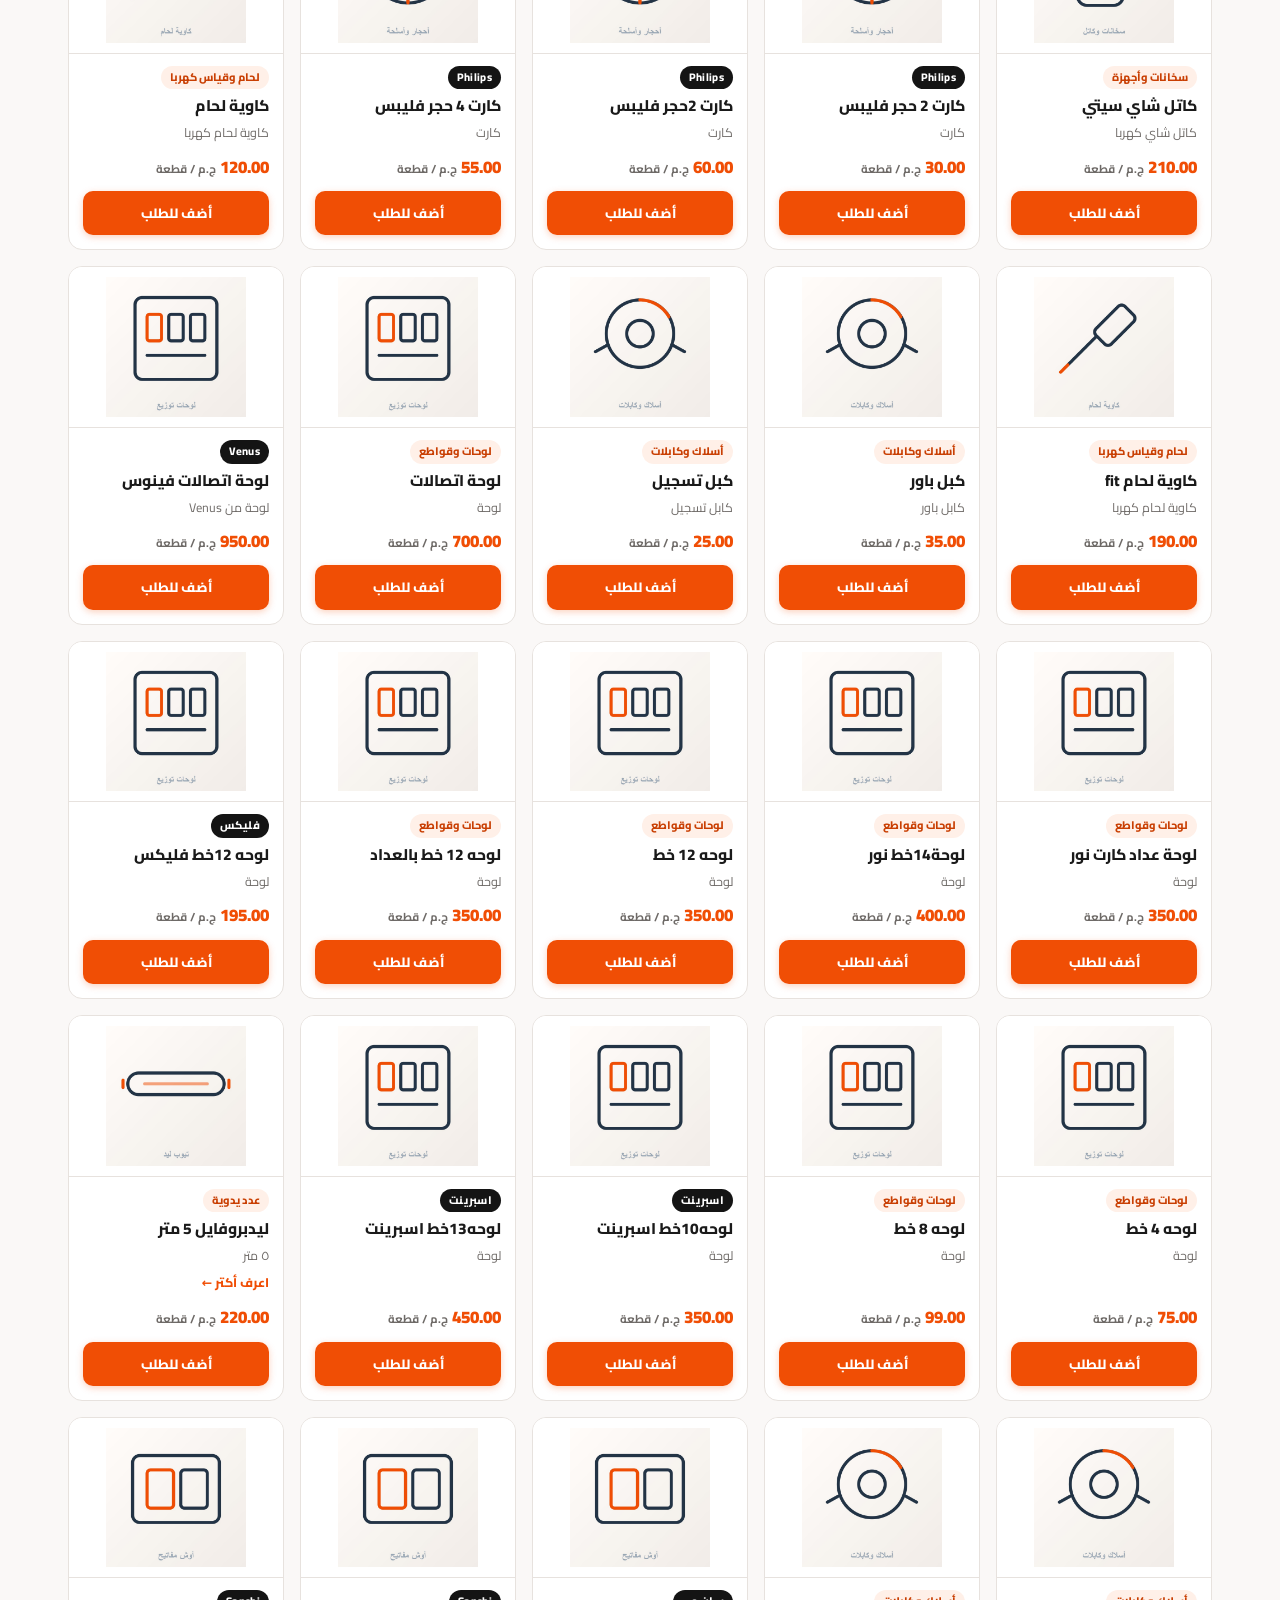
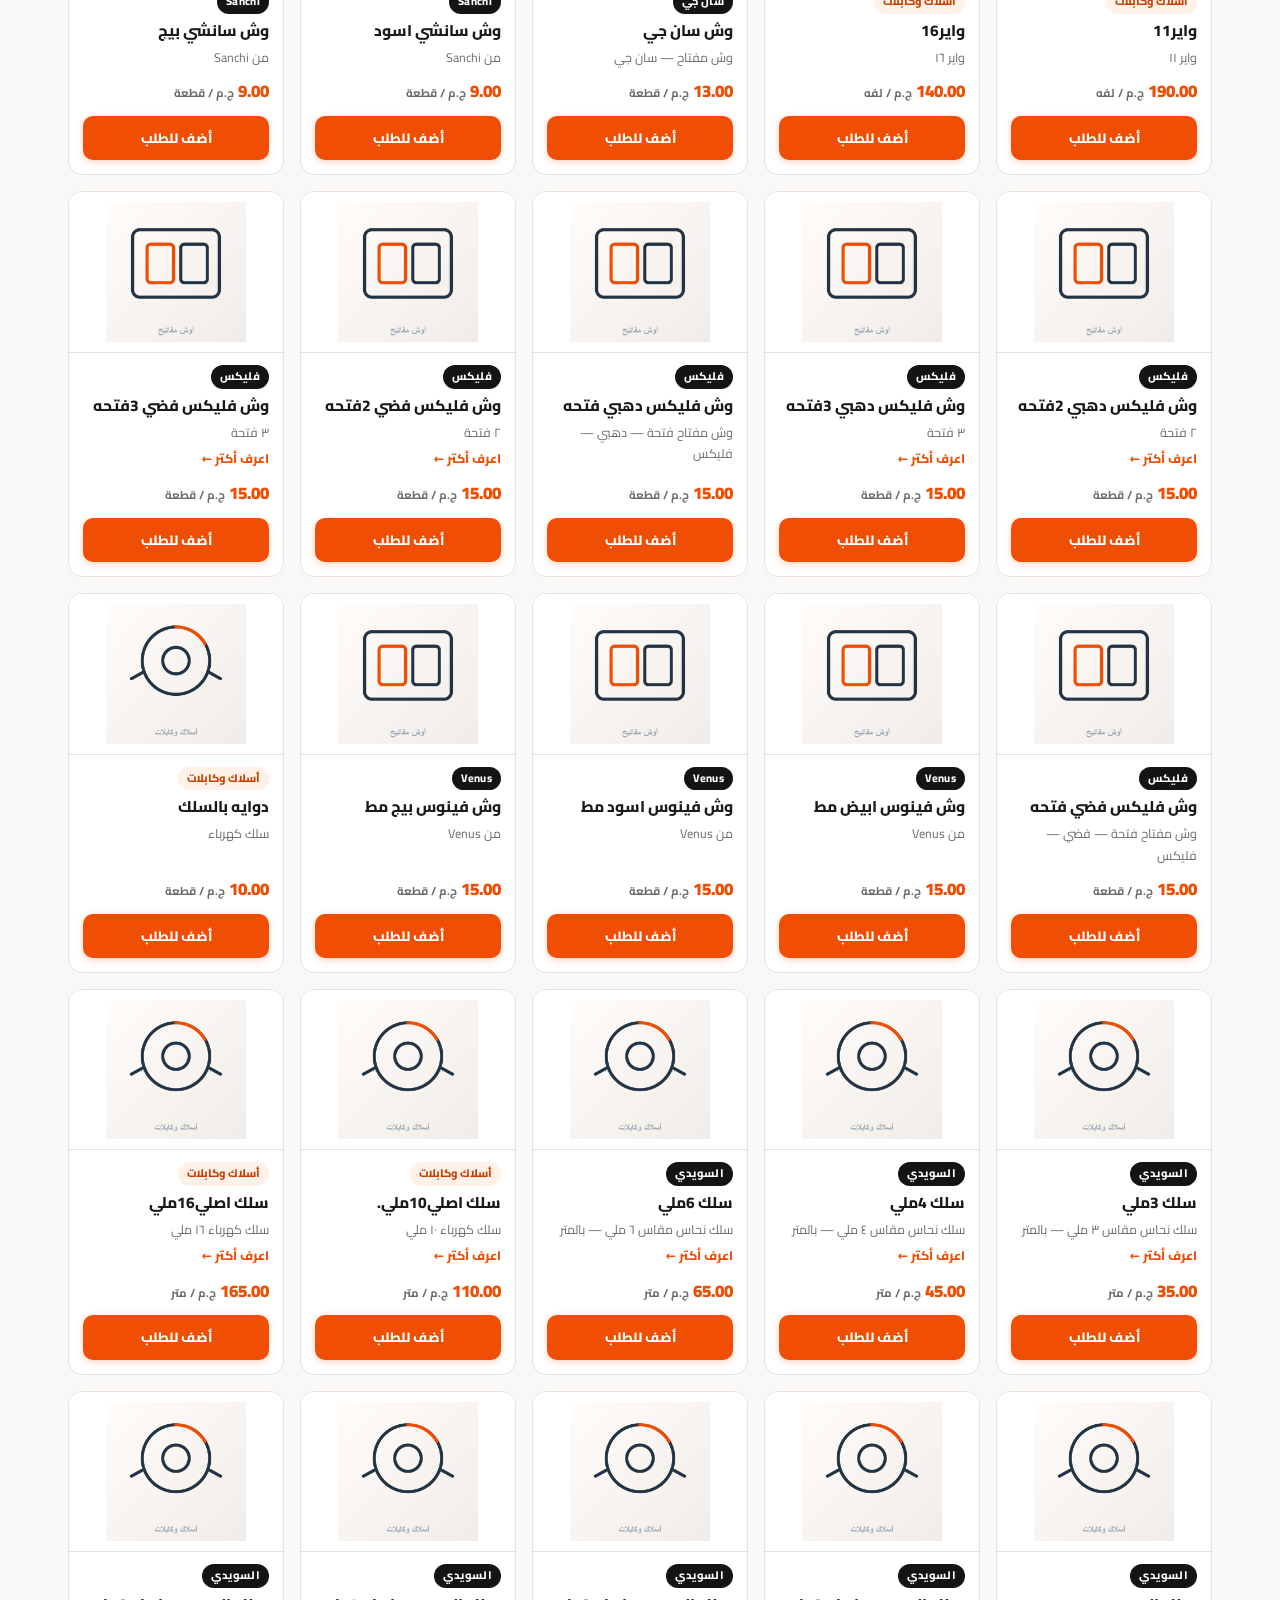
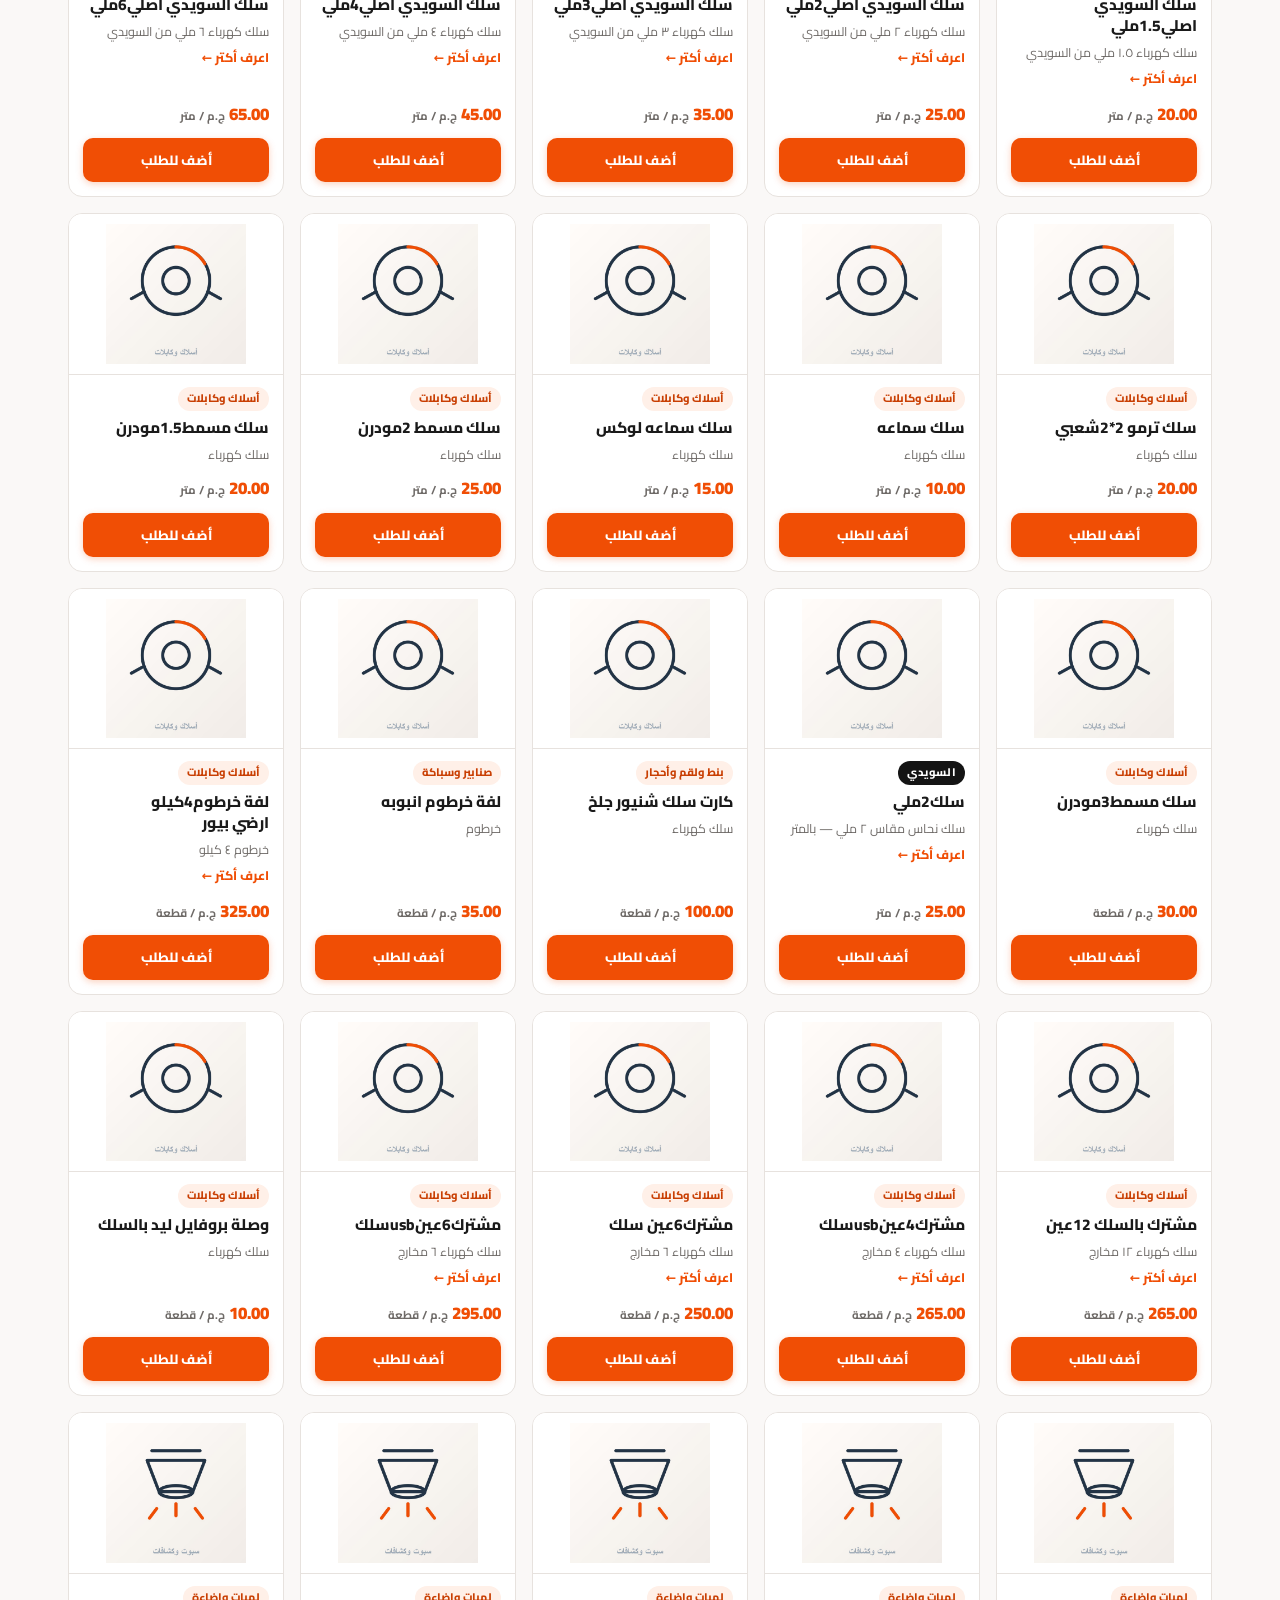
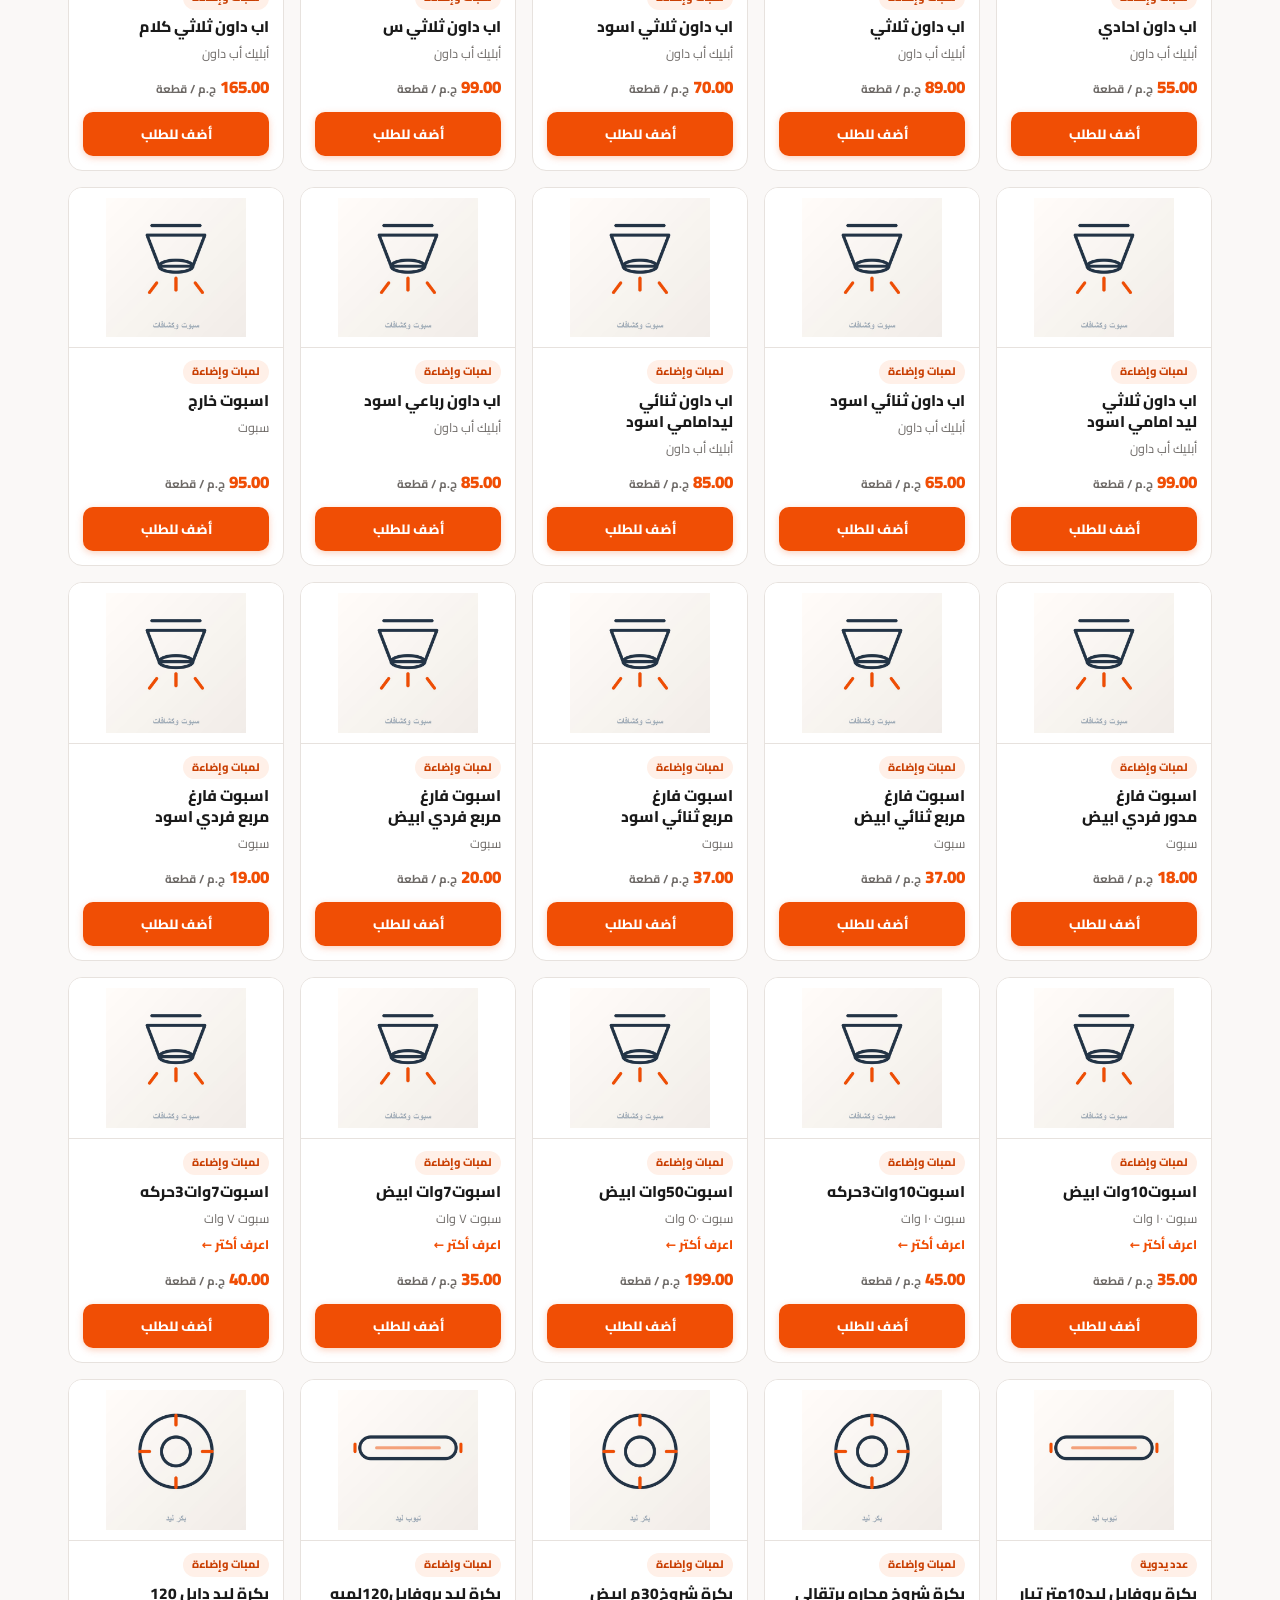
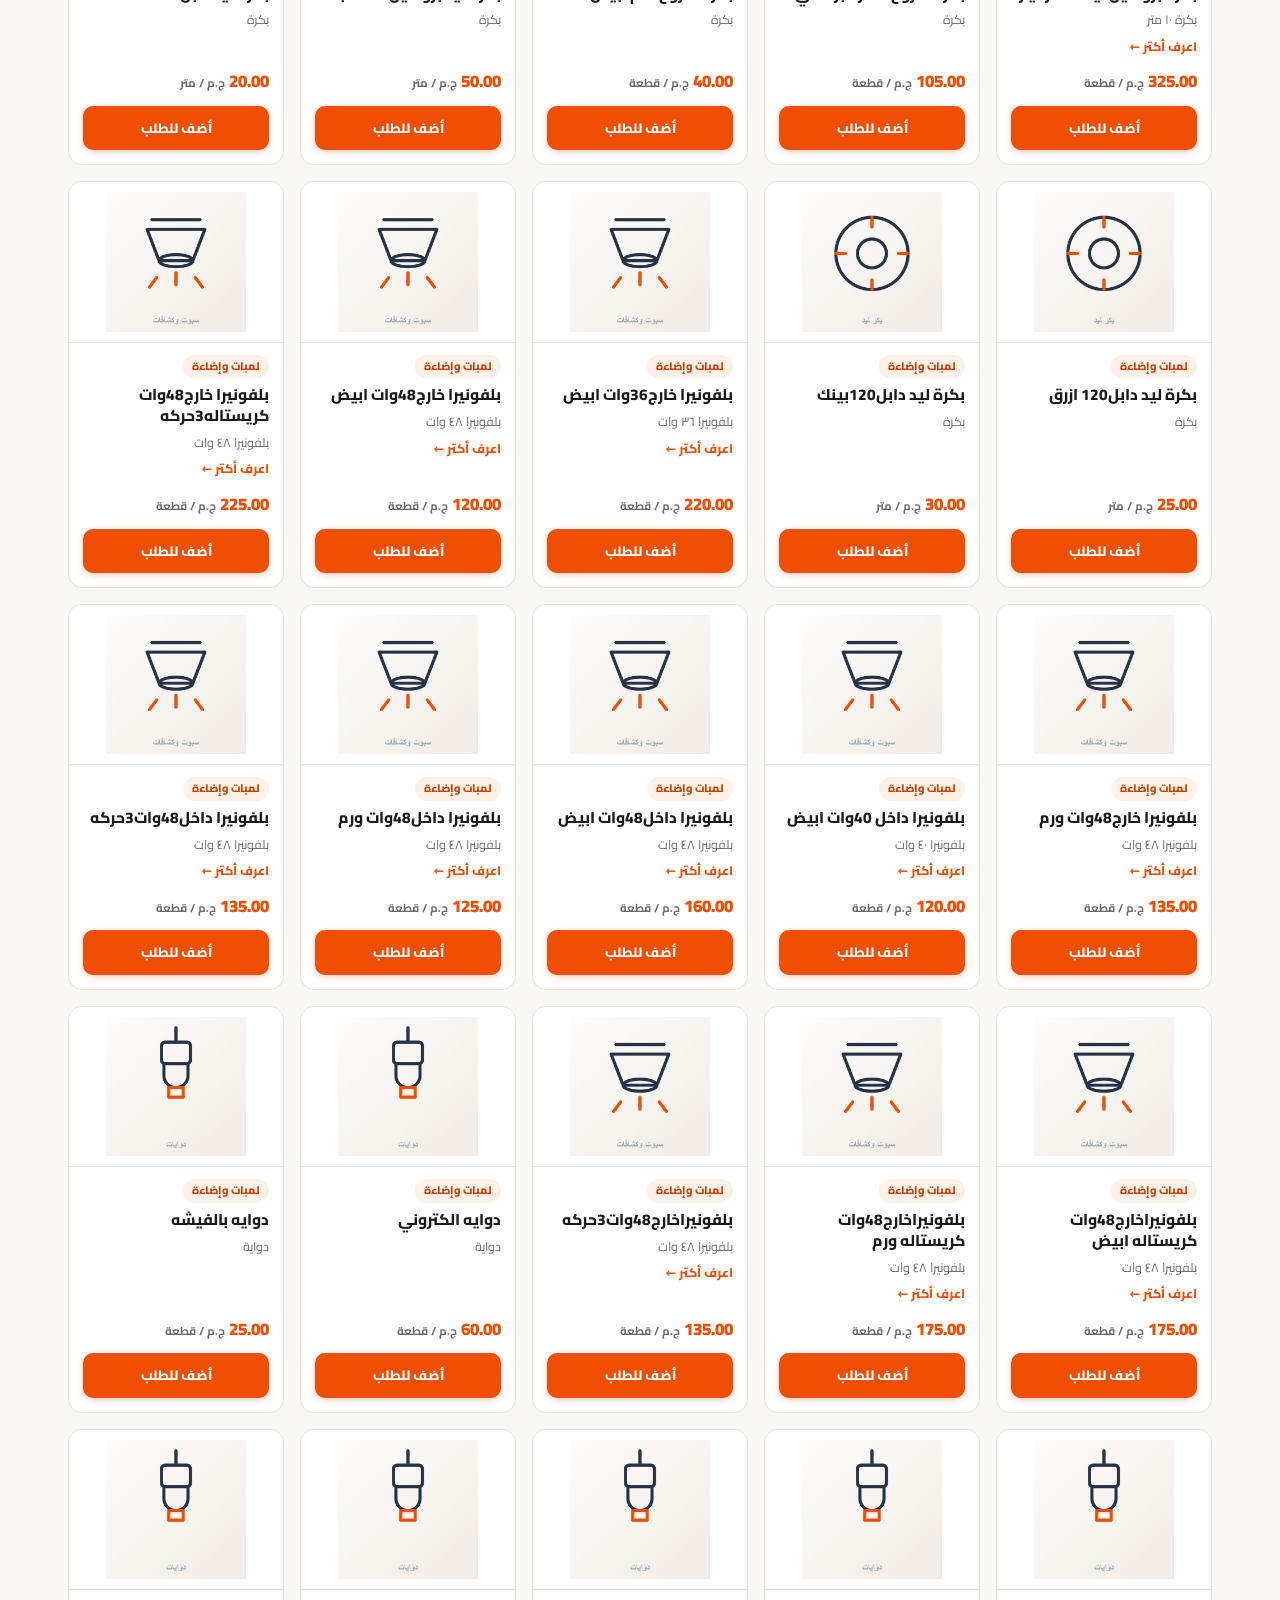
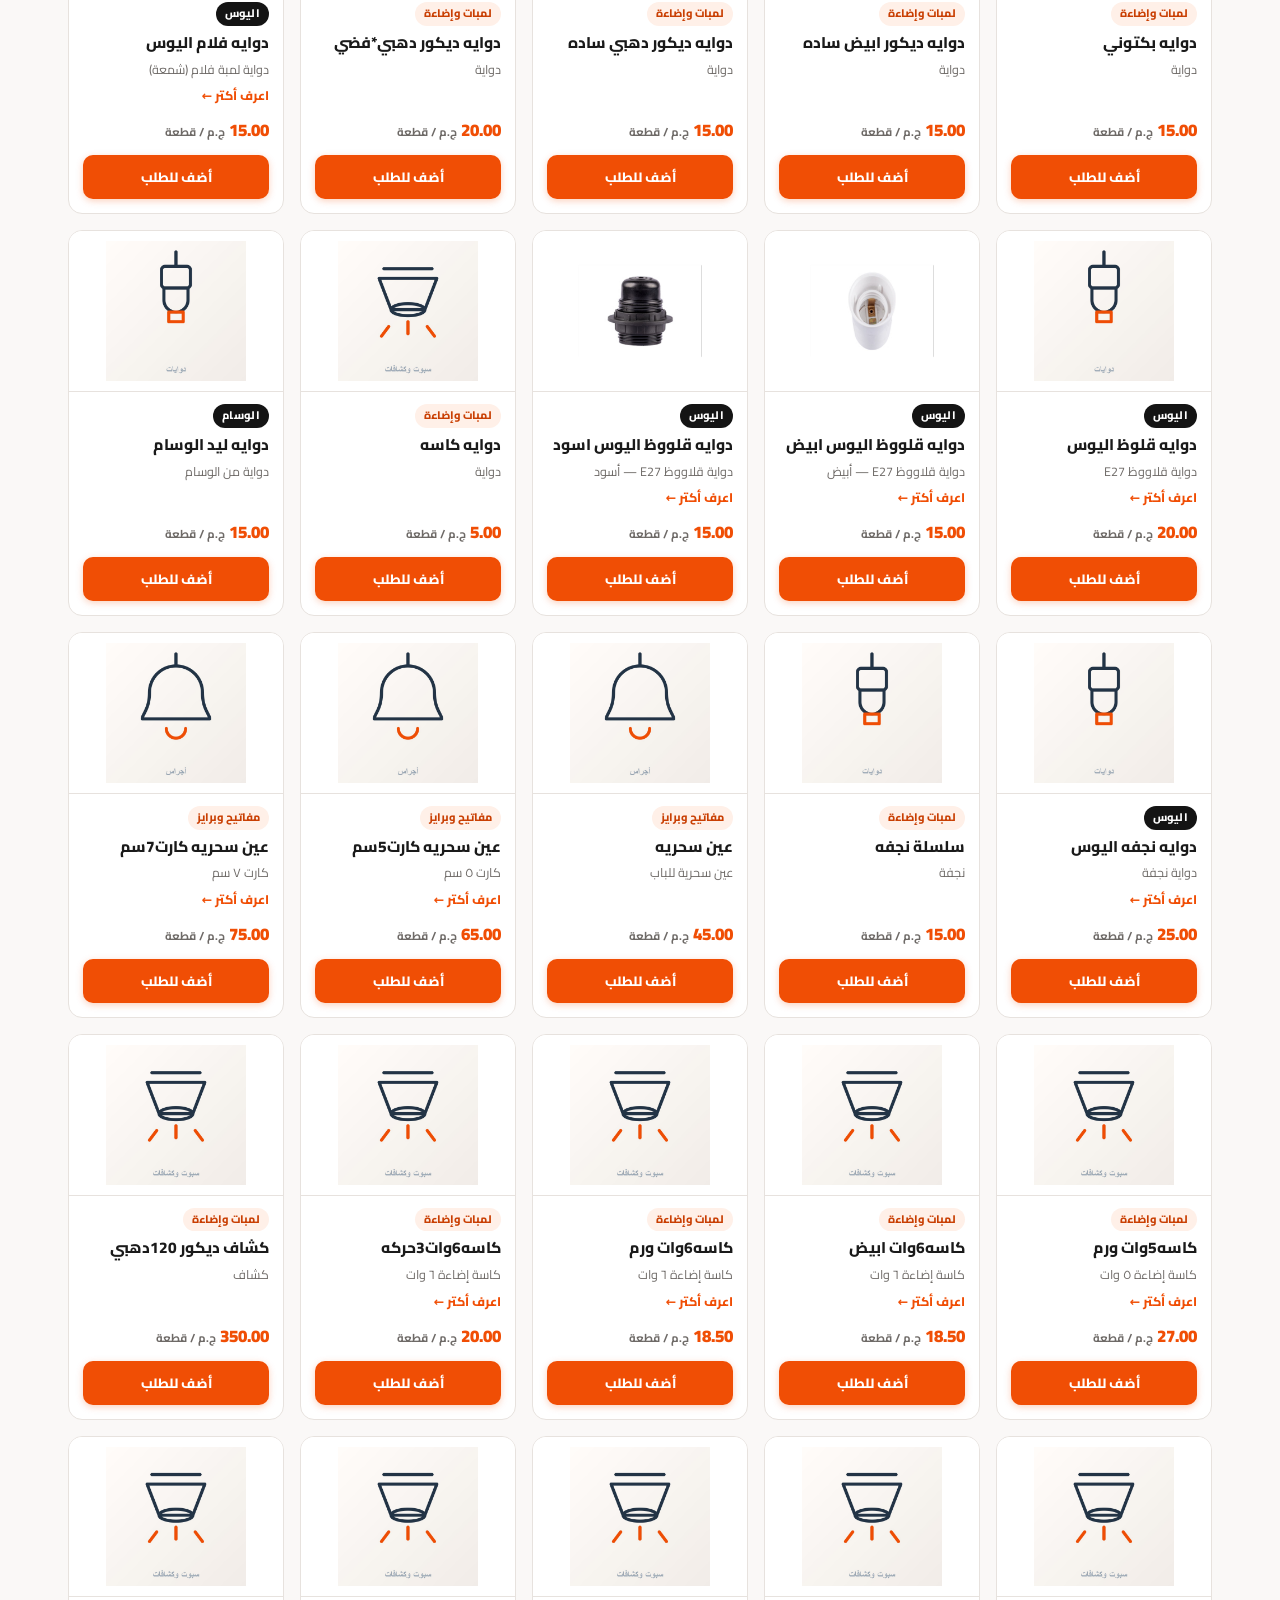
==== commit 5477d615: "تحديث الموقع" ====
--- a/store/index.html
+++ b/store/index.html
@@ -664,14 +664,7 @@
                  data-find="استايتر  استارتر للمبة النيون    كهرباء لمبات وإضاءة">
       <article class="card" data-name="استايتر" data-price="5" data-brand="">
         <button type="button" class="card-open" aria-label="تفاصيل استايتر">
-          <div class="card-img is-empty"><div class="noimg"><svg viewBox="0 0 64 64" fill="none" stroke="currentColor" stroke-width="4.4"
-    stroke-linecap="round" stroke-linejoin="round" aria-hidden="true">
-    <path d="M6 29 L32 9 L58 29"/>
-    <path d="M48 13 v6"/>
-    <path d="M18 34 h5 l5 15 h13 l4-11 H25"/>
-    <circle cx="30" cy="54" r="2.6" fill="currentColor" stroke="none"/>
-    <circle cx="41" cy="54" r="2.6" fill="currentColor" stroke="none"/>
-  </svg></div></div>
+          <div class="card-img"><img src="img/t-trafo.jpg" alt="استايتر" loading="lazy"></div>
           <div class="card-body">
             <span class="card-sec">لمبات وإضاءة</span>
             <h3>استايتر</h3>
@@ -687,14 +680,7 @@
                  data-find="استيتر  استارتر للمبة النيون    كهرباء لمبات وإضاءة">
       <article class="card" data-name="استيتر" data-price="7" data-brand="">
         <button type="button" class="card-open" aria-label="تفاصيل استيتر">
-          <div class="card-img is-empty"><div class="noimg"><svg viewBox="0 0 64 64" fill="none" stroke="currentColor" stroke-width="4.4"
-    stroke-linecap="round" stroke-linejoin="round" aria-hidden="true">
-    <path d="M6 29 L32 9 L58 29"/>
-    <path d="M48 13 v6"/>
-    <path d="M18 34 h5 l5 15 h13 l4-11 H25"/>
-    <circle cx="30" cy="54" r="2.6" fill="currentColor" stroke="none"/>
-    <circle cx="41" cy="54" r="2.6" fill="currentColor" stroke="none"/>
-  </svg></div></div>
+          <div class="card-img"><img src="img/t-trafo.jpg" alt="استيتر" loading="lazy"></div>
           <div class="card-body">
             <span class="card-sec">لمبات وإضاءة</span>
             <h3>استيتر</h3>
@@ -710,14 +696,7 @@
                  data-find="امير لحام      كهرباء لحام وقياس كهربا">
       <article class="card" data-name="امير لحام" data-price="5" data-brand="">
         <button type="button" class="card-open" aria-label="تفاصيل امير لحام">
-          <div class="card-img is-empty"><div class="noimg"><svg viewBox="0 0 64 64" fill="none" stroke="currentColor" stroke-width="4.4"
-    stroke-linecap="round" stroke-linejoin="round" aria-hidden="true">
-    <path d="M6 29 L32 9 L58 29"/>
-    <path d="M48 13 v6"/>
-    <path d="M18 34 h5 l5 15 h13 l4-11 H25"/>
-    <circle cx="30" cy="54" r="2.6" fill="currentColor" stroke="none"/>
-    <circle cx="41" cy="54" r="2.6" fill="currentColor" stroke="none"/>
-  </svg></div></div>
+          <div class="card-img"><img src="img/t-solder.jpg" alt="امير لحام" loading="lazy"></div>
           <div class="card-body">
             <span class="card-sec">لحام وقياس كهربا</span>
             <h3>امير لحام</h3>
@@ -733,14 +712,7 @@
                  data-find="بارا نحاس  بارة نحاس للوحات الكهربا    كهرباء لوحات وقواطع">
       <article class="card" data-name="بارا نحاس" data-price="60" data-brand="">
         <button type="button" class="card-open" aria-label="تفاصيل بارا نحاس">
-          <div class="card-img is-empty"><div class="noimg"><svg viewBox="0 0 64 64" fill="none" stroke="currentColor" stroke-width="4.4"
-    stroke-linecap="round" stroke-linejoin="round" aria-hidden="true">
-    <path d="M6 29 L32 9 L58 29"/>
-    <path d="M48 13 v6"/>
-    <path d="M18 34 h5 l5 15 h13 l4-11 H25"/>
-    <circle cx="30" cy="54" r="2.6" fill="currentColor" stroke="none"/>
-    <circle cx="41" cy="54" r="2.6" fill="currentColor" stroke="none"/>
-  </svg></div></div>
+          <div class="card-img"><img src="img/t-trafo.jpg" alt="بارا نحاس" loading="lazy"></div>
           <div class="card-body">
             <span class="card-sec">لوحات وقواطع</span>
             <h3>بارا نحاس</h3>
@@ -756,14 +728,7 @@
                  data-find="باور سبلاي  باور سبلاي (محوّل كهربا)    كهرباء لوحات وقواطع">
       <article class="card" data-name="باور سبلاي" data-price="350" data-brand="">
         <button type="button" class="card-open" aria-label="تفاصيل باور سبلاي">
-          <div class="card-img is-empty"><div class="noimg"><svg viewBox="0 0 64 64" fill="none" stroke="currentColor" stroke-width="4.4"
-    stroke-linecap="round" stroke-linejoin="round" aria-hidden="true">
-    <path d="M6 29 L32 9 L58 29"/>
-    <path d="M48 13 v6"/>
-    <path d="M18 34 h5 l5 15 h13 l4-11 H25"/>
-    <circle cx="30" cy="54" r="2.6" fill="currentColor" stroke="none"/>
-    <circle cx="41" cy="54" r="2.6" fill="currentColor" stroke="none"/>
-  </svg></div></div>
+          <div class="card-img"><img src="img/t-trafo.jpg" alt="باور سبلاي" loading="lazy"></div>
           <div class="card-body">
             <span class="card-sec">لوحات وقواطع</span>
             <h3>باور سبلاي</h3>
@@ -779,14 +744,7 @@
                  data-find="باور100وات  ١٠٠ وات   القدرة ١٠٠ وات كهرباء لوحات وقواطع">
       <article class="card" data-name="باور100وات" data-price="125" data-brand="">
         <button type="button" class="card-open" aria-label="تفاصيل باور100وات">
-          <div class="card-img is-empty"><div class="noimg"><svg viewBox="0 0 64 64" fill="none" stroke="currentColor" stroke-width="4.4"
-    stroke-linecap="round" stroke-linejoin="round" aria-hidden="true">
-    <path d="M6 29 L32 9 L58 29"/>
-    <path d="M48 13 v6"/>
-    <path d="M18 34 h5 l5 15 h13 l4-11 H25"/>
-    <circle cx="30" cy="54" r="2.6" fill="currentColor" stroke="none"/>
-    <circle cx="41" cy="54" r="2.6" fill="currentColor" stroke="none"/>
-  </svg></div></div>
+          <div class="card-img"><img src="img/t-trafo.jpg" alt="باور100وات" loading="lazy"></div>
           <div class="card-body">
             <span class="card-sec">لوحات وقواطع</span>
             <h3>باور100وات</h3>
@@ -802,14 +760,7 @@
                  data-find="بلحه ابيض  لمبة بلحة — نور أبيض    كهرباء لمبات وإضاءة">
       <article class="card" data-name="بلحه ابيض" data-price="25" data-brand="">
         <button type="button" class="card-open" aria-label="تفاصيل بلحه ابيض">
-          <div class="card-img is-empty"><div class="noimg"><svg viewBox="0 0 64 64" fill="none" stroke="currentColor" stroke-width="4.4"
-    stroke-linecap="round" stroke-linejoin="round" aria-hidden="true">
-    <path d="M6 29 L32 9 L58 29"/>
-    <path d="M48 13 v6"/>
-    <path d="M18 34 h5 l5 15 h13 l4-11 H25"/>
-    <circle cx="30" cy="54" r="2.6" fill="currentColor" stroke="none"/>
-    <circle cx="41" cy="54" r="2.6" fill="currentColor" stroke="none"/>
-  </svg></div></div>
+          <div class="card-img"><img src="img/t-bulb.jpg" alt="بلحه ابيض" loading="lazy"></div>
           <div class="card-body">
             <span class="card-sec">لمبات وإضاءة</span>
             <h3>بلحه ابيض</h3>
@@ -825,14 +776,7 @@
                  data-find="بلحه ورم  لمبة بلحة — نور وورم    كهرباء لمبات وإضاءة">
       <article class="card" data-name="بلحه ورم" data-price="25" data-brand="">
         <button type="button" class="card-open" aria-label="تفاصيل بلحه ورم">
-          <div class="card-img is-empty"><div class="noimg"><svg viewBox="0 0 64 64" fill="none" stroke="currentColor" stroke-width="4.4"
-    stroke-linecap="round" stroke-linejoin="round" aria-hidden="true">
-    <path d="M6 29 L32 9 L58 29"/>
-    <path d="M48 13 v6"/>
-    <path d="M18 34 h5 l5 15 h13 l4-11 H25"/>
-    <circle cx="30" cy="54" r="2.6" fill="currentColor" stroke="none"/>
-    <circle cx="41" cy="54" r="2.6" fill="currentColor" stroke="none"/>
-  </svg></div></div>
+          <div class="card-img"><img src="img/t-bulb.jpg" alt="بلحه ورم" loading="lazy"></div>
           <div class="card-body">
             <span class="card-sec">لمبات وإضاءة</span>
             <h3>بلحه ورم</h3>
@@ -848,14 +792,7 @@
                  data-find="جهاز حمايه 220فولت  جهاز    كهرباء لوحات وقواطع">
       <article class="card" data-name="جهاز حمايه 220فولت" data-price="400" data-brand="">
         <button type="button" class="card-open" aria-label="تفاصيل جهاز حمايه 220فولت">
-          <div class="card-img is-empty"><div class="noimg"><svg viewBox="0 0 64 64" fill="none" stroke="currentColor" stroke-width="4.4"
-    stroke-linecap="round" stroke-linejoin="round" aria-hidden="true">
-    <path d="M6 29 L32 9 L58 29"/>
-    <path d="M48 13 v6"/>
-    <path d="M18 34 h5 l5 15 h13 l4-11 H25"/>
-    <circle cx="30" cy="54" r="2.6" fill="currentColor" stroke="none"/>
-    <circle cx="41" cy="54" r="2.6" fill="currentColor" stroke="none"/>
-  </svg></div></div>
+          <div class="card-img"><img src="img/t-breaker.jpg" alt="جهاز حمايه 220فولت" loading="lazy"></div>
           <div class="card-body">
             <span class="card-sec">لوحات وقواطع</span>
             <h3>جهاز حمايه 220فولت</h3>
@@ -871,14 +808,7 @@
                  data-find="حجر ريموت صيني  حجر    حدايد بنط ولقم وأحجار">
       <article class="card" data-name="حجر ريموت صيني" data-price="10" data-brand="">
         <button type="button" class="card-open" aria-label="تفاصيل حجر ريموت صيني">
-          <div class="card-img is-empty"><div class="noimg"><svg viewBox="0 0 64 64" fill="none" stroke="currentColor" stroke-width="4.4"
-    stroke-linecap="round" stroke-linejoin="round" aria-hidden="true">
-    <path d="M6 29 L32 9 L58 29"/>
-    <path d="M48 13 v6"/>
-    <path d="M18 34 h5 l5 15 h13 l4-11 H25"/>
-    <circle cx="30" cy="54" r="2.6" fill="currentColor" stroke="none"/>
-    <circle cx="41" cy="54" r="2.6" fill="currentColor" stroke="none"/>
-  </svg></div></div>
+          <div class="card-img"><img src="img/t-disc.jpg" alt="حجر ريموت صيني" loading="lazy"></div>
           <div class="card-body">
             <span class="card-sec">بنط ولقم وأحجار</span>
             <h3>حجر ريموت صيني</h3>
@@ -894,14 +824,7 @@
                  data-find="حجر قلم صيني  حجر    حدايد بنط ولقم وأحجار">
       <article class="card" data-name="حجر قلم صيني" data-price="10" data-brand="">
         <button type="button" class="card-open" aria-label="تفاصيل حجر قلم صيني">
-          <div class="card-img is-empty"><div class="noimg"><svg viewBox="0 0 64 64" fill="none" stroke="currentColor" stroke-width="4.4"
-    stroke-linecap="round" stroke-linejoin="round" aria-hidden="true">
-    <path d="M6 29 L32 9 L58 29"/>
-    <path d="M48 13 v6"/>
-    <path d="M18 34 h5 l5 15 h13 l4-11 H25"/>
-    <circle cx="30" cy="54" r="2.6" fill="currentColor" stroke="none"/>
-    <circle cx="41" cy="54" r="2.6" fill="currentColor" stroke="none"/>
-  </svg></div></div>
+          <div class="card-img"><img src="img/t-disc.jpg" alt="حجر قلم صيني" loading="lazy"></div>
           <div class="card-body">
             <span class="card-sec">بنط ولقم وأحجار</span>
             <h3>حجر قلم صيني</h3>
@@ -917,14 +840,7 @@
                  data-find="خيط بناوي صغير  خيط بنّائين صغير    حدايد عدد يدوية">
       <article class="card" data-name="خيط بناوي صغير" data-price="15" data-brand="">
         <button type="button" class="card-open" aria-label="تفاصيل خيط بناوي صغير">
-          <div class="card-img is-empty"><div class="noimg"><svg viewBox="0 0 64 64" fill="none" stroke="currentColor" stroke-width="4.4"
-    stroke-linecap="round" stroke-linejoin="round" aria-hidden="true">
-    <path d="M6 29 L32 9 L58 29"/>
-    <path d="M48 13 v6"/>
-    <path d="M18 34 h5 l5 15 h13 l4-11 H25"/>
-    <circle cx="30" cy="54" r="2.6" fill="currentColor" stroke="none"/>
-    <circle cx="41" cy="54" r="2.6" fill="currentColor" stroke="none"/>
-  </svg></div></div>
+          <div class="card-img"><img src="img/t-meter.jpg" alt="خيط بناوي صغير" loading="lazy"></div>
           <div class="card-body">
             <span class="card-sec">عدد يدوية</span>
             <h3>خيط بناوي صغير</h3>
@@ -940,14 +856,7 @@
                  data-find="دبل فيس 3سم  ٣ سم   المقاس ٣ سم حدايد مواد لزق ولحام">
       <article class="card" data-name="دبل فيس 3سم" data-price="35" data-brand="">
         <button type="button" class="card-open" aria-label="تفاصيل دبل فيس 3سم">
-          <div class="card-img is-empty"><div class="noimg"><svg viewBox="0 0 64 64" fill="none" stroke="currentColor" stroke-width="4.4"
-    stroke-linecap="round" stroke-linejoin="round" aria-hidden="true">
-    <path d="M6 29 L32 9 L58 29"/>
-    <path d="M48 13 v6"/>
-    <path d="M18 34 h5 l5 15 h13 l4-11 H25"/>
-    <circle cx="30" cy="54" r="2.6" fill="currentColor" stroke="none"/>
-    <circle cx="41" cy="54" r="2.6" fill="currentColor" stroke="none"/>
-  </svg></div></div>
+          <div class="card-img"><img src="img/t-glue.jpg" alt="دبل فيس 3سم" loading="lazy"></div>
           <div class="card-body">
             <span class="card-sec">مواد لزق ولحام</span>
             <h3>دبل فيس 3سم</h3>
@@ -963,14 +872,7 @@
                  data-find="دبل فيس شفاف12  شريط لزق وش ودهر (دبل فيس)    حدايد مواد لزق ولحام">
       <article class="card" data-name="دبل فيس شفاف12" data-price="25" data-brand="">
         <button type="button" class="card-open" aria-label="تفاصيل دبل فيس شفاف12">
-          <div class="card-img is-empty"><div class="noimg"><svg viewBox="0 0 64 64" fill="none" stroke="currentColor" stroke-width="4.4"
-    stroke-linecap="round" stroke-linejoin="round" aria-hidden="true">
-    <path d="M6 29 L32 9 L58 29"/>
-    <path d="M48 13 v6"/>
-    <path d="M18 34 h5 l5 15 h13 l4-11 H25"/>
-    <circle cx="30" cy="54" r="2.6" fill="currentColor" stroke="none"/>
-    <circle cx="41" cy="54" r="2.6" fill="currentColor" stroke="none"/>
-  </svg></div></div>
+          <div class="card-img"><img src="img/t-glue.jpg" alt="دبل فيس شفاف12" loading="lazy"></div>
           <div class="card-body">
             <span class="card-sec">مواد لزق ولحام</span>
             <h3>دبل فيس شفاف12</h3>
@@ -1088,5 +990,5 @@
 
 <script>window.SITE = {"relay":"https://script.google.com/macros/s/AKfycbw0mzUGfOLSiDT9ZW6oOsoOsi9wOLTBJL6HiB-LtfYXZ66L2A7oJOtD7_8zK4gmuTzZ/exec","shop":"مؤسسة المصطفى للأدوات الكهربائية والحدايد","phone":"01093496607"};</script>
 <script src="site.js?v=ubvg9i"></script>
-<script>window.DATA_V="1vuidf";</script></body>
+<script>window.DATA_V="b8e6yr";</script></body>
 </html>
